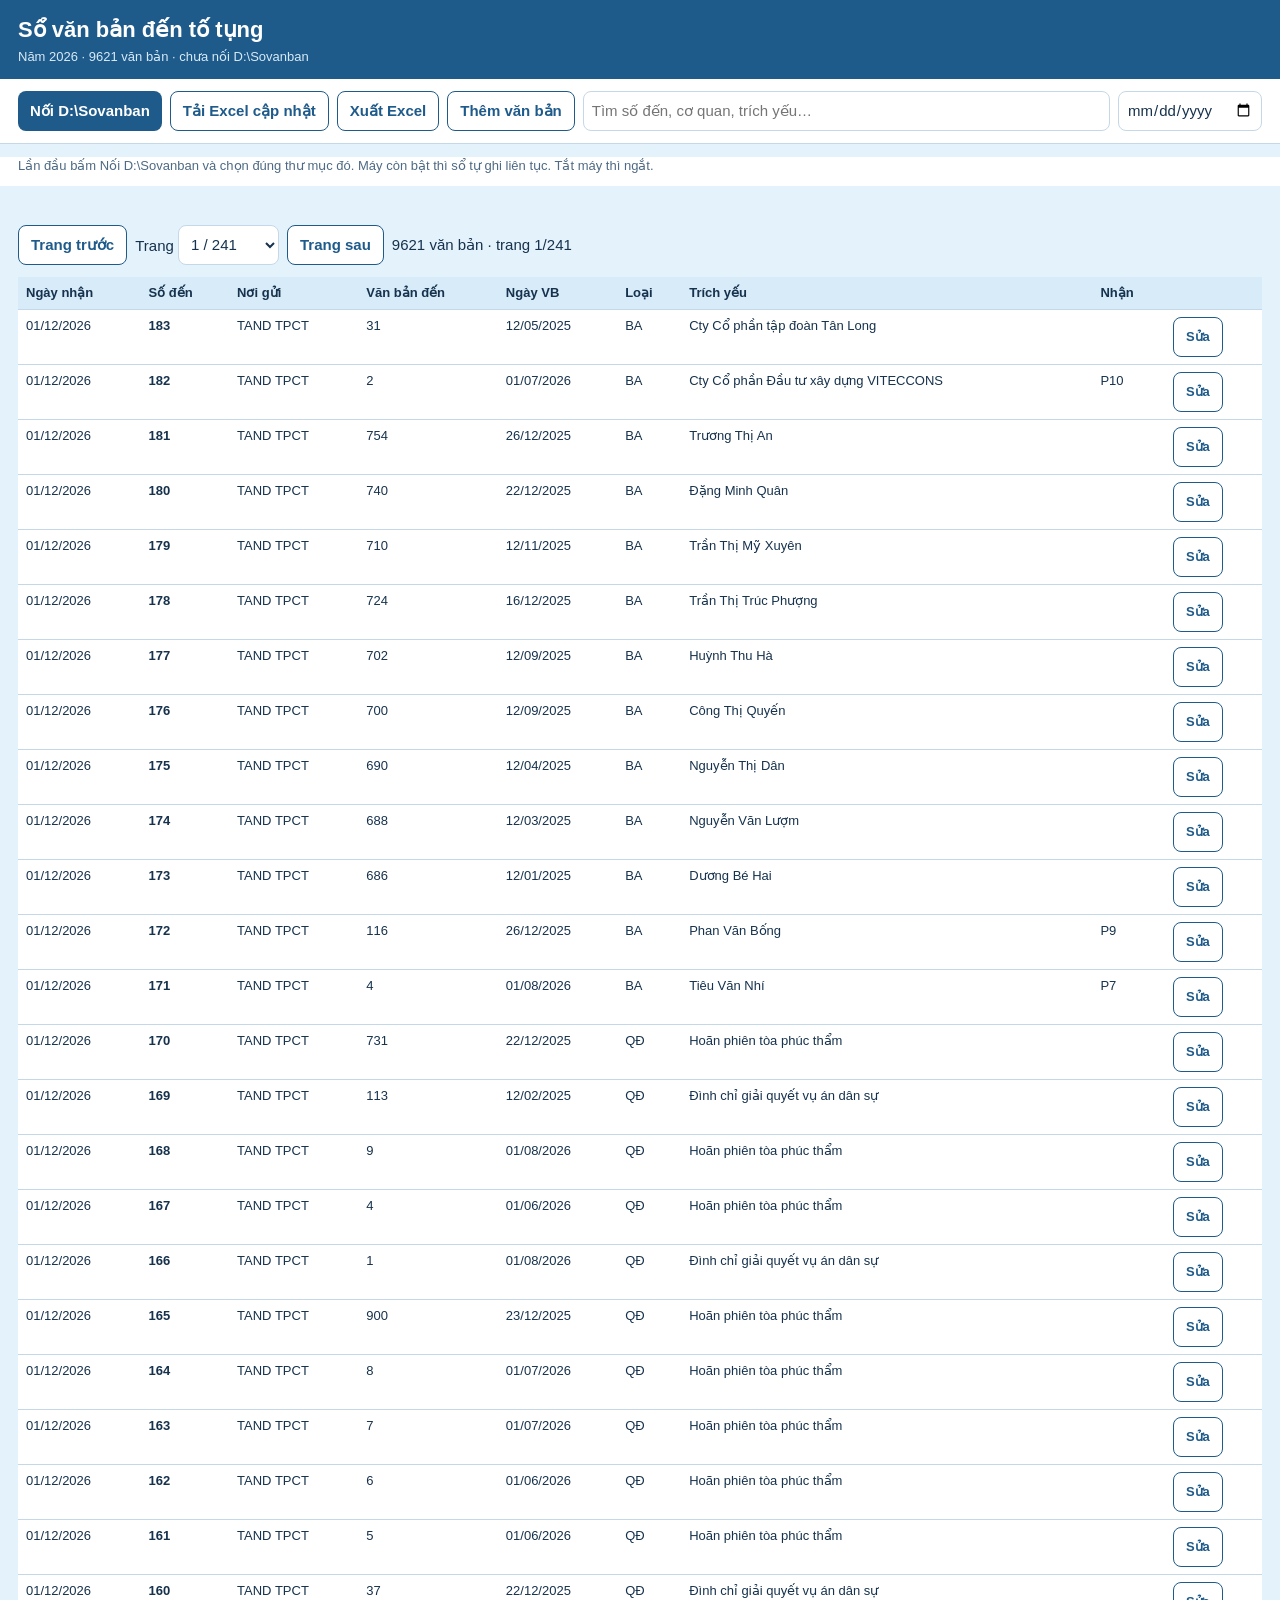
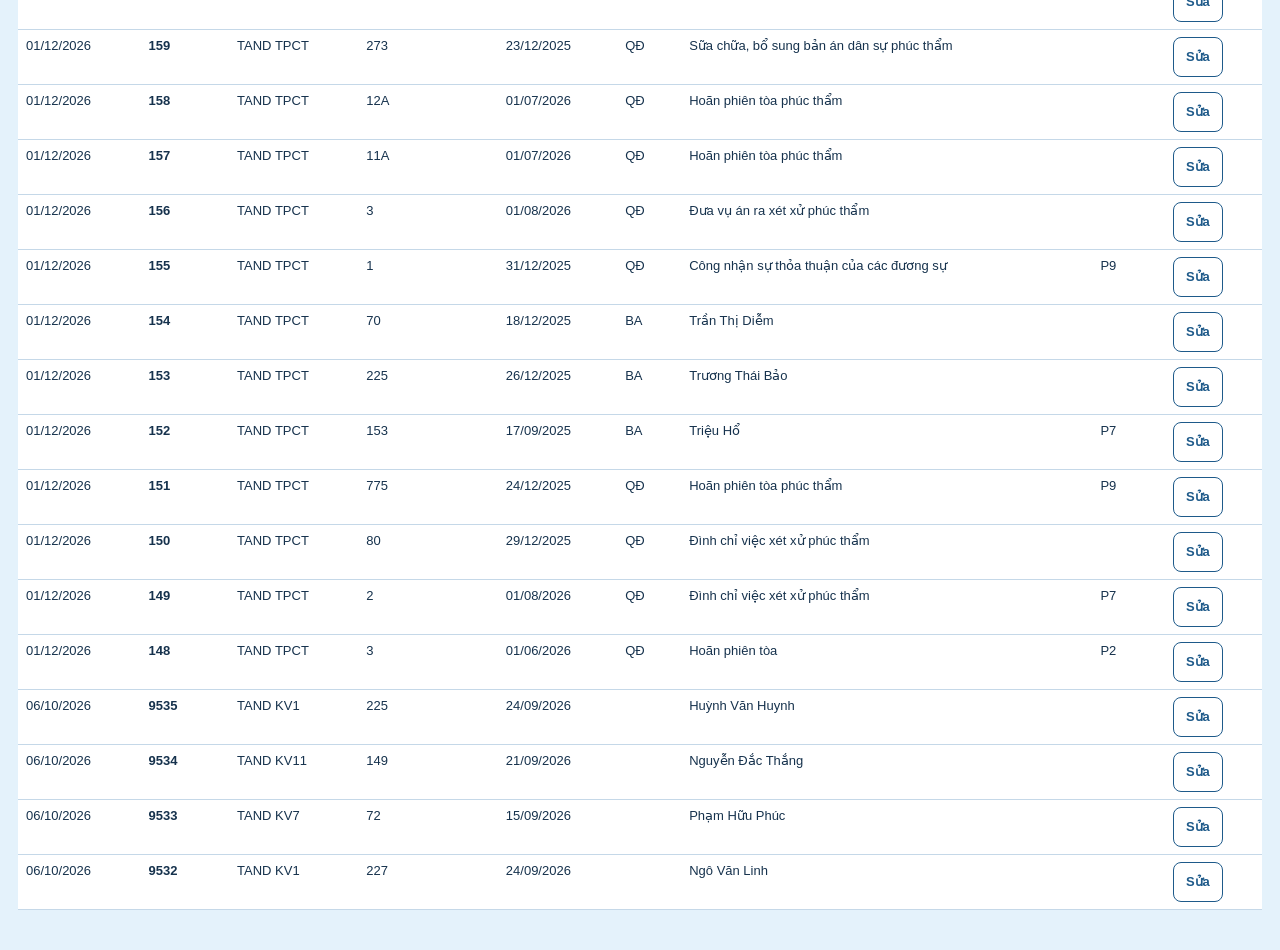
==== so-van-ban.html @ 4a238f60 "Thêm file HTML đầy đủ của sổ văn bản, nối D:\Sovanban." ====
<!DOCTYPE html>
<html lang="vi">
<head>
<meta charset="utf-8">
<meta name="viewport" content="width=device-width, initial-scale=1">
<title>Sổ văn bản đến tố tụng</title>
<style>
  :root { --ink:#1e5a8a; --gold:#ffe566; --desk:#e4f2fb; --paper:#f7fbfe; --line:#c5d8e8; --muted:#4e6a84; }
  * { box-sizing: border-box; }
  body { margin:0; background:var(--desk); color:#16324d; font:15px/1.45 "Be Vietnam Pro","Segoe UI",sans-serif; }
  header { background:var(--ink); color:#fff; padding:14px 18px 12px; position:sticky; top:0; z-index:5; }
  header h1 { margin:0; font-size:22px; font-weight:650; }
  header p { margin:2px 0 0; color:#d7ebf8; font-size:13px; }
  .bar { display:flex; flex-wrap:wrap; gap:8px; align-items:center; padding:12px 18px; background:#fff; border-bottom:1px solid var(--line); }
  button, select, input { font:inherit; }
  button { min-height:40px; border:0; border-radius:8px; padding:8px 12px; background:var(--ink); color:#fff; font-weight:650; cursor:pointer; }
  button.line { background:#fff; color:var(--ink); border:1px solid var(--ink); }
  button:disabled { opacity:.5; cursor:not-allowed; }
  input, select { min-height:40px; border:1px solid var(--line); border-radius:8px; padding:6px 8px; background:#fff; color:#16324d; }
  .note { padding:0 18px 10px; color:var(--muted); font-size:13px; background:#fff; }
  main { padding:14px 18px 40px; }
  table { width:100%; border-collapse:collapse; background:#fff; font-size:13px; }
  th, td { border-bottom:1px solid var(--line); padding:7px 8px; text-align:left; vertical-align:top; }
  th { background:#d7ebf8; position:sticky; top:118px; }
  tr:hover td { background:#f3f9fd; }
  .pager { display:flex; gap:8px; align-items:center; margin:12px 0; flex-wrap:wrap; }
  dialog { border:0; border-radius:12px; padding:0; width:min(720px, 96vw); }
  dialog form { padding:16px; display:grid; grid-template-columns:1fr 1fr; gap:10px; }
  dialog h2 { grid-column:1 / -1; margin:0; }
  dialog label { display:flex; flex-direction:column; gap:4px; font-size:13px; color:var(--muted); }
  dialog .full { grid-column:1 / -1; }
  dialog menu { grid-column:1 / -1; display:flex; gap:8px; justify-content:flex-end; margin:0; padding:0; }
  @media (max-width:800px) { th { top:0; } dialog form, .hide-sm { display:block; } table { display:block; overflow:auto; } }
</style>
</head>
<body>
<header>
  <h1>Sổ văn bản đến tố tụng</h1>
  <p id="sub">Năm 2026 · chưa nối ổ D:\Sovanban</p>
</header>
<div class="bar">
  <button id="btnDisk" type="button">Nối D:\Sovanban</button>
  <button id="btnExcel" class="line" type="button">Tải Excel cập nhật</button>
  <button id="btnOut" class="line" type="button">Xuất Excel</button>
  <button id="btnAdd" class="line" type="button">Thêm văn bản</button>
  <input id="q" placeholder="Tìm số đến, cơ quan, trích yếu…" style="min-width:220px;flex:1">
  <input id="day" type="date" aria-label="Lọc ngày nhận">
</div>
<p class="note" id="note">Lần đầu bấm Nối D:\Sovanban và chọn đúng thư mục đó. Máy còn bật thì sổ tự ghi liên tục. Tắt máy thì ngắt.</p>
<main>
  <div class="pager">
    <button id="prev" class="line" type="button">Trang trước</button>
    <label>Trang <select id="page"></select></label>
    <button id="next" class="line" type="button">Trang sau</button>
    <span id="count"></span>
  </div>
  <table>
    <thead>
      <tr>
        <th>Ngày nhận</th><th>Số đến</th><th>Nơi gửi</th><th>Văn bản đến</th><th>Ngày VB</th><th>Loại</th><th>Trích yếu</th><th>Nhận</th><th></th>
      </tr>
    </thead>
    <tbody id="rows"></tbody>
  </table>
</main>
<dialog id="dlg">
  <form id="form" method="dialog">
    <h2 id="dlgTitle">Thêm văn bản</h2>
    <label>Ngày nhận<input name="ngayNhan" type="date" required></label>
    <label>Số đến<input name="soDen" required></label>
    <label>Nơi gửi<input name="noiGui"></label>
    <label>Văn bản đến<input name="soKyHieu"></label>
    <label>Ngày văn bản<input name="ngayBanHanh"></label>
    <label>Loại<input name="loai" placeholder="BA, QĐ, TBTL, Lệnh…"></label>
    <label class="full">Trích yếu<input name="trichYeu" placeholder="Đương sự hoặc bị can"></label>
    <label>Người nhận<input name="nguoiNhan"></label>
    <label>Ký nhận<input name="kyNhan"></label>
    <label class="full">Ghi chú<input name="ghiChu"></label>
    <menu>
      <button class="line" value="cancel" type="submit">Đóng</button>
      <button value="ok" type="submit">Ghi sổ</button>
    </menu>
  </form>
</dialog>
<input id="file" type="file" accept=".xlsx,.xls,application/vnd.openxmlformats-officedocument.spreadsheetml.sheet" hidden>
<script>
const DISK = "D:\\Sovanban";
const FILE_NAME = "so-van-ban-to-tung.json";
const PAGE = 40;
const SEED = {"year":2026,"rows":[["2026-05-01","1","TAND TPCT","132","2025-12-31","QĐ","Hoãn phiên tòa","P1","",""],["2026-05-01","2","TAND TPCT","174","2025-12-31","Lệnh","Cấm đi khỏi nơi cư trú","P7","",""],["2026-05-01","3","TAND KV 5","73","2025-12-26","BA","Thái Thanh Sơn","","",""],["2026-05-01","4","TAND KV 9","49","2025-12-17","BA","Đặng Việt An","","",""],["2026-05-01","5","TAND KV 9","51","2025-12-19","BA","Châu Văn Hoài","","",""],["2026-05-01","6","TAND KV 4","50","2025-12-16","BA","Hồ Văn Ngọc","","",""],["2026-05-01","7","TAND KV 9","50","2025-12-18","BA","Nguyễn Hoàng Nam","","",""],["2026-05-01","8","TAND KV8","39","2025-12-16","BA","Nguyễn Bá Long","","",""],["2026-05-01","9","TAND TPCT","226","2025-12-30","BA","Lê Thanh Điều","","",""],["2026-05-01","10","TAND TPCT","113","2025-12-17","TB","Sửa chữa, bổ sung bản án","","",""],["2026-05-01","11","TRẠI TẠM GIAM SỐ 1","129","2025-12-30","TB","Sắp hết hạn tạm giữ","P1","",""],["2026-05-01","12","TRẠI TẠM GIAM SỐ 1","136","2025-12-30","TB","Sắp hết hạn tạm giữ","P2","",""],["2026-05-01","13","TRẠI TẠM GIAM SỐ 1","137","2025-12-30","TB","Sắp hết hạn tạm giữ","","",""],["2026-05-01","14","TRẠI TẠM GIAM SỐ 1","138","2025-12-30","TB","Sắp hết hạn tạm giữ","P1","",""],["2026-05-01","15","TRẠI TẠM GIAM SỐ 1","139","2025-12-30","TB","Sắp hết hạn tạm giữ","","",""],["2026-05-01","16","TRẠI TẠM GIAM SỐ 1","140","2025-12-30","TB","Sắp hết hạn tạm giữ","P2","",""],["2026-05-01","16A","TRẠI TẠM GIAM SỐ 1","141","2025-12-30","TB","Sắp hết hạn tạm giữ","","",""],["2026-05-01","17","TAND TPCT","1","2026-05-01","QĐ","Hoãn phiên tòa phúc thẩm","P9","",""],["2026-05-01","18","TAND KV1","69","2025-12-18","BA","Phan Văn Hòa","P7","",""],["2026-05-01","19","TAND TPCT","216","2025-12-18","BA","Phạm Hoàng Tánh","","",""],["2026-05-01","20","TAND TPCT","215","2025-12-18","BA","Võ Văn Bình","","",""],["2026-05-01","21","TAND TPCT","214","2025-12-17","BA","Nguyễn Phú :Lâm","","",""],["2026-05-01","22","TAND TPCT","219","2025-12-22","BA","Huỳnh Anh Đức","","",""],["2026-05-01","23","TÒA PHÚC THẨM","604","2025-11-26","BA","Trần Thị Kim Thùy","","",""],["2026-07-01","24","TAND TPCT","2","2026-05-01","QĐ","Hoãn phiên tòa","P7","",""],["2026-07-01","25","TAND TPCT","2","2026-05-01","QĐ","Sữa chữa, bổ sung bản án phúc thẩm","","",""],["2026-07-01","26","TAND TPCT","271","2025-12-19","QĐ","Đưa vụ án ra xét xử","P9","",""],["2026-07-01","27","TAND TPCT","1","2026-05-01","QĐ","Đưa vụ án ra xét xử","","",""],["2026-07-01","28","TAND TPCT","288","2025-12-29","CV","Vv xem xét, thẩm định tại chỗ","","",""],["2026-07-01","29","TAND TPCT","46","2025-12-26","BA","Trương Thị Linh","","",""],["2026-07-01","30","TAND TPCT","405","2025-12-24","BA","Đặng Thị Út","","",""],["2026-07-01","31","TAND TPCT","406","2025-12-25","BA","Tô Thị Hồng Thắm","","",""],["2026-07-01","32","TAND TPCT","722","2025-12-15","BA","Lương Gia Truyền","","",""],["2026-07-01","33","TAND TPCT","126","2025-12-30","QĐ","Đưa vụ án ra xét xử","P10","",""],["2026-07-01","34","TAND TPCT","127","2025-12-31","QĐ","Đưa vụ án ra xét xử","","",""],["2026-07-01","35","TAND TPCT","128","2025-12-31","QĐ","Đưa vụ án ra xét xử","","",""],["2026-07-01","36","TAND TPCT","1","2025-01-12","QĐ","Về việc nhập vụ án","","",""],["2026-07-01","37","TAND TPCT","1","2025-05-01","QĐ","Đình chỉ giải quyết vụ án hành chính","","",""],["2026-07-01","38","TAND KV1","65","2025-12-17","BA","Nguyễn Văn Thắng","P7","",""],["2026-08-01","39","TRẠI TẠM GIAM SỐ 1","156","2026-02-01","TB","Sắp hết hạn tạm giam","P8","",""],["2026-08-01","40","TRẠI TẠM GIAM SỐ 1","143","2025-12-31","TB","Sắp hết hạn tạm giam","","",""],["2026-08-01","41","TRẠI TẠM GIAM SỐ 1","144","2026-01-01","TB","Sắp hết hạn tạm giam","","",""],["2026-08-01","42","TRẠI TẠM GIAM SỐ 1","145","2026-01-01","TB","Sắp hết hạn tạm giam","","",""],["2026-08-01","43","TRẠI TẠM GIAM SỐ 1","146","2026-01-01","TB","Sắp hết hạn tạm giam","","",""],["2026-08-01","44","TRẠI TẠM GIAM SỐ 1","147","2026-01-01","TB","Sắp hết hạn tạm giam","","",""],["2026-08-01","45","TRẠI TẠM GIAM SỐ 1","148","2026-01-01","TB","Sắp hết hạn tạm giam","","",""],["2026-08-01","46","TRẠI TẠM GIAM SỐ 1","149","2026-01-01","TB","Sắp hết hạn tạm giam","","",""],["2026-08-01","47","TAND TPCT","2","2026-05-01","TB","Vv bổ sung người tham gia tố tụng","P9","",""],["2026-08-01","48","TAND TPCT","2","2026-06-01","QĐ","Đình chỉ giải quyết vụ án dân sự","","",""],["2026-08-01","49","TAND TPCT","5","2026-06-01","QĐ","Hoãn phiên tòa phúc thẩm","","",""],["2026-08-01","50","TAND TPCT","6","2026-06-01","QĐ","Hoãn phiên tòa phúc thẩm","","",""],["2026-08-01","51","TAND TPCT","1","2026-05-01","QĐ","Tiếp tục giải quyết vụ án dân sự","","",""],["2026-08-01","52","TAND TPCT","1","2026-05-01","QĐ","Tiếp tục giải quyết vụ án dân sự","","",""],["2026-08-01","53","TAND TPCT","1","2026-05-01","QĐ","Đưa vụ án ra xét xử","","",""],["2026-08-01","54","TAND TPCT","1","2026-05-01","QĐ","Đưa vụ án ra xét xử phúc thẩm","","",""],["2026-08-01","55","TAND TPCT","125","2025-12-29","QĐ","Đình chỉ xét xử phúc thẩm vụ án dân sự","","",""],["2026-08-01","56","TAND TPCT","762","2025-12-30","BA","Ngô Thị Thảo","","",""],["2026-08-01","57","TAND TPCT","47","2025-12-31","BA","Trần Thanh Hòa","","",""],["2026-08-01","58","TAND TPCT","1","2026-06-01","QĐ","Trần Thị Nhàn","","",""],["2026-08-01","59","TAND TPCT","689","2026-12-30","TB","Vv mở lại phiên tòa","","",""],["2026-08-01","60","TAND TPCT","267","2025-12-26","QĐ","Đua vụ án ra xét xử","","",""],["2026-08-01","61","TAND TPCT","756","2025-12-26","QĐ","Hoãn phiên tòa phúc thẩm","","",""],["2026-08-01","62","TAND TPCT","60","2025-11-26","BA","Phùng Thị Đào","P2","",""],["2026-08-01","63","TAND TPCT","1","2026-05-01","TB","Sữa chữa, bổ sung bản án","P7","",""],["2026-08-01","64","TAND TPCT","1","2026-06-01","QĐ","Đình chỉ xét xử phúc thẩm","","",""],["2026-08-01","65","TAND TPCT","4","2026-08-01","QĐ","Hoãn phiên tòa","","",""],["2026-08-01","66","TAND TPCT","218","2025-12-22","BA","Trương Tiến Vũ","","",""],["2026-08-01","67","TAND TPCT","222","2025-12-23","BA","Võ Văn Hồng","","",""],["2026-08-01","68","TAND TPCT","227","2025-12-31","BA","Dương Phương Lan","","",""],["2026-08-01","69","TAND KV8","41","2025-12-23","BA","Lâm Hon","","",""],["2026-08-01","70","TAND KV1","74","2025-12-22","BA","Đoàn Minh Phương","","",""],["2026-08-01","71","TAND KV1","76","2025-12-24","BA","Huỳnh Phương Dung","","",""],["2026-08-01","72","TAND KV4","2","2025-07-07","BA","Lương Phú Bền","","",""],["2026-08-01","73","TAND KV4","4","2025-04-09","BA","Trịnh Minh Vương","","",""],["2026-08-01","74","TAND KV4","24","2025-09-16","BA","Lê Văn Bé Hai","","",""],["2026-08-01","75","TAND KV4","30","2025-09-18","BA","Trần Thế Vĩ","","",""],["2026-08-01","76","TAND KV4","31","2025-09-18","BA","Phan Trần Bảo Tấn","","",""],["2026-08-01","77","TAND KV4","6","2025-07-14","TB","Về hiệu lực của QĐ áp dụng biện pháp xử lý hành chính đưa vào cơ sở cai nghiện bắt buộc","P10","",""],["2026-08-01","78","TAND KV4","2","2025-07-15","QĐ","Áp dụng biện pháp xử lý hành chính đưa vào cơ sở cai nghiện bắt buộc","","",""],["2026-08-01","79","TAND KV4","3","2025-07-15","QĐ","Áp dụng biện pháp xử lý hành chính đưa vào cơ sở cai nghiện bắt buộc","","",""],["2026-08-01","80","TAND KV4","4","2025-07-17","QĐ","Áp dụng biện pháp xử lý hành chính đưa vào cơ sở cai nghiện bắt buộc","","",""],["2026-08-01","81","TAND KV4","5","2025-07-18","QĐ","Áp dụng biện pháp xử lý hành chính đưa vào cơ sở cai nghiện bắt buộc","","",""],["2026-08-01","82","TAND KV5","75","2025-12-31","BA","Lâm Hậu","P7","",""],["2026-08-01","83","TAND KV9","52","2025-12-25","BA","Nguyễn Văn Đỉnh","","",""],["2026-08-01","84","TAND CỜ ĐỎ","68","2024-10-12","BA","Ôn Trần Có","","",""],["2026-08-01","85","TAND CỜ ĐỎ","72","2024-12-25","BA","Trần Hải Dương","","",""],["2026-08-01","86","TAND CỜ ĐỎ","1","2025-06-01","BA","Nguyễn Hoàng Sơn","","",""],["2026-08-01","87","TAND CỜ ĐỎ","6","2025-02-13","BA","Trần Phan Minh Đạt","","",""],["2026-08-01","88","TAND CỜ ĐỎ","9","2025-02-26","BA","Tống Văn Tâm","","",""],["2026-08-01","89","TAND CỜ ĐỎ","10","2025-02-26","BA","Võ Thanh Nhân","","",""],["2026-08-01","90","TAND CỜ ĐỎ","12","2025-03-17","BA","Hồ Thanh Sang","","",""],["2026-08-01","91","TAND CỜ ĐỎ","13","2025-03-19","BA","Nguyễn Quốc Khánh","","",""],["2026-08-01","92","TAND CỜ ĐỎ","15","2025-10-04","BA","Võ Trọng Nhân","","",""],["2026-08-01","93","TAND CỜ ĐỎ","17","2025-04-16","BA","Nguyễn Thị Êm","","",""],["2026-08-01","94","TAND CỜ ĐỎ","1","2025-01-21","QĐ","Rút ngắn thời gian thử thách","P8","",""],["2026-08-01","95","TAND CỜ ĐỎ","2","2025-01-21","QĐ","Rút ngắn thời gian thử thách","","",""],["2026-08-01","96","TAND CỜ ĐỎ","3","2025-01-21","QĐ","Rút ngắn thời gian thử thách","","",""],["2026-09-01","97","TAND TPCT","2A","2025-12-22","QĐ","Tạm ngùng phiên tòa phúc thẩm","P7","",""],["2026-09-01","98","TAND TPCT","129A","2025-12-29","QĐ","Hoãn phiên tòa","","",""],["2026-09-01","99","TAND TPCT","130","2025-12-30","QĐ","Hoãn phiên tòa","","",""],["2026-09-01","100","TAND TPCT","224","2025-12-26","BA","Phạm Hoài Phong","","",""],["2026-09-01","101","TAND TPCT","64","2025-12-16","BA","Nguyễn Ngọc Sơn","","",""],["2026-09-01","102","TAND TPCT","78","2025-12-26","BA","Nguyễn Văn Nghiệp","","",""],["2026-09-01","103","TAND TPCT","1","2026-06-01","QĐ","Nguyễn Văn Huy","P9","",""],["2026-09-01","104","TAND TPCT","08A","2026-06-01","QĐ","Hoãn phiên tòa phúc thẩm","","",""],["2026-09-01","105","TAND TPCT","10","2026-07-01","QĐ","Hoãn phiên tòa phúc thẩm","","",""],["2026-09-01","106","TAND TPCT","11","2026-07-01","QĐ","Hoãn phiên tòa phúc thẩm","","",""],["2026-09-01","107","TAND TPCT","12","2026-07-01","QĐ","Hoãn phiên tòa phúc thẩm","","",""],["2026-09-01","108","TAND TPCT","7","2026-06-01","QĐ","Hoãn phiên tòa phúc thẩm","","",""],["2026-09-01","109","TAND TPCT","14","2026-08-01","QĐ","Hoãn phiên tòa phúc thẩm","","",""],["2026-09-01","110","TAND TPCT","15","2026-08-01","QĐ","Hoãn phiên tòa phúc thẩm","","",""],["2026-09-01","111","TAND TPCT","765A","2025-12-30","QĐ","Hoãn phiên tòa phúc thẩm","","",""],["2026-09-01","112","TAND TPCT","10","2025-12-30","QĐ","Đình chỉ xét xử phúc thẩm vụ án KDTM","P10","",""],["2026-09-01","113","TAND TPCT","767","2025-12-31","QĐ","Hoãn phiên tòa phúc thẩm","P9","",""],["2026-09-01","114","TAND TPCT","268","2025-12-29","QĐ","Đưa vụ án ra xét xử","","",""],["2026-09-01","115","TAND TPCT","768","2025-12-31","QĐ","Hoãn phiên tòa phúc thẩm","","",""],["2026-09-01","116","TAND TPCT","9","2026-07-01","QĐ","Hoãn phiên tòa phúc thẩm","","",""],["2026-09-01","117","TAND TPCT","408","2025-12-26","BA","Huỳnh Thị Ngọc Nhi","","",""],["2026-09-01","118","TAND TPCT","752","2025-12-25","BA","Bùi Thị Quỳnh Trâm","","",""],["2026-09-01","119","TAND TPCT","2","2026-06-01","BA","Phan Trường Giang","","",""],["2026-09-01","120","TAND TPCT","409","2025-12-26","BA","Hồ Thị Liên","","",""],["2026-09-01","121","TAND TPCT","410","2025-12-26","BA","Đỗ Thị Trúc Ly","","",""],["2026-09-01","122","TAND TPCT","407","2025-12-25","BA","Lâm Thị Thu Mỹ","","",""],["2026-09-01","123","TAND TPCT","18","2025-12-26","BA","Nguyễn Thị Mỹ Quyên","P10","",""],["2026-10-01","124","TAND TPCT","36","2025-12-31","TB","Nguyễn Văn Mạnh","P7","",""],["2026-10-01","125","TAND TPCT","76","2025-12-19","QĐ","Đình chỉ xét xử phúc thẩm","","",""],["2026-10-01","126","TAND TPCT","212","2025-12-16","BA","Liên Hữu Hoàng Anh","","",""],["2026-10-01","127","TAND TPCT","221","2025-12-23","BA","Dương Kim Hằng","","",""],["2026-10-01","128","TAND TPCT","105","2025-11-19","QĐ","Đình chỉ xét xử phúc thẩm vụ án dân sự","P9","",""],["2026-10-01","129","TAND TPCT","218","2026-05-01","QĐ","Hoãn phiên tòa dân sự phúc thẩm","","",""],["2026-10-01","130","TAND TPCT","219","2026-05-01","QĐ","Hoãn phiên tòa dân sự phúc thẩm","","",""],["2026-10-01","131","TAND TPCT","5","2026-07-01","QĐ","Sữa chữa, bổ sung bản án phúc thẩm","","",""],["2026-10-01","132","TAND TPCT","123","2025-12-23","QĐ","Đình chỉ xét xử phúc thẩm vụ dân sự","","",""],["2026-10-01","133","TAND TPCT","682","2025-11-28","BA","Đào Anh Thư","","",""],["2026-10-01","134","TAND TPCT","716","2025-12-12","BA","Trần Thị Ba","","",""],["2026-10-01","135","TAND TPCT","717","2025-12-12","BA","Nguyễn Quốc Trung","","",""],["2026-10-01","136","TAND TPCT","737","2025-12-22","BA","Phạm Thị Thái Thanh","","",""],["2026-10-01","137","TAND TPCT","738","2025-12-22","BA","Đoàn Thị Vị","","",""],["2026-10-01","138","TAND TPCT","739","2025-12-22","BA","Nguyễn Thị Hồng","","",""],["2026-10-01","139","TAND TPCT","747","2025-12-24","BA","Ngân hàng Thương mại cổ phần Kiên Long","","",""],["2026-10-01","140","TAND TPCT","753","2025-12-26","BA","Ngân hàng Thương mại cổ phần Á Châu","","",""],["2026-10-01","141","TAND TPCT","761","2025-12-30","BA","Nguyễn Tuấn Toàn","","",""],["2026-10-01","142","TAND TPCT","767","2025-12-31","BA","Nguyên Khánh Vân","","",""],["2026-10-01","143","TAND TPCT","768","2025-12-31","BA","Võ Thị Kiều","","",""],["2026-10-01","144","TAND TPCT","100","2026-05-01","TB","Vv thụ lý yêu cầu phản tố bổ sung và ấn định thời gian xét xử vụ án","","",""],["2026-10-01","145","TAND TPCT","272","2025-08-12","TB","Vv bổ sung người tham gia tố tụng và ấn định lại thời gian hòa giải…","","",""],["2026-10-01","146","TAND TPCT","1","2026-08-01","QĐ","Tạm đình chỉ giải quyết vụ án hành chính","P10","",""],["2026-10-01","147","TAND TPCT","1","2026-06-01","BA","Phan Văn Thiện","","",""],["2026-12-01","148","TAND TPCT","3","2026-06-01","QĐ","Hoãn phiên tòa","P2","",""],["2026-12-01","149","TAND TPCT","2","2026-08-01","QĐ","Đình chỉ việc xét xử phúc thẩm","P7","",""],["2026-12-01","150","TAND TPCT","80","2025-12-29","QĐ","Đình chỉ việc xét xử phúc thẩm","","",""],["2026-12-01","151","TAND TPCT","775","2025-12-24","QĐ","Hoãn phiên tòa phúc thẩm","P9","",""],["2026-12-01","152","TAND TPCT","153","2025-09-17","BA","Triệu Hổ","P7","",""],["2026-12-01","153","TAND TPCT","225","2025-12-26","BA","Trương Thái Bảo","","",""],["2026-12-01","154","TAND TPCT","70","2025-12-18","BA","Trần Thị Diễm","","",""],["2026-12-01","155","TAND TPCT","1","2025-12-31","QĐ","Công nhận sự thỏa thuận của các đương sự","P9","",""],["2026-12-01","156","TAND TPCT","3","2026-08-01","QĐ","Đưa vụ án ra xét xử phúc thẩm","","",""],["2026-12-01","157","TAND TPCT","11A","2026-07-01","QĐ","Hoãn phiên tòa phúc thẩm","","",""],["2026-12-01","158","TAND TPCT","12A","2026-07-01","QĐ","Hoãn phiên tòa phúc thẩm","","",""],["2026-12-01","159","TAND TPCT","273","2025-12-23","QĐ","Sữa chữa, bổ sung bản án dân sự phúc thẩm","","",""],["2026-12-01","160","TAND TPCT","37","2025-12-22","QĐ","Đình chỉ giải quyết vụ án dân sự","","",""],["2026-12-01","161","TAND TPCT","5","2026-06-01","QĐ","Hoãn phiên tòa phúc thẩm","","",""],["2026-12-01","162","TAND TPCT","6","2026-06-01","QĐ","Hoãn phiên tòa phúc thẩm","","",""],["2026-12-01","163","TAND TPCT","7","2026-07-01","QĐ","Hoãn phiên tòa phúc thẩm","","",""],["2026-12-01","164","TAND TPCT","8","2026-07-01","QĐ","Hoãn phiên tòa phúc thẩm","","",""],["2026-12-01","165","TAND TPCT","900","2025-12-23","QĐ","Hoãn phiên tòa phúc thẩm","","",""],["2026-12-01","166","TAND TPCT","1","2026-08-01","QĐ","Đình chỉ giải quyết vụ án dân sự","","",""],["2026-12-01","167","TAND TPCT","4","2026-06-01","QĐ","Hoãn phiên tòa phúc thẩm","","",""],["2026-12-01","168","TAND TPCT","9","2026-08-01","QĐ","Hoãn phiên tòa phúc thẩm","","",""],["2026-12-01","169","TAND TPCT","113","2025-02-12","QĐ","Đình chỉ giải quyết vụ án dân sự","","",""],["2026-12-01","170","TAND TPCT","731","2025-12-22","QĐ","Hoãn phiên tòa phúc thẩm","","",""],["2026-12-01","171","TAND TPCT","4","2026-08-01","BA","Tiêu Văn Nhí","P7","",""],["2026-12-01","172","TAND TPCT","116","2025-12-26","BA","Phan Văn Bống","P9","",""],["2026-12-01","173","TAND TPCT","686","2025-01-12","BA","Dương Bé Hai","","",""],["2026-12-01","174","TAND TPCT","688","2025-03-12","BA","Nguyễn Văn Lượm","","",""],["2026-12-01","175","TAND TPCT","690","2025-04-12","BA","Nguyễn Thị Dân","","",""],["2026-12-01","176","TAND TPCT","700","2025-09-12","BA","Công Thị Quyến","","",""],["2026-12-01","177","TAND TPCT","702","2025-09-12","BA","Huỳnh Thu Hà","","",""],["2026-12-01","178","TAND TPCT","724","2025-12-16","BA","Trần Thị Trúc Phượng","","",""],["2026-12-01","179","TAND TPCT","710","2025-11-12","BA","Trần Thị Mỹ Xuyên","","",""],["2026-12-01","180","TAND TPCT","740","2025-12-22","BA","Đặng Minh Quân","","",""],["2026-12-01","181","TAND TPCT","754","2025-12-26","BA","Trương Thị An","","",""],["2026-12-01","182","TAND TPCT","2","2026-07-01","BA","Cty Cổ phần Đầu tư xây dựng VITECCONS","P10","",""],["2026-12-01","183","TAND TPCT","31","2025-05-12","BA","Cty Cổ phần tập đoàn Tân Long","","",""],["2026-01-13","184","TAND TPCT","1","2026-12-01","QĐ","Hủy bản án sơ thẩm và đình chỉ giải quyết vụ án dân sự","P9","",""],["2026-01-13","185","TAND TPCT","2","2026-08-01","QĐ","Tạm ngừng phiên tòa phúc thẩm","","",""],["2026-01-13","186","TAND TPCT","3","2026-07-01","QĐ","Đình chỉ xét xử phúc thẩm vụ án dân sự","","",""],["2026-01-13","187","TAND TPCT","9","2026-12-01","QĐ","Sữa chữa, bổ sung bản án phúc thẩm","","",""],["2026-01-13","188","TAND TPCT","33","2025-12-31","BA","Cty TNHH MTV quản lý tài sản","P10","",""],["2026-01-13","189","TAND TPCT","744","2025-12-23","BA","Lê Sơn Thủy","P9","",""],["2026-01-13","190","TAND TPCT","3","2026-07-01","BA","Nguyễn Thị Hoàng Oanh","","",""],["2026-01-13","191","TAND TPCT","736","2025-12-19","BA","Lê Trung Hiếu","","",""],["2026-01-13","192","TAND TPCT","17","2026-12-01","BA","Ngân hàng TMCP Kiên Long","","",""],["2026-01-13","193","TAND TPCT","77","2025-12-26","BA","Nguyễn Minh Đức","P7","",""],["2026-01-13","194","TAND KV4","53","2025-12-29","BA","Lê Thanh Khang","","",""],["2026-01-13","195","TAND KV4","54","2025-12-29","BA","Hồ Văn Tuấn","","",""],["2026-01-13","196","TAND TPCT","1","2025-08-01","QĐ","Tạm ngừng phiên tòa phúc thẩm","P10","",""],["2026-01-14","197","TAND TPCT","1","2026-01-13","TB","Về việc kháng cáo","P2","",""],["2026-01-14","198","TAND TPCT","3","2026-01-12","QĐ","Đình chỉ việc-bị cáo Nguyễn Thành Phước","P7","",""],["2026-01-14","199","TAND TPCT","2","2026-01-12","QĐ","QĐ tạm giam - bị cáo Nguyễn Thành Phước","P8","",""],["2026-01-14","200","TAND TPCT","1","2026-01-06","BA","Trương Văn Đẹt","P7","",""],["2026-01-14","201","TAND KV 1","68","2025-12-18","BA","Trần Nguyễn Đăng Khoa","","",""],["2026-01-14","202","TAND KV 1","79","2025-12-30","BA","Nguyễn Văn Tuấn…","","",""],["2026-01-14","203","TAND TPCT","1","2026-01-05","BA","Về việc ly hôn, tranh chấp nuôi con khi ly hôn- ND- Lê Văn Tiến","P9","",""],["2026-01-14","204","TAND TPCT","1","2026-01-05","QĐ","Hủy bản án sơ thẩm và đình chỉ giải quyết vụ án dân sự","","",""],["2026-01-14","205","TAND TPCT","1","2026-01-05","QĐ","Đình chỉ xét xử phúc thẩm vụ án ds","","",""],["2026-01-14","206","TAND TPCT","1","2026-01-07","QĐ","Đình chỉ xét xử phúc thẩm vụ án ds","","",""],["2026-01-14","207","TAND TPCT","9","2026-01-12","QĐ","Đưa vụ án ra xét xử phúc thẩm","","",""],["2026-01-14","208","TAND TPCT","10","2026-01-12","QĐ","Đưa vụ án ra xét xử phúc thẩm","","",""],["2026-01-14","209","TAND TPCT","11","2026-01-12","QĐ","Đưa vụ án ra xét xử phúc thẩm","","",""],["2026-01-14","210","TAND TPCT","25","2026-01-06","QĐ","Hoãn phiên tòa ds phúc thẩm TAND TPCT","","",""],["2026-01-14","211","TAND TPCT","26","2026-01-06","QĐ","Hoãn phiên tòa ds phúc thẩm TAND TPCT","","",""],["2026-01-14","212","TAND TPCT","27","2026-01-07","QĐ","Hoãn phiên tòa ds phúc thẩm TAND TPCT","","",""],["2026-01-14","213","TAND TPCT","28","2026-01-07","QĐ","Hoãn phiên tòa ds phúc thẩm TAND TPCT","","",""],["2026-01-14","214","TAND TPCT","30","2026-01-08","QĐ","Hoãn phiên tòa ds phúc thẩm TAND TPCT","","",""],["2026-01-14","215","TAND TPCT","31","2026-01-08","QĐ","Hoãn phiên tòa ds phúc thẩm TAND TPCT","","",""],["2026-01-14","216","TAND TPCT","32","2026-01-08","QĐ","Hoãn phiên tòa ds phúc thẩm TAND TPCT","","",""],["2026-01-14","217","TAND TPCT","1","2026-01-05","BA","Nguyễn Thanh Hùng","P2","",""],["2026-01-14","218","TAND TPCT","3","2026-01-07","BA","Bùi Minh Huệ - Nguyễn Thị Lan Phương..","P7","",""],["2026-01-14","219","TAND TPCT","2","2026-01-07","BA","Lê Hữu Tòn","","",""],["2026-01-14","220","TAND TPCT","20","2026-01-09","TB","V/v mở phiên tòa","P9","",""],["2026-01-14","221","TAND TPCT","36","2026-01-13","QĐ","Hoãn phiên tòa phúc thẩm","","",""],["2026-01-14","222","TAND TPCT","10","2026-01-13","QĐ","Sửa chữa, bổ sung bản án phúc thẩm","","",""],["2026-01-15","223","TRẠI TẠM GIAM SỐ 1","189","2026-01-11","TB","Sắp hết hạn tạm giam","P8","",""],["2026-01-15","224","TRẠI TẠM GIAM SỐ 1","190","2026-01-11","TB","Sắp hết hạn tạm giam","","",""],["2026-01-15","225","TRẠI TẠM GIAM SỐ 1","191","2026-01-11","TB","Sắp hết hạn tạm giam","","",""],["2026-01-15","226","TRẠI TẠM GIAM SỐ 1","192","2026-01-11","TB","Sắp hết hạn tạm giam","","",""],["2026-01-15","227","TRẠI TẠM GIAM SỐ 1","195","2026-01-12","TB","Sắp hết hạn tạm giam","","",""],["2026-01-15","228","TRẠI TẠM GIAM SỐ 1","196","2026-01-12","TB","Sắp hết hạn tạm giam","","",""],["2026-01-15","229","TAND TPCT","1","2026-01-07","QĐ","quyết định tạm giam","P7","",""],["2026-01-15","230","TRẠI TẠM GIAM SỐ 1","194","2026-01-12","TB","Sắp hết hạn tạm giam","P8","",""],["2026-01-15","231","TAND TPCT","1","2026-01-06","QĐ","tạm hoãn xuất cảnh","P2","",""],["2026-01-15","232","TAND TPCT","2","2026-01-08","QĐ","tạm hoãn xuất cảnh","","",""],["2026-01-15","233","TAND TPCT","1","2026-01-06","Lệnh","Cấm đi khỏi nơi cư trú","","",""],["2026-01-15","234","TAND TPCT","2","2026-01-08","Lệnh","Cấm đi khỏi nơi cư trú","","",""],["2026-01-15","235","TAND TPCT","2","2026-01-08","QĐ","quyết định tạm giam","","",""],["2026-01-15","236","TAND TPCT","3","2026-01-08","QĐ","quyết định tạm giam","","",""],["2026-01-15","237","TAND TPCT","4","2026-01-08","QĐ","quyết định tạm giam","","",""],["2026-01-15","238","TAND TPCT","283","2025-12-22","QĐ","quyết định tạm giam","","",""],["2026-01-15","239","TAND TPCT","285","2025-12-26","QĐ","quyết định tạm giam","","",""],["2026-01-15","240","TAND TPCT","291","2025-12-30","QĐ","quyết định tạm giam","","",""],["2026-01-15","241","TAND TPCT","292","2025-12-30","QĐ","quyết định tạm giam","","",""],["2026-01-15","242","TAND TPCT","293","2025-12-30","QĐ","quyết định tạm giam","","",""],["2026-01-15","243","TAND TPCT","294","2025-12-30","QĐ","quyết định tạm giam","","",""],["2026-01-15","244","TAND TPCT","295","2025-12-30","QĐ","quyết định tạm giam","","",""],["2026-01-15","245","TAND TPCT","296","2025-12-30","QĐ","quyết định tạm giam","","",""],["2026-01-15","246","TAND TPCT","297","2025-12-30","QĐ","quyết định tạm giam","","",""],["2026-01-15","247","TAND TPCT","6","2026-01-14","QĐ","quyết định tạm giam","","",""],["2026-01-15","248","TAND TPCT","5","2026-01-08","QĐ","quyết định tạm giam","","",""],["2026-01-15","249","TRẠI TẠM GIAM SỐ 1","197","2026-01-12","TB","sắp hết hạn tạm giam","","",""],["2026-01-15","250","TRẠI TẠM GIAM SỐ 1","198","2026-01-12","TB","sắp hết hạn tạm giam","","",""],["2026-01-15","251","TAND KV13","46","2025-12-15","BA","Nguyễn Thanh Phong","P7","",""],["2026-01-15","252","TAND KV13","47","2025-12-22","BA","Nguyễn Văn Nghĩa","","",""],["2026-01-15","253","TAND KV4","51","2025-12-17","BA","Đoàn Ngọc Tuấn Cường","","",""],["2026-01-15","254","TAND TPCT","7","2026-01-12","QĐ","Đình chỉ xét xử phúc thẩm vụ án dân sự","P9","",""],["2026-01-15","255","TAND TPCT","484","2025-06-30","QĐ","Thay đổi người tiến hành tố tụng giải quyết sơ thẩm vụ án dân sự","","",""],["2026-01-15","256","TAND TPCT","11","2026-01-12","QĐ","Hoãn phiên tòa phúc thẩm","","",""],["2026-01-15","257","TAND TPCT","38","2026-01-14","QĐ","Hoãn phiên tòa phúc thẩm","","",""],["2026-01-15","258","TAND TPCT","764","2025-12-30","BA","Phạm Thị Gương","","",""],["2026-01-15","259","TAND TPCT","2","2026-01-10","BA","Trần Thị Hồng","","",""],["2026-01-15","260","TAND TPCT","760","2025-12-30","BA","Đới Thị Nga","","",""],["2026-01-15","261","TÒA PHÚC THẨM","659","2025-12-09","BA","Trần Chí Tâm","","",""],["2026-01-15","262","TAND KV13","121","2025-12-26","CV","Những vi phạm trong bản án HSST số 07/2025/HSST ngày 28/7/2025","P7","",""],["2026-01-15","263","TAND KV13","30","2025-12-24","TB","Sữa chữa, bổ sung bản án","","",""],["2026-01-16","264","TAND TPCT","1","2026-01-12","TB","Giải quyết đơn đề nghị giám đốc thẩm","TTr - KT","",""],["2026-01-16","265","TAND TPCT","2","2026-01-14","TB","Giải quyết đơn đề nghị giám đốc thẩm","","",""],["2026-01-16","266","TAND TPCT","3","2026-01-15","TB","Giải quyết đơn đề nghị giám đốc thẩm","","",""],["2026-01-16","267","TAND TPCT","1","2026-01-12","QĐ","giải quyết khiếu nại","","",""],["2026-01-16","268","TAND TPCT","4","2026-01-12","TB","Mở lại phiên tòa hình sự phúc thẩm","P7","",""],["2026-01-16","269","TAND TPCT","224","2025-12-26","BA","Phạm Hoài Phong","","",""],["2026-01-16","270","TAND TPCT","225","2025-12-26","BA","Trương Thái Bảo","","",""],["2026-01-16","271","TAND TPCT","61","2025-12-17","BA","Lê Duy Hậu","","",""],["2026-01-16","272","TAND TPCT","1","2026-01-13","TB","Vv bổ sung kế thừa quyền, nghĩa vụ tố tụng và người tham gia tố tụng","P9","",""],["2026-01-16","273","TAND TPCT","169","2025-12-11","QĐ","Chuyển hồ sơ vụ án","","",""],["2026-01-16","274","TAND TPCT","117","2025-12-10","QĐ","Đình chỉ xét xử phúc thẩm vụ án dân sự","","",""],["2026-01-16","275","TAND TPCT","122","","QĐ","Đình chỉ xét xử phúc thẩm vụ án dân sự","","",""],["2026-01-16","276","TAND TPCT","7","2025-09-30","QĐ","Công nhận sự thỏa thuận của các đương sự","","",""],["2026-01-16","277","TAND TPCT","10","2026-01-12","QĐ","Đưa vụ án ra xét xử","","",""],["2026-01-16","278","TAND TPCT","34","2026-01-13","QĐ","Hoãn phiên tòa phúc thẩm","","",""],["2026-01-16","279","TAND TPCT","3","2026-01-12","QĐ","Hoãn phiên tòa","","",""],["2026-01-16","280","TAND TPCT","4","2026-01-12","QĐ","Hoãn phiên tòa","","",""],["2026-01-16","281","TAND TPCT","1","2026-01-12","QĐ","Chuyển hồ sơ vụ án HNGĐ","","",""],["2026-01-16","282","TAND TPCT","1","2026-01-12","QĐ","Chuyển hồ sơ vụ án dân sự","","",""],["2026-01-16","283","TAND TPCT","2","2026-01-08","QĐ","Đình chỉ xét xử phúc thẩm vụ án dân sự","","",""],["2026-01-16","284","TAND TPCT","8","2026-01-05","QĐ","Đưa vụ án ra xét xử","","",""],["2026-01-16","285","TAND TPCT","44","2026-01-12","QĐ","Hoãn phiên tòa phúc thẩm","","",""],["2026-01-16","286","TAND TPCT","45","2026-01-13","QĐ","Hoãn phiên tòa phúc thẩm","","",""],["2026-01-16","287","TAND TPCT","5","2026-01-08","QĐ","Đình chỉ xét xử phúc thẩm vụ án dân sự","","",""],["2026-01-16","288","TAND TPCT","5","2026-01-07","BA","Lê Thị Minh Châu","","",""],["2026-01-16","289","TAND TPCT","4","2026-01-07","BA","Dương Văn Xôm","","",""],["2026-01-16","290","TAND TPCT","9","2026-01-08","BA","Nguyễn Văn Thắng","","",""],["2026-01-16","291","TAND TPCT","14","2026-01-09","BA","Trương Trường Thọ","","",""],["2026-01-16","292","TAND TPCT","19","2026-01-12","BA","Huỳnh Văn Trường","","",""],["2026-01-16","293","TAND TPCT","763","2025-12-30","BA","Thạch Thanh Hoàng","","",""],["2026-01-16","294","TAND TPCT","755","2025-12-26","BA","Quách Văn Tây","","",""],["2026-01-16","295","TAND TPCT","749","2025-12-24","BA","Nguyễn Thuận Phát","","",""],["2026-01-16","296","TAND TPCT","694","2025-12-05","BA","Hoàng Văn Thành","","",""],["2026-01-16","297","TAND TPCT","652","2025-11-14","BA","Hộ kinh doanh Minh Long","","",""],["2026-01-16","298","TAND TPCT","1","2026-01-07","BA","Mai Tú Trinh","","",""],["2026-01-16","299","TAND TPCT","2","2026-01-09","BA","Phan Thị Linh Đan","","",""],["2026-01-16","300","TAND TPCT","3","2026-01-12","BA","Trương Thị Cẩm Tú","","",""],["2026-01-16","301","TAND TPCT","4","2026-01-12","BA","Lê Thị Thanh Bai","","",""],["2026-01-16","302","TAND TPCT","5","2026-01-13","BA","Châu Anh Huỳnh","","",""],["2026-01-16","303","TRẠI TẠM GIAM SỐ 1","202","2026-01-13","TB","Vv sắp hết hạn tạm giam","P2","",""],["2026-01-16","304","TRẠI TẠM GIAM SỐ 1","203","2026-01-13","TB","Vv sắp hết hạn tạm giam","","",""],["2026-01-16","305","TRẠI TẠM GIAM SỐ 1","204","2026-01-13","TB","Vv sắp hết hạn tạm giam","","",""],["2026-01-16","306","TRẠI TẠM GIAM SỐ 1","205","2026-01-13","TB","Vv sắp hết hạn tạm giam","","",""],["2026-01-16","307","TAND KV5","76","2025-12-31","BA","Lê Thị Kim Thoa","P7","",""],["2026-01-16","308","TAND KV5","1","2026-01-05","TB","Sữa chữa, bổ sung bản án","","",""],["2026-01-16","309","TAND KV10","28","2025-12-30","BA","Huỳnh Minh Luân","","",""],["2026-01-16","310","TAND KV10","28","2025-12-30","BA","Huỳnh Minh Luân","","",""],["2026-01-16","311","TAND KV10","26","2025-12-25","BA","Sơn Hoài Thu","","",""],["2026-01-16","312","TAND TPCT","2","2026-01-13","QĐ","Giải quyết việc kháng cáo đối với QĐ đình chỉ giải quyết vụ án","P9","",""],["2026-01-16","313","TAND TPCT","19","2026-01-09","QĐ","Hoãn phiên tòa phúc thẩm","","",""],["2026-01-16","314","TAND TPCT","37","2026-01-13","QĐ","Hoãn phiên tòa phúc thẩm","","",""],["2026-01-16","315","TAND TPCT","39","2026-01-14","QĐ","Hoãn phiên tòa phúc thẩm","","",""],["2026-01-16","316","TAND TPCT","42","2026-01-14","QĐ","Hoãn phiên tòa phúc thẩm","","",""],["2026-01-16","317","TAND TPCT","46","2026-01-15","QĐ","Hoãn phiên tòa phúc thẩm","","",""],["2026-01-16","318","TAND TPCT","12","2026-01-09","BA","Võ Văn Thảo","","",""],["2026-01-16","319","TAND TPCT","15","2026-01-09","BA","Trần Văn Quang","","",""],["2026-01-16","320","TAND TPCT","18","2026-01-12","BA","Phạm Hữu Hạnh","","",""],["2026-01-16","321","TAND TPCT","22","2026-01-12","BA","NH TMCP Đầu tư và phát triển Việt Nam","","",""],["2026-01-19","322","TAND TPCT","611","2025-10-24","TB","Về việc kháng cáo","P9","",""],["2026-01-19","323","TAND TPCT","1","2026-01-16","TB","Về việc thụ lý việc dân sự phúc thẩm","","",""],["2026-01-19","324","TAND TPCT","2","2026-01-16","TB","Về việc thụ lý việc dân sự phúc thẩm","","",""],["2026-01-19","325","TAND TPCT","3","2026-01-16","TB","Về việc thụ lý việc dân sự phúc thẩm","","",""],["2026-01-19","326","TAND TPCT","4","2026-01-16","TB","Về việc thụ lý việc dân sự phúc thẩm","","",""],["2026-01-19","327","TAND TPCT","5","2026-01-16","TB","Về việc thụ lý việc dân sự phúc thẩm","","",""],["2026-01-19","328","TAND TPCT","6","2026-01-16","TB","Về việc thụ lý việc dân sự phúc thẩm","","",""],["2026-01-19","329","TAND TPCT","7","2026-01-16","TB","Về việc thụ lý việc dân sự phúc thẩm","","",""],["2026-01-19","330","TAND TPCT","8","2026-01-16","TB","Về việc thụ lý việc dân sự phúc thẩm","","",""],["2026-01-19","331","TAND TPCT","9","2026-01-16","TB","Về việc thụ lý việc dân sự phúc thẩm","","",""],["2026-01-19","332","TAND TPCT","10","2026-01-16","TB","Về việc thụ lý việc dân sự phúc thẩm","","",""],["2026-01-19","333","TAND TPCT","11","2026-01-16","TB","Về việc thụ lý việc dân sự phúc thẩm","","",""],["2026-01-19","334","TAND TPCT","12","2026-01-16","TB","Về việc thụ lý việc dân sự phúc thẩm","","",""],["2026-01-19","335","TAND TPCT","13","2026-01-16","TB","Về việc thụ lý việc dân sự phúc thẩm","","",""],["2026-01-19","336","TAND TPCT","14","2026-01-16","TB","Về việc thụ lý việc dân sự phúc thẩm","","",""],["2026-01-19","337","TAND TPCT","15","2026-01-16","TB","Về việc thụ lý việc dân sự phúc thẩm","","",""],["2026-01-19","338","TAND TPCT","16","2026-01-16","TB","Về việc thụ lý việc dân sự phúc thẩm","","",""],["2026-01-19","339","TAND TPCT","17","2026-01-16","TB","Về việc thụ lý việc dân sự phúc thẩm","","",""],["2026-01-19","340","TAND TPCT","18","2026-01-16","TB","Về việc thụ lý việc dân sự phúc thẩm","","",""],["2026-01-19","341","TAND TPCT","19","2026-01-16","TB","Về việc thụ lý việc dân sự phúc thẩm","","",""],["2026-01-19","342","TAND TPCT","20","2026-01-16","TB","Về việc thụ lý việc dân sự phúc thẩm","","",""],["2026-01-19","343","TAND TPCT","21","2026-01-16","TB","Về việc thụ lý việc dân sự phúc thẩm","","",""],["2026-01-19","344","TAND TPCT","22","2026-01-16","TB","Về việc thụ lý việc dân sự phúc thẩm","","",""],["2026-01-19","345","TAND TPCT","23","2026-01-16","TB","Về việc thụ lý việc dân sự phúc thẩm","","",""],["2026-01-19","346","TAND TPCT","24","2026-01-16","TB","Về việc thụ lý việc dân sự phúc thẩm","","",""],["2026-01-19","347","TAND TPCT","25","2026-01-16","TB","Về việc thụ lý việc dân sự phúc thẩm","","",""],["2026-01-19","348","TAND TPCT","26","2026-01-16","TB","Về việc thụ lý việc dân sự phúc thẩm","","",""],["2026-01-19","349","TAND TPCT","8","2026-01-16","QĐ","Phân công TP giải quyết phúc thẩm việc DS","","",""],["2026-01-19","350","TAND TPCT","9","2026-01-16","QĐ","Phân công TP giải quyết phúc thẩm việc DS","","",""],["2026-01-19","351","TAND TPCT","10","2026-01-16","QĐ","Phân công TP giải quyết phúc thẩm việc DS","","",""],["2026-01-19","352","TAND TPCT","11","2026-01-16","QĐ","Phân công TP giải quyết phúc thẩm việc DS","","",""],["2026-01-19","353","TAND TPCT","12","2026-01-16","QĐ","Phân công TP giải quyết phúc thẩm việc DS","","",""],["2026-01-19","354","TAND TPCT","13","2026-01-16","QĐ","Phân công TP giải quyết phúc thẩm việc DS","","",""],["2026-01-19","355","TAND TPCT","14","2026-01-16","QĐ","Phân công TP giải quyết phúc thẩm việc DS","","",""],["2026-01-19","356","TAND TPCT","15","2026-01-16","QĐ","Phân công TP giải quyết phúc thẩm việc DS","","",""],["2026-01-19","357","TAND TPCT","16","2026-01-16","QĐ","Phân công TP giải quyết phúc thẩm việc DS","","",""],["2026-01-19","358","TAND TPCT","17","2026-01-16","QĐ","Phân công TP giải quyết phúc thẩm việc DS","","",""],["2026-01-19","359","TAND TPCT","18","2026-01-16","QĐ","Phân công TP giải quyết phúc thẩm việc DS","","",""],["2026-01-19","360","TAND TPCT","19","2026-01-16","QĐ","Phân công TP giải quyết phúc thẩm việc DS","","",""],["2026-01-19","361","TAND TPCT","20","2026-01-16","QĐ","Phân công TP giải quyết phúc thẩm việc DS","","",""],["2026-01-19","362","TAND TPCT","21","2026-01-16","QĐ","Phân công TP giải quyết phúc thẩm việc DS","","",""],["2026-01-19","363","TAND TPCT","22","2026-01-16","QĐ","Phân công TP giải quyết phúc thẩm việc DS","","",""],["2026-01-19","364","TAND TPCT","23","2026-01-16","QĐ","Phân công TP giải quyết phúc thẩm việc DS","","",""],["2026-01-19","365","TAND TPCT","24","2026-01-16","QĐ","Phân công TP giải quyết phúc thẩm việc DS","","",""],["2026-01-19","366","TAND TPCT","25","2026-01-16","QĐ","Phân công TP giải quyết phúc thẩm việc DS","","",""],["2026-01-19","367","TAND TPCT","26","2026-01-16","QĐ","Phân công TP giải quyết phúc thẩm việc DS","","",""],["2026-01-19","368","TAND TPCT","27","2026-01-16","QĐ","Phân công TP giải quyết phúc thẩm việc DS","","",""],["2026-01-19","369","TAND TPCT","28","2026-01-16","QĐ","Phân công TP giải quyết phúc thẩm việc DS","","",""],["2026-01-19","370","TAND TPCT","29","2026-01-16","QĐ","Phân công TP giải quyết phúc thẩm việc DS","","",""],["2026-01-19","371","TAND TPCT","30","2026-01-16","QĐ","Phân công TP giải quyết phúc thẩm việc DS","","",""],["2026-01-19","372","TAND TPCT","31","2026-01-16","QĐ","Phân công TP giải quyết phúc thẩm việc DS","","",""],["2026-01-19","373","TAND TPCT","482A","2025-12-29","QĐ","Hoãn phiên tòa phúc thẩm","","",""],["2026-01-19","374","TAND TPCT","49","2026-01-15","QĐ","Hoãn phiên tòa phúc thẩm","","",""],["2026-01-19","375","TAND TPCT","48","2026-01-15","QĐ","Hoãn phiên tòa phúc thẩm","","",""],["2026-01-19","376","TAND TPCT","5","2026-01-16","QĐ","Tạm ngừng phiên tòa phúc thẩm","","",""],["2026-01-19","377","TAND TPCT","9","2026-01-14","QĐ","Đình chỉ xét xử phúc thẩm vụ án dân sự","","",""],["2026-01-19","378","TAND TPCT","7","2026-01-12","QĐ","Sữa chữa, bổ sung bản án phúc thẩm","","",""],["2026-01-19","379","TÒA PHÚC THẨM","658","2025-12-09","BA","Mai Văn Chưởng","","",""],["2026-01-19","380","TÒA PHÚC THẨM","686","2025-12-18","BA","Lâm Thị Út","","",""],["2026-01-19","381","TÒA PHÚC THẨM","666","2025-12-30","QĐ","quyết định tạm giam","P7","",""],["2026-01-19","382","TÒA PHÚC THẨM","667","2025-12-30","QĐ","quyết định tạm giam","","",""],["2026-01-19","383","TÒA PHÚC THẨM","668","2025-12-30","QĐ","quyết định tạm giam","","",""],["2026-01-19","384","TÒA PHÚC THẨM","314","2025-09-17","BA","Lê Thanh Hải","","",""],["2026-01-19","385","TÒA PHÚC THẨM","648","2025-12-19","BA","Lê Văn Thanh","","",""],["2026-01-19","386","TAND KV 10","1","2026-01-06","BA","Lâm Văn Hồng","","",""],["2026-01-19","387","TAND KV8","1","2026-01-06","BA","La Thị Xuân","","",""],["2026-01-19","388","TAND KV8","42","2025-12-31","BA","Đặng Văn Rở","","",""],["2026-01-19","389","TAND KV10","26","2025-12-25","BA","Sơn Hoài Thu","","",""],["2026-01-19","390","TAND TPCT","1","2026-01-15","QĐ","Đua vụ án ra xét xử","P10","",""],["2026-01-19","391","TÒA PHÚC THẨM","481","2025-11-18","QĐ","Giải quyết việc kháng cáo đối với QĐ đình chỉ giải quyết vụ án","","",""],["2026-01-19","392","TÒA PHÚC THẨM","567","2025-12-17","QĐ","Hủy bản án sơ thẩm và đình chỉ giải quyết vụ án hành chính","","",""],["2026-01-19","393","TAND TPCT","64","2025-12-30","BA","Nguyễn Hải Long","P1","",""],["2026-01-20","394","TAND TPCT","1","2026-01-16","TB","Về việc thụ lý vụ án","P9","",""],["2026-01-20","395","TAND TPCT","2","2026-01-16","TB","Về việc thụ lý vụ án","","",""],["2026-01-20","396","TAND TPCT","3","2026-01-16","TB","Về việc thụ lý vụ án","","",""],["2026-01-20","397","TAND TPCT","582","2025-12-26","TB","Vv thụ lý vụ án để xét xử phúc thẩm","","",""],["2026-01-20","398","TAND TPCT","1","2026-01-16","TB","Vv thụ lý vụ án để xét xử phúc thẩm","","",""],["2026-01-20","399","TAND TPCT","2","2026-01-16","TB","Vv thụ lý vụ án để xét xử phúc thẩm","","",""],["2026-01-20","400","TAND TPCT","3","2026-01-16","TB","Vv thụ lý vụ án để xét xử phúc thẩm","","",""],["2026-01-20","401","TAND TPCT","4","2026-01-16","TB","Vv thụ lý vụ án để xét xử phúc thẩm","","",""],["2026-01-20","402","TAND TPCT","5","2026-01-16","TB","Vv thụ lý vụ án để xét xử phúc thẩm","","",""],["2026-01-20","403","TAND TPCT","6","2026-01-16","TB","Vv thụ lý vụ án để xét xử phúc thẩm","","",""],["2026-01-20","404","TAND TPCT","7","2026-01-16","TB","Vv thụ lý vụ án để xét xử phúc thẩm","","",""],["2026-01-20","405","TAND TPCT","8","2026-01-16","TB","Vv thụ lý vụ án để xét xử phúc thẩm","","",""],["2026-01-20","406","TAND TPCT","9","2026-01-16","TB","Vv thụ lý vụ án để xét xử phúc thẩm","","",""],["2026-01-20","407","TAND TPCT","10","2026-01-16","TB","Vv thụ lý vụ án để xét xử phúc thẩm","","",""],["2026-01-20","408","TAND TPCT","11","2026-01-16","TB","Vv thụ lý vụ án để xét xử phúc thẩm","","",""],["2026-01-20","409","TAND TPCT","12","2026-01-16","TB","Vv thụ lý vụ án để xét xử phúc thẩm","","",""],["2026-01-20","410","TAND TPCT","13","2026-01-16","TB","Vv thụ lý vụ án để xét xử phúc thẩm","","",""],["2026-01-20","411","TAND TPCT","14","2026-01-16","TB","Vv thụ lý vụ án để xét xử phúc thẩm","","",""],["2026-01-20","412","TAND TPCT","15","2026-01-16","TB","Vv thụ lý vụ án để xét xử phúc thẩm","","",""],["2026-01-20","413","TAND TPCT","16","2026-01-16","TB","Vv thụ lý vụ án để xét xử phúc thẩm","","",""],["2026-01-20","414","TAND TPCT","17","2026-01-16","TB","Vv thụ lý vụ án để xét xử phúc thẩm","","",""],["2026-01-20","415","TAND TPCT","18","2026-01-16","TB","Vv thụ lý vụ án để xét xử phúc thẩm","","",""],["2026-01-20","416","TAND TPCT","19","2026-01-16","TB","Vv thụ lý vụ án để xét xử phúc thẩm","","",""],["2026-01-20","417","TAND TPCT","20","2026-01-16","TB","Vv thụ lý vụ án để xét xử phúc thẩm","","",""],["2026-01-20","418","TAND TPCT","21","2026-01-16","TB","Vv thụ lý vụ án để xét xử phúc thẩm","","",""],["2026-01-20","419","TAND TPCT","22","2026-01-16","TB","Vv thụ lý vụ án để xét xử phúc thẩm","","",""],["2026-01-20","420","TAND TPCT","23","2026-01-16","TB","Vv thụ lý vụ án để xét xử phúc thẩm","","",""],["2026-01-20","421","TAND TPCT","24","2026-01-16","TB","Vv thụ lý vụ án để xét xử phúc thẩm","","",""],["2026-01-20","422","TAND TPCT","25","2026-01-16","TB","Vv thụ lý vụ án để xét xử phúc thẩm","","",""],["2026-01-20","423","TAND TPCT","26","2026-01-16","TB","Vv thụ lý vụ án để xét xử phúc thẩm","","",""],["2026-01-20","424","TAND TPCT","27","2026-01-16","TB","Vv thụ lý vụ án để xét xử phúc thẩm","","",""],["2026-01-20","425","TAND TPCT","28","2026-01-16","TB","Vv thụ lý vụ án để xét xử phúc thẩm","","",""],["2026-01-20","426","TAND TPCT","29","2026-01-16","TB","Vv thụ lý vụ án để xét xử phúc thẩm","","",""],["2026-01-20","427","TAND TPCT","30","2026-01-16","TB","Vv thụ lý vụ án để xét xử phúc thẩm","","",""],["2026-01-20","428","TAND TPCT","31","2026-01-16","TB","Vv thụ lý vụ án để xét xử phúc thẩm","","",""],["2026-01-20","429","TAND TPCT","32","2026-01-16","TB","Vv thụ lý vụ án để xét xử phúc thẩm","","",""],["2026-01-20","430","TAND TPCT","33","2026-01-16","TB","Vv thụ lý vụ án để xét xử phúc thẩm","","",""],["2026-01-20","431","TAND TPCT","34","2026-01-16","TB","Vv thụ lý vụ án để xét xử phúc thẩm","","",""],["2026-01-20","432","TAND TPCT","35","2026-01-16","TB","Vv thụ lý vụ án để xét xử phúc thẩm","","",""],["2026-01-20","433","TAND TPCT","36","2026-01-16","TB","Vv thụ lý vụ án để xét xử phúc thẩm","","",""],["2026-01-20","434","TAND TPCT","37","2026-01-16","TB","Vv thụ lý vụ án để xét xử phúc thẩm","","",""],["2026-01-20","435","TAND TPCT","38","2026-01-16","TB","Vv thụ lý vụ án để xét xử phúc thẩm","","",""],["2026-01-20","436","TAND TPCT","39","2026-01-16","TB","Vv thụ lý vụ án để xét xử phúc thẩm","","",""],["2026-01-20","437","TAND TPCT","40","2026-01-16","TB","Vv thụ lý vụ án để xét xử phúc thẩm","","",""],["2026-01-20","438","TAND TPCT","41","2026-01-16","TB","Vv thụ lý vụ án để xét xử phúc thẩm","","",""],["2026-01-20","439","TAND TPCT","42","2026-01-16","TB","Vv thụ lý vụ án để xét xử phúc thẩm","","",""],["2026-01-20","440","TAND TPCT","43","2026-01-16","TB","Vv thụ lý vụ án để xét xử phúc thẩm","","",""],["2026-01-20","441","TAND TPCT","44","2026-01-16","TB","Vv thụ lý vụ án để xét xử phúc thẩm","","",""],["2026-01-20","442","TAND TPCT","45","2026-01-16","TB","Vv thụ lý vụ án để xét xử phúc thẩm","","",""],["2026-01-20","443","TAND TPCT","46","2026-01-16","TB","Vv thụ lý vụ án để xét xử phúc thẩm","","",""],["2026-01-20","444","TAND TPCT","47","2026-01-16","TB","Vv thụ lý vụ án để xét xử phúc thẩm","","",""],["2026-01-20","445","TAND TPCT","48","2026-01-16","TB","Vv thụ lý vụ án để xét xử phúc thẩm","","",""],["2026-01-20","446","TAND TPCT","49","2026-01-16","TB","Vv thụ lý vụ án để xét xử phúc thẩm","","",""],["2026-01-20","447","TAND TPCT","50","2026-01-16","TB","Vv thụ lý vụ án để xét xử phúc thẩm","","",""],["2026-01-20","448","TAND TPCT","51","2026-01-16","TB","Vv thụ lý vụ án để xét xử phúc thẩm","","",""],["2026-01-20","449","TAND TPCT","52","2026-01-16","TB","Vv thụ lý vụ án để xét xử phúc thẩm","","",""],["2026-01-20","450","TAND TPCT","53","2026-01-16","TB","Vv thụ lý vụ án để xét xử phúc thẩm","","",""],["2026-01-20","451","TAND TPCT","54","2026-01-16","TB","Vv thụ lý vụ án để xét xử phúc thẩm","","",""],["2026-01-20","452","TAND TPCT","55","2026-01-16","TB","Vv thụ lý vụ án để xét xử phúc thẩm","","",""],["2026-01-20","453","TAND TPCT","56","2026-01-16","TB","Vv thụ lý vụ án để xét xử phúc thẩm","","",""],["2026-01-20","454","TAND TPCT","57","2026-01-16","TB","Vv thụ lý vụ án để xét xử phúc thẩm","","",""],["2026-01-20","455","TAND TPCT","58","2026-01-16","TB","Vv thụ lý vụ án để xét xử phúc thẩm","","",""],["2026-01-20","456","TAND TPCT","59","2026-01-16","TB","Vv thụ lý vụ án để xét xử phúc thẩm","","",""],["2026-01-20","457","TAND TPCT","60","2026-01-16","TB","Vv thụ lý vụ án để xét xử phúc thẩm","","",""],["2026-01-20","458","TAND TPCT","61","2026-01-16","TB","Vv thụ lý vụ án để xét xử phúc thẩm","","",""],["2026-01-20","459","TAND TPCT","62","2026-01-16","TB","Vv thụ lý vụ án để xét xử phúc thẩm","","",""],["2026-01-20","460","TAND TPCT","63","2026-01-16","TB","Vv thụ lý vụ án để xét xử phúc thẩm","","",""],["2026-01-20","461","TAND TPCT","64","2026-01-16","TB","Vv thụ lý vụ án để xét xử phúc thẩm","","",""],["2026-01-20","462","TAND TPCT","65","2026-01-16","TB","Vv thụ lý vụ án để xét xử phúc thẩm","","",""],["2026-01-20","463","TAND TPCT","66","2026-01-16","TB","Vv thụ lý vụ án để xét xử phúc thẩm","","",""],["2026-01-20","464","TAND TPCT","67","2026-01-16","TB","Vv thụ lý vụ án để xét xử phúc thẩm","","",""],["2026-01-20","465","TAND TPCT","68","2026-01-16","TB","Vv thụ lý vụ án để xét xử phúc thẩm","","",""],["2026-01-20","466","TAND TPCT","69","2026-01-16","TB","Vv thụ lý vụ án để xét xử phúc thẩm","","",""],["2026-01-20","467","TAND TPCT","70","2026-01-16","TB","Vv thụ lý vụ án để xét xử phúc thẩm","","",""],["2026-01-20","468","TAND TPCT","71","2026-01-16","TB","Vv thụ lý vụ án để xét xử phúc thẩm","","",""],["2026-01-20","469","TAND TPCT","72","2026-01-16","TB","Vv thụ lý vụ án để xét xử phúc thẩm","","",""],["2026-01-20","470","TAND TPCT","73","2026-01-16","TB","Vv thụ lý vụ án để xét xử phúc thẩm","","",""],["2026-01-20","471","TAND TPCT","74","2026-01-16","TB","Vv thụ lý vụ án để xét xử phúc thẩm","","",""],["2026-01-20","472","TAND TPCT","75","2026-01-16","TB","Vv thụ lý vụ án để xét xử phúc thẩm","","",""],["2026-01-20","473","TAND TPCT","76","2026-01-16","TB","Vv thụ lý vụ án để xét xử phúc thẩm","","",""],["2026-01-20","474","TAND TPCT","77","2026-01-16","TB","Vv thụ lý vụ án để xét xử phúc thẩm","","",""],["2026-01-20","475","TAND TPCT","78","2026-01-16","TB","Vv thụ lý vụ án để xét xử phúc thẩm","","",""],["2026-01-20","476","TAND TPCT","79","2026-01-16","TB","Vv thụ lý vụ án để xét xử phúc thẩm","","",""],["2026-01-20","477","TAND TPCT","80","2026-01-16","TB","Vv thụ lý vụ án để xét xử phúc thẩm","","",""],["2026-01-20","478","TAND TPCT","81","2026-01-16","TB","Vv thụ lý vụ án để xét xử phúc thẩm","","",""],["2026-01-20","479","TAND TPCT","82","2026-01-16","TB","Vv thụ lý vụ án để xét xử phúc thẩm","","",""],["2026-01-20","480","TAND TPCT","83","2026-01-16","TB","Vv thụ lý vụ án để xét xử phúc thẩm","","",""],["2026-01-20","481","TAND TPCT","84","2026-01-16","TB","Vv thụ lý vụ án để xét xử phúc thẩm","","",""],["2026-01-20","482","TAND TPCT","85","2026-01-16","TB","Vv thụ lý vụ án để xét xử phúc thẩm","","",""],["2026-01-20","483","TAND TPCT","86","2026-01-16","TB","Vv thụ lý vụ án để xét xử phúc thẩm","","",""],["2026-01-20","484","TAND TPCT","87","2026-01-16","TB","Vv thụ lý vụ án để xét xử phúc thẩm","","",""],["2026-01-20","485","TAND TPCT","88","2026-01-16","TB","Vv thụ lý vụ án để xét xử phúc thẩm","","",""],["2026-01-20","486","TAND TPCT","89","2026-01-16","TB","Vv thụ lý vụ án để xét xử phúc thẩm","","",""],["2026-01-20","487","TAND TPCT","90","2026-01-16","TB","Vv thụ lý vụ án để xét xử phúc thẩm","","",""],["2026-01-20","488","TAND TPCT","91","2026-01-16","TB","Vv thụ lý vụ án để xét xử phúc thẩm","","",""],["2026-01-20","489","TAND TPCT","92","2026-01-16","TB","Vv thụ lý vụ án để xét xử phúc thẩm","","",""],["2026-01-20","490","TAND TPCT","93","2026-01-16","TB","Vv thụ lý vụ án để xét xử phúc thẩm","","",""],["2026-01-20","491","TAND TPCT","94","2026-01-16","TB","Vv thụ lý vụ án để xét xử phúc thẩm","","",""],["2026-01-20","492","TAND TPCT","95","2026-01-16","TB","Vv thụ lý vụ án để xét xử phúc thẩm","","",""],["2026-01-20","493","TAND TPCT","96","2026-01-16","TB","Vv thụ lý vụ án để xét xử phúc thẩm","","",""],["2026-01-20","494","TAND TPCT","97","2026-01-16","TB","Vv thụ lý vụ án để xét xử phúc thẩm","","",""],["2026-01-20","495","TAND TPCT","98","2026-01-16","TB","Vv thụ lý vụ án để xét xử phúc thẩm","","",""],["2026-01-20","496","TAND TPCT","99","2026-01-16","TB","Vv thụ lý vụ án để xét xử phúc thẩm","","",""],["2026-01-20","497","TAND TPCT","100","2026-01-16","TB","Vv thụ lý vụ án để xét xử phúc thẩm","","",""],["2026-01-20","498","TAND TPCT","101","2026-01-16","TB","Vv thụ lý vụ án để xét xử phúc thẩm","","",""],["2026-01-20","499","TAND TPCT","102","2026-01-16","TB","Vv thụ lý vụ án để xét xử phúc thẩm","","",""],["2026-01-20","500","TAND TPCT","103","2026-01-16","TB","Vv thụ lý vụ án để xét xử phúc thẩm","","",""],["2026-01-20","501","TAND TPCT","104","2026-01-16","TB","Vv thụ lý vụ án để xét xử phúc thẩm","","",""],["2026-01-20","502","TAND TPCT","105","2026-01-16","TB","Vv thụ lý vụ án để xét xử phúc thẩm","","",""],["2026-01-20","503","TAND TPCT","106","2026-01-16","TB","Vv thụ lý vụ án để xét xử phúc thẩm","","",""],["2026-01-20","504","TAND TPCT","107","2026-01-16","TB","Vv thụ lý vụ án để xét xử phúc thẩm","","",""],["2026-01-20","505","TAND TPCT","108","2026-01-16","TB","Vv thụ lý vụ án để xét xử phúc thẩm","","",""],["2026-01-20","506","TAND TPCT","109","2026-01-16","TB","Vv thụ lý vụ án để xét xử phúc thẩm","","",""],["2026-01-20","507","TAND TPCT","110","2026-01-16","TB","Vv thụ lý vụ án để xét xử phúc thẩm","","",""],["2026-01-20","508","TAND TPCT","111","2026-01-16","TB","Vv thụ lý vụ án để xét xử phúc thẩm","","",""],["2026-01-20","509","TAND TPCT","112","2026-01-16","TB","Vv thụ lý vụ án để xét xử phúc thẩm","","",""],["2026-01-20","510","TAND TPCT","113","2026-01-16","TB","Vv thụ lý vụ án để xét xử phúc thẩm","","",""],["2026-01-20","511","TAND TPCT","114","2026-01-16","TB","Vv thụ lý vụ án để xét xử phúc thẩm","","",""],["2026-01-20","512","TAND TPCT","115","2026-01-16","TB","Vv thụ lý vụ án để xét xử phúc thẩm","","",""],["2026-01-20","513","TAND TPCT","116","2026-01-16","TB","Vv thụ lý vụ án để xét xử phúc thẩm","","",""],["2026-01-20","514","TAND TPCT","117","2026-01-16","TB","Vv thụ lý vụ án để xét xử phúc thẩm","","",""],["2026-01-20","515","TAND TPCT","118","2026-01-16","TB","Vv thụ lý vụ án để xét xử phúc thẩm","","",""],["2026-01-20","516","TAND TPCT","119","2026-01-16","TB","Vv thụ lý vụ án để xét xử phúc thẩm","","",""],["2026-01-20","517","TAND TPCT","120","2026-01-16","TB","Vv thụ lý vụ án để xét xử phúc thẩm","","",""],["2026-01-20","518","TAND TPCT","121","2026-01-16","TB","Vv thụ lý vụ án để xét xử phúc thẩm","","",""],["2026-01-20","519","TAND TPCT","122","2026-01-16","TB","Vv thụ lý vụ án để xét xử phúc thẩm","","",""],["2026-01-20","520","TAND TPCT","123","2026-01-16","TB","Vv thụ lý vụ án để xét xử phúc thẩm","","",""],["2026-01-20","521","TAND TPCT","124","2026-01-16","TB","Vv thụ lý vụ án để xét xử phúc thẩm","","",""],["2026-01-20","522","TAND TPCT","125","2026-01-16","TB","Vv thụ lý vụ án để xét xử phúc thẩm","","",""],["2026-01-20","523","TAND TPCT","126","2026-01-16","TB","Vv thụ lý vụ án để xét xử phúc thẩm","","",""],["2026-01-20","524","TAND TPCT","127","2026-01-16","TB","Vv thụ lý vụ án để xét xử phúc thẩm","","",""],["2026-01-20","525","TAND TPCT","128","2026-01-16","TB","Vv thụ lý vụ án để xét xử phúc thẩm","","",""],["2026-01-20","526","TAND TPCT","129","2026-01-16","TB","Vv thụ lý vụ án để xét xử phúc thẩm","","",""],["2026-01-20","527","TAND TPCT","130","2026-01-16","TB","Vv thụ lý vụ án để xét xử phúc thẩm","","",""],["2026-01-20","528","TAND TPCT","131","2026-01-16","TB","Vv thụ lý vụ án để xét xử phúc thẩm","","",""],["2026-01-20","529","TAND TPCT","132","2026-01-16","TB","Vv thụ lý vụ án để xét xử phúc thẩm","","",""],["2026-01-20","530","TAND TPCT","133","2026-01-16","TB","Vv thụ lý vụ án để xét xử phúc thẩm","","",""],["2026-01-20","531","TAND TPCT","134","2026-01-16","TB","Vv thụ lý vụ án để xét xử phúc thẩm","","",""],["2026-01-20","532","TAND TPCT","135","2026-01-16","TB","Vv thụ lý vụ án để xét xử phúc thẩm","","",""],["2026-01-20","533","TAND TPCT","136","2026-01-16","TB","Vv thụ lý vụ án để xét xử phúc thẩm","","",""],["2026-01-20","534","TAND TPCT","137","2026-01-16","TB","Vv thụ lý vụ án để xét xử phúc thẩm","","",""],["2026-01-20","535","TAND TPCT","138","2026-01-16","TB","Vv thụ lý vụ án để xét xử phúc thẩm","","",""],["2026-01-20","536","TAND TPCT","139","2026-01-16","TB","Vv thụ lý vụ án để xét xử phúc thẩm","","",""],["2026-01-20","537","TAND TPCT","140","2026-01-16","TB","Vv thụ lý vụ án để xét xử phúc thẩm","","",""],["2026-01-20","538","TAND TPCT","141","2026-01-16","TB","Vv thụ lý vụ án để xét xử phúc thẩm","","",""],["2026-01-20","539","TAND TPCT","142","2026-01-16","TB","Vv thụ lý vụ án để xét xử phúc thẩm","","",""],["2026-01-20","540","TAND TPCT","143","2026-01-16","TB","Vv thụ lý vụ án để xét xử phúc thẩm","","",""],["2026-01-20","541","TAND TPCT","144","2026-01-16","TB","Vv thụ lý vụ án để xét xử phúc thẩm","","",""],["2026-01-20","542","TAND TPCT","145","2026-01-16","TB","Vv thụ lý vụ án để xét xử phúc thẩm","","",""],["2026-01-20","543","TAND TPCT","146","2026-01-16","TB","Vv thụ lý vụ án để xét xử phúc thẩm","","",""],["2026-01-20","544","TAND TPCT","147","2026-01-16","TB","Vv thụ lý vụ án để xét xử phúc thẩm","","",""],["2026-01-20","545","TAND TPCT","148","2026-01-16","TB","Vv thụ lý vụ án để xét xử phúc thẩm","","",""],["2026-01-20","546","TAND TPCT","149","2026-01-16","TB","Vv thụ lý vụ án để xét xử phúc thẩm","","",""],["2026-01-20","547","TAND TPCT","150","2026-01-16","TB","Vv thụ lý vụ án để xét xử phúc thẩm","","",""],["2026-01-20","548","TAND TPCT","151","2026-01-16","TB","Vv thụ lý vụ án để xét xử phúc thẩm","","",""],["2026-01-20","549","TAND TPCT","152","2026-01-16","TB","Vv thụ lý vụ án để xét xử phúc thẩm","","",""],["2026-01-20","550","TAND TPCT","153","2026-01-16","TB","Vv thụ lý vụ án để xét xử phúc thẩm","","",""],["2026-01-20","551","TAND TPCT","154","2026-01-16","TB","Vv thụ lý vụ án để xét xử phúc thẩm","","",""],["2026-01-20","552","TAND TPCT","155","2026-01-16","TB","Vv thụ lý vụ án để xét xử phúc thẩm","","",""],["2026-01-20","553","TAND TPCT","156","2026-01-16","TB","Vv thụ lý vụ án để xét xử phúc thẩm","","",""],["2026-01-20","554","TAND TPCT","157","2026-01-16","TB","Vv thụ lý vụ án để xét xử phúc thẩm","","",""],["2026-01-20","555","TAND TPCT","158","2026-01-16","TB","Vv thụ lý vụ án để xét xử phúc thẩm","","",""],["2026-01-20","556","TAND TPCT","159","2026-01-16","TB","Vv thụ lý vụ án để xét xử phúc thẩm","","",""],["2026-01-20","557","TAND TPCT","160","2026-01-16","TB","Vv thụ lý vụ án để xét xử phúc thẩm","","",""],["2026-01-20","558","TAND TPCT","161","2026-01-16","TB","Vv thụ lý vụ án để xét xử phúc thẩm","","",""],["2026-01-20","559","TAND TPCT","162","2026-01-16","TB","Vv thụ lý vụ án để xét xử phúc thẩm","","",""],["2026-01-20","560","TAND TPCT","163","2026-01-16","TB","Vv thụ lý vụ án để xét xử phúc thẩm","","",""],["2026-01-20","561","TAND TPCT","164","2026-01-16","TB","Vv thụ lý vụ án để xét xử phúc thẩm","","",""],["2026-01-20","562","TAND TPCT","165","2026-01-16","TB","Vv thụ lý vụ án để xét xử phúc thẩm","","",""],["2026-01-20","563","TAND TPCT","166","2026-01-16","TB","Vv thụ lý vụ án để xét xử phúc thẩm","","",""],["2026-01-20","564","TAND TPCT","167","2026-01-16","TB","Vv thụ lý vụ án để xét xử phúc thẩm","","",""],["2026-01-20","565","TAND TPCT","168","2026-01-16","TB","Vv thụ lý vụ án để xét xử phúc thẩm","","",""],["2026-01-20","566","TAND TPCT","169","2026-01-16","TB","Vv thụ lý vụ án để xét xử phúc thẩm","","",""],["2026-01-20","567","TAND TPCT","170","2026-01-16","TB","Vv thụ lý vụ án để xét xử phúc thẩm","","",""],["2026-01-20","568","TAND TPCT","171","2026-01-16","TB","Vv thụ lý vụ án để xét xử phúc thẩm","","",""],["2026-01-20","569","TAND TPCT","172","2026-01-16","TB","Vv thụ lý vụ án để xét xử phúc thẩm","","",""],["2026-01-20","570","TAND TPCT","173","2026-01-16","TB","Vv thụ lý vụ án để xét xử phúc thẩm","","",""],["2026-01-20","571","TAND TPCT","174","2026-01-16","TB","Vv thụ lý vụ án để xét xử phúc thẩm","","",""],["2026-01-20","572","TAND TPCT","175","2026-01-16","TB","Vv thụ lý vụ án để xét xử phúc thẩm","","",""],["2026-01-20","573","TAND TPCT","176","2026-01-16","TB","Vv thụ lý vụ án để xét xử phúc thẩm","","",""],["2026-01-20","574","TAND TPCT","177","2026-01-16","TB","Vv thụ lý vụ án để xét xử phúc thẩm","","",""],["2026-01-20","575","TAND TPCT","178","2026-01-16","TB","Vv thụ lý vụ án để xét xử phúc thẩm","","",""],["2026-01-20","576","TAND TPCT","179","2026-01-16","TB","Vv thụ lý vụ án để xét xử phúc thẩm","","",""],["2026-01-20","577","TAND TPCT","180","2026-01-16","TB","Vv thụ lý vụ án để xét xử phúc thẩm","","",""],["2026-01-20","578","TAND TPCT","181","2026-01-16","TB","Vv thụ lý vụ án để xét xử phúc thẩm","","",""],["2026-01-20","579","TAND TPCT","182","2026-01-16","TB","Vv thụ lý vụ án để xét xử phúc thẩm","","",""],["2026-01-20","580","TAND TPCT","183","2026-01-16","TB","Vv thụ lý vụ án để xét xử phúc thẩm","","",""],["2026-01-20","581","TAND TPCT","184","2026-01-16","TB","Vv thụ lý vụ án để xét xử phúc thẩm","","",""],["2026-01-20","582","TAND TPCT","185","2026-01-16","TB","Vv thụ lý vụ án để xét xử phúc thẩm","","",""],["2026-01-20","583","TAND TPCT","186","2026-01-16","TB","Vv thụ lý vụ án để xét xử phúc thẩm","","",""],["2026-01-20","584","TAND TPCT","187","2026-01-16","TB","Vv thụ lý vụ án để xét xử phúc thẩm","","",""],["2026-01-20","585","TAND TPCT","188","2026-01-16","TB","Vv thụ lý vụ án để xét xử phúc thẩm","","",""],["2026-01-20","586","TAND TPCT","189","2026-01-16","TB","Vv thụ lý vụ án để xét xử phúc thẩm","","",""],["2026-01-20","587","TAND TPCT","190","2026-01-16","TB","Vv thụ lý vụ án để xét xử phúc thẩm","","",""],["2026-01-20","588","TAND TPCT","191","2026-01-16","TB","Vv thụ lý vụ án để xét xử phúc thẩm","","",""],["2026-01-20","589","TAND TPCT","192","2026-01-16","TB","Vv thụ lý vụ án để xét xử phúc thẩm","","",""],["2026-01-20","590","TAND TPCT","193","2026-01-16","TB","Vv thụ lý vụ án để xét xử phúc thẩm","","",""],["2026-01-20","591","TAND TPCT","194","2026-01-16","TB","Vv thụ lý vụ án để xét xử phúc thẩm","","",""],["2026-01-20","592","TAND TPCT","195","2026-01-16","TB","Vv thụ lý vụ án để xét xử phúc thẩm","","",""],["2026-01-20","593","TAND TPCT","196","2026-01-16","TB","Vv thụ lý vụ án để xét xử phúc thẩm","","",""],["2026-01-20","594","TAND TPCT","197","2026-01-16","TB","Vv thụ lý vụ án để xét xử phúc thẩm","","",""],["2026-01-20","595","TAND TPCT","198","2026-01-16","TB","Vv thụ lý vụ án để xét xử phúc thẩm","","",""],["2026-01-20","596","TAND TPCT","199","2026-01-16","TB","Vv thụ lý vụ án để xét xử phúc thẩm","","",""],["2026-01-20","597","TAND TPCT","200","2026-01-16","TB","Vv thụ lý vụ án để xét xử phúc thẩm","","",""],["2026-01-20","598","TAND TPCT","201","2026-01-16","TB","Vv thụ lý vụ án để xét xử phúc thẩm","","",""],["2026-01-20","599","TAND TPCT","202","2026-01-16","TB","Vv thụ lý vụ án để xét xử phúc thẩm","","",""],["2026-01-20","600","TAND TPCT","203","2026-01-16","TB","Vv thụ lý vụ án để xét xử phúc thẩm","","",""],["2026-01-20","601","TAND TPCT","204","2026-01-16","TB","Vv thụ lý vụ án để xét xử phúc thẩm","","",""],["2026-01-20","602","TAND TPCT","205","2026-01-16","TB","Vv thụ lý vụ án để xét xử phúc thẩm","","",""],["2026-01-20","603","TAND TPCT","206","2026-01-16","TB","Vv thụ lý vụ án để xét xử phúc thẩm","","",""],["2026-01-20","604","TAND TPCT","207","2026-01-16","TB","Vv thụ lý vụ án để xét xử phúc thẩm","","",""],["2026-01-20","605","TAND TPCT","208","2026-01-16","TB","Vv thụ lý vụ án để xét xử phúc thẩm","","",""],["2026-01-20","606","TAND TPCT","209","2026-01-16","TB","Vv thụ lý vụ án để xét xử phúc thẩm","","",""],["2026-01-20","607","TAND TPCT","210","2026-01-16","TB","Vv thụ lý vụ án để xét xử phúc thẩm","","",""],["2026-01-20","608","TAND TPCT","211","2026-01-16","TB","Vv thụ lý vụ án để xét xử phúc thẩm","","",""],["2026-01-20","609","TAND TPCT","212","2026-01-16","TB","Vv thụ lý vụ án để xét xử phúc thẩm","","",""],["2026-01-20","610","TAND TPCT","213","2026-01-16","TB","Vv thụ lý vụ án để xét xử phúc thẩm","","",""],["2026-01-20","611","TAND TPCT","214","2026-01-16","TB","Vv thụ lý vụ án để xét xử phúc thẩm","","",""],["2026-01-20","612","TAND TPCT","215","2026-01-16","TB","Vv thụ lý vụ án để xét xử phúc thẩm","","",""],["2026-01-20","613","TAND TPCT","216","2026-01-16","TB","Vv thụ lý vụ án để xét xử phúc thẩm","","",""],["2026-01-20","614","TAND TPCT","217","2026-01-16","TB","Vv thụ lý vụ án để xét xử phúc thẩm","","",""],["2026-01-20","614A","TAND TPCT","21","2026-01-15","TB","Vv mở lại phiên tòa","","",""],["2026-01-20","615","TAND TPCT","8","2026-01-13","QĐ","Đình chỉ xét xử phúc thẩm vụ án dân sự","","",""],["2026-01-20","616","TAND TPCT","6","2026-01-12","QĐ","Đình chỉ xét xử phúc thẩm vụ án dân sự","","",""],["2026-01-20","617","TAND TPCT","6","2026-01-12","QĐ","Sữa chữa, bổ sung bản án phúc thẩm","","",""],["2026-01-20","618","TAND TPCT","13","2026-01-14","QĐ","Đưa vụ án ra xét xử phúc thẩm","","",""],["2026-01-20","619","TAND TPCT","13","2026-01-14","QĐ","Sữa chữa, bổ sung bản án phúc thẩm","","",""],["2026-01-20","620","TAND TPCT","25","2026-01-13","BA","Lưu Chí Huy","","",""],["2026-01-20","621","TAND TPCT","51","2026-01-19","QĐ","Hoãn phiên tòa phúc thẩm","","",""],["2026-01-20","622","TAND TPCT","4","2026-01-15","QĐ","Tạm ngừng phiên tòa phúc thẩm","","",""],["2026-01-20","623","TAND TPCT","41","2026-01-14","QĐ","Hoãn phiên tòa phúc thẩm","","",""],["2026-01-20","624","TAND TPCT","32","2025-12-30","BA","NH TMCP phát triển TP HCM","P10","",""],["2026-01-20","625","TAND TPCT","1","2026-01-19","QĐ","Hoãn phiên tòa","","",""],["2026-01-20","626","TAND TPCT","1","2026-01-05","BA","Cty TNHH MTV Châu Thế Mỹ","","",""],["2026-01-20","627","VKSND KV2","3","2026-01-15","TB","Vv ủy thác thi hành án dân sự","P11","",""],["2026-01-20","628","VKSND KV2","6","2026-01-15","TB","Vv ủy thác thi hành án dân sự","","",""],["2026-01-20","629","TAND KV6","1","2026-01-08","BA","Danh Chí Vĩnh","P7","",""],["2026-01-20","630","TAND KV6","2","2026-01-08","BA","Lý Hiệp Toàn","","",""],["2026-01-20","631","TAND KV9","3","2026-01-06","BA","Sơn Thị Thùy Trang","","",""],["2026-01-21","632","TAND TPCT","1","2026-01-19","QĐ","Đưa vụ án ra xét xử phúc thẩm","P7","",""],["2026-01-21","633","TAND TPCT","3","2026-01-19","QĐ","quyết định tạm giam","","",""],["2026-01-21","634","TAND TPCT","4","2026-01-15","QĐ","Đình chỉ xét xử phúc thẩm","","",""],["2026-01-21","635","TAND TPCT","5","2026-01-15","QĐ","Đình chỉ xét xử phúc thẩm","","",""],["2026-01-21","636","TAND TPCT","7","2026-01-13","BA","Lâm Quốc Việt","","",""],["2026-01-21","637","TAND TPCT","14","2026-01-16","QĐ","Đưa vụ án ra xét xử phúc thẩm","P10","",""],["2026-01-21","638","TAND TPCT","5","2026-01-13","BA","NH Nông nghiệp và phát triển Nông thôn VN","P9","",""],["2026-01-21","639","TAND TPCT","3","2026-01-14","BA","NH TMCP Đại Chúng VN","P10","",""],["2026-01-21","640","TAND TPCT","3","2026-01-19","QĐ","Xem xét, thẩm định tại chỗ","P9","",""],["2026-01-21","641","TAND TPCT","2","2026-01-13","BA","Lê Thanh Dũ","P7","",""],["2026-01-21","642","TRẠI TẠM GIAM SỐ 1","207","2026-01-16","TB","sắp hết hạn tạm giam","P2","",""],["2026-01-21","643","TRẠI TẠM GIAM SỐ 1","208","2026-01-16","TB","sắp hết hạn tạm giam","","",""],["2026-01-21","644","TRẠI TẠM GIAM SỐ 1","209","2026-01-16","TB","sắp hết hạn tạm giam","","",""],["2026-01-21","645","TRẠI TẠM GIAM SỐ 1","211","2026-01-16","TB","sắp hết hạn tạm giam","","",""],["2026-01-21","646","TRẠI TẠM GIAM SỐ 1","214","2026-01-19","TB","sắp hết hạn tạm giam","","",""],["2026-01-21","647","TRẠI TẠM GIAM SỐ 1","215","2026-01-19","TB","sắp hết hạn tạm giam","","",""],["2026-01-21","648","TRẠI TẠM GIAM SỐ 1","210","2026-01-16","TB","sắp hết hạn tạm giam","P1","",""],["2026-01-21","649","TRẠI TẠM GIAM SỐ 1","212","2026-01-16","TB","sắp hết hạn tạm giam","","",""],["2026-01-22","650","TAND TPCT","41","2026-01-20","TB","Vv không chấp nhận y/c áp dụng biện pháp khẩn cấp tạm thời","p9","",""],["2026-01-22","651","TAND TPCT","32","2026-01-19","TB","Vv thu thập được tài liệu, chứng cứ TAND TPCT","","",""],["2026-01-22","652","TAND TPCT","33","2026-01-19","TB","Thời gian, địa điểm tiếp tục phiên tòa phúc thẩm","","",""],["2026-01-22","653","TAND TPCT","8","2026-01-21","QĐ","Tạm ngừng phiên tòa phúc thẩm","","",""],["2026-01-22","654","TAND KV1","80","2025-12-31","BA","Đào Văn Hào","P7","",""],["2026-01-22","655","TAND TPCT","3","2026-01-20","BA","Phạm Hoàng Lâm","P2","",""],["2026-01-22","656","TAND TPCT","11","2026-01-20","Lệnh","Cấm đi khỏi nơi cư trú","P7","",""],["2026-01-22","657","TAND TPCT","12","2026-01-20","Lệnh","Cấm đi khỏi nơi cư trú","","",""],["2026-01-22","658","TAND KV9","1","2026-01-05","BA","Lý Thái Bảo","","",""],["2026-01-22","659","TAND KV9","2","2026-01-05","BA","Huỳnh Thanh Sang","","",""],["2026-01-22","660","VKSND KV4","","","","Phiếu KS Bản án, quyết định HS sơ thẩm","","",""],["2026-01-22","661","TAND TPCT","43","2026-01-21","TB","Vv thu thập được tài liệu, chứng cứ","P9","",""],["2026-01-22","662","TAND TPCT","45","2026-01-14","Giấy","triệu tập đương sự","","",""],["2026-01-22","663","TAND TPCT","46","2026-01-14","Giấy","triệu tập đương sự","","",""],["2026-01-22","664","TAND TPCT","46","2026-01-14","QĐ","Đưa vụ án ra xét xử phúc thẩm","","",""],["2026-01-22","665","TAND TPCT","45","2026-01-14","QĐ","Đưa vụ án ra xét xử phúc thẩm","","",""],["2026-01-22","666","TAND TPCT","3","2026-01-15","QĐ","Đình chỉ XX phúc thẩm vụ án HNGĐ","","",""],["2026-01-22","667","TAND TPCT","26","2026-01-19","QĐ","Đưa vụ án ra xét xử","","",""],["2026-01-22","668","TAND TPCT","27","2026-01-19","QĐ","Đưa vụ án ra xét xử","","",""],["2026-01-22","669","TAND TPCT","28","2026-01-19","QĐ","Đưa vụ án ra xét xử","","",""],["2026-01-22","670","TAND TPCT","29","2026-01-19","QĐ","Đưa vụ án ra xét xử","","",""],["2026-01-22","671","TAND TPCT","56","2026-01-20","QĐ","Hoãn phiên tòa phúc thẩm","","",""],["2026-01-22","672","TAND TPCT","47","2026-01-15","QĐ","Hoãn phiên tòa phúc thẩm","","",""],["2026-01-22","673","TAND TPCT","52","2026-01-19","QĐ","Hoãn phiên tòa phúc thẩm","","",""],["2026-01-22","674","TAND TPCT","57","2026-01-20","QĐ","Hoãn phiên tòa phúc thẩm","","",""],["2026-01-22","675","TAND TPCT","14","2026-01-22","QĐ","Đình chỉ XX phúc thẩm vụ án dân sự","","",""],["2026-01-22","676","TAND TPCT","17","2026-01-21","QĐ","Sữa chữa, bổ sung bản án phúc thẩm","","",""],["2026-01-22","677","TAND TPCT","6","2026-01-15","BA","Chế Thị Hồng Tươi","","",""],["2026-01-22","678","TAND TPCT","2","2026-01-12","BA","Lê Ngọc Anh Thư","","",""],["2026-01-22","679","TAND TPCT","3","2026-01-14","BA","Phan Văn Minh","","",""],["2026-01-22","680","TAND TPCT","4","2026-01-14","BA","Đỗ Văn Sáng","","",""],["2026-01-22","681","TAND TPCT","5","2026-01-19","BA","Trần Thanh Nhẫn","","",""],["2026-01-22","682","TAND TPCT","2","2026-01-08","BA","Nguyễn Thị Sơn Lan","P10","",""],["2026-01-22","683","TAND TPCT","2","2026-01-16","QĐ","Đình chỉ giải quyết vụ án dân sự","P9","",""],["2026-01-22","684","TAND TPCT","1","2026-01-14","QĐ","Đình chỉ xét xử phúc thẩm vụ án dân sự","","",""],["2026-01-22","685","TAND TPCT","35","2026-01-15","BA","Nguyễn Văn Thiện","","",""],["2026-01-22","686","TAND TPCT","29","2026-01-14","BA","Lương Văn Tư","","",""],["2026-01-22","687","TAND TPCT","40","2026-01-20","TB","Mở lại phiên tòa dân sự phúc thẩm","","",""],["2026-01-23","688","TAND TPCT","9","2026-01-20","QĐ","Quyết định tạm giam","P1","",""],["2026-01-23","689","TAND TPCT","10","2026-01-20","QĐ","Quyết định tạm giam","","",""],["2026-01-23","690","TAND TPCT","11","2026-01-20","QĐ","Quyết định tạm giam","","",""],["2026-01-23","691","TAND TPCT","12","2026-01-20","QĐ","Quyết định tạm giam","","",""],["2026-01-23","692","TAND TPCT","15","2026-01-21","QĐ","Quyết định tạm giam","","",""],["2026-01-23","693","TAND TPCT","16","2026-01-21","QĐ","Quyết định tạm giam","","",""],["2026-01-23","694","TAND TPCT","17","2026-01-21","QĐ","Quyết định tạm giam","","",""],["2026-01-23","695","TAND TPCT","18","2026-01-21","QĐ","Quyết định tạm giam","","",""],["2026-01-23","696","TAND TPCT","19","2026-01-21","QĐ","Quyết định tạm giam","","",""],["2026-01-23","697","TAND TPCT","4","2026-01-21","QĐ","tạm hoãn xuất cảnh","","",""],["2026-01-23","698","TAND TPCT","13","2026-01-21","Lệnh","Cấm đi khỏi nơi cư trú","","",""],["2026-01-23","699","TAND TPCT","1","2026-01-21","QĐ","quyết định về việc bảo lãnh","","",""],["2026-01-23","700","TAND TPCT","7","2026-01-16","QĐ","Quyết định tạm giam","P2","",""],["2026-01-23","701","TAND TPCT","8","2026-01-19","QĐ","Quyết định tạm giam","","",""],["2026-01-23","702","TAND TPCT","13","2026-01-20","QĐ","Quyết định tạm giam","P7","",""],["2026-01-23","703","TAND TPCT","14","2026-01-20","QĐ","Quyết định tạm giam","","",""],["2026-01-23","704","TAND TPCT","3","2026-01-14","QĐ","tạm hoãn xuất cảnh","P2","",""],["2026-01-23","705","TAND TPCT","5","2026-01-14","Lệnh","Cấm đi khỏi nơi cư trú","","",""],["2026-01-23","706","TAND TPCT","44","2026-01-22","TB","Vv rút kháng cáo","P9","",""],["2026-01-23","707","TAND TPCT","1","2026-01-20","TB","Vv kháng cáo","","",""],["2026-01-23","708","TAND TPCT","1","2026-01-16","TB","Vv thụ lý vụ án HNGĐ","","",""],["2026-01-23","709","TAND TPCT","2","2026-01-16","TB","Vv thụ lý vụ án HNGD","","",""],["2026-01-23","710","TAND TPCT","3","2026-01-16","TB","Vv thụ lý vụ án HNGD","","",""],["2026-01-23","711","TAND TPCT","5","2025-12-31","TB","Vv thụ lý vụ án HNGD để xét KC quá hạn","","",""],["2026-01-23","712","TAND TPCT","75","2025-12-31","TB","Vv thụ lý vụ án HNGĐ","","",""],["2026-01-23","713","TAND TPCT","76","2025-12-31","TB","Vv thụ lý vụ án HNGĐ","","",""],["2026-01-23","714","TAND TPCT","77","2025-12-31","TB","Vv thụ lý vụ án HNGĐ","","",""],["2026-01-23","715","TAND TPCT","78","2025-12-31","TB","Vv thụ lý vụ án HNGĐ","","",""],["2026-01-23","716","TAND TPCT","79","2025-12-31","TB","Vv thụ lý vụ án HNGĐ","","",""],["2026-01-23","717","TAND TPCT","80","2025-12-31","TB","Vv thụ lý vụ án HNGĐ","","",""],["2026-01-23","718","TAND TPCT","81","2025-12-31","TB","Vv thụ lý vụ án HNGĐ","","",""],["2026-01-23","719","TAND TPCT","82","2025-12-31","TB","Vv thụ lý vụ án HNGĐ","","",""],["2026-01-23","720","TAND TPCT","83","2025-12-31","TB","Vv thụ lý vụ án để xét họp phúc thẩm","","",""],["2026-01-23","721","TAND TPCT","84","2025-12-31","TB","Vv thụ lý vụ án HNGĐ","","",""],["2026-01-23","722","TAND TPCT","85","2025-12-31","TB","Vv thụ lý vụ án HNGĐ","","",""],["2026-01-23","723","TAND TPCT","86","2025-12-31","TB","Vv thụ lý vụ án HNGĐ","","",""],["2026-01-23","724","TAND TPCT","121","2025-12-17","QĐ","Đình chỉ xét xử phúc thẩm vụ án dân sự","","",""],["2026-01-23","725","TAND TPCT","10","2026-01-15","QĐ","Đình chỉ xét xử phúc thẩm vụ án dân sự","","",""],["2026-01-23","726","TAND TPCT","55","2026-01-19","QĐ","Hoãn phiên tòa phúc thẩm","","",""],["2026-01-23","727","TAND TPCT","31","2026-01-20","QĐ","Đưa vụ án ra xét xử","","",""],["2026-01-23","728","TAND TPCT","39","2026-01-20","QĐ","Đưa vụ án ra xét xử phúc thẩm","","",""],["2026-01-23","729","TAND TPCT","41","2026-01-20","QĐ","Đưa vụ án ra xét xử phúc thẩm","","",""],["2026-01-23","730","TAND TPCT","43","2026-01-20","QĐ","Đưa vụ án ra xét xử phúc thẩm","","",""],["2026-01-23","731","TAND TPCT","9","2026-12-12","QĐ","Công nhận sự thỏa thuận của các đương sự","","",""],["2026-01-23","732","TAND TPCT","30","2026-01-14","BA","Nguyễn Thị Thanh Liêm","","",""],["2026-01-23","733","TAND TPCT","34","2026-01-14","BA","Nguyễn Văn Hà","","",""],["2026-01-23","734","TAND TPCT","19","2026-01-12","BA","Huỳnh Văn Trường","","",""],["2026-01-23","735","TAND TPCT","7","2026-01-08","BA","Hồ Phú Dũng","","",""],["2026-01-23","736","TAND TPCT","8","2026-01-08","BA","Nguyễn Thanh Hoàng","","",""],["2026-01-23","737","TAND TPCT","1","2026-01-16","TB","Vv thụ lý vụ án KDTM","P10","",""],["2026-01-23","738","TAND TPCT","2","2026-01-16","TB","Vv thụ lý vụ án KDTM","","",""],["2026-01-23","739","TAND TPCT","3","2026-01-16","TB","Vv thụ lý vụ án KDTM","","",""],["2026-01-23","740","TAND TPCT","4","2026-01-16","TB","Vv thụ lý vụ án KDTM","","",""],["2026-01-23","741","TAND TPCT","35","2025-12-31","TB","Vv thụ lý vụ án KDTM","","",""],["2026-01-23","742","TAND TPCT","36","2025-12-31","TB","Vv thụ lý vụ án KDTM","","",""],["2026-01-23","743","TAND TPCT","37","2025-12-31","TB","Vv thụ lý vụ án KDTM","","",""],["2026-01-23","744","TAND TPCT","38","2025-12-31","TB","Vv thụ lý vụ án KDTM","","",""],["2026-01-23","745","TAND TPCT","39","2025-12-31","TB","Vv thụ lý vụ án KDTM","","",""],["2026-01-23","746","TAND TPCT","40","2025-12-31","TB","Vv thụ lý vụ án KDTM","","",""],["2026-01-23","747","TAND TPCT","41","2025-12-31","TB","Vv thụ lý vụ án KDTM","","",""],["2026-01-23","748","TAND TPCT","42","2025-12-31","TB","Vv thụ lý vụ án KDTM","","",""],["2026-01-23","749","TAND TPCT","43","2025-12-31","TB","Vv thụ lý vụ án KDTM","","",""],["2026-01-23","750","TAND TPCT","44","2025-12-31","TB","Vv thụ lý vụ án KDTM","","",""],["2026-01-23","751","TAND TPCT","45","2025-12-31","TB","Vv thụ lý vụ án KDTM","","",""],["2026-01-23","752","TAND TPCT","1","2026-01-16","TB","Vv thụ lý vụ án HC","","",""],["2026-01-23","753","TAND TPCT","2","2026-01-16","TB","Vv thụ lý vụ án HC","","",""],["2026-01-23","754","TAND TPCT","3","2026-01-16","TB","Vv thụ lý vụ án HC","","",""],["2026-01-23","755","TAND TPCT","3","2025-12-31","TB","Vv thụ lý vụ án HC","","",""],["2026-01-23","756","TAND TPCT","1","2025-12-31","TB","Vv thụ lý vụ án HC","","",""],["2026-01-23","757","VKSND TC","52","2026-01-19","YC","Chuyển hồ sơ vụ án KDTM","","",""],["2026-01-23","758","TAND TPCT","9","2026-01-19","BA","Nguyễn Thị Mộng Thi","P9","",""],["2026-01-23","759","TAND TPCT","8","2026-01-19","BA","Phan Ngọc Sinh","","",""],["2026-01-23","760","TAND TPCT","11","2026-01-22","BA","Nguyễn Mộng Thư","","",""],["2026-01-23","761","TAND KV7","2","2026-01-07","BA","Nguyễn Văn Thịnh","P7","",""],["2026-01-26","762","TAND TPCT","49","2026-01-23","QĐ","Đưa vụ án ra xét xử phúc thẩm","P9","",""],["2026-01-26","763","TAND TPCT","50","2026-01-23","QĐ","Đưa vụ án ra xét xử phúc thẩm","","",""],["2026-01-26","764","TAND TPCT","51","2026-01-23","QĐ","Đưa vụ án ra xét xử phúc thẩm","","",""],["2026-01-26","765","TAND TPCT","52","2026-01-23","QĐ","Đưa vụ án ra xét xử phúc thẩm","","",""],["2026-01-26","766","TAND TPCT","10","2026-01-19","BA","Nguyễn Thị Ý","","",""],["2026-01-26","767","TAND TPCT","742","2025-12-23","BA","Cao Thị Thu Thủy","","",""],["2026-01-26","768","TAND TPCT","746","2025-12-23","BA","Đăng Minh Chí","","",""],["2026-01-26","769","TAND TPCT","745","2025-12-23","BA","Nguyễn Văn Kích","","",""],["2026-01-26","770","TAND TPCT","31","2026-01-14","BA","Trần Văn Minh","","",""],["2026-01-26","771","TAND TPCT","44","2026-01-19","BA","Đồng Công Hải","","",""],["2026-01-26","772","TAND TPCT","1","2026-01-15","BA","Cty Cổ phần in tổng hợp Cần Thơ","P10","",""],["2026-01-26","773","TAND TPCT","5","2026-01-15","BA","Đàm Khắc Nguyên","P7","",""],["2026-01-26","774","TAND TPCT","1","2026-01-14","BA","Nguyễn Văn Quân Đạt","","",""],["2026-01-26","775","TAND TPCT","26","2026-01-16","BA","Võ Tấn Thành","","",""],["2026-01-26","776","TÒA PHÚC THẨM","536","2025-12-11","QĐ","Lâm Thị Lực","P10","",""],["2026-01-26","777","TAND KV9","703","2026-01-21","CV","giải quyết vụ án Thụ lý số 95/2023/TLST-KDTM","P1","",""],["2026-01-26","778","TAND TPCT","6","2026-01-23","QĐ","Đình chỉ xét xử phúc thẩm","P7","",""],["2026-01-26","779","TAND TPCT","13","2026-01-23","TB","Vv rút kháng cáo","","",""],["2026-01-26","780","TAND TPCT","54","2026-01-26","TB","Vv rút kháng cáo","P9","",""],["2026-01-26","781","TAND TPCT","1","2026-01-22","QĐ","Mở phiên họp giải quyết khiếu nại quyết định áp dụng biện pháp xử lý hành chính đưa vào cơ sở cai nghiện bắt buộc","P10","",""],["2026-01-27","782","TAND KV1","66","2025-12-17","BA","Trần Chí Hiền","P7","",""],["2026-01-27","783","TAND KV1","4","2026-01-16","BA","Nguyễn Hồng Cẩm","","",""],["2026-01-27","784","TAND KV1","10","2026-01-22","BA","Trần Quốc Bảo","","",""],["2026-01-27","785","TAND TPCT","13","2026-01-14","TB","Mở lại phiên tòa dân sự phúc thẩm","P9","",""],["2026-01-27","786","TAND TPCT","14","2026-01-20","TB","Vv kháng cáo","","",""],["2026-01-27","787","TAND TPCT","218","2026-01-26","TB","Vv thụ lý vụ án để xét xử phúc thẩm","","",""],["2026-01-27","788","TAND TPCT","219","2026-01-26","TB","Vv thụ lý vụ án để xét xử phúc thẩm","","",""],["2026-01-27","789","TAND TPCT","3","2026-01-26","QĐ","Đình chỉ giải quyết án dân sự","","",""],["2026-01-27","790","TAND TPCT","57","2026-01-26","QĐ","Đưa vụ án ra xét xử phúc thẩm","","",""],["2026-01-27","791","TAND TPCT","59","2026-01-26","QĐ","Đưa vụ án ra xét xử phúc thẩm","","",""],["2026-01-27","792","TAND TPCT","60","2026-01-26","QĐ","Đưa vụ án ra xét xử phúc thẩm","","",""],["2026-01-27","793","TAND TPCT","71","2026-01-26","QĐ","Đưa vụ án ra xét xử phúc thẩm","","",""],["2026-01-27","794","TAND TPCT","20","2026-01-22","QĐ","Hoãn phiên tòa phúc thẩm","","",""],["2026-01-27","795","TAND TPCT","60","2026-01-22","QĐ","Hoãn phiên tòa phúc thẩm","","",""],["2026-01-27","796","TAND TPCT","17","2026-01-22","QĐ","Đưa vụ án ra xét xử","","",""],["2026-01-27","797","TAND TPCT","13","2026-01-09","BA","Trần Bửu Ngân","","",""],["2026-01-27","798","TAND TPCT","708","2025-12-10","BA","Phan Thị Phương","","",""],["2026-01-27","799","TAND TPCT","734","2025-12-19","BA","Phan Văn Phương","","",""],["2026-01-27","800","TAND TPCT","730","2025-12-16","BA","Lâm Thị Hồng Nhung","","",""],["2026-01-27","801","TAND TPCT","765","2025-12-31","BA","Hà Văn Dũng","","",""],["2026-01-27","802","TAND TPCT","729","2025-12-16","BA","NH TMCP Đại Chúng VN","","",""],["2026-01-27","803","TAND TPCT","18","2026-01-26","QĐ","Đình chỉ xét xử phúc thẩm vụ án dân sự","","",""],["2026-01-27","804","TAND TPCT","8","2026-01-22","QĐ","Hoãn phiên tòa phúc thẩm","P10","",""],["2026-01-27","805","TAND TPCT","9","2026-01-23","QĐ","Hoãn phiên tòa phúc thẩm","","",""],["2026-01-28","806","TAND TPCT","5","2026-01-26","QĐ","Quyết định tạm giam","P2","",""],["2026-01-28","807","TAND TPCT","6","2026-01-26","QĐ","Quyết định tạm giam","","",""],["2026-01-28","808","TAND TPCT","7","2026-01-26","QĐ","Quyết định tạm giam","","",""],["2026-01-28","809","TAND TPCT","8","2026-01-26","QĐ","Quyết định tạm giam","","",""],["2026-01-28","810","TAND TPCT","9","2026-01-26","QĐ","Quyết định tạm giam","","",""],["2026-01-28","811","TAND TPCT","10","2026-01-26","QĐ","Quyết định tạm giam","","",""],["2026-01-28","812","TAND TPCT","11","2026-01-26","QĐ","Quyết định tạm giam","","",""],["2026-01-28","813","TAND TPCT","12","2026-01-26","QĐ","Quyết định tạm giam","","",""],["2026-01-28","814","TAND TPCT","13","2026-01-26","QĐ","Quyết định tạm giam","","",""],["2026-01-28","815","TAND TPCT","14","2026-01-26","QĐ","Quyết định tạm giam","","",""],["2026-01-28","816","TAND TPCT","15","2026-01-26","QĐ","Quyết định tạm giam","","",""],["2026-01-28","817","TAND TPCT","16","2026-01-26","QĐ","Quyết định tạm giam","","",""],["2026-01-28","818","TAND TPCT","17","2026-01-26","QĐ","Quyết định tạm giam","","",""],["2026-01-28","819","TAND TPCT","18","2026-01-26","QĐ","Quyết định tạm giam","","",""],["2026-01-28","820","TAND TPCT","19","2026-01-26","QĐ","Quyết định tạm giam","","",""],["2026-01-28","821","TAND TPCT","20","2026-01-26","QĐ","Quyết định tạm giam","","",""],["2026-01-28","822","TAND TPCT","21","2026-01-26","QĐ","Quyết định tạm giam","","",""],["2026-01-28","823","TAND TPCT","22","2026-01-26","QĐ","Quyết định tạm giam","","",""],["2026-01-28","824","TAND KV5","26","2026-01-26","QĐ","Rút ngắn thời gian thử thách đối với người được hưởng án treo","P8","",""],["2026-01-28","825","TAND KV5","2","2026-01-26","QĐ","Rút ngắn thời gian thử thách đối với người được hưởng án treo","","",""],["2026-01-28","826","TAND KV5","3","2026-01-26","QĐ","Rút ngắn thời gian thử thách đối với người được hưởng án treo","","",""],["2026-01-28","827","TAND KV5","4","2026-01-26","QĐ","Rút ngắn thời gian thử thách đối với người được hưởng án treo","","",""],["2026-01-28","828","TAND KV5","1","2026-01-26","BA","Trần Thạch Si","P7","",""],["2026-01-28","829","TAND TPCT","11","2026-01-19","BA","Dương Nhựt Trung","","",""],["2026-01-28","830","TAND TPCT","2","2026-01-15","BA","Trần Trọng Nghĩa","","",""],["2026-01-28","831","TAND KV1","8","2026-01-20","BA","Cao Phát Đạt","","",""],["2026-01-28","832","TAND TPCT","72","2026-01-26","QĐ","Võ Thị Vàng","P9","",""],["2026-01-28","833","TAND TPCT","55","2026-01-23","QĐ","Đưa vụ án ra xét xử phúc thẩm","","",""],["2026-01-28","834","TAND TPCT","73","2026-01-26","QĐ","Đưa vụ án ra xét xử phúc thẩm","","",""],["2026-01-28","835","TAND TPCT","74","2026-01-26","QĐ","Đưa vụ án ra xét xử phúc thẩm","","",""],["2026-01-28","836","TAND TPCT","75","2026-01-26","QĐ","Đưa vụ án ra xét xử phúc thẩm","","",""],["2026-01-28","837","TAND TPCT","76","2026-01-26","QĐ","Đưa vụ án ra xét xử phúc thẩm","","",""],["2026-01-28","838","TAND TPCT","90","2026-01-27","QĐ","Đưa vụ án ra xét xử phúc thẩm","","",""],["2026-01-28","839","TAND TPCT","11","2026-01-27","QĐ","Hoãn phiên tòa","","",""],["2026-01-28","840","TAND TPCT","4","2026-01-26","QĐ","Đình chỉ xét xử phúc thẩm vụ án dân sự","","",""],["2026-01-28","841","TAND TPCT","1","2026-01-26","QĐ","Tạm đình chỉ xét xử phúc thẩm vụ án dân sự","","",""],["2026-01-28","842","TAND TPCT","1","2026-01-06","BA","Trần Minh Thùy","","",""],["2026-01-28","843","TAND TPCT","6","2026-01-13","BA","Nguyễn Phi Long","","",""],["2026-01-28","844","TAND TPCT","16","2026-01-10","BA","Đinh Công Kha","","",""],["2026-01-28","845","TAND TPCT","3","2026-01-15","BA","Hồ Ngọc Điệp","","",""],["2026-01-28","846","TAND TPCT","2","2026-01-23","QĐ","Đưa vụ án ra xét xử sơ thẩm","P2","",""],["2026-01-29","847","TAND TPCT","20","2026-01-22","QĐ","Quyết định tạm giam","P2","",""],["2026-01-29","848","TAND TPCT","21","2026-01-22","QĐ","Quyết định tạm giam","","",""],["2026-01-29","849","TAND TPCT","22","2026-01-22","QĐ","Quyết định tạm giam","","",""],["2026-01-29","850","TAND TPCT","23","2026-01-22","QĐ","Quyết định tạm giam","","",""],["2026-01-29","851","TAND TPCT","24","2026-01-22","QĐ","Quyết định tạm giam","","",""],["2026-01-29","852","TAND TPCT","25","2026-01-22","QĐ","Quyết định tạm giam","","",""],["2026-01-29","853","TAND TPCT","26","2026-01-22","QĐ","Quyết định tạm giam","P1","",""],["2026-01-29","854","TAND TPCT","5","2026-01-22","QĐ","Quyết định tạm hoãn xuất cảnh","","",""],["2026-01-29","855","TAND TPCT","6","2026-01-22","QĐ","Quyết định tạm hoãn xuất cảnh","","",""],["2026-01-29","856","TAND TPCT","30","2026-01-27","QĐ","Quyết định tạm giam","P2","",""],["2026-01-29","857","TAND TPCT","31","2026-01-27","QĐ","Quyết định tạm giam","","",""],["2026-01-29","858","TAND TPCT","32","2026-01-27","QĐ","Quyết định tạm giam","","",""],["2026-01-29","859","TAND TPCT","33","2026-01-27","QĐ","Quyết định tạm giam","","",""],["2026-01-29","860","TAND TPCT","34","2026-01-27","QĐ","Quyết định tạm giam","","",""],["2026-01-29","861","TAND TPCT","35","2026-01-27","QĐ","Quyết định tạm giam","","",""],["2026-01-29","862","TAND TPCT","36","2026-01-27","QĐ","Quyết định tạm giam","","",""],["2026-01-29","863","TAND TPCT","37","2026-01-27","QĐ","Quyết định tạm giam","","",""],["2026-01-29","864","TAND TPCT","38","2026-01-27","QĐ","Quyết định tạm giam","","",""],["2026-01-29","865","TAND TPCT","39","2026-01-27","QĐ","Quyết định tạm giam","","",""],["2026-01-29","866","TAND TPCT","40","2026-01-27","QĐ","Quyết định tạm giam","","",""],["2026-01-29","867","TAND TPCT","27","2026-01-23","QĐ","Quyết định tạm giam","","",""],["2026-01-29","868","TAND TPCT","20","2026-01-22","Lệnh","Cấm đi khỏi nơi cư trú","P1","",""],["2026-01-29","869","TAND TPCT","21","2026-01-22","Lệnh","Cấm đi khỏi nơi cư trú","","",""],["2026-01-29","870","TAND TPCT","28","2026-01-23","QĐ","quyết định tạm giam","","",""],["2026-01-29","871","TAND TPCT","29","2026-01-23","QĐ","quyết định tạm giam","","",""],["2026-01-29","872","TAND TPCT","7","2026-01-23","QĐ","Quyết định tạm hoãn xuất cảnh","","",""],["2026-01-29","873","TAND TPCT","8","2026-01-23","QĐ","Quyết định tạm hoãn xuất cảnh","P2","",""],["2026-01-29","874","TAND TPCT","9","2026-01-23","QĐ","Quyết định tạm hoãn xuất cảnh","","",""],["2026-01-29","875","TAND TPCT","10","2026-01-23","QĐ","Quyết định tạm hoãn xuất cảnh","","",""],["2026-01-29","876","TAND TPCT","21A","2026-01-23","Lệnh","Cấm đi khỏi nơi cư trú","P1","",""],["2026-01-29","877","TAND TPCT","22","2026-01-23","Lệnh","Cấm đi khỏi nơi cư trú","P2","",""],["2026-01-29","878","TAND TPCT","23","2026-01-23","Lệnh","Cấm đi khỏi nơi cư trú","","",""],["2026-01-29","879","TAND TPCT","24","2026-01-23","Lệnh","Cấm đi khỏi nơi cư trú","","",""],["2026-01-29","880","TAND TPCT","32","2026-01-28","TB","Vv thay đổi thời gian mở phiên họp","P9","",""],["2026-01-29","881","TAND TPCT","5","2026-01-20","BA","Nguyễn Thị Nhiên","","",""],["2026-01-29","882","TAND TPCT","55","2026-01-22","BA","Trần Thị Đẹp","","",""],["2026-01-29","883","TAND TPCT","101","2026-01-27","QĐ","Đưa vụ án ra xét xử phúc thẩm","","",""],["2026-01-29","884","TAND TPCT","53","2026-01-27","QĐ","Hoãn phiên tòa phúc thẩm","","",""],["2026-01-29","885","TAND TPCT","40","2026-01-21","QĐ","Đưa vụ án ra xét xử phúc thẩm","","",""],["2026-01-29","886","TAND TPCT","92","2026-01-21","QĐ","Đưa vụ án ra xét xử phúc thẩm","","",""],["2026-01-29","887","TAND TPCT","43","2026-01-12","QĐ","Hoãn phiên tòa phúc thẩm","","",""],["2026-01-29","888","TAND TPCT","57","2026-01-21","BA","Huỳnh Văn Tiết Dũng","","",""],["2026-01-29","889","TAND TPCT","20","2026-01-12","BA","Mai Thị Đính","","",""],["2026-01-29","890","TAND TPCT","650","2025-11-12","BA","Phan Văn Hòa","","",""],["2026-01-29","891","TAND TPCT","62","2026-01-26","QĐ","Đưa vụ án ra xét xử phúc thẩm","","",""],["2026-01-29","892","TAND TPCT","63","2026-01-26","QĐ","Đưa vụ án ra xét xử phúc thẩm","","",""],["2026-01-29","893","TAND TPCT","64","2026-01-26","QĐ","Đưa vụ án ra xét xử phúc thẩm","","",""],["2026-01-29","894","TAND TPCT","4","2026-01-06","QĐ","Đình chỉ xét xử phúc thẩm vụ án dân sự","","",""],["2026-01-29","895","TAND TPCT","4","2026-01-20","QĐ","Sữa chữa, bổ sung bán án phúc thẩm","","",""],["2026-01-29","896","TAND TPCT","61","2026-01-26","QĐ","Mở phiên họp phúc thẩm","","",""],["2026-01-29","897","TAND TPCT","13","2026-01-21","QĐ","Hủy bản án sơ thẩm đình chỉ giải quyết vụ án dân sự","","",""],["2026-01-29","898","TAND TPCT","27","2026-01-27","TB","Vv thụ lý việc dân sự phúc thẩm để xét kháng cáo quá hạn","","",""],["2026-01-29","899","TAND TPCT","234","2025-12-24","TB","Vv ấn định lại thời gian xet xử vụ án","","",""],["2026-01-29","900","TAND TPCT","28","2026-01-09","TB","Vv ấn định lại thời gian xet xử vụ án","","",""],["2026-01-29","901","TAND TPCT","1","2026-01-23","QĐ","giải quyết đề nghị buộc người được hưởng án treo phải chấp hành hình phạt tù của bản án đã cho hưởng án treo","P8","",""],["2026-01-29","902","TAND TPCT","9","2026-01-16","BA","Nguyễn Văn Lâm","P7","",""],["2026-01-29","903","TAND TPCT","6","2026-01-09","BA","Hồ Công Chúng","","",""],["2026-01-29","904","TAND TPCT","2","2026-01-15","BA","Phạm Minh Thiện","","",""],["2026-01-29","905","TAND TPCT","1","2026-01-20","QĐ","Kháng nghị GĐT","P10","",""],["2026-01-29","906","TAND TPCT","4","2026-01-21","TB","giải quyết đon đề nghị GĐT","P9","",""],["2026-01-29","907","TAND KV9","7","2026-01-16","BA","Nguyễn Ngọc Đạt","P7","",""],["2026-01-29","908","TAND KV10","2","2026-01-21","BA","Lê Thị Hạnh","","",""],["2026-01-29","909","TAND KV14","1","2026-01-14","BA","Hồ Văn Phước","","",""],["2026-01-29","910","TAND KV14","2","2026-01-14","BA","Nguyễn Thanh Triều","","",""],["2026-01-30","911","TAND TPCT","65","2026-01-26","QĐ","Đưa vụ án ra xét xử phúc thẩm","P9","",""],["2026-01-30","912","TAND TPCT","66","2026-01-26","QĐ","Đưa vụ án ra xét xử phúc thẩm","","",""],["2026-01-30","913","TAND TPCT","90","2026-01-23","QĐ","Đưa vụ án ra xét xử phúc thẩm","","",""],["2026-01-30","914","TAND TPCT","91","2026-01-23","QĐ","Đưa vụ án ra xét xử phúc thẩm","","",""],["2026-01-30","915","TAND TPCT","93","2026-01-23","QĐ","Đưa vụ án ra xét xử phúc thẩm","","",""],["2026-01-30","916","TAND TPCT","94","2026-01-23","QĐ","Đưa vụ án ra xét xử phúc thẩm","","",""],["2026-01-30","917","TAND TPCT","95","2026-01-23","QĐ","Đưa vụ án ra xét xử phúc thẩm","","",""],["2026-01-30","918","TAND TPCT","96","2026-01-23","QĐ","Đưa vụ án ra xét xử phúc thẩm","","",""],["2026-01-30","919","TAND TPCT","97","2026-01-23","QĐ","Đưa vụ án ra xét xử phúc thẩm","","",""],["2026-01-30","920","TAND TPCT","98","2026-01-23","QĐ","Đưa vụ án ra xét xử phúc thẩm","","",""],["2026-01-30","921","TAND TPCT","99","2026-01-23","QĐ","Đưa vụ án ra xét xử phúc thẩm","","",""],["2026-01-30","922","TAND TPCT","100","2026-01-23","QĐ","Đưa vụ án ra xét xử phúc thẩm","","",""],["2026-01-30","923","TAND TPCT","102","2026-01-23","QĐ","Đưa vụ án ra xét xử phúc thẩm","","",""],["2026-01-30","924","TAND TPCT","2","2026-01-16","QĐ","Giải quyết khiếu nại","","",""],["2026-01-30","925","TAND TPCT","2","2026-01-26","QĐ","Đình chỉ giải quyết vụ án HNGĐ","","",""],["2026-01-30","926","TAND TPCT","24","2026-01-28","QĐ","Đình chỉ xét xử phúc thẩm vụ án dân sự","","",""],["2026-01-30","927","TAND TPCT","15","2026-01-22","QĐ","Đình chỉ xét xử phúc thẩm vụ án dân sự","","",""],["2026-01-30","928","TAND TPCT","19","2026-01-27","QĐ","Đình chỉ xét xử phúc thẩm vụ án dân sự","","",""],["2026-01-30","929","TAND TPCT","20","2026-01-27","QĐ","Đình chỉ xét xử phúc thẩm vụ án dân sự","","",""],["2026-01-30","930","TAND TPCT","58","2026-01-26","QĐ","Hoãn phiên tòa","","",""],["2026-01-30","931","TAND TPCT","79","2026-01-29","QĐ","Hoãn phiên tòa phúc thẩm","","",""],["2026-01-30","932","TAND TPCT","80","2026-01-29","QĐ","Hoãn phiên tòa phúc thẩm","","",""],["2026-01-30","933","TAND TPCT","10","2026-01-21","QĐ","Tạm ngừng phiên tòa phúc thẩm","","",""],["2026-01-30","934","TAND TPCT","1","2026-01-23","QĐ","Đưa vụ án ra xét xử sơ thẩm","P2","",""],["2026-01-30","935","TAND TPCT","19","2026-01-27","BA","Lê Thị Phương Trâm","P9","",""],["2026-01-30","936","TAND TPCT","13","2026-01-23","BA","Trần Ngọc Trân","","",""],["2026-01-30","937","TAND TPCT","20","2026-01-27","BA","Dư Thị Thúy Huỳnh","","",""],["2026-01-30","938","TAND TPCT","21","2026-01-27","BA","Phan Thị Bé","","",""],["2026-01-30","939","TAND TPCT","9","2026-01-27","BA","Nguyễn Thị Loan","","",""],["2026-01-30","940","TAND TPCT","12","2026-01-23","BA","Nguyễn Ngọc Bích","","",""],["2026-01-30","941","TAND TPCT","14","2026-01-26","BA","Ngô Thị Bích Ngọc","","",""],["2026-01-30","942","TAND TPCT","15","2026-01-26","BA","Nguyễn Thị Thanh Hiền","","",""],["2026-01-30","943","TAND TPCT","38","2026-01-15","BA","Nguyễn Ngọc Diệu","","",""],["2026-01-30","944","TAND TPCT","40","2026-01-16","BA","Nguyễn Thị Hồng Nhi","","",""],["2026-01-30","945","TAND TPCT","50","2026-01-20","BA","Nguyễn Ngọc Chiếu","","",""],["2026-01-30","946","TAND TPCT","58","2026-01-22","BA","Nguyễn Thị Oanh","","",""],["2026-01-30","947","TAND TPCT","20","2026-01-23","QĐ","Sữa chữa, bổ sung bán án phúc thẩm","","",""],["2026-01-30","948","TAND TPCT","18","2026-01-27","QĐ","Không chấp nhận việc kháng cáo quá hạn","","",""],["2026-01-30","949","TAND TPCT","5","2026-01-28","TB","Vv kháng cáo","","",""],["2026-01-30","950","TAND TPCT","3","2026-01-27","QĐ","Đưa vụ án ra xét xử sơ thẩm","P2","",""],["2026-01-30","951","TAND TPCT","13","2026-01-22","BA","Nguyễn Thanh Hậu","P7","",""],["2026-01-30","952","TAND TPCT","10","2026-01-19","BA","Dương Thị Minh Thùy","","",""],["2026-01-30","953","TAND TPCT","15","2026-01-26","BA","Tạ Tuấn Anh","","",""],["2026-01-30","954","TAND KV1","11","2026-01-22","BA","Nguyễn Công Danh","","",""],["2026-01-30","955","TAND KV1","3","2026-01-15","BA","Nguyễn Xuân Giao","","",""],["2026-01-30","956","TAND KV1","16","2026-01-26","BA","Nguyễn Thành Nhân","","",""],["2026-01-30","957","TAND TPCT","1","2026-01-13","BA","Nguyễn Thị Ngọc Lê","P9","",""],["2026-01-30","958","TAND TPCT","6","2026-01-27","BA","Vũ Mạnh Dũng","P1","",""],["2026-01-30","959","TAND KV9","4","2026-01-16","BA","Châu Sóc","P7","",""],["2026-01-30","960","TAND KV9","5","2026-01-16","BA","Lê Phước Khanh","","",""],["2026-01-30","961","TAND KV9","6","2026-01-16","BA","Phan Thanh Tùng","","",""],["2026-01-30","962","TAND KV12","1","2026-01-27","QĐ","Giảm thời hạn chấp hành án phạt cải tạo không giam giữ","P8","",""],["2026-01-30","963","TAND KV12","2","2026-01-27","QĐ","Giảm thời hạn chấp hành án phạt cải tạo không giam giữ","","",""],["2026-01-30","964","TAND KV12","3","2026-01-27","QĐ","Giảm thời hạn chấp hành án phạt cải tạo không giam giữ","","",""],["2026-01-30","965","TAND KV12","1","2026-01-27","QĐ","Rút ngắn thời gian thử thách đối với người được hưởng án treo","","",""],["2026-01-30","966","TAND KV12","2","2026-01-27","QĐ","Rút ngắn thời gian thử thách đối với người được hưởng án treo","","",""],["2026-01-30","967","TAND KV12","3","2026-01-27","QĐ","Rút ngắn thời gian thử thách đối với người được hưởng án treo","","",""],["2026-01-30","968","TAND KV12","4","2026-01-27","QĐ","Rút ngắn thời gian thử thách đối với người được hưởng án treo","","",""],["2026-01-30","969","TAND KV12","5","2026-01-27","QĐ","Rút ngắn thời gian thử thách đối với người được hưởng án treo","","",""],["2026-01-30","970","TAND KV12","6","2026-01-27","QĐ","Rút ngắn thời gian thử thách đối với người được hưởng án treo","","",""],["2026-01-30","971","TAND KV12","7","2026-01-27","QĐ","Rút ngắn thời gian thử thách đối với người được hưởng án treo","","",""],["2026-01-30","972","TAND KV12","8","2026-01-27","QĐ","Rút ngắn thời gian thử thách đối với người được hưởng án treo","","",""],["2026-01-30","973","TAND TPCT","115","2026-01-29","QĐ","Đưa vụ án ra xét xử phúc thẩm","P9","",""],["2026-01-30","974","TAND TPCT","25","2026-01-29","QĐ","Đình chỉ xét xử phúc thẩm vụ án dân sự","","",""],["2026-01-30","975","TAND TPCT","71","2026-01-27","BA","Nguyễn Thành Luốc","","",""],["2026-01-30","976","TAND TPCT","3","2026-01-27","BA","Ngô Phúc Hiện","P10","",""],["2026-01-30","977","TAND TPCT","657","2025-11-18","BA","Nguyễn Văn Phú","P9","",""],["2026-01-30","978","TAND TPCT","683","2025-11-28","BA","Ngân hàng TMCP Bắc Á","","",""],["2026-01-30","979","TAND TPCT","714","2025-12-12","BA","Nguyễn Văn Thành","","",""],["2026-01-30","980","TAND TPCT","22","2026-01-26","QĐ","Sữa chữa, bổ sung bản án phúc thẩm","","",""],["2026-01-30","981","TAND TPCT","6","2026-01-27","QĐ","Tạm đình chỉ giải quyết vụ án hành chính","P10","",""],["2026-01-30","982","TAND TPCT","2","2026-01-26","QĐ","Hoãn phiên tòa","","",""],["2026-01-30","983","TAND TPCT","668","2025-11-25","BA","UBND xã Đông Phú","P9","",""],["2026-01-30","984","TAND TPCT","3","2026-01-26","QĐ","Đình chỉ việc xét đơn yêu cầu giải quyết việc dân sự","","",""],["2026-01-30","985","TAND TPCT","17","2026-01-26","BA","Võ Thị Cẩm Có","","",""],["2026-01-30","986","TAND TPCT","16","2026-01-26","BA","Lê Thị Diễm My","","",""],["2026-01-30","987","TAND TPCT","18","2026-01-26","BA","Nguyễn Thúy An","","",""],["2026-02-02","988","TAND TPCT","51","2026-01-20","BA","Mai Ngọc Đào","P9","",""],["2026-02-02","989","TAND TPCT","4","2026-01-16","BA","Quỹ Đầu tư phát triển tỉnh Hậu Giang","P10","",""],["2026-02-02","990","TAND KV7","4","2026-01-19","BA","Nguyễn Duy Khương","P7","",""],["2026-02-02","991","TAND KV6","5","2026-01-16","BA","Đào Huy Tuấn","","",""],["2026-02-02","992","TAND KV4","51","2025-12-17","BA","Đoàn Ngọc Tuấn Cường","","",""],["2026-02-02","993A","TAND KV4","4","2025-12-17","BA","Thạch Hơn","","",""],["2026-02-02","993","TÒA PHÚC THẨM","596","2026-12-26","QĐ","giải quyết kháng cáo đối với QĐ đình chỉ giải quyết vụ án","P10","",""],["2026-02-02","994","TÒA PHÚC THẨM","685","2026-12-26","BA","Nguyễn Thị Ngọc Ngân","P2","",""],["2026-02-02","995","TÒA PHÚC THẨM","7","2026-01-07","QĐ","Đình chỉ xét xử phúc thẩm","","",""],["2026-02-02","996","TÒA PHÚC THẨM","686","2025-12-26","BA","Nguyễn Hoàng Thuấn","","",""],["2026-02-02","997","TÒA PHÚC THẨM","595","2025-12-26","QĐ","Lê Quốc Sĩ","","",""],["2026-02-02","998","TÒA PHÚC THẨM","65","2026-01-28","QĐ","quyết định tạm giam","","",""],["2026-02-02","999","TRẠI TẠM GIAM SỐ 1","235","2026-01-28","TB","Vv sắp hết hạn tạm giam","P8","",""],["2026-02-02","1000","VKSND TC","916","2026-01-21","YC","Chuyển hồ sơ vụ án dân sự","P9","",""],["2026-02-02","1001","VKSND TC","989","2026-01-21","YC","Chuyển hồ sơ vụ án dân sự","","",""],["2026-02-02","1002","VKSND TC","1027","2026-01-21","YC","Chuyển hồ sơ vụ án dân sự","","",""],["2026-02-02","1003","VKSND TC","1131","2026-01-21","YC","Chuyển hồ sơ vụ án dân sự","","",""],["2026-02-02","1004","VKSND TC","1034","2026-01-21","YC","Chuyển hồ sơ vụ án dân sự","","",""],["2026-02-02","1005","VKSND TC","1136","2026-01-21","YC","Chuyển hồ sơ vụ án dân sự","","",""],["2026-02-02","1006","VKSND TC","1040","2026-01-21","YC","Chuyển hồ sơ vụ án dân sự","","",""],["2026-02-02","1007","VKSND TC","1143","2026-01-21","YC","Chuyển hồ sơ vụ án dân sự","","",""],["2026-02-02","1008","VKSND TC","1128","2026-01-21","YC","Chuyển hồ sơ vụ án dân sự","","",""],["2026-02-02","1009","VKSND TC","1110","2026-01-21","YC","Chuyển hồ sơ vụ án dân sự","","",""],["2026-02-02","1010","VKSND TC","1107","2026-01-21","YC","Chuyển hồ sơ vụ án dân sự","","",""],["2026-02-02","1011","VKSND TC","1080","2026-01-21","YC","Chuyển hồ sơ vụ án dân sự","","",""],["2026-02-02","1012","TÒA PHÚC THẨM","169","2025-12-31","TB","Sữa chữa, bổ sung bản án","P2","",""],["2026-02-03","1013","TAND TPCT","69","2026-01-30","TB","Vv thay đổi thời gian mở phiên họp","P9","",""],["2026-02-03","1014","TAND TPCT","1","2026-01-28","QĐ","Tạm ngừng phiên tòa phúc thẩm","","",""],["2026-02-03","1015","TAND TPCT","12","2026-01-26","QĐ","Hoãn phiên tòa","","",""],["2026-02-03","1016","TAND TPCT","13","2026-01-28","QĐ","Hoãn phiên tòa","","",""],["2026-02-03","1017","TAND TPCT","116","2026-01-29","QĐ","Đưa vụ án ra xét xử phúc thẩm","","",""],["2026-02-03","1018","TAND TPCT","117","2026-01-29","QĐ","Đưa vụ án ra xét xử phúc thẩm","","",""],["2026-02-03","1019","TAND TPCT","123","2026-01-30","QĐ","Đưa vụ án ra xét xử phúc thẩm","","",""],["2026-02-03","1020","TAND TPCT","124","2026-01-30","QĐ","Đưa vụ án ra xét xử phúc thẩm","","",""],["2026-02-03","1021","TAND TPCT","56","2026-01-21","BA","Kim Thị Sa Phi","","",""],["2026-02-03","1022","TAND KV1","17","2026-01-26","BA","Nguyễn Quốc Cường","P7","",""],["2026-02-03","1023","TAND KV1","9","2026-01-20","BA","Lý Lâm Hoàng Đạt","","",""],["2026-02-03","1024","TAND KV1","5","2026-01-19","BA","Lý Thanh Phương","","",""],["2026-02-03","1025","TAND TPCT","12","2026-01-20","QĐ","Đình chỉ xét xử phúc thẩm vụ án dân sự","P9","",""],["2026-02-03","1026","TAND TPCT","33","2026-01-14","BA","Nguyễn Thị Liễu","","",""],["2026-02-03","1027","TAND TPCT","42","2026-01-19","BA","Nguyễn Duy Thanh","","",""],["2026-02-03","1028","TAND TPCT","43","2026-01-19","BA","Trần Ngọc Huyện","","",""],["2026-02-03","1029","TAND TPCT","52","2026-01-20","BA","Ngô Văn Phích","","",""],["2026-02-03","1030","TAND TPCT","70","2026-01-26","BA","Lâm Trường Sanh","","",""],["2026-02-03","1031","TAND TPCT","75","2026-01-27","BA","Võ Thị Hồng Điệp","","",""],["2026-02-03","1032","TAND TPCT","82","2026-01-29","BA","Hồ Thủy Ngọc Vân","","",""],["2026-02-03","1033","TAND TPCT","7","2026-01-20","BA","Phạm Thị Huyên","","",""],["2026-02-03","1034","TAND TPCT","8","2026-01-20","BA","Quản Đức Cường","","",""],["2026-02-04","1035","TAND TPCT","2","2026-01-23","QĐ","Không chấp nhận việc kháng cáo quá hạn","P9","",""],["2026-02-04","1036","TAND TPCT","103","2026-01-27","QĐ","Đưa vụ án ra xét xử phúc thẩm","","",""],["2026-02-04","1037","TAND TPCT","104","2026-01-27","QĐ","Đưa vụ án ra xét xử phúc thẩm","","",""],["2026-02-04","1038","TAND TPCT","105","2026-01-27","QĐ","Đưa vụ án ra xét xử phúc thẩm","","",""],["2026-02-04","1039","TAND TPCT","106","2026-01-27","QĐ","Đưa vụ án ra xét xử phúc thẩm","","",""],["2026-02-04","1040","TAND TPCT","107","2026-01-27","QĐ","Đưa vụ án ra xét xử phúc thẩm","","",""],["2026-02-04","1041","TAND TPCT","3","2026-01-23","QĐ","Không chấp nhận việc kháng cáo quá hạn","","",""],["2026-02-04","1042","TAND TPCT","4","2026-01-23","QĐ","Không chấp nhận việc kháng cáo quá hạn","","",""],["2026-02-04","1043","TAND TPCT","5","2026-01-23","QĐ","Không chấp nhận việc kháng cáo quá hạn","","",""],["2026-02-04","1044","TAND TPCT","6","2026-01-23","QĐ","Không chấp nhận việc kháng cáo quá hạn","","",""],["2026-02-04","1045","TAND TPCT","7","2026-01-23","QĐ","Không chấp nhận việc kháng cáo quá hạn","","",""],["2026-02-04","1046","TAND TPCT","8","2026-01-23","QĐ","Không chấp nhận việc kháng cáo quá hạn","","",""],["2026-02-04","1047","TAND TPCT","9","2026-01-23","QĐ","Không chấp nhận việc kháng cáo quá hạn","","",""],["2026-02-04","1048","TAND TPCT","10","2026-01-23","QĐ","Không chấp nhận việc kháng cáo quá hạn","","",""],["2026-02-04","1049","TAND TPCT","11","2026-01-23","QĐ","Không chấp nhận việc kháng cáo quá hạn","","",""],["2026-02-04","1050","TAND TPCT","12","2026-01-23","QĐ","Không chấp nhận việc kháng cáo quá hạn","","",""],["2026-02-04","1051","TAND TPCT","13","2026-01-23","QĐ","Không chấp nhận việc kháng cáo quá hạn","","",""],["2026-02-04","1052","TAND TPCT","14","2026-01-23","QĐ","Không chấp nhận việc kháng cáo quá hạn","","",""],["2026-02-04","1053","TAND TPCT","15","2026-01-23","QĐ","Không chấp nhận việc kháng cáo quá hạn","","",""],["2026-02-04","1054","TAND TPCT","16","2026-01-23","QĐ","Không chấp nhận việc kháng cáo quá hạn","","",""],["2026-02-04","1055","TAND TPCT","17","2026-01-23","QĐ","Không chấp nhận việc kháng cáo quá hạn","","",""],["2026-02-04","1056","TAND TPCT","19","2026-01-30","QĐ","Không chấp nhận việc kháng cáo quá hạn","","",""],["2026-02-04","1057","TAND TPCT","20","2026-01-30","QĐ","Không chấp nhận việc kháng cáo quá hạn","","",""],["2026-02-04","1058","TAND TPCT","21","2026-01-30","QĐ","Không chấp nhận việc kháng cáo quá hạn","","",""],["2026-02-04","1059","TAND TPCT","22","2026-01-30","QĐ","Không chấp nhận việc kháng cáo quá hạn","","",""],["2026-02-04","1060","TAND TPCT","23","2026-01-30","QĐ","Không chấp nhận việc kháng cáo quá hạn","","",""],["2026-02-04","1061","TAND TPCT","24","2026-01-30","QĐ","Không chấp nhận việc kháng cáo quá hạn","","",""],["2026-02-04","1062","TAND TPCT","25","2026-01-30","QĐ","Không chấp nhận việc kháng cáo quá hạn","","",""],["2026-02-04","1063","TAND TPCT","26","2026-01-30","QĐ","Không chấp nhận việc kháng cáo quá hạn","","",""],["2026-02-04","1064","TAND TPCT","14","2026-01-28","QĐ","Hoãn phiên tòa phúc thẩm","","",""],["2026-02-04","1065","TAND TPCT","126","2026-02-02","QĐ","Đưa vụ án ra xét xử phúc thẩm","","",""],["2026-02-04","1066","TAND TPCT","127","2026-02-02","QĐ","Đưa vụ án ra xét xử phúc thẩm","","",""],["2026-02-04","1067","TAND TPCT","128","2026-02-02","QĐ","Đưa vụ án ra xét xử phúc thẩm","","",""],["2026-02-04","1068","TAND TPCT","129","2026-02-02","QĐ","Đưa vụ án ra xét xử phúc thẩm","","",""],["2026-02-04","1069","TAND TPCT","130","2026-02-02","QĐ","Đưa vụ án ra xét xử phúc thẩm","","",""],["2026-02-04","1070","TAND TPCT","135","2026-02-03","QĐ","Đưa vụ án ra xét xử phúc thẩm","","",""],["2026-02-04","1071","TAND TPCT","136","2026-02-03","QĐ","Đưa vụ án ra xét xử phúc thẩm","","",""],["2026-02-04","1072","TAND TPCT","137","2026-02-03","QĐ","Đưa vụ án ra xét xử phúc thẩm","","",""],["2026-02-04","1073","TAND TPCT","138","2026-02-03","QĐ","Đưa vụ án ra xét xử phúc thẩm","","",""],["2026-02-04","1074","TAND TPCT","139","2026-02-03","QĐ","Đưa vụ án ra xét xử phúc thẩm","","",""],["2026-02-04","1075","TAND TPCT","140","2026-02-03","QĐ","Đưa vụ án ra xét xử phúc thẩm","","",""],["2026-02-04","1076","TAND TPCT","141","2026-02-03","QĐ","Đưa vụ án ra xét xử phúc thẩm","","",""],["2026-02-04","1077","TAND TPCT","142","2026-02-03","QĐ","Đưa vụ án ra xét xử phúc thẩm","","",""],["2026-02-04","1078","TAND TPCT","11A","2026-01-26","BA","Huỳnh Thị Ánh","","",""],["2026-02-04","1079","TAND TPCT","45","2026-01-19","BA","Võ Văn Lâu","","",""],["2026-02-04","1080","TAND TPCT","9","2026-01-22","QĐ","Hoãn phiên tòa","P2","",""],["2026-02-05","1081","TAND TPCT","5","2026-02-02","QĐ","Đưa vụ án xét xử sơ thẩm","P2","",""],["2026-02-05","1082","TAND TPCT","12","2026-01-21","BA","Nguyễn Đặng Minh Dũng","P7","",""],["2026-02-05","1083","TAND TPCT","8","2026-01-14","BA","Nguyễn Đình Nhã","","",""],["2026-02-05","1084","TAND TKV1","15","2026-01-26","BA","Nguyễn Ánh Vân","","",""],["2026-02-05","1085","TAND KV1","19","2026-01-27","BA","Đặng Văn Đại","","",""],["2026-02-05","1086","TAND KV13","3","2026-01-27","BA","Trần Mạnh Phi","","",""],["2026-02-05","1087","TAND KV6","7","2026-01-22","BA","Thạch Chí Sơn","","",""],["2026-02-05","1088","TAND KV5","3","2026-01-23","BA","Trịnh Ngọc Loan","","",""],["2026-02-05","1089","TAND KV5","4","2026-01-23","BA","Ngô Văn Nguyên","","",""],["2026-02-05","1090","TAND KV6","6","2026-01-16","BA","Mã Thanh Tình","","",""],["2026-02-05","1091","TAND KV14","6","2026-01-16","BA","Hồ Minh Giàu","","",""],["2026-02-05","1092","TAND KV14","8","2026-01-22","BA","Nguyễn Phong Lai","","",""],["2026-02-05","1093","TAND KV 9","8","2026-01-20","BA","Danh Hoàng Thắng","","",""],["2026-02-05","1094","TAND KV14","16","2026-02-02","QĐ","giải quyết đề nghị rút ngắn thời gian thử thách của án treo","P8","",""],["2026-02-05","1095","TAND KV14","17","2026-02-02","QĐ","giảm thời gian chấp hành án phạt cải tạo không giam giữ","","",""],["2026-02-05","1096","TAND KV8","2","2026-01-30","QĐ","Rút ngắn thời gian thử thách đối với người được hưởng án treo","","",""],["2026-02-05","1097","TAND KV14","14","2026-01-30","QĐ","Rút ngắn thời gian thử thách đối với người được hưởng án treo","","",""],["2026-02-05","1098","TAND KV8","19","2026-01-28","QĐ","Rút ngắn thời gian thử thách đối với người được hưởng án treo","","",""],["2026-02-05","1099","TAND KV8","20","2026-01-28","QĐ","Rút ngắn thời gian thử thách đối với người được hưởng án treo","","",""],["2026-02-05","1100","TAND KV8","21","2026-01-28","QĐ","Rút ngắn thời gian thử thách đối với người được hưởng án treo","","",""],["2026-02-05","1101","TAND KV8","22","2026-01-28","QĐ","Rút ngắn thời gian thử thách đối với người được hưởng án treo","","",""],["2026-02-05","1102","TAND KV7","8","2026-02-03","CV","trả lời yêu cầu chuyển hồ sơ vụ án","P9","",""],["2026-02-05","1103","TAND TPCT","145","2026-02-03","QĐ","Đưa vụ án ra xét xử phúc thẩm","","",""],["2026-02-05","1104","TAND TPCT","146","2026-02-03","QĐ","Đưa vụ án ra xét xử phúc thẩm","","",""],["2026-02-05","1105","TAND TPCT","21","2026-01-28","QĐ","Đình chỉ xét xử phúc thẩm vụ án dân sự","","",""],["2026-02-05","1106","TAND TPCT","39","2026-01-16","BA","Ngân hàng Thương mại cổ phần Kiên Long","","",""],["2026-02-05","1107","TAND TPCT","3","2026-01-30","QĐ","Hoãn phiên tòa","","",""],["2026-02-05","1108","TAND TPCT","131","2026-02-02","QĐ","Đưa vụ án ra xét xử phúc thẩm","P10","",""],["2026-02-05","1109","TAND TPCT","132","2026-02-02","QĐ","Đưa vụ án ra xét xử phúc thẩm","","",""],["2026-02-05","1110","TAND TPCT","133","2026-02-02","QĐ","Đưa vụ án ra xét xử phúc thẩm","","",""],["2026-02-05","1111","TAND TPCT","134","2026-02-02","QĐ","Đưa vụ án ra xét xử phúc thẩm","","",""],["2026-02-05","1112","TAND TPCT","119","2025-12-12","QĐ","Đình chỉ xét xử phúc thẩm vụ án dân sự","P9","",""],["2026-02-05","1113","TAND TPCT","153","2026-02-04","QĐ","Đưa vụ án ra xét xử phúc thẩm","","",""],["2026-02-05","1114","TAND TPCT","154","2026-02-04","QĐ","Đưa vụ án ra xét xử phúc thẩm","","",""],["2026-02-05","1115","TAND TPCT","155","2026-02-04","QĐ","Đưa vụ án ra xét xử phúc thẩm","","",""],["2026-02-05","1116","TAND TPCT","164","2026-02-05","QĐ","Đưa vụ án ra xét xử phúc thẩm","","",""],["2026-02-05","1117","TAND TPCT","165","2026-02-05","QĐ","Đưa vụ án ra xét xử phúc thẩm","","",""],["2026-02-05","1118","TAND TPCT","166","2026-02-05","QĐ","Đưa vụ án ra xét xử phúc thẩm","","",""],["2026-02-05","1119","TAND TPCT","167","2026-02-05","QĐ","Đưa vụ án ra xét xử phúc thẩm","","",""],["2026-02-05","1120","TAND TPCT","183","2026-02-05","QĐ","Đưa vụ án ra xét xử phúc thẩm","","",""],["2026-02-05","1121","TAND TPCT","711","2025-12-11","BA","Huỳnh Văn Khuynh","","",""],["2026-02-05","1122","TAND TPCT","751","2025-12-25","BA","Nguyễn Thị Nhạn","","",""],["2026-02-05","1123","TAND TPCT","4","2026-02-03","QĐ","Vv giải quyết khiếu nại","","",""],["2026-02-06","1124","TAND TPCT","77","2026-01-26","QĐ","Đưa vụ án ra xét xử phúc thẩm","P9","",""],["2026-02-06","1125","TAND TPCT","78","2026-01-26","QĐ","Đưa vụ án ra xét xử phúc thẩm","","",""],["2026-02-06","1126","TAND TPCT","79","2026-01-26","QĐ","Đưa vụ án ra xét xử phúc thẩm","","",""],["2026-02-06","1127","TAND TPCT","16","2026-02-04","QĐ","Hoãn phiên tòa","","",""],["2026-02-06","1128","TAND TPCT","80","2026-01-26","QĐ","Đưa vụ án ra xét xử phúc thẩm","","",""],["2026-02-06","1129","TAND TPCT","48","2026-02-04","QĐ","quyết định tạm giam","P1","",""],["2026-02-06","1130","TAND TPCT","49","2026-02-04","QĐ","quyết định tạm giam","","",""],["2026-02-06","1131","TAND TPCT","50","2026-02-04","QĐ","quyết định tạm giam","","",""],["2026-02-06","1132","TAND TPCT","51","2026-02-04","QĐ","quyết định tạm giam","","",""],["2026-02-06","1133","TAND TPCT","52","2026-02-04","QĐ","quyết định tạm giam","","",""],["2026-02-06","1134","TAND TPCT","53","2026-02-04","QĐ","quyết định tạm giam","","",""],["2026-02-06","1135","TAND TPCT","54","2026-02-04","QĐ","quyết định tạm giam","","",""],["2026-02-06","1136","TAND TPCT","55","2026-02-04","QĐ","quyết định tạm giam","","",""],["2026-02-06","1137","TAND TPCT","56","2026-02-04","QĐ","quyết định tạm giam","","",""],["2026-02-06","1138","TAND TPCT","47","2026-02-03","QĐ","quyết định tạm giam","P7","",""],["2026-02-06","1139","TAND TPCT","12","2026-02-04","QĐ","Quyết định tạm hoãn xuất cảnh","P1","",""],["2026-02-06","1140","TAND TPCT","27","2026-02-04","Lệnh","Cấm đi khỏi nơi cư trú","","",""],["2026-02-06","1141","TAND TPCT","41","2026-01-29","Lệnh","quyết định tạm giam","P2","",""],["2026-02-06","1142","TAND TPCT","42","2026-01-29","Lệnh","quyết định tạm giam","","",""],["2026-02-06","1143","TAND TPCT","43","2026-01-29","Lệnh","quyết định tạm giam","","",""],["2026-02-06","1144","TAND TPCT","44","2026-01-29","Lệnh","quyết định tạm giam","","",""],["2026-02-06","1145","TAND TPCT","45","2026-01-29","Lệnh","quyết định tạm giam","P7","",""],["2026-02-06","1146","TAND TPCT","46","2026-01-29","Lệnh","quyết định tạm giam","","",""],["2026-02-06","1147","TAND TPCT","11","2026-02-02","QĐ","Quyết định tạm hoãn xuất cảnh","P2","",""],["2026-02-06","1148","TAND TPCT","26","2026-02-02","Lệnh","Cấm đi khỏi nơi cư trú","","",""],["2026-02-06","1149","TAND TPCT","14","2025-12-26","QĐ","Tạm ngừng phiên tòa phúc thẩm","P9","",""],["2026-02-06","1150","TAND TPCT","15","2025-12-26","QĐ","Tạm ngừng phiên tòa phúc thẩm","","",""],["2026-02-06","1151","TAND TPCT","62","2026-01-23","QĐ","Hoãn phiên tòa phúc thẩm","","",""],["2026-02-06","1152","TAND TPCT","82","2026-02-02","QĐ","Hoãn phiên tòa phúc thẩm","","",""],["2026-02-06","1153","TAND TPCT","83","2026-02-02","QĐ","Hoãn phiên tòa phúc thẩm","","",""],["2026-02-06","1154","TAND TPCT","88","2026-02-05","QĐ","Hoãn phiên tòa phúc thẩm","","",""],["2026-02-06","1155","TAND TPCT","108","2026-01-27","QĐ","Đưa vụ án ra xét xử phúc thẩm","","",""],["2026-02-06","1156","TAND TPCT","220","2026-02-03","BA","Trần Phong Phú","","",""],["2026-02-06","1157","TAND TPCT","35","2025-12-31","TB","Vv thụ lý án KDTM để xét xử phúc thẩm","P10","",""],["2026-02-06","1158","TAND KV1","6","2026-01-19","BA","Trần Phong Phú","P7","",""],["2026-02-06","1159","TAND TPCT","84","2026-02-04","QĐ","Hoãn phiên tòa phúc thẩm","P9","",""],["2026-02-06","1160","TAND TPCT","85","2026-02-04","QĐ","Hoãn phiên tòa phúc thẩm","","",""],["2026-02-06","1161","TAND TPCT","86","2026-02-04","QĐ","Hoãn phiên tòa phúc thẩm","","",""],["2026-02-06","1162","TAND TPCT","89","2026-02-05","QĐ","Hoãn phiên tòa phúc thẩm","","",""],["2026-02-06","1163","TAND TPCT","143","2026-02-03","QĐ","Đưa vụ án ra xét xử phúc thẩm","","",""],["2026-02-06","1164","TAND TPCT","144","2026-02-03","QĐ","Đưa vụ án ra xét xử phúc thẩm","","",""],["2026-02-06","1165","TAND TPCT","90","2026-02-02","BA","Phạm Văn Chợ","","",""],["2026-02-06","1166","TAND TPCT","77A","2026-01-28","BA","Sơn Thị Huyên","","",""],["2026-02-06","1167","TAND TPCT","4","2026-01-16","BA","Nguyễn Thanh Tú","","",""],["2026-02-06","1168","TAND KV5","6","2026-01-28","BA","Hồng Anh Tiến","P7","",""],["2026-02-06","1169","TAND KV5","7","2026-01-29","BA","Huỳnh Thanh Sang","","",""],["2026-02-06","1170","TAND KV10","4","2026-01-30","QĐ","Thời gian thử thách đối với người được hưởng án treo","P8","",""],["2026-02-06","1171","TAND KV6","6","2026-01-30","QĐ","Thời gian thử thách đối với người được hưởng án treo","","",""],["2026-02-06","1172","TAND KV6","6","2026-01-30","QĐ","Thời gian thử thách đối với người được hưởng án treo","","",""],["2026-02-06","1173","TAND KV6","5","2026-01-30","QĐ","Thời gian thử thách đối với người được hưởng án treo","","",""],["2026-02-06","1174","TAND KV6","5","2026-01-30","QĐ","Thời gian thử thách đối với người được hưởng án treo","","",""],["2026-02-06","1175","TAND TPCT","6","2026-01-19","BA","Trần Văn Lâm","P9","",""],["2026-02-06","1176","TAND TPCT","26","2026-01-30","QĐ","Sữa chữa, bổ sung bản án phúc thẩm","P9","",""],["2026-02-06","1177","TAND TPCT","35","30/2/2026","QĐ","Sữa chữa, bổ sung bản án phúc thẩm","","",""],["2026-02-06","1178","TAND TPCT","22","2026-01-28","QĐ","Đình chỉ xét xử phúc thẩm vụ án dân sự","","",""],["2026-02-06","1179","TAND TPCT","26","2026-01-22","QĐ","Hoãn phiên tòa phúc thẩm","","",""],["2026-02-06","1180","TAND TPCT","36","2026-01-15","BA","Huỳnh Văn Hưng","","",""],["2026-02-06","1181","TAND TPCT","67","2026-01-26","BA","Nguyễn Văn Kết","","",""],["2026-02-06","1182","TAND TPCT","59","2026-01-22","BA","Nguyễn Thị Hồng Lan","","",""],["2026-02-06","1183","TAND TPCT","64","2026-01-23","BA","Võ Thị Loan","","",""],["2026-02-06","1184","TAND TPCT","71","2026-01-27","BA","Cao Thị Phượng","","",""],["2026-02-06","1185","TAND TPCT","41","2026-01-16","BA","Trần Kiều Phương","","",""],["2026-02-06","1186","TAND TPCT","68","2026-01-26","BA","Nguyễn Văn Phúc","","",""],["2026-02-06","1187","TAND TPCT","24","2026-02-03","QĐ","Sữa chữa, bổ sung bản án phúc thẩm","","",""],["2026-02-06","1188","TAND TPCT","25","2026-02-03","QĐ","Sữa chữa, bổ sung bản án phúc thẩm","","",""],["2026-02-06","1189","TAND TPCT","26","2026-02-03","QĐ","Sữa chữa, bổ sung bản án phúc thẩm","","",""],["2026-02-06","1190","TAND TPCT","194","2026-02-05","Giấy","triệu tập đương sự","","",""],["2026-02-06","1191","TAND TPCT","185","2026-02-05","QĐ","Đưa vụ án ra xét xử phúc thẩm","","",""],["2026-02-06","1192","TAND TPCT","186","2026-02-05","QĐ","Đưa vụ án ra xét xử phúc thẩm","","",""],["2026-02-06","1193","TAND TPCT","187","2026-02-05","QĐ","Đưa vụ án ra xét xử phúc thẩm","","",""],["2026-02-06","1194","TAND TPCT","188","2026-02-05","QĐ","Đưa vụ án ra xét xử phúc thẩm","","",""],["2026-02-06","1195","TAND TPCT","189","2026-02-05","QĐ","Đưa vụ án ra xét xử phúc thẩm","","",""],["2026-02-06","1196","TAND TPCT","190","2026-02-05","QĐ","Đưa vụ án ra xét xử phúc thẩm","","",""],["2026-02-06","1197","TAND TPCT","191","2026-02-05","QĐ","Đưa vụ án ra xét xử phúc thẩm","","",""],["2026-02-06","1198","TAND TPCT","192","2026-02-05","QĐ","Đưa vụ án ra xét xử phúc thẩm","","",""],["2026-02-06","1199","TAND TPCT","193","2026-02-05","QĐ","Đưa vụ án ra xét xử phúc thẩm","","",""],["2026-02-06","1200","TAND TPCT","195","2026-02-05","QĐ","Đưa vụ án ra xét xử phúc thẩm","","",""],["2026-02-06","1201","TAND TPCT","196","2026-02-05","QĐ","Đưa vụ án ra xét xử phúc thẩm","","",""],["2026-02-06","1202","TAND TPCT","10","2026-02-05","QĐ","Hoãn phiên tòa","","",""],["2026-02-06","1203","TAND TPCT","12","2026-01-28","BA","Nguyễn Thị Tài","","",""],["2026-02-06","1204","TAND TPCT","13","2026-01-29","BA","Huỳnh Hữu Hùng","","",""],["2026-02-06","1205","TAND TPCT","23","2026-01-30","BA","Trần Thị Ngọc Nữ","","",""],["2026-02-06","1206","TAND TPCT","26","2026-02-05","BA","Trần Thị Huệ Hương","","",""],["2026-02-06","1207","TAND TPCT","28","2026-02-06","BA","Đoàn Thị Như Ý","","",""],["2026-02-06","1208","TAND TPCT","29","2026-02-06","BA","Trần Hồng Thắm","","",""],["2026-02-06","1209","TAND TPCT","15","2026-02-04","BA","Trần Thị Vằng","","",""],["2026-02-06","1210","TAND TPCT","4","2026-02-02","QĐ","Đình chỉ giải quyết vụ án dân sự","","",""],["2026-02-09","1211","TAND TPCT","26","2026-02-05","QĐ","quyết định tạm giam","P7","",""],["2026-02-09","1212","TAND TPCT","27","2026-02-06","QĐ","quyết định tạm giam","P2","",""],["2026-02-09","1213","TAND TPCT","13","2026-01-30","QĐ","Tạm ngừng phiên tòa phúc thẩm","P9","",""],["2026-02-09","1214","TAND TPCT","17","2026-02-05","QĐ","Hoãn phiên tòa","","",""],["2026-02-09","1215","TAND TPCT","27","2026-02-04","QĐ","Không chấp nhận việc kháng cáo quá hạn","","",""],["2026-02-09","1216","TÒA PHÚC THẨM","54","2026-01-29","QĐ","Sữa chữa, bổ sung bản án phúc thẩm","","",""],["2026-02-09","1217","TÒA PHÚC THẨM","37","2026-01-28","QĐ","Sữa chữa, bổ sung bản án phúc thẩm","","",""],["2026-02-09","1218","TÒA PHÚC THẨM","10","2026-01-07","QĐ","Đình chỉ xét xử phúc thẩm vụ án dân sự","","",""],["2026-02-09","1219","TÒA PHÚC THẨM","15","2026-01-08","BA","Nguyễn Văn Hoài","","",""],["2026-02-09","1220","TÒA PHÚC THẨM","24","2026-01-13","BA","Sơn Kim Phương","","",""],["2026-02-09","1221","TAND TPCT","10","2026-01-21","BA","Huỳnh Thị Ngọc Huệ","","",""],["2026-02-09","1222","TAND KV1","4","2026-02-04","TB","Sữa chữa, bổ sung bản án phúc thẩm","P7","",""],["2026-02-09","1223","TAND KV1","14","2026-01-23","BA","Nguyễn Văn Hải","","",""],["2026-02-09","1224","TAND KV6","1","2026-01-29","QĐ","Rút ngắn thời gian thử thách đối với người được hưởng án treo","P8","",""],["2026-02-09","1225","TAND KV6","2","2026-01-29","QĐ","Rút ngắn thời gian thử thách đối với người được hưởng án treo","","",""],["2026-02-09","1226","TAND KV6","8","2026-01-23","BA","Lý Thanh Thiên","P7","",""],["2026-02-09","1227","TAND KV6","9","2026-01-26","BA","Lê Văn Giàu","","",""],["2026-02-09","1228","TAND TPCT","14","2026-01-22","BA","Phạm Oanh Kiều","","",""],["2026-02-09","1229","TÒA PHÚC THẨM","551","2025-12-15","BA","Trần Văn Thiếu","P10","",""],["2026-02-09","1230","TAND TPCT","93","2026-02-04","BA","Tranh chấp văn bản thỏa thuận chuyển nhượng quyền sử dụng đất","P9","",""],["2026-02-09","1231","TAND TPCT","4","2026-01-26","BA","Trịnh Tuấn Kiệt cùng đồng bọn","P2","",""],["2026-02-10","1232","TAND TPCT","110","2026-02-04","TB","Vv thụ lý vụ án để xét xử phúc thẩm","P9","",""],["2026-02-10","1233","TAND TPCT","60","2026-01-20","TB","Vv ấn định lại thời gian xet xử vụ án","","",""],["2026-02-10","1234","TAND TPCT","212","2026-01-16","TB","Vv ấn định lại thời gian xet xử vụ án","","",""],["2026-02-10","1235","TAND TPCT","6","2026-01-30","QĐ","Sữa chữa, bổ sung bản án phúc thẩm","","",""],["2026-02-10","1236","TAND TPCT","32","2026-02-02","QĐ","Đưa vụ án ra xét xử","","",""],["2026-02-10","1237","TAND TPCT","7","2026-01-30","QĐ","Sữa chữa, bổ sung bản án phúc thẩm","","",""],["2026-02-10","1238","TAND TPCT","19","2026-02-09","QĐ","Hoãn phiên tòa sơ thẩm","","",""],["2026-02-10","1239","TAND TPCT","170","2026-02-05","QĐ","Đưa vụ án ra xét xử phúc thẩm","","",""],["2026-02-10","1240","TAND TPCT","168","2026-02-05","QĐ","Đưa vụ án ra xét xử phúc thẩm","","",""],["2026-02-10","1241","TAND TPCT","169","2026-02-05","QĐ","Đưa vụ án ra xét xử phúc thẩm","","",""],["2026-02-10","1242","TAND TPCT","171","2026-02-05","QĐ","Đưa vụ án ra xét xử phúc thẩm","","",""],["2026-02-10","1243","TAND TPCT","172","2026-02-05","QĐ","Đưa vụ án ra xét xử phúc thẩm","","",""],["2026-02-10","1244","TAND TPCT","173","2026-02-05","QĐ","Đưa vụ án ra xét xử phúc thẩm","","",""],["2026-02-10","1245","TAND TPCT","174","2026-02-05","QĐ","Đưa vụ án ra xét xử phúc thẩm","","",""],["2026-02-10","1246","TAND TPCT","175","2026-02-05","QĐ","Đưa vụ án ra xét xử phúc thẩm","","",""],["2026-02-10","1247","TAND TPCT","176","2026-02-05","QĐ","Đưa vụ án ra xét xử phúc thẩm","","",""],["2026-02-10","1248","TAND TPCT","177","2026-02-05","QĐ","Đưa vụ án ra xét xử phúc thẩm","","",""],["2026-02-10","1249","TAND TPCT","178","2026-02-05","QĐ","Đưa vụ án ra xét xử phúc thẩm","","",""],["2026-02-10","1250","TAND TPCT","179","2026-02-05","QĐ","Đưa vụ án ra xét xử phúc thẩm","","",""],["2026-02-10","1251","TAND TPCT","180","2026-02-05","QĐ","Đưa vụ án ra xét xử phúc thẩm","","",""],["2026-02-10","1252","TAND TPCT","181","2026-02-05","QĐ","Đưa vụ án ra xét xử phúc thẩm","","",""],["2026-02-10","1253","TAND TPCT","97","2026-02-09","QĐ","Hoãn phiên tòa phúc thẩm","","",""],["2026-02-10","1254","TAND TPCT","98","2026-02-09","QĐ","Hoãn phiên tòa phúc thẩm","","",""],["2026-02-10","1255","TAND TPCT","93","2026-02-09","QĐ","Hoãn phiên tòa phúc thẩm","","",""],["2026-02-10","1256","TAND TPCT","5","2026-02-09","QĐ","Vv không thay đổi thẩm phán giải quyết vụ án dân sự","","",""],["2026-02-10","1257","TAND TPCT","278","2026-02-06","QĐ","Thay đổi người tiến hành tố tụng giải quyết sơ thẩm vụ án dân sự","","",""],["2026-02-10","1258","TAND TPCT","279","2026-02-06","QĐ","Thay đổi người tiến hành tố tụng giải quyết sơ thẩm vụ án dân sự","","",""],["2026-02-10","1259","TAND TPCT","203","2026-02-05","QĐ","Đưa vụ án ra xét xử phúc thẩm","","",""],["2026-02-10","1260","TAND TPCT","89","2026-02-02","BA","Phạm Thị Kim Dung","","",""],["2026-02-10","1261","TAND TPCT","17","2026-02-05","BA","Hồ Thị Hằng","P7","",""],["2026-02-10","1262","TAND KV5","5","2026-01-27","BA","Lâm Phùng Đức","","",""],["2026-02-10","1263","TAND KV8","4","2026-01-23","BA","Nguyễn Trí Quy","","",""],["2026-02-10","1264","TAND KV5","8","2026-01-30","BA","Hàng Cảnh Em","","",""],["2026-02-10","1265","TAND KV5","9","2026-02-02","BA","Hoàng Văn Thuần","","",""],["2026-02-10","1266","TAND KV5","11","2026-02-03","BA","Lưu Tấn Lộc","","",""],["2026-02-10","1267","TAND KV7","5","2026-01-27","BA","Dương Thị Kim Thuê","","",""],["2026-02-10","1268","TAND KV8","5","2026-01-28","BA","Trần Thuận","","",""],["2026-02-10","1269","TAND KV5","5","2026-02-03","QĐ","Rút ngắn thời gian thử thách đối với người được hưởng án treo","","",""],["2026-02-10","1270","TAND KV5","6","2026-02-03","QĐ","Giảm thời hạn chấp hành án phạt cải tạo không giam giữ","","",""],["2026-02-10","1271","TAND KV5","7","2026-02-03","QĐ","Giảm thời hạn chấp hành án phạt cải tạo không giam giữ","P8","",""],["2026-02-10","1272","TAND KV5","8","2026-02-03","QĐ","Giảm thời hạn chấp hành án phạt cải tạo không giam giữ","","",""],["2026-02-10","1273","TAND KV5","9","2026-02-03","QĐ","Giảm thời hạn chấp hành án phạt cải tạo không giam giữ","","",""],["2026-02-10","1274","TRẠI TẠM GIAM SỐ 1","277","2026-02-06","TB","Vv sắp hết hạn tạm giam","","",""],["2026-02-10","1275","TRẠI TẠM GIAM SỐ 1","278","2026-02-06","TB","Vv sắp hết hạn tạm giam","","",""],["2026-02-10","1276","TRẠI TẠM GIAM SỐ 1","278","2026-02-06","TB","Vv sắp hết hạn tạm giam","","",""],["2026-02-10","1277","TAND KV1","72","2025-12-19","BA","Nguyễn Thanh Thịnh","P7","",""],["2026-02-10","1277A","TAND TPCT","8","2026-02-04","BA","Lưu Văn Mẫn","P2","",""],["2026-02-11","1278","TAND TPCT","134","2026-02-10","TB","Vv mở lại phiên tòa","P9","",""],["2026-02-11","1279","TAND TPCT","107","2026-02-10","QĐ","Hoãn phiên tòa phúc thẩm","","",""],["2026-02-11","1280","TAND TPCT","111","2026-02-10","QĐ","Hoãn phiên tòa phúc thẩm","","",""],["2026-02-11","1281","TAND TPCT","220","2026-02-10","QĐ","Đưa vụ án ra xét xử phúc thẩm","","",""],["2026-02-11","1282","TAND TPCT","218","2026-02-10","QĐ","Đưa vụ án ra xét xử phúc thẩm","","",""],["2026-02-11","1283","TAND TPCT","219","2026-02-10","QĐ","Đưa vụ án ra xét xử phúc thẩm","","",""],["2026-02-11","1284","TAND TPCT","45","2026-02-10","QĐ","Đưa vụ án ra xét xử sơ thẩm","","",""],["2026-02-11","1285","TAND TPCT","73","2026-02-06","QĐ","Hoãn phiên tòa phúc thẩm","","",""],["2026-02-11","1286","TAND TPCT","100","2026-02-06","QĐ","Hoãn phiên tòa dân sự phúc thẩm","","",""],["2026-02-11","1287","TAND TPCT","101","2026-02-06","QĐ","Hoãn phiên tòa dân sự phúc thẩm","","",""],["2026-02-11","1288","TAND TPCT","102","2026-02-06","QĐ","Hoãn phiên tòa dân sự phúc thẩm","","",""],["2026-02-11","1289","TAND TPCT","103","2026-02-06","QĐ","Hoãn phiên tòa dân sự phúc thẩm","","",""],["2026-02-11","1290","TAND TPCT","104","2026-02-06","QĐ","Hoãn phiên tòa dân sự phúc thẩm","","",""],["2026-02-11","1291","TAND TPCT","105","2026-02-06","QĐ","Hoãn phiên tòa dân sự phúc thẩm","","",""],["2026-02-11","1292","TAND TPCT","115","2026-02-10","QĐ","Hoãn phiên tòa dân sự phúc thẩm","","",""],["2026-02-11","1293","TAND TPCT","116","2026-02-10","QĐ","Hoãn phiên tòa dân sự phúc thẩm","","",""],["2026-02-11","1294","TAND TPCT","117","2026-02-10","QĐ","Hoãn phiên tòa dân sự phúc thẩm","","",""],["2026-02-11","1295","TAND TPCT","30","2026-02-10","QĐ","Sữa chữa, bổ sung bản án phúc thẩm","","",""],["2026-02-11","1296","TAND TPCT","29","2026-02-09","QĐ","phúc thẩm giải quyết việc dân sự","","",""],["2026-02-11","1297","TAND TPCT","22","2026-01-30","BA","Nguyễn Thị Tuyết Nhi","","",""],["2026-02-11","1298","TAND TPCT","24","2026-02-03","BA","Nguyễn Thị Mỹ Tiên","","",""],["2026-02-11","1299","TAND TPCT","25","2026-02-04","BA","Nguyễn Thị Thúy Loan","","",""],["2026-02-11","1300","TAND TPCT","27","2026-02-05","BA","Lưu Thị Hồng Thu","","",""],["2026-02-11","1301","TAND TPCT","72","2026-01-27","BA","Đỗ Hùng Phi","","",""],["2026-02-11","1302","TAND TPCT","7","2026-01-13","BA","Nguyễn Văn Tuấn…","","",""],["2026-02-11","1303","TAND TPCT","11","2026-01-26","BA","Nguyễn Mỹ Ngọc","","",""],["2026-02-11","1304","TAND TPCT","17","2026-02-05","BA","Nguyễn Thị Phương Linh","P7","",""],["2026-02-11","1305","TAND TPCT","3","2026-02-02","QĐ","Giải quyết khiếu nại","","",""],["2026-02-11","1306","TAND KV14","12","2026-02-03","BA","Trần Văn Quay","","",""],["2026-02-11","1307","TAND KV1","18","2026-01-27","BA","Nguyễn Thanh Tuấn","","",""],["2026-02-11","1308","TAND KV1","23","2026-01-29","BA","Đặng Thanh Tùng","","",""],["2026-02-11","1309","TAND KV1","31","2026-02-05","BA","Hà Nhật Minh","","",""],["2026-02-11","1310","TAND TPCT","58","2026-02-05","QĐ","Quyết định tạm giam","","",""],["2026-02-11","1311","TAND TPCT","59","2026-02-05","QĐ","Quyết định tạm giam","","",""],["2026-02-11","1312","TAND TPCT","60","2026-02-05","QĐ","Quyết định tạm giam","P2","",""],["2026-02-11","1313","TAND TPCT","61","2026-02-05","QĐ","Quyết định tạm giam","","",""],["2026-02-11","1314","TAND TPCT","62","2026-02-05","QĐ","Quyết định tạm giam","","",""],["2026-02-11","1315","TAND TPCT","63","2026-02-05","QĐ","Quyết định tạm giam","","",""],["2026-02-11","1316","TAND KV6","10","2026-02-04","BA","Nguyễn Thanh Tuấn","P7","",""],["2026-02-11","1317","TAND KV9","11","2026-01-29","BA","Trần Văn Lộc","","",""],["2026-02-11","1318","TAND KV9","9","2026-01-26","BA","Kim Thanh Trung","","",""],["2026-02-11","1319","TAND TPCT","16","2026-01-29","BA","Phạm Thị Thơm","","",""],["2026-02-11","1320","TAND TPCT","18","2026-02-06","BA","Tôn Thị Mỹ Nhiên","","",""],["2026-02-12","1321","TAND TPCT","3","2026-02-10","TB","Vv kháng cáo","P2","",""],["2026-02-12","1322","TAND TPCT","5","2026-01-27","BA","Nguyễn Văn Thảo","","",""],["2026-02-12","1323","TAND TPCT","6","2026-02-06","QĐ","Đưa vụ án xét xử sơ thẩm","","",""],["2026-02-12","1324","TAND KV10","7","2026-02-04","QĐ","Rút ngắn thời gian thử thách đối với người được hưởng án treo","P8","",""],["2026-02-12","1325","TAND KV7","1","2026-02-05","QĐ","Rút ngắn thời gian thử thách đối với người được hưởng án treo","","",""],["2026-02-12","1326","TAND KV6","3","2026-01-29","QĐ","Rút ngắn thời gian thử thách đối với người được hưởng án treo","","",""],["2026-02-12","1327","TAND KV6","4","2026-01-29","QĐ","Rút ngắn thời gian thử thách đối với người được hưởng án treo","","",""],["2026-02-12","1328","TAND TPCT","20","2026-02-06","BA","Nguyễn Minh Trí","P7","",""],["2026-02-12","1329","TAND TPCT","6","2026-02-03","QĐ","Đình chỉ xét xử phúc thẩm vụ án dân sự","P9","",""],["2026-02-12","1330","TAND KV4","6","2026-01-27","BA","Nguyễn Văn Nhí","P7","",""],["2026-02-12","1331","TAND KV1","7","2026-01-19","BA","Nguyễn Triệu Thiên An","","",""],["2026-02-12","1332","TAND KV1","21","2026-01-28","BA","Huỳnh Thanh Liêm","","",""],["2026-02-12","1333","TAND KV1","22","2026-01-28","BA","Trần Thị Duyên","","",""],["2026-02-12","1334","TAND TPCT","74","2026-02-10","TB","Vv thu thập được tài liệu, chứng cứ","P9","",""],["2026-02-12","1335","TAND TPCT","221","2026-02-10","QĐ","Đưa vụ án ra xét xử phúc thẩm","","",""],["2026-02-12","1336","TAND TPCT","222","2026-02-10","QĐ","Đưa vụ án ra xét xử phúc thẩm","","",""],["2026-02-12","1337","TAND TPCT","223","2026-02-11","QĐ","Đưa vụ án ra xét xử phúc thẩm","","",""],["2026-02-12","1338","TAND TPCT","1","2026-02-06","QĐ","Chấp nhận việc kháng cáo quá hạn","P10","",""],["2026-02-12","1339","TAND TPCT","6","2026-01-22","BA","Ngân hàng thương mại cổ phần Kiên Long","P9","",""],["2026-02-12","1340","TAND KV6","5","2026-01-22","BA","Ngân hàng thương mại cổ phần Kiên Long","","",""],["2026-02-12","1341","TAND TPCT","1","2026-01-28","QĐ","Giải quyết khiếu nại","P10","",""],["2026-02-12","1342","TAND TPCT","87","2026-02-05","QĐ","Hoãn phiên tòa phúc thẩm","P9","",""],["2026-02-12","1343","TAND TPCT","1","2026-02-11","TB","Vv thụ lý việc HNGĐ phúc thẩm","","",""],["2026-02-12","1344","TAND TPCT","4","2026-02-11","TB","Vv thụ lý việc HNGĐ phúc thẩm","","",""],["2026-02-12","1345","TAND TPCT","5","2026-02-11","TB","Vv thụ lý việc HNGĐ phúc thẩm","","",""],["2026-02-12","1346","TAND TPCT","6","2026-02-11","TB","Vv thụ lý việc HNGĐ phúc thẩm","","",""],["2026-02-12","1347","TAND TPCT","7","2026-02-11","TB","Vv thụ lý việc HNGĐ phúc thẩm","","",""],["2026-02-12","1348","TAND TPCT","8","2026-02-11","TB","Vv thụ lý việc HNGĐ phúc thẩm","","",""],["2026-02-12","1349","TAND TPCT","9","2026-02-11","TB","Vv thụ lý việc HNGĐ phúc thẩm","","",""],["2026-02-12","1350","TAND TPCT","4","2026-02-11","TB","Vv thụ lý vụ án để họp phúc thẩm","P10","",""],["2026-02-12","1351","TAND TPCT","5","2026-02-11","TB","Vv thụ lý vụ án KDTM phúc thẩm","","",""],["2026-02-12","1352","TAND TPCT","6","2026-02-11","TB","Vv thụ lý vụ án KDTM phúc thẩm","","",""],["2026-02-12","1353","TAND TPCT","7","2026-02-11","TB","Vv thụ lý vụ án KDTM phúc thẩm","","",""],["2026-02-12","1354","TAND TPCT","8","2026-02-11","TB","Vv thụ lý vụ án KDTM phúc thẩm","","",""],["2026-02-12","1355","TAND TPCT","9","2026-02-11","TB","Vv thụ lý vụ án KDTM phúc thẩm","","",""],["2026-02-12","1356","TAND TPCT","10","2026-02-11","TB","Vv thụ lý vụ án KDTM phúc thẩm","","",""],["2026-02-12","1357","TAND TPCT","11","2026-02-11","TB","Vv thụ lý vụ án KDTM phúc thẩm","","",""],["2026-02-12","1358","TAND TPCT","85A","2026-02-04","QĐ","Hoãn phiên tòa phúc thẩm","","",""],["2026-02-12","1359","TAND KV10","8","2026-02-04","QĐ","Rút ngắn thời gian thử thách đối với người được hưởng án treo","P8","",""],["2026-02-12","1360","TAND KV5","10","2026-02-02","BA","Huỳnh Bảo Trường An","P7","",""],["2026-02-12","1361","TÒA PHÚC THẨM","41","2026-01-28","TB","Sữa chữa, bổ sung bản án","P2","",""],["2026-02-12","1362","TAND KV7","6","2026-01-30","BA","Nguyễn Chí Khanh","P7","",""],["2026-02-12","1363","TAND TPCT","82","2026-02-11","TB","Vv thu thập được tài liệu, chứng cứ TAND","P9","",""],["2026-02-12","1364","TAND TPCT","119","2026-02-11","QĐ","Hoãn phiên tòa phúc thẩm","","",""],["2026-02-12","1365","TAND TPCT","120","2026-02-11","QĐ","Hoãn phiên tòa phúc thẩm","","",""],["2026-02-12","1366","TAND TPCT","96","2026-02-09","QĐ","Hoãn phiên tòa phúc thẩm","","",""],["2026-02-12","1367","TAND TPCT","32","2026-02-02","QĐ","Đưa vụ án ra xét xử","","",""],["2026-02-12","1368","TAND TPCT","131","2026-02-11","QĐ","Hoãn phiên tòa phúc thẩm","","",""],["2026-02-12","1369","TAND TPCT","3","2026-01-29","QĐ","Hủy bản án sơ thẩm và đình chỉ giải quyết vụ án dân sự","","",""],["2026-02-12","1370","TAND TPCT","4","2026-02-10","QĐ","Tiếp tục giải quyết vụ án dân sự","","",""],["2026-02-12","1371","TAND TPCT","29","2026-02-05","QĐ","Đình chỉ xét xử phúc thẩm vụ án dân sự","","",""],["2026-02-12","1372","TAND TPCT","106","2026-02-10","QĐ","Hoãn phiên tòa phúc thẩm","","",""],["2026-02-12","1373","TAND TPCT","129","2026-02-11","QĐ","Hoãn phiên tòa phúc thẩm","","",""],["2026-02-12","1374","TAND TPCT","130","2026-02-11","QĐ","Hoãn phiên tòa phúc thẩm","","",""],["2026-02-12","1375","TAND TPCT","141","2026-02-12","QĐ","Hoãn phiên tòa phúc thẩm","","",""],["2026-02-12","1376","TAND TPCT","79","2026-01-29","BA","Nguyễn Huỳnh Long","","",""],["2026-02-12","1377","TAND TPCT","81","2026-01-29","BA","Huỳnh Văn Lượm","","",""],["2026-02-13","1378","TAND TPCT","13","2026-02-11","QĐ","Quyết định tạm hoãn xuất cảnh","P1","",""],["2026-02-13","1379","TAND TPCT","33","2026-02-11","Lệnh","Lệnh cấm đi khỏi nơi cư trú","","",""],["2026-02-13","1380","TAND TPCT","29","2026-02-11","QĐ","Quyết định tạm giam","P7","",""],["2026-02-13","1381","TAND TPCT","30","2026-02-11","QĐ","Quyết định tạm giam","P2","",""],["2026-02-13","1382","TAND TPCT","9","2026-02-06","BA","Lý Phol","","",""],["2026-02-13","1383","TAND TPCT","9","2026-02-10","QĐ","Đưa vụ án ra xét xử sơ thẩm","P1","",""],["2026-02-13","1384","TAND TPCT","5","2026-02-04","QĐ","Giải quyết việc kháng cáo đối với quyết định đình chỉ giải quyết vụ án","P9","",""],["2026-02-13","1385","TAND TPCT","99","2026-02-09","QĐ","Hoãn phiên tòa phúc thẩm","","",""],["2026-02-13","1386","TAND TPCT","127","2026-02-11","QĐ","Hoãn phiên tòa phúc thẩm","","",""],["2026-02-13","1387","TAND TPCT","128","2026-02-11","QĐ","Hoãn phiên tòa phúc thẩm","","",""],["2026-02-13","1388","TAND TPCT","18A","2026-03-06","QĐ","Hoãn phiên tòa","","",""],["2026-02-13","1389","TAND TPCT","14A","2026-01-12","QĐ","Đưa vụ án ra xét xử","","",""],["2026-02-13","1390","TAND TPCT","21","2026-01-12","BA","Trần Thị Thanh Tú","","",""],["2026-02-13","1391","TAND TPCT","85","2026-01-30","BA","Bùi Thị Hằng","","",""],["2026-02-13","1392","TAND TPCT","96","2026-02-04","BA","Huỳnh Ngọc Thông","","",""],["2026-02-13","1393","TAND TPCT","97","2026-02-05","BA","Nguyễn Thị Khuyến","","",""],["2026-02-13","1394","TAND TPCT","98","2026-02-05","BA","Huỳnh Thị Thu Mai","","",""],["2026-02-13","1395","TAND TPCT","63","2026-01-23","BA","Nguyễn Văn Duy","","",""],["2026-02-13","1396","TAND TPCT","32","2026-02-10","BA","Trương Thị Hồng Danh","","",""],["2026-02-13","1397","TAND TPCT","759","2025-12-29","BA","Phạm Trung Trực","","",""],["2026-02-13","1397A","TAND TPCT","160","2026-02-04","QĐ","Đưa vụ án xét xử phúc thẩm","P10","",""],["2026-02-13","1398","TAND TPCT","161","2026-02-05","QĐ","Đưa vụ án xét xử phúc thẩm","","",""],["2026-02-13","1399","TAND TPCT","201","2026-02-06","QĐ","Đưa vụ án xét xử phúc thẩm","","",""],["2026-02-13","1400","TAND TPCT","202","2026-02-06","QĐ","Đưa vụ án xét xử phúc thẩm","","",""],["2026-02-13","1401","TAND TPCT","212","2026-02-09","QĐ","Đưa vụ án xét xử phúc thẩm","","",""],["2026-02-13","1402","TAND TPCT","19","2026-02-06","BA","Nguyễn Văn Vàng","P7","",""],["2026-02-13","1403","TAND KV1","26","2026-02-03","BA","Phạm Hải Vy","","",""],["2026-02-13","1404","TAND KV1","25","2026-01-29","BA","Vũ Bá Trường","","",""],["2026-02-13","1405","TAND KV1","27","2026-02-03","BA","Ngô Hoàng Thái","","",""],["2026-02-13","1406","TAND KV1","30","2026-02-05","BA","Nguyễn Văn Cọp","","",""],["2026-02-13","1407","TAND KV1","32","2026-02-05","BA","Lê Thanh Tuấn","","",""],["2026-02-13","1408","TAND KV1","37","2026-02-09","BA","Lê Duy Khôi","","",""],["2026-02-13","1409","TAND KV1","38","2026-02-09","BA","Nguyễn Ngọc Tân","","",""],["2026-02-13","1410","TAND TPCT","16","2026-02-09","QĐ","Hoãn phiên tòa","","",""],["2026-02-13","1411","TAND TPCT","18","2026-02-10","QĐ","Hoãn phiên tòa","","",""],["2026-02-13","1412","TAND TPCT","20","2026-02-10","QĐ","Hoãn phiên tòa","","",""],["2026-02-13","1413","TAND TPCT","7","2026-02-10","QĐ","Đình chỉ việc xét xử phúc thẩm","","",""],["2026-02-13","1414","TAND TPCT","28","2026-02-09","QĐ","Quyết định tạm giam","","",""],["2026-02-13","1415","TAND TPCT","28","2026-02-09","QĐ","Cấm đi khỏi nơi cư trú","","",""],["2026-02-13","1416","TAND TPCT","29","2026-02-09","QĐ","Cấm đi khỏi nơi cư trú","","",""],["2026-02-13","1417","TAND TPCT","30","2026-02-10","QĐ","Cấm đi khỏi nơi cư trú","","",""],["2026-02-13","1418","TAND TPCT","21","2026-02-09","BA","Triệu Thái","","",""],["2026-02-13","1419","TAND TPCT","22","2026-02-09","BA","Đặng Phát Trĩu","","",""],["2026-02-13","1420","TAND KV14","10","2026-01-29","BA","Nguyễn Tuấn Kiệt","","",""],["2026-02-13","1421","TAND KV4","12","2026-02-04","BA","Mai Văn Quan","","",""],["2026-02-13","1422","TAND KV4","13","2026-02-04","BA","Nguyễn Tuấn Anh","","",""],["2026-02-13","1423","TAND KV10","1","2026-01-26","QĐ","Trả hồ sơ để điều tra bổ sung","P2","",""],["2026-02-13","1424","TAND KV10","5","2026-02-02","QĐ","Rút ngắn thời gian thử thách đói với người được hưởng án treo","P8","",""],["2026-02-23","1425","TAND KV13","1","2026-02-11","QĐ","giải quyết đề nghị rút ngắn thời gian thử thách của án treo","P8","",""],["2026-02-23","1426","TAND KV13","2","2026-02-11","QĐ","giải quyết đề nghị rút ngắn thời gian thử thách của án treo","","",""],["2026-02-23","1427","TAND KV13","3","2026-02-11","QĐ","giải quyết đề nghị rút ngắn thời gian thử thách của án treo","","",""],["2026-02-23","1428","TAND KV13","4","2026-02-11","QĐ","giải quyết đề nghị rút ngắn thời gian thử thách của án treo","","",""],["2026-02-23","1429","TAND KV13","5","2026-02-11","QĐ","giải quyết đề nghị rút ngắn thời gian thử thách của án treo","","",""],["2026-02-23","1430","TAND KV13","6","2026-02-11","QĐ","giải quyết đề nghị rút ngắn thời gian thử thách của án treo","","",""],["2026-02-23","1431","TAND KV13","7","2026-02-11","QĐ","giải quyết đề nghị rút ngắn thời gian thử thách của án treo","","",""],["2026-02-23","1432","TAND KV13","8","2026-02-11","QĐ","giải quyết đề nghị rút ngắn thời gian thử thách của án treo","","",""],["2026-02-23","1433","TAND KV13","9","2026-02-11","QĐ","giải quyết đề nghị rút ngắn thời gian thử thách của án treo","","",""],["2026-02-23","1434","TAND KV13","10","2026-02-11","QĐ","giải quyết đề nghị rút ngắn thời gian thử thách của án treo","","",""],["2026-02-23","1435","TAND KV13","11","2026-02-11","QĐ","giải quyết đề nghị rút ngắn thời gian thử thách của án treo","","",""],["2026-02-23","1436","TAND KV13","12","2026-02-11","QĐ","giải quyết đề nghị rút ngắn thời gian thử thách của án treo","","",""],["2026-02-23","1437","TAND KV13","13","2026-02-11","QĐ","giải quyết đề nghị rút ngắn thời gian thử thách của án treo","","",""],["2026-02-23","1438","TAND KV13","14","2026-02-11","QĐ","giải quyết đề nghị rút ngắn thời gian thử thách của án treo","","",""],["2026-02-23","1439","TAND KV13","15","2026-02-11","QĐ","giải quyết đề nghị rút ngắn thời gian thử thách của án treo","","",""],["2026-02-23","1440","TAND KV13","16","2026-02-11","QĐ","giải quyết đề nghị rút ngắn thời gian thử thách của án treo","","",""],["2026-02-23","1441","TAND KV13","17","2026-02-11","QĐ","giải quyết đề nghị rút ngắn thời gian thử thách của án treo","","",""],["2026-02-23","1442","TAND KV13","18","2026-02-11","QĐ","giải quyết đề nghị rút ngắn thời gian thử thách của án treo","","",""],["2026-02-23","1443","TAND KV13","1","2026-02-11","QĐ","giải quyết đề nghị rút ngắn thời gian cải tạo không giam giữ","","",""],["2026-02-23","1444","TAND KV13","2","2026-02-11","QĐ","giải quyết đề nghị rút ngắn thời gian cải tạo không giam giữ","","",""],["2026-02-23","1445","TAND KV13","3","2026-02-11","QĐ","giải quyết đề nghị rút ngắn thời gian cải tạo không giam giữ","","",""],["2026-02-23","1446","TAND KV13","4","2026-02-11","QĐ","giải quyết đề nghị rút ngắn thời gian cải tạo không giam giữ","","",""],["2026-02-23","1447","TAND KV13","5","2026-02-11","QĐ","giải quyết đề nghị rút ngắn thời gian cải tạo không giam giữ","","",""],["2026-02-23","1448","TAND KV13","6","2026-02-11","QĐ","giải quyết đề nghị rút ngắn thời gian cải tạo không giam giữ","","",""],["2026-02-23","1449","TAND KV13","7","2026-02-11","QĐ","giải quyết đề nghị rút ngắn thời gian cải tạo không giam giữ","","",""],["2026-02-23","1450","TAND KV13","8","2026-02-11","QĐ","giải quyết đề nghị rút ngắn thời gian cải tạo không giam giữ","","",""],["2026-02-23","1451","TAND KV13","9","2026-02-11","QĐ","giải quyết đề nghị rút ngắn thời gian cải tạo không giam giữ","","",""],["2026-02-23","1452","TAND KV13","10","2026-02-11","QĐ","giải quyết đề nghị rút ngắn thời gian cải tạo không giam giữ","","",""],["2026-02-23","1453","TAND KV13","11","2026-02-11","QĐ","giải quyết đề nghị rút ngắn thời gian cải tạo không giam giữ","","",""],["2026-02-23","1454","TAND KV13","12","2026-02-11","QĐ","giải quyết đề nghị rút ngắn thời gian cải tạo không giam giữ","","",""],["2026-02-23","1455","TAND KV13","13","2026-02-11","QĐ","giải quyết đề nghị rút ngắn thời gian cải tạo không giam giữ","","",""],["2026-02-23","1456","TAND KV13","14","2026-02-11","QĐ","giải quyết đề nghị rút ngắn thời gian cải tạo không giam giữ","","",""],["2026-02-23","1457","TÒA PHÚC THẨM","114","2026-02-03","BA","Lý Hải Hoa","P2","",""],["2026-02-23","1458","TÒA PHÚC THẨM","46","2026-01-19","BA","Dương Thị Ên","","",""],["2026-02-23","1459","TAND KV13","7","2026-02-04","BA","Nguyễn Tấn Vũ","P7","",""],["2026-02-23","1460","TAND KV13","12","2026-02-05","BA","Kha Minh Trí","","",""],["2026-02-23","1461","TÒA PHÚC THẨM","83","2026-01-29","BA","Quách Văn Tèo","P9","",""],["2026-02-23","1462","TÒA PHÚC THẨM","563","2025-12-16","QĐ","Châu Thanh Bình","P10","",""],["2026-02-24","1463","TRẠI TẠM GIAM SỐ 1","236","2026-02-16","ĐN","Đề nghị về việc thay thế biện pháp ngăn chặn đối với người bị tạm giam bị bệnh","P1","",""],["2026-02-24","1464","TRẠI TẠM GIAM SỐ 1","311","2026-02-17","TB","Vv sắp hết hạn tạm giam","P8","",""],["2026-02-24","1465","TRẠI TẠM GIAM SỐ 1","226","2026-02-13","BC","Vv người bị tạm giam bị bệnh","","",""],["2026-02-24","1466","TRẠI TẠM GIAM SỐ 1","302","2026-02-12","TB","Vv sắp hết hạn tạm giam","","",""],["2026-02-24","1467","TRẠI TẠM GIAM SỐ 1","303","2026-02-12","TB","Vv sắp hết hạn tạm giam","","",""],["2026-02-24","1468","TRẠI TẠM GIAM SỐ 1","308","2026-02-13","TB","Vv sắp hết hạn tạm giam","","",""],["2026-02-24","1469","TRẠI TẠM GIAM SỐ 1","309","2026-02-13","TB","Vv sắp hết hạn tạm giam","","",""],["2026-02-24","1470","TRẠI TẠM GIAM SỐ 1","238","2026-02-17","BC","Vv người bị tạm giam bị bệnh","","",""],["2026-02-24","1471","TAND TPCT","240","2026-02-10","QĐ","Đưa vụ án ra xét xử phúc thẩm","P9","",""],["2026-02-24","1472","TAND TPCT","241","2026-02-11","QĐ","Đưa vụ án ra xét xử phúc thẩm","","",""],["2026-02-24","1473","TAND TPCT","72","2026-02-09","TB","Dời ngày xét xử phiên tòa phúc thẩm","","",""],["2026-02-24","1474","TAND TPCT","31","2026-02-09","BA","Quách Thảo Chi","","",""],["2026-02-24","1475","TAND TPCT","23","2026-02-23","QĐ","Đưa vụ án ra xét xử phúc thẩm","P7","",""],["2026-02-24","1476","TAND TPCT","242","2026-02-23","QĐ","Đưa vụ án ra xét xử phúc thẩm","P9","",""],["2026-02-24","1477","TAND TPCT","243","2026-02-23","QĐ","Đưa vụ án ra xét xử phúc thẩm","","",""],["2026-02-24","1478","TAND TPCT","244","2026-02-23","QĐ","Đưa vụ án ra xét xử phúc thẩm","","",""],["2026-02-24","1479","TAND TPCT","245","2026-02-23","QĐ","Đưa vụ án ra xét xử phúc thẩm","","",""],["2026-02-24","1480","TAND TPCT","10","2026-02-11","BA","Nguyễn Văn Lượng","P2","",""],["2026-02-24","1481","TAND TPCT","11","2026-02-11","BA","Lê Hoàng Sơn","","",""],["2026-02-24","1482","TAND TPCT","23","2026-02-10","BA","Bùi Văn Rum","P7","",""],["2026-02-24","1483","TAND TPCT","158","2026-02-04","QĐ","Đưa vụ án ra xét xử phúc thẩm","P10","",""],["2026-02-24","1484","TAND TPCT","159","2026-02-04","QĐ","Đưa vụ án ra xét xử phúc thẩm","","",""],["2026-02-24","1485","TAND TPCT","251","2026-02-23","QĐ","Đưa vụ án ra xét xử phúc thẩm","P9","",""],["2026-02-24","1486","TAND TPCT","252","2026-02-23","QĐ","Đưa vụ án ra xét xử phúc thẩm","","",""],["2026-02-25","1487","TAND TPCT","11","2026-02-11","QĐ","Đưa vụ án ra xét xử sơ thẩm","P2","",""],["2026-02-25","1488","TAND TPCT","17","2026-02-10","QĐ","Hoãn phien tòa","P7","",""],["2026-02-25","1489","TAND KV1","13","2026-01-23","BA","Nguyễn Anh Thái","","",""],["2026-02-25","1490","TAND KV1","18","2026-01-27","BA","Nguyễn Thanh Tuấn","","",""],["2026-02-25","1491","TAND KV1","23","2026-01-29","BA","Đặng Thanh Tùng","","",""],["2026-02-25","1492","TAND KV1","24","2026-01-29","BA","Nguyễn Cảnh Công","","",""],["2026-02-25","1493","TAND TPCT","2","2026-02-10","QĐ","Hủy bản án sơ thẩm và đình chỉ giải quyết vụ án dân sự","P9","",""],["2026-02-25","1494","TAND TPCT","7","2026-02-12","QĐ","Đình chỉ xét xử phúc thẩm vụ án dân sự","","",""],["2026-02-25","1495","TAND TPCT","5","2026-02-10","QĐ","Đình chỉ giải quyết vụ án HNGĐ","","",""],["2026-02-25","1496","TAND TPCT","34","2026-02-24","QĐ","Sữa chữa, bổ sung quyết định phúc thẩm","","",""],["2026-02-25","1497","TAND TPCT","16","2026-02-05","BA","Mai Văn Ngoãn","","",""],["2026-02-25","1498","TAND TPCT","30","2026-02-06","BA","Lê Thị Cẩm Hương","","",""],["2026-02-25","1499","TAND KV1","71","2026-02-13","QĐ","Công nhận thuận tình ly hôn","","",""],["2026-02-25","1500","TAND KV1","18","2026-02-05","QĐ","Công nhận sự thỏa thuận của các đương sự","","",""],["2026-02-25","1501","TAND KV1","19","2026-02-05","QĐ","Công nhận sự thỏa thuận của các đương sự","","",""],["2026-02-25","1502","TAND KV1","20","2026-02-05","QĐ","Công nhận sự thỏa thuận của các đương sự","","",""],["2026-02-25","1503","TAND KV1","29","2026-02-13","QĐ","Công nhận thuận tình ly hôn","","",""],["2026-02-25","1504","TAND KV1","19","2026-01-26","BA","Huỳnh Văn Sáu","","",""],["2026-02-25","1505","TAND KV7","9","2026-02-05","QĐ","Rút ngắn thời gian thử thách đối với người được hưởng án treo","P8","",""],["2026-02-25","1506","TAND KV7","10","2026-02-05","QĐ","Rút ngắn thời gian thử thách đối với người được hưởng án treo","","",""],["2026-02-25","1507","TAND KV7","11","2026-02-05","QĐ","Rút ngắn thời gian thử thách đối với người được hưởng án treo","","",""],["2026-02-25","1508","TAND KV7","12","2026-02-05","QĐ","Rút ngắn thời gian thử thách đối với người được hưởng án treo","","",""],["2026-02-25","1509","TAND KV7","13","2026-02-05","QĐ","Rút ngắn thời gian thử thách đối với người được hưởng án treo","","",""],["2026-02-25","1510","TAND KV7","14","2026-02-05","QĐ","Rút ngắn thời gian thử thách đối với người được hưởng án treo","","",""],["2026-02-25","1511","TAND KV7","15","2026-02-05","QĐ","Rút ngắn thời gian thử thách đối với người được hưởng án treo","","",""],["2026-02-25","1512","TAND KV4","20","2026-02-12","BA","Mai Thành Phú","P7","",""],["2026-02-25","1513","TAND KV9","13","2026-01-30","BA","Nguyễn Phước Thuận","","",""],["2026-02-26","1514","TAND TPCT","12","2026-02-24","QĐ","Đưa vụ án ra xét xử sơ thẩm","P2","",""],["2026-02-26","1515","TAND TPCT","7","2026-02-24","TB","Giải quyết đơn đề nghị giám đốc thẩm","P9","",""],["2026-02-26","1516","TAND TPCT","8","2026-02-24","TB","Giải quyết đơn đề nghị giám đốc thẩm","","",""],["2026-02-26","1517","TAND TPCT","2","2026-02-23","TB","Vv kháng cáo","","",""],["2026-02-26","1518","TAND TPCT","3","2026-02-23","TB","Vv kháng cáo","","",""],["2026-02-26","1519","TAND TPCT","207","2026-02-06","QĐ","Đưa vụ án ra xét xử phúc thẩm","","",""],["2026-02-26","1520","TAND TPCT","155","2026-02-25","QĐ","Hoãn phiên tòa phúc thẩm","","",""],["2026-02-26","1521","TAND TPCT","156","2026-02-25","QĐ","Hoãn phiên tòa phúc thẩm","","",""],["2026-02-26","1522","TAND TPCT","10","2026-02-10","QĐ","Đưa vụ án ra xét xử sơ thẩm","P2","",""],["2026-02-26","1523","TAND TPCT","208","2026-02-06","QĐ","Đưa vụ án ra xét xử phúc thẩm","P9","",""],["2026-02-26","1524","TAND TPCT","209","2026-02-06","QĐ","Đưa vụ án ra xét xử phúc thẩm","","",""],["2026-02-26","1525","TAND TPCT","260","2026-02-23","QĐ","Đưa vụ án ra xét xử phúc thẩm","","",""],["2026-02-26","1526","TAND TPCT","1","2026-02-06","QĐ","Gia hạn chuẩn bị xét xử","","",""],["2026-02-26","1527","TAND TPCT","91","2026-02-04","QĐ","Hoãn phiên tòa phúc thẩm","","",""],["2026-02-26","1528","TAND TPCT","92","2026-02-06","QĐ","Hoãn phiên tòa phúc thẩm","","",""],["2026-02-26","1529","TAND TPCT","108","2026-02-10","QĐ","Hoãn phiên tòa phúc thẩm","","",""],["2026-02-26","1530","TAND TPCT","109","2026-02-10","QĐ","Hoãn phiên tòa phúc thẩm","","",""],["2026-02-26","1531","TAND TPCT","110","2026-02-10","QĐ","Hoãn phiên tòa phúc thẩm","","",""],["2026-02-26","1532","TAND TPCT","149","2026-02-24","QĐ","Hoãn phiên tòa phúc thẩm","","",""],["2026-02-26","1533","TAND TPCT","150","2026-02-24","QĐ","Hoãn phiên tòa phúc thẩm","","",""],["2026-02-26","1534","TAND TPCT","151","2026-02-24","QĐ","Hoãn phiên tòa phúc thẩm","","",""],["2026-02-26","1535","TAND TPCT","11","2026-01-19","QĐ","Đình chỉ xét xử phúc thẩm vụ án dân sự","","",""],["2026-02-26","1536","TAND TPCT","26","2026-01-29","QĐ","Đình chỉ xét xử phúc thẩm vụ án dân sự","","",""],["2026-02-26","1537","TAND TPCT","6","2026-01-07","BA","Cty TNHH Hiệp Thái","","",""],["2026-02-26","1538","TAND TPCT","27","2026-01-13","BA","Huỳnh Thị Út Mười","","",""],["2026-02-26","1539","TAND TPCT","80","2026-01-29","BA","Trương Thị Minh Nghĩa","","",""],["2026-02-26","1540","TAND TPCT","107","2026-02-11","BA","Hồ Thủy Ngọc Vân","","",""],["2026-02-26","1541","TAND KV1","41","2026-02-10","BA","Phan Minh Thuận","P7","",""],["2026-02-26","1542","TAND KV1","43","2026-02-11","BA","Lâm Ngọc Châu","","",""],["2026-02-26","1543","TAND KV1","44","2026-02-12","BA","Tăng Văn Bảo","","",""],["2026-02-26","1544","TRẠI TẠM GIAM SỐ 1","315","2026-02-18","TB","Vv sắp hết hạn tạm giam","P8","",""],["2026-02-26","1545","TRẠI TẠM GIAM SỐ 1","317","2026-02-19","TB","Vv sắp hết hạn tạm giam","","",""],["2026-02-26","1546","TRẠI TẠM GIAM SỐ 1","318","2026-02-19","TB","Vv sắp hết hạn tạm giam","","",""],["2026-02-26","1547","TRẠI TẠM GIAM SỐ 1","332","2026-02-22","TB","Vv sắp hết hạn tạm giam","","",""],["2026-02-26","1548","TAND KV7","4","2026-02-05","QĐ","Rút ngắn thời gian thử thách đối với người được hưởng án treo","","",""],["2026-02-26","1549","TAND KV7","5","2026-02-05","QĐ","Rút ngắn thời gian thử thách đối với người được hưởng án treo","","",""],["2026-02-26","1550","TAND KV7","6","2026-02-05","QĐ","Rút ngắn thời gian thử thách đối với người được hưởng án treo","","",""],["2026-02-26","1551","TAND KV7","7","2026-02-05","QĐ","Rút ngắn thời gian thử thách đối với người được hưởng án treo","","",""],["2026-02-26","1552","TAND KV7","8","2026-02-05","QĐ","Rút ngắn thời gian thử thách đối với người được hưởng án treo","","",""],["2026-02-26","1553","TAND KV3","1","2026-02-06","QĐ","Rút ngắn thời gian thử thách đối với người được hưởng án treo","","",""],["2026-02-26","1554","TAND KV3","2","2026-02-06","QĐ","Rút ngắn thời gian thử thách đối với người được hưởng án treo","","",""],["2026-02-26","1555","TAND KV3","3","2026-02-06","QĐ","Rút ngắn thời gian thử thách đối với người được hưởng án treo","","",""],["2026-02-26","1556","TAND KV3","4","2026-02-06","QĐ","Rút ngắn thời gian thử thách đối với người được hưởng án treo","","",""],["2026-02-26","1557","TAND KV3","5","2026-02-06","QĐ","Rút ngắn thời gian thử thách đối với người được hưởng án treo","","",""],["2026-02-26","1558","TAND KV3","6","2026-02-06","QĐ","Rút ngắn thời gian thử thách đối với người được hưởng án treo","","",""],["2026-02-26","1559","TAND KV3","7","2026-02-06","QĐ","Rút ngắn thời gian thử thách đối với người được hưởng án treo","","",""],["2026-02-26","1560","TAND KV3","8","2026-02-06","QĐ","Rút ngắn thời gian thử thách đối với người được hưởng án treo","","",""],["2026-02-26","1561","TAND KV3","9","2026-02-06","QĐ","Rút ngắn thời gian thử thách đối với người được hưởng án treo","","",""],["2026-02-26","1562","TAND KV3","10","2026-02-06","QĐ","Rút ngắn thời gian thử thách đối với người được hưởng án treo","","",""],["2026-02-26","1563","TAND KV3","11","2026-02-06","QĐ","Rút ngắn thời gian thử thách đối với người được hưởng án treo","","",""],["2026-02-26","1564","TAND KV3","12","2026-02-06","QĐ","Rút ngắn thời gian thử thách đối với người được hưởng án treo","","",""],["2026-02-26","1565","TAND KV3","13","2026-02-06","QĐ","Rút ngắn thời gian thử thách đối với người được hưởng án treo","","",""],["2026-02-26","1566","TAND TPCT","23","2026-02-10","BA","Bùi Văn Rum","P7","",""],["2026-02-26","1567","TAND TPCT","3","2026-01-13","BA","Huỳnh Thanh Sơn","P9","Thủy",""],["2026-02-26","1568","TAND TPCT","4","2026-01-13","BA","Lâm Thị Yến Linh","","",""],["2026-02-26","1569","TAND TPCT","2","2026-01-13","BA","NH TMCP Sài Gòn Công Thương","P10","Bảo",""],["2026-02-26","1570","TAND TPCT","6","2026-02-12","BA","Trần Thanh Đại","P9","Phi",""],["2026-02-27","1571","TAND TPCT","93","2026-02-25","TB","Mở lại phiên tòa","P9","",""],["2026-02-27","1572","TAND TPCT","94","2026-02-25","TB","Mở lại phiên tòa","","",""],["2026-02-27","1573","TAND TPCT","6","2026-02-24","QĐ","Giải quyết khiếu nại","","",""],["2026-02-27","1574","TAND TPCT","7","2026-02-24","QĐ","Giải quyết khiếu nại","","",""],["2026-02-27","1575","TAND TPCT","8","2026-02-24","QĐ","Giải quyết khiếu nại","","",""],["2026-02-27","1576","TAND TPCT","9","2026-02-24","QĐ","Giải quyết khiếu nại","","",""],["2026-02-27","1577","TAND TPCT","10","2026-02-24","QĐ","Giải quyết khiếu nại","","",""],["2026-02-27","1578","TAND TPCT","24","2026-02-24","QĐ","Đưa vụ án ra xét xử phúc thẩm","P7","",""],["2026-02-27","1579","TAND TPCT","25","2026-02-24","QĐ","Hoãn phiên tòa","P9","",""],["2026-02-27","1580","TAND TPCT","158","2026-02-26","QĐ","Hoãn phiên tòa phúc thẩm","","",""],["2026-02-27","1581","TAND TPCT","247","2025-02-23","QĐ","Đưa vụ án ra xét xử phúc thẩm","","",""],["2026-02-27","1582","TAND TPCT","248","2025-02-23","QĐ","Đưa vụ án ra xét xử phúc thẩm","","",""],["2026-02-27","1583","TAND TPCT","264","2026-02-24","QĐ","Đưa vụ án ra xét xử phúc thẩm","","",""],["2026-02-27","1584","TAND TPCT","3","2026-02-11","QĐ","Giải quyết việc kháng cáo đối với quyết định đình chi giải quyết vụ án dân sự","","",""],["2026-02-27","1585","TAND TPCT","5","2026-02-03","QĐ","Đình chỉ xét xử phúc thẩm vụ án dân sự","","",""],["2026-02-27","1586","TAND TPCT","29","2026-02-25","QĐ","Hoãn phiên tòa","","",""],["2026-02-27","1587","TAND TPCT","14","2026-02-03","BA","Nguyễn Thị Diễm","","",""],["2026-02-27","1588","TAND TPCT","33","2026-02-11","BA","Trương Thị Xuân","","",""],["2026-02-27","1589","TAND TPCT","4","2026-02-13","TB","Vv thụ lý vụ án","","",""],["2026-02-27","1590","TAND TPCT","5","2026-02-13","TB","Vv thụ lý vụ án","","",""],["2026-02-27","1591","TAND TPCT","6","2026-02-13","TB","Vv thụ lý vụ án","","",""],["2026-02-27","1592","TAND TPCT","7","2026-02-13","TB","Vv thụ lý vụ án","","",""],["2026-02-27","1593","TAND TPCT","8","2026-02-13","TB","Vv thụ lý vụ án","","",""],["2026-02-27","1594","TAND TPCT","9","2026-02-13","TB","Vv thụ lý vụ án","","",""],["2026-02-27","1595","TAND TPCT","221","2026-02-13","TB","Vv thụ lý vụ án để xét xử phúc thẩm","","",""],["2026-02-27","1596","TAND TPCT","222","2026-02-13","TB","Vv thụ lý vụ án để xét xử phúc thẩm","","",""],["2026-02-27","1597","TAND TPCT","223","2026-02-13","TB","Vv thụ lý vụ án để xét xử phúc thẩm","","",""],["2026-02-27","1598","TAND TPCT","224","2026-02-13","TB","Vv thụ lý vụ án để xét xử phúc thẩm","","",""],["2026-02-27","1599","TAND TPCT","225","2026-02-13","TB","Vv thụ lý vụ án để xét xử phúc thẩm","","",""],["2026-02-27","1600","TAND TPCT","226","2026-02-13","TB","Vv thụ lý vụ án để xét xử phúc thẩm","","",""],["2026-02-27","1601","TAND TPCT","227","2026-02-13","TB","Vv thụ lý vụ án để xét xử phúc thẩm","","",""],["2026-02-27","1602","TAND TPCT","228","2026-02-13","TB","Vv thụ lý vụ án để xét xử phúc thẩm","","",""],["2026-02-27","1603","TAND TPCT","229","2026-02-13","TB","Vv thụ lý vụ án để xét xử phúc thẩm","","",""],["2026-02-27","1604","TAND TPCT","230","2026-02-13","TB","Vv thụ lý vụ án để xét xử phúc thẩm","","",""],["2026-02-27","1605","TAND TPCT","231","2026-02-13","TB","Vv thụ lý vụ án để xét xử phúc thẩm","","",""],["2026-02-27","1606","TAND TPCT","232","2026-02-13","TB","Vv thụ lý vụ án để xét xử phúc thẩm","","",""],["2026-02-27","1607","TAND TPCT","233","2026-02-13","TB","Vv thụ lý vụ án để xét xử phúc thẩm","","",""],["2026-02-27","1608","TAND TPCT","234","2026-02-13","TB","Vv thụ lý vụ án để xét xử phúc thẩm","","",""],["2026-02-27","1609","TAND TPCT","235","2026-02-13","TB","Vv thụ lý vụ án để xét xử phúc thẩm","","",""],["2026-02-27","1610","TAND TPCT","236","2026-02-13","TB","Vv thụ lý vụ án để xét xử phúc thẩm","","",""],["2026-02-27","1611","TAND TPCT","237","2026-02-13","TB","Vv thụ lý vụ án để xét xử phúc thẩm","","",""],["2026-02-27","1612","TAND TPCT","238","2026-02-13","TB","Vv thụ lý vụ án để xét xử phúc thẩm","","",""],["2026-02-27","1613","TAND TPCT","239","2026-02-13","TB","Vv thụ lý vụ án để xét xử phúc thẩm","","",""],["2026-02-27","1614","TAND TPCT","240","2026-02-13","TB","Vv thụ lý vụ án để xét xử phúc thẩm","","",""],["2026-02-27","1615","TAND TPCT","241","2026-02-13","TB","Vv thụ lý vụ án để xét xử phúc thẩm","","",""],["2026-02-27","1616","TAND TPCT","242","2026-02-13","TB","Vv thụ lý vụ án để xét xử phúc thẩm","","",""],["2026-02-27","1617","TAND TPCT","243","2026-02-13","TB","Vv thụ lý vụ án để xét xử phúc thẩm","","",""],["2026-02-27","1618","TAND TPCT","244","2026-02-13","TB","Vv thụ lý vụ án để xét xử phúc thẩm","","",""],["2026-02-27","1619","TAND TPCT","245","2026-02-13","TB","Vv thụ lý vụ án để xét xử phúc thẩm","","",""],["2026-02-27","1620","TAND TPCT","246","2026-02-13","TB","Vv thụ lý vụ án để xét xử phúc thẩm","","",""],["2026-02-27","1621","TAND TPCT","247","2026-02-13","TB","Vv thụ lý vụ án để xét xử phúc thẩm","","",""],["2026-02-27","1622","TAND TPCT","248","2026-02-13","TB","Vv thụ lý vụ án để xét xử phúc thẩm","","",""],["2026-02-27","1623","TAND TPCT","249","2026-02-13","TB","Vv thụ lý vụ án để xét xử phúc thẩm","","",""],["2026-02-27","1624","TAND TPCT","250","2026-02-13","TB","Vv thụ lý vụ án để xét xử phúc thẩm","","",""],["2026-02-27","1625","TAND TPCT","251","2026-02-13","TB","Vv thụ lý vụ án để xét xử phúc thẩm","","",""],["2026-02-27","1626","TAND TPCT","252","2026-02-13","TB","Vv thụ lý vụ án để xét xử phúc thẩm","","",""],["2026-02-27","1627","TAND TPCT","253","2026-02-13","TB","Vv thụ lý vụ án để xét xử phúc thẩm","","",""],["2026-02-27","1628","TAND TPCT","254","2026-02-13","TB","Vv thụ lý vụ án để xét xử phúc thẩm","","",""],["2026-02-27","1629","TAND TPCT","255","2026-02-13","TB","Vv thụ lý vụ án để xét xử phúc thẩm","","",""],["2026-02-27","1630","TAND TPCT","256","2026-02-13","TB","Vv thụ lý vụ án để xét xử phúc thẩm","","",""],["2026-02-27","1631","TAND TPCT","257","2026-02-13","TB","Vv thụ lý vụ án để xét xử phúc thẩm","","",""],["2026-02-27","1632","TAND TPCT","258","2026-02-13","TB","Vv thụ lý vụ án để xét xử phúc thẩm","","",""],["2026-02-27","1633","TAND TPCT","259","2026-02-13","TB","Vv thụ lý vụ án để xét xử phúc thẩm","","",""],["2026-02-27","1634","TAND TPCT","260","2026-02-13","TB","Vv thụ lý vụ án để xét xử phúc thẩm","","",""],["2026-02-27","1635","TAND TPCT","261","2026-02-13","TB","Vv thụ lý vụ án để xét xử phúc thẩm","","",""],["2026-02-27","1636","TAND TPCT","262","2026-02-13","TB","Vv thụ lý vụ án để xét xử phúc thẩm","","",""],["2026-02-27","1637","TAND TPCT","263","2026-02-13","TB","Vv thụ lý vụ án để xét xử phúc thẩm","","",""],["2026-02-27","1638","TAND TPCT","264","2026-02-13","TB","Vv thụ lý vụ án để xét xử phúc thẩm","","",""],["2026-02-27","1639","TAND TPCT","265","2026-02-13","TB","Vv thụ lý vụ án để xét xử phúc thẩm","","",""],["2026-02-27","1640","TAND TPCT","266","2026-02-13","TB","Vv thụ lý vụ án để xét xử phúc thẩm","","",""],["2026-02-27","1641","TAND TPCT","267","2026-02-13","TB","Vv thụ lý vụ án để xét xử phúc thẩm","","",""],["2026-02-27","1642","TAND TPCT","268","2026-02-13","TB","Vv thụ lý vụ án để xét xử phúc thẩm","","",""],["2026-02-27","1643","TAND TPCT","269","2026-02-13","TB","Vv thụ lý vụ án để xét xử phúc thẩm","","",""],["2026-02-27","1644","TAND TPCT","270","2026-02-13","TB","Vv thụ lý vụ án để xét xử phúc thẩm","","",""],["2026-02-27","1645","TAND TPCT","271","2026-02-13","TB","Vv thụ lý vụ án để xét xử phúc thẩm","","",""],["2026-02-27","1646","TAND TPCT","272","2026-02-13","TB","Vv thụ lý vụ án để xét xử phúc thẩm","","",""],["2026-02-27","1647","TAND TPCT","273","2026-02-13","TB","Vv thụ lý vụ án để xét xử phúc thẩm","","",""],["2026-02-27","1648","TAND TPCT","274","2026-02-13","TB","Vv thụ lý vụ án để xét xử phúc thẩm","","",""],["2026-02-27","1649","TAND TPCT","275","2026-02-13","TB","Vv thụ lý vụ án để xét xử phúc thẩm","","",""],["2026-02-27","1650","TAND TPCT","276","2026-02-13","TB","Vv thụ lý vụ án để xét xử phúc thẩm","","",""],["2026-02-27","1651","TAND TPCT","277","2026-02-13","TB","Vv thụ lý vụ án để xét xử phúc thẩm","","",""],["2026-02-27","1652","TAND TPCT","278","2026-02-13","TB","Vv thụ lý vụ án để xét xử phúc thẩm","","",""],["2026-02-27","1653","TAND TPCT","279","2026-02-13","TB","Vv thụ lý vụ án để xét xử phúc thẩm","","",""],["2026-02-27","1654","TAND TPCT","280","2026-02-13","TB","Vv thụ lý vụ án để xét xử phúc thẩm","","",""],["2026-02-27","1655","TAND TPCT","281","2026-02-13","TB","Vv thụ lý vụ án để xét xử phúc thẩm","","",""],["2026-02-27","1656","TAND TPCT","282","2026-02-13","TB","Vv thụ lý vụ án để xét xử phúc thẩm","","",""],["2026-02-27","1657","TAND TPCT","283","2026-02-13","TB","Vv thụ lý vụ án để xét xử phúc thẩm","","",""],["2026-02-27","1658","TAND TPCT","284","2026-02-13","TB","Vv thụ lý vụ án để xét xử phúc thẩm","","",""],["2026-02-27","1659","TAND TPCT","285","2026-02-13","TB","Vv thụ lý vụ án để xét xử phúc thẩm","","",""],["2026-02-27","1660","TAND TPCT","286","2026-02-13","TB","Vv thụ lý vụ án để xét xử phúc thẩm","","",""],["2026-02-27","1661","TAND TPCT","287","2026-02-13","TB","Vv thụ lý vụ án để xét xử phúc thẩm","","",""],["2026-02-27","1662","TAND TPCT","288","2026-02-13","TB","Vv thụ lý vụ án để xét xử phúc thẩm","","",""],["2026-02-27","1663","TAND TPCT","289","2026-02-13","TB","Vv thụ lý vụ án để xét xử phúc thẩm","","",""],["2026-02-27","1664","TAND TPCT","290","2026-02-13","TB","Vv thụ lý vụ án để xét xử phúc thẩm","","",""],["2026-02-27","1665","TAND TPCT","291","2026-02-13","TB","Vv thụ lý vụ án để xét xử phúc thẩm","","",""],["2026-02-27","1666","TAND TPCT","292","2026-02-13","TB","Vv thụ lý vụ án để xét xử phúc thẩm","","",""],["2026-02-27","1667","TAND TPCT","293","2026-02-13","TB","Vv thụ lý vụ án để xét xử phúc thẩm","","",""],["2026-02-27","1668","TAND TPCT","294","2026-02-13","TB","Vv thụ lý vụ án để xét xử phúc thẩm","","",""],["2026-02-27","1669","TAND TPCT","295","2026-02-13","TB","Vv thụ lý vụ án để xét xử phúc thẩm","","",""],["2026-02-27","1670","TAND TPCT","296","2026-02-13","TB","Vv thụ lý vụ án để xét xử phúc thẩm","","",""],["2026-02-27","1671","TAND TPCT","297","2026-02-13","TB","Vv thụ lý vụ án để xét xử phúc thẩm","","",""],["2026-02-27","1672","TAND TPCT","298","2026-02-13","TB","Vv thụ lý vụ án để xét xử phúc thẩm","","",""],["2026-02-27","1673","TAND TPCT","299","2026-02-13","TB","Vv thụ lý vụ án để xét xử phúc thẩm","","",""],["2026-02-27","1674","TAND TPCT","300","2026-02-13","TB","Vv thụ lý vụ án để xét xử phúc thẩm","","",""],["2026-02-27","1675","TAND TPCT","301","2026-02-13","TB","Vv thụ lý vụ án để xét xử phúc thẩm","","",""],["2026-02-27","1676","TAND TPCT","302","2026-02-13","TB","Vv thụ lý vụ án để xét xử phúc thẩm","","",""],["2026-02-27","1677","TAND TPCT","303","2026-02-13","TB","Vv thụ lý vụ án để xét xử phúc thẩm","","",""],["2026-02-27","1678","TAND TPCT","304","2026-02-13","TB","Vv thụ lý vụ án để xét xử phúc thẩm","","",""],["2026-02-27","1679","TAND TPCT","305","2026-02-13","TB","Vv thụ lý vụ án để xét xử phúc thẩm","","",""],["2026-02-27","1680","TAND TPCT","306","2026-02-13","TB","Vv thụ lý vụ án để xét xử phúc thẩm","","",""],["2026-02-27","1681","TAND TPCT","307","2026-02-13","TB","Vv thụ lý vụ án để xét xử phúc thẩm","","",""],["2026-02-27","1682","TAND TPCT","308","2026-02-13","TB","Vv thụ lý vụ án để xét xử phúc thẩm","","",""],["2026-02-27","1683","TAND TPCT","309","2026-02-13","TB","Vv thụ lý vụ án để xét xử phúc thẩm","","",""],["2026-02-27","1684","TAND TPCT","310","2026-02-13","TB","Vv thụ lý vụ án để xét xử phúc thẩm","","",""],["2026-02-27","1685","TAND TPCT","311","2026-02-13","TB","Vv thụ lý vụ án để xét xử phúc thẩm","","",""],["2026-02-27","1686","TAND TPCT","312","2026-02-13","TB","Vv thụ lý vụ án để xét xử phúc thẩm","","",""],["2026-02-27","1687","TAND TPCT","313","2026-02-13","TB","Vv thụ lý vụ án để xét xử phúc thẩm","","",""],["2026-02-27","1688","TAND TPCT","314","2026-02-13","TB","Vv thụ lý vụ án để xét xử phúc thẩm","","",""],["2026-02-27","1689","TAND TPCT","315","2026-02-13","TB","Vv thụ lý vụ án để xét xử phúc thẩm","","",""],["2026-02-27","1690","TAND TPCT","316","2026-02-13","TB","Vv thụ lý vụ án để xét xử phúc thẩm","","",""],["2026-02-27","1691","TAND TPCT","317","2026-02-13","TB","Vv thụ lý vụ án để xét xử phúc thẩm","","",""],["2026-02-27","1692","TAND TPCT","318","2026-02-13","TB","Vv thụ lý vụ án để xét xử phúc thẩm","","",""],["2026-02-27","1693","TAND TPCT","319","2026-02-13","TB","Vv thụ lý vụ án để xét xử phúc thẩm","","",""],["2026-02-27","1694","TAND TPCT","320","2026-02-13","TB","Vv thụ lý vụ án để xét xử phúc thẩm","","",""],["2026-02-27","1695","TAND TPCT","321","2026-02-13","TB","Vv thụ lý vụ án để xét xử phúc thẩm","","",""],["2026-02-27","1696","TAND TPCT","322","2026-02-13","TB","Vv thụ lý vụ án để xét xử phúc thẩm","","",""],["2026-02-27","1697","TAND TPCT","323","2026-02-13","TB","Vv thụ lý vụ án để xét xử phúc thẩm","","",""],["2026-02-27","1698","TAND TPCT","324","2026-02-13","TB","Vv thụ lý vụ án để xét xử phúc thẩm","","",""],["2026-02-27","1699","TAND TPCT","325","2026-02-13","TB","Vv thụ lý vụ án để xét xử phúc thẩm","","",""],["2026-02-27","1700","TAND TPCT","326","2026-02-13","TB","Vv thụ lý vụ án để xét xử phúc thẩm","","",""],["2026-02-27","1701","TAND TPCT","327","2026-02-13","TB","Vv thụ lý vụ án để xét xử phúc thẩm","","",""],["2026-02-27","1702","TAND TPCT","328","2026-02-13","TB","Vv thụ lý vụ án để xét xử phúc thẩm","","",""],["2026-02-27","1703","TAND TPCT","329","2026-02-13","TB","Vv thụ lý vụ án để xét xử phúc thẩm","","",""],["2026-02-27","1704","TAND TPCT","330","2026-02-13","TB","Vv thụ lý vụ án để xét xử phúc thẩm","","",""],["2026-02-27","1705","TAND TPCT","331","2026-02-13","TB","Vv thụ lý vụ án để xét xử phúc thẩm","","",""],["2026-02-27","1706","TAND TPCT","332","2026-02-13","TB","Vv thụ lý vụ án để xét xử phúc thẩm","","",""],["2026-02-27","1707","TAND TPCT","333","2026-02-13","TB","Vv thụ lý vụ án để xét xử phúc thẩm","","",""],["2026-02-27","1708","TAND TPCT","334","2026-02-13","TB","Vv thụ lý vụ án để xét xử phúc thẩm","","",""],["2026-02-27","1709","TAND TPCT","335","2026-02-13","TB","Vv thụ lý vụ án để xét xử phúc thẩm","","",""],["2026-02-27","1710","TAND TPCT","336","2026-02-13","TB","Vv thụ lý vụ án để xét xử phúc thẩm","","",""],["2026-02-27","1711","TAND TPCT","337","2026-02-13","TB","Vv thụ lý vụ án để xét xử phúc thẩm","","",""],["2026-02-27","1712","TAND TPCT","338","2026-02-13","TB","Vv thụ lý vụ án để xét xử phúc thẩm","","",""],["2026-02-27","1713","TAND TPCT","339","2026-02-13","TB","Vv thụ lý vụ án để xét xử phúc thẩm","","",""],["2026-02-27","1714","TAND TPCT","340","2026-02-13","TB","Vv thụ lý vụ án để xét xử phúc thẩm","","",""],["2026-02-27","1715","TAND TPCT","341","2026-02-13","TB","Vv thụ lý vụ án để xét xử phúc thẩm","","",""],["2026-02-27","1716","TAND TPCT","342","2026-02-13","TB","Vv thụ lý vụ án để xét xử phúc thẩm","","",""],["2026-02-27","1717","TAND TPCT","343","2026-02-13","TB","Vv thụ lý vụ án để xét xử phúc thẩm","","",""],["2026-02-27","1718","TAND TPCT","344","2026-02-13","TB","Vv thụ lý vụ án để xét xử phúc thẩm","","",""],["2026-02-27","1719","TAND TPCT","345","2026-02-13","TB","Vv thụ lý vụ án để xét xử phúc thẩm","","",""],["2026-02-27","1720","TAND TPCT","346","2026-02-13","TB","Vv thụ lý vụ án để xét xử phúc thẩm","","",""],["2026-02-27","1721","TAND TPCT","347","2026-02-13","TB","Vv thụ lý vụ án để xét xử phúc thẩm","","",""],["2026-02-27","1722","TAND TPCT","348","2026-02-13","TB","Vv thụ lý vụ án để xét xử phúc thẩm","","",""],["2026-02-27","1723","TAND TPCT","349","2026-02-13","TB","Vv thụ lý vụ án để xét xử phúc thẩm","","",""],["2026-02-27","1724","TAND TPCT","350","2026-02-13","TB","Vv thụ lý vụ án để xét xử phúc thẩm","","",""],["2026-02-27","1725","TAND TPCT","351","2026-02-13","TB","Vv thụ lý vụ án để xét xử phúc thẩm","","",""],["2026-02-27","1726","TAND TPCT","352","2026-02-13","TB","Vv thụ lý vụ án để xét xử phúc thẩm","","",""],["2026-02-27","1727","TAND TPCT","353","2026-02-13","TB","Vv thụ lý vụ án để xét xử phúc thẩm","","",""],["2026-02-27","1728","TAND TPCT","354","2026-02-13","TB","Vv thụ lý vụ án để xét xử phúc thẩm","","",""],["2026-02-27","1729","TAND TPCT","355","2026-02-13","TB","Vv thụ lý vụ án để xét xử phúc thẩm","","",""],["2026-02-27","1730","TAND TPCT","356","2026-02-13","TB","Vv thụ lý vụ án để xét xử phúc thẩm","","",""],["2026-02-27","1731","TAND TPCT","357","2026-02-13","TB","Vv thụ lý vụ án để xét xử phúc thẩm","","",""],["2026-02-27","1732","TAND TPCT","358","2026-02-13","TB","Vv thụ lý vụ án để xét xử phúc thẩm","","",""],["2026-02-27","1733","TAND TPCT","359","2026-02-13","TB","Vv thụ lý vụ án để xét xử phúc thẩm","","",""],["2026-02-27","1734","TAND TPCT","360","2026-02-13","TB","Vv thụ lý vụ án để xét xử phúc thẩm","","",""],["2026-02-27","1735","TAND TPCT","361","2026-02-13","TB","Vv thụ lý vụ án để xét xử phúc thẩm","","",""],["2026-02-27","1736","TAND TPCT","362","2026-02-13","TB","Vv thụ lý vụ án để xét xử phúc thẩm","","",""],["2026-02-27","1737","TAND TPCT","363","2026-02-13","TB","Vv thụ lý vụ án để xét xử phúc thẩm","","",""],["2026-02-27","1738","TAND TPCT","364","2026-02-13","TB","Vv thụ lý vụ án để xét xử phúc thẩm","","",""],["2026-02-27","1739","TAND TPCT","365","2026-02-13","TB","Vv thụ lý vụ án để xét xử phúc thẩm","","",""],["2026-02-27","1740","TAND TPCT","366","2026-02-13","TB","Vv thụ lý vụ án để xét xử phúc thẩm","","",""],["2026-02-27","1741","TAND TPCT","367","2026-02-13","TB","Vv thụ lý vụ án để xét xử phúc thẩm","","",""],["2026-02-27","1742","TAND TPCT","368","2026-02-13","TB","Vv thụ lý vụ án để xét xử phúc thẩm","","",""],["2026-02-27","1743","TAND TPCT","369","2026-02-13","TB","Vv thụ lý vụ án để xét xử phúc thẩm","","",""],["2026-02-27","1744","TAND TPCT","370","2026-02-13","TB","Vv thụ lý vụ án để xét xử phúc thẩm","","",""],["2026-02-27","1745","TAND TPCT","371","2026-02-13","TB","Vv thụ lý vụ án để xét xử phúc thẩm","","",""],["2026-02-27","1746","TAND TPCT","372","2026-02-13","TB","Vv thụ lý vụ án để xét xử phúc thẩm","","",""],["2026-02-27","1747","TAND TPCT","373","2026-02-13","TB","Vv thụ lý vụ án để xét xử phúc thẩm","","",""],["2026-02-27","1748","TAND TPCT","374","2026-02-13","TB","Vv thụ lý vụ án để xét xử phúc thẩm","","",""],["2026-02-27","1749","TAND TPCT","375","2026-02-13","TB","Vv thụ lý vụ án để xét xử phúc thẩm","","",""],["2026-02-27","1750","TAND TPCT","376","2026-02-13","TB","Vv thụ lý vụ án để xét xử phúc thẩm","","",""],["2026-02-27","1751","TAND TPCT","377","2026-02-13","TB","Vv thụ lý vụ án để xét xử phúc thẩm","","",""],["2026-02-27","1752","TAND TPCT","378","2026-02-13","TB","Vv thụ lý vụ án để xét xử phúc thẩm","","",""],["2026-02-27","1753","TAND TPCT","379","2026-02-13","TB","Vv thụ lý vụ án để xét xử phúc thẩm","","",""],["2026-02-27","1754","TAND TPCT","380","2026-02-13","TB","Vv thụ lý vụ án để xét xử phúc thẩm","","",""],["2026-02-27","1755","TAND TPCT","381","2026-02-13","TB","Vv thụ lý vụ án để xét xử phúc thẩm","","",""],["2026-02-27","1756","TAND TPCT","382","2026-02-13","TB","Vv thụ lý vụ án để xét xử phúc thẩm","","",""],["2026-02-27","1757","TAND TPCT","383","2026-02-13","TB","Vv thụ lý vụ án để xét xử phúc thẩm","","",""],["2026-02-27","1758","TAND TPCT","384","2026-02-13","TB","Vv thụ lý vụ án để xét xử phúc thẩm","","",""],["2026-02-27","1759","TAND TPCT","385","2026-02-13","TB","Vv thụ lý vụ án để xét xử phúc thẩm","","",""],["2026-02-27","1760","TAND TPCT","386","2026-02-13","TB","Vv thụ lý vụ án để xét xử phúc thẩm","","",""],["2026-02-27","1761","TAND TPCT","387","2026-02-13","TB","Vv thụ lý vụ án để xét xử phúc thẩm","","",""],["2026-02-27","1762","TAND TPCT","388","2026-02-13","TB","Vv thụ lý vụ án để xét xử phúc thẩm","","",""],["2026-02-27","1763","TAND TPCT","389","2026-02-13","TB","Vv thụ lý vụ án để xét xử phúc thẩm","","",""],["2026-02-27","1764","TAND TPCT","390","2026-02-13","TB","Vv thụ lý vụ án để xét xử phúc thẩm","","",""],["2026-02-27","1765","TAND TPCT","391","2026-02-13","TB","Vv thụ lý vụ án để xét xử phúc thẩm","","",""],["2026-02-27","1766","TAND TPCT","392","2026-02-13","TB","Vv thụ lý vụ án để xét xử phúc thẩm","","",""],["2026-02-27","1767","TAND TPCT","393","2026-02-13","TB","Vv thụ lý vụ án để xét xử phúc thẩm","","",""],["2026-02-27","1768","TAND TPCT","394","2026-02-13","TB","Vv thụ lý vụ án để xét xử phúc thẩm","","",""],["2026-02-27","1769","TAND TPCT","395","2026-02-13","TB","Vv thụ lý vụ án để xét xử phúc thẩm","","",""],["2026-02-27","1770","TAND TPCT","396","2026-02-13","TB","Vv thụ lý vụ án để xét xử phúc thẩm","","",""],["2026-02-27","1771","TAND TPCT","28","2026-02-26","QĐ","Đưa vụ án ra xét xử phúc thẩm","P7","",""],["2026-02-27","1772","TAND TPCT","29","2026-02-26","QĐ","Đưa vụ án ra xét xử phúc thẩm","","",""],["2026-02-27","1773","TAND TPCT","33","2026-02-05","BA","Phạm Thị Diễm My","","",""],["2026-02-27","1774","TAND TPCT","8","2026-02-24","QĐ","Đình chỉ xét xử phúc thẩm","","",""],["2026-02-27","1775","TAND TPCT","25","2026-02-11","BA","Đặng Thị Duyên","","",""],["2026-02-27","1776","TAND TPCT","24","2026-02-11","BA","Nguyễn Văn Tín","","",""],["2026-02-27","1777","TAND TPCT","9","2026-02-24","TB","giải quyết đon đề nghị GĐT","P9","Thủy",""],["2026-03-02","1778","TAND TPCT","64","2026-02-26","QĐ","Quyết định tạm giam","P7","",""],["2026-03-02","1779","TAND TPCT","14","2026-02-25","QĐ","tạm hoãn xuất cảnh","P2","",""],["2026-03-02","1780","TAND TPCT","34","2026-02-25","Lệnh","Cấm đi khỏi nơi cư trú","","",""],["2026-03-02","1781","TAND TPCT","12","2026-02-26","TB","Vv thụ lý vụ án KDTM","P10","",""],["2026-03-02","1782","TAND TPCT","1","2026-02-26","QĐ","Áp dụng biện pháp khẩn cấp tạm thời","","",""],["2026-03-02","1783","TAND TPCT","100","2026-02-26","TB","vv dời phiên tòa phúc thẩm","P9","",""],["2026-03-02","1784","TAND TPCT","101","2026-02-26","TB","vv dời phiên tòa phúc thẩm","","",""],["2026-03-02","1785","TAND TPCT","27","2026-02-25","QĐ","Hoãn phiên tòa phúc thẩm","","",""],["2026-03-02","1786","TAND TPCT","28","2026-02-25","QĐ","Hoãn phiên tòa phúc thẩm","","",""],["2026-03-02","1787","TAND TPCT","159","2026-02-26","QĐ","Hoãn phiên tòa phúc thẩm","","",""],["2026-03-02","1788","TAND TPCT","160","2026-02-26","QĐ","Hoãn phiên tòa phúc thẩm","","",""],["2026-03-02","1789","TAND TPCT","161","2026-02-26","QĐ","Hoãn phiên tòa phúc thẩm","","",""],["2026-03-02","1790","TAND TPCT","162","2026-02-26","QĐ","Hoãn phiên tòa phúc thẩm","","",""],["2026-03-02","1791","TAND TPCT","165","2026-02-27","QĐ","Hoãn phiên tòa phúc thẩm","","",""],["2026-03-02","1792","TAND TPCT","167","2026-02-27","QĐ","Hoãn phiên tòa phúc thẩm","","",""],["2026-03-02","1793","TAND TPCT","170","2026-02-27","QĐ","Hoãn phiên tòa phúc thẩm","","",""],["2026-03-02","1794","TAND TPCT","171","2026-02-27","QĐ","Hoãn phiên tòa phúc thẩm","","",""],["2026-03-02","1795","TAND TPCT","10","2026-01-08","BA","Trương Thị Phấn","","",""],["2026-03-02","1796","TAND TPCT","53","2026-01-20","BA","Huỳnh Công Đức","","",""],["2026-03-02","1797","TAND TPCT","13","2026-02-24","TB","Sữa chữa, bổ sung bản án","P7","",""],["2026-03-02","1798","TAND TPCT","35","2026-02-27","Lệnh","Cấm đi khỏi nơi cư trú","","",""],["2026-03-02","1799","TAND TPCT","262","2026-02-24","QĐ","Đưa vụ án ra xét xử phúc thẩm","P9","",""],["2026-03-02","1800","TAND TPCT","263","2026-02-24","QĐ","Đưa vụ án ra xét xử phúc thẩm","","",""],["2026-03-02","1801","TAND TPCT","285","2026-02-27","QĐ","Đưa vụ án ra xét xử phúc thẩm","","",""],["2026-03-02","1802","TAND TPCT","286","2026-02-27","QĐ","Đưa vụ án ra xét xử phúc thẩm","","",""],["2026-03-02","1803","TAND KV5","13","2026-02-12","BA","Lê Thị Diễm Trinh","P7","",""],["2026-03-02","1804","TAND KV10","6","2026-02-12","BA","Lê Hồ Thành Nhân","","",""],["2026-03-02","1805","TAND TPCT","4","2026-01-28","BA","Định Thị Bích Loan","P10","",""],["2026-03-02","1806","TAND TPCT","5","2026-01-20","BA","NH TMCP Thịnh Vượng và phát triển","","",""],["2026-03-02","1807","TAND TPCT","6","2026-01-21","BA","Cty TNHH đầu tư phát triển TMDV…","","",""],["2026-03-02","1808","TAND TPCT","7","2026-01-29","BA","Cty TNHH MTV Lâm Hoàng Gia","","",""],["2026-03-02","1809","TAND TPCT","305","2026-03-02","QĐ","Đưa vụ án ra xét xử phúc thẩm","","",""],["2026-03-03","1810","TAND TPCT","271","2026-02-26","QĐ","Đưa vụ án ra xét xử phúc thẩm","P9","",""],["2026-03-03","1811","TAND TPCT","272","2026-02-26","QĐ","Đưa vụ án ra xét xử phúc thẩm","","",""],["2026-03-03","1812","TAND TPCT","273","2026-02-26","QĐ","Đưa vụ án ra xét xử phúc thẩm","","",""],["2026-03-03","1813","TAND TPCT","44","2026-02-10","TB","Vv ấn định lại thời gian mở phiên họp","","",""],["2026-03-03","1814","TAND TPCT","31","2026-02-23","QĐ","Đình chỉ xét xử phúc thẩm vụ án dân sự","","",""],["2026-03-03","1815","TAND TPCT","284","2026-02-27","QĐ","Mở phiên họp phúc thẩm","","",""],["2026-03-03","1816","TAND TPCT","180","2026-03-02","QĐ","Hoãn phiên họp phúc thẩm","","",""],["2026-03-03","1817","TAND TPCT","164","2026-02-27","QĐ","Hoãn phiên tòa phúc thẩm","","",""],["2026-03-03","1818","TAND TPCT","168","2026-02-27","QĐ","Hoãn phiên họp phúc thẩm","","",""],["2026-03-03","1819","TAND TPCT","175","2026-03-02","QĐ","Hoãn phiên họp phúc thẩm","","",""],["2026-03-03","1820","TAND TPCT","176","2026-03-02","QĐ","Hoãn phiên họp phúc thẩm","","",""],["2026-03-03","1821","TAND TPCT","146","2026-02-11","QĐ","Hoãn phiên tòa dân sự phúc thẩm","","",""],["2026-03-03","1822","TAND TPCT","147","2026-02-11","QĐ","Hoãn phiên tòa dân sự phúc thẩm","","",""],["2026-03-03","1823","TAND TPCT","148","2026-02-11","QĐ","Hoãn phiên tòa dân sự phúc thẩm","","",""],["2026-03-03","1824","TAND TPCT","267","2026-02-24","QĐ","Đưa vụ án ra xét xử phúc thẩm","","",""],["2026-03-03","1825","TAND TPCT","100","2026-02-27","QĐ","Hoãn phiên tòa phúc thẩm","","",""],["2026-03-03","1826","TAND TPCT","101","2026-02-27","QĐ","Hoãn phiên tòa phúc thẩm","","",""],["2026-03-03","1827","TAND TPCT","102","2026-02-27","QĐ","Hoãn phiên tòa phúc thẩm","","",""],["2026-03-03","1828","TAND TPCT","103","2026-02-27","QĐ","Hoãn phiên tòa phúc thẩm","","",""],["2026-03-03","1829","TAND TPCT","157","2026-02-25","","Hoãn phiên tòa phúc thẩm","","",""],["2026-03-03","1830","TAND TPCT","306","2026-03-02","","Đưa vụ án ra xét xử phúc thẩm","","",""],["2026-03-03","1831","TAND TPCT","46","2026-01-21","BA","Trần Văn Mai","","",""],["2026-03-03","1832","TAND TPCT","47","2026-01-20","BA","Nguyễn Tiền Phong","","",""],["2026-03-03","1833","TAND TPCT","48","2026-01-20","BA","Trần Duy Hưng","","",""],["2026-03-03","1834","TAND TPCT","61","2026-01-22","BA","Lê Trung Khoa","","",""],["2026-03-03","1835","TAND TPCT","73","2026-01-27","BA","Lê Thị Phương Thảo","","",""],["2026-03-03","1836","TAND TPCT","77","2026-01-28","BA","Huỳnh Minh Thiện","","",""],["2026-03-03","1837","TAND TPCT","92","2026-02-04","BA","Nguyễn Thị Phận","","",""],["2026-03-03","1838","TAND TPCT","106","2026-02-10","BA","Dương Minh Diệp","","",""],["2026-03-03","1839","TAND TPCT","757","2025-12-29","BA","Nguyễn Hoàng Em","","",""],["2026-03-03","1840","TAND TPCT","1","2026-01-05","BA","Lê Quốc Hùng","","",""],["2026-03-03","1841","TAND TPCT","9","2026-02-27","QĐ","Đình chỉ xét xử phúc thẩm","P7","",""],["2026-03-03","1842","TAND KV1","13","2026-01-23","BA","Nguyễn Anh Thái","","",""],["2026-03-04","1843","TAND TPCT","30","2026-02-26","QĐ","Đưa vụ án ra xét xử phúc thẩm","P7","",""],["2026-03-04","1844","TAND TPCT","8","2026-02-27","TB","Dời phiên tòa hành chính sơ thẩm","P10","",""],["2026-03-04","1845","TAND TPCT","100","2026-02-27","TB","Mở lại phiên tòa","P9","",""],["2026-03-04","1846","TAND TPCT","104","2026-02-27","TB","Mở lại phiên tòa","","",""],["2026-03-04","1847","TAND TPCT","28","2026-02-23","TB","Vv thụ lý để xét kháng cáo quá hạn","","",""],["2026-03-04","1848","TAND TPCT","29","2026-02-23","TB","Vv thụ lý để xét kháng cáo quá hạn","","",""],["2026-03-04","1849","TAND TPCT","37","2026-02-27","QĐ","Sữa chữa, bổ sung bản án phúc thẩm","","",""],["2026-03-04","1850","TAND TPCT","39","2026-03-03","QĐ","Sữa chữa, bổ sung bản án phúc thẩm","","",""],["2026-03-04","1851","TAND TPCT","35","2026-02-27","QĐ","Sữa chữa, bổ sung bản án phúc thẩm","","",""],["2026-03-04","1852","TAND TPCT","8","2026-02-26","QĐ","Đình chỉ xét xử phúc thẩm vụ án HNGĐ","","",""],["2026-03-04","1853","TAND TPCT","30","2026-02-11","QĐ","Đình chỉ xét xử phúc thẩm vụ án dân sự","","",""],["2026-03-04","1854","TAND TPCT","36","2026-02-03","QĐ","Đình chỉ xét xử phúc thẩm vụ án dân sự","","",""],["2026-03-04","1855","TAND TPCT","52","2026-03-02","QĐ","Đưa vụ án ra xét xử","","",""],["2026-03-04","1856","TAND TPCT","53","2026-03-03","QĐ","Đưa vụ án ra xét xử","","",""],["2026-03-04","1857","TAND TPCT","18A","2026-02-05","QĐ","Đưa vụ án ra xét xử","","",""],["2026-03-04","1858","TAND TPCT","85A","2026-02-10","QĐ","Đưa vụ án ra xét xử","","",""],["2026-03-04","1859","TAND TPCT","38","2026-03-03","QĐ","Hoãn phiên tòa","","",""],["2026-03-04","1860","TAND TPCT","39","2026-03-03","QĐ","Hoãn phiên tòa","","",""],["2026-03-04","1861","TAND TPCT","23A","2026-02-10","QĐ","Hoãn phiên tòa","","",""],["2026-03-04","1862","TAND TPCT","34","2026-02-27","QĐ","Hoãn phiên tòa","","",""],["2026-03-04","1863","TAND TPCT","181","2026-03-02","QĐ","Hoãn phiên tòa phúc thẩm","","",""],["2026-03-04","1864","TAND TPCT","193","2026-03-03","QĐ","Hoãn phiên tòa phúc thẩm","","",""],["2026-03-04","1865","TAND TPCT","196","2026-03-03","QĐ","Hoãn phiên tòa phúc thẩm","","",""],["2026-03-04","1866","TAND TPCT","184a","2026-03-02","QĐ","Hoãn phiên tòa phúc thẩm","","",""],["2026-03-04","1867","TAND TPCT","281","2026-02-26","QĐ","Đưa vụ án ra xét xử phúc thẩm","","",""],["2026-03-04","1868","TAND TPCT","287","2026-02-27","QĐ","Đưa vụ án ra xét xử phúc thẩm","","",""],["2026-03-04","1869","TAND TPCT","288","2026-02-27","QĐ","Đưa vụ án ra xét xử phúc thẩm","","",""],["2026-03-04","1870","TAND TPCT","289","2026-02-27","QĐ","Đưa vụ án ra xét xử phúc thẩm","","",""],["2026-03-04","1871","TAND TPCT","290","2026-02-27","QĐ","Đưa vụ án ra xét xử phúc thẩm","","",""],["2026-03-04","1872","TAND TPCT","291","2026-02-27","QĐ","Đưa vụ án ra xét xử phúc thẩm","","",""],["2026-03-04","1873","TAND TPCT","292","2026-02-27","QĐ","Đưa vụ án ra xét xử phúc thẩm","","",""],["2026-03-04","1874","TAND TPCT","293","2026-02-27","QĐ","Đưa vụ án ra xét xử phúc thẩm","","",""],["2026-03-04","1875","TAND TPCT","294","2026-02-27","QĐ","Đưa vụ án ra xét xử phúc thẩm","","",""],["2026-03-04","1876","TAND TPCT","295","2026-02-27","QĐ","Đưa vụ án ra xét xử phúc thẩm","","",""],["2026-03-04","1877","TAND TPCT","296","2026-02-27","QĐ","Đưa vụ án ra xét xử phúc thẩm","","",""],["2026-03-04","1878","TAND TPCT","297","2026-02-27","QĐ","Đưa vụ án ra xét xử phúc thẩm","","",""],["2026-03-04","1879","TAND TPCT","298","2026-02-27","QĐ","Đưa vụ án ra xét xử phúc thẩm","","",""],["2026-03-04","1880","TAND TPCT","307","2026-03-02","QĐ","Đưa vụ án ra xét xử phúc thẩm","","",""],["2026-03-04","1881","TAND TPCT","308","2026-03-02","QĐ","Đưa vụ án ra xét xử phúc thẩm","","",""],["2026-03-04","1882","TAND TPCT","278","2026-02-26","QĐ","Đưa vụ án ra xét xử phúc thẩm P10","","",""],["2026-03-04","1883","TAND TPCT","34","2026-02-24","BA","Nguyễn Thị Mỹ Tiên","","",""],["2026-03-04","1884","TAND TPCT","35","2026-02-26","BA","Nguyễn Ngọc Kim Ngân","","",""],["2026-03-04","1885","TAND TPCT","36","2026-02-26","BA","Lâm Thị Mỹ Trinh","","",""],["2026-03-04","1886","TAND TPCT","37","2026-02-26","BA","Ngô Thanh Thanh","","",""],["2026-03-04","1887","TAND TPCT","38","2026-02-26","BA","Hồ Thanh Hằng","","",""],["2026-03-04","1888","TAND TPCT","39","2026-02-27","BA","Nguyễn Thị Thiên Hương","","",""],["2026-03-04","1889","TAND TPCT","40","2026-02-27","BA","Huỳnh Thị Thanh Tuyền","","",""],["2026-03-04","1890","TAND TPCT","41","2026-02-27","BA","Lê Thị Thúy Hoa","","",""],["2026-03-04","1891","TAND TPCT","42","2026-02-27","BA","Phạm Thị Bảo Ngân","","",""],["2026-03-04","1892","TAND TPCT","62","2026-02-22","BA","Lê Văn Ấm","","",""],["2026-03-04","1893","TAND TPCT","95","2026-02-04","BA","Lê Quốc Trí","","",""],["2026-03-04","1894","TAND KV6","13","2026-02-12","BA","Thạch Hải","P7","",""],["2026-03-04","1895","TAND TPCT","10","2026-02-10","BA","Cty CP XD Hạ tầng KCN Cần Thơ","P10","",""],["2026-03-05","1896","TAND TPCT","32","2026-03-03","QĐ","Quyết định tạm giam","P7","",""],["2026-03-05","1897","TAND TPCT","133","2026-03-03","TB","Vv thu thập được tài liệu, chứng cứ","P9","",""],["2026-03-05","1898","TAND TPCT","130","2026-03-03","TB","Vv mở lại phiên tòa phúc thẩm","","",""],["2026-03-05","1899","TAND TPCT","30","2025-12-12","QĐ","Giải quyết việc kháng cáo đối với quyết định đình chỉ giải quyết vụ án","","",""],["2026-03-05","1900","TAND TPCT","174","2026-02-27","QĐ","Hoãn phiên tòa phúc thẩm","","",""],["2026-03-05","1901","TAND TPCT","178","2026-03-02","QĐ","Hoãn phiên tòa phúc thẩm","","",""],["2026-03-05","1902","TAND TPCT","182","2026-03-02","QĐ","Hoãn phiên tòa phúc thẩm","","",""],["2026-03-05","1903","TAND TPCT","185","2026-03-03","QĐ","Hoãn phiên tòa phúc thẩm","","",""],["2026-03-05","1904","TAND TPCT","189","2026-03-03","QĐ","Hoãn phiên tòa phúc thẩm","","",""],["2026-03-05","1905","TAND TPCT","190","2026-03-03","QĐ","Hoãn phiên tòa phúc thẩm","","",""],["2026-03-05","1906","TAND TPCT","195","2026-03-03","QĐ","Hoãn phiên tòa phúc thẩm","","",""],["2026-03-05","1907","TAND TPCT","199","2026-03-04","QĐ","Hoãn phiên tòa phúc thẩm","","",""],["2026-03-05","1908","TAND TPCT","203","2026-03-04","QĐ","Hoãn phiên tòa phúc thẩm","","",""],["2026-03-05","1909","TAND TPCT","206","2026-03-04","QĐ","Hoãn phiên tòa phúc thẩm","","",""],["2026-03-05","1910","TAND TPCT","330","2026-03-03","QĐ","Đưa vụ án ra xét xử phúc thẩm","","",""],["2026-03-05","1911","TAND TPCT","331","2026-03-03","QĐ","Đưa vụ án ra xét xử phúc thẩm","","",""],["2026-03-05","1912","TAND TPCT","332","2026-03-03","QĐ","Đưa vụ án ra xét xử phúc thẩm","","",""],["2026-03-05","1913","TAND TPCT","333","2026-03-03","QĐ","Đưa vụ án ra xét xử phúc thẩm","","",""],["2026-03-05","1914","TAND TPCT","334","2026-03-03","QĐ","Đưa vụ án ra xét xử phúc thẩm","","",""],["2026-03-05","1915","TAND TPCT","335","2026-03-03","QĐ","Đưa vụ án ra xét xử phúc thẩm","","",""],["2026-03-05","1916","TAND TPCT","336","2026-03-03","QĐ","Đưa vụ án ra xét xử phúc thẩm","","",""],["2026-03-05","1917","TAND TPCT","3","2026-02-26","QĐ","Tạm ngừng phiên tòa phúc thẩm","","",""],["2026-03-05","1918","TAND TPCT","1","2026-03-03","QĐ","Tiếp tục giải quyết vụ án dân sự","","",""],["2026-03-05","1919","TAND TPCT","40","2026-03-03","QĐ","Sữa chữa, bổ sung bản án phúc thẩm","","",""],["2026-03-05","1920","TAND TPCT","41","2026-03-03","QĐ","Sữa chữa, bổ sung bản án phúc thẩm","","",""],["2026-03-05","1921","TAND TPCT","114","2026-02-26","BA","NH TMCP Phương Đông","","",""],["2026-03-05","1922","TAND TPCT","733","2025-12-18","BA","Lê Thị Ngọc Oanh","","",""],["2026-03-05","1923","TAND TPCT","25","2026-02-26","QĐ","Đưa vụ án ra xét xử phúc thẩm","P7","",""],["2026-03-05","1924","TAND TPCT","26","2026-02-26","QĐ","Đưa vụ án ra xét xử phúc thẩm","","",""],["2026-03-05","1925","TAND KV1","34","2026-02-06","BA","Trần Tấn Huy","","",""],["2026-03-05","1926","TAND TPCT","37","2026-03-02","Lệnh","Cấm đi khỏi nơi cư trú","","",""],["2026-03-05","1927","TAND KV7","7","2026-02-06","BA","Hồ Xuân Đệ","","",""],["2026-03-05","1928","TAND KV7","8","2026-02-06","BA","Thạch Thanh Tuấn","","",""],["2026-03-05","1929","TAND KV7","11","2026-02-26","BA","Trần Tấn Tài","","",""],["2026-03-05","1930","TAND KV7","13","2026-02-27","BA","Đỗ Thị Tẻn","","",""],["2026-03-06","1931","TRẠI TẠM GIAM SỐ 1","360","2026-03-02","TB","Vv sắp hết hạn tạm giam","P8","",""],["2026-03-06","1932","TRẠI TẠM GIAM SỐ 1","361","2026-03-02","TB","Vv sắp hết hạn tạm giam","","",""],["2026-03-06","1933","TRẠI TẠM GIAM SỐ 1","362","2026-03-02","TB","Vv sắp hết hạn tạm giam","","",""],["2026-03-06","1934","TRẠI TẠM GIAM SỐ 1","363","2026-03-02","TB","Vv sắp hết hạn tạm giam","","",""],["2026-03-06","1935","TRẠI TẠM GIAM SỐ 1","364","2026-03-02","TB","Vv sắp hết hạn tạm giam","","",""],["2026-03-06","1936","TRẠI TẠM GIAM SỐ 1","366","2026-03-02","TB","Vv sắp hết hạn tạm giam","","",""],["2026-03-06","1936A","TRẠI TẠM GIAM SỐ 1","367","2026-03-02","TB","Vv sắp hết hạn tạm giam","","",""],["2026-03-06","1937","TAND TPCT","1","2026-03-04","QĐ","Thay đổi biện pháp ngăn chặn","P10","",""],["2026-03-06","1938","TAND TPCT","15","2026-03-04","QĐ","Quyết định tạm hoãn xuất cảnh","","",""],["2026-03-06","1939","TAND TPCT","13","2026-02-26","QĐ","Đưa vụ án ra xét xử sơ thẩm","P2","",""],["2026-03-06","1940","TAND TPCT","169","2026-02-27","QĐ","Hoãn phiên tòa phúc thẩm","P9","",""],["2026-03-06","1941","TAND TPCT","191","2026-03-03","QĐ","Hoãn phiên tòa phúc thẩm P10","","",""],["2026-03-06","1942","TAND TPCT","12","2026-03-04","QĐ","Vv giải quyết khiếu nại","","",""],["2026-03-06","1943","TAND TPCT","13","2026-03-04","QĐ","giải quyết khiếu nại về việc trả lại đơn hiếu nại","","",""],["2026-03-06","1944","TAND TPCT","374","2026-03-05","QĐ","Đưa vụ án ra xét xử phúc thẩm","","",""],["2026-03-06","1945","TAND TPCT","375","2026-03-05","QĐ","Đưa vụ án ra xét xử phúc thẩm","","",""],["2026-03-06","1946","TAND TPCT","378","2026-03-05","QĐ","Đưa vụ án ra xét xử phúc thẩm","","",""],["2026-03-06","1947","TAND TPCT","381","2026-03-05","QĐ","Đưa vụ án ra xét xử phúc thẩm","","",""],["2026-03-06","1948","TAND TPCT","112","2026-02-25","BA","Nguyễn Thị Tám","","",""],["2026-03-06","1949","TAND TPCT","113","2026-02-25","BA","Nguyễn Tuấn Anh","","",""],["2026-03-06","1950","TAND TPCT","118","2026-02-27","BA","Cao Ngọc Ánh","","",""],["2026-03-06","1951","TAND TPCT","119","2026-02-27","BA","Lê Tuyết Minh","","",""],["2026-03-06","1952","TAND TPCT","7","2026-02-13","BA","Phạm Thế Hiển","","",""],["2026-03-06","1953","TAND TPCT","766","2025-12-31","BA","Nguyễn Ra Băng","","",""],["2026-03-06","1954","TAND TPCT","2","2026-03-04","QĐ","Đình chỉ giải quyết vụ án hành chính","P10","",""],["2026-03-06","1955","TAND TPCT","186","2026-03-03","QĐ","Hoãn phiên tòa phúc thẩm","","",""],["2026-03-06","1956","TAND TPCT","187","2026-03-03","QĐ","Hoãn phiên tòa phúc thẩm","","",""],["2026-03-06","1957","TAND TPCT","200","2026-03-04","QĐ","Hoãn phiên tòa phúc thẩm","","",""],["2026-03-06","1958","TAND TPCT","209","2026-03-05","QĐ","Hoãn phiên tòa phúc thẩm","","",""],["2026-03-06","1959","TAND TPCT","9","2026-01-29","BA","NH TMCP Xuất nhập khẩu Việt Nam","","",""],["2026-03-06","1960","TAND TPCT","2","2026-01-23","BA","Phạm Quang Hùng","","",""],["2026-03-06","1961","TAND TPCT","10","2026-03-02","QĐ","Đình chỉ việc xét xử phúc thẩm","P7","",""],["2026-03-06","1962","TAND KV14","32","2026-02-26","QĐ","Công nhận sự thỏa thuận của các đương sự","P9","",""],["2026-03-06","1963","TAND KV14","4","2026-02-13","TB","Sữa chữa, bổ sung bản án","P7","",""],["2026-03-06","1964","TAND KV6","12","2026-02-11","BA","Lý Văn Bình","","",""],["2026-03-06","1965","TAND KV7","17","2026-03-03","TB","Sữa chữa, bổ sung bản án","","",""],["2026-03-06","1966","TAND KV1","5","2026-01-30","QĐ","Rút ngắn thời gian thử thách đối với người được hưởng án treo","P8","",""],["2026-03-06","1967","TAND KV1","6","2026-01-30","QĐ","Rút ngắn thời gian thử thách đối với người được hưởng án treo","","",""],["2026-03-06","1968","TAND KV1","7","2026-01-30","QĐ","Rút ngắn thời gian thử thách đối với người được hưởng án treo","","",""],["2026-03-06","1969","TAND KV1","8","2026-01-30","QĐ","Rút ngắn thời gian thử thách đối với người được hưởng án treo","","",""],["2026-03-06","1970","TAND TPCT","38","2026-03-05","QĐ","Đưa vụ án ra xét xử phúc thẩm","P7","",""],["2026-03-06","1971","TAND TPCT","39","2026-03-05","QĐ","Đưa vụ án ra xét xử phúc thẩm","","",""],["2026-03-06","1972","TAND TPCT","40","2026-03-05","QĐ","Đưa vụ án ra xét xử phúc thẩm","","",""],["2026-03-06","1973","TAND TPCT","41","2026-03-05","QĐ","Đưa vụ án ra xét xử phúc thẩm","","",""],["2026-03-06","1974","TAND TPCT","42","2026-03-05","QĐ","Đưa vụ án ra xét xử phúc thẩm","","",""],["2026-03-06","1975","TAND TPCT","43","2026-03-05","QĐ","Đưa vụ án ra xét xử phúc thẩm","","",""],["2026-03-06","1976","TÒA PHÚC THẨM","42","2026-01-19","BA","Nguyễn Quang Tiến","","",""],["2026-03-06","1977","TÒA PHÚC THẨM","56","2026-01-21","BA","Trần Thị Hồng Nga","","",""],["2026-03-06","1978","TÒA PHÚC THẨM","45","2026-01-28","QĐ","Sữa chữa, bổ sung bản án phúc thẩm","P9","",""],["2026-03-09","1979","TAND TPCT","11","2026-03-03","BA","Cty cổ phần Đầu tư Dynamic&Development","P10","",""],["2026-03-09","1980","TAND TPCT","16","2026-03-02","QĐ","Đưa vụ án ra xét xử sơ thẩm","P2","",""],["2026-03-09","1981","TAND TPCT","17","2026-03-02","QĐ","Đưa vụ án ra xét xử sơ thẩm","","",""],["2026-03-09","1982","TAND TPCT","36","2026-03-05","QĐ","Đưa vụ án ra xét xử phúc thẩm","","",""],["2026-03-09","1983","TAND TPCT","37","2026-03-05","QĐ","Đưa vụ án ra xét xử phúc thẩm","P7","",""],["2026-03-09","1984","TAND TPCT","18","2026-03-02","QĐ","Đưa vụ án ra xét xử sơ thẩm","P1","",""],["2026-03-09","1985","TAND TPCT","99","2026-02-23","TB","Mở lại phiên tòa dân sự phúc thẩm","P9","",""],["2026-03-09","1986","TAND TPCT","118","2026-03-05","TB","Vv thụ lý vụ án bổ sung","","",""],["2026-03-09","1987","TAND TPCT","138","2026-03-06","TB","Vv mở lại phiên tòa","","",""],["2026-03-09","1988","TAND TPCT","32","2026-02-26","QĐ","Hoãn phiên tòa","","",""],["2026-03-09","1989","TAND TPCT","184a","2026-03-02","QĐ","Hoãn phiên tòa phúc thẩm","","",""],["2026-03-09","1990","TAND TPCT","217","2026-03-06","QĐ","Hoãn phiên tòa phúc thẩm","","",""],["2026-03-09","1991","TAND TPCT","219","2026-03-06","QĐ","Hoãn phiên tòa phúc thẩm","","",""],["2026-03-09","1992","TAND TPCT","21","2026-01-30","QĐ","Đình chỉ xét xử phúc thẩm vụ án dân sự","","",""],["2026-03-09","1993","TAND TPCT","272","2026-02-26","QĐ","Đưa vụ án ra xét xử phúc thẩm P10","","",""],["2026-03-09","1994","TAND TPCT","64","2026-02-25","QĐ","Hoãn phiên tòa phúc thẩm","","",""],["2026-03-09","1995","TAND TPCT","100","2026-02-27","QĐ","Hoãn phiên tòa phúc thẩm","","",""],["2026-03-09","1996","TAND TPCT","101","2026-02-27","QĐ","Hoãn phiên tòa phúc thẩm","","",""],["2026-03-09","1997","TAND TPCT","105","2026-03-02","QĐ","Hoãn phiên tòa phúc thẩm","","",""],["2026-03-09","1998","TAND TPCT","106","2026-03-02","QĐ","Hoãn phiên tòa phúc thẩm","","",""],["2026-03-09","1999","TAND TPCT","107","2026-03-02","QĐ","Hoãn phiên tòa phúc thẩm","","",""],["2026-03-09","2000","TAND TPCT","108","2026-03-02","QĐ","Hoãn phiên tòa phúc thẩm","","",""],["2026-03-09","2001","TAND TPCT","109","2026-03-06","QĐ","Hoãn phiên tòa phúc thẩm","","",""],["2026-03-09","2002","TAND TPCT","111","2026-03-06","QĐ","Hoãn phiên tòa phúc thẩm","","",""],["2026-03-09","2003","TAND TPCT","57","2026-03-04","QĐ","Đưa vụ án ra xét xử","","",""],["2026-03-09","2004","TAND TPCT","376","2026-03-05","QĐ","Đưa vụ án ra xét xử phúc thẩm","","",""],["2026-03-09","2005","TAND TPCT","386","2026-03-05","QĐ","Đưa vụ án ra xét xử phúc thẩm","","",""],["2026-03-09","2006","TAND TPCT","389","2026-03-05","QĐ","Đưa vụ án ra xét xử phúc thẩm","","",""],["2026-03-09","2007","TAND TPCT","86","2026-01-30","BA","Phan Thị Anh Đào","","",""],["2026-03-09","2008","TAND TPCT","8","2026-02-27","BA","Nguyễn Thị Minh Tuyết","","",""],["2026-03-09","2009","TAND TPCT","117","2026-02-26","BA","Lê Hoàng Khanh","","",""],["2026-03-09","2010","TAND KV4","21","2026-02-25","BA","Phạm Đức Hậu","P7","",""],["2026-03-09","2011","TAND KV5","15","2026-02-26","BA","Kha Minh Trí","","",""],["2026-03-09","2012","TAND KV5","14","2026-02-26","BA","Dương Quốc Vũ","","",""],["2026-03-10","2013","TAND TPCT","3","2026-03-05","QĐ","Kháng nghị tái thẩm","P9","",""],["2026-03-10","2014","TAND TPCT","7","2026-02-25","QĐ","Giải quyết việc kháng cáo đối với quyết định đình chỉ giải quyết vụ án","","",""],["2026-03-10","2015","TAND TPCT","393","2026-03-09","QĐ","Đưa vụ án ra xét xử phúc thẩm","","",""],["2026-03-10","2016","TAND TPCT","223","2026-03-09","QĐ","Hoãn phiên tòa phúc thẩm","","",""],["2026-03-10","2017","TAND TPCT","346","2026-03-04","QĐ","Đưa vụ án ra xét xử phúc thẩm","","",""],["2026-03-10","2018","TAND TPCT","347","2026-03-04","QĐ","Đưa vụ án ra xét xử phúc thẩm","","",""],["2026-03-10","2019","TAND TPCT","348","2026-03-04","QĐ","Đưa vụ án ra xét xử phúc thẩm","","",""],["2026-03-10","2020","TAND TPCT","349","2026-03-04","QĐ","Đưa vụ án ra xét xử phúc thẩm","","",""],["2026-03-10","2021","TAND TPCT","350","2026-03-04","QĐ","Đưa vụ án ra xét xử phúc thẩm","","",""],["2026-03-10","2022","TAND TPCT","351","2026-03-04","QĐ","Đưa vụ án ra xét xử phúc thẩm","","",""],["2026-03-10","2023","TAND TPCT","352","2026-03-04","QĐ","Đưa vụ án ra xét xử phúc thẩm","","",""],["2026-03-10","2024","TAND TPCT","188","2026-03-03","QĐ","Hoãn phiên tòa phúc thẩm","","",""],["2026-03-10","2025","TAND TPCT","212","2026-03-05","QĐ","Hoãn phiên tòa phúc thẩm","","",""],["2026-03-10","2026","TAND KV1","28","2026-02-04","BA","Trần Hồng Phúc","P7","",""],["2026-03-10","2027","TAND KV1","34","2026-02-06","BA","Trần Tấn Huy","","",""],["2026-03-10","2028","TAND KV1","46","2026-02-25","BA","Trương Văn Dư Hoài","","",""],["2026-03-10","2029","TAND KV6","14","2026-02-24","BA","Kim Ngọc Quí","","",""],["2026-03-10","2030","TAND KV6","15","2026-02-25","BA","Đỗ Thái Dương","","",""],["2026-03-10","2031","TAND KV6","16","2026-02-25","BA","Hứa Điền Nghĩa","","",""],["2026-03-10","2032","TAND KV4","208","2026-03-06","TB","Đính chính, bổ sung bản án sơ thẩm","","",""],["2026-03-10","2033","TAND KV4","209","2026-03-06","TB","Đính chính, bổ sung bản án sơ thẩm","","",""],["2026-03-10","2034","TAND TPCT","20","2026-03-06","TB","Giải quyết đơn đề nghị giám đốc thẩm","P9","",""],["2026-03-10","2035","TAND TPCT","21","2026-03-06","TB","Giải quyết đơn đề nghị giám đốc thẩm","","",""],["2026-03-11","2036","TAND TPCT","22","2026-03-09","QĐ","Đưa vụ án ra xét xử sơ thẩm","P2","",""],["2026-03-11","2037","TAND TPCT","2","2026-03-09","QĐ","Đưa vụ án ra xét xử","P10","",""],["2026-03-11","2038","TAND TPCT","31","2026-03-06","QĐ","Không chấp nhận việc kháng cáo quá hạn","P9","",""],["2026-03-11","2039","TAND TPCT","238","2026-03-10","QĐ","Hoãn phiên tòa phúc thẩm","","",""],["2026-03-11","2040","TAND TPCT","40","2026-03-09","QĐ","Đình chỉ xét xử phúc thẩm vụ án dân sự","","",""],["2026-03-11","2041","TAND TPCT","394","2026-03-09","QĐ","Mở phiên họp xét kháng cáo quyết định đình chỉ","","",""],["2026-03-11","2042","TAND TPCT","395","2026-03-09","QĐ","Đưa vụ án ra xét xử phúc thẩm","","",""],["2026-03-11","2043","TAND TPCT","396","2026-03-09","QĐ","Đưa vụ án ra xét xử phúc thẩm","","",""],["2026-03-11","2044","TAND TPCT","397","2026-03-09","QĐ","Đưa vụ án ra xét xử phúc thẩm","","",""],["2026-03-11","2045","TAND TPCT","398","2026-03-09","QĐ","Đưa vụ án ra xét xử phúc thẩm","","",""],["2026-03-11","2046","TAND TPCT","399","2026-03-09","QĐ","Đưa vụ án ra xét xử phúc thẩm","","",""],["2026-03-11","2047","TAND TPCT","400","2026-03-09","QĐ","Đưa vụ án ra xét xử phúc thẩm","","",""],["2026-03-11","2048","TAND TPCT","401","2026-03-09","QĐ","Đưa vụ án ra xét xử phúc thẩm","","",""],["2026-03-11","2049","TAND TPCT","402","2026-03-09","QĐ","Đưa vụ án ra xét xử phúc thẩm","","",""],["2026-03-11","2050","TAND TPCT","403","2026-03-09","QĐ","Đưa vụ án ra xét xử phúc thẩm","","",""],["2026-03-11","2051","TAND TPCT","14","2026-03-05","QĐ","giải quyết khiếu nại","","",""],["2026-03-11","2052","TAND TPCT","41","2026-03-05","QĐ","Hoãn phiên tòa","","",""],["2026-03-11","2053","TAND TPCT","45","2026-03-10","QĐ","Hoãn phiên tòa","","",""],["2026-03-11","2054","TAND TPCT","328","2026-03-03","QĐ","Đưa vụ án ra xét xử phúc thẩm","","",""],["2026-03-11","2055","TAND TPCT","329","2026-03-03","QĐ","Đưa vụ án ra xét xử phúc thẩm","","",""],["2026-03-11","2056","TAND TPCT","377","2026-03-05","QĐ","Đưa vụ án ra xét xử phúc thẩm","","",""],["2026-03-11","2057","TAND TPCT","59","2026-03-09","QĐ","Đưa vụ án ra xét xử","","",""],["2026-03-11","2058","TAND TPCT","42","2026-03-06","QĐ","Sữa chữa, bổ sung bản án phúc thẩm","","",""],["2026-03-11","2059","TAND TPCT","6","2026-03-06","QĐ","Quyết định chuyển vụ án","","",""],["2026-03-11","2060","TAND TPCT","6","2026-03-05","QĐ","Đình chỉ giải quyết vụ án HNGĐ","","",""],["2026-03-11","2061","TAND TPCT","36","2026-03-02","QĐ","Đình chỉ xét xử phúc thẩm vụ án dân sự","","",""],["2026-03-11","2062","TAND TPCT","39","2026-03-06","QĐ","Đình chỉ xét xử phúc thẩm vụ án dân sự","","",""],["2026-03-11","2063","TAND TPCT","46","2026-03-06","BA","Nguyễn Thị Huỳnh Như","","",""],["2026-03-11","2064","TAND TPCT","47","2026-03-06","BA","Lê Thị Diễm My","","",""],["2026-03-11","2065","TAND TPCT","48","2026-03-06","BA","Võ Thị Diễm Linh","","",""],["2026-03-11","2066","TAND TPCT","12","2026-03-04","QĐ","Đình chỉ xét xử phúc thẩm","P7","",""],["2026-03-11","2067","TAND TPCT","14","2026-03-09","QĐ","Đình chỉ xét xử phúc thẩm","","",""],["2026-03-11","2068","TAND KV11","38","2025-09-05","BA","Đoàn Phúc Sự","","",""],["2026-03-11","2069","TAND KV11","40","2025-09-12","BA","Phan Thụy Chương","","",""],["2026-03-11","2070","TAND KV11","42","2025-09-16","BA","Nguyễn Văn Út Nhỏ","","",""],["2026-03-11","2071","TAND KV11","43","2025-09-17","BA","Nguyễn Hữu Hùng","","",""],["2026-03-11","2072","TAND KV11","48","2025-09-24","BA","Võ Thanh Thiên","","",""],["2026-03-11","2073","TAND KV11","51","2025-09-25","BA","Trương Bình Thường","","",""],["2026-03-11","2074","TAND KV11","53","2025-09-25","BA","Bùi Văn Ngở","","",""],["2026-03-11","2075","TAND KV11","55","2025-09-26","BA","Cao Thành Thái","","",""],["2026-03-11","2076","TAND KV11","58","2025-09-28","BA","Phan Tấn Đạt","","",""],["2026-03-11","2077","TAND KV11","61","2025-09-30","BA","Trần Cẩm Tú","","",""],["2026-03-11","2078","TAND KV11","64","2025-11-17","BA","Võ Thị Chúc Linh","","",""],["2026-03-11","2079","TAND KV11","69","2025-12-05","BA","Đào Ngọc Thống","","",""],["2026-03-11","2080","TAND KV11","70","2025-12-10","BA","Nguyễn Thanh Viễn","","",""],["2026-03-11","2081","TAND KV11","71","2025-12-10","BA","Võ Ngọc Thu","","",""],["2026-03-11","2082","TAND KV11","75","2025-12-12","BA","Nguyễn Văn Tốt","","",""],["2026-03-11","2083","TAND KV11","2","2026-01-14","BA","Danh Ca Ra Nai","","",""],["2026-03-11","2084","TAND KV11","1","2025-07-08","BA","Nguyễn Văn Lẫm","","",""],["2026-03-11","2085","TAND KV11","5","2025-07-16","BA","Nguyễn Thị Hoa","","",""],["2026-03-11","2086","TAND KV11","6","2025-07-21","BA","Mai Văn Cương","","",""],["2026-03-11","2087","TAND KV11","8","2025-07-22","BA","Nguyễn Anh Tài","","",""],["2026-03-11","2088","TAND KV11","12","2025-07-23","BA","Nguyễn Lê Tứ","","",""],["2026-03-11","2089","TAND KV11","14","2025-07-24","BA","Nguyễn Thị Thủy","","",""],["2026-03-11","2090","TAND KV11","18","2025-07-29","BA","Ngô Văn Cường","","",""],["2026-03-11","2091","TAND KV11","19","2025-07-29","BA","Nguyễn Văn Chiến","","",""],["2026-03-11","2092","TAND KV11","21","2025-07-31","BA","Trần Văn Đình","","",""],["2026-03-11","2093","TAND KV11","23","2025-08-11","BA","Lê Bạch Cúc","","",""],["2026-03-11","2094","TAND KV11","24","2025-08-12","BA","Trần Quốc Tỉnh","","",""],["2026-03-11","2095","TAND KV11","25","2025-08-12","BA","Nguyễn Hoàng Duy","","",""],["2026-03-11","2096","TAND KV11","26","2025-08-13","BA","Nguyễn Chí Khá","","",""],["2026-03-11","2097","TAND KV11","27","2025-08-13","BA","Dương Kim Hằng","","",""],["2026-03-11","2098","TAND KV11","30","2025-08-22","BA","Nguyễn Vũ Luân","","",""],["2026-03-11","2099","TAND KV11","31","2025-08-22","BA","Trần Thúy Kiều","","",""],["2026-03-11","2100","TAND KV11","13","2025-09-04","BA","Dương Văn Trung","","",""],["2026-03-11","2101","TAND KV11","39","2025-09-09","BA","Tô Văn Tuấn","","",""],["2026-03-11","2102","TAND KV11","41","2025-09-12","BA","Cao Văn Sáng","","",""],["2026-03-11","2103","TAND KV11","44","2025-09-18","BA","Nguyễn Văn Trọng","","",""],["2026-03-11","2104","TAND KV11","45","2025-09-19","BA","Đặng Duy Thăng","","",""],["2026-03-11","2105","TAND KV11","47","2025-09-19","BA","Lê Minh Truyền","","",""],["2026-03-11","2106","TAND KV11","49","2025-09-24","BA","Đinh Chấn Huy","","",""],["2026-03-11","2107","TAND KV11","50","2025-09-24","BA","Nguyễn Hoàng Duy","","",""],["2026-03-11","2108","TAND KV11","52","2025-09-25","BA","Nguyễn Thái Nhiều","","",""],["2026-03-11","2109","TAND KV11","62","2025-09-30","BA","Huỳnh Anh Thuận","","",""],["2026-03-11","2110","TAND KV11","63","2025-09-30","BA","Thái Duy Khánh","","",""],["2026-03-11","2111","TAND KV11","65","2025-11-19","BA","Hồ Văn Trực","","",""],["2026-03-11","2112","TAND KV11","66","2025-11-25","BA","Phan Thị Đắc","","",""],["2026-03-11","2113","TAND KV11","67","2025-11-25","BA","Lê Văn Lực","","",""],["2026-03-11","2114","TAND KV11","72","2025-12-11","BA","Phạm Quốc Duy","","",""],["2026-03-11","2115","TAND KV11","73","2025-12-11","BA","Võ Văn Nhơn","","",""],["2026-03-11","2116","TAND KV11","76","2025-12-17","BA","Lê Thị Ngọc Ánh","","",""],["2026-03-11","2117","TAND KV11","77","2025-12-26","BA","Nguyễn Trọng Nghĩa","","",""],["2026-03-11","2118","TAND KV11","3","2026-01-15","BA","Nguyễn Phước Lợi","","",""],["2026-03-11","2119","TAND KV11","4","2026-01-22","BA","Đỗ Ngọc Sơn","","",""],["2026-03-11","2120","TAND KV11","9","2026-02-10","BA","Huỳnh Thị Tuyết Trinh","","",""],["2026-03-11","2121","TAND KV11","11","2026-02-11","BA","Nguyễn Minh Nhí","","",""],["2026-03-11","2122","TAND KV11","12","2026-02-11","BA","Võ Trà Ly","","",""],["2026-03-11","2123","TAND TPCT","392A","2026-03-06","QĐ","Đưa vụ án ra xét xử phúc thẩm","P9","",""],["2026-03-11","2124","TAND TPCT","240","2026-03-11","QĐ","Hoãn phiên tòa phúc thẩm","","",""],["2026-03-11","2125","TAND TPCT","405","2026-03-09","QĐ","Đưa vụ án ra xét xử phúc thẩm","","",""],["2026-03-11","2126","TAND TPCT","406","2026-03-09","QĐ","Đưa vụ án ra xét xử phúc thẩm","","",""],["2026-03-11","2127","TAND TPCT","407","2026-03-09","QĐ","Đưa vụ án ra xét xử phúc thẩm","","",""],["2026-03-11","2128","TAND TPCT","408","2026-03-09","QĐ","Đưa vụ án ra xét xử phúc thẩm","","",""],["2026-03-11","2129","TAND TPCT","409","2026-03-09","QĐ","Đưa vụ án ra xét xử phúc thẩm","","",""],["2026-03-11","2130","TAND TPCT","410","2026-03-09","QĐ","Đưa vụ án ra xét xử phúc thẩm","","",""],["2026-03-11","2131","TAND TPCT","411","2026-03-09","QĐ","Đưa vụ án ra xét xử phúc thẩm","","",""],["2026-03-11","2132","TAND TPCT","23","2026-03-09","QĐ","Đưa vụ án ra xét xử sơ thẩm","P2","",""],["2026-03-11","2133","TAND KV8","8","2026-02-24","BA","Lê Minh Lượng","P7","",""],["2026-03-12","2134","TAND TPCT","3","2026-03-11","QĐ","Đưa vụ án ra xét xử","P10","",""],["2026-03-12","2135","TAND TPCT","433","2026-03-11","QĐ","Đưa vụ án ra xét xử phúc thẩm","P9","",""],["2026-03-12","2136","TAND TPCT","434","2026-03-11","QĐ","Đưa vụ án ra xét xử phúc thẩm","","",""],["2026-03-12","2137","TAND TPCT","435","2026-03-11","QĐ","Đưa vụ án ra xét xử phúc thẩm","","",""],["2026-03-12","2138","TAND TPCT","436","2026-03-11","QĐ","Đưa vụ án ra xét xử phúc thẩm","","",""],["2026-03-12","2139","TAND TPCT","437","2026-03-11","QĐ","Đưa vụ án ra xét xử phúc thẩm","","",""],["2026-03-12","2140","TAND TPCT","222","2026-03-09","QĐ","Hoãn phiên tòa phúc thẩm","","",""],["2026-03-12","2141","TAND TPCT","236","2026-03-10","QĐ","Hoãn phiên tòa phúc thẩm","","",""],["2026-03-12","2142","TAND TPCT","438","2026-03-11","QĐ","Đưa vụ án ra xét xử phúc thẩm","","",""],["2026-03-12","2143","TAND TPCT","239","2026-03-10","QĐ","Hoãn phiên tòa phúc thẩm","","",""],["2026-03-12","2144","TAND TPCT","243","2026-03-11","QĐ","Hoãn phiên tòa phúc thẩm","","",""],["2026-03-12","2145","TAND TPCT","120","2026-03-02","BA","Bùi Văn Hoàng","","",""],["2026-03-12","2146","TAND TPCT","123","2026-03-04","BA","Nguyễn Văn Chính","","",""],["2026-03-12","2147","TAND TPCT","124","2026-03-04","BA","Huỳnh Văn Toàn","","",""],["2026-03-12","2148","TÒA PHÚC THẨM","52","2026-01-21","BA","Trần Văn Hùng","","",""],["2026-03-12","2149","TÒA PHÚC THẨM","63","2026-01-23","BA","Trần Thị Khánh Lan","","",""],["2026-03-12","2150","TÒA PHÚC THẨM","126","2026-02-05","BA","Lý Thị Mỹ Nga","P2","",""],["2026-03-12","2151","TÒA PHÚC THẨM","82","2026-01-28","BA","Lê Hữu Tâm","","",""],["2026-03-12","2152","TAND TPCT","247","2026-03-12","QĐ","Hoãn phiên tòa phúc thẩm","P9","",""],["2026-03-12","2153","TAND TPCT","130","2026-03-06","BA","Thái Thi Còn","","",""],["2026-03-12","2154","TAND TPCT","38","2026-03-05","QĐ","Đình chỉ xét xử phúc thẩm vụ án DS","P9","Thủy",""],["2026-03-13","2155","TAND TPCT","19","2026-03-06","QĐ","Đưa vụ án ra xét xử sơ thẩm","P2","",""],["2026-03-13","2156","TAND TPCT","24","2026-03-09","QĐ","Đưa vụ án ra xét xử sơ thẩm","","",""],["2026-03-13","2157","TAND TPCT","112","2026-03-06","TB","Mở lại phiên tòa dân sự sơ thẩm","P9","",""],["2026-03-13","2158","TAND TPCT","123","2026-03-09","TB","Vv bổ sung người tham gia tố tụng","","",""],["2026-03-13","2159","TAND TPCT","4","2026-03-03","QĐ","Chuyển vụ án dân sự","","",""],["2026-03-13","2160","TAND TPCT","5","2026-03-03","QĐ","Chuyển vụ án dân sự","","",""],["2026-03-13","2161","TAND TPCT","7","2026-03-09","QĐ","Chuyển hồ sơ vụ án dân sự","","",""],["2026-03-13","2162","TAND TPCT","15","2026-03-06","QĐ","Sữa chữa, bổ sung bản án sơ thẩm","","",""],["2026-03-13","2163","TAND TPCT","16A","2026-02-04","QĐ","Hoãn phiên tòa","","",""],["2026-03-13","2164","TAND TPCT","5","2026-03-09","QĐ","Đình chỉ giải quyết vụ án dân sự","","",""],["2026-03-13","2165","TAND TPCT","27","2026-01-30","QĐ","Đình chỉ xét xử phúc thẩm vụ án dân sự","","",""],["2026-03-13","2166","TAND TPCT","30","2026-03-05","QĐ","Không chấp nhận việc kháng cáo quá hạn","","",""],["2026-03-13","2167","TAND TPCT","34","2026-02-27","QĐ","Đình chỉ xét xử phúc thẩm vụ án dân sự","","",""],["2026-03-13","2168","TAND TPCT","35","2026-02-27","QĐ","Đình chỉ xét xử phúc thẩm vụ án dân sự","","",""],["2026-03-13","2169","TAND TPCT","1","2026-03-03","QĐ","Không chấp nhận việc kháng cáo quá hạn","","",""],["2026-03-13","2170","TAND TPCT","6","2026-02-10","QĐ","Hủy bản án sơ thẩm và đình chỉ giải quyết vụ án dân sự","","",""],["2026-03-13","2171","TAND TPCT","44","2026-03-09","QĐ","Hoãn phiên tòa","","",""],["2026-03-13","2172","TAND TPCT","62","2026-03-09","QĐ","Đưa vụ án ra xét xử","","",""],["2026-03-13","2173","TAND TPCT","63","2026-03-09","QĐ","Đưa vụ án ra xét xử","","",""],["2026-03-13","2174","TAND TPCT","67","2026-03-09","QĐ","Đưa vụ án ra xét xử","","",""],["2026-03-13","2175","TAND TPCT","68","2026-03-09","QĐ","Đưa vụ án ra xét xử","","",""],["2026-03-13","2176","TAND TPCT","69","2026-03-09","QĐ","Đưa vụ án ra xét xử","","",""],["2026-03-13","2177","TAND TPCT","70","2026-03-10","QĐ","Đưa vụ án ra xét xử","","",""],["2026-03-13","2178","TAND TPCT","442","2026-03-12","QĐ","Đưa vụ án ra xét xử phúc thẩm","","",""],["2026-03-13","2179","TAND TPCT","18","2026-02-27","BA","Ngô Văn Soul","","",""],["2026-03-13","2180","TAND TPCT","43","2026-03-04","BA","Đinh Thị Mỹ Loan","","",""],["2026-03-13","2181","TAND TPCT","45","2026-03-05","BA","Lê Thị Như Quỳnh","","",""],["2026-03-13","2182","TAND TPCT","49","2026-03-06","BA","Lâm Thị Ngọc Hoài","","",""],["2026-03-13","2183","TAND TPCT","50","2026-03-06","BA","Nguyễn Thị Tuyết Mãi","","",""],["2026-03-13","2184","TAND TPCT","51","2026-03-06","BA","Bùi Thanh Kiều","","",""],["2026-03-13","2185","TAND TPCT","56","2026-03-09","BA","Bạch Thị Hồng Nhung","","",""],["2026-03-13","2186","TAND TPCT","57","2026-03-09","BA","Huỳnh Văn Bền","","",""],["2026-03-13","2187","TAND TPCT","58","2026-03-09","BA","Nguyễn Thị Ngọc Giàu","","",""],["2026-03-13","2188","TAND TPCT","60","2026-03-10","BA","Nguyễn Thị Bích Trâm","","",""],["2026-03-13","2189","TAND TPCT","63","2026-03-11","BA","Bùi Thị Hồng Ngọc","","",""],["2026-03-13","2190","TAND TPCT","64","2026-03-11","BA","Quách Ngọc Xuân Nhi","","",""],["2026-03-13","2191","TAND TPCT","100","2026-02-05","BA","Lê Thị Bạch","","",""],["2026-03-13","2192","TAND TPCT","101","2026-02-05","BA","Huỳnh Văn Ký","","",""],["2026-03-13","2193","TAND TPCT","65","2026-01-23","BA","Trần Kiều Nga","","",""],["2026-03-13","2194","TAND TPCT","84","29/2/2026","BA","NH TMCP Việt Nam Thương Tín","","",""],["2026-03-13","2195","TAND TPCT","78","2026-01-29","BA","Võ Sĩ Nhân","","",""],["2026-03-13","2196","TAND TPCT","108","2026-02-12","BA","Lê Văn Kịch","","",""],["2026-03-13","2197","TAND TPCT","758","2025-12-29","BA","Lê thị Quài","","",""],["2026-03-13","2198","TAND TPCT","23","2026-01-12","BA","Cty CP Mua bán nợ và Quản lý TS HD Bank","","",""],["2026-03-13","2199","TAND TPCT","26","2026-01-13","BA","Phạm Quốc Trường","","",""],["2026-03-13","2200","TAND TPCT","32","2026-01-14","BA","Nguyễn Thị Mai Châu","","",""],["2026-03-13","2201","TAND TPCT","13","2026-03-06","QĐ","Đình chỉ xét xử phúc thẩm","P7","",""],["2026-03-13","2202","TAND TPCT","11","2026-03-04","QĐ","Đình chỉ xét xử phúc thẩm","","",""],["2026-03-13","2203","TAND TPCT","44","2026-03-10","QĐ","Đưa vụ án ra xét xử phúc thẩm","","",""],["2026-03-13","2204","TAND KV9","16","2026-03-04","BA","Lê Minh Kha","","",""],["2026-03-13","2205","TAND KV7","12","2026-02-26","BA","Nguyễn Phong Nhã","","",""],["2026-03-13","2206","TAND TPCT","214","2026-03-06","QĐ","Hoãn phiên tòa phúc thẩm","P10","",""],["2026-03-13","2207","TAND TPCT","221","2026-03-06","QĐ","Hoãn phiên tòa phúc thẩm","","",""],["2026-03-13","2208","TAND TPCT","139","2026-03-06","TB","Về thời gian, địa điểm mở lại phiên tòa","P9","",""],["2026-03-13","2209","TAND TPCT","140","2026-03-06","TB","Về thời gian, địa điểm mở lại phiên tòa","","",""],["2026-03-13","2210","TAND TPCT","141","2026-03-06","TB","Về thời gian, địa điểm mở lại phiên tòa","","",""],["2026-03-13","2211","TAND TPCT","21","2026-03-13","QĐ","Tạm ngừng phiên tòa phúc thẩm","","",""],["2026-03-13","2212","TAND TPCT","19","2026-03-11","QĐ","Tạm ngừng phiên tòa phúc thẩm","","",""],["2026-03-13","2213","TAND TPCT","353","2026-03-05","QĐ","Đưa vụ án ra xét xử phúc thẩm","","",""],["2026-03-13","2214","TAND TPCT","355","2026-03-05","QĐ","Đưa vụ án ra xét xử phúc thẩm","","",""],["2026-03-13","2215","TAND TPCT","356","2026-03-05","QĐ","Đưa vụ án ra xét xử phúc thẩm","","",""],["2026-03-13","2216","TAND TPCT","358","2026-03-05","QĐ","Đưa vụ án ra xét xử phúc thẩm","","",""],["2026-03-13","2217","TAND TPCT","359","2026-03-05","QĐ","Đưa vụ án ra xét xử phúc thẩm","","",""],["2026-03-13","2218","TAND TPCT","361","2026-03-05","QĐ","Đưa vụ án ra xét xử phúc thẩm","","",""],["2026-03-13","2219","TAND TPCT","362","2026-03-05","QĐ","Đưa vụ án ra xét xử phúc thẩm","","",""],["2026-03-13","2220","TAND TPCT","363","2026-03-05","QĐ","Đưa vụ án ra xét xử phúc thẩm","","",""],["2026-03-13","2221","TAND TPCT","364","2026-03-05","QĐ","Đưa vụ án ra xét xử phúc thẩm","","",""],["2026-03-13","2222","TAND TPCT","365","2026-03-05","QĐ","Đưa vụ án ra xét xử phúc thẩm","","",""],["2026-03-13","2223","TAND TPCT","121","2026-03-03","BA","Nguyễn Ngọc Quí","","",""],["2026-03-13","2224","TAND TPCT","127","2026-03-05","BA","Thạch Thị Mia Lia","","",""],["2026-03-13","2225","TAND TPCT","445","2026-03-12","QĐ","Đưa vụ án ra xét xử phúc thẩm","","",""],["2026-03-13","2226","TAND TPCT","446","2026-03-12","QĐ","Đưa vụ án ra xét xử phúc thẩm","","",""],["2026-03-13","2227","TAND TPCT","447","2026-03-12","QĐ","Đưa vụ án ra xét xử phúc thẩm","","",""],["2026-03-13","2228","TAND TPCT","448","2026-03-12","QĐ","Đưa vụ án ra xét xử phúc thẩm","","",""],["2026-03-13","2229","TAND TPCT","299","2026-03-05","QĐ","Đưa vụ án ra xét xử phúc thẩm","","",""],["2026-03-13","2230","TAND TPCT","300","2026-03-05","QĐ","Đưa vụ án ra xét xử phúc thẩm","","",""],["2026-03-13","2231","TAND TPCT","302","2026-03-05","QĐ","Đưa vụ án ra xét xử phúc thẩm","","",""],["2026-03-13","2232","TAND TPCT","302","2026-03-05","QĐ","Đưa vụ án ra xét xử phúc thẩm","","",""],["2026-03-13","2233","TAND TPCT","303","2026-03-05","QĐ","Đưa vụ án ra xét xử phúc thẩm","","",""],["2026-03-13","2234","TAND TPCT","344","2026-03-05","QĐ","Đưa vụ án ra xét xử phúc thẩm","","",""],["2026-03-13","2235","TAND TPCT","370","2026-03-05","QĐ","Đưa vụ án ra xét xử phúc thẩm","","",""],["2026-03-13","2236","TAND TPCT","371","2026-03-05","QĐ","Đưa vụ án ra xét xử phúc thẩm","","",""],["2026-03-13","2237","TAND TPCT","372","2026-03-05","QĐ","Đưa vụ án ra xét xử phúc thẩm","","",""],["2026-03-13","2238","TAND TPCT","382","2026-03-05","QĐ","Đưa vụ án ra xét xử phúc thẩm","","",""],["2026-03-13","2239","TAND TPCT","379","2026-03-05","QĐ","Đưa vụ án ra xét xử phúc thẩm","","",""],["2026-03-13","2240","TÒA PHÚC THẨM","103","2026-03-05","QĐ","Đình chỉ xét xử phúc thẩm vụ án dân sự","","",""],["2026-03-13","2241","TAND TPCT","4","2026-03-13","TB","Vv kháng cáo","","",""],["2026-03-13","2242","TAND TPCT","248","2026-03-12","QĐ","Hoãn phiên tòa phúc thẩm","P10","",""],["2026-03-13","2243","TAND TPCT","249","2026-03-12","QĐ","Hoãn phiên tòa phúc thẩm","","",""],["2026-03-13","2244","TAND TPCT","253","2026-03-13","QĐ","Hoãn phiên tòa phúc thẩm","","",""],["2026-03-13","2245","TAND TPCT","257","2026-03-13","QĐ","Hoãn phiên tòa phúc thẩm","","",""],["2026-03-13","2246","TAND TPCT","149","2026-03-10","BA","Huỳnh Trumg Hiếu","P9","",""],["2026-03-16","2247","TAND TPCT","13","2026-03-05","BA","Trương Thị Cẩm Tiên","P2","",""],["2026-03-16","2248","TAND TPCT","23","2026-03-11","QĐ","Hoãn phiên tòa","","",""],["2026-03-16","2249","TAND TPCT","449","2026-03-13","QĐ","Đưa vụ án ra xét xử phúc thẩm","P9","",""],["2026-03-16","2250","TAND TPCT","450","2026-03-13","QĐ","Đưa vụ án ra xét xử phúc thẩm","","",""],["2026-03-16","2251","TAND TPCT","451","2026-03-13","QĐ","Đưa vụ án ra xét xử phúc thẩm","","",""],["2026-03-16","2252","TAND TPCT","397","2026-03-13","TB","Vv thụ lý vụ án để xét xử phúc thẩm","","",""],["2026-03-16","2253","TAND TPCT","256","2026-03-13","QĐ","Hoãn phiên tòa phúc thẩm","","",""],["2026-03-16","2253A","TAND TPCT","72","2026-03-16","QĐ","Đưa vụ án ra xét xử","","",""],["2026-03-16","2254","TAND TPCT","13","2026-02-25","QĐ","Sữa chữa, bổ sung bản án phúc thẩm","","",""],["2026-03-16","2255","TAND TPCT","60","2026-03-06","QĐ","Đưa vụ án ra xét xử","","",""],["2026-03-16","2256","TAND TPCT","61","2026-03-05","QĐ","Đưa vụ án ra xét xử","","",""],["2026-03-16","2257","TAND TPCT","150","2026-03-10","BA","Phạm Việt Khanh","","",""],["2026-03-16","2258","TÒA PHÚC THẨM","228","2026-03-10","QĐ","Quyết định tạm giam","P2","",""],["2026-03-16","2259","TÒA PHÚC THẨM","229","2026-03-10","QĐ","Quyết định tạm giam","","",""],["2026-03-16","2260","TÒA PHÚC THẨM","230","2026-03-10","QĐ","Quyết định tạm giam","","",""],["2026-03-16","2261","TÒA PHÚC THẨM","231","2026-03-10","QĐ","Quyết định tạm giam","","",""],["2026-03-16","2262","TÒA PHÚC THẨM","232","2026-03-10","QĐ","Quyết định tạm giam","","",""],["2026-03-16","2263","TÒA PHÚC THẨM","233","2026-03-10","QĐ","Quyết định tạm giam","","",""],["2026-03-16","2264","TÒA PHÚC THẨM","234","2026-03-10","QĐ","Quyết định tạm giam","","",""],["2026-03-16","2265","TAND TPCT","29","2026-03-03","BA","Đinh Thị Cúc","P7","",""],["2026-03-16","2266","TAND KV1","35","2026-02-06","BA","Huỳnh Tiến Đạt","","",""],["2026-03-16","2267","TAND KV1","39","2026-02-10","BA","Danh Vũ Linh","","",""],["2026-03-16","2268","TAND KV6","8","2026-03-04","TB","Sữa chữa, bổ sung bản án","","",""],["2026-03-16","2269","TAND KV1","47","2026-03-11","TB","Sữa chữa, bổ sung bản án","","",""],["2026-03-16","2270","TAND KV5","17","2026-03-05","BA","Nguyễn Quốc Dy","","",""],["2026-03-16","2271","TAND KV7","9","2026-02-09","BA","Nguyễn Đình Toàn","","",""],["2026-03-16","2272","TAND KV7","14","2026-03-02","BA","Danh Sóc","","",""],["2026-03-16","2273","TAND KV8","10","2026-03-05","BA","Tăng Đường","","",""],["2026-03-16","2274","TAND KV9","17","2026-03-05","BA","Võ Văn Mãi Em","","",""],["2026-03-16","2275","TAND KV14","17","2026-02-13","BA","Lý Thanh Thuận","","",""],["2026-03-16","2276","TAND KV14","34","2025-11-20","BA","Vương Chí Tài","","",""],["2026-03-16","2277","TAND KV14","35","2025-01-24","BA","Nguyễn Văn Thọ","","",""],["2026-03-16","2278","TAND KV14","09","2026-01-27","BA","Huỳnh Văn Việt","","",""],["2026-03-16","2279","TAND KV14","15","2026-02-10","BA","Nguyễn Thị Ngọc Trinh","","",""],["2026-03-17","2280","TAND TPCT","40","2026-03-11","Lệnh","Cấm đi khỏi nơi cư trú","P7","",""],["2026-03-17","2281","TAND TPCT","41","2026-03-11","Lệnh","Cấm đi khỏi nơi cư trú","","",""],["2026-03-17","2282","TAND TPCT","17","2026-03-11","QĐ","tạm hoãn xuất cảnh","","",""],["2026-03-17","2283","TAND TPCT","18","2026-03-11","QĐ","tạm hoãn xuất cảnh","","",""],["2026-03-17","2284","TAND TPCT","34","2026-03-11","BA","Hồng Văn Lễ","","",""],["2026-03-17","2285","TAND TPCT","30","2026-03-16","TB","Vv thu lý để xét kháng cáo quá hạn","P9","",""],["2026-03-17","2286","TAND TPCT","31","2026-03-16","TB","Vv thu lý để xét kháng cáo quá hạn","","",""],["2026-03-17","2287","TAND TPCT","32","2026-03-16","TB","Vv thu lý để xét kháng cáo quá hạn","","",""],["2026-03-17","2288","TAND TPCT","33","2026-03-16","TB","Vv thu lý để xét kháng cáo quá hạn","","",""],["2026-03-17","2289","TAND TPCT","34","2026-03-16","TB","Vv thu lý để xét kháng cáo quá hạn","","",""],["2026-03-17","2290","TAND TPCT","35","2026-03-16","TB","Vv thu lý để xét kháng cáo quá hạn","","",""],["2026-03-17","2291","TAND TPCT","43","2026-03-10","QĐ","Đình chỉ xét xử phúc thẩm vụ án dân sự","","",""],["2026-03-17","2292","TAND TPCT","360","2026-03-05","QĐ","Đưa vụ án ra xét xử phúc thẩm","","",""],["2026-03-17","2293","TAND TPCT","71","2026-03-12","QĐ","Đưa vụ án ra xet xử","","",""],["2026-03-17","2294","TAND TPCT","354","2026-03-05","QĐ","Đưa vụ án ra xét xử phúc thẩm","","",""],["2026-03-17","2295","TAND TPCT","357","2026-03-05","QĐ","Đưa vụ án ra xét xử phúc thẩm","","",""],["2026-03-17","2296","TAND TPCT","03","2026-03-16","QĐ","Áp dụng biện pháp khẩn cấp tạm thời","","",""],["2026-03-17","2297","TAND TPCT","03","2026-02-10","QĐ","Chuyển vụ án dân sự","","",""],["2026-03-17","2298","TAND TPCT","245","2026-03-12","QĐ","Hoãn phiên tòa phúc thẩm","","",""],["2026-03-17","2299","TAND TPCT","246","2026-03-12","QĐ","Hoãn phiên tòa phúc thẩm","","",""],["2026-03-17","2300","TAND TPCT","255","2026-03-13","QĐ","Hoãn phiên tòa phúc thẩm","","",""],["2026-03-17","2301","TAND TPCT","260","2026-03-16","QĐ","Hoãn phiên tòa phúc thẩm","","",""],["2026-03-17","2302","TAND TPCT","263","2026-03-16","QĐ","Hoãn phiên tòa phúc thẩm","","",""],["2026-03-17","2303","TAND TPCT","59","2026-03-10","BA","Nguyễn Thị Thảo","","",""],["2026-03-17","2304","TAND TPCT","19","2026-03-13","BA","Nguyễn Lâm Hoàng Diễm","","",""],["2026-03-17","2305","TAND TPCT","145a","2026-03-09","BA","Nguyễn Vũ Linh","","",""],["2026-03-17","2306","TAND TPCT","460","2026-03-16","QĐ","Đưa vụ án ra xét xử phúc thẩm","","",""],["2026-03-17","2307","TAND TPCT","461","2026-03-16","QĐ","Đưa vụ án ra xét xử phúc thẩm","","",""],["2026-03-17","2308","TAND TPCT","462","2026-03-16","QĐ","Đưa vụ án ra xét xử phúc thẩm","","",""],["2026-03-17","2309","TAND TPCT","463","2026-03-16","QĐ","Đưa vụ án ra xét xử phúc thẩm","","",""],["2026-03-17","2310","TAND TPCT","26","2026-03-02","BA","Nguyễn Ngô Đỗ Trạng","P7","",""],["2026-03-17","2311","TAND TPCT","27","2026-03-02","BA","Huỳnh Thị Bích Giao","","",""],["2026-03-17","2312","TAND TPCT","30","2026-03-03","BA","Lê Văn Thành","","",""],["2026-03-18","2313","TAND TPCT","27","2026-03-16","QĐ","Hoãn phiên tòa","P7","",""],["2026-03-18","2314","TAND TPCT","16","2026-03-16","QĐ","Đình chỉ việc xét xử phúc thẩm","","",""],["2026-03-18","2315","TAND TPCT","273","2026-03-17","QĐ","Hoãn phiên tòa phúc thẩm","P9","",""],["2026-03-18","2316","TAND TPCT","09","2026-03-02","QĐ","Hủy bản án sơ thẩm và đình chỉ giải quyết vụ án dân sự","","",""],["2026-03-18","2317","TAND TPCT","16","2026-03-12","QĐ","Sữa chữa, bổ sung bản án phúc thẩm","","",""],["2026-03-18","2318","TAND TPCT","466","2026-03-17","QĐ","Đưa vụ án ra xét xử phúc thẩm","","",""],["2026-03-18","2319","TAND TPCT","465","2026-03-17","QĐ","Đưa vụ án ra xét xử phúc thẩm","","",""],["2026-03-18","2320","TAND TPCT","446","2026-03-17","QĐ","Đưa vụ án ra xét xử phúc thẩm","","",""],["2026-03-18","2321","TAND TPCT","152","2026-03-11","BA","Phạm Thị Hải","","",""],["2026-03-18","2322","TAND TPCT","162","2025-03-12","BA","Lê Kim Hương","","",""],["2026-03-18","2323","TAND TPCT","14","2026-03-04","TB","Giải quyết đơn đề nghi tái thẩm","","",""],["2026-03-18","2324","TAND TPCT","15","2026-03-04","TB","Giải quyết đơn đề nghi tái thẩm","","",""],["2026-03-18","2325","TAND TPCT","15","2026-03-12","QĐ","Sữa chữa, bổ sung bản án phúc thẩm","","",""],["2026-03-18","2326","TAND TPCT","15","2026-03-11","QĐ","Giải quyết khiếu nại đối với ông Nguyễn Ngọc Hiếu","","",""],["2026-03-18","2327","TAND TPCT","16","2026-03-04","CV","Trả lời đơn giám đốc thẩm","","",""],["2026-03-18","2328","TAND TPCT","16","2026-03-17","QĐ","Giải quyết khiếu nại đối với ông Trần Văn Phú Lâm","P10","",""],["2026-03-18","2329","TAND TPCT","19","2026-03-06","TB","Giải quyết đơn đề nghị GĐT","P9","",""],["2026-03-18","2330","TAND TPCT","23","2026-03-12","CV","Trả lời đơn giám đốc thẩm","","",""],["2026-03-18","2331","TAND TPCT","24","2026-03-13","TB","Giải quyết đơn đề nghị GĐT","","",""],["2026-03-18","2332","TAND TPCT","13","2026-03-12","BA","NH TMCP xuất khẩu Việt Nam","P10","",""],["2026-03-18","2333","TAND TPCT","15","2026-03-13","QĐ","Đình chỉ xét xử phúc thẩm","P7","",""],["2026-03-18","2334","TAND KV9","16","2026-03-04","BA","Lê Minh Kha","","",""],["2026-03-18","2335","TAND KV4","25","2026-03-10","BA","Cao Thành Luân","","",""],["2026-03-19","2336","TAND TPCT","15","2026-03-13","BA","Lý Hồng Phát","P2","",""],["2026-03-19","2337","TAND TPCT","267","2026-03-16","QĐ","Hoãn phiên tòa phúc thẩm","P10","",""],["2026-03-19","2338","TAND TPCT","05","2026-03-16","QĐ","Đưa vụ án ra xét xử","","",""],["2026-03-19","2339","TAND TPCT","49","2026-03-18","QĐ","Sữa chữa, bổ sung bản án phúc thẩm","","",""],["2026-03-19","2340","TAND TPCT","17","2026-03-03","QĐ","Tạm ngừng phiên tòa phúc thẩm","P9","",""],["2026-03-19","2341","TAND TPCT","20","2026-03-12","QĐ","Tạm ngừng phiên tòa phúc thẩm","","",""],["2026-03-19","2342","TAND TPCT","47","2026-03-18","QĐ","Đình chỉ xét xử phúc thẩm vụ án dân sự","","",""],["2026-03-19","2343","TAND TPCT","254","2026-03-13","QĐ","Hoãn phiên tòa phúc thẩm","","",""],["2026-03-19","2344","TAND TPCT","270","2026-03-17","QĐ","Hoãn phiên tòa phúc thẩm","","",""],["2026-03-19","2345","TAND TPCT","459","2026-03-16","QĐ","Đưa vụ án ra xét xử phúc thẩm","","",""],["2026-03-19","2346","TAND TPCT","139","2026-03-09","BA","Trần Văn Liêm","","",""],["2026-03-19","2347","TAND TPCT","174","2026-03-17","BA","Nguyễn Thị Lan","","",""],["2026-03-19","2348","TAND TPCT","36","2026-03-16","BA","Ngô Minh Khang","P7","",""],["2026-03-19","2349","TAND TPCT","41","2026-03-09","QĐ","Đình chỉ xét xử phúc thẩm vụ án dân sự","P9","",""],["2026-03-19","2350","TAND TPCT","467","2026-03-18","QĐ","Đưa vụ án ra xét xử phúc thẩm","","",""],["2026-03-19","2351","TAND TPCT","468","2026-03-18","QĐ","Đưa vụ án ra xét xử phúc thẩm","","",""],["2026-03-19","2352","TAND TPCT","478","2026-03-19","QĐ","Đưa vụ án ra xét xử phúc thẩm","","",""],["2026-03-19","2353","TAND TPCT","479","2026-03-19","QĐ","Đưa vụ án ra xét xử phúc thẩm","","",""],["2026-03-19","2354","TÒA PHÚC THẨM","626","2025-11-25","BA","Lê Văn Hùng","","",""],["2026-03-19","2355","TAND TPCT","09","2026-03-06","BA","Nguyễn Văn Kha","","",""],["2026-03-20","2356","TAND TPCT","25","2026-03-16","CV","Vv yêu cầu xem xét thủ tục GĐT","P9","",""],["2026-03-20","2357","TAND TPCT","26","2026-03-17","TB","Giải quyết đơn đề nghị GĐT","","",""],["2026-03-20","2358","TAND TPCT","27","2026-03-17","TB","Giải quyết đơn đề nghị GĐT","","",""],["2026-03-20","2359","TAND TPCT","164","2026-03-17","TB","Vv thay đổi thời gian tiếp tục phiên tòa","","",""],["2026-03-20","2360","TAND TPCT","47","2026-03-17","QĐ","Hoãn phiên tòa phúc thẩm","","",""],["2026-03-20","2361","TAND TPCT","274","2026-03-17","QĐ","Hoãn phiên tòa phúc thẩm","","",""],["2026-03-20","2362","TAND TPCT","291","2026-03-19","QĐ","Hoãn phiên tòa phúc thẩm","","",""],["2026-03-20","2363","TAND TPCT","293","2026-03-19","QĐ","Hoãn phiên tòa phúc thẩm","","",""],["2026-03-20","2364","TAND TPCT","294","2026-03-19","QĐ","Hoãn phiên tòa phúc thẩm","","",""],["2026-03-20","2365","TAND TPCT","44","2026-03-12","QĐ","Sữa chữa, bổ sung bản án phúc thẩm","","",""],["2026-03-20","2366","TAND TPCT","24","2026-03-18","QĐ","Tạm ngừng phiên tòa phúc thẩm","","",""],["2026-03-20","2367","TAND TPCT","295","2026-03-19","QĐ","Hoãn phiên tòa phúc thẩm","","",""],["2026-03-20","2368","TAND TPCT","480","2026-03-19","QĐ","Đưa vụ án ra xét xử phúc thẩm","","",""],["2026-03-20","2369","TAND TPCT","481","2026-03-19","QĐ","Đưa vụ án ra xét xử phúc thẩm","","",""],["2026-03-20","2370","TAND TPCT","2","2026-02-09","QĐ","Chuyển vụ án dân sự","","",""],["2026-03-20","2371","TAND TPCT","134","2026-03-06","BA","Đồng Quốc Nhạc","","",""],["2026-03-20","2372","TAND TPCT","157","2026-03-12","BA","Lý Thanh Hồng","","",""],["2026-03-20","2373","TAND TPCT","159","2026-03-12","BA","Võ Trúc Phương","","",""],["2026-03-20","2374","TAND TPCT","65","2026-03-17","BA","Nguyễn Thị Yến Phương","","",""],["2026-03-20","2375","TÒA PHÚC THẨM","111","2026-02-05","BA","Trương Huỳnh Thắng","","",""],["2026-03-20","2376","TAND KV3","19","2026-02-04","BA","Huỳnh Thái Toàn","P7","",""],["2026-03-20","2377","TAND TPCT","147","2025-09-12","BA","Cao Thành Núi","","",""],["2026-03-20","2378","TAND KV5","18","2026-03-09","BA","Lâm Văn Toàn","","",""],["2026-03-20","2379","TAND KV6","18","2026-03-05","BA","Sơn Thị Phách","","",""],["2026-03-20","2380","TAND KV10","7","2026-03-06","BA","Nguyễn Ngọc Lĩnh","","",""],["2026-03-20","2381","TAND KV10","1","2026-03-06","QĐ","áp dụng biện pháp xử lý chuyển hướng","","",""],["2026-03-20","2382","TAND KV14","21","2026-03-11","BA","Nguyễn Trí Đức","","",""],["2026-03-20","2383","TAND TPCT","2","2026-03-20","QĐ","Lê Văn Long","P10","",""],["2026-03-20","2384","TAND TPCT","2","2026-03-06","QĐ","Đình chỉ xét xử phúc thẩm","","",""],["2026-03-20","2385","TAND TPCT","292","2026-03-19","QĐ","Hoãn phiên tòa phúc thẩm","","",""],["2026-03-20","2386","TAND TPCT","292","2026-03-19","GTT","Giấy triệu tập đương sự","","",""],["2026-03-20","2387","TAND TPCT","135","2026-03-06","BA","Huỳnh Thị Thùy Trang","P9","",""],["2026-03-20","2388","TAND TPCT","160","2026-03-12","BA","Đào Văn Báu","","",""],["2026-03-20","2389","TAND TPCT","116","2026-02-26","BA","Nguyễn Văn Hạnh","","",""],["2026-03-20","2390","TAND TPCT","66","2026-03-18","BA","Nguyễn Thị Anh Thư","","",""],["2026-03-20","2391","TAND TPCT","67","2026-03-19","BA","Nguyễn Kim Ngọc","","",""],["2026-03-20","2392","TAND TPCT","45","2026-03-17","QĐ","Đưa vụ án ra xét xử phúc thẩm","P7","",""],["2026-03-20","2393","TAND TPCT","46","2026-03-18","QĐ","Đưa vụ án ra xét xử phúc thẩm","","",""],["2026-03-20","2394","TAND TPCT","47","2026-03-18","QĐ","Đưa vụ án ra xét xử phúc thẩm","","",""],["2026-03-20","2395","TAND KV1","47","2026-03-03","BA","Nguyễn Minh Khương","","",""],["2026-03-20","2396","TAND KV1","50","2026-03-13","BA","Trần Huỳnh Quân","","",""],["2026-03-20","2397","TAND KV1","55","2026-03-18","BA","Đỗ Thanh Sang","","",""],["2026-03-20","2398","TAND TPCT","94","2026-03-18","QĐ","quyết định tạm giam","P2","",""],["2026-03-20","2399","TAND TPCT","95","2026-03-18","QĐ","quyết định tạm giam","","",""],["2026-03-23","2400","TRẠI TẠM GIAM SỐ 1","486","2026-03-19","TB","Vv sắp hết hạn tạm giam","P2","",""],["2026-03-23","2401","TRẠI TẠM GIAM SỐ 1","502","2026-03-21","TB","Vv sắp hết hạn tạm giam","","",""],["2026-03-23","2402","TRẠI TẠM GIAM SỐ 1","503","2026-03-21","TB","Vv sắp hết hạn tạm giam","","",""],["2026-03-23","2403","TÒA PHÚC THẨM","109","2026-02-05","QĐ","Hủy bán án sơ thẩm","P10","",""],["2026-03-23","2404","TÒA PHÚC THẨM","235","2026-03-10","QĐ","quyết định tạm giam","P7","",""],["2026-03-23","2405","TAND TPCT","1","2026-03-04","QĐ","Hủy bản án ST và đình chỉ giải quyết vụ án HC","P10","",""],["2026-03-23","2406","TAND TPCT","1","2026-03-03","BA","Nguyễn Thị Thanh Huỳnh","","",""],["2026-03-23","2407","TAND KV5","16","2026-03-04","BA","Lý Hoàng Sơn","P7","",""],["2026-03-23","2408","TAND KV6","19","2026-03-09","BA","Trần Thị Hồng Nhung","","",""],["2026-03-23","2409","TAND KV6","21","2026-03-11","BA","Lâm Hữu Giàu","","",""],["2026-03-23","2410","TAND KV5","193","2026-03-13","CV","Yêu cầu chuyển hồ sơ vụ án","P9","",""],["2026-03-23","2411","TAND TPCT","22","2026-03-16","QĐ","Tạm ngừng phiên tòa phúc thẩm","","",""],["2026-03-23","2412","TAND TPCT","237","2026-03-10","QĐ","Hoãn phiên tòa phúc thẩm","","",""],["2026-03-23","2413","TAND TPCT","261","2026-03-16","QĐ","Hoãn phiên tòa phúc thẩm","","",""],["2026-03-23","2414","TAND TPCT","271","2026-03-17","QĐ","Hoãn phiên tòa phúc thẩm","","",""],["2026-03-23","2415","TAND TPCT","390","2026-03-06","QĐ","Đưa vụ án ra xét xử phúc thẩm","","",""],["2026-03-23","2416","TAND TPCT","391","2026-03-06","QĐ","Đưa vụ án ra xét xử phúc thẩm","","",""],["2026-03-23","2417","TAND TPCT","392","2026-03-06","QĐ","Đưa vụ án ra xét xử phúc thẩm","","",""],["2026-03-23","2418","TAND TPCT","312","2026-03-20","QĐ","Hoãn phiên tòa phúc thẩm","","",""],["2026-03-23","2419","TAND TPCT","318","2026-03-23","QĐ","Hoãn phiên tòa phúc thẩm","","",""],["2026-03-23","2420","TAND TPCT","420","2026-03-10","QĐ","Đưa vụ án ra xét xử phúc thẩm","","",""],["2026-03-23","2421","TAND TPCT","421","2026-03-10","QĐ","Đưa vụ án ra xét xử phúc thẩm","","",""],["2026-03-23","2422","TAND TPCT","422","2026-03-10","QĐ","Đưa vụ án ra xét xử phúc thẩm","","",""],["2026-03-23","2423","TAND TPCT","423","2026-03-10","QĐ","Đưa vụ án ra xét xử phúc thẩm","","",""],["2026-03-23","2424","TAND TPCT","424","2026-03-10","QĐ","Đưa vụ án ra xét xử phúc thẩm","","",""],["2026-03-23","2425","TAND TPCT","444","2026-03-12","QĐ","Đưa vụ án ra xét xử phúc thẩm","","",""],["2026-03-23","2426","TAND TPCT","99","2026-02-05","BA","Phạm Thị Như Phương","","",""],["2026-03-23","2427","TAND TPCT","28","2026-03-18","TB","Giải quyết đơn đề nghị GĐT","","",""],["2026-03-23","2428","TAND TPCT","50","2026-03-19","QĐ","Sữa chữa, bổ sung bản án phúc thẩm","","",""],["2026-03-23","2429","TAND TPCT","51","2026-03-19","QĐ","Sữa chữa, bổ sung bản án phúc thẩm","","",""],["2026-03-23","2430","TAND TPCT","52","2026-03-19","QĐ","Sữa chữa, bổ sung bản án phúc thẩm","","",""],["2026-03-24","2431","TAND TPCT","97","2026-03-20","QĐ","quyết định tạm giam","P1","",""],["2026-03-24","2432","TAND TPCT","98","2026-03-20","QĐ","quyết định tạm giam","","",""],["2026-03-24","2433","TAND TPCT","99","2026-03-20","QĐ","quyết định tạm giam","","",""],["2026-03-24","2434","TAND TPCT","5","2026-03-18","QĐ","Kháng nghị GĐT","P7","",""],["2026-03-24","2435","TAND TPCT","181","2026-03-16","QĐ","Hoãn phiên tòa phúc thẩm","P10","",""],["2026-03-24","2436","TAND TPCT","182","2026-03-17","QĐ","Hoãn phiên tòa phúc thẩm","","",""],["2026-03-24","2437","TAND TPCT","195","2026-03-16","QĐ","Hoãn phiên tòa phúc thẩm","","",""],["2026-03-24","2438","TAND KV1","1","2026-03-09","QĐ","Đình chỉ vụ án","P7","",""],["2026-03-24","2439","TAND TPCT","4","2026-03-18","QĐ","Kháng nghị GĐT","P9","",""],["2026-03-24","2440","TAND TPCT","75","2026-03-19","QĐ","Đưa vụ án ra xét xử","","",""],["2026-03-24","2441","TAND TPCT","76","2026-03-19","QĐ","Đưa vụ án ra xét xử","","",""],["2026-03-24","2442","TAND TPCT","491","2026-03-23","QĐ","Đưa vụ án ra xét xử phúc thẩm","","",""],["2026-03-24","2443","TAND TPCT","111","2026-03-11","QĐ","Tiếp tục giải quyết vụ án dân sự","","",""],["2026-03-24","2444","TAND TPCT","115","2026-03-18","QĐ","Tiếp tục giải quyết vụ án dân sự","","",""],["2026-03-24","2445","TAND TPCT","180","2026-03-16","QĐ","Hoãn phiên tòa phúc thẩm","","",""],["2026-03-24","2446","TAND TPCT","190","2026-03-23","QĐ","Hoãn phiên tòa phúc thẩm","","",""],["2026-03-24","2447","TAND TPCT","191","2026-03-23","QĐ","Hoãn phiên tòa phúc thẩm","","",""],["2026-03-24","2448","TAND TPCT","306","2026-03-20","QĐ","Hoãn phiên tòa phúc thẩm","","",""],["2026-03-24","2449","TAND TPCT","309","2026-03-20","QĐ","Hoãn phiên tòa phúc thẩm","","",""],["2026-03-24","2450","TAND TPCT","321","2026-03-23","QĐ","Hoãn phiên tòa phúc thẩm","","",""],["2026-03-24","2451","TAND TPCT","324","2026-03-23","QĐ","Hoãn phiên tòa phúc thẩm","","",""],["2026-03-24","2452","TAND TPCT","325","2026-03-23","QĐ","Hoãn phiên tòa phúc thẩm","","",""],["2026-03-24","2453","TAND TPCT","10","2026-03-20","QĐ","Đình chỉ xét xử phúc thẩm vụ án HNGĐ","","",""],["2026-03-24","2454","TAND TPCT","182","2026-03-16","TB","Vv dời phiên tòa phúc thẩm","","",""],["2026-03-24","2455","TAND TPCT","183","2026-03-18","TB","Vv dời phiên tòa phúc thẩm","","",""],["2026-03-24","2456","TAND TPCT","15","2026-03-20","CV","Vv giải quyết vụ án dân sự","","",""],["2026-03-24","2457","TAND TPCT","7","2026-03-19","CV","Vv giải quyết vụ án dân sự","","",""],["2026-03-24","2458","TAND TPCT","44","2026-03-05","BA","Cam Thị Ngọc Hương","","",""],["2026-03-24","2459","TAND TPCT","52","2026-03-06","BA","Võ Thị Ngọc Muội","","",""],["2026-03-24","2460","TAND TPCT","55","2026-03-09","BA","Lê Thị Phương Anh","","",""],["2026-03-24","2461","TAND TPCT","53","2026-03-06","BA","Trần Thị Ngọc Huyền","","",""],["2026-03-24","2462","TAND TPCT","54","2026-03-09","BA","Lương Thị Ngọc Mai","","",""],["2026-03-24","2463","TAND TPCT","69","2026-03-23","BA","Lý Thạnh Nguyên","","",""],["2026-03-24","2464","TAND TPCT","111","2026-02-25","BA","Nguyễn Thị Dung","","",""],["2026-03-24","2465","TAND TPCT","115","2026-02-26","BA","Nguyễn Thanh Tuấn","","",""],["2026-03-25","2466","TAND TPCT","27","2026-03-20","QĐ","Đưa vụ án ra xét xử sơ thẩm","P1","",""],["2026-03-25","2467","TAND TPCT","3","2026-03-17","BA","Cty TNHH Tập đoàn Quốc tế Runlong","P10","",""],["2026-03-25","2468","TAND TPCT","31","2026-03-24","QĐ","Hoãn phiên tòa","P7","",""],["2026-03-25","2469","TAND TPCT","37","2026-03-18","BA","Lê Quốc Bảo","","",""],["2026-03-25","2470","TAND TPCT","38","2026-03-18","BA","Trần Chí Hiền","","",""],["2026-03-25","2471","TAND TPCT","4","2026-03-19","QĐ","Hủy bản án sơ thẩm và đình chỉ giải quyết VADS","P9","",""],["2026-03-25","2472","TAND TPCT","268","2026-03-16","QĐ","Hoãn phiên tòa phúc thẩm","","",""],["2026-03-25","2473","TAND TPCT","269","2026-03-16","QĐ","Hoãn phiên tòa phúc thẩm","","",""],["2026-03-25","2474","TAND TPCT","272","2026-03-17","QĐ","Hoãn phiên tòa phúc thẩm","","",""],["2026-03-25","2475","TAND TPCT","279","2026-03-18","QĐ","Hoãn phiên tòa phúc thẩm","","",""],["2026-03-25","2476","TAND TPCT","297","2026-03-19","QĐ","Hoãn phiên tòa phúc thẩm","","",""],["2026-03-25","2477","TAND TPCT","298","2026-03-19","QĐ","Hoãn phiên tòa phúc thẩm","","",""],["2026-03-25","2478","TAND TPCT","314","2026-03-20","QĐ","Hoãn phiên tòa phúc thẩm","","",""],["2026-03-25","2479","TAND TPCT","315","2026-03-20","QĐ","Hoãn phiên tòa phúc thẩm","","",""],["2026-03-25","2480","TAND TPCT","328","2026-03-24","QĐ","Hoãn phiên tòa phúc thẩm","","",""],["2026-03-25","2481","TAND TPCT","6","2026-03-20","QĐ","Đình chỉ giải quyết vụ án dân sự","","",""],["2026-03-25","2482","TAND TPCT","9","2026-03-19","QĐ","Đình chỉ xx phúc thẩm vụ án dân sự","","",""],["2026-03-25","2483","TAND TPCT","25","2026-03-20","QĐ","Tạm ngưng phiên tòa phúc thẩm","","",""],["2026-03-25","2484","TAND TPCT","140","2026-03-09","BA","Nguyễn Thị Nhanh","","",""],["2026-03-25","2485","TAND TPCT","146","2026-03-10","BA","Huỳnh Dương Khang","","",""],["2026-03-25","2486","TAND TPCT","165","2026-03-13","BA","Cty Cổ phần Mekolor","","",""],["2026-03-25","2487","TAND TPCT","166","2026-03-16","BA","Võ Thành Công Toại","","",""],["2026-03-25","2488","TAND TPCT","181","2026-03-18","BA","Lương Hồng Hạnh","","",""],["2026-03-25","2489","TAND TPCT","66","2026-03-02","QĐ","Quyết định tạm giam","P2","",""],["2026-03-25","2490","TAND TPCT","67","2026-03-02","QĐ","Quyết định tạm giam","","",""],["2026-03-25","2491","TAND TPCT","68","2026-03-02","QĐ","Quyết định tạm giam","","",""],["2026-03-25","2492","TAND TPCT","69","2026-03-02","QĐ","Quyết định tạm giam","","",""],["2026-03-25","2493","TAND TPCT","73","2026-03-10","QĐ","Quyết định tạm giam","","",""],["2026-03-25","2494","TAND TPCT","79","2026-03-12","QĐ","Quyết định tạm giam","","",""],["2026-03-25","2495","TAND TPCT","80","2026-03-12","QĐ","Quyết định tạm giam","P1","",""],["2026-03-25","2496","TAND TPCT","81","2026-03-12","QĐ","Quyết định tạm giam","","",""],["2026-03-25","2497","TAND TPCT","82","2026-03-12","QĐ","Quyết định tạm giam","","",""],["2026-03-25","2498","TAND TPCT","83","2026-03-12","QĐ","Quyết định tạm giam","","",""],["2026-03-25","2499","TAND TPCT","96","2026-03-20","QĐ","Quyết định tạm giam","P2","",""],["2026-03-25","2500","TAND TPCT","100","2026-03-23","QĐ","Quyết định tạm giam","","",""],["2026-03-25","2501","TAND TPCT","65","2026-03-02","QĐ","Quyết định tạm giam","P7","",""],["2026-03-25","2502","TAND TPCT","70","2026-03-05","QĐ","Quyết định tạm giam","","",""],["2026-03-25","2503","TAND TPCT","71","2026-03-05","QĐ","Quyết định tạm giam","","",""],["2026-03-25","2504","TAND TPCT","74","2026-03-10","QĐ","Quyết định tạm giam","","",""],["2026-03-25","2505","TAND TPCT","75","2026-03-10","QĐ","Quyết định tạm giam","","",""],["2026-03-25","2506","TAND TPCT","76","2026-03-10","QĐ","Quyết định tạm giam","","",""],["2026-03-25","2507","TAND TPCT","77","2026-03-10","QĐ","Quyết định tạm giam","","",""],["2026-03-25","2508","TAND TPCT","84","2026-03-13","QĐ","Quyết định tạm giam","","",""],["2026-03-25","2509","TAND TPCT","85","2026-03-13","QĐ","Quyết định tạm giam","","",""],["2026-03-25","2510","TAND TPCT","86","2026-03-13","QĐ","Quyết định tạm giam","","",""],["2026-03-25","2511","TAND TPCT","87","2026-03-13","QĐ","Quyết định tạm giam","","",""],["2026-03-25","2512","TAND TPCT","88","2026-03-13","QĐ","Quyết định tạm giam","","",""],["2026-03-25","2513","TAND TPCT","89","2026-03-13","QĐ","Quyết định tạm giam","","",""],["2026-03-25","2514","TAND TPCT","90","2026-03-13","QĐ","Quyết định tạm giam","","",""],["2026-03-25","2515","TAND TPCT","91","2026-03-13","QĐ","Quyết định tạm giam","","",""],["2026-03-25","2516","TAND TPCT","92","2026-03-13","QĐ","Quyết định tạm giam","","",""],["2026-03-25","2517","TAND TPCT","95","2026-03-19","QĐ","Quyết định tạm giam","","",""],["2026-03-25","2518","TAND TPCT","101","2026-03-23","QĐ","Quyết định tạm giam","","",""],["2026-03-25","2519","TAND TPCT","20","2026-03-24","QĐ","tạm hoãn xuất cảnh","P2","",""],["2026-03-25","2520","TAND TPCT","19","2026-03-24","QĐ","tạm hoãn xuất cảnh","","",""],["2026-03-25","2521","TAND TPCT","44","2026-03-24","Lệnh","Cấm đi khỏi nơi cư trú","","",""],["2026-03-25","2522","TAND TPCT","43","2026-03-12","Lệnh","Cấm đi khỏi nơi cư trú","","",""],["2026-03-26","2523","TAND TPCT","41","2026-03-24","QĐ","Quyết định tạm giam","P1","",""],["2026-03-26","2524","TAND TPCT","42","2026-03-24","QĐ","Quyết định tạm giam","","",""],["2026-03-26","2525","TAND TPCT","43","2026-03-24","QĐ","Quyết định tạm giam","","",""],["2026-03-26","2526","TAND TPCT","44","2026-03-24","QĐ","Quyết định tạm giam","","",""],["2026-03-26","2527","TAND TPCT","45","2026-03-24","QĐ","Quyết định tạm giam","","",""],["2026-03-26","2528","TAND TPCT","46","2026-03-24","QĐ","Quyết định tạm giam","","",""],["2026-03-26","2529","TAND TPCT","47","2026-03-24","QĐ","Quyết định tạm giam","","",""],["2026-03-26","2530","TAND TPCT","48","2026-03-24","QĐ","Quyết định tạm giam","","",""],["2026-03-26","2531","TAND TPCT","49","2026-03-24","QĐ","Quyết định tạm giam","","",""],["2026-03-26","2532","TAND TPCT","45","2026-03-24","Lệnh","Cấm đi khỏi nơi cư trú","","",""],["2026-03-26","2533","TAND TPCT","14","2026-03-11","BA","Bùi Đức Nam","","",""],["2026-03-26","2534","TAND TPCT","10","2026-03-19","QĐ","Giải quyết việc kháng cáo đối với quyết định đình chỉ giải quyết vụ án","P9","",""],["2026-03-26","2535","TAND TPCT","12","2026-03-23","QĐ","Hủy bản án sơ thẩm và đình chỉ giải quyết vụ án dân sự","","",""],["2026-03-26","2536","TAND TPCT","50","2026-03-19","QĐ","Đình chỉ xét xử phúc thẩm vụ án dân sự","","",""],["2026-03-26","2537","TAND TPCT","330","2026-03-24","QĐ","Hoãn phiên tòa phúc thẩm","","",""],["2026-03-26","2538","TAND TPCT","336","2026-03-24","QĐ","Hoãn phiên tòa phúc thẩm","","",""],["2026-03-26","2539","TAND TPCT","337","2026-03-25","QĐ","Hoãn phiên tòa phúc thẩm","","",""],["2026-03-26","2540","TAND TPCT","453","2026-03-23","QĐ","Đưa vụ án ra xét xử phúc thẩm","","",""],["2026-03-26","2541","TAND TPCT","454","2026-03-23","QĐ","Đưa vụ án ra xét xử phúc thẩm","","",""],["2026-03-26","2542","TAND TPCT","455","2026-03-23","QĐ","Đưa vụ án ra xét xử phúc thẩm","","",""],["2026-03-26","2543","TAND TPCT","456","2026-03-23","QĐ","Đưa vụ án ra xét xử phúc thẩm","","",""],["2026-03-26","2544","TAND TPCT","457","2026-03-23","QĐ","Đưa vụ án ra xét xử phúc thẩm","","",""],["2026-03-26","2545","TAND TPCT","458","2026-03-23","QĐ","Đưa vụ án ra xét xử phúc thẩm","","",""],["2026-03-26","2546","TAND TPCT","488","2026-03-23","QĐ","Đưa vụ án ra xét xử phúc thẩm","","",""],["2026-03-26","2547","TAND TPCT","489","2026-03-23","QĐ","Đưa vụ án ra xét xử phúc thẩm","","",""],["2026-03-26","2548","TAND TPCT","492","2026-03-23","QĐ","Đưa vụ án ra xét xử phúc thẩm","","",""],["2026-03-26","2549","TAND TPCT","101","2026-03-23","QĐ","Đưa vụ án ra xét xử","","",""],["2026-03-26","2550","TAND TPCT","102","2026-03-23","QĐ","Đưa vụ án ra xét xử","","",""],["2026-03-26","2551","TAND TPCT","107","2026-03-25","QĐ","Đưa vụ án ra xét xử","","",""],["2026-03-26","2552","TAND TPCT","334","2026-03-24","QĐ","Hoãn phiên tòa phúc thẩm","","",""],["2026-03-26","2553","TAND TPCT","338","2026-03-25","QĐ","Hoãn phiên tòa phúc thẩm","","",""],["2026-03-26","2554","TAND TPCT","339","2026-03-25","QĐ","Hoãn phiên tòa phúc thẩm","","",""],["2026-03-26","2555","TAND TPCT","502","2026-03-25","QĐ","Đưa vụ án ra xét xử phúc thẩm","","",""],["2026-03-26","2556","TAND TPCT","503","2026-03-25","QĐ","Đưa vụ án ra xét xử phúc thẩm","","",""],["2026-03-26","2557","TAND TPCT","136","2026-03-09","BA","Nguyễn Văn Tính","","",""],["2026-03-26","2557A","TAND TPCT","142","2026-03-09","BA","Nguyễn Thị Ngọc Diễm","","",""],["2026-03-26","2558","TAND TPCT","168","2026-03-16","BA","Nguyễn Ngọc Phương Trinh","","",""],["2026-03-26","2559","TAND TPCT","175","2026-03-17","BA","Huỳnh Hoảng Khải","","",""],["2026-03-26","2560","TAND TPCT","179","2026-03-18","BA","Lưu Văn Trãi","","",""],["2026-03-26","2561","TAND TPCT","180","2026-03-18","BA","Vương Viên Tường","","",""],["2026-03-26","2562","TAND TPCT","186","2026-03-19","BA","Trần Đặng Hiền","","",""],["2026-03-26","2563","TÒA PHÚC THẨM","115","2026-02-09","BA","Tăng Xiểu","","",""],["2026-03-26","2564","TAND KV11","5","2026-01-23","BA","Ngô Quốc Huynh","P7","",""],["2026-03-26","2565","TAND KV11","22","2026-03-06","BA","Huỳnh Công Thưởng","","",""],["2026-03-26","2566","TAND KV11","13","2026-02-25","BA","Trương Diễm Chiêu","","",""],["2026-03-26","2567","TAND KV1","54","2026-03-17","BA","Ngô Minh Tài","","",""],["2026-03-26","2568","TAND KV1","59","2026-03-19","BA","Huỳnh Hữu Vui","","",""],["2026-03-26","2569","TAND KV9","23","2026-03-18","BA","Trần Hoàng Dinh","","",""],["2026-03-26","2570","TAND KV11","23","2026-03-06","BA","Đoàn Vũ Khánh","","",""],["2026-03-26","2571","TAND KV14","13","2026-02-05","BA","Trần Văn Xuyên","","",""],["2026-03-26","2572","TAND KV14","10A","2026-03-12","TB","Sữa chữa, bổ sung bản án sơ thẩm","","",""],["2026-03-26","2573","TAND KV6","20","2026-03-10","BA","Thái Minh Đức","","",""],["2026-03-26","2574","TAND KV6","22","2026-03-11","BA","Nguyễn Văn Đệ","","",""],["2026-03-26","2575","TAND KV6","23","2026-03-12","BA","Phạm Thị Nguyễn","","",""],["2026-03-26","2576","TAND KV6","26","2026-03-13","BA","Lê Minh Thịnh","","",""],["2026-03-26","2577","TAND TPCT","58","2026-03-25","QĐ","Quyết định tạm giam","P7","Uyên",""],["2026-03-26","2578","TAND TPCT","40","2026-03-24","BA","Lê Minh Nhựt","","",""],["2026-03-26","2579","TAND TPCT","208","2026-03-24","BA","Nguyễn Thái","P9","Thủy",""],["2026-03-26","2580","TAND TPCT","190","2026-03-19","BA","NH TMCP Á Châu","","",""],["2026-03-26","2581","TAND TPCT","332","2026-03-24","QĐ","Hoãn phiên tòa phúc thẩm","P10","Hằng",""],["2026-03-27","2582","TAND KV 1","63","2026-03-19","BA","Trần Minh Hùng","P7","",""],["2026-03-27","2583","TAND KV 1","62","2026-03-19","BA","Phan Tấn Lộc","","",""],["2026-03-27","2584","TAND KV 1","56","2026-03-18","BA","Quâng Mỹ Phụng","","",""],["2026-03-27","2585","TAND KV 1","52","2026-03-16","BA","Hà Trung Kiên","","",""],["2026-03-27","2586","TAND KV 1","49","2026-03-12","BA","Nguyễn Nhất Linh","","",""],["2026-03-30","2587","TAND TPCT","30","2026-03-25","QĐ","Hoãn phiên tòa","P2","",""],["2026-03-30","2588","TAND TPCT","57","2026-03-25","QĐ","Quyết định tạm giam","","",""],["2026-03-30","2589","TAND TPCT","20","2026-03-27","TB","Vv thụ lý hồ sơ có khiếu nại quyết định áp dụng biện pháp xử lý hành chính đưa vào cơ sở cai nghiện bắt buộc","P10","",""],["2026-03-30","2590","TAND TPCT","7","2026-03-27","QĐ","Mở phiên họp giải quyết khiếu nại quyết định áp dụng biện pháp xử lý hành chính đưa vào cơ sở cai nghiện bắt buộc","","",""],["2026-03-30","2591","TAND TPCT","5","2026-03-26","QĐ","Hoãn phiên tòa","P9","",""],["2026-03-30","2592","TAND TPCT","161","2026-03-27","TB","Vv bổ sung người kế thừa quyền và nghĩa vụ tố tụng","","",""],["2026-03-30","2593","TAND TPCT","56","2026-03-27","QĐ","Sữa chữa, bổ sung bản án phúc thẩm","","",""],["2026-03-30","2594","TAND TPCT","57","2026-03-27","QĐ","Sữa chữa, bổ sung bản án phúc thẩm","","",""],["2026-03-30","2595","TAND TPCT","57","2026-03-26","QĐ","Đinh chỉ xét xử phúc thẩm vụ án dân sự","","",""],["2026-03-30","2596","TAND TPCT","328","2026-03-24","QĐ","Hoãn phiên tòa phúc thẩm","","",""],["2026-03-30","2597","TAND TPCT","329","2026-03-24","QĐ","Hoãn phiên tòa phúc thẩm","","",""],["2026-03-30","2598","TAND TPCT","342","2026-03-25","QĐ","Hoãn phiên tòa phúc thẩm","","",""],["2026-03-30","2599","TAND TPCT","343","2026-03-26","QĐ","Hoãn phiên tòa phúc thẩm","","",""],["2026-03-30","2600","TAND TPCT","347","2026-03-27","QĐ","Hoãn phiên tòa phúc thẩm","","",""],["2026-03-30","2601","TAND TPCT","22","2026-03-23","BA","Nguyễn Thị Đẹp","","",""],["2026-03-30","2602","TAND TPCT","23","2026-03-24","BA","Lê Thúy Hằng","","",""],["2026-03-30","2603","TAND TPCT","72","2026-03-24","BA","Đặng Thị Yến Nhi","","",""],["2026-03-30","2604","TAND TPCT","73","2026-03-24","BA","Nguyễn Thị Kiều","","",""],["2026-03-30","2605","TAND TPCT","25","2026-03-26","TB","Sữa chữa, bổ sung bản án","P7","",""],["2026-03-30","2606","TAND TPCT","17","2026-03-20","QĐ","Đình chỉ việc xét xử phúc thẩm","","",""],["2026-03-30","2607","TAND TPCT","18","2026-03-26","QĐ","Đình chỉ việc xét xử phúc thẩm","","",""],["2026-03-30","2608","TAND TPCT","44","2026-03-25","BA","Nguyễn Thanh Bình","P7","",""],["2026-03-30","2609","TAND TPCT","35","2026-03-13","BA","Nguyễn Thị Kiều Trang","","",""],["2026-03-30","2610","TAND KV11","14","2026-02-25","BA","Nguyễn Tuấn Anh","","",""],["2026-03-30","2611","TAND KV11","16","2026-03-27","BA","Võ Văn Nhứt","","",""],["2026-03-30","2612","TAND KV11","17","2026-03-02","BA","Nguyễn Văn Nho","","",""],["2026-03-30","2613","TAND KV11","19","2026-03-03","BA","Võ Văn Mol","","",""],["2026-03-30","2614","TAND KV11","20","2026-03-04","BA","Hồ Hoàng Nguyên","","",""],["2026-03-30","2615","TAND KV5","34","2026-03-20","BA","NH NNPTNT Việt Nam","","",""],["2026-03-30","2616","TAND KV10","8","2026-03-12","BA","Cao Văn Trí","","",""],["2026-03-30","2617","TAND KV7","15","2026-03-13","BA","Dương Văn Đời","","",""],["2026-03-30","2618","TAND KV4","33","2026-03-19","BA","Trần Minh Điền","","",""],["2026-03-30","2619","TAND KV6","24","2026-03-12","BA","Lý Thanh Toàn","","",""],["2026-03-30","2620","TAND KV6","25","2026-03-13","BA","Trà Vinh Hiển","","",""],["2026-03-30","2621","TAND KV 9","20","2026-03-16","BA","Bùi Thị Hồng Cúc","","",""],["2026-03-30","2622","TAND KV 9","24","2026-03-19","BA","Danh Trắng","","",""],["2026-03-30","2623","TAND TPCT","01","2026-03-27","TB","Vv thụ lý việc phúc thẩm xét kháng cáo quá hạn","P10","",""],["2026-03-31","2624","TAND TPCT","104","2026-03-30","QĐ","Quyết định tạm giam","P2","",""],["2026-03-31","2625","TAND TPCT","19","2026-03-27","QĐ","Đình chỉ việc xét xử phúc thẩm","P7","",""],["2026-03-31","2626","TAND TPCT","62","2026-03-27","QĐ","Quyết định tạm giam","","",""],["2026-03-31","2627","TAND TPCT","43","2026-03-25","BA","Nguyễn Văn Nghiệp","","",""],["2026-03-31","2628","TAND TPCT","18","2026-03-25","BA","Cty Sika Hữu hạn Việt Nam","P10","",""],["2026-03-31","2629","TAND TPCT","17","2026-03-24","BA","NH TMCP An Bình","","",""],["","2630A","TAND TPCT","01","2026-03-27","QĐ","Vv mở phiên họp xét kháng cáo quá hạn","P9","",""],["2026-03-31","2630","TAND TPCT","15","2026-03-26","QĐ","Hủy bản án sơ thẩm và đình chỉ giải quyết vụ án dân sự","","",""],["2026-03-31","2631","TAND TPCT","352","2026-03-27","QĐ","Hoãn phiên tòa phúc thẩm","","",""],["2026-03-31","2632","TAND TPCT","355","2026-03-27","QĐ","Hoãn phiên tòa phúc thẩm","","",""],["2026-03-31","2633","TAND TPCT","368","2026-03-30","QĐ","Hoãn phiên tòa phúc thẩm","","",""],["2026-03-31","2634","TAND TPCT","371","2026-03-30","QĐ","Hoãn phiên tòa phúc thẩm","","",""],["2026-03-31","2635","TAND TPCT","377","2026-03-31","QĐ","Hoãn phiên tòa phúc thẩm","","",""],["2026-03-31","2636","TAND TPCT","13","2026-03-25","BA","Đặng Hoàng Tuấn","","",""],["2026-03-31","2637","TAND TPCT","74","2026-03-24","BA","Nguyễn Thị Phượng","","",""],["2026-03-31","2638","TAND TPCT","75","2026-03-25","BA","Huỳnh Mộng Thuyền","","",""],["2026-03-31","2639","TAND TPCT","129","2026-03-06","BA","Nguyễn Thị Tám","","",""],["2026-03-31","2640","TAND TPCT","171","2026-03-16","BA","Nguyễn Thị Kim Huê","","",""],["2026-03-31","2641","TAND TPCT","198","2026-03-23","BA","Nguyễn Văn Phước","","",""],["2026-03-31","2642","TAND TPCT","225","2026-03-26","BA","Huỳnh Văn Thể","","",""],["2026-03-31","2643","TAND TPCT","46","2026-03-27","Lệnh","Cấm đi khỏi nơi cư trú","P7","",""],["2026-03-31","2644","TAND TPCT","47","2026-03-27","Lệnh","Cấm đi khỏi nơi cư trú","","",""],["2026-04-01","2645","TAND TPCT","16","2026-03-16","BA","Liêu Hoàng Sơn","P2","",""],["2026-04-01","2646","TAND TPCT","15","2026-03-30","TB","Hoãn phiên tòa","P10","",""],["2026-04-01","2647","TAND TPCT","381","2026-03-31","QĐ","Hoãn phiên tòa phúc thẩm","","",""],["2026-04-01","2648","TAND TPCT","199","2026-03-29","TB","Dời phiên tòa dân sự phúc thẩm","P9","",""],["2026-04-01","2649","TAND TPCT","348","2026-03-27","QĐ","Hoãn phiên tòa phúc thẩm","","",""],["2026-04-01","2650","TAND TPCT","354","2026-03-27","QĐ","Hoãn phiên tòa phúc thẩm","","",""],["2026-04-01","2651","TAND TPCT","364","2026-03-30","QĐ","Hoãn phiên tòa phúc thẩm","","",""],["2026-04-01","2652","TAND TPCT","376","2026-03-31","QĐ","Hoãn phiên tòa phúc thẩm","","",""],["2026-04-01","2653","TAND TPCT","383","2026-03-31","QĐ","Hoãn phiên tòa phúc thẩm","","",""],["2026-04-01","2654","TAND TPCT","61","2026-03-30","QĐ","Sữa chữa, bổ sung quyết định đình chỉ xét xử phúc thẩm vụ án dân sự","","",""],["2026-04-01","2655","TAND TPCT","10","2026-03-12","BA","Lê Văn Thắng","","",""],["2026-04-01","2656","TAND TPCT","12","2026-03-19","BA","Ông Hữu Phước","","",""],["2026-04-01","2657","TAND TPCT","193","2026-03-20","BA","Lương Linh Sơn","","",""],["2026-04-01","2658","TAND TPCT","229","2026-03-27","BA","Mai Thanh Hương","","",""],["2026-04-01","2659","TAND TPCT","12","2026-01-21","BA","Nguyễn Đặng Minh Dũng","P7","",""],["2026-04-01","2660","TAND TPCT","28","2026-03-02","BA","Vũ Trần Đăng Khoa","","",""],["2026-04-01","2661","TAND TPCT","31","2026-03-04","BA","Lâm Trường","","",""],["2026-04-01","2662","TAND TPCT","32","2026-03-05","BA","Nguyễn Văn Sơn","","",""],["2026-04-01","2663","TAND TPCT","39","2026-03-19","BA","Lê Thị Kim Thoa","","",""],["2026-04-01","2664","TAND TPCT","42","2026-03-24","BA","Nguyễn Bá Long","","",""],["2026-04-01","2665","TAND KV1","72","2026-03-25","BA","Nguyễn Như Thắng","","",""],["2026-04-01","2666","TAND KV11","15","2026-02-25","BA","Nguyễn Hoàng Luân","","",""],["2026-04-01","2667","TAND KV11","12","2026-02-13","BA","Lương Ngọc Kim Thơ","","",""],["2026-04-01","2668","TAND KV11","07","2026-02-09","BA","Đỗ Vũ Linh","","",""],["2026-04-01","2669","TAND KV11","10","2026-02-10","BA","Lê Văn Lâm","","",""],["2026-04-01","2670","TRẠI TẠM GIAM SỐ 1","512","2026-03-27","BC","Vv người bị tạm giam bị bệnh","P8","",""],["2026-04-01","2671","TRẠI TẠM GIAM SỐ 1","539","2026-03-28","TB","Vv sắp hết hạn tạm giam","","",""],["2026-04-01","2672","TRẠI TẠM GIAM SỐ 1","535","2026-03-27","TB","Vv sắp hết hạn tạm giam","","",""],["2026-04-01","2673","TÒA PHÚC THẨM","114","2026-02-05","QĐ","Đình chỉ xét xử phúc thẩm vụ án hành chính","P10","",""],["2026-04-02","2674","TAND TPCT","03","2026-03-23","QĐ","Đình chỉ xét xử phúc thẩm vụ án KDTM","P10","",""],["2026-04-02","2675","TAND TPCT","04","2026-03-25","QĐ","Đình chỉ xét xử phúc thẩm vụ án KDTM","","",""],["2026-04-02","2676","TAND TPCT","353","2026-03-27","QĐ","Hoãn phiên tòa phúc thẩm","","",""],["2026-04-02","2677","TRẠI TẠM GIAM SỐ 3","299","2026-03-30","TB","Vv sắp hết hạn tạm giam","P2","",""],["2026-04-02","2678","TAND TPCT","30","2026-03-30","QĐ","Đưa vụ án ra xét xử sơ thẩm","","",""],["2026-04-02","2679","TAND TPCT","158","25/3/026","TB","Về thời gian, địa điểm mở lại phiên tòa","P9","",""],["2026-04-02","2680","TAND TPCT","190","25/3/026","TB","Về thời gian, địa điểm mở lại phiên tòa","","",""],["2026-04-02","2681","TAND TPCT","04","2026-02-03","QĐ","Hủy bản án sơ thẩm và đình chỉ giải quyết vụ án dân sự","","",""],["2026-04-02","2682","TAND TPCT","46","2026-03-13","QĐ","Sữa chữa, bổ sung bản án phúc thẩm","","",""],["2026-04-02","2683","TAND TPCT","53","2026-03-25","QĐ","Sữa chữa, bổ sung bản án phúc thẩm","","",""],["2026-04-02","2684","TAND TPCT","48","2026-03-20","QĐ","Hoãn phiên tòa","","",""],["2026-04-02","2685","TAND TPCT","49","2026-03-18","QĐ","Đình chỉ xét xử phúc thẩm vụ án dân sự","","",""],["2026-04-02","2686","TAND TPCT","51","2026-03-19","QĐ","Đình chỉ xét xử phúc thẩm vụ án dân sự","","",""],["2026-04-02","2687","TAND TPCT","333","2026-03-24","QĐ","Hoãn phiên tòa phúc thẩm","","",""],["2026-04-02","2688","TAND TPCT","341","2026-03-25","QĐ","Hoãn phiên tòa phúc thẩm","","",""],["2026-04-02","2689","TAND TPCT","345","2026-03-26","QĐ","Hoãn phiên tòa phúc thẩm","","",""],["2026-04-02","2690","TAND TPCT","346","2026-03-26","QĐ","Hoãn phiên tòa phúc thẩm","","",""],["2026-04-02","2691","TAND TPCT","350","2026-03-27","QĐ","Hoãn phiên tòa phúc thẩm","","",""],["2026-04-02","2692","TAND TPCT","356","2026-03-27","QĐ","Hoãn phiên tòa phúc thẩm","","",""],["2026-04-02","2693","TAND TPCT","358","2026-03-27","QĐ","Hoãn phiên tòa phúc thẩm","","",""],["2026-04-02","2694","TAND TPCT","359","2026-03-27","QĐ","Hoãn phiên tòa phúc thẩm","","",""],["2026-04-02","2695","TAND TPCT","360","2026-03-27","QĐ","Hoãn phiên tòa phúc thẩm","","",""],["2026-04-02","2696","TAND TPCT","361","2026-03-27","QĐ","Hoãn phiên tòa phúc thẩm","","",""],["2026-04-02","2697","TAND TPCT","366","2026-03-30","QĐ","Hoãn phiên tòa phúc thẩm","","",""],["2026-04-02","2698","TAND TPCT","367","2026-03-30","QĐ","Hoãn phiên tòa phúc thẩm","","",""],["2026-04-02","2699","TAND TPCT","369","2026-03-30","QĐ","Hoãn phiên tòa phúc thẩm","","",""],["2026-04-02","2700","TAND TPCT","388","2026-04-01","QĐ","Hoãn phiên tòa phúc thẩm","","",""],["2026-04-02","2701","TAND TPCT","389","2026-04-01","QĐ","Hoãn phiên tòa phúc thẩm","","",""],["2026-04-02","2702","TAND TPCT","390","2026-04-01","QĐ","Hoãn phiên tòa phúc thẩm","","",""],["2026-04-02","2703","TAND TPCT","392","2026-04-01","QĐ","Hoãn phiên tòa phúc thẩm","","",""],["2026-04-03","2704","TAND TPCT","13","2026-04-01","TB","Vv thụ lý vụ án KDTM","P10","",""],["2026-04-03","2705","TAND TPCT","14","2026-04-01","TB","Vv thụ lý vụ án KDTM","","",""],["2026-04-03","2706","TAND TPCT","15","2026-04-01","TB","Vv thụ lý vụ án KDTM","","",""],["2026-04-03","2707","TAND TPCT","16","2026-04-01","TB","Vv thụ lý vụ án KDTM","","",""],["2026-04-03","2708","TAND TPCT","17","2026-04-01","TB","Vv thụ lý vụ án KDTM","","",""],["2026-04-03","2709","TAND KV1","67","2026-03-20","BA","Lê Trần Minh Huy","P7","",""],["2026-04-03","2710","TAND KV1","76","2026-03-26","BA","Đỗ Thị Minh Phương","","",""],["2026-04-03","2711","TAND KV1","68","2026-03-31","TB","Sữa chữa, bổ sung bản án sơ thẩm","","",""],["2026-04-03","2712","TRẠI TẠM GIAM SÔ 3","280","2026-03-20","TB","Vv sắp hết hạn tạm giam","P2","",""],["2026-04-03","2713","TAND TPCT","10","2026-04-01","TB","Vv thụ lý vụ án HNGĐ","P9","",""],["2026-04-03","2714","TAND TPCT","11","2026-04-01","TB","Vv thụ lý vụ án HNGĐ","","",""],["2026-04-03","2715","TAND TPCT","12","2026-04-01","TB","Vv thụ lý vụ án HNGĐ","","",""],["2026-04-03","2716","TAND TPCT","13","2026-04-01","TB","Vv thụ lý vụ án HNGĐ","","",""],["2026-04-03","2717","TAND TPCT","14","2026-04-01","TB","Vv thụ lý vụ án HNGĐ","","",""],["2026-04-03","2718","TAND TPCT","15","2026-04-01","TB","Vv thụ lý vụ án HNGĐ","","",""],["2026-04-03","2719","TAND TPCT","16","2026-04-01","TB","Vv thụ lý vụ án HNGĐ","","",""],["2026-04-03","2720","TAND TPCT","17","2026-04-01","TB","Vv thụ lý vụ án HNGĐ","","",""],["2026-04-03","2721","TAND TPCT","386","2026-04-01","QĐ","Hoãn phiên tòa phúc thẩm","","",""],["2026-04-03","2722","TAND TPCT","393","2026-04-02","QĐ","Hoãn phiên tòa phúc thẩm","","",""],["2026-04-03","2723","TAND TPCT","408","2026-04-03","QĐ","Hoãn phiên tòa phúc thẩm","","",""],["2026-04-03","2724","TAND KV7","17","2026-03-24","BA","Lê Nhật Anh","P7","",""],["2026-04-03","2725","TAND KV6","31","2026-03-20","BA","Kim Văn Huy","","",""],["2026-04-03","2726","TAND KV6","29","2026-03-17","BA","Thạch Phú Được","","",""],["2026-04-03","2727","TAND KV6","30","2026-03-20","BA","Trương Toàn Thịnh","","",""],["2026-04-03","2728","TAND KV6","32","2026-03-20","BA","Nguyễn Văn Tùng","","",""],["2026-04-03","2729","TAND KV7","16","2026-03-20","BA","Nguyễn Thanh Huy","","",""],["2026-04-06","2730","TAND TPCT","31","2026-03-31","QĐ","Đưa vụ án ra xét xử sơ thẩm","P2","",""],["2026-04-06","2731","TAND TPCT","18","2026-03-24","BA","Nguyễn Phát Đạt","","",""],["2026-04-06","2732","TAND TPCT","22","2026-03-31","BA","Cty cổ phần XD Top DEC","P10","",""],["2026-04-06","2733","TAND TPCT","28","2026-03-30","TB","Sữa chữa, bổ sung bản án","P7","",""],["2026-04-06","2734","TAND TPCT","338","2026-03-04","QĐ","Đưa vụ án ra xét xử phúc thẩm","P9","",""],["2026-04-06","2735","TAND TPCT","50","2026-03-31","QĐ","Đưa vụ án ra xét xử phúc thẩm","P7","",""],["2026-04-06","2736","TAND TPCT","51","2026-03-31","QĐ","Đưa vụ án ra xét xử phúc thẩm","","",""],["2026-04-06","2737","TAND TPCT","52","2026-03-31","QĐ","Đưa vụ án ra xét xử phúc thẩm","","",""],["2026-04-06","2738","TAND TPCT","53","2026-03-31","QĐ","Đưa vụ án ra xét xử phúc thẩm","","",""],["2026-04-06","2739","TAND TPCT","54","2026-03-31","QĐ","Đưa vụ án ra xét xử phúc thẩm","","",""],["2026-04-06","2740","TAND TPCT","55","2026-03-31","QĐ","Đưa vụ án ra xét xử phúc thẩm","","",""],["2026-04-06","2741","TAND TPCT","56","2026-03-31","QĐ","Đưa vụ án ra xét xử phúc thẩm","","",""],["2026-04-06","2742","TAND TPCT","57","2026-03-31","QĐ","Đưa vụ án ra xét xử phúc thẩm","","",""],["2026-04-06","2743","TAND TPCT","62","2026-04-02","QĐ","Đưa vụ án ra xét xử phúc thẩm","","",""],["2026-04-06","2744","TAND TPCT","63","2026-04-02","QĐ","Đưa vụ án ra xét xử phúc thẩm","","",""],["2026-04-06","2745","TAND TPCT","64","2026-04-02","QĐ","Đưa vụ án ra xét xử phúc thẩm","","",""],["2026-04-06","2746","TAND TPCT","65","2026-04-02","QĐ","Đưa vụ án ra xét xử phúc thẩm","","",""],["2026-04-06","2747","TAND TPCT","70","2026-04-02","QĐ","Đưa vụ án ra xét xử phúc thẩm","","",""],["2026-04-06","2748","TAND TPCT","71","2026-04-02","QĐ","Đưa vụ án ra xét xử phúc thẩm","","",""],["2026-04-06","2749","TAND TPCT","72","2026-04-02","QĐ","Đưa vụ án ra xét xử phúc thẩm","","",""],["2026-04-06","2750","TAND TPCT","73","2026-04-02","QĐ","Đưa vụ án ra xét xử phúc thẩm","","",""],["2026-04-06","2751","TAND TPCT","41","2026-03-24","BA","Đỗ Duy Cường","","",""],["2026-04-06","2752","TAND TPCT","45","2026-03-18","QĐ","Đình chỉ xét xử phúc thẩm vụ án dân sự","P9","",""],["2026-04-06","2753","TAND TPCT","192","2026-03-24","QĐ","Hoãn phiên tòa phúc thẩm","","",""],["2026-04-06","2754","TAND TPCT","193","2026-03-24","QĐ","Hoãn phiên tòa phúc thẩm","","",""],["2026-04-06","2755","TAND TPCT","194","2026-03-26","QĐ","Hoãn phiên tòa phúc thẩm","","",""],["2026-04-06","2756","TAND TPCT","195","2026-03-24","QĐ","Hoãn phiên tòa phúc thẩm","","",""],["2026-04-06","2757","TAND TPCT","351","2026-03-27","QĐ","Hoãn phiên tòa phúc thẩm","","",""],["2026-04-06","2758","TAND TPCT","381","2026-03-31","QĐ","Hoãn phiên tòa phúc thẩm","","",""],["2026-04-06","2759","TAND TPCT","387","2026-04-01","QĐ","Hoãn phiên tòa phúc thẩm","","",""],["2026-04-06","2760","TAND TPCT","397","2026-04-02","QĐ","Hoãn phiên tòa phúc thẩm","","",""],["2026-04-06","2761","TAND TPCT","407","2026-04-03","QĐ","Hoãn phiên tòa phúc thẩm","","",""],["2026-04-06","2762","TAND TPCT","14","2026-03-26","QĐ","Giải quyết việc kháng cáo đối với quyết định đình chỉ giải quyết vụ án","","",""],["2026-04-06","2763","TAND TPCT","126","2026-03-05","BA","Đào Bích Ngọc","","",""],["2026-04-06","2764","TAND TPCT","128","2026-03-05","BA","Lưu Trí Dũng","","",""],["2026-04-06","2765","TAND TPCT","164","2026-03-13","BA","Trương Thị Thu Loan","","",""],["2026-04-06","2766","TAND TPCT","176","2026-03-17","BA","NH Chính Sách Xã hội Việt Nam","","",""],["2026-04-06","2767","TAND TPCT","178","2026-03-17","BA","Nguyễn Văn Phúc","","",""],["2026-04-06","2768","TAND TPCT","182","2026-03-18","BA","Huỳnh Thị Bưởi","","",""],["2026-04-06","2769","TAND TPCT","187","2026-03-19","BA","Nguyễn Thị An","","",""],["2026-04-06","2770","TAND TPCT","188","2026-03-19","BA","Nguyễn Nữ Huyền Trân","","",""],["2026-04-06","2771","TAND TPCT","189","2026-03-19","BA","Cty TNHH MTV Ngọc Thu","","",""],["2026-04-06","2772","TAND TPCT","194","2026-03-20","BA","Nguyễn Thị Sương","","",""],["2026-04-06","2773","TAND TPCT","199","2026-03-23","BA","Huỳnh Kim Sừng","","",""],["2026-04-06","2774","TAND TPCT","192","2026-03-20","BA","Lê Huỳnh Hoàng Minh","","",""],["2026-04-06","2775","TAND TPCT","221","2026-03-26","BA","Nguyễn Hoàng Lợi","","",""],["2026-04-06","2776","TAND TPCT","36","2026-04-01","TB","Vv thụ lý để xét kháng cáo quá hạn","","",""],["2026-04-06","2777","TAND TPCT","40","2026-03-30","TB","Sữa chữa, bổ sung bản án phúc thẩm","","",""],["2026-04-06","2778","TAND TPCT","200","2026-03-27","TB","Mở lại phiên tòa dân sự phúc thẩm","","",""],["2026-04-06","2779","TAND TPCT","206","2026-04-01","TB","Vv dời phiên tòa phúc thẩm","","",""],["2026-04-06","2780","TAND TPCT","398","2026-04-01","TB","Vv thụ lý vụ án để xét xử phúc thẩm","","",""],["2026-04-06","2781","TAND TPCT","399","2026-04-01","TB","Vv thụ lý vụ án để xét xử phúc thẩm","","",""],["2026-04-06","2782","TAND TPCT","400","2026-04-01","TB","Vv thụ lý vụ án để xét xử phúc thẩm","","",""],["2026-04-06","2783","TAND TPCT","401","2026-04-01","TB","Vv thụ lý vụ án để xét xử phúc thẩm","","",""],["2026-04-06","2784","TAND TPCT","402","2026-04-01","TB","Vv thụ lý vụ án để xét xử phúc thẩm","","",""],["2026-04-06","2785","TAND TPCT","403","2026-04-01","TB","Vv thụ lý vụ án để xét xử phúc thẩm","","",""],["2026-04-06","2786","TAND TPCT","404","2026-04-01","TB","Vv thụ lý vụ án để xét xử phúc thẩm","","",""],["2026-04-06","2787","TAND TPCT","405","2026-04-01","TB","Vv thụ lý vụ án để xét xử phúc thẩm","","",""],["2026-04-06","2788","TAND TPCT","406","2026-04-01","TB","Vv thụ lý vụ án để xét xử phúc thẩm","","",""],["2026-04-06","2789","TAND TPCT","407","2026-04-01","TB","Vv thụ lý vụ án để xét xử phúc thẩm","","",""],["2026-04-06","2790","TAND TPCT","408","2026-04-01","TB","Vv thụ lý vụ án để xét xử phúc thẩm","","",""],["2026-04-06","2791","TAND TPCT","409","2026-04-01","TB","Vv thụ lý vụ án để xét xử phúc thẩm","","",""],["2026-04-06","2792","TAND TPCT","410","2026-04-01","TB","Vv thụ lý vụ án để xét xử phúc thẩm","","",""],["2026-04-06","2793","TAND TPCT","411","2026-04-01","TB","Vv thụ lý vụ án để xét xử phúc thẩm","","",""],["2026-04-06","2794","TAND TPCT","412","2026-04-01","TB","Vv thụ lý vụ án để xét xử phúc thẩm","","",""],["2026-04-06","2795","TAND TPCT","413","2026-04-01","TB","Vv thụ lý vụ án để xét xử phúc thẩm","","",""],["2026-04-06","2796","TAND TPCT","414","2026-04-01","TB","Vv thụ lý vụ án để xét xử phúc thẩm","","",""],["2026-04-06","2797","TAND TPCT","415","2026-04-01","TB","Vv thụ lý vụ án để xét xử phúc thẩm","","",""],["2026-04-06","2798","TAND TPCT","416","2026-04-01","TB","Vv thụ lý vụ án để xét xử phúc thẩm","","",""],["2026-04-06","2799","TAND TPCT","417","2026-04-01","TB","Vv thụ lý vụ án để xét xử phúc thẩm","","",""],["2026-04-06","2800","TAND TPCT","418","2026-04-01","TB","Vv thụ lý vụ án để xét xử phúc thẩm","","",""],["2026-04-06","2801","TAND TPCT","419","2026-04-01","TB","Vv thụ lý vụ án để xét xử phúc thẩm","","",""],["2026-04-06","2802","TAND TPCT","420","2026-04-01","TB","Vv thụ lý vụ án để xét xử phúc thẩm","","",""],["2026-04-06","2803","TAND TPCT","421","2026-04-01","TB","Vv thụ lý vụ án để xét xử phúc thẩm","","",""],["2026-04-06","2804","TAND TPCT","422","2026-04-01","TB","Vv thụ lý vụ án để xét xử phúc thẩm","","",""],["2026-04-06","2805","TAND TPCT","423","2026-04-01","TB","Vv thụ lý vụ án để xét xử phúc thẩm","","",""],["2026-04-06","2806","TAND TPCT","424","2026-04-01","TB","Vv thụ lý vụ án để xét xử phúc thẩm","","",""],["2026-04-06","2807","TAND TPCT","425","2026-04-01","TB","Vv thụ lý vụ án để xét xử phúc thẩm","","",""],["2026-04-06","2807A","TAND TPCT","426","2026-04-01","TB","Vv thụ lý vụ án để xét xử phúc thẩm","","",""],["2026-04-06","2808","TAND TPCT","427","2026-04-01","TB","Vv thụ lý vụ án để xét xử phúc thẩm","","",""],["2026-04-06","2809","TAND TPCT","428","2026-04-01","TB","Vv thụ lý vụ án để xét xử phúc thẩm","","",""],["2026-04-06","2810","TAND TPCT","429","2026-04-01","TB","Vv thụ lý vụ án để xét xử phúc thẩm","","",""],["2026-04-06","2811","TAND TPCT","430","2026-04-01","TB","Vv thụ lý vụ án để xét xử phúc thẩm","","",""],["2026-04-06","2812","TAND TPCT","431","2026-04-01","TB","Vv thụ lý vụ án để xét xử phúc thẩm","","",""],["2026-04-06","2813","TAND TPCT","432","2026-04-01","TB","Vv thụ lý vụ án để xét xử phúc thẩm","","",""],["2026-04-06","2814","TAND TPCT","433","2026-04-01","TB","Vv thụ lý vụ án để xét xử phúc thẩm","","",""],["2026-04-06","2815","TAND TPCT","434","2026-04-01","TB","Vv thụ lý vụ án để xét xử phúc thẩm","","",""],["2026-04-06","2816","TAND TPCT","435","2026-04-01","TB","Vv thụ lý vụ án để xét xử phúc thẩm","","",""],["2026-04-06","2817","TAND TPCT","436","2026-04-01","TB","Vv thụ lý vụ án để xét xử phúc thẩm","","",""],["2026-04-06","2818","TAND TPCT","437","2026-04-01","TB","Vv thụ lý vụ án để xét xử phúc thẩm","","",""],["2026-04-06","2819","TAND TPCT","438","2026-04-01","TB","Vv thụ lý vụ án để xét xử phúc thẩm","","",""],["2026-04-06","2820","TAND TPCT","439","2026-04-01","TB","Vv thụ lý vụ án để xét xử phúc thẩm","","",""],["2026-04-06","2821","TAND TPCT","440","2026-04-01","TB","Vv thụ lý vụ án để xét xử phúc thẩm","","",""],["2026-04-06","2822","TAND TPCT","441","2026-04-01","TB","Vv thụ lý vụ án để xét xử phúc thẩm","","",""],["2026-04-06","2823","TAND TPCT","442","2026-04-01","TB","Vv thụ lý vụ án để xét xử phúc thẩm","","",""],["2026-04-06","2824","TAND TPCT","443","2026-04-01","TB","Vv thụ lý vụ án để xét xử phúc thẩm","","",""],["2026-04-06","2825","TAND TPCT","444","2026-04-01","TB","Vv thụ lý vụ án để xét xử phúc thẩm","","",""],["2026-04-06","2826","TAND TPCT","445","2026-04-01","TB","Vv thụ lý vụ án để xét xử phúc thẩm","","",""],["2026-04-06","2827","TAND TPCT","446","2026-04-01","TB","Vv thụ lý vụ án để xét xử phúc thẩm","","",""],["2026-04-06","2828","TAND TPCT","447","2026-04-01","TB","Vv thụ lý vụ án để xét xử phúc thẩm","","",""],["2026-04-06","2829","TAND TPCT","448","2026-04-01","TB","Vv thụ lý vụ án để xét xử phúc thẩm","","",""],["2026-04-06","2830","TAND TPCT","449","2026-04-01","TB","Vv thụ lý vụ án để xét xử phúc thẩm","","",""],["2026-04-06","2831","TAND TPCT","450","2026-04-01","TB","Vv thụ lý vụ án để xét xử phúc thẩm","","",""],["2026-04-06","2832","TAND TPCT","451","2026-04-01","TB","Vv thụ lý vụ án để xét xử phúc thẩm","","",""],["2026-04-06","2833","TAND TPCT","452","2026-04-01","TB","Vv thụ lý vụ án để xét xử phúc thẩm","","",""],["2026-04-06","2834","TAND TPCT","453","2026-04-01","TB","Vv thụ lý vụ án để xét xử phúc thẩm","","",""],["2026-04-06","2835","TAND TPCT","454","2026-04-01","TB","Vv thụ lý vụ án để xét xử phúc thẩm","","",""],["2026-04-06","2836","TAND TPCT","455","2026-04-01","TB","Vv thụ lý vụ án để xét xử phúc thẩm","","",""],["2026-04-06","2837","TAND TPCT","456","2026-04-01","TB","Vv thụ lý vụ án để xét xử phúc thẩm","","",""],["2026-04-06","2838","TAND TPCT","457","2026-04-01","TB","Vv thụ lý vụ án để xét xử phúc thẩm","","",""],["2026-04-06","2839","TAND TPCT","458","2026-04-01","TB","Vv thụ lý vụ án để xét xử phúc thẩm","","",""],["2026-04-06","2840","TAND TPCT","459","2026-04-01","TB","Vv thụ lý vụ án để xét xử phúc thẩm","","",""],["2026-04-06","2841","TAND TPCT","460","2026-04-01","TB","Vv thụ lý vụ án để xét xử phúc thẩm","","",""],["2026-04-06","2842","TAND TPCT","461","2026-04-01","TB","Vv thụ lý vụ án để xét xử phúc thẩm","","",""],["2026-04-06","2843","TAND TPCT","462","2026-04-01","TB","Vv thụ lý vụ án để xét xử phúc thẩm","","",""],["2026-04-06","2844","TAND TPCT","463","2026-04-01","TB","Vv thụ lý vụ án để xét xử phúc thẩm","","",""],["2026-04-06","2845","TAND TPCT","464","2026-04-01","TB","Vv thụ lý vụ án để xét xử phúc thẩm","","",""],["2026-04-06","2846","TAND TPCT","465","2026-04-01","TB","Vv thụ lý vụ án để xét xử phúc thẩm","","",""],["2026-04-06","2847","TAND TPCT","466","2026-04-01","TB","Vv thụ lý vụ án để xét xử phúc thẩm","","",""],["2026-04-06","2848","TAND TPCT","467","2026-04-01","TB","Vv thụ lý vụ án để xét xử phúc thẩm","","",""],["2026-04-06","2849","TAND TPCT","468","2026-04-01","TB","Vv thụ lý vụ án để xét xử phúc thẩm","","",""],["2026-04-06","2850","TAND TPCT","469","2026-04-01","TB","Vv thụ lý vụ án để xét xử phúc thẩm","","",""],["2026-04-06","2851","TAND TPCT","470","2026-04-01","TB","Vv thụ lý vụ án để xét xử phúc thẩm","","",""],["2026-04-06","2852","TAND TPCT","471","2026-04-01","TB","Vv thụ lý vụ án để xét xử phúc thẩm","","",""],["2026-04-06","2853","TAND TPCT","472","2026-04-01","TB","Vv thụ lý vụ án để xét xử phúc thẩm","","",""],["2026-04-06","2854","TAND TPCT","473","2026-04-01","TB","Vv thụ lý vụ án để xét xử phúc thẩm","","",""],["2026-04-06","2855","TAND TPCT","474","2026-04-01","TB","Vv thụ lý vụ án để xét xử phúc thẩm","","",""],["2026-04-06","2856","TAND TPCT","475","2026-04-01","TB","Vv thụ lý vụ án để xét xử phúc thẩm","","",""],["2026-04-06","2857","TAND TPCT","476","2026-04-01","TB","Vv thụ lý vụ án để xét xử phúc thẩm","","",""],["2026-04-06","2858","TAND TPCT","477","2026-04-01","TB","Vv thụ lý vụ án để xét xử phúc thẩm","","",""],["2026-04-06","2859","TAND TPCT","478","2026-04-01","TB","Vv thụ lý vụ án để xét xử phúc thẩm","","",""],["2026-04-06","2860","TAND TPCT","479","2026-04-01","TB","Vv thụ lý vụ án để xét xử phúc thẩm","","",""],["2026-04-06","2861","TAND TPCT","480","2026-04-01","TB","Vv thụ lý vụ án để xét xử phúc thẩm","","",""],["2026-04-06","2862","TAND TPCT","481","2026-04-01","TB","Vv thụ lý vụ án để xét xử phúc thẩm","","",""],["2026-04-06","2863","TAND TPCT","482","2026-04-01","TB","Vv thụ lý vụ án để xét xử phúc thẩm","","",""],["2026-04-06","2864","TAND TPCT","483","2026-04-01","TB","Vv thụ lý vụ án để xét xử phúc thẩm","","",""],["2026-04-06","2865","TAND TPCT","484","2026-04-01","TB","Vv thụ lý vụ án để xét xử phúc thẩm","","",""],["2026-04-06","2866","TAND TPCT","485","2026-04-01","TB","Vv thụ lý vụ án để xét xử phúc thẩm","","",""],["2026-04-06","2867","TAND TPCT","486","2026-04-01","TB","Vv thụ lý vụ án để xét xử phúc thẩm","","",""],["2026-04-06","2868","TAND TPCT","487","2026-04-01","TB","Vv thụ lý vụ án để xét xử phúc thẩm","","",""],["2026-04-06","2869","TAND TPCT","488","2026-04-01","TB","Vv thụ lý vụ án để xét xử phúc thẩm","","",""],["2026-04-06","2870","TAND TPCT","489","2026-04-01","TB","Vv thụ lý vụ án để xét xử phúc thẩm","","",""],["2026-04-06","2871","TAND TPCT","490","2026-04-01","TB","Vv thụ lý vụ án để xét xử phúc thẩm","","",""],["2026-04-06","2872","TAND TPCT","491","2026-04-01","TB","Vv thụ lý vụ án để xét xử phúc thẩm","","",""],["2026-04-06","2873","TAND TPCT","492","2026-04-01","TB","Vv thụ lý vụ án để xét xử phúc thẩm","","",""],["2026-04-06","2874","TAND TPCT","493","2026-04-01","TB","Vv thụ lý vụ án để xét xử phúc thẩm","","",""],["2026-04-06","2875","TAND TPCT","494","2026-04-01","TB","Vv thụ lý vụ án để xét xử phúc thẩm","","",""],["2026-04-06","2876","TAND TPCT","495","2026-04-01","TB","Vv thụ lý vụ án để xét xử phúc thẩm","","",""],["2026-04-06","2877","TAND TPCT","496","2026-04-01","TB","Vv thụ lý vụ án để xét xử phúc thẩm","","",""],["2026-04-06","2878","TAND TPCT","497","2026-04-01","TB","Vv thụ lý vụ án để xét xử phúc thẩm","","",""],["2026-04-06","2879","TAND TPCT","498","2026-04-01","TB","Vv thụ lý vụ án để xét xử phúc thẩm","","",""],["2026-04-06","2880","TAND TPCT","499","2026-04-01","TB","Vv thụ lý vụ án để xét xử phúc thẩm","","",""],["2026-04-06","2881","TAND TPCT","500","2026-04-01","TB","Vv thụ lý vụ án để xét xử phúc thẩm","","",""],["2026-04-06","2882","TAND TPCT","501","2026-04-01","TB","Vv thụ lý vụ án để xét xử phúc thẩm","","",""],["2026-04-06","2883","TAND TPCT","502","2026-04-01","TB","Vv thụ lý vụ án để xét xử phúc thẩm","","",""],["2026-04-06","2884","TAND TPCT","503","2026-04-01","TB","Vv thụ lý vụ án để xét xử phúc thẩm","","",""],["2026-04-06","2885","TAND TPCT","504","2026-04-01","TB","Vv thụ lý vụ án để xét xử phúc thẩm","","",""],["2026-04-06","2886","TAND TPCT","505","2026-04-01","TB","Vv thụ lý vụ án để xét xử phúc thẩm","","",""],["2026-04-06","2887","TAND TPCT","506","2026-04-01","TB","Vv thụ lý vụ án để xét xử phúc thẩm","","",""],["2026-04-06","2888","TAND TPCT","507","2026-04-01","TB","Vv thụ lý vụ án để xét xử phúc thẩm","","",""],["2026-04-06","2889","TAND TPCT","508","2026-04-01","TB","Vv thụ lý vụ án để xét xử phúc thẩm","","",""],["2026-04-06","2890","TAND TPCT","509","2026-04-01","TB","Vv thụ lý vụ án để xét xử phúc thẩm","","",""],["2026-04-06","2891","TAND TPCT","510","2026-04-01","TB","Vv thụ lý vụ án để xét xử phúc thẩm","","",""],["2026-04-06","2892","TAND TPCT","511","2026-04-01","TB","Vv thụ lý vụ án để xét xử phúc thẩm","","",""],["2026-04-06","2893","TAND TPCT","512","2026-04-01","TB","Vv thụ lý vụ án để xét xử phúc thẩm","","",""],["2026-04-06","2894","TAND TPCT","513","2026-04-01","TB","Vv thụ lý vụ án để xét xử phúc thẩm","","",""],["2026-04-06","2895","TAND TPCT","514","2026-04-01","TB","Vv thụ lý vụ án để xét xử phúc thẩm","","",""],["2026-04-06","2896","TAND TPCT","515","2026-04-01","TB","Vv thụ lý vụ án để xét xử phúc thẩm","","",""],["2026-04-06","2897","TAND TPCT","516","2026-04-01","TB","Vv thụ lý vụ án để xét xử phúc thẩm","","",""],["2026-04-06","2898","TAND TPCT","517","2026-04-01","TB","Vv thụ lý vụ án để xét xử phúc thẩm","","",""],["2026-04-06","2899","TAND TPCT","518","2026-04-01","TB","Vv thụ lý vụ án để xét xử phúc thẩm","","",""],["2026-04-06","2900","TAND TPCT","519","2026-04-01","TB","Vv thụ lý vụ án để xét xử phúc thẩm","","",""],["2026-04-06","2901","TAND TPCT","520","2026-04-01","TB","Vv thụ lý vụ án để xét xử phúc thẩm","","",""],["2026-04-06","2902","TAND TPCT","521","2026-04-01","TB","Vv thụ lý vụ án để xét xử phúc thẩm","","",""],["2026-04-06","2903","TAND TPCT","522","2026-04-01","TB","Vv thụ lý vụ án để xét xử phúc thẩm","","",""],["2026-04-06","2904","TAND TPCT","523","2026-04-01","TB","Vv thụ lý vụ án để xét xử phúc thẩm","","",""],["2026-04-06","2905","TAND TPCT","524","2026-04-01","TB","Vv thụ lý vụ án để xét xử phúc thẩm","","",""],["2026-04-06","2906","TAND TPCT","525","2026-04-01","TB","Vv thụ lý vụ án để xét xử phúc thẩm","","",""],["2026-04-06","2907","TAND TPCT","526","2026-04-01","TB","Vv thụ lý vụ án để xét xử phúc thẩm","","",""],["2026-04-06","2908","TAND TPCT","527","2026-04-01","TB","Vv thụ lý vụ án để xét xử phúc thẩm","","",""],["2026-04-06","2909","TAND TPCT","528","2026-04-01","TB","Vv thụ lý vụ án để xét xử phúc thẩm","","",""],["2026-04-06","2910","TAND TPCT","529","2026-04-01","TB","Vv thụ lý vụ án để xét xử phúc thẩm","","",""],["2026-04-06","2911","TAND TPCT","530","2026-04-01","TB","Vv thụ lý vụ án để xét xử phúc thẩm","","",""],["2026-04-06","2912","TAND TPCT","531","2026-04-01","TB","Vv thụ lý vụ án để xét xử phúc thẩm","","",""],["2026-04-06","2913","TAND TPCT","532","2026-04-01","TB","Vv thụ lý vụ án để xét xử phúc thẩm","","",""],["2026-04-06","2914","TAND TPCT","533","2026-04-01","TB","Vv thụ lý vụ án để xét xử phúc thẩm","","",""],["2026-04-06","2915","TAND TPCT","534","2026-04-01","TB","Vv thụ lý vụ án để xét xử phúc thẩm","","",""],["2026-04-06","2916","TAND TPCT","535","2026-04-01","TB","Vv thụ lý vụ án để xét xử phúc thẩm","","",""],["2026-04-06","2917","TAND TPCT","536","2026-04-01","TB","Vv thụ lý vụ án để xét xử phúc thẩm","","",""],["2026-04-06","2918","TAND TPCT","537","2026-04-01","TB","Vv thụ lý vụ án để xét xử phúc thẩm","","",""],["2026-04-06","2919","TAND TPCT","538","2026-04-01","TB","Vv thụ lý vụ án để xét xử phúc thẩm","","",""],["2026-04-06","2920","TAND TPCT","539","2026-04-01","TB","Vv thụ lý vụ án để xét xử phúc thẩm","","",""],["2026-04-06","2921","TAND TPCT","540","2026-04-01","TB","Vv thụ lý vụ án để xét xử phúc thẩm","","",""],["2026-04-06","2922","TAND TPCT","541","2026-04-01","TB","Vv thụ lý vụ án để xét xử phúc thẩm","","",""],["2026-04-06","2923","TAND TPCT","542","2026-04-01","TB","Vv thụ lý vụ án để xét xử phúc thẩm","","",""],["2026-04-06","2924","TAND TPCT","543","2026-04-01","TB","Vv thụ lý vụ án để xét xử phúc thẩm","","",""],["2026-04-06","2925","TAND TPCT","544","2026-04-01","TB","Vv thụ lý vụ án để xét xử phúc thẩm","","",""],["2026-04-06","2926","TAND TPCT","545","2026-04-01","TB","Vv thụ lý vụ án để xét xử phúc thẩm","","",""],["2026-04-06","2927","TAND TPCT","546","2026-04-01","TB","Vv thụ lý vụ án để xét xử phúc thẩm","","",""],["2026-04-06","2928","TAND TPCT","547","2026-04-01","TB","Vv thụ lý vụ án để xét xử phúc thẩm","","",""],["2026-04-06","2929","TAND TPCT","548","2026-04-01","TB","Vv thụ lý vụ án để xét xử phúc thẩm","","",""],["2026-04-06","2930","TAND TPCT","549","2026-04-01","TB","Vv thụ lý vụ án để xét xử phúc thẩm","","",""],["2026-04-06","2931","TAND TPCT","550","2026-04-01","TB","Vv thụ lý vụ án để xét xử phúc thẩm","","",""],["2026-04-06","2932","TAND TPCT","551","2026-04-01","TB","Vv thụ lý vụ án để xét xử phúc thẩm","","",""],["2026-04-06","2933","TAND TPCT","552","2026-04-01","TB","Vv thụ lý vụ án để xét xử phúc thẩm","","",""],["2026-04-06","2934","TAND TPCT","553","2026-04-01","TB","Vv thụ lý vụ án để xét xử phúc thẩm","","",""],["2026-04-06","2935","TAND TPCT","554","2026-04-01","TB","Vv thụ lý vụ án để xét xử phúc thẩm","","",""],["2026-04-06","2936","TAND TPCT","555","2026-04-01","TB","Vv thụ lý vụ án để xét xử phúc thẩm","","",""],["2026-04-06","2937","TAND TPCT","556","2026-04-01","TB","Vv thụ lý vụ án để xét xử phúc thẩm","","",""],["2026-04-06","2938","TAND TPCT","557","2026-04-01","TB","Vv thụ lý vụ án để xét xử phúc thẩm","","",""],["2026-04-06","2939","TAND TPCT","558","2026-04-01","TB","Vv thụ lý vụ án để xét xử phúc thẩm","","",""],["2026-04-06","2940","TAND TPCT","559","2026-04-01","TB","Vv thụ lý vụ án để xét xử phúc thẩm","","",""],["2026-04-06","2941","TAND TPCT","560","2026-04-01","TB","Vv thụ lý vụ án để xét xử phúc thẩm","","",""],["2026-04-06","2942","TAND TPCT","561","2026-04-01","TB","Vv thụ lý vụ án để xét xử phúc thẩm","","",""],["2026-04-06","2943","TAND TPCT","562","2026-04-01","TB","Vv thụ lý vụ án để xét xử phúc thẩm","","",""],["2026-04-06","2944","TAND TPCT","563","2026-04-01","TB","Vv thụ lý vụ án để xét xử phúc thẩm","","",""],["2026-04-06","2945","TAND TPCT","564","2026-04-01","TB","Vv thụ lý vụ án để xét xử phúc thẩm","","",""],["2026-04-06","2946","TAND TPCT","565","2026-04-01","TB","Vv thụ lý vụ án để xét xử phúc thẩm","","",""],["2026-04-06","2947","TAND TPCT","566","2026-04-01","TB","Vv thụ lý vụ án để xét xử phúc thẩm","","",""],["2026-04-06","2948","TAND TPCT","567","2026-04-01","TB","Vv thụ lý vụ án để xét xử phúc thẩm","","",""],["2026-04-06","2949","TAND TPCT","568","2026-04-01","TB","Vv thụ lý vụ án để xét xử phúc thẩm","","",""],["2026-04-06","2950","TAND TPCT","569","2026-04-01","TB","Vv thụ lý vụ án để xét xử phúc thẩm","","",""],["2026-04-06","2951","TAND TPCT","570","2026-04-01","TB","Vv thụ lý vụ án để xét xử phúc thẩm","","",""],["2026-04-06","2952","TAND TPCT","571","2026-04-01","TB","Vv thụ lý vụ án để xét xử phúc thẩm","","",""],["2026-04-06","2953","TAND TPCT","572","2026-04-01","TB","Vv thụ lý vụ án để xét xử phúc thẩm","","",""],["2026-04-06","2954","TAND TPCT","573","2026-04-01","TB","Vv thụ lý vụ án để xét xử phúc thẩm","","",""],["2026-04-06","2955","TAND TPCT","574","2026-04-01","TB","Vv thụ lý vụ án để xét xử phúc thẩm","","",""],["2026-04-06","2956","TAND TPCT","575","2026-04-01","TB","Vv thụ lý vụ án để xét xử phúc thẩm","","",""],["2026-04-06","2957","TAND TPCT","576","2026-04-01","TB","Vv thụ lý vụ án để xét xử phúc thẩm","","",""],["2026-04-06","2958","TAND TPCT","577","2026-04-01","TB","Vv thụ lý vụ án để xét xử phúc thẩm","","",""],["2026-04-06","2959","TAND TPCT","578","2026-04-01","TB","Vv thụ lý vụ án để xét xử phúc thẩm","","",""],["2026-04-06","2960","TAND TPCT","579","2026-04-01","TB","Vv thụ lý vụ án để xét xử phúc thẩm","","",""],["2026-04-06","2961","TAND TPCT","580","2026-04-01","TB","Vv thụ lý vụ án để xét xử phúc thẩm","","",""],["2026-04-06","2962","TAND TPCT","581","2026-04-01","TB","Vv thụ lý vụ án để xét xử phúc thẩm","","",""],["2026-04-06","2963","TAND TPCT","582","2026-04-01","TB","Vv thụ lý vụ án để xét xử phúc thẩm","","",""],["2026-04-06","2964","TAND TPCT","583","2026-04-01","TB","Vv thụ lý vụ án để xét xử phúc thẩm","","",""],["2026-04-06","2965","TAND TPCT","584","2026-04-01","TB","Vv thụ lý vụ án để xét xử phúc thẩm","","",""],["2026-04-07","2966","TAND TPCT","197","2026-03-26","TB","Vv dời phiên tòa phúc thẩm","P9","",""],["2026-04-07","2967","TAND TPCT","201","2026-03-30","TB","Mở lại phiên tòa dân sự phúc thẩm","","",""],["2026-04-07","2968","TAND TPCT","200","2026-03-27","TB","Mở lại phiên tòa dân sự phúc thẩm","","",""],["2026-04-07","2969","TAND TPCT","150","2026-03-09","TB","Vv thay đổi thời gian tiếp tục phiên tòa","","",""],["2026-04-07","2970","TAND TPCT","171","2026-04-02","TB","Vv bổ sung người tham gia tố tụng","","",""],["2026-04-07","2971","TAND TPCT","266","2026-03-30","TB","Mở lại phiên tòa","","",""],["2026-04-07","2972","TAND TPCT","212","2026-03-26","TB","Vv thụ lý yêu cầu phản tố và ấn định thời gian hòa giải xét xử vụ án","","",""],["2026-04-07","2973","TAND TPCT","211","2026-04-01","TB","Vv bổ sung người tham gia tố tụng","","",""],["2026-04-07","2974","TAND TPCT","213","2026-03-25","TB","Vv bổ sung người tham gia tố tụng","","",""],["2026-04-07","2975","TAND TPCT","300","2026-04-02","TB","Vv mở lại phiên tòa sơ thamr","","",""],["2026-04-07","2976","TAND TPCT","18","2026-03-18","QĐ","Sữa chữa, bổ sung bản án phúc thẩm","","",""],["2026-04-07","2977","TAND TPCT","16","2026-01-23","QĐ","Đình chỉ xét xử phúc thẩm vụ án dân sự","","",""],["2026-04-07","2978","TAND TPCT","02","2026-03-30","QĐ","Tạm đình chỉ giải quyết vụ án hành chính","","",""],["2026-04-07","2979","TAND TPCT","11","2026-03-20","QĐ","Hủy bản án sơ thẩm và đình chi giải quyết vụ án dân sự","","",""],["2026-04-07","2980","TAND TPCT","17","2026-01-23","QĐ","Đình chỉ xét xử phúc thẩm vụ án dân sự","","",""],["2026-04-07","2981","TAND TPCT","28","2026-02-09","QĐ","Không chấp nhận việc kháng cáo quá hạn","","",""],["2026-04-07","2982","TAND TPCT","74","2026-03-17","QĐ","Đưa vụ án ra xét xử","","",""],["2026-04-07","2983","TAND TPCT","110","2026-04-01","QĐ","Đưa vụ án ra xét xử","","",""],["2026-04-07","2984","TAND TPCT","111","2026-04-01","QĐ","Đưa vụ án ra xét xử","","",""],["2026-04-07","2985","TAND TPCT","302","2026-03-05","QĐ","Đưa vụ án ra xét xử phúc thẩm","","",""],["2026-04-07","2986","TAND TPCT","373","2026-03-05","QĐ","Đưa vụ án ra xét xử phúc thẩm","","",""],["2026-04-07","2987","TAND TPCT","483","2026-03-23","QĐ","Đưa vụ án ra xét xử phúc thẩm","","",""],["2026-04-07","2988","TAND TPCT","512","2026-04-02","QĐ","Đưa vụ án ra xét xử phúc thẩm","","",""],["2026-04-07","2989","TAND TPCT","175","2026-04-06","QĐ","Hoãn phiên tòa","","",""],["2026-04-07","2990","TAND TPCT","52","2026-04-02","QĐ","Hoãn phiên tòa","","",""],["2026-04-07","2991","TAND TPCT","53","2026-04-06","QĐ","Hoãn phiên tòa","","",""],["2026-04-07","2992","TAND TPCT","54","2026-04-06","QĐ","Hoãn phiên tòa","","",""],["2026-04-07","2993","TAND TPCT","55","2026-04-06","QĐ","Hoãn phiên tòa","","",""],["2026-04-07","2994","TAND TPCT","217","2026-03-30","QĐ","Hoãn phiên tòa dân sự phúc thẩm","","",""],["2026-04-07","2995","TAND TPCT","50","2026-03-25","QĐ","Hoãn phiên tòa sơ thẩm","","",""],["2026-04-07","2996","TAND TPCT","51","2026-03-24","QĐ","Hoãn phiên tòa sơ thẩm","","",""],["2026-04-07","2997","TAND TPCT","113","2026-03-16","QĐ","Hoãn phiên tòa dân sự phúc thẩm","","",""],["2026-04-07","2998","TAND TPCT","233","2026-03-30","QĐ","Hoãn phiên tòa phúc thẩm","","",""],["2026-04-07","2999","TAND TPCT","258","2026-03-13","QĐ","Hoãn phiên tòa phúc thẩm","","",""],["2026-04-07","3000","TAND TPCT","373","2026-03-30","QĐ","Hoãn phiên tòa phúc thẩm","","",""],["2026-04-07","3001","TAND TPCT","376","2026-03-24","QĐ","Hoãn phiên tòa phúc thẩm","","",""],["2026-04-07","3002","TAND TPCT","377","2026-03-25","QĐ","Hoãn phiên tòa phúc thẩm","","",""],["2026-04-07","3003","TAND TPCT","377","2026-03-25","QĐ","Hoãn phiên tòa phúc thẩm","","",""],["2026-04-07","3004","TAND TPCT","380","2026-03-24","QĐ","Hoãn phiên tòa phúc thẩm","","",""],["2026-04-07","3005","TAND TPCT","381","2026-03-24","QĐ","Hoãn phiên tòa phúc thẩm","","",""],["2026-04-07","3006","TAND TPCT","383","2026-03-24","QĐ","Hoãn phiên tòa phúc thẩm","","",""],["2026-04-07","3007","TAND TPCT","56","2026-04-06","QĐ","Hoãn phiên tòa sơ thẩm","","",""],["2026-04-07","3008","TAND TPCT","57","2026-04-06","QĐ","Hoãn phiên tòa sơ thẩm","","",""],["2026-04-07","3008A","TAND TPCT","395","2026-04-02","QĐ","Hoãn phiên tòa phúc thẩm","","",""],["2026-04-07","3009","TAND TPCT","398","2026-04-02","QĐ","Hoãn phiên tòa phúc thẩm","","",""],["2026-04-07","3010","TAND TPCT","399","2026-04-02","QĐ","Hoãn phiên tòa phúc thẩm","","",""],["2026-04-07","3011","TAND TPCT","402","2026-04-02","QĐ","Hoãn phiên tòa phúc thẩm","","",""],["2026-04-07","3012","TAND TPCT","403","2026-04-02","QĐ","Hoãn phiên tòa phúc thẩm","","",""],["2026-04-07","3013","TAND TPCT","406","2026-04-03","QĐ","Hoãn phiên tòa phúc thẩm","","",""],["2026-04-07","3014","TAND TPCT","410","2026-04-03","QĐ","Hoãn phiên tòa phúc thẩm","","",""],["2026-04-07","3015","TAND TPCT","34","2026-03-09","QĐ","Tạm ngừng phiên tòa phúc thẩm","","",""],["2026-04-07","3016","TAND TPCT","60","2026-01-22","BA","Trần Thị Tuyền","","",""],["2026-04-07","3017","TAND TPCT","76","38/1/2026","BA","Đinh Chí Công","","",""],["2026-04-07","3017A","TAND TPCT","94","2026-02-04","BA","Mai Thị Chanh","","",""],["2026-04-07","3018","TAND TPCT","147","2026-03-10","BA","Phan Ngọc Diêu","","",""],["2026-04-07","3019","TAND TPCT","161","2026-03-12","BA","Trần Văn Long","","",""],["2026-04-07","3020","TAND TPCT","49","2026-01-20","BA","Trần Quốc Hậu","","",""],["2026-04-07","3021","TAND TPCT","78","2026-03-27","BA","Phùng Thị Năm","","",""],["2026-04-07","3022","TAND TPCT","133","2026-03-06","BA","Nguyễn Thị Xương","","",""],["2026-04-07","3023","TAND TPCT","138","2026-03-09","BA","Thạch Thị Sa Khol","","",""],["2026-04-07","3024","TAND TPCT","151","2026-03-10","BA","NH TMCP Việt Nam Thịnh Vượng","","",""],["2026-04-07","3025","TAND TPCT","163","2026-03-13","BA","Lê Minh Giám","","",""],["2026-04-07","3026","TAND TPCT","183","2026-03-18","BA","Nguyễn Thu Thanh","","",""],["2026-04-07","3027","TAND TPCT","185","2026-03-19","BA","Trần Thị Thanh Tuyền","","",""],["2026-04-07","3028","TAND TPCT","200","2026-03-23","BA","Bùi Văn Phục","","",""],["2026-04-07","3029","TAND TPCT","201","2026-03-23","BA","Trần Văn Lô","","",""],["2026-04-07","3030","TAND TPCT","210","2026-03-24","BA","UBND xã Tân Long, thành phố Cần Thơ","","",""],["2026-04-07","3031","TAND TPCT","204","2026-03-23","BA","Lê Trương Trí Thông","","",""],["2026-04-07","3032","TAND TPCT","216","2026-03-25","BA","Ngô Thị Thương","","",""],["2026-04-07","3033","TÒA PHÚC THẨM","61","2026-02-02","QĐ","Sữa chữa, bổ sung bản án phúc thẩm","","",""],["2026-04-07","3034","TÒA PHÚC THẨM","111","2026-02-09","QĐ","Giải quyết việc kháng cáo đối với quyết định đình chỉ giải quyết vụ án","","",""],["2026-04-07","3035","TRẠI TẠM GIAM SỐ 1","517","2026-04-02","BC","Vv người bị tạm giam bị bệnh","P8","",""],["2026-04-07","3036","TAND TPCT","32","2025-04-06","QĐ","Đưa vụ án ra xét xử sơ thẩm","P2","",""],["2026-04-07","3037","TAND TPCT","33","2025-04-06","QĐ","Đưa vụ án ra xét xử sơ thẩm","","",""],["2026-04-07","3038","TÒA PHÚC THẨM","120","2026-02-03","BA","Danh Thanh Vũ","","",""],["2026-04-07","3039","TAND TPCT","29","2026-03-30","TB","Sữa chữa, bổ sung bản án","P7","",""],["2026-04-07","3040","TAND TPCT","66","2026-04-02","QĐ","Đưa vụ án ra xét xử phúc thẩm","","",""],["2026-04-07","3041","TAND TPCT","67","2026-04-02","QĐ","Đưa vụ án ra xét xử phúc thẩm","","",""],["2026-04-07","3042","TAND TPCT","68","2026-04-02","QĐ","Đưa vụ án ra xét xử phúc thẩm","","",""],["2026-04-07","3043","TAND TPCT","69","2026-04-02","QĐ","Đưa vụ án ra xét xử phúc thẩm","","",""],["2026-04-07","3044","TAND TPCT","79","2026-04-06","QĐ","Đưa vụ án ra xét xử phúc thẩm","","",""],["2026-04-07","3045","TAND TPCT","45","2026-04-06","QĐ","Đưa vụ án ra xét xử phúc thẩm","","",""],["2026-04-07","3046","TAND KV1","48","2026-03-11","BA","Huỳnh Hoàng Tâm","","",""],["2026-04-07","3047","TAND KV1","53","2026-03-17","BA","Phạm Tấn Tài","","",""],["2026-04-07","3048","TAND KV1","71","2026-03-24","BA","Nguyễn Ngọc Thi","","",""],["2026-04-07","3049","TAND KV1","59","2026-03-24","TB","Sữa chữa, bổ sung bản án","","",""],["2026-04-07","3050","TAND KV1","73","2026-04-03","TB","Sữa chữa, bổ sung bản án","","",""],["2026-04-07","3051","TAND KV1","74","2026-04-03","TB","Sữa chữa, bổ sung bản án","","",""],["2026-04-07","3052","TAND KV1","66","2026-03-20","BA","Dương Chí Thiện Nhân","","",""],["2026-04-07","3053","TAND KV3","37","2026-03-12","BA","Nguyễn Văn Tâm","","",""],["2026-04-07","3054","TAND KV6","39","2026-03-20","BA","Nguyễn Quốc Huy","","",""],["2026-04-07","3055","TAND KV9","18","2026-03-12","BA","Trà Đức Êng","","",""],["2026-04-07","3056","TAND KV13","19","2026-03-12","BA","Dương Huynh","","",""],["2026-04-07","3057","TAND KV13","16","2026-03-20","BA","Ngô Hồng Lâm","","",""],["2026-04-07","3058","TAND TPCT","14","2026-03-17","BA","Bùi Thành Tân","","",""],["2026-04-07","3059","TAND TPCT","80","2026-04-06","QĐ","Đưa vụ án ra xét xử phúc thẩm","","",""],["2026-04-07","3060","TAND TPCT","81","2026-04-06","QĐ","Đưa vụ án ra xét xử phúc thẩm","","",""],["2026-04-07","3061","TAND TPCT","82","2026-04-06","QĐ","Đưa vụ án ra xét xử phúc thẩm","","",""],["2026-04-07","3062","TAND TPCT","83","2026-04-06","QĐ","Đưa vụ án ra xét xử phúc thẩm","","",""],["2026-04-07","3063","TAND TPCT","17","2026-03-24","BA","Võ Tấn Bâu","P1","Thiện",""],["2026-04-08","3064","TAND TPCT","23","2026-03-30","BA","Nguyễn Hoàng Du","P1","",""],["2026-04-08","3065","TAND TPCT","49","2026-03-31","Lệnh","Cấm đi khỏi nơi cư trú","P7","",""],["2026-04-08","3066","TAND TPCT","22","2026-03-30","BA","Huỳnh Văn Tú","P2","",""],["2026-04-08","3067","TAND TPCT","02","2026-04-03","QĐ","Vv giải quyết kháng cáo quá hạn","P7","",""],["2026-04-08","3068","TAND TPCT","33","2025-04-01","QĐ","Hoãn phiên tòa","","",""],["2026-04-08","3069","TAND KV1","75","2026-03-26","BA","Nguyễn Văn Nghĩa","","",""],["2026-04-08","3070","TAND TPCT","417","2026-04-07","QĐ","Hoãn phiên tòa phúc thẩm","P9","",""],["2026-04-08","3071","TAND TPCT","10","2026-04-07","TB","Vv thụ lý vụ án","","",""],["2026-04-08","3072","TAND TPCT","585","2026-04-07","TB","Vv thụ lý vụ án để xét xử phúc thẩm","","",""],["2026-04-08","3073","TAND TPCT","586","2026-04-07","TB","Vv thụ lý vụ án để xét xử phúc thẩm","","",""],["2026-04-08","3074","TAND TPCT","587","2026-04-07","TB","Vv thụ lý vụ án để xét xử phúc thẩm","","",""],["2026-04-08","3075","TAND TPCT","588","2026-04-07","TB","Vv thụ lý vụ án để xét xử phúc thẩm","","",""],["2026-04-08","3076","TAND TPCT","589","2026-04-07","TB","Vv thụ lý vụ án để xét xử phúc thẩm","","",""],["2026-04-08","3077","TAND TPCT","590","2026-04-07","TB","Vv thụ lý vụ án để xét xử phúc thẩm","","",""],["2026-04-08","3078","TAND TPCT","591","2026-04-07","TB","Vv thụ lý vụ án để xét xử phúc thẩm","","",""],["2026-04-08","3079","TAND TPCT","592","2026-04-07","TB","Vv thụ lý vụ án để xét xử phúc thẩm","","",""],["2026-04-08","3080","TAND TPCT","593","2026-04-07","TB","Vv thụ lý vụ án để xét xử phúc thẩm","","",""],["2026-04-08","3081","TAND TPCT","594","2026-04-07","TB","Vv thụ lý vụ án để xét xử phúc thẩm","","",""],["2026-04-08","3082","TAND TPCT","595","2026-04-07","TB","Vv thụ lý vụ án để xét xử phúc thẩm","","",""],["2026-04-08","3083","TAND TPCT","596","2026-04-07","TB","Vv thụ lý vụ án để xét xử phúc thẩm","","",""],["2026-04-08","3084","TAND TPCT","597","2026-04-07","TB","Vv thụ lý vụ án để xét xử phúc thẩm","","",""],["2026-04-08","3085","TAND TPCT","598","2026-04-07","TB","Vv thụ lý vụ án để xét xử phúc thẩm","","",""],["2026-04-08","3086","TAND TPCT","599","2026-04-07","TB","Vv thụ lý vụ án để xét xử phúc thẩm","","",""],["2026-04-08","3087","TAND TPCT","600","2026-04-07","TB","Vv thụ lý vụ án để xét xử phúc thẩm","","",""],["2026-04-08","3088","TAND TPCT","601","2026-04-07","TB","Vv thụ lý vụ án để xét xử phúc thẩm","","",""],["2026-04-08","3089","TAND TPCT","602","2026-04-07","TB","Vv thụ lý vụ án để xét xử phúc thẩm","","",""],["2026-04-08","3090","TAND TPCT","603","2026-04-07","TB","Vv thụ lý vụ án để xét xử phúc thẩm","","",""],["2026-04-08","3091","TAND TPCT","604","2026-04-07","TB","Vv thụ lý vụ án để xét xử phúc thẩm","","",""],["2026-04-08","3092","TAND TPCT","605","2026-04-07","TB","Vv thụ lý vụ án để xét xử phúc thẩm","","",""],["2026-04-08","3093","TAND TPCT","606","2026-04-07","TB","Vv thụ lý vụ án để xét xử phúc thẩm","","",""],["2026-04-08","3094","TAND TPCT","607","2026-04-07","TB","Vv thụ lý vụ án để xét xử phúc thẩm","","",""],["2026-04-08","3095","TAND TPCT","608","2026-04-07","TB","Vv thụ lý vụ án để xét xử phúc thẩm","","",""],["2026-04-08","3096","TAND TPCT","609","2026-04-07","TB","Vv thụ lý vụ án để xét xử phúc thẩm","","",""],["2026-04-08","3097","TAND TPCT","610","2026-04-07","TB","Vv thụ lý vụ án để xét xử phúc thẩm","","",""],["2026-04-08","3098","TAND TPCT","611","2026-04-07","TB","Vv thụ lý vụ án để xét xử phúc thẩm","","",""],["2026-04-08","3099","TAND TPCT","612","2026-04-07","TB","Vv thụ lý vụ án để xét xử phúc thẩm","","",""],["2026-04-08","3100","TAND TPCT","613","2026-04-07","TB","Vv thụ lý vụ án để xét xử phúc thẩm","","",""],["2026-04-08","3101","TAND TPCT","614","2026-04-07","TB","Vv thụ lý vụ án để xét xử phúc thẩm","","",""],["2026-04-08","3102","TAND TPCT","615","2026-04-07","TB","Vv thụ lý vụ án để xét xử phúc thẩm","","",""],["2026-04-08","3103","TAND TPCT","616","2026-04-07","TB","Vv thụ lý vụ án để xét xử phúc thẩm","","",""],["2026-04-08","3104","TAND TPCT","617","2026-04-07","TB","Vv thụ lý vụ án để xét xử phúc thẩm","","",""],["2026-04-08","3105","TAND TPCT","618","2026-04-07","TB","Vv thụ lý vụ án để xét xử phúc thẩm","","",""],["2026-04-08","3106","TAND TPCT","619","2026-04-07","TB","Vv thụ lý vụ án để xét xử phúc thẩm","","",""],["2026-04-08","3107","TAND TPCT","620","2026-04-07","TB","Vv thụ lý vụ án để xét xử phúc thẩm","","",""],["2026-04-08","3108","TAND TPCT","621","2026-04-07","TB","Vv thụ lý vụ án để xét xử phúc thẩm","","",""],["2026-04-08","3109","TAND TPCT","622","2026-04-07","TB","Vv thụ lý vụ án để xét xử phúc thẩm","","",""],["2026-04-08","3110","TAND TPCT","623","2026-04-07","TB","Vv thụ lý vụ án để xét xử phúc thẩm","","",""],["2026-04-08","3111","TAND TPCT","624","2026-04-07","TB","Vv thụ lý vụ án để xét xử phúc thẩm","","",""],["2026-04-08","3112","TAND TPCT","625","2026-04-07","TB","Vv thụ lý vụ án để xét xử phúc thẩm","","",""],["2026-04-08","3113","TAND TPCT","626","2026-04-07","TB","Vv thụ lý vụ án để xét xử phúc thẩm","","",""],["2026-04-08","3114","TAND TPCT","627","2026-04-07","TB","Vv thụ lý vụ án để xét xử phúc thẩm","","",""],["2026-04-08","3115","TAND TPCT","628","2026-04-07","TB","Vv thụ lý vụ án để xét xử phúc thẩm","","",""],["2026-04-08","3116","TAND TPCT","155","2026-03-11","BA","Huỳnh Thị Thi","","",""],["2026-04-08","3117","TAND TPCT","169","2026-03-16","BA","Hồ Thị Mai","","",""],["2026-04-08","3118","TAND TPCT","172","2026-03-17","BA","Lê Văn Định","","",""],["2026-04-08","3119","TAND TPCT","11","2026-03-19","BA","Phạm Thế Mỹ","","",""],["2026-04-09","3120","TAND TPCT","05","2026-03-30","QĐ","Đình chỉ xét xử phúc thẩm","P10","",""],["2026-04-09","3121","TAND TPCT","32","2026-03-31","QĐ","Hoãn phiên tòa","P2","",""],["2026-04-09","3122","TAND TPCT","59","2026-03-25","QĐ","Quyết định tạm giam","P1","",""],["2026-04-09","3123","TAND TPCT","60","2026-03-25","QĐ","Quyết định tạm giam","","",""],["2026-04-09","3124","TAND TPCT","61","2026-03-25","QĐ","Quyết định tạm giam","","",""],["2026-04-09","3125","TAND TPCT","21","2026-03-25","QĐ","Tạm hoãn xuất cảnh","","",""],["2026-04-09","3126","TAND TPCT","20","2026-03-25","BA","Trần Văn Phúc","","",""],["2026-04-09","3127","TAND TPCT","19","2026-03-25","BA","Lâm Quốc Khánh","P2","",""],["2026-04-09","3128","TAND TPCT","18","2026-04-07","TB","Vv dời ngày xét xử","P7","",""],["2026-04-09","3129","TAND TPCT","17","2026-04-07","TB","Vv dời ngày xét xử","","",""],["2026-04-09","3130","TÒA PHÚC THẨM","127","2026-03-31","TB","Sữa chữa, bổ sung bản án hình sự phúc thẩm","","",""],["2026-04-09","3131","TAND KV1","64","2026-03-19","BA","Nguyễn Thanh Toàn","","",""],["2026-04-09","3132","TAND KV1","68","2026-03-23","BA","Phan Thúy Hằng","","",""],["2026-04-09","3133","TAND KV1","79","2026-03-27","BA","Trần Văn Chiến","","",""],["2026-04-09","3134","TAND KV5","21","2026-03-30","BA","Trần Tuấn Minh","","",""],["2026-04-09","3135","TAND KV5","22","2026-03-31","BA","Lý Minh Đường","","",""],["2026-04-09","3136","TAND KV7","18","2026-03-24","BA","La Thành Đạt","","",""],["2026-04-09","3137","TAND KV7","19","2026-03-24","BA","Hà Văn Phúc","","",""],["2026-04-09","3138","TAND KV7","20","2026-03-25","BA","Trần Hoàng Trường","","",""],["2026-04-09","3139","TAND KV7","22","2026-03-26","BA","Võ Văn Tiếp","","",""],["2026-04-09","3140","TAND KV10","10","2026-03-24","BA","Trần Duy Thiên","","",""],["2026-04-09","3141","TAND KV14","24","2026-03-24","BA","Nguyễn Văn Huyền","","",""],["2026-04-09","3142","TAND KV9","25","2026-03-25","BA","Kiêm Hiếu","","",""],["2026-04-09","3143","TAND TPCT","204","2026-04-02","TB","Về thời gian, địa điểm mở lại phiên tòa","P9","",""],["2026-04-09","3144","TAND TPCT","30","2026-04-06","TB","Giải quyết đơn đề nghị GĐT","","",""],["2026-04-09","3145","TAND TPCT","205","2026-04-06","TB","Vv thay đổi thời gian mở phiên tòa","","",""],["2026-04-09","3146","TAND TPCT","629","2026-04-07","TB","Vv thụ lý vụ án để xét xử phúc thẩm","","",""],["2026-04-09","3147","TAND TPCT","630","2026-04-07","TB","Vv thụ lý vụ án để xét xử phúc thẩm","","",""],["2026-04-09","3148","TAND TPCT","631","2026-04-07","TB","Vv thụ lý vụ án để xét xử phúc thẩm","","",""],["2026-04-09","3149","TAND TPCT","01","2026-03-26","QĐ","Tạm đình chỉ giải quyết vụ án dân sự","","",""],["2026-04-09","3150","TAND TPCT","07","2026-03-24","QĐ","Đình chỉ giải quyết vụ án dân sự","","",""],["2026-04-09","3151","TAND TPCT","32","2026-02-24","QĐ","Đình chỉ xét xử phúc thẩm vụ án dân sự","","",""],["2026-04-09","3152","TAND TPCT","33","2026-02-25","QĐ","Đình chỉ xét xử phúc thẩm vụ án dân sự","","",""],["2026-04-09","3153","TAND TPCT","08","2026-02-25","QĐ","Hủy bản án sơ thẩm đình chỉ giải quyết vụ án dân sự","","",""],["2026-04-09","3154","TAND TPCT","513","2026-04-03","QĐ","Đưa vụ án ra xét xử phúc thẩm","","",""],["2026-04-09","3155","TAND TPCT","514","2026-04-03","QĐ","Đưa vụ án ra xét xử phúc thẩm","","",""],["2026-04-09","3156","TAND TPCT","515","2026-04-03","QĐ","Đưa vụ án ra xét xử phúc thẩm","","",""],["2026-04-09","3157","TAND TPCT","516","2026-04-03","QĐ","Đưa vụ án ra xét xử phúc thẩm","","",""],["2026-04-09","3158","TAND TPCT","517","2026-04-03","QĐ","Đưa vụ án ra xét xử phúc thẩm","","",""],["2026-04-09","3159","TAND TPCT","518","2026-04-03","QĐ","Đưa vụ án ra xét xử phúc thẩm","","",""],["2026-04-09","3160","TAND TPCT","519","2026-04-03","QĐ","Đưa vụ án ra xét xử phúc thẩm","","",""],["2026-04-09","3161","TAND TPCT","520","2026-04-03","QĐ","Đưa vụ án ra xét xử phúc thẩm","","",""],["2026-04-09","3162","TAND TPCT","416","2026-04-07","QĐ","Hoãn phiên tòa phúc thẩm","","",""],["2026-04-09","3163","TAND TPCT","400","2026-04-02","QĐ","Hoãn phiên tòa phúc thẩm","","",""],["2026-04-09","3164","TAND TPCT","401","2026-04-02","QĐ","Hoãn phiên tòa phúc thẩm","","",""],["2026-04-09","3165","TAND TPCT","411","2026-04-02","QĐ","Hoãn phiên tòa phúc thẩm","","",""],["2026-04-09","3166","TAND TPCT","412","2026-04-02","QĐ","Hoãn phiên tòa phúc thẩm","","",""],["2026-04-09","3167","TAND TPCT","418","2026-04-02","QĐ","Hoãn phiên tòa phúc thẩm","","",""],["2026-04-09","3168","TAND TPCT","419","2026-04-02","QĐ","Hoãn phiên tòa phúc thẩm","","",""],["2026-04-09","3169","TAND TPCT","20","2026-03-17","BA","Hà Đình Thành","","",""],["2026-04-09","3170","TAND TPCT","131","2026-03-06","BA","Nguyễn Hữu Ngọc","","",""],["2026-04-09","3171","TAND TPCT","154","2026-03-11","BA","Võ Thanh Trang","","",""],["2026-04-09","3172","TAND TPCT","191","2026-03-19","BA","Nguyễn Trung Kiên","","",""],["2026-04-09","3173","TAND TPCT","203","2026-03-23","BA","Phùng Thị Chuộng","","",""],["2026-04-09","3174","TAND TPCT","224","2026-03-26","BA","Dương Thị Xuân","","",""],["2026-04-09","3175","TAND TPCT","227","2026-03-26","BA","Lê Văn Quý","","",""],["2026-04-09","3176","TAND TPCT","239","2026-03-27","BA","Trần Thị Kim Chi","","",""],["2026-04-09","3177","TAND TPCT","244","2026-03-30","BA","Nguyễn Thị Cẩm Tú","","",""],["2026-04-09","3178","TAND TPCT","265","2026-04-06","BA","Thạch Thị Thại","","",""],["2026-04-10","3179","TAND KV11","02","2026-04-03","QĐ","Gia hạn thời hạn chuẩn bị xét xử","P7","",""],["2026-04-10","3180","TAND KV1","90","2026-03-31","BA","Trương Hoàng Linh","","",""],["2026-04-10","3181","TAND KV1","69","2026-03-23","BA","Võ Anh Chương","","",""],["2026-04-10","3182","TAND KV1","85","2026-03-31","BA","Huỳnh Đức Huy","","",""],["2026-04-10","3183","TAND KV4","32","2026-03-17","BA","Nguyễn Thành Nam","","",""],["2026-04-10","3184","TAND KV4","34","2026-03-23","BA","Trần Trọng Nhân","","",""],["2026-04-10","3185","TAND KV6","35","2026-03-25","BA","Nguyễn Minh Tính","","",""],["2026-04-10","3186","TÒA PHÚC THẨM","174","2026-03-11","QĐ","Đình chỉ xét xử phúc thẩm vụ án hành chính","P10","",""],["2026-04-10","3187","TÒA PHÚC THẨM","266","2026-03-24","BA","Trịnh Tú Phương","","",""],["2026-04-10","3188","TAND TPCT","04","2026-04-02","BA","Triệu Công Tâm","","",""],["2026-04-10","3189","TAND TPCT","05","2026-04-02","TB","Vv kháng cáo","P9","",""],["2026-04-10","3190","TAND TPCT","206","2026-04-07","TB","Mở lại phiên tòa","","",""],["2026-04-10","3191","TAND TPCT","209","2026-04-08","TB","Vv thay đổi thời gian mở phiên tòa","","",""],["2026-04-10","3192","TAND TPCT","30","2026-03-31","QĐ","Tạm ngừng phiên tòa phúc thẩm","","",""],["2026-04-10","3193","TAND TPCT","08","2026-03-19","QĐ","Chuyển hồ sơ vụ án dân sự","","",""],["2026-04-10","3194","TAND TPCT","19","2026-03-26","QĐ","Sữa chữa, bổ sung quyết định","","",""],["2026-04-10","3195","TAND TPCT","60","2026-03-31","QĐ","Đình chỉ xét xử phúc thẩm vụ án dân sự","","",""],["2026-04-10","3196","TAND TPCT","34","2026-04-09","QĐ","Hoãn phiên tòa","","",""],["2026-04-10","3197","TAND TPCT","363","2026-04-06","QĐ","Đưa vụ án ra xét xử phúc thẩm","","",""],["2026-04-10","3198","TAND TPCT","364","2026-04-06","QĐ","Đưa vụ án ra xét xử phúc thẩm","","",""],["2026-04-10","3199","TAND TPCT","377","2026-04-07","QĐ","Đưa vụ án ra xét xử phúc thẩm","","",""],["2026-04-10","3200","TAND TPCT","378","2026-04-07","QĐ","Đưa vụ án ra xét xử phúc thẩm","","",""],["2026-04-10","3201","TAND TPCT","379","2026-04-07","QĐ","Đưa vụ án ra xét xử phúc thẩm","","",""],["2026-04-10","3202","TAND TPCT","380","2026-04-07","QĐ","Đưa vụ án ra xét xử phúc thẩm","","",""],["2026-04-10","3203","TAND TPCT","381","2026-04-07","QĐ","Đưa vụ án ra xét xử phúc thẩm","","",""],["2026-04-10","3204","TAND TPCT","382","2026-04-07","QĐ","Đưa vụ án ra xét xử phúc thẩm","","",""],["2026-04-10","3205","TAND TPCT","522","2026-04-09","QĐ","Đưa vụ án ra xét xử phúc thẩm","","",""],["2026-04-10","3206","TAND TPCT","521","2026-04-06","QĐ","Đưa vụ án ra xét xử phúc thẩm","","",""],["2026-04-10","3207","TAND TPCT","522","2026-04-06","QĐ","Đưa vụ án ra xét xử phúc thẩm","","",""],["2026-04-10","3208","TAND TPCT","523","2026-04-06","QĐ","Đưa vụ án ra xét xử phúc thẩm","","",""],["2026-04-10","3209","TAND TPCT","524","2026-04-06","QĐ","Đưa vụ án ra xét xử phúc thẩm","","",""],["2026-04-10","3210","TAND TPCT","525","2026-04-06","QĐ","Đưa vụ án ra xét xử phúc thẩm","","",""],["2026-04-10","3211","TAND TPCT","526","2026-04-06","QĐ","Đưa vụ án ra xét xử phúc thẩm","","",""],["2026-04-10","3212","TAND TPCT","527","2026-04-06","QĐ","Đưa vụ án ra xét xử phúc thẩm","","",""],["2026-04-10","3213","TAND TPCT","528","2026-04-06","QĐ","Đưa vụ án ra xét xử phúc thẩm","","",""],["2026-04-10","3214","TAND TPCT","554","2026-04-09","QĐ","Đưa vụ án ra xét xử phúc thẩm","","",""],["2026-04-10","3215","TAND TPCT","112","2026-04-06","QĐ","Đưa vụ án ra xét xử","","",""],["2026-04-10","3216","TAND TPCT","48","2026-03-23","QĐ","Hoãn phiên tòa","","",""],["2026-04-10","3217","TAND TPCT","58","2026-04-07","QĐ","Hoãn phiên tòa","","",""],["2026-04-10","3218","TAND TPCT","59","2026-04-07","QĐ","Hoãn phiên tòa","","",""],["2026-04-10","3219","TAND TPCT","60","2026-04-07","QĐ","Hoãn phiên tòa","","",""],["2026-04-10","3220","TAND TPCT","61","2026-04-07","QĐ","Hoãn phiên tòa","","",""],["2026-04-10","3221","TAND TPCT","374","2026-03-30","QĐ","Hoãn phiên tòa phúc thẩm","","",""],["2026-04-10","3222","TAND TPCT","432","2026-04-09","QĐ","Hoãn phiên tòa phúc thẩm","","",""],["2026-04-10","3223","TAND TPCT","37","2026-01-15","BA","Phạm Thị Bìa","","",""],["2026-04-10","3224","TAND TPCT","76","2026-03-25","BA","Châu Thị Tuyết Hương","","",""],["2026-04-10","3225","TAND TPCT","83","2026-04-07","BA","Khưu Mỹ Diệp","","",""],["2026-04-10","3226","TAND TPCT","84","2026-04-07","BA","Đỗ Thị Cẩm Ly","","",""],["2026-04-10","3227","TAND TPCT","85","2026-04-07","BA","Lê Thị Như Ý","","",""],["2026-04-10","3228","TAND TPCT","132","2026-03-06","BA","Đinh Văn Vinh","","",""],["2026-04-10","3229","TAND TPCT","195","2026-03-20","BA","Huỳnh Ngọc Thúy","","",""],["2026-04-10","3230","TAND TPCT","222","2026-03-26","BA","Nguyễn Thị Hoa","","",""],["2026-04-10","3231","TAND TPCT","233","2026-03-27","BA","Tạ Thị Nùng","","",""],["2026-04-10","3232","TAND TPCT","236","2026-03-27","BA","Hồ Thanh Minh","","",""],["2026-04-10","3233","TAND TPCT","254","2026-04-02","BA","Thạch Xuân","","",""],["2026-04-10","3234","TAND TPCT","259","2026-04-03","BA","Châu Quốc Hiển","","",""],["2026-04-10","3235","TAND KV7","21","2026-03-25","BA","Thái Văn Hổ","P7","",""],["2026-04-10","3236","TAND KV5","20","2026-03-24","BA","Lâm Văn Hùng","","",""],["2026-04-10","3237","TAND TPCT","365","2026-04-06","QĐ","Đưa vụ án ra xét xử phúc thẩm","P9","",""],["2026-04-10","3238","TAND TPCT","366","2026-04-06","QĐ","Đưa vụ án ra xét xử phúc thẩm","","",""],["2026-04-10","3239","TAND TPCT","367","2026-04-06","QĐ","Đưa vụ án ra xét xử phúc thẩm","","",""],["2026-04-10","3240","TAND TPCT","368","2026-04-06","QĐ","Đưa vụ án ra xét xử phúc thẩm","","",""],["2026-04-10","3241","TAND TPCT","369","2026-04-06","QĐ","Đưa vụ án ra xét xử phúc thẩm","","",""],["2026-04-10","3242","TAND TPCT","370","2026-04-06","QĐ","Đưa vụ án ra xét xử phúc thẩm","","",""],["2026-04-10","3243","TAND TPCT","371","2026-04-06","QĐ","Đưa vụ án ra xét xử phúc thẩm","","",""],["2026-04-10","3244","TAND TPCT","372","2026-04-06","QĐ","Đưa vụ án ra xét xử phúc thẩm","","",""],["2026-04-10","3245","TAND TPCT","373","2026-04-06","QĐ","Đưa vụ án ra xét xử phúc thẩm","","",""],["2026-04-10","3246","TAND TPCT","374","2026-04-06","QĐ","Đưa vụ án ra xét xử phúc thẩm","","",""],["2026-04-10","3247","TAND TPCT","375","2026-04-06","QĐ","Đưa vụ án ra xét xử phúc thẩm","","",""],["2026-04-10","3248","TAND TPCT","376","2026-04-06","QĐ","Đưa vụ án ra xét xử phúc thẩm","","",""],["2026-04-10","3249","TAND TPCT","420","2026-04-07","QĐ","Hoãn phiên tòa phúc thẩm","","",""],["2026-04-10","3250","TAND TPCT","437","2026-04-10","QĐ","Hoãn phiên tòa phúc thẩm","","",""],["2026-04-10","3251","TAND TPCT","559","2026-04-10","QĐ","Đưa vụ án ra xét xử phúc thẩm","","",""],["2026-04-10","3252","TAND TPCT","560","2026-04-10","QĐ","Đưa vụ án ra xét xử phúc thẩm","","",""],["2026-04-10","3253","TAND TPCT","561","2026-04-10","QĐ","Đưa vụ án ra xét xử phúc thẩm","","",""],["2026-04-10","3254","TAND TPCT","562","2026-04-10","QĐ","Đưa vụ án ra xét xử phúc thẩm","","",""],["2026-04-10","3255","TAND TPCT","32","2026-03-24","QĐ","Không chấp nhận việc kháng cáo quá hạn","","",""],["2026-04-10","3256","TAND TPCT","33","2026-03-24","QĐ","Không chấp nhận việc kháng cáo quá hạn","","",""],["2026-04-10","3257","TAND TPCT","34","2026-03-24","QĐ","Không chấp nhận việc kháng cáo quá hạn","","",""],["2026-04-10","3258","TAND TPCT","35","2026-03-24","QĐ","Không chấp nhận việc kháng cáo quá hạn","","",""],["2026-04-10","3259","TAND TPCT","36","2026-03-24","QĐ","Không chấp nhận việc kháng cáo quá hạn","","",""],["2026-04-10","3260","TAND TPCT","438","2026-04-10","QĐ","Hoãn phiên tòa phúc thẩm","","",""],["2026-04-10","3261","TAND TPCT","64","2026-04-07","QĐ","Sữa chữa, bổ sung bản án","","",""],["2026-04-10","3262","TAND TPCT","254","2026-04-07","TB","Vv dời ngày xét xử","","",""],["2026-04-13","3263","TAND TPCT","01","2026-04-01","TB","Vv không thụ lý tố cáo","P9","",""],["2026-04-13","3264","TAND TPCT","430","2026-04-08","CV","Vv phúc đáp kiến nghị của THADS TP Cần Thơ","P11","",""],["2026-04-13","3265","TAND TPCT","24","2026-03-31","BA","Bùi Thị Thủy Duyên","P2","",""],["2026-04-13","3266","TAND TPCT","34","2026-04-07","QĐ","Đưa vụ án ra xét xử sơ thẩm","","",""],["2026-04-13","3267","TAND TPCT","01","2026-04-06","QĐ","Chấp nhận việc kháng cáo quá hạn","P10","",""],["2026-04-13","3268","TAND TPCT","02","2026-04-03","QĐ","Giải quyết khiếu nại","","",""],["2026-04-13","3269","TAND TPCT","02","2026-03-31","QĐ","Giải quyết việc kháng cáo đối với quyết định đình chỉ giải quyết vụ án","","",""],["2026-04-13","3270","TAND TPCT","02","2026-03-26","BA","Tổng công ty Thủy sản Việt Nam - CTCP","","",""],["2026-04-13","3271","TAND TPCT","03","2026-03-27","BA","Lý Văn Dum","","",""],["2026-04-13","3272","TAND TPCT","35","2026-04-09","QĐ","Hoãn phiên tòa","P7","",""],["2026-04-13","3273","TAND TPCT","46","2026-03-31","BA","Huỳnh Ngọc Sơ","","",""],["2026-04-13","3274","TAND KV2","13","2026-02-27","BA","Nguyễn Hoàng Long","","",""],["2026-04-13","3275","TAND KV2","15","2026-03-04","BA","Nguyễn Thành Đạt","","",""],["2026-04-13","3276","TAND KV1","57","2026-03-18","BA","Trần Minh Thành","","",""],["2026-04-13","3277","TAND TPCT","31","2026-04-09","TB","Giải quyết đơn đề nghị GĐT","P9","",""],["2026-04-13","3278","TAND TPCT","32","2026-04-09","TB","Giải quyết đơn đề nghị GĐT","","",""],["2026-04-13","3279","TAND TPCT","33","2026-04-09","TB","Giải quyết đơn đề nghị GĐT","","",""],["2026-04-13","3280","TAND TPCT","34","2026-04-09","TB","Giải quyết đơn đề nghị GĐT","","",""],["2026-04-13","3281","TAND TPCT","18","2026-04-01","QĐ","Vv không thay đổi thẩm phán giải quyết vụ án dân sự phúc thẩm","","",""],["2026-04-13","3282","TAND TPCT","60","2026-03-30","QĐ","Sữa chữa, bổ sung quyết định phúc thẩm","","",""],["2026-04-13","3283","TAND TPCT","33","2026-04-07","QĐ","Tạm ngừng phiên tòa phúc thẩm","","",""],["2026-04-13","3284","TAND TPCT","62","2026-04-10","QĐ","Hoãn phiên tòa","","",""],["2026-04-13","3285","TAND TPCT","375","2026-03-31","QĐ","Hoãn phiên tòa phúc thẩm","","",""],["2026-04-13","3286","TAND TPCT","391","2026-04-01","QĐ","Hoãn phiên tòa phúc thẩm","","",""],["2026-04-13","3287","TAND TPCT","395","2026-04-02","QĐ","Hoãn phiên tòa phúc thẩm","","",""],["2026-04-13","3288","TAND TPCT","413","2026-04-07","QĐ","Hoãn phiên tòa phúc thẩm","","",""],["2026-04-13","3289","TAND TPCT","425","2026-04-08","QĐ","Hoãn phiên tòa phúc thẩm","","",""],["2026-04-13","3290","TAND TPCT","426","2026-04-08","QĐ","Hoãn phiên tòa phúc thẩm","","",""],["2026-04-13","3291","TAND TPCT","431","2026-04-09","QĐ","Hoãn phiên tòa phúc thẩm","","",""],["2026-04-13","3292","TAND TPCT","436","2026-04-09","QĐ","Hoãn phiên tòa phúc thẩm","","",""],["2026-04-13","3293","TAND TPCT","565","2026-04-10","QĐ","Đưa vụ án ra xét xử phúc thẩm","","",""],["2026-04-13","3294","TAND TPCT","566","2026-04-10","QĐ","Đưa vụ án ra xét xử phúc thẩm","","",""],["2026-04-13","3295","TAND TPCT","567","2026-04-10","QĐ","Đưa vụ án ra xét xử phúc thẩm","","",""],["2026-04-13","3296","TAND TPCT","568","2026-04-10","QĐ","Đưa vụ án ra xét xử phúc thẩm","","",""],["2026-04-13","3297","TAND TPCT","569","2026-04-10","QĐ","Đưa vụ án ra xét xử phúc thẩm","","",""],["2026-04-13","3298","TAND TPCT","570","2026-04-10","QĐ","Đưa vụ án ra xét xử phúc thẩm","","",""],["2026-04-13","3299","TAND TPCT","571","2026-04-10","QĐ","Đưa vụ án ra xét xử phúc thẩm","","",""],["2026-04-13","3300","TAND TPCT","572","2026-04-10","QĐ","Đưa vụ án ra xét xử phúc thẩm","","",""],["2026-04-13","3301","TAND TPCT","10","2026-04-01","QĐ","Lâm Thị Thu Phương","","",""],["2026-04-13","3302","TAND TPCT","102","2026-02-06","BA","Đinh Thị Hoa","","",""],["2026-04-13","3303","TAND TPCT","136","2026-03-09","BA","Nguyễn Văn Tính","","",""],["2026-04-13","3304","TAND TPCT","197","2026-03-23","BA","Nhan Lịnh","","",""],["2026-04-13","3305","TÒA PHÚC THẨM","77","2025-08-14","BA","Kim Thị Hên","","",""],["2026-04-13","3306","TÒA PHÚC THẨM","152","2026-03-10","BA","Lê Tuấn Kiệt","","",""],["2026-04-13","3307","TÒA PHÚC THẨM","203","2026-03-19","BA","Nguyễn Hồng Ánh","","",""],["2026-04-13","3308","TÒA PHÚC THẨM","274","2026-03-26","BA","Huỳnh Thị Mim Tâm","p10","",""],["2026-04-13","3309","TÒA PHÚC THẨM","157","2026-03-09","BA","Đỗ Văn Thạnh","","",""],["2026-04-13","3310","TÒA PHÚC THẨM","119","2026-02-09","BA","Nguyễn Tuấn Huy","","",""],["2026-04-13","3311","TÒA PHÚC THẨM","191","2026-03-23","BA","Trần Anh Tuấn","P1","",""],["2026-04-13","3312","TAND KV3","48","2026-03-30","BA","Đinh Thành Đạt","P7","",""],["2026-04-13","3313","TAND KV4","39","36/3/2026","BA","Lê Văn Bé Ba","","",""],["2026-04-13","3314","TAND KV6","33","2026-03-24","BA","Hêng Sau","","",""],["2026-04-13","3315","TAND KV6","34","2026-03-25","BA","Lý Phúc","","",""],["2026-04-13","3316","TAND KV6","38","2026-03-27","BA","Quách Hải Âu","","",""],["2026-04-13","3317","TAND KV7","24","2026-03-30","BA","Nguyễn Minh Luận","","",""],["2026-04-13","3318","TAND KV8","19","2026-03-26","BA","Trần Văn Khải","","",""],["2026-04-13","3319","TAND KV8","25","2026-03-31","BA","Nguyễn Thanh Sang","","",""],["2026-04-13","3320","TAND KV10","11","2026-03-31","BA","Lâm Văn Chung","","",""],["2026-04-15","3321","TAND TPCT","14","2026-03-16","BA","NH TMCP Sài Gòn - Hà Nội","P10","",""],["2026-04-15","3322","TAND TPCT","25","2026-04-02","BA","Nguyễn Hoàng Quy","P2","",""],["2026-04-15","3323","TAND KV8","14","2026-03-23","BA","Khổng Sỷ Liêm","P7","",""],["2026-04-15","3324","TAND KV1","74","2026-03-25","BA","Lâm Phước Đại","","",""],["2026-04-15","3325","TAND KV1","87","2026-03-31","BA","Nguyễn Văn Dũng","","",""],["2026-04-15","3326","TAND TPCT","21","2026-04-07","TB","Vv kháng cáo","P9","",""],["2026-04-15","3327","TAND TPCT","219","2026-04-10","TB","Thời gian mở lại phiên tòa P10","","",""],["2026-04-15","3328","TAND TPCT","61","2026-04-02","QĐ","Đình chỉ xét xử phúc thẩm vụ án dân sự","","",""],["2026-04-15","3329","TAND TPCT","644","2026-04-06","QĐ","Tiếp tục giải quyết vụ án dân sự","","",""],["2026-04-15","3330","TAND TPCT","429","2026-04-09","QĐ","Hoãn phiên tòa phúc thẩm","","",""],["2026-04-15","3331","TAND TPCT","13","2026-04-01","QĐ","Hủy bản án sơ thẩm và đình chi giải quyết vụ án dân sự","","",""],["2026-04-15","3332","TAND TPCT","540","2026-04-10","QĐ","Đưa vụ án ra xét xử phúc thẩm","","",""],["2026-04-15","3333","TAND TPCT","541","2026-04-10","QĐ","Đưa vụ án ra xét xử phúc thẩm","","",""],["2026-04-15","3334","TAND TPCT","542","2026-04-10","QĐ","Đưa vụ án ra xét xử phúc thẩm","","",""],["2026-04-15","3335","TAND TPCT","543","2026-04-10","QĐ","Đưa vụ án ra xét xử phúc thẩm","","",""],["2026-04-15","3336","TAND TPCT","544","2026-04-10","QĐ","Đưa vụ án ra xét xử phúc thẩm","","",""],["2026-04-15","3337","TAND TPCT","545","2026-04-10","QĐ","Đưa vụ án ra xét xử phúc thẩm","","",""],["2026-04-15","3338","TAND TPCT","546","2026-04-10","QĐ","Đưa vụ án ra xét xử phúc thẩm","","",""],["2026-04-15","3339","TAND TPCT","547","2026-04-10","QĐ","Đưa vụ án ra xét xử phúc thẩm","","",""],["2026-04-15","3340","TAND TPCT","548","2026-04-10","QĐ","Đưa vụ án ra xét xử phúc thẩm","","",""],["2026-04-15","3341","TAND TPCT","549","2026-04-10","QĐ","Đưa vụ án ra xét xử phúc thẩm","","",""],["2026-04-15","3342","TAND TPCT","550","2026-04-10","QĐ","Đưa vụ án ra xét xử phúc thẩm","","",""],["2026-04-15","3343","TAND TPCT","65","2026-04-13","QĐ","Hoãn phiên tòa dân sự sơ thẩm","","",""],["2026-04-15","3344","TAND TPCT","67","2026-04-13","QĐ","Hoãn phiên tòa dân sự sơ thẩm","","",""],["2026-04-15","3345","TAND TPCT","576","2026-04-13","QĐ","Đưa vụ án ra xét xử phúc thẩm","","",""],["2026-04-15","3346","TAND TPCT","577","2026-04-13","QĐ","Đưa vụ án ra xét xử phúc thẩm","","",""],["2026-04-15","3347","TAND TPCT","578","2026-04-13","QĐ","Đưa vụ án ra xét xử phúc thẩm","","",""],["2026-04-15","3348","TAND TPCT","579","2026-04-13","QĐ","Đưa vụ án ra xét xử phúc thẩm","","",""],["2026-04-15","3349","TAND TPCT","580","2026-04-13","QĐ","Đưa vụ án ra xét xử phúc thẩm","","",""],["2026-04-15","3350","TAND TPCT","581","2026-04-13","QĐ","Đưa vụ án ra xét xử phúc thẩm","","",""],["2026-04-15","3351","TAND TPCT","115","2026-04-09","QĐ","Đưa vụ án ra xét xử","","",""],["2026-04-15","3352","TAND TPCT","11","2026-01-08","BA","Trần Thị Kiều","","",""],["2026-04-15","3353","TAND TPCT","14","2026-03-27","BA","Trần Hồng Phương","","",""],["2026-04-15","3354","TAND TPCT","28","2026-04-02","BA","Đào Thanh Hải","","",""],["2026-04-15","3355","TAND TPCT","104","2026-02-06","BA","Đỗ Minh Phú","","",""],["2026-04-15","3356","TAND TPCT","280","2026-04-08","BA","Nguyễn Trung Thành","","",""],["2026-04-15","3357","TAND TPCT","288","2026-04-08","BA","Cty cho thuê tài chính trách nhiệm hữu hạn một thành viên Quốc tế Chailease","","",""],["2026-04-15","3358","TAND TPCT","274","2026-04-07","BA","Lê Minh Tân","","",""],["2026-04-15","3359","TAND TPCT","222","2026-04-14","TB","Dời phiên tòa dân sự phúc thẩm","","",""],["2026-04-15","3360","TAND TPCT","422","2026-04-08","QĐ","Hoãn phiên tòa phúc thẩm","","",""],["2026-04-15","3361","TAND TPCT","442","2026-04-10","QĐ","Hoãn phiên tòa phúc thẩm","","",""],["2026-04-15","3362","TAND TPCT","443","2026-04-13","QĐ","Hoãn phiên tòa phúc thẩm","","",""],["2026-04-15","3363","TAND TPCT","447","2026-04-14","QĐ","Hoãn phiên tòa phúc thẩm","","",""],["2026-04-15","3364","TAND TPCT","77","2026-03-26","BA","Trần Thị Diễm","","",""],["2026-04-15","3365","TAND TPCT","228","2026-03-26","BA","Chiêm Thị Phương Trinh","","",""],["2026-04-15","3366","TAND TPCT","243","2026-03-30","BA","Nguyễn Thị Luận","","",""],["2026-04-15","3367","TAND TPCT","08","2026-04-01","BA","Đoàn Thị Ngọc Bảo","","",""],["2026-04-15","3368","TAND KV1","60","2026-03-19","BA","Cao Trung Hiếu","P7","",""],["2026-04-15","3369","TAND KV1","61","2026-03-19","BA","Võ Hoàng Sang","","",""],["2026-04-15","3370","TAND KV10","12","2026-04-01","BA","Trần Quang Vinh","","",""],["2026-04-16","3371","TAND TPCT","26","2026-04-03","BA","Trần Thị Hồng Tươi","P2","",""],["2026-04-16","3372","TAND KV1","83","2026-03-31","BA","Nguyễn Thanh Tùng","P7","",""],["2026-04-16","3373","TAND KV1","89","2026-03-31","BA","Tạ Minh Thiên","","",""],["2026-04-16","3374","TAND TPCT","603","2026-04-14","QĐ","Đưa vụ án ra xét xử phúc thẩm","P9","",""],["2026-04-16","3375","TAND TPCT","604","2026-04-14","QĐ","Đưa vụ án ra xét xử phúc thẩm","","",""],["2026-04-16","3376","TAND TPCT","605","2026-04-14","QĐ","Đưa vụ án ra xét xử phúc thẩm","","",""],["2026-04-16","3377","TAND TPCT","607","2026-04-14","QĐ","Đưa vụ án ra xét xử phúc thẩm","","",""],["2026-04-16","3378","TAND TPCT","608","2026-04-14","QĐ","Đưa vụ án ra xét xử phúc thẩm","","",""],["2026-04-16","3379","TAND TPCT","609","2026-04-14","QĐ","Đưa vụ án ra xét xử phúc thẩm","","",""],["2026-04-16","3380","TAND TPCT","277","2026-04-07","BA","Trương Thị Cẩm Tú","","",""],["2026-04-16","3381","TAND TPCT","03","2026-04-09","TB","Thụ lý bổ sung yêu cầu khởi kiện","P9","",""],["2026-04-16","3382","TAND TPCT","66","2026-04-10","QĐ","Sữa chữa, bổ sung bản án phúc thẩm","","",""],["2026-04-16","3383","TAND TPCT","67","2026-04-10","QĐ","Sữa chữa, bổ sung bản án phúc thẩm","","",""],["2026-04-16","3384","TAND TPCT","421","2026-04-07","QĐ","Hoãn phiên tòa phúc thẩm","","",""],["2026-04-16","3384A","TAND TPCT","434","2026-04-14","QĐ","Hoãn phiên tòa phúc thẩm","","",""],["2026-04-16","3385","TAND TPCT","444","2026-04-14","QĐ","Hoãn phiên tòa phúc thẩm","","",""],["2026-04-16","3386","TAND TPCT","445","2026-04-14","QĐ","Hoãn phiên tòa phúc thẩm","","",""],["2026-04-16","3387","TAND TPCT","611","2026-04-14","QĐ","Đưa vụ án ra xét xử phúc thẩm","","",""],["2026-04-16","3388","TAND TPCT","282","2026-04-08","BA","NH TMCP Kiên Long","","",""],["2026-04-16","3389","TAND TPCT","16","2026-04-09","BA","Bùi Văn Cư","","",""],["2026-04-16","3390","TAND TPCT","214","2026-03-25","BA","Nguyễn Hữu Thọ","","",""],["2026-04-16","3391","TAND TPCT","232","2026-03-27","BA","Bùi Kỷ Nhân","","",""],["2026-04-16","3392","TAND TPCT","555","2026-04-09","QĐ","Đưa vụ án ra xét xử phúc thẩm","P10","",""],["2026-04-16","3393","TAND TPCT","556","2026-04-09","QĐ","Đưa vụ án ra xét xử phúc thẩm","","",""],["2026-04-16","3394","TAND TPCT","557","2026-04-09","QĐ","Đưa vụ án ra xét xử phúc thẩm","","",""],["2026-04-16","3395","TAND TPCT","558","2026-04-09","QĐ","Đưa vụ án ra xét xử phúc thẩm","","",""],["2026-04-17","3396","TAND TPCT","34","2026-04-09","QĐ","Tạm ngừng phiên tòa phúc thẩm","P9","",""],["2026-04-17","3397","TAND TPCT","116","2026-04-16","QĐ","Đưa vụ án ra xét xử","","",""],["2026-04-17","3398","TAND TPCT","441","2026-04-10","QĐ","Hoãn phiên tòa phúc thẩm","","",""],["2026-04-17","3399","TAND TPCT","446","2026-04-14","QĐ","Hoãn phiên tòa phúc thẩm","","",""],["2026-04-17","3400","TAND TPCT","449","2026-04-16","QĐ","Hoãn phiên tòa phúc thẩm","","",""],["2026-04-17","3401","TAND TPCT","455","2026-04-16","QĐ","Hoãn phiên tòa phúc thẩm","","",""],["2026-04-17","3402","TAND TPCT","574","2026-04-13","QĐ","Đưa vụ án ra xét xử phúc thẩm","","",""],["2026-04-17","3403","TAND TPCT","575","2026-04-13","QĐ","Đưa vụ án ra xét xử phúc thẩm","","",""],["2026-04-17","3404","TAND TPCT","582","2026-04-13","QĐ","Mở phiên họp phúc thẩm","","",""],["2026-04-17","3405","TAND TPCT","612","2026-04-15","QĐ","Đưa vụ án ra xét xử phúc thẩm","","",""],["2026-04-17","3406","TAND TPCT","613","2026-04-15","QĐ","Đưa vụ án ra xét xử phúc thẩm","","",""],["2026-04-17","3407","TAND TPCT","614","2026-04-15","QĐ","Đưa vụ án ra xét xử phúc thẩm","","",""],["2026-04-17","3408","TAND TPCT","615","2026-04-15","QĐ","Đưa vụ án ra xét xử phúc thẩm","","",""],["2026-04-17","3409","TAND TPCT","529","2026-04-15","QĐ","Đưa vụ án ra xét xử phúc thẩm","","",""],["2026-04-17","3410","TAND TPCT","531","2026-04-15","QĐ","Đưa vụ án ra xét xử phúc thẩm","","",""],["2026-04-17","3411","TAND TPCT","537","2026-04-15","QĐ","Đưa vụ án ra xét xử phúc thẩm","","",""],["2026-04-17","3412","TAND TPCT","68","2026-03-23","BA","Lê Văn Giấm","","",""],["2026-04-17","3413","TAND TPCT","24","2026-03-30","BA","Lâm Thị Ngọc Dư","","",""],["2026-04-17","3414","TAND TPCT","32","2026-04-10","BA","Lại Văn No","","",""],["2026-04-17","3415","TAND TPCT","71","2026-03-24","BA","Nguyễn Thị Xuyên","","",""],["2026-04-17","3416","TAND TPCT","79","2026-03-27","BA","Trần Thị Tuyết Diễm","","",""],["2026-04-17","3417","TAND TPCT","82","2026-04-03","BA","Nguyễn Thị Bích Tuyền","","",""],["2026-04-17","3418","TAND TPCT","215","2026-03-25","BA","Danh Sà Rết","","",""],["2026-04-17","3419","TAND TPCT","287","2026-04-08","BA","NH thương mại cổ phần Việt Nam Thịnh Vượng","","",""],["2026-04-17","3420","TAND TPCT","245","2026-03-31","BA","Lâm Thị Hứng","","",""],["2026-04-17","3421","TAND TPCT","260","2026-04-03","BA","Trần Thị Hồng Phúc","","",""],["2026-04-17","3422","TAND TPCT","253","2026-04-01","BA","Nguyễn Minh Trường","","",""],["2026-04-17","3423","TAND TPCT","257","2026-04-03","BA","Nguyễn Văn Cần","","",""],["2026-04-17","3424","TAND TPCT","289","2026-04-08","BA","Nguyễn Chí Tân","","",""],["2026-04-17","3425","TAND TPCT","292","2026-04-09","BA","Nguyễn Văn Đỉnh","","",""],["2026-04-17","3426","TAND TPCT","91","2026-04-14","TB","Sữa chữa, bổ sung bản án","P7","",""],["2026-04-17","3427","TAND KV1","77","2026-03-26","BA","Vũ Trường Thịnh","","",""],["2026-04-17","3428","TAND KV3","52","2026-03-31","BA","Trần Tiến Anh","","",""],["2026-04-17","3429","TAND KV5","35","2026-04-10","CV","Vv trích xuất bị cáo","","",""],["2026-04-17","3430","TAND KV6","40","2026-03-31","BA","Lý Thị Thu Vân","","",""],["2026-04-17","3431","TAND KV9","28","2026-03-31","BA","Lâm Ol","","",""],["2026-04-17","3432","TAND KV10","13","2026-04-01","BA","Nguyễn Linh Dương","","",""],["2026-04-17","3433","TAND KV11","32","2026-03-25","BA","Đặng Yến Thanh","","",""],["2026-04-17","3434","TAND KV7","23","2026-03-27","BA","Sơn Ngọc Mện","","",""],["2026-04-17","3435","TAND TPCT","35","2026-04-14","QĐ","Đưa vụ án ra xét xử sơ thẩm","P2","",""],["2026-04-17","3436","TÒA PHÚC THẨM","197","2026-03-13","BA","Cao Thiện Phương Thảo","P10","",""],["2026-04-17","3437","TÒA PHÚC THẨM","263","2026-03-24","BA","Nguyễn Nhứt Bảnh","","",""],["2026-04-17","3438","TAND TPCT","01","2026-04-13","QĐ","Đình chỉ giải quyết vụ án dân sự","","",""],["2026-04-17","3439","TAND TPCT","19","2026-03-26","BA","Cty TNHH Đầu tư thương mại HCD","","",""],["2026-04-17","3440","TAND TPCT","08","2026-01-29","BA","Cty TNHH Đầu tư, XD và Thương mại Dịch vụ Tuấn Phát","","",""],["2026-04-17","3441","TAND TPCT","20","2026-03-27","BA","Cty TNHH Thương mại dịch vụ xây dựng Thiên Kim","","",""],["2026-04-17","3442","TRẠI TẠM GIAM SỐ 1","618","2026-04-13","TB","Vv sắp hết hạn tạm giam","P2","",""],["2026-04-17","3443","TRẠI TẠM GIAM SỐ 1","623","2026-04-13","TB","Vv sắp hết hạn tạm giam","","",""],["2026-04-17","3444","TRẠI TẠM GIAM SỐ 1","617","2026-04-13","TB","Vv sắp hết hạn tạm giam","","",""],["2026-04-17","3445","TAND KV3","27","2026-03-27","TB","Sữa chữa, Bổ sung bản án","P7","",""],["2026-04-17","3446","TAND KV8","20","2026-03-30","BA","Châu Luôi","","",""],["2026-04-17","3447","TAND KV8","24","2026-03-31","BA","Thạch Thiện","","",""],["2026-04-17","3448","TAND TPCT","10","2026-04-16","TB","Vv kháng cáo","P2","",""],["2026-04-17","3449","TAND TPCT","67","2026-04-17","QĐ","Tạm giam","P7","",""],["2026-04-17","3450","TAND TPCT","22","2026-04-17","QĐ","Đình chỉ xét xử phúc thẩm","","",""],["2026-04-17","3451","TAND TPCT","20","2026-04-10","QĐ","Đình chỉ xét xử phúc thẩm","P7","Cúc",""],["2026-04-20","3452","TAND TPCT","11","2026-04-16","TB","Vv kháng cáo","P1","",""],["2026-04-20","3453","TAND TPCT","06","2026-04-13","QĐ","Đình chỉ xét xử phúc thẩm vụ án KDTM","P10","",""],["2026-04-20","3454","TAND TPCT","09","2026-04-01","BA","NH phát triển Việt Nam","","",""],["2026-04-20","3455","TÒA PHÚC THẨM","252","2026-03-23","BA","Trần Hải Âu","","",""],["2026-04-20","3456","TÒA PHÚC THẨM","217","2026-03-17","BA","Nguyễn Thị Hồng","","",""],["2026-04-20","3457","TÒA PHÚC THẨM","118","2026-02-09","BA","Lê Thị Bé Bảy","","",""],["2026-04-20","3458","TAND TPCT","06","2026-04-10","TB","Vv kháng cáo","P9","",""],["2026-04-20","3459","TAND TPCT","07","2026-04-10","TB","Vv kháng cáo","","",""],["2026-04-20","3460","TAND TPCT","73","2026-04-17","QĐ","Sữa chữa, bổ sung bản án phúc thẩm","","",""],["2026-04-20","3461","TAND TPCT","74","2026-04-17","QĐ","Sữa chữa, bổ sung bản án phúc thẩm","","",""],["2026-04-20","3462","TAND TPCT","26","2026-03-31","BA","Nguyễn Thị Mỹ Linh","","",""],["2026-04-20","3463","TAND TPCT","07","2026-03-24","BA","Nguyễn Tim","","",""],["2026-04-20","3464","TÒA PHÚC THẨM","238","2026-03-27","BA","Lâm Hoa Ly","","",""],["2026-04-20","3465","TÒA PHÚC THẨM","192","2026-03-18","BA","La Thị Nga","","",""],["2026-04-20","3466","TAND KV1","40","2026-02-10","BA","Trương Thanh Vũ","P7","",""],["2026-04-20","3467","TAND KV7","25","2026-04-09","BA","Nguyễn Vũ Linh","","",""],["2026-04-20","3468","TAND KV8","23","2026-03-31","BA","Võ Minh Thành","","",""],["2026-04-20","3469","TAND KV7","26","2026-04-16","BA","Huỳnh Ngọc Huyền","","",""],["2026-04-20","3470","TAND KV14","25","2026-03-31","BA","Nguyễn Hoàng Huy","","",""],["2026-04-20","3471","TAND TPCT","48","2026-04-10","BA","Trần Văn Dũng","","",""],["2026-04-20","3472","TAND TPCT","28","2026-04-15","BA","Hồ Thị Mỹ Thảo","P1","",""],["2026-04-20","3473","TAND TPCT","462","2026-04-20","QĐ","Hoãn phiên tòa phúc thẩm","P9","",""],["2026-04-20","3474","TAND TPCT","463","2026-04-20","QĐ","Hoãn phiên tòa phúc thẩm","","",""],["2026-04-22","3475","TAND TPCT","26","2026-04-13","BA","Cty TNHH Kwong Lung","P10","",""],["2026-04-22","3476","TAND TPCT","27","2026-04-14","BA","Cty TNHH Hoàng Nhật Vân","","",""],["2026-04-22","3477","TAND KV1","92","2026-04-07","BA","Nguyễn Tài Khương","P7","",""],["2026-04-22","3478","TAND KV1","70","2026-03-24","BA","Hồ Ngọc Bích Tuyền","","",""],["2026-04-22","3479","TAND KV1","91","2026-04-03","BA","Đặng Hoàng Thành","","",""],["2026-04-22","3480","TAND TPCT","49","2026-04-10","BA","Lê Thành Tông","","",""],["2026-04-22","3481","TAND TPCT","258","2026-04-17","TB","Vv mở lại phiên tòa dân sự","P9","",""],["2026-04-22","3482","TAND TPCT","37","2026-04-02","QĐ","Không chấp nhận việc kháng cáo quá hạn","","",""],["2026-04-22","3483","TAND TPCT","667","2026-04-20","QĐ","Đưa vụ án ra xét xử phúc thẩm","","",""],["2026-04-22","3484","TAND TPCT","25","2026-03-30","BA","Phan Văn Bình","","",""],["2026-04-22","3485","TAND TPCT","256","2026-04-02","BA","Bùi Minh Khởi","","",""],["2026-04-22","3486","TAND TPCT","630","2026-04-15","QĐ","Đưa vụ án ra xét xử phúc thẩm","","",""],["2026-04-22","3487","TAND TPCT","631","2026-04-15","QĐ","Đưa vụ án ra xét xử phúc thẩm","","",""],["2026-04-22","3488","TAND TPCT","632","2026-04-15","QĐ","Đưa vụ án ra xét xử phúc thẩm","","",""],["2026-04-22","3489","TAND TPCT","633","2026-04-15","QĐ","Đưa vụ án ra xét xử phúc thẩm","","",""],["2026-04-22","3490","TAND TPCT","634","2026-04-15","QĐ","Đưa vụ án ra xét xử phúc thẩm","","",""],["2026-04-22","3491","TAND TPCT","635","2026-04-15","QĐ","Đưa vụ án ra xét xử phúc thẩm","","",""],["2026-04-22","3492","TAND TPCT","636","2026-04-15","QĐ","Đưa vụ án ra xét xử phúc thẩm","","",""],["2026-04-22","3493","TAND TPCT","637","2026-04-15","QĐ","Đưa vụ án ra xét xử phúc thẩm","","",""],["2026-04-22","3494","TAND TPCT","638","2026-04-15","QĐ","Đưa vụ án ra xét xử phúc thẩm","","",""],["2026-04-22","3495","TAND TPCT","451","2026-04-13","QĐ","Hoãn phiên tòa phúc thẩm","","",""],["2026-04-22","3496","TAND TPCT","452","2026-04-13","QĐ","Hoãn phiên tòa phúc thẩm","","",""],["2026-04-22","3497","TAND TPCT","453","2026-04-13","QĐ","Hoãn phiên tòa phúc thẩm","","",""],["2026-04-22","3498","TAND TPCT","454","2026-04-13","QĐ","Hoãn phiên tòa phúc thẩm","","",""],["2026-04-22","3499","TAND TPCT","458","2026-04-17","QĐ","Hoãn phiên tòa phúc thẩm","","",""],["2026-04-22","3500","TAND TPCT","459","2026-04-17","QĐ","Hoãn phiên tòa phúc thẩm","","",""],["2026-04-22","3501","TAND TPCT","234","2026-03-27","BA","Trần Văn Thuấn","","",""],["2026-04-22","3502","TAND TPCT","264","2026-04-06","BA","Nguyễn Mộng Đào","","",""],["2026-04-22","3503","TAND TPCT","14","2026-04-21","TB","Vv kháng cáo","P2","",""],["2026-04-22","3504","TAND TPCT","12","2026-04-21","TB","Vv kháng cáo","P1","",""],["2026-04-22","3505","TAND TPCT","206","2026-04-21","TB","Vv dời phiên tòa phúc thẩm","P10","Trọng",""],["2026-04-23","3506","TAND TPCT","03","2026-04-22","TB","Vv thụ lý hồ sơ có khiếu nại quyết định áp dụng biện pháp xử lý hành chính đưa vào cơ sở cai nghiện bắt buộc","P10","Hiền",""],["2026-04-23","3507","TAND TPCT","16","2026-03-20","BA","NH TMCP Đầu tư và phát triển Việt Nam","","",""],["2026-04-23","3508","TAND TPCT","13","2026-04-21","TB","Vv kháng cáo","P2","",""],["2026-04-23","3509","TAND TPCT","22","2026-04-03","QĐ","Quyết định tạm hoãn xuất cảnh","","",""],["2026-04-23","3510","TAND TPCT","26","2026-04-22","QĐ","Quyết định tạm hoãn xuất cảnh","","",""],["2026-04-23","3511","TAND TPCT","57","2026-04-22","Lệnh","Cấm đi khỏi nơi cư trú","","",""],["2026-04-23","3512","TAND TPCT","50","2026-04-22","Lệnh","Cấm đi khỏi nơi cư trú","","",""],["2026-04-23","3513","TAND TPCT","75","2026-04-21","QĐ","quyết định tạm giam","","",""],["2026-04-23","3514","TAND TPCT","106","2026-04-03","QĐ","quyết định tạm giam","","",""],["2026-04-23","3515","TAND TPCT","107","2026-04-03","QĐ","quyết định tạm giam","","",""],["2026-04-23","3516","TAND TPCT","110","2026-04-17","QĐ","quyết định tạm giam","","",""],["2026-04-23","3517","TAND TPCT","113","2026-04-17","QĐ","quyết định tạm giam","","",""],["2026-04-23","3518","TAND TPCT","115","2026-04-17","QĐ","quyết định tạm giam","","",""],["2026-04-23","3519","TAND TPCT","125","2026-04-22","QĐ","quyết định tạm giam","","",""],["2026-04-23","3520","TAND TPCT","126","2026-04-22","QĐ","quyết định tạm giam","","",""],["2026-04-23","3521","TAND TPCT","127","2026-04-22","QĐ","quyết định tạm giam","","",""],["2026-04-23","3522","TAND TPCT","128","2026-04-22","QĐ","quyết định tạm giam","","",""],["2026-04-23","3523","TAND TPCT","109","2026-04-08","QĐ","quyết định tạm giam","P7","",""],["2026-04-23","3524","TAND TPCT","111","2026-04-10","QĐ","quyết định tạm giam","","",""],["2026-04-23","3525","TAND TPCT","114","2026-04-17","QĐ","quyết định tạm giam","","",""],["2026-04-23","3526","TAND TPCT","02","2026-04-20","QĐ","Đình chỉ xét xử phúc thẩm","","",""],["2026-04-23","3527","TAND TPCT","21","2026-04-15","QĐ","Đình chỉ xét xử phúc thẩm","","",""],["2026-04-23","3528","TAND KV6","41","2026-04-10","BA","Phạm Văn Quyền","","",""],["2026-04-23","3529","TAND TPCT","53","2026-03-20","QĐ","Đình chỉ xét xử phúc thẩm vụ án dân sự","P9","",""],["2026-04-23","3530","TAND TPCT","656","2026-03-20","QĐ","Đưa vụ án ra xét xử phúc thẩm","","",""],["2026-04-23","3531","TAND TPCT","657","2026-03-20","QĐ","Đưa vụ án ra xét xử phúc thẩm","","",""],["2026-04-23","3532","TAND TPCT","658","2026-03-20","QĐ","Đưa vụ án ra xét xử phúc thẩm","","",""],["2026-04-23","3533","TAND TPCT","659","2026-03-20","QĐ","Đưa vụ án ra xét xử phúc thẩm","","",""],["2026-04-23","3534","TAND TPCT","660","2026-03-20","QĐ","Đưa vụ án ra xét xử phúc thẩm","","",""],["2026-04-23","3535","TAND TPCT","661","2026-03-20","QĐ","Đưa vụ án ra xét xử phúc thẩm","","",""],["2026-04-23","3536","TAND TPCT","662","2026-03-20","QĐ","Đưa vụ án ra xét xử phúc thẩm","","",""],["2026-04-23","3537","TAND TPCT","663","2026-03-20","QĐ","Đưa vụ án ra xét xử phúc thẩm","","",""],["2026-04-23","3538","TAND TPCT","664","2026-03-20","QĐ","Đưa vụ án ra xét xử phúc thẩm","","",""],["2026-04-23","3539","TAND TPCT","665","2026-03-20","QĐ","Đưa vụ án ra xét xử phúc thẩm","","",""],["2026-04-23","3540","TAND TPCT","666","2026-03-20","QĐ","Đưa vụ án ra xét xử phúc thẩm","","",""],["2026-04-23","3541","TAND TPCT","673","2026-04-23","QĐ","Đưa vụ án ra xét xử phúc thẩm","","",""],["2026-04-23","3542","TAND TPCT","36","2026-04-17","QĐ","Tạm ngừng phiên tòa phúc thẩm","","",""],["2026-04-23","3543","TAND TPCT","473","2026-04-22","QĐ","Hoãn phiên tòa phúc thẩm","","",""],["2026-04-23","3544","TAND TPCT","461","2026-04-20","QĐ","Hoãn phiên tòa phúc thẩm","","",""],["2026-04-23","3545","TAND TPCT","464","2026-04-22","QĐ","Hoãn phiên tòa phúc thẩm","","",""],["2026-04-23","3546","TAND TPCT","465","2026-04-22","QĐ","Hoãn phiên tòa phúc thẩm","","",""],["2026-04-23","3547","TAND TPCT","466","2026-04-22","QĐ","Hoãn phiên tòa phúc thẩm","","",""],["2026-04-23","3548","TAND TPCT","472","2026-04-22","QĐ","Hoãn phiên tòa phúc thẩm","","",""],["2026-04-23","3549","TAND TPCT","27","2026-04-02","BA","Lê Thị Hồng Nhung","","",""],["2026-04-23","3550","TAND TPCT","29","2026-04-03","BA","Võ Thị Toàn","","",""],["2026-04-23","3551","TAND TPCT","32","2026-04-10","BA","Lại Văn No","","",""],["2026-04-23","3552","TAND TPCT","30","2026-04-08","BA","Lê Thị Thúy An","","",""],["2026-04-23","3553","TAND TPCT","70","2026-03-24","BA","Huỳnh Thị Anh Đào","","",""],["2026-04-23","3554","TAND TPCT","177","2026-03-17","BA","Hà Thị Ngọc Bích","","",""],["2026-04-23","3555","TAND TPCT","220","2026-03-25","BA","Nguyễn Văn Tiến","","",""],["2026-04-23","3556","TAND TPCT","212","2026-03-24","BA","Mạc Văn Bôi","","",""],["2026-04-23","3557","TAND TPCT","170","2026-03-16","BA","Nguyễn Hoàng Phi","","",""],["2026-04-23","3558","TAND TPCT","209","2026-03-24","BA","Lâm Bình Dên","","",""],["2026-04-23","3559","TAND TPCT","212","2026-03-24","BA","Mạc Văn Bôi","","",""],["2026-04-23","3560","TAND TPCT","220","2026-03-25","BA","Nguyễn Văn Tiến","","",""],["2026-04-23","3561","TAND TPCT","226","2026-03-26","BA","Phạm Thị Tuyết Phượng","","",""],["2026-04-23","3562","TAND TPCT","230","2026-03-27","BA","Lý Hoành","","",""],["2026-04-23","3563","TAND TPCT","235","2026-03-27","BA","Võ Văn Bảy","","",""],["2026-04-23","3564","TAND TPCT","247","2026-03-31","BA","NH thương mại cổ phần Việt Nam Thịnh Vượng","","",""],["2026-04-23","3565","TAND TPCT","266","2026-04-06","BA","Lưu Phương Vũ","","",""],["2026-04-23","3566","TAND TPCT","286","2026-04-08","BA","Nguyễn Văn Kiệt","","",""],["2026-04-23","3567","TAND TPCT","306","2026-04-13","BA","Trần Thị Nghĩ","","",""],["2026-04-23","3568","TAND TPCT","311","2026-04-13","BA","Đổng Chấn Tông","","",""],["2026-04-23","3569","TAND TPCT","316","2026-04-14","BA","NH TMCP Á Châu","","",""],["2026-04-23","3570","TAND TPCT","320","2026-04-14","BA","Phạm Nhật Hà","","",""],["2026-04-23","3571","TAND TPCT","323","2026-04-15","BA","NH Nông nghiệp và phát triển Nông thôn VN","","",""],["2026-04-23","3572","TAND TPCT","330","2026-04-15","BA","Trần Văn Lực","","",""],["2026-04-23","3573","TAND TPCT","336","2026-04-16","BA","Phạm Thị Thái Thanh","","",""],["2026-04-23","3574","TAND TPCT","343","2026-04-17","BA","Trương Nhựt Dũng","","",""],["2026-04-23","3575","TAND TPCT","19","2026-03-25","BA","Lâm Quốc Khánh","P2","Minh",""],["2026-04-24","3576","TAND KV1","93","2026-04-08","BA","Lý Minh Toại","P7","",""],["2026-04-24","3577","TAND KV1","94","2026-04-09","BA","Trần Thị Thanh Nhã","","",""],["2026-04-24","3578","TAND KV1","95","2026-04-09","BA","Huỳnh Minh Duy","","",""],["2026-04-24","3579","TAND TPCT","471","2026-04-22","QĐ","Hoãn phiên tòa phúc thẩm","P9","",""],["2026-04-24","3580","TAND TPCT","475","2026-04-22","QĐ","Hoãn phiên tòa phúc thẩm","","",""],["2026-04-24","3581","TAND TPCT","476","2026-04-23","QĐ","Hoãn phiên tòa phúc thẩm","","",""],["2026-04-24","3582","TAND TPCT","478","2026-04-23","QĐ","Hoãn phiên tòa phúc thẩm","","",""],["2026-04-24","3583","TAND TPCT","485","2026-04-23","QĐ","Hoãn phiên tòa phúc thẩm","","",""],["2026-04-24","3584","TAND TPCT","486","2026-04-23","QĐ","Hoãn phiên tòa phúc thẩm","","",""],["2026-04-24","3585","TAND TPCT","08","2026-04-23","TB","Vv kháng cáo","","",""],["2026-04-24","3586","TAND TPCT","250","2026-03-31","BA","Trần Thị Phương Em","","",""],["2026-04-24","3587","TAND TPCT","21","2026-03-25","BA","Nguyễn Việt Tiến","","",""],["2026-04-24","3588","TAND TPCT","327","2026-04-15","BA","Dương Khiết Tâm","","",""],["2026-04-24","3589","TAND TPCT","155","2026-03-10","BA","NH hợp tác xã Việt Nam","P10","Hiền",""],["2026-04-24","3590","TAND KV9","34","2026-04-14","BA","Lý Văn Nghiệp","P7","",""],["2026-04-24","3591","TAND TPCT","36","2026-04-23","TB","Giải quyết đơn đề nghị GĐT","P9","",""],["2026-04-24","3592","TAND TPCT","591","2026-04-10","QĐ","Đưa vụ án ra xét xử phúc thẩm","","",""],["2026-04-24","3593","TAND TPCT","593","2026-04-10","QĐ","Đưa vụ án ra xét xử phúc thẩm","","",""],["2026-04-24","3594","TAND TPCT","594","2026-04-10","QĐ","Đưa vụ án ra xét xử phúc thẩm","","",""],["2026-04-24","3595","TAND TPCT","595","2026-04-10","QĐ","Đưa vụ án ra xét xử phúc thẩm","","",""],["2026-04-24","3596","TAND TPCT","597","2026-04-10","QĐ","Đưa vụ án ra xét xử phúc thẩm","","",""],["2026-04-24","3597","TAND TPCT","598","2026-04-10","QĐ","Đưa vụ án ra xét xử phúc thẩm","","",""],["2026-04-24","3598","TAND TPCT","600","2026-04-10","QĐ","Đưa vụ án ra xét xử phúc thẩm","","",""],["2026-04-24","3599","TAND TPCT","669","2026-04-10","QĐ","Đưa vụ án ra xét xử phúc thẩm","","",""],["2026-04-24","3600","TAND TPCT","670","2026-04-10","QĐ","Đưa vụ án ra xét xử phúc thẩm","","",""],["2026-04-24","3601","TAND TPCT","671","2026-04-10","QĐ","Đưa vụ án ra xét xử phúc thẩm","","",""],["2026-04-24","3602","TAND TPCT","672","2026-04-10","QĐ","Đưa vụ án ra xét xử phúc thẩm","","",""],["2026-04-24","3603","TAND TPCT","309","2026-04-13","BA","Quỹ tín dụng nhân dân Thạnh Phú","","",""],["2026-04-24","3604","TAND TPCT","366","2026-04-22","BA","Nguyễn Tứ Lâm","","",""],["2026-04-24","3605","TAND TPCT","31","2026-04-09","BA","Phạm Thị Nhung","","",""],["2026-04-24","3606","TAND TPCT","293","2026-04-09","BA","Phạm Văn Quân","","",""],["2026-04-24","3607","TAND TPCT","347","2026-04-17","BA","Đặng Minh Cao","","",""],["2026-04-24","3608","TAND TPCT","66","","QĐ","Đình chỉ xét xử phúc thẩm vụ án dân sự","","",""],["2026-04-28","3609","TAND TPCT","24","2026-04-02","BA","Cty cổ phần Kim Khí thành phố HCM","P10","",""],["2026-04-28","3610","TAND TPCT","23","2026-04-02","BA","Cty cổ phần Đầu tư xây dựng và phát triển thương mại HDP","","",""],["2026-04-28","3611","TAND TPCT","09","2026-04-23","TB","Vv kháng cáo","P9","",""],["2026-04-28","3612","TAND TPCT","120","","QĐ","Đưa vụ án ra xét xử","","",""],["2026-04-28","3613","TAND TPCT","118","2026-04-21","QĐ","Đưa vụ án ra xét xử","","",""],["2026-04-28","3614","TAND TPCT","119","2026-04-21","QĐ","Đưa vụ án ra xét xử","","",""],["2026-04-28","3615","TAND TPCT","44","2026-03-13","QĐ","Đình chỉ xét xử phúc thẩm vụ án dân sự","","",""],["2026-04-28","3616","TAND TPCT","67","2026-04-16","QĐ","Đình chỉ xét xử phúc thẩm vụ án dân sự","","",""],["2026-04-28","3617","TAND TPCT","456","2026-04-16","QĐ","Hoãn phiên tòa phúc thẩm","","",""],["2026-04-28","3618","TAND TPCT","467","2026-04-21","QĐ","Hoãn phiên tòa dân sự phúc thẩm","","",""],["2026-04-28","3619","TAND TPCT","468","2026-04-21","QĐ","Hoãn phiên tòa dân sự phúc thẩm","","",""],["2026-04-28","3620","TAND TPCT","469","2026-04-21","QĐ","Hoãn phiên tòa dân sự phúc thẩm","","",""],["2026-04-28","3621","TAND TPCT","470","2026-04-21","QĐ","Hoãn phiên tòa dân sự phúc thẩm","","",""],["2026-04-28","3622","TAND TPCT","479","2026-04-21","QĐ","Hoãn phiên tòa dân sự phúc thẩm","","",""],["2026-04-28","3623","TAND TPCT","480","2026-04-22","QĐ","Hoãn phiên tòa dân sự phúc thẩm","","",""],["2026-04-28","3624","TAND TPCT","481","2026-04-22","QĐ","Hoãn phiên tòa dân sự phúc thẩm","","",""],["2026-04-28","3625","TAND TPCT","482","2026-04-22","QĐ","Hoãn phiên tòa dân sự phúc thẩm","","",""],["2026-04-28","3626","TAND TPCT","209","2026-04-16","QĐ","Hoãn phiên tòa dân sự phúc thẩm","","",""],["2026-04-28","3627","TAND TPCT","489","2026-04-24","QĐ","Hoãn phiên tòa dân sự phúc thẩm","","",""],["2026-04-28","3628","TAND TPCT","493","2026-04-24","QĐ","Hoãn phiên tòa dân sự phúc thẩm","","",""],["2026-04-28","3629","TAND TPCT","494","2026-04-24","QĐ","Hoãn phiên tòa dân sự phúc thẩm","","",""],["2026-04-28","3630","TAND TPCT","173","2026-03-17","BA","Ngô Hồng Hoa","","",""],["2026-04-28","3631","TAND TPCT","284","2026-04-08","BA","Nguyễn Minh Hồng","","",""],["2026-04-28","3632","TAND TPCT","271","2026-04-07","BA","Lương Phú Sơn","","",""],["2026-04-28","3633","TAND TPCT","278","2026-04-07","BA","Lê Thị Tiến","","",""],["2026-04-28","3634","TAND TPCT","279","2026-04-07","BA","Nguyễn Văn Chính","","",""],["2026-04-28","3635","TAND TPCT","184","2026-03-18","BA","Ngô Xuân Phúc","","",""],["2026-04-28","3636","TAND TPCT","297","2026-04-10","BA","Nguyễn Bích Khuyên","","",""],["2026-04-28","3637","TAND TPCT","240","2026-03-27","BA","Lưu Tiến Công","","",""],["2026-04-28","3638","TAND TPCT","315","2026-04-14","BA","NH TMCP phát triển TP HCM","","",""],["2026-04-28","3639","TAND KV14","28","2026-04-10","BA","Bùi Văn Tây","P7","",""],["2026-04-28","3640","TAND KV14","02","2026-02-05","QĐ","Hủy QĐ thi hành án phạt tù","","",""],["2026-04-28","3641","TAND KV3","03","2026-04-20","CV","Trả lời kiến nghị sô 07","","",""],["2026-04-28","3642","TAND KV14","27","2026-04-07","BA","Phan Quốc Trình","","",""],["2026-04-28","3643","TAND KV11","42","2026-04-08","BA","Nguyễn Ngọc Phượng","","",""],["2026-04-28","3644","TÒA PHÚC THẨM","377","2026-04-21","QĐ","Quyết định tạm giam","P2","",""],["2026-04-29","3645","TÒA PHÚC THẨM","258","2026-03-24","QĐ","Giải quyết kháng cáo","P10","",""],["2026-04-29","3646","TÒA PHÚC THẨM","137","2026-03-04","BA","Nguyễn Văn Thái","P9","",""],["2026-04-29","3647","TAND TPCT","353","2026-04-20","BA","Lý Thị Chanh","","",""],["2026-04-29","3648","TAND TPCT","296","2026-04-09","BA","Phạm Thị Mai","","",""],["2026-04-29","3649","TAND TPCT","273","2026-04-07","BA","Vũ Thế Bồng","","",""],["2026-04-29","3650","TAND TPCT","285","2026-04-08","BA","Nguyễn Minh Đức","","",""],["2026-04-29","3650A","TAND TPCT","325","2026-04-15","BA","Nguyễn Việt Hùng","","",""],["2026-04-29","3651","TAND TPCT","19","2026-04-23","QĐ","Giải quyết khiếu nại","","",""],["2026-04-29","3652","TAND TPCT","498","2026-04-28","QĐ","Hoãn phiên tòa phúc thẩm","","",""],["2026-04-29","3653","TAND TPCT","11","2026-04-21","QĐ","Xen xét, thẩm định tại chỗ","","",""],["2026-04-29","3654","TAND TPCT","216","2026-04-21","CV","Vv xem xét thẩm định tại chỗ","","",""],["2026-04-29","3655","TAND TPCT","278","2026-04-24","TB","Vv thông báo ngày mở phiên tòa phúc thẩm DS","","",""],["2026-04-29","3656","TAND TPCT","53","2026-04-16","BA","Lê Thị Hạnh","P7","",""],["2026-04-29","3657","TAND TPCT","50","2026-04-15","BA","Võ Văn Viên","","",""],["2026-04-29","3658","TAND TPCT","47","2026-04-09","BA","Nguyễn Thanh Phong","","",""],["2026-04-29","3659","TAND KV4","53","2026-04-16","BA","Nguyễn Quốc Hiệp","","",""],["2026-04-29","3660","TAND KV5","24","2026-04-13","BA","Phan Văn Phượng","","",""],["2026-04-29","3661","TAND KV5","25","2026-04-14","BA","Nguyễn Ngọc Hòa","","",""],["2026-04-29","3662","TAND KV5","23","2026-04-08","BA","Huỳnh Thanh Tân","","",""],["2026-04-29","3663","TAND KV11","38","2026-03-31","BA","Nguyễn Văn Tính","","",""],["2026-04-29","3664","TAND KV9","23","2026-04-24","QĐ","Rút ngắn thử thách đối với người được hưởng án treo","P8","",""],["2026-04-29","3665","TAND KV9","24","2026-04-24","QĐ","Rút ngắn thử thách đối với người được hưởng án treo","","",""],["2026-04-29","3666","TAND KV9","25","2026-04-24","QĐ","Rút ngắn thử thách đối với người được hưởng án treo","","",""],["2026-04-29","3667","TAND KV9","26","2026-04-24","QĐ","Rút ngắn thử thách đối với người được hưởng án treo","","",""],["2026-04-29","3668","TAND TPCT","60","2026-04-21","BA","Nguyễn Thành Quang","P7","",""],["2026-04-29","3669","TAND TPCT","47","2026-04-24","QĐ","Hoãn phiên tòa","","",""],["2026-04-29","3670","TAND TPCT","49","2026-04-28","QĐ","Hoãn phiên tòa","P2","",""],["2026-04-29","3671","TAND TPCT","136","2026-04-24","QĐ","Quyết định tạm giam","","",""],["2026-04-29","3672","TAND TPCT","137","2026-04-24","QĐ","Quyết định tạm giam","","",""],["2026-04-29","3673","TAND TPCT","138","2026-04-24","QĐ","Quyết định tạm giam","","",""],["2026-04-29","3674","TAND TPCT","139","2026-04-24","QĐ","Quyết định tạm giam","","",""],["2026-04-29","3675","TAND TPCT","56","2026-04-21","Lệnh","Cấm đi khỏi nơi cư trú","P1","",""],["2026-04-29","3676","TAND TPCT","284","2026-04-20","TB","Vv mở lại phiên tòa","P9","",""],["2026-04-29","3677","TAND TPCT","499","2026-04-28","QĐ","Hoãn phiên tòa phúc thẩm dân sự","","",""],["2026-04-29","3678","TAND TPCT","495","2026-04-28","QĐ","Hoãn phiên tòa phúc thẩm dân sự","","",""],["2026-04-29","3679","TAND TPCT","500","2026-04-28","QĐ","Hoãn phiên tòa phúc thẩm dân sự","","",""],["2026-04-29","3680","TAND TPCT","506","2026-04-29","QĐ","Hoãn phiên tòa phúc thẩm dân sự","","",""],["2026-04-29","3681","TAND TPCT","237","2026-03-27","BA","Quách Xíu Nói","P9","Diền",""],["2026-05-04","3682","TÒA PHÚC THẨM","321","2026-04-02","QĐ","Giải quyết việc kháng cáo đối với quyết định đình chỉ giải quyết vụ án","P10","",""],["2026-05-04","3683","TÒA PHÚC THẨM","356","2026-04-09","BA","Trần Thị Thúy Quỳnh","","",""],["2026-05-04","3684","TÒA PHÚC THẨM","414","2026-04-24","QĐ","Quyết định tạm giam","P2","",""],["2026-05-04","3685","TRẠI TẠM GIAM SỐ 1","680","2026-04-28","TB","Vv sắp hết hạn tạm giam","P8","",""],["2026-05-04","3686","TRẠI TẠM GIAM SỐ 1","681","2026-04-29","TB","Vv sắp hết hạn tạm giam","","",""],["2026-05-04","3687","TAND TPCT","45","2026-04-23","QĐ","Hoãn phiên tòa","","",""],["2026-05-04","3688","TAND KV5","10","2026-04-29","QĐ","Giảm thời hạn chấp hành án phạt cải tạo không giam giữ","","",""],["2026-05-04","3689","TAND KV5","11","2026-04-29","QĐ","Rút ngắn thử thách đối với người được hưởng án treo","","",""],["2026-05-04","3690","TAND KV5","12","2026-04-29","QĐ","Rút ngắn thử thách đối với người được hưởng án treo","","",""],["2026-05-04","3691","TAND KV5","13","2026-04-29","QĐ","Rút ngắn thử thách đối với người được hưởng án treo","","",""],["2026-05-04","3692","TAND KV5","14","2026-04-29","QĐ","Rút ngắn thử thách đối với người được hưởng án treo","","",""],["2026-05-04","3693","TÒA PHÚC THẨM","285","2026-04-23","BA","Nguyễn Văn Tươi","P1","",""],["2026-05-04","3694","TÒA PHÚC THẨM","249","2026-04-15","BA","Trình Văn Thum","P2","",""],["2026-05-04","3695","TÒA PHÚC THẨM","218","2026-03-30","BA","Nguyễn Văn Mạnh","","",""],["2026-05-04","3696","TÒA PHÚC THẨM","230","2026-04-07","BA","Nguyễn Thị Tuyết Loan","","",""],["2026-05-04","3697","TAND KV8","05","2026-04-23","TB","Vv kháng cáo","P7","",""],["2026-05-04","3698","TAND TPCT","56","2026-04-17","BA","Nguyễn Thị Ngọc Ánh","","",""],["2026-05-04","3699","TAND TPCT","46","2026-04-23","QĐ","Hoãn phiên tòa","","",""],["2026-05-04","3700","TAND KV3","58","2026-04-15","BA","Nguyễn Đăng Phúc","","",""],["2026-05-04","3701","TAND KV5","36","2026-04-29","CV","Vv trích xuất bị cáo","P2","",""],["2026-05-04","3702","TAND KV5","27","2026-04-23","BA","Tô Thanh Vũ","P7","",""],["2026-05-04","3703","TAND KV9","35","2026-04-21","BA","Phạm Thanh Điền","","",""],["2026-05-04","3704","TAND KV3","59","2026-04-15","BA","Phạm Anh Tân","","",""],["2026-05-04","3705","TAND TPCT","35","2026-04-23","TB","Giải quyết đơn đề nghị GĐT","P9","",""],["2026-05-04","3706","TAND TPCT","484","2026-04-23","QĐ","Hoãn phiên tòa phúc thẩm","","",""],["2026-05-04","3707","TAND TPCT","64","2026-04-06","QĐ","Hoãn phiên tòa","","",""],["2026-05-04","3708","TAND TPCT","689","2026-04-29","QĐ","Vv mở phiên họp xét kháng cáo quá hạn","","",""],["2026-05-04","3709","TAND TPCT","690","2026-04-29","QĐ","Vv mở phiên họp xét kháng cáo quá hạn","","",""],["2026-05-04","3710","TAND TPCT","353","2026-04-20","BA","Lý Thị Chanh","","",""],["2026-05-04","3711","TAND TPCT","310","2026-04-13","BA","Phùng Anh Kiệt","","",""],["2026-05-04","3712","TAND TPCT","299","2026-04-10","BA","Trần Mỹ Hồng","","",""],["2026-05-04","3713","TAND TPCT","295","2026-04-09","BA","Nguyễn Thanh Tuyền","","",""],["2026-05-04","3714","TAND TPCT","289","2026-04-08","BA","Nguyễn Chí Tân","","",""],["2026-05-05","3715","TAND TPCT","25","2026-04-03","BA","Cty TNHH XD Nhà thép Công nghiệp","P10","",""],["2026-05-05","3716A","TAND KV4","47","2026-04-07","BA","Nguyễn Văn Ấm","P7","",""],["2026-05-05","3716","TAND TPCT","50","2026-04-28","QĐ","Hoãn phiên tòa","","",""],["2026-05-05","3717","TAND TPCT","93","2026-04-29","QĐ","Đưa vụ án ra xét xử phúc thẩm","","",""],["2026-05-05","3718","TAND KV1","97","2026-04-16","BA","Lê Trần Hưng Lợi","","",""],["2026-05-05","3719","TAND KV1","101","2026-04-28","BA","Nguyễn Khải Minh","","",""],["2026-05-05","3720","TAND TPCT","20","2026-05-04","QĐ","Vv không thay dổi thẩm phán giải quyết vụ án dân sự","P9","",""],["2026-05-05","3721","TAND TPCT","505","2026-04-28","QĐ","Hoãn phiên tòa phúc thẩm","","",""],["2026-05-05","3722","TAND TPCT","512","2026-05-04","QĐ","Hoãn phiên tòa phúc thẩm","","",""],["2026-05-05","3723","TAND TPCT","513","2026-05-04","QĐ","Hoãn phiên tòa phúc thẩm","","",""],["2026-05-05","3724","TAND TPCT","515","2026-05-04","QĐ","Hoãn phiên tòa phúc thẩm","","",""],["2026-05-05","3725","TAND TPCT","96","2026-04-29","QĐ","Hoãn phiên tòa","","",""],["2026-05-05","3726","TAND TPCT","692","2026-05-04","QĐ","Đưa vụ án ra xét xử phúc thẩm","","",""],["2026-05-05","3727","TAND TPCT","37","2026-04-28","TB","Vv thụ lý để xét kháng cáo quá hạn","","",""],["2026-05-05","3728","TAND TPCT","38","2026-04-28","TB","Vv thụ lý để xét kháng cáo quá hạn","","",""],["2026-05-05","3729","TAND TPCT","39","2026-04-28","TB","Vv thụ lý để xét kháng cáo quá hạn","","",""],["2026-05-05","3730","TAND TPCT","40","2026-04-28","TB","Vv thụ lý để xét kháng cáo quá hạn","","",""],["2026-05-05","3731","TAND TPCT","632","2026-04-28","TB","Vv thụ lý vụ án xét xử phúc thẩm","","",""],["2026-05-05","3732","TAND TPCT","633","2026-04-28","TB","Vv thụ lý vụ án xét xử phúc thẩm","","",""],["2026-05-05","3733","TAND TPCT","634","2026-04-28","TB","Vv thụ lý vụ án xét xử phúc thẩm","","",""],["2026-05-05","3734","TAND TPCT","635","2026-04-28","TB","Vv thụ lý vụ án xét xử phúc thẩm","","",""],["2026-05-05","3735","TAND TPCT","368","2026-04-23","BA","Huỳnh Thị Bích Nhung","","",""],["2026-05-05","3736","TAND TPCT","329","2026-04-15","BA","Nguyễn Thị Em","","",""],["2026-05-05","3737","TAND TPCT","349","2026-04-20","BA","Lâm KimChi","","",""],["2026-05-05","3738","TAND TPCT","365","2026-04-22","BA","Lê Văn Hùng","","",""],["2026-05-05","3739","TAND TPCT","371","2026-04-23","BA","Danh Thị Cao","","",""],["2026-05-05","3740","TAND TPCT","28","2026-04-28","QĐ","Đình chỉ việc xét xử phúc thẩm","P7","",""],["2026-05-05","3741","TAND TPCT","278","2026-04-24","TB","Vv mở lịa phiên tòa phúc thẩm","P9","",""],["2026-05-05","3742","TAND TPCT","97","2026-04-29","QĐ","Hoãn phiên tòa sơ thẩm","","",""],["2026-05-05","3743","TAND TPCT","504","2026-04-28","QĐ","Hoãn phiên tòa phúc thẩm","","",""],["2026-05-05","3744","TAND TPCT","503","2026-04-28","QĐ","Hoãn phiên tòa phúc thẩm","","",""],["2026-05-05","3745","TAND TPCT","508","2026-04-29","QĐ","Hoãn phiên tòa phúc thẩm","","",""],["2026-05-05","3746","TAND TPCT","507","2026-04-29","QĐ","Hoãn phiên tòa phúc thẩm","","",""],["2026-05-05","3747","TAND TPCT","524","2026-05-05","QĐ","Hoãn phiên tòa phúc thẩm","","",""],["2026-05-05","3748","TAND TPCT","523","2026-05-05","QĐ","Hoãn phiên tòa phúc thẩm","","",""],["2026-05-05","3749","TAND TPCT","19","2026-04-21","BA","Trương Thị Bạch Tuyết","","",""],["2026-05-06","3750","TAND TPCT","26","2026-04-23","TB","Vv kháng cáo","P10","",""],["2026-05-06","3751","TAND TPCT","27","2026-04-24","TB","Vv kháng cáo","","",""],["2026-05-06","3752","TAND TPCT","01","2026-04-23","TB","Vv thụ lý vụ án LĐ để xét xử phúc thẩm","","",""],["2026-05-06","3753","TAND TPCT","05","2026-04-23","TB","Vv thụ lý vụ án HC để xét xử phúc thẩm","","",""],["2026-05-06","3754","TAND TPCT","06","2026-04-23","TB","Vv thụ lý vụ án để xét họp phúc thẩm","","",""],["2026-05-06","3755","TAND TPCT","18","2026-04-23","TB","Vv thụ lý vụ án KDTM để xét xử phúc thẩm","","",""],["2026-05-06","3756","TAND TPCT","19","2026-04-23","TB","Vv thụ lý vụ án KDTM để xét xử phúc thẩm","","",""],["2026-05-06","3757","TAND KV12","04","2026-04-24","QĐ","Giảm thời hạn chấp hành án phạt cải tạo không giam giữ","P8","",""],["2026-05-06","3758","TAND KV12","05","2026-04-24","QĐ","Giảm thời hạn chấp hành án phạt cải tạo không giam giữ","","",""],["2026-05-06","3759","TAND KV12","06","2026-04-24","QĐ","Giảm thời hạn chấp hành án phạt cải tạo không giam giữ","","",""],["2026-05-06","3760","TAND KV12","07","2026-04-24","QĐ","Giảm thời hạn chấp hành án phạt cải tạo không giam giữ","","",""],["2026-05-06","3761","TAND KV12","08","2026-04-24","QĐ","Giảm thời hạn chấp hành án phạt cải tạo không giam giữ","","",""],["2026-05-06","3762","TAND KV12","09","2026-04-24","QĐ","Giảm thời hạn chấp hành án phạt cải tạo không giam giữ","","",""],["2026-05-06","3763","TAND KV12","10","2026-04-24","QĐ","Giảm thời hạn chấp hành án phạt cải tạo không giam giữ","","",""],["2026-05-06","3764","TAND KV12","9","2026-04-24","QĐ","Rút ngắn thử thách đối với người được hưởng án treo","","",""],["2026-05-06","3765","TAND KV7","17","2026-04-28","QĐ","Rút ngắn thử thách đối với người được hưởng án treo","","",""],["2026-05-06","3766","TAND KV7","19","2026-04-28","QĐ","Rút ngắn thử thách đối với người được hưởng án treo","","",""],["2026-05-06","3767","TAND KV7","16","2026-04-28","QĐ","Rút ngắn thử thách đối với người được hưởng án treo","","",""],["2026-05-06","3768","TAND KV7","18","2026-04-28","QĐ","Rút ngắn thử thách đối với người được hưởng án treo","","",""],["2026-05-06","3769","TAND TPCT","50","2026-05-04","TB","Vv kháng cáo","P2","",""],["2026-05-06","3770","TAND TPCT","143","2026-05-05","QĐ","Quyết định tạm giam","P7","",""],["2026-05-06","3771","TAND TPCT","144","2026-05-05","QĐ","Quyết định tạm giam","","",""],["2026-05-06","3772","TAND TPCT","129","2026-04-23","QĐ","Quyết định tạm giam","P1","",""],["2026-05-06","3773","TAND TPCT","130","2026-04-23","QĐ","Quyết định tạm giam","","",""],["2026-05-06","3774","TAND TPCT","135","2026-04-24","QĐ","Quyết định tạm giam","P2","",""],["2026-05-06","3775","TAND TPCT","139A","2026-04-28","QĐ","Quyết định tạm giam","P7","",""],["2026-05-06","3776","TAND TPCT","131","2026-04-24","QĐ","Quyết định tạm giam","P2","",""],["2026-05-06","3777","TAND TPCT","140","2026-04-29","QĐ","Quyết định tạm giam","P7","",""],["2026-05-06","3778","TAND TPCT","142","2026-05-04","QĐ","Quyết định tạm giam","","",""],["2026-05-06","3779","TAND TPCT","31","2026-04-21","BA","Nguyễn Tuấn Anh","P2","",""],["2026-05-06","3780","TAND TPCT","77","2026-05-05","QĐ","Quyết định tạm giam","P7","",""],["2026-05-06","3781","TAND TPCT","78","2026-05-05","QĐ","Quyết định tạm giam","","",""],["2026-05-06","3782","TAND TPCT","79","2026-05-05","QĐ","Quyết định tạm giam","","",""],["2026-05-06","3783","TAND TPCT","80","2026-05-05","QĐ","Quyết định tạm giam","","",""],["2026-05-06","3784","TAND TPCT","81","2026-05-05","QĐ","Quyết định tạm giam","","",""],["2026-05-06","3785","TAND TPCT","04","2026-04-28","QĐ","Đình chỉ xét xử phúc thẩm","","",""],["2026-05-06","3786","TAND TPCT","18","2026-04-23","TB","Vv thu lý vụ án HNGĐ để xét xử phúc thẩm","P9","",""],["2026-05-06","3787","TAND TPCT","19","2026-04-23","TB","Vv thu lý vụ án HNGĐ để xét xử phúc thẩm","","",""],["2026-05-06","3788","TAND TPCT","20","2026-04-23","TB","Vv thu lý vụ án HNGĐ để xét xử phúc thẩm","","",""],["2026-05-06","3789","TAND TPCT","127","2026-04-29","QĐ","Đưa vụ án ra xét xử","","",""],["2026-05-06","3790","TAND TPCT","128","2026-04-29","QĐ","Đưa vụ án ra xét xử","","",""],["2026-05-06","3791","TAND TPCT","99","2026-05-04","QĐ","Hoãn phiên tòa","","",""],["2026-05-06","3792","TAND TPCT","514","2026-05-04","QĐ","Hoãn phiên tòa phúc thẩm","","",""],["2026-05-06","3793","TAND TPCT","515","2026-05-04","QĐ","Hoãn phiên tòa phúc thẩm","","",""],["2026-05-06","3794","TAND TPCT","516","2026-05-04","QĐ","Hoãn phiên tòa phúc thẩm","","",""],["2026-05-06","3795","TAND TPCT","517","2026-05-04","QĐ","Hoãn phiên tòa phúc thẩm","","",""],["2026-05-06","3796","TAND TPCT","527","2026-05-05","QĐ","Hoãn phiên tòa phúc thẩm","","",""],["2026-05-06","3797","TAND TPCT","528","2026-05-05","QĐ","Hoãn phiên tòa phúc thẩm","","",""],["2026-05-06","3798","TAND TPCT","531","2026-05-05","QĐ","Hoãn phiên tòa phúc thẩm","","",""],["2026-05-06","3799","TAND TPCT","532","2026-05-05","QĐ","Hoãn phiên tòa phúc thẩm","","",""],["2026-05-06","3800","TAND TPCT","536","2026-05-05","QĐ","Hoãn phiên tòa phúc thẩm","","",""],["2026-05-06","3801","TAND TPCT","08","2026-04-29","QĐ","Đình chỉ giải quyết vụ án HNGĐ","","",""],["2026-05-06","3802","TAND TPCT","13","2026-04-24","QĐ","Đình chỉ xét xử phúc thẩm vụ án HNGĐ","","",""],["2026-05-06","3802A","TAND TPCT","08","2026-04-22","QĐ","Đình chỉ giải quyết vụ án dân sự","","",""],["2026-05-06","3803","TAND TPCT","79","2026-04-28","QĐ","Sữa chữa, bổ sung bản án phúc thẩm","","",""],["2026-05-06","3804","TAND TPCT","39","2026-04-22","QĐ","Tạm ngừng phiên tòa phúc thẩm","","",""],["2026-05-06","3805","TAND TPCT","86","2026-04-21","BA","Nguyễn Trần Minh Thư","","",""],["2026-05-06","3806","TAND TPCT","356","2026-04-21","BA","Huỳnh Văn Chiếu","","",""],["2026-05-06","3807","TAND TPCT","33","2026-04-17","BA","Nguyễn Thị Bé Phường","","",""],["2026-05-06","3808","TAND TPCT","333","2026-04-15","BA","Nguyễn Quốc Thắng","","",""],["2026-05-06","3809","TAND TPCT","03","2026-04-28","QĐ","Đình chỉ xem xét giải quyết khiếu nại","p10","",""],["2026-05-07","3810","TAND TPCT","20","2026-04-15","QĐ","Đình chỉ việc xét xử phúc thẩm","P7","",""],["2026-05-07","3811","TAND TPCT","23","2026-04-17","QĐ","Đình chỉ việc xét xử phúc thẩm","","",""],["2026-05-07","3812","TAND TPCT","24","2026-04-17","QĐ","Đình chỉ việc xét xử phúc thẩm","","",""],["2026-05-07","3813","TAND TPCT","27","2026-04-21","QĐ","Đình chỉ việc xét xử phúc thẩm","","",""],["2026-05-07","3814","TAND TPCT","51","2026-04-16","BA","Lưu Tấn Lộc","","",""],["2026-05-07","3815","TAND TPCT","52","2026-04-16","BA","Nguyễn Thị Kim Thương","","",""],["2026-05-07","3816","TAND TPCT","54","2026-04-16","BA","Huỳnh Thanh Liêm","","",""],["2026-05-07","3817","TAND TPCT","55","2026-04-17","BA","Thạch Hơn","","",""],["2026-05-07","3818","TAND TPCT","59","2026-04-21","BA","Thái Thanh Sơn","","",""],["2026-05-07","3819","TAND TPCT","294","2026-04-09","BA","Huỳnh Ngọc Tấn","P9","",""],["2026-05-07","3820","TAND TPCT","64","2026-04-13","QĐ","Đặng Ngọc Hằng","","",""],["2026-05-07","3821","TAND TPCT","70","2026-04-21","QĐ","Đình chỉ xét xử phúc thẩm vụ án dân sự","","",""],["2026-05-07","3822","TAND TPCT","708","2026-05-06","QĐ","Đưa vụ án ra xét xử phúc thẩm","","",""],["2026-05-07","3823","TAND TPCT","130","2026-04-29","QĐ","Đưa vụ án ra xét xử","","",""],["2026-05-07","3824","TAND TPCT","555","2026-04-22","QĐ","Hoãn phiên tòa phúc thẩm","","",""],["2026-05-07","3825","TAND TPCT","639","2026-04-15","QĐ","Đưa vụ án ra xét xử phúc thẩm","","",""],["2026-05-07","3826","TAND TPCT","640","2026-04-15","QĐ","Đưa vụ án ra xét xử phúc thẩm","","",""],["2026-05-07","3827","TAND TPCT","641","2026-04-15","QĐ","Đưa vụ án ra xét xử phúc thẩm","","",""],["2026-05-07","3828","TAND TPCT","642","2026-04-15","QĐ","Đưa vụ án ra xét xử phúc thẩm","","",""],["2026-05-07","3829","TAND TPCT","643","2026-04-15","QĐ","Đưa vụ án ra xét xử phúc thẩm","","",""],["2026-05-07","3830","TAND TPCT","644","2026-04-15","QĐ","Đưa vụ án ra xét xử phúc thẩm","","",""],["2026-05-07","3831","TAND TPCT","645","2026-04-15","QĐ","Đưa vụ án ra xét xử phúc thẩm","","",""],["2026-05-07","3832","TAND TPCT","280","2026-04-10","QĐ","Hoãn phiên tòa phúc thẩm","","",""],["2026-05-07","3833","TAND TPCT","551","2026-05-06","QĐ","Hoãn phiên tòa phúc thẩm","","",""],["2026-05-07","3834","TAND TPCT","554","2026-05-06","QĐ","Hoãn phiên tòa phúc thẩm","","",""],["2026-05-07","3835","TAND TPCT","636","2026-04-28","TB","Vv thụ lý vụ án để xét xử phúc thẩm","","",""],["2026-05-07","3836","TAND TPCT","637","2026-04-28","TB","Vv thụ lý vụ án để xét xử phúc thẩm","","",""],["2026-05-07","3837","TAND TPCT","638","2026-04-28","TB","Vv thụ lý vụ án để xét xử phúc thẩm","","",""],["2026-05-07","3838","TAND TPCT","639","2026-04-28","TB","Vv thụ lý vụ án để xét xử phúc thẩm","","",""],["2026-05-07","3839","TAND TPCT","640","2026-04-28","TB","Vv thụ lý vụ án để xét xử phúc thẩm","","",""],["2026-05-07","3840","TAND TPCT","641","2026-04-28","TB","Vv thụ lý vụ án để xét xử phúc thẩm","","",""],["2026-05-07","3841","TAND TPCT","642","2026-04-28","TB","Vv thụ lý vụ án để xét xử phúc thẩm","","",""],["2026-05-07","3842","TAND TPCT","643","2026-04-28","TB","Vv thụ lý vụ án để xét xử phúc thẩm","","",""],["2026-05-07","3843","TAND TPCT","644","2026-04-28","TB","Vv thụ lý vụ án để xét xử phúc thẩm","","",""],["2026-05-07","3844","TAND TPCT","645","2026-04-28","TB","Vv thụ lý vụ án để xét xử phúc thẩm","","",""],["2026-05-07","3845","TAND TPCT","646","2026-04-28","TB","Vv thụ lý vụ án để xét xử phúc thẩm","","",""],["2026-05-07","3846","TAND TPCT","647","2026-04-28","TB","Vv thụ lý vụ án để xét xử phúc thẩm","","",""],["2026-05-07","3847","TAND TPCT","648","2026-04-28","TB","Vv thụ lý vụ án để xét xử phúc thẩm","","",""],["2026-05-07","3848","TAND TPCT","649","2026-04-28","TB","Vv thụ lý vụ án để xét xử phúc thẩm","","",""],["2026-05-07","3849","TAND TPCT","650","2026-04-28","TB","Vv thụ lý vụ án để xét xử phúc thẩm","","",""],["2026-05-07","3850","TAND TPCT","651","2026-04-28","TB","Vv thụ lý vụ án để xét xử phúc thẩm","","",""],["2026-05-07","3851","TAND TPCT","652","2026-04-28","TB","Vv thụ lý vụ án để xét xử phúc thẩm","","",""],["2026-05-07","3852","TAND TPCT","653","2026-04-28","TB","Vv thụ lý vụ án để xét xử phúc thẩm","","",""],["2026-05-07","3853","TAND TPCT","654","2026-04-28","TB","Vv thụ lý vụ án để xét xử phúc thẩm","","",""],["2026-05-07","3854","TAND TPCT","655","2026-04-28","TB","Vv thụ lý vụ án để xét xử phúc thẩm","","",""],["2026-05-07","3855","TAND TPCT","656","2026-04-28","TB","Vv thụ lý vụ án để xét xử phúc thẩm","","",""],["2026-05-07","3856","TAND TPCT","657","2026-04-28","TB","Vv thụ lý vụ án để xét xử phúc thẩm","","",""],["2026-05-07","3857","TAND TPCT","658","2026-04-28","TB","Vv thụ lý vụ án để xét xử phúc thẩm","","",""],["2026-05-07","3858","TAND TPCT","659","2026-04-28","TB","Vv thụ lý vụ án để xét xử phúc thẩm","","",""],["2026-05-07","3859","TAND TPCT","660","2026-04-28","TB","Vv thụ lý vụ án để xét xử phúc thẩm","","",""],["2026-05-07","3860","TAND TPCT","661","2026-04-28","TB","Vv thụ lý vụ án để xét xử phúc thẩm","","",""],["2026-05-07","3861","TAND TPCT","662","2026-04-28","TB","Vv thụ lý vụ án để xét xử phúc thẩm","","",""],["2026-05-07","3862","TAND TPCT","663","2026-04-28","TB","Vv thụ lý vụ án để xét xử phúc thẩm","","",""],["2026-05-07","3863","TAND TPCT","664","2026-04-28","TB","Vv thụ lý vụ án để xét xử phúc thẩm","","",""],["2026-05-07","3864","TAND TPCT","665","2026-04-28","TB","Vv thụ lý vụ án để xét xử phúc thẩm","","",""],["2026-05-07","3865","TAND TPCT","666","2026-04-28","TB","Vv thụ lý vụ án để xét xử phúc thẩm","","",""],["2026-05-07","3866","TAND TPCT","667","2026-04-28","TB","Vv thụ lý vụ án để xét xử phúc thẩm","","",""],["2026-05-07","3867","TAND TPCT","668","2026-04-28","TB","Vv thụ lý vụ án để xét xử phúc thẩm","","",""],["2026-05-07","3868","TAND TPCT","669","2026-04-28","TB","Vv thụ lý vụ án để xét xử phúc thẩm","","",""],["2026-05-07","3869","TAND TPCT","670","2026-04-28","TB","Vv thụ lý vụ án để xét xử phúc thẩm","","",""],["2026-05-07","3870","TAND TPCT","671","2026-04-28","TB","Vv thụ lý vụ án để xét xử phúc thẩm","","",""],["2026-05-07","3871","TAND TPCT","672","2026-04-28","TB","Vv thụ lý vụ án để xét xử phúc thẩm","","",""],["2026-05-07","3872","TAND TPCT","673","2026-04-28","TB","Vv thụ lý vụ án để xét xử phúc thẩm","","",""],["2026-05-07","3873","TAND TPCT","674","2026-04-28","TB","Vv thụ lý vụ án để xét xử phúc thẩm","","",""],["2026-05-07","3874","TAND TPCT","675","2026-04-28","TB","Vv thụ lý vụ án để xét xử phúc thẩm","","",""],["2026-05-07","3875","TAND TPCT","676","2026-04-28","TB","Vv thụ lý vụ án để xét xử phúc thẩm","","",""],["2026-05-07","3876","TAND TPCT","677","2026-04-28","TB","Vv thụ lý vụ án để xét xử phúc thẩm","","",""],["2026-05-07","3877","TAND TPCT","678","2026-04-28","TB","Vv thụ lý vụ án để xét xử phúc thẩm","","",""],["2026-05-07","3878","TAND TPCT","679","2026-04-28","TB","Vv thụ lý vụ án để xét xử phúc thẩm","","",""],["2026-05-07","3879","TAND TPCT","680","2026-04-28","TB","Vv thụ lý vụ án để xét xử phúc thẩm","","",""],["2026-05-07","3880","TAND TPCT","681","2026-04-28","TB","Vv thụ lý vụ án để xét xử phúc thẩm","","",""],["2026-05-07","3881","TAND TPCT","682","2026-04-28","TB","Vv thụ lý vụ án để xét xử phúc thẩm","","",""],["2026-05-07","3882","TAND TPCT","683","2026-04-28","TB","Vv thụ lý vụ án để xét xử phúc thẩm","","",""],["2026-05-07","3883","TAND TPCT","684","2026-04-28","TB","Vv thụ lý vụ án để xét xử phúc thẩm","","",""],["2026-05-07","3884","TAND TPCT","685","2026-04-28","TB","Vv thụ lý vụ án để xét xử phúc thẩm","","",""],["2026-05-07","3885","TAND TPCT","686","2026-04-28","TB","Vv thụ lý vụ án để xét xử phúc thẩm","","",""],["2026-05-07","3886","TAND TPCT","687","2026-04-28","TB","Vv thụ lý vụ án để xét xử phúc thẩm","","",""],["2026-05-07","3887","TAND TPCT","688","2026-04-28","TB","Vv thụ lý vụ án để xét xử phúc thẩm","","",""],["2026-05-07","3888","TAND TPCT","689","2026-04-28","TB","Vv thụ lý vụ án để xét xử phúc thẩm","","",""],["2026-05-07","3889","TAND TPCT","690","2026-04-28","TB","Vv thụ lý vụ án để xét xử phúc thẩm","","",""],["2026-05-07","3890","TAND TPCT","691","2026-04-28","TB","Vv thụ lý vụ án để xét xử phúc thẩm","","",""],["2026-05-07","3891","TAND TPCT","692","2026-04-28","TB","Vv thụ lý vụ án để xét xử phúc thẩm","","",""],["2026-05-07","3892","TAND TPCT","693","2026-04-28","TB","Vv thụ lý vụ án để xét xử phúc thẩm","","",""],["2026-05-07","3893","TAND TPCT","694","2026-04-28","TB","Vv thụ lý vụ án để xét xử phúc thẩm","","",""],["2026-05-07","3894","TAND TPCT","695","2026-04-28","TB","Vv thụ lý vụ án để xét xử phúc thẩm","","",""],["2026-05-07","3895","TAND TPCT","696","2026-04-28","TB","Vv thụ lý vụ án để xét xử phúc thẩm","","",""],["2026-05-07","3896","TAND TPCT","697","2026-04-28","TB","Vv thụ lý vụ án để xét xử phúc thẩm","","",""],["2026-05-07","3897","TAND TPCT","698","2026-04-28","TB","Vv thụ lý vụ án để xét xử phúc thẩm","","",""],["2026-05-07","3898","TAND TPCT","699","2026-04-28","TB","Vv thụ lý vụ án để xét xử phúc thẩm","","",""],["2026-05-07","3899","TAND TPCT","700","2026-04-28","TB","Vv thụ lý vụ án để xét xử phúc thẩm","","",""],["2026-05-07","3900","TAND TPCT","701","2026-04-28","TB","Vv thụ lý vụ án để xét xử phúc thẩm","","",""],["2026-05-07","3901","TAND TPCT","702","2026-04-28","TB","Vv thụ lý vụ án để xét xử phúc thẩm","","",""],["2026-05-07","3902","TAND TPCT","703","2026-04-28","TB","Vv thụ lý vụ án để xét xử phúc thẩm","","",""],["2026-05-07","3903","TAND TPCT","729","2026-04-28","TB","Vv thụ lý vụ án để xét xử phúc thẩm","","",""],["2026-05-07","3904","TAND TPCT","730","2026-04-28","TB","Vv thụ lý vụ án để xét xử phúc thẩm","","",""],["2026-05-07","3905","TAND TPCT","731","2026-04-28","TB","Vv thụ lý vụ án để xét xử phúc thẩm","","",""],["2026-05-07","3906","TAND TPCT","732","2026-04-28","TB","Vv thụ lý vụ án để xét xử phúc thẩm","","",""],["2026-05-07","3907","TAND TPCT","733","2026-04-28","TB","Vv thụ lý vụ án để xét xử phúc thẩm","","",""],["2026-05-07","3908","TAND TPCT","734","2026-04-28","TB","Vv thụ lý vụ án để xét xử phúc thẩm","","",""],["2026-05-07","3909","TAND TPCT","735","2026-04-28","TB","Vv thụ lý vụ án để xét xử phúc thẩm","","",""],["2026-05-07","3910","TAND TPCT","736","2026-04-28","TB","Vv thụ lý vụ án để xét xử phúc thẩm","","",""],["2026-05-07","3911","TAND TPCT","737","2026-04-28","TB","Vv thụ lý vụ án để xét xử phúc thẩm","","",""],["2026-05-07","3912","TAND TPCT","738","2026-04-28","TB","Vv thụ lý vụ án để xét xử phúc thẩm","","",""],["2026-05-07","3913","TAND TPCT","739","2026-04-28","TB","Vv thụ lý vụ án để xét xử phúc thẩm","","",""],["2026-05-07","3914","TAND TPCT","740","2026-04-28","TB","Vv thụ lý vụ án để xét xử phúc thẩm","","",""],["2026-05-07","3915","TAND TPCT","741","2026-04-28","TB","Vv thụ lý vụ án để xét xử phúc thẩm","","",""],["2026-05-07","3916","TAND TPCT","742","2026-04-28","TB","Vv thụ lý vụ án để xét xử phúc thẩm","","",""],["2026-05-07","3917","TAND TPCT","743","2026-04-28","TB","Vv thụ lý vụ án để xét xử phúc thẩm","","",""],["2026-05-07","3918","TAND TPCT","744","2026-04-28","TB","Vv thụ lý vụ án để xét xử phúc thẩm","","",""],["2026-05-07","3919","TAND TPCT","745","2026-04-28","TB","Vv thụ lý vụ án để xét xử phúc thẩm","","",""],["2026-05-07","3920","TAND TPCT","746","2026-04-28","TB","Vv thụ lý vụ án để xét xử phúc thẩm","","",""],["2026-05-07","3921","TAND TPCT","747","2026-04-28","TB","Vv thụ lý vụ án để xét xử phúc thẩm","","",""],["2026-05-07","3922","TAND TPCT","748","2026-04-28","TB","Vv thụ lý vụ án để xét xử phúc thẩm","","",""],["2026-05-07","3923","TAND TPCT","749","2026-04-28","TB","Vv thụ lý vụ án để xét xử phúc thẩm","","",""],["2026-05-07","3924","TAND TPCT","750","2026-04-28","TB","Vv thụ lý vụ án để xét xử phúc thẩm","","",""],["2026-05-07","3925","TAND TPCT","751","2026-04-28","TB","Vv thụ lý vụ án để xét xử phúc thẩm","","",""],["2026-05-07","3926","TAND TPCT","752","2026-04-28","TB","Vv thụ lý vụ án để xét xử phúc thẩm","","",""],["2026-05-07","3927","TAND TPCT","753","2026-04-28","TB","Vv thụ lý vụ án để xét xử phúc thẩm","","",""],["2026-05-07","3928","TAND TPCT","754","2026-04-28","TB","Vv thụ lý vụ án để xét xử phúc thẩm","","",""],["2026-05-07","3929","TAND TPCT","755","2026-04-28","TB","Vv thụ lý vụ án để xét xử phúc thẩm","","",""],["2026-05-07","3930","TAND TPCT","756","2026-04-28","TB","Vv thụ lý vụ án để xét xử phúc thẩm","","",""],["2026-05-07","3931","TAND TPCT","757","2026-04-28","TB","Vv thụ lý vụ án để xét xử phúc thẩm","","",""],["2026-05-07","3932","TAND TPCT","758","2026-04-28","TB","Vv thụ lý vụ án để xét xử phúc thẩm","","",""],["2026-05-07","3933","TAND TPCT","759","2026-04-28","TB","Vv thụ lý vụ án để xét xử phúc thẩm","","",""],["2026-05-07","3934","TAND TPCT","760","2026-04-28","TB","Vv thụ lý vụ án để xét xử phúc thẩm","","",""],["2026-05-07","3935","TAND TPCT","761","2026-04-28","TB","Vv thụ lý vụ án để xét xử phúc thẩm","","",""],["2026-05-07","3936","TAND TPCT","762","2026-04-28","TB","Vv thụ lý vụ án để xét xử phúc thẩm","","",""],["2026-05-07","3937","TAND TPCT","763","2026-04-28","TB","Vv thụ lý vụ án để xét xử phúc thẩm","","",""],["2026-05-07","3938","TAND TPCT","764","2026-04-28","TB","Vv thụ lý vụ án để xét xử phúc thẩm","","",""],["2026-05-07","3939","TAND TPCT","765","2026-04-28","TB","Vv thụ lý vụ án để xét xử phúc thẩm","","",""],["2026-05-07","3940","TAND TPCT","766","2026-04-28","TB","Vv thụ lý vụ án để xét xử phúc thẩm","","",""],["2026-05-07","3941","TAND TPCT","767","2026-04-28","TB","Vv thụ lý vụ án để xét xử phúc thẩm","","",""],["2026-05-07","3942","TAND TPCT","768","2026-04-28","TB","Vv thụ lý vụ án để xét xử phúc thẩm","","",""],["2026-05-07","3943","TAND TPCT","769","2026-04-28","TB","Vv thụ lý vụ án để xét xử phúc thẩm","","",""],["2026-05-07","3944","TAND TPCT","770","2026-04-28","TB","Vv thụ lý vụ án để xét xử phúc thẩm","","",""],["2026-05-07","3945","TAND TPCT","784","2026-04-28","TB","Vv thụ lý vụ án để xét xử phúc thẩm","","",""],["2026-05-07","3946","TAND TPCT","785","2026-04-28","TB","Vv thụ lý vụ án để xét xử phúc thẩm","","",""],["2026-05-07","3947","TAND TPCT","560","2026-05-07","QĐ","Hoãn phiên tòa phúc thẩm","","",""],["2026-05-07","3948","TAND TPCT","98","2026-04-28","QĐ","Hoãn phiên tòa","","",""],["2026-05-07","3949","TAND TPCT","100","2026-05-06","QĐ","Hoãn phiên tòa dân sự sơ thẩm","","",""],["2026-05-07","3950","TAND TPCT","522","2026-05-05","QĐ","Hoãn phiên tòa phúc thẩm","","",""],["2026-05-07","3951","TAND TPCT","533","2026-05-05","QĐ","Hoãn phiên tòa phúc thẩm","","",""],["2026-05-07","3952","TAND TPCT","24","2026-04-29","BA","Nguyễn Đức Dư","","",""],["2026-05-07","3953","TAND TPCT","10","2026-05-04","TB","Vv kháng cáo","","",""],["2026-05-07","3954","TAND KV3","02","2029-04-28","QĐ","Giải quyết yêu cầu thay đổi thẩm phán","","",""],["2026-05-07","3955","TÒA PHÚC THẨM","308","2026-03-31","QĐ","Giải quyết kháng cáo","P10","",""],["2026-05-07","3956","TAND KV13","24","2026-04-09","BA","Thạch Văn Tính","P7","",""],["2026-05-07","3957","TAND KV7","27","2026-04-21","BA","Sơn Bẹn","","",""],["2026-05-07","3958","TAND KV5","26","2026-04-21","BA","Lý Thị Thúy Ngân","","",""],["2026-05-07","3959","TAND TPCT","337","2026-04-16","BA","Lê Thị Bé","P9","",""],["2026-05-07","3960","TAND TPCT","324","2026-04-15","BA","Cao Văn Hậu","","",""],["2026-05-07","3961","TAND TPCT","352","2026-04-20","BA","Nguyễn Thị Vàng","","",""],["2026-05-07","3962","","","","Đơn","Thẩm định lại tài sản tranh chấp","P10","",""],["2026-05-07","3963","TRẠI TẠM GIAM SỐ 1","694","2026-05-02","TB","Vv sắp hết thời hạn gian hạn tạm giam","P1","",""],["2026-05-07","3964","TRẠI TẠM GIAM SỐ 1","686","2026-04-30","TB","Vv sắp hết thời hạn tạm giam","","",""],["2026-05-07","3965","TAND KV6","06","2026-04-24","QĐ","Rút ngắn thử thách đối với người được hưởng án treo","P8","",""],["2026-05-08","3966","TAND KV1","88","2026-03-31","BA","Lưu Quốc Đạt","P7","",""],["2026-05-08","3967","TAND TPCT","518","2026-05-04","QĐ","Hoãn phiên tòa phúc thẩm KDTM","P10","",""],["2026-05-08","3968","TAND TPCT","539","2026-05-05","QĐ","Hoãn phiên tòa phúc thẩm KDTM","","",""],["2026-05-08","3969","TAND TPCT","549","2026-05-06","QĐ","Hoãn phiên tòa phúc thẩm KDTM","","",""],["2026-05-08","3970","TAND TPCT","558","2026-05-07","QĐ","Hoãn phiên tòa phúc thẩm KDTM","","",""],["2026-05-08","3971","TAND TPCT","15","2026-03-19","BA","Cty cổ phần Đầu tư xuất nhập khẩu","","",""],["2026-05-08","3972","TAND TPCT","545","2026-05-06","GTT","Giấy triệu tập","P9","",""],["2026-05-08","3973","TAND TPCT","63","2026-04-13","QĐ","Đình chỉ xét xử phúc thẩm vụ án dân sự","","",""],["2026-05-08","3974","TAND TPCT","75","2026-05-05","QĐ","Đình chỉ xét xử phúc thẩm vụ án dân sự","","",""],["2026-05-08","3975","TAND TPCT","12","2026-05-04","QĐ","Chuyển hồ sơ vụ án dân sự","","",""],["2026-05-08","3976","TAND TPCT","71","2026-04-14","QĐ","Sữa chữa, bổ sung quyết định phúc thẩm","","",""],["2026-05-08","3977","TAND TPCT","537","2026-05-05","QĐ","Hoãn phiên tòa phúc thẩm","","",""],["2026-05-08","3978","TAND TPCT","540","2026-05-05","QĐ","Hoãn phiên tòa phúc thẩm","","",""],["2026-05-08","3979","TAND TPCT","543","2026-05-06","QĐ","Hoãn phiên tòa phúc thẩm","","",""],["2026-05-08","3980","TAND TPCT","553","2026-05-06","QĐ","Hoãn phiên tòa phúc thẩm","","",""],["2026-05-08","3981A","TAND TPCT","725","2026-05-08","QĐ","Đưa vụ án ra xét xử phúc thẩm","","",""],["2026-05-08","3981","TAND TPCT","707","2026-05-06","QĐ","Đưa vụ án ra xét xử phúc thẩm","","",""],["2026-05-08","3982","TAND TPCT","17","2026-04-24","QĐ","Giải quyết việc kháng cáo đối với quyết định đình chi giải quyết vụ án dân sự","","",""],["2026-05-08","3983","TAND TPCT","300","2026-04-10","BA","Trần Văn Ba","","",""],["2026-05-08","3984","TAND TPCT","301","2026-04-10","BA","Nguyễn Thị Thanh Nga","","",""],["2026-05-08","3985","TAND TPCT","313","2026-04-13","BA","Nguyễn Thị Lành","","",""],["2026-05-08","3986","TAND TPCT","341","2026-04-16","BA","Nguyễn Ngọc Thiên","","",""],["2026-05-08","3987","TAND TPCT","351","2026-04-20","BA","Nguyễn Quang Vinh","","",""],["2026-05-08","3988","TAND TPCT","704","2026-04-28","TB","Vv thụ lý vụ án để xét xử phúc thẩm","","",""],["2026-05-08","3989","TAND TPCT","705","2026-04-28","TB","Vv thụ lý vụ án để xét xử phúc thẩm","","",""],["2026-05-08","3990","TAND TPCT","706","2026-04-28","TB","Vv thụ lý vụ án để xét xử phúc thẩm","","",""],["2026-05-08","3991","TAND TPCT","707","2026-04-28","TB","Vv thụ lý vụ án để xét xử phúc thẩm","","",""],["2026-05-08","3992","TAND TPCT","708","2026-04-28","TB","Vv thụ lý vụ án để xét xử phúc thẩm","","",""],["2026-05-08","3993","TAND TPCT","709","2026-04-28","TB","Vv thụ lý vụ án để xét xử phúc thẩm","","",""],["2026-05-08","3994","TAND TPCT","710","2026-04-28","TB","Vv thụ lý vụ án để xét xử phúc thẩm","","",""],["2026-05-08","3995","TAND TPCT","711","2026-04-28","TB","Vv thụ lý vụ án để xét xử phúc thẩm","","",""],["2026-05-08","3996","TAND TPCT","712","2026-04-28","TB","Vv thụ lý vụ án để xét xử phúc thẩm","","",""],["2026-05-08","3997","TAND TPCT","713","2026-04-28","TB","Vv thụ lý vụ án để xét xử phúc thẩm","","",""],["2026-05-08","3998","TAND TPCT","714","2026-04-28","TB","Vv thụ lý vụ án để xét xử phúc thẩm","","",""],["2026-05-08","3999","TAND TPCT","715","2026-04-28","TB","Vv thụ lý vụ án để xét xử phúc thẩm","","",""],["2026-05-08","4000","TAND TPCT","716","2026-04-28","TB","Vv thụ lý vụ án để xét xử phúc thẩm","","",""],["2026-05-08","4001","TAND TPCT","717","2026-04-28","TB","Vv thụ lý vụ án để xét xử phúc thẩm","","",""],["2026-05-08","4002","TAND TPCT","718","2026-04-28","TB","Vv thụ lý vụ án để xét xử phúc thẩm","","",""],["2026-05-08","4003","TAND TPCT","719","2026-04-28","TB","Vv thụ lý vụ án để xét xử phúc thẩm","","",""],["2026-05-08","4004","TAND TPCT","720","2026-04-28","TB","Vv thụ lý vụ án để xét xử phúc thẩm","","",""],["2026-05-08","4005","TAND TPCT","721","2026-04-28","TB","Vv thụ lý vụ án để xét xử phúc thẩm","","",""],["2026-05-08","4006","TAND TPCT","722","2026-04-28","TB","Vv thụ lý vụ án để xét xử phúc thẩm","","",""],["2026-05-08","4007","TAND TPCT","723","2026-04-28","TB","Vv thụ lý vụ án để xét xử phúc thẩm","","",""],["2026-05-08","4008","TAND TPCT","724","2026-04-28","TB","Vv thụ lý vụ án để xét xử phúc thẩm","","",""],["2026-05-08","4009","TAND TPCT","725","2026-04-28","TB","Vv thụ lý vụ án để xét xử phúc thẩm","","",""],["2026-05-08","4010","TAND TPCT","726","2026-04-28","TB","Vv thụ lý vụ án để xét xử phúc thẩm","","",""],["2026-05-08","4011","TAND TPCT","727","2026-04-28","TB","Vv thụ lý vụ án để xét xử phúc thẩm","","",""],["2026-05-08","4012","TAND TPCT","728","2026-04-28","TB","Vv thụ lý vụ án để xét xử phúc thẩm","","",""],["2026-05-08","4013","TAND TPCT","771","2026-04-28","TB","Vv thụ lý vụ án để xét xử phúc thẩm","","",""],["2026-05-08","4014","TAND TPCT","772","2026-04-28","TB","Vv thụ lý vụ án để xét xử phúc thẩm","","",""],["2026-05-08","4015","TAND TPCT","773","2026-04-28","TB","Vv thụ lý vụ án để xét xử phúc thẩm","","",""],["2026-05-08","4016","TAND TPCT","774","2026-04-28","TB","Vv thụ lý vụ án để xét xử phúc thẩm","","",""],["2026-05-08","4017","TAND TPCT","775","2026-04-28","TB","Vv thụ lý vụ án để xét xử phúc thẩm","","",""],["2026-05-08","4018","TAND TPCT","776","2026-04-28","TB","Vv thụ lý vụ án để xét xử phúc thẩm","","",""],["2026-05-08","4019","TAND TPCT","777","2026-04-28","TB","Vv thụ lý vụ án để xét xử phúc thẩm","","",""],["2026-05-08","4020","TAND TPCT","778","2026-04-28","TB","Vv thụ lý vụ án để xét xử phúc thẩm","","",""],["2026-05-08","4021","TAND TPCT","779","2026-04-28","TB","Vv thụ lý vụ án để xét xử phúc thẩm","","",""],["2026-05-08","4022","TAND TPCT","780","2026-04-28","TB","Vv thụ lý vụ án để xét xử phúc thẩm","","",""],["2026-05-08","4023","TAND TPCT","781","2026-04-28","TB","Vv thụ lý vụ án để xét xử phúc thẩm","","",""],["2026-05-08","4023A","TAND TPCT","782","2026-04-28","TB","Vv thụ lý vụ án để xét xử phúc thẩm","","",""],["2026-05-08","4024","TAND TPCT","783","2026-04-28","TB","Vv thụ lý vụ án để xét xử phúc thẩm","","",""],["2026-05-08","4025","TAND TPCT","30","2026-04-21","BA","Trần Tuấn Vũ","P1","",""],["2026-05-08","4026","TAND TPCT","60","2026-05-05","Lệnh","Lệnh cấm đi khỏi nơi cư trú","P7","",""],["2026-05-08","4027","TAND TPCT","61","2026-05-05","Lệnh","Lệnh cấm đi khỏi nơi cư trú","","",""],["2026-05-08","4028","TAND TPCT","62","2026-05-05","Lệnh","Lệnh cấm đi khỏi nơi cư trú","","",""],["2026-05-08","4029","TAND TPCT","63","2026-05-05","Lệnh","Lệnh cấm đi khỏi nơi cư trú","","",""],["2026-05-08","4030","TAND TPCT","64","2026-05-05","Lệnh","Lệnh cấm đi khỏi nơi cư trú","","",""],["2026-05-08","4031","TAND TPCT","65","2026-05-05","Lệnh","Lệnh cấm đi khỏi nơi cư trú","","",""],["2026-05-08","4032","TAND KV11","46","2026-04-21","BA","Huỳnh Văn Khương","","",""],["2026-05-08","4033","TAND TPCT","18","2026-04-28","QĐ","Giải quyết việc kháng cáo đối với quyết định đình chỉ giải quyết vụ án","P9","",""],["2026-05-08","4034","TAND TPCT","101","2026-05-04","QĐ","Hoãn phiên tòa","","",""],["2026-05-08","4035","TAND TPCT","547","2026-05-06","QĐ","Hoãn phiên tòa phúc thẩm","","",""],["2026-05-08","4036","TAND TPCT","548","2026-05-06","QĐ","Hoãn phiên tòa phúc thẩm","","",""],["2026-05-08","4037","TAND TPCT","552","2026-05-06","QĐ","Hoãn phiên tòa phúc thẩm","","",""],["2026-05-08","4038","TAND TPCT","579","2026-05-06","QĐ","Hoãn phiên tòa phúc thẩm","","",""],["2026-05-08","4039","TAND TPCT","387","2026-03-05","QĐ","Đưa vụ án ra xét xử phúc thẩm","","",""],["2026-05-08","4040","TAND TPCT","698","2026-05-04","QĐ","Đưa vụ án ra xét xử phúc thẩm","","",""],["2026-05-08","4041","TAND TPCT","699","2026-05-04","QĐ","Đưa vụ án ra xét xử phúc thẩm","","",""],["2026-05-08","4042","TAND TPCT","93","2026-05-05","BA","Trần Thảo Nhiên","","",""],["2026-05-08","4043","TAND TPCT","94","2026-05-05","BA","Lý Kim Huỳnh","","",""],["2026-05-08","4044","TAND TPCT","510","2026-04-14","QĐ","Đưa vụ án ra xét xử phúc thẩm","P9","Thủy",""],["2026-05-08","4045","TAND TPCT","44","2026-04-28","TB","Sữa chữa, bổ dung bản án","P2","Kha",""],["2026-05-08","4046","TAND TPCT","27","2026-04-08","BA","Lê Văn Nhí","","",""],["2026-05-08","4047","TAND TPCT","45","2026-05-08","BA","Dương Văn Phơi","","",""],["2026-05-11","4048","TAND KV10","12","2026-04-28","QĐ","Rút ngắn thử thách đối với người được hưởng án treo","P8","",""],["2026-05-11","4048A","TAND KV10","12","2026-04-28","QĐ","Rút ngắn thử thách đối với người được hưởng án treo","","",""],["2026-05-11","4049","TAND TPCT","94","2026-05-06","QĐ","Đưa vụ án ra xét xử phúc thẩm","P7","",""],["2026-05-11","4050","TAND TPCT","95","2026-05-06","QĐ","Đưa vụ án ra xét xử phúc thẩm","","",""],["2026-05-11","4051","TAND TPCT","96","2026-05-06","QĐ","Đưa vụ án ra xét xử phúc thẩm","","",""],["2026-05-11","4052","TAND TPCT","98","2026-05-06","QĐ","Đưa vụ án ra xét xử phúc thẩm","","",""],["2026-05-11","4053","TAND TPCT","99","2026-05-06","QĐ","Đưa vụ án ra xét xử phúc thẩm","","",""],["2026-05-11","4054","TAND TPCT","100","2026-05-06","QĐ","Đưa vụ án ra xét xử phúc thẩm","","",""],["2026-05-11","4055","TAND TPCT","72","2026-04-29","BA","Chung Thị Lắm","","",""],["2026-05-11","4056","TAND TPCT","69","2026-04-28","BA","Huỳnh Văn Tài","","",""],["2026-05-11","4057","TAND TPCT","65","2026-04-23","BA","Hồng Anh Tiến","","",""],["2026-05-11","4058","TAND TPCT","66","2026-04-23","BA","Nguyễn Hoàng Phương","","",""],["2026-05-11","4059","TAND TPCT","67","2026-04-24","BA","Nguyễn Hoàng Anh","","",""],["2026-05-11","4060","TAND TPCT","73","2026-05-05","BA","Trần Mạnh Phi","","",""],["2026-05-11","4061","TAND KV7","28","2026-04-29","BA","Nguyễn Văn Lể","","",""],["2026-05-11","4062","TAND KV14","32","2026-04-21","BA","Nguyễn Chí Khương","","",""],["2026-05-11","4063","TAND KV 5","29","2026-04-29","BA","Mã Ngọc Chơn","","",""],["2026-05-11","4064","TAND KV8","28","2026-04-22","BA","Lâm Bình","","",""],["2026-05-11","4065","TAND KV1","104","2026-04-29","BA","Phan Thanh Hiền","","",""],["2026-05-11","4066","TAND KV5","28","2026-04-28","BA","Huỳnh Hòa Tấn","","",""],["2026-05-11","4067","TAND TPCT","146","2026-05-07","QĐ","Quyết định tạm giam","P1","",""],["2026-05-11","4068","TAND TPCT","147","2026-05-07","QĐ","Quyết định tạm giam","","",""],["2026-05-11","4069","TAND TPCT","148","2026-05-07","QĐ","Quyết định tạm giam","","",""],["2026-05-11","4070","TAND TPCT","149","2026-05-07","QĐ","Quyết định tạm giam","","",""],["2026-05-11","4071","TAND TPCT","43","2026-05-05","QĐ","Đưa vụ án ra xét xử sơ thẩm","","",""],["2026-05-11","4072","TAND TPCT","46","2026-05-08","QĐ","Đưa vụ án ra xét xử sơ thẩm","","",""],["2026-05-11","4073","TAND TPCT","44","2026-05-05","QĐ","Đưa vụ án ra xét xử sơ thẩm","","",""],["2026-05-11","4074","TAND TPCT","583","2026-05-08","QĐ","Hoãn phiên tòa phúc thẩm","P9","",""],["2026-05-11","4075","TAND TPCT","771","2026-04-28","TB","Vv thụ lý vụ án để xét xử phúc thẩm","","",""],["2026-05-11","4076","TAND TPCT","580","2026-05-08","QĐ","Hoãn phiên tòa phúc thẩm","","",""],["2026-05-11","4077","TAND TPCT","581","2026-05-08","QĐ","Hoãn phiên tòa phúc thẩm","","",""],["2026-05-11","4078","TAND TPCT","350","2026-04-20","BA","Dương Văn Xây","","",""],["2026-05-11","4079","TAND TPCT","81","2026-03-31","BA","Võ Thị Tuyết Ngân","","",""],["2026-05-11","4080","TAND TPCT","88","2026-04-24","BA","Trương Thùy Duyên","","",""],["2026-05-11","4081","TAND TPCT","301","2026-04-10","BA","Nguyễn Thị Thanh Nga","","",""],["2026-05-11","4082","TAND TPCT","80","2026-03-30","BA","Nguyễn Thị Tuyết Linh","","",""],["2026-05-11","4083","TÒA PHÚC THẨM","179","2026-03-16","BA","Trần Thị Bảy","","",""],["2026-05-11","4084","TÒA PHÚC THẨM","239","2026-03-27","BA","Nguyễn Kim Tuyến","","",""],["2026-05-11","4085","TÒA PHÚC THẨM","243","2026-03-30","BA","Nguyễn Ngọc Chuyên","","",""],["2026-05-11","4086","TÒA PHÚC THẨM","296","2026-03-30","BA","Lê Thị Hà","P10","",""],["2026-05-12","4087","TAND TPCT","11","2026-05-11","TB","Vv kháng cáo","P9","",""],["2026-05-12","4088","TAND TPCT","38","2026-05-08","TB","Giải quyết đơn đề nghị GĐT","","",""],["2026-05-12","4089","TAND TPCT","39","2026-05-08","TB","Giải quyết đơn đề nghị GĐT","","",""],["2026-05-12","4090","TAND TPCT","75","2026-04-22","QĐ","Sữa chữa, bổ sung bản án","","",""],["2026-05-12","4091","TAND TPCT","584","2026-05-11","QĐ","Hoãn phiên tòa phúc thẩm","","",""],["2026-05-12","4092","TAND TPCT","21","2026-05-11","QĐ","giải quyết khiếu nại","","",""],["2026-05-12","4093","TAND TPCT","46","2026-03-18","QĐ","Đình chỉ xét xử phúc thẩm vụ án dân sự","","",""],["2026-05-12","4094","TAND TPCT","07","2026-04-28","QĐ","Đình chỉ giải quyết vụ án HNGĐ","","",""],["2026-05-12","4095","TAND TPCT","87","2026-04-23","BA","Lâm Thị Tường Vi","","",""],["2026-05-12","4096","TAND TPCT","89","2026-04-28","BA","Nguyễn Thị Hạnh","","",""],["2026-05-12","4097","TAND TPCT","91","2026-04-29","BA","Dương Thị Cẩm Giang","","",""],["2026-05-12","4098","TAND KV1","98","2026-04-21","BA","Nhâm Thị Trúc Giang","P7","",""],["2026-05-12","4099","TAND TPCT","559","2026-05-07","QĐ","Hoãn phiên tòa phúc thẩm","P9","",""],["2026-05-12","4100","TAND TPCT","132","2026-05-07","QĐ","Đưa vụ án ra xét xử","","",""],["2026-05-12","4101","TAND KV13","15","2026-04-29","QĐ","Giảm thời hạn chấp hành án phạt cải tạo không giam giữ","P8","",""],["2026-05-12","4102","TAND KV13","19","2026-04-29","QĐ","Giảm thời hạn chấp hành án phạt cải tạo không giam giữ","","",""],["2026-05-12","4103","TAND KV13","20","2026-04-29","QĐ","Giảm thời hạn chấp hành án phạt cải tạo không giam giữ","","",""],["2026-05-12","4104","TAND KV13","21","2026-04-29","QĐ","Giảm thời hạn chấp hành án phạt cải tạo không giam giữ","","",""],["2026-05-12","4105","TAND KV13","22","2026-04-29","QĐ","Giảm thời hạn chấp hành án phạt cải tạo không giam giữ","","",""],["2026-05-12","4106","TAND KV13","23","2026-04-29","QĐ","Giảm thời hạn chấp hành án phạt cải tạo không giam giữ","","",""],["2026-05-12","4107","TAND KV13","24","2026-04-29","QĐ","Giảm thời hạn chấp hành án phạt cải tạo không giam giữ","","",""],["2026-05-12","4108","TAND KV13","25","2026-04-29","QĐ","Giảm thời hạn chấp hành án phạt cải tạo không giam giữ","","",""],["2026-05-12","4109","TAND KV13","26","2026-04-29","QĐ","Giảm thời hạn chấp hành án phạt cải tạo không giam giữ","","",""],["2026-05-12","4110","TAND KV9","30","2026-04-23","BA","Thạch Cắt","P7","",""],["2026-05-13","4111","TAND TPCT","48","2026-05-11","TB","Sữa chữa, bổ sung bản án","P7","",""],["2026-05-13","4112","TAND KV1","100","2026-04-28","BA","Trần Ngọc Thành","","",""],["2026-05-13","4113","TAND KV1","106","2026-04-29","BA","Nguyễn Nhật Nam","","",""],["2026-05-13","4114","TAND TPCT","38","2026-04-22","QĐ","Đưa vụ án ra xét xử sơ thẩm","P2","",""],["2026-05-13","4115","TAND TPCT","39","2026-04-28","QĐ","Đưa vụ án ra xét xử sơ thẩm","","",""],["2026-05-13","4116","TAND TPCT","40","2026-04-28","QĐ","Đưa vụ án ra xét xử sơ thẩm","","",""],["2026-05-13","4117","TAND TPCT","41","2026-04-28","QĐ","Đưa vụ án ra xét xử sơ thẩm","","",""],["2026-05-13","4118","TAND TPCT","08","2026-05-04","QĐ","Đưa vụ án ra xét xử phúc thẩm","P10","",""],["2026-05-13","4119","TAND TPCT","09","2026-05-04","QĐ","Đưa vụ án ra xét xử phúc thẩm","","",""],["2026-05-13","4120","TAND TPCT","85","2026-05-06","QĐ","Sữa chữa, bổ sung bản án phúc thẩm","","",""],["2026-05-13","4121","TAND TPCT","20","2026-05-12","QĐ","Xem xét, thẩm định tại chỗ","P9","",""],["2026-05-13","4122","TAND TPCT","332","2026-05-12","CV","Vv thẩm định đo đạc phần đất tranh chấp vụ Lê Văn Phải - Lê Văn Mè","","",""],["2026-05-13","4123","TAND TPCT","65","2026-04-14","QĐ","Đình chi xét xử phúc thẩm vụ án dân sự","","",""],["2026-05-13","4124","TAND TPCT","68","2026-04-17","QĐ","Đình chi xét xử phúc thẩm vụ án dân sự","","",""],["2026-05-13","4125","TAND TPCT","135","2026-05-08","QĐ","Đưa vụ án ra xét xử sơ thẩm","","",""],["2026-05-13","4126","TAND TPCT","709","2026-05-07","QĐ","Đưa vụ án ra xét xử phúc thẩm","","",""],["2026-05-13","4127","TAND TPCT","710","2026-05-08","QĐ","Đưa vụ án ra xét xử phúc thẩm","","",""],["2026-05-13","4128","TAND TPCT","711","2026-05-08","QĐ","Đưa vụ án ra xét xử phúc thẩm","","",""],["2026-05-13","4129","TAND TPCT","712","2026-05-08","QĐ","Đưa vụ án ra xét xử phúc thẩm","","",""],["2026-05-13","4130","TAND TPCT","713","2026-05-08","QĐ","Đưa vụ án ra xét xử phúc thẩm","","",""],["2026-05-13","4131","TAND TPCT","714","2026-05-08","QĐ","Đưa vụ án ra xét xử phúc thẩm","","",""],["2026-05-13","4132","TAND TPCT","726","2026-05-08","QĐ","Đưa vụ án ra xét xử phúc thẩm","","",""],["2026-05-13","4133","TAND TPCT","727","2026-05-08","QĐ","Đưa vụ án ra xét xử phúc thẩm","","",""],["2026-05-13","4134","TAND TPCT","728","2026-05-08","QĐ","Đưa vụ án ra xét xử phúc thẩm","","",""],["2026-05-13","4135","TAND TPCT","729","2026-05-08","QĐ","Đưa vụ án ra xét xử phúc thẩm","","",""],["2026-05-13","4136","TAND TPCT","730","2026-05-08","QĐ","Đưa vụ án ra xét xử phúc thẩm","","",""],["2026-05-13","4137","TAND TPCT","29","2026-05-11","QĐ","Sữa chữa, bổ sung bản án sơ thẩm","","",""],["2026-05-13","4138","TAND TPCT","34","2026-04-22","BA","Trần Thị Anh Đào","","",""],["2026-05-13","4139","TAND TPCT","16","2026-05-11","TB","Vv kháng cáo","P1","",""],["2026-05-13","4140","TAND TPCT","32","2026-04-24","BA","Nguyễn Thị Lệ Hoa","","",""],["2026-05-13","4141","TAND KV14","32","2026-04-21","BA","Nguyễn Chí Khương","P7","",""],["2026-05-13","4142","TAND KV7","29","2026-04-29","BA","Đỗ Thiên Thanh Bình","","",""],["2026-05-14","4143","TAND KV1","99","2026-04-22","BA","Bùi Hoàng Nhân","P7","",""],["2026-05-14","4144","TAND TPCT","57","2026-04-20","BA","Lê Duy Anh","","",""],["2026-05-14","4145","TAND TPCT","58","2026-04-20","BA","Nguyễn Phong Lai","","",""],["2026-05-14","4146","TAND TPCT","68","2026-04-24","BA","Sơn Thị Thùy Trang","","",""],["2026-05-14","4147","TAND TPCT","70","2026-04-28","BA","Nguyễn Thị Hạnh","","",""],["2026-05-14","4148","TAND TPCT","71","2026-04-29","BA","Thái Văn Tửng","","",""],["2026-05-14","4149","TAND TPCT","72","2026-04-29","BA","Chung Thị Lắm","","",""],["2026-05-14","4150","TAND TPCT","76","2026-05-06","BA","Nguyễn Quốc Thái","","",""],["2026-05-14","4151","TAND TPCT","11","2026-05-12","TB","Vv thụ lý vụ án","P9","",""],["2026-05-14","4152","TAND TPCT","262","2026-05-13","TB","Vv kháng cáo","","",""],["2026-05-14","4153","TAND TPCT","106","2026-05-13","QĐ","Hoãn phiên tòa","","",""],["2026-05-14","4154","TAND TPCT","509","2026-03-30","QĐ","Đưa vụ án xét xử phúc thẩm","","",""],["2026-05-14","4155","TAND TPCT","582","2026-05-08","QĐ","Hoãn phiên tòa phúc thẩm","","",""],["2026-05-14","4156","TAND TPCT","588","2026-05-12","QĐ","Hoãn phiên tòa phúc thẩm","","",""],["2026-05-14","4157","TAND TPCT","595","2026-05-13","QĐ","Hoãn phiên tòa phúc thẩm","","",""],["2026-05-14","4158","TAND TPCT","20","2026-05-08","QĐ","Giải quyết việc kháng cáo đối với quyết định đình chỉ giải quyết vụ án","","",""],["2026-05-14","4159","TAND TPCT","48","2026-05-11","QĐ","Tạm ngừng phiên tòa phúc thẩm","","",""],["2026-05-14","4160","TAND TPCT","358","2026-04-21","BA","Cty trách nhiệm hữu hạn một thành viên khách sạn Huê Viên","","",""],["2026-05-14","4161","TAND TPCT","390","2026-04-28","BA","Thái Văn Út","","",""],["2026-05-14","4162","TAND TPCT","359","2026-04-21","BA","Nguyễn Hữu Tài","","",""],["2026-05-14","4163","TAND TPCT","374","2026-04-23","BA","Phan Thị Rê","","",""],["2026-05-14","4164","TAND TPCT","35","2026-04-23","BA","Dương Thị Thu Hà","","",""],["2026-05-15","4165","TAND TPCT","75A","2026-04-21","QĐ","Quyết định tạm giam","P7","",""],["2026-05-15","4166","TAND TPCT","61","2026-04-22","BA","Trần Thị Huỳnh Như","","",""],["2026-05-15","4167","TAND TPCT","62","2026-04-22","BA","Lâm Hậu","","",""],["2026-05-15","4168","TAND TPCT","63","2026-04-23","BA","Tống Văn Hoàng Tuấn","","",""],["2026-05-15","4169","TAND TPCT","64","2026-04-23","BA","Nguyễn Văn Tuấn","","",""],["2026-05-15","4170","TAND KV1","109","2026-05-06","BA","Huỳnh Trương Thảo","","",""],["2026-05-15","4171","TAND KV4","55","2026-04-22","BA","Lê Hữu Tài","","",""],["2026-05-15","4172","TÒA PHÚC THẨM","430","2026-04-21","QĐ","Đình chỉ xét xử phúc thẩm vụ án HC","P10","",""],["2026-05-15","4173","TÒA PHÚC THẨM","183","2026-03-11","BA","Mai Thúy Diễm","","",""],["2026-05-15","4174","TÒA PHÚC THẨM","284","2026-03-27","BA","Trịnh Kim Thành","","",""],["2026-05-15","4175","TÒA PHÚC THẨM","315","2026-03-31","BA","Trần Anh Kiệt","","",""],["2026-05-15","4176","TÒA PHÚC THẨM","369","2026-04-24","QĐ","Đình chỉ xét xử phúc thẩm vụ án DS","P9","",""],["2026-05-15","4177","TAND TPCT","397","2026-04-29","BA","Sầm Khương","","",""],["2026-05-15","4178","TAND TPCT","402","2026-05-04","BA","Tô Văn Dũng","","",""],["2026-05-15","4179","TAND TPCT","405","2026-05-05","BA","Thái Trần Huyền Trinh","","",""],["2026-05-15","4180","TAND TPCT","346","2026-04-17","BA","Lê Thanh Đời","","",""],["2026-05-15","4181","TAND TPCT","355","2026-04-20","BA","NH Nông nghiệp và phát triển Nông thôn VN","","",""],["2026-05-15","4182","TAND TPCT","223","2026-03-26","BA","Trần Thị Ngơi","","",""],["2026-05-15","4183","TAND TPCT","31","2026-05-15","QĐ","Sữa chữa, bổ sung bản án sơ thẩm","","",""],["2026-05-15","4184","TAND KV7","119","2026-05-13","QĐ","Công nhận thuận tình ly hôn","","",""],["2026-05-15","4185","TAND KV6","44","2026-04-24","BA","Danh Văn Quang","P7","",""],["2026-05-18","4186","TÒA PHÚC THẨM","284","2026-04-23","QĐ","Đình chỉ việc xét xử phúc thẩm","P2","",""],["2026-05-18","4187","TAND KV1","107","2026-04-29","BA","Nguyễn Võ Song Toàn","P7","",""],["2026-05-18","4188","TAND TPCT","786","2026-05-15","TB","Vv thụ lý vụ án để xét xử phúc thẩm","P9","",""],["2026-05-18","4189","TAND TPCT","23","2026-05-14","QĐ","giải quyết khiếu nại","","",""],["2026-05-18","4190","TAND TPCT","614","2026-05-15","QĐ","Hoãn phiên tòa phúc thẩm","","",""],["2026-05-18","4191","TAND TPCT","108","2026-05-15","QĐ","Hoãn phiên tòa","","",""],["2026-05-18","4192","TAND TPCT","737","2026-05-12","QĐ","Đưa vụ án ra xét xử phúc thẩm","","",""],["2026-05-18","4193","TAND TPCT","738","2026-05-13","QĐ","Đưa vụ án ra xét xử phúc thẩm","","",""],["2026-05-18","4194","TAND TPCT","739","2026-05-13","QĐ","Đưa vụ án ra xét xử phúc thẩm","","",""],["2026-05-18","4195","TAND TPCT","740","2026-05-13","QĐ","Đưa vụ án ra xét xử phúc thẩm","","",""],["2026-05-18","4196","TAND TPCT","741","2026-05-13","QĐ","Đưa vụ án ra xét xử phúc thẩm","","",""],["2026-05-18","4197","TAND TPCT","742","2026-05-13","QĐ","Đưa vụ án ra xét xử phúc thẩm","","",""],["2026-05-18","4198","TAND TPCT","743","2026-05-13","QĐ","Đưa vụ án ra xét xử phúc thẩm","","",""],["2026-05-18","4199","TAND TPCT","753","2026-05-13","QĐ","Đưa vụ án ra xét xử phúc thẩm","","",""],["2026-05-18","4200","TAND TPCT","18","2026-04-17","BA","Đỗ Thanh Nguyệt","","",""],["2026-05-18","4201","TAND TPCT","22","2026-04-23","BA","Đỗ Thanh Tân","","",""],["2026-05-18","4202","TAND TPCT","27","2026-05-07","BA","Nguyễn Văn Hiền","","",""],["2026-05-18","4203","TAND TPCT","28","2026-05-08","BA","Thạch Tương","","",""],["2026-05-18","4204","TAND TPCT","92","2026-05-05","BA","Nguyễn Thị Hạnh Duy","","",""],["2026-05-18","4205","TAND TPCT","95","2026-05-07","BA","Trần Thị Thu Thủy","","",""],["2026-05-18","4206","TAND TPCT","96","2026-05-07","BA","Nguyễn Trung Hưng","","",""],["2026-05-18","4207","TAND TPCT","202","2026-03-23","BA","Phan Văn Thanh","","",""],["2026-05-18","4208","TÒA PHÚC THẨM","303","2026-04-15","BA","Dương Ngọc Thành","","",""],["2026-05-18","4209","TAND TPCT","340","2026-04-16","BA","Nguyễn Văn Dũ","","",""],["2026-05-18","4210","TAND TPCT","364","2026-04-22","BA","Trần Văn Hùng","","",""],["2026-05-18","4211","TAND TPCT","375","2026-04-23","BA","Dương Văn Phong","","",""],["2026-05-18","4212","TAND TPCT","376","2026-04-24","BA","Nguyễn Văn Đấp","","",""],["2026-05-18","4213","TAND TPCT","378","2026-04-24","BA","Hứa Quốc Kiệt","","",""],["2026-05-18","4214","TAND TPCT","387","2026-04-28","BA","Bùi Văn Hiển","","",""],["2026-05-18","4215","TAND TPCT","388","2026-03-28","BA","Nguyễn Thị Hoa","","",""],["2026-05-18","4216","TAND TPCT","399","2026-04-29","BA","Nguyễn Kế Nghiệp","","",""],["2026-05-18","4217","TAND TPCT","400","2026-04-29","BA","Trịnh Thanh Bảnh","","",""],["2026-05-18","4218","TAND TPCT","90","2026-04-29","BA","Đặng Thanh Nhanh","","",""],["2026-05-18","4219","TÒA PHÚC THẨM","468","2026-05-05","QĐ","Quyết định tạm giam","P2","",""],["2026-05-18","4220","TÒA PHÚC THẨM","469","2026-05-05","QĐ","Quyết định tạm giam","","",""],["2026-05-18","4221","TÒA PHÚC THẨM","470","2026-05-05","QĐ","Quyết định tạm giam","","",""],["2026-05-18","4222","TÒA PHÚC THẨM","471","2026-05-05","QĐ","Quyết định tạm giam","","",""],["2026-05-18","4223","TÒA PHÚC THẨM","472","2026-05-05","QĐ","Quyết định tạm giam","","",""],["2026-05-18","4224","TÒA PHÚC THẨM","473","2026-05-05","QĐ","Quyết định tạm giam","","",""],["2026-05-18","4225","TÒA PHÚC THẨM","474","2026-05-05","QĐ","Quyết định tạm giam","","",""],["2026-05-18","4226","TÒA PHÚC THẨM","475","2026-05-05","QĐ","Quyết định tạm giam","","",""],["2026-05-18","4227","TÒA PHÚC THẨM","476","2026-05-05","QĐ","Quyết định tạm giam","","",""],["2026-05-18","4228","TÒA PHÚC THẨM","477","2026-05-05","QĐ","Quyết định tạm giam","","",""],["2026-05-18","4229","TÒA PHÚC THẨM","478","2026-05-05","QĐ","Quyết định tạm giam","","",""],["2026-05-18","4230","TÒA PHÚC THẨM","479","2026-05-05","QĐ","Quyết định tạm giam","","",""],["2026-05-18","4231","TÒA PHÚC THẨM","480","2026-05-05","QĐ","Quyết định tạm giam","","",""],["2026-05-18","4232","TÒA PHÚC THẨM","481","2026-05-05","QĐ","Quyết định tạm giam","","",""],["2026-05-18","4233","TÒA PHÚC THẨM","501","2026-05-08","QĐ","Quyết định tạm giam","","",""],["2026-05-18","4234","TAND KV14","23","2026-04-29","QĐ","Giảm thời hạn chấp hành án phạt cải tạo không giam giữ","P8","",""],["2026-05-18","4235","TAND KV14","25","2026-05-11","QĐ","Giảm thời hạn chấp hành án phạt cải tạo không giam giữ","","",""],["2026-05-18","4236","TAND KV11","48","2026-04-24","BA","Nguyễn Nhật Hy","P7","",""],["2026-05-18","4237","TAND KV6","43","2026-04-24","BA","Dương Thái Tiến","","",""],["2026-05-18","4238","TAND TPCT","580","2026-05-12","QĐ","Nguyễn Ngọc Lan","P9","",""],["2026-05-18","4239","TAND TPCT","594","2026-05-13","QĐ","Hoãn phiên tòa phúc thẩm","","",""],["2026-05-18","4240","TAND TPCT","110","2026-02-23","BA","Ngô Văn Sáu","","",""],["2026-05-18","4241","TAND TPCT","312","2026-04-13","BA","Nguyễn Trọng Nghĩa","","",""],["2026-05-19","4242","TAND TPCT","153","2026-05-13","QĐ","quyết định tạm giam","P2","",""],["2026-05-19","4243","TAND TPCT","154","2026-05-13","QĐ","quyết định tạm giam","","",""],["2026-05-19","4244","TAND TPCT","155","2026-05-13","QĐ","quyết định tạm giam","","",""],["2026-05-19","4245","TAND TPCT","07","2026-05-18","QĐ","Trả hồ sơ để điều tra bổ sung","","",""],["2026-05-19","4246","TAND TPCT","145","2026-05-06","QĐ","quyết định tạm giam","Trả về Tòa","",""],["2026-05-19","4247","TAND TPCT","151","2026-05-12","QĐ","quyết định tạm giam","","",""],["2026-05-19","4248","TAND TPCT","152","2026-05-12","QĐ","quyết định tạm giam","","",""],["2026-05-19","4249","TAND TPCT","155A","2026-05-14","QĐ","quyết định tạm giam","","",""],["2026-05-19","4250","TAND KV1","108","2026-04-29","BA","Võ Văn Nhanh","P7","",""],["2026-05-19","4251","TAND TPCT","678","2026-04-24","QĐ","Đưa vụ án ra xét xử phúc thẩm","P9","",""],["2026-05-19","4252","TAND TPCT","679","2026-04-24","QĐ","Đưa vụ án ra xét xử phúc thẩm","","",""],["2026-05-19","4253","TAND TPCT","681","2026-04-24","QĐ","Đưa vụ án ra xét xử phúc thẩm","","",""],["2026-05-19","4254","TAND TPCT","682","2026-04-24","QĐ","Đưa vụ án ra xét xử phúc thẩm","","",""],["2026-05-19","4255","TAND TPCT","683","2026-04-24","QĐ","Đưa vụ án ra xét xử phúc thẩm","","",""],["2026-05-19","4256","TAND TPCT","684","2026-04-24","QĐ","Đưa vụ án ra xét xử phúc thẩm","","",""],["2026-05-19","4257","TAND TPCT","685","2026-04-24","QĐ","Đưa vụ án ra xét xử phúc thẩm","","",""],["2026-05-19","4258","TAND TPCT","686","2026-04-24","QĐ","Đưa vụ án ra xét xử phúc thẩm","","",""],["2026-05-19","4259","TAND TPCT","687","2026-04-24","QĐ","Đưa vụ án ra xét xử phúc thẩm","","",""],["2026-05-19","4260","TAND TPCT","768","2026-05-18","QĐ","Đưa vụ án ra xét xử phúc thẩm","","",""],["2026-05-19","4261","TAND TPCT","596","2026-05-13","QĐ","Hoãn phiên tòa phúc thẩm","","",""],["2026-05-19","4262","TAND TPCT","599","2026-05-14","QĐ","Hoãn phiên tòa phúc thẩm","","",""],["2026-05-19","4263","TAND TPCT","601","2026-05-14","QĐ","Hoãn phiên tòa phúc thẩm","","",""],["2026-05-19","4264","TAND TPCT","606","2026-05-14","QĐ","Hoãn phiên tòa phúc thẩm","","",""],["2026-05-19","4265","TAND TPCT","616","2026-05-18","QĐ","Hoãn phiên tòa phúc thẩm","","",""],["2026-05-19","4266","TAND TPCT","622","2026-05-18","QĐ","Hoãn phiên tòa phúc thẩm","","",""],["2026-05-19","4267","TAND TPCT","626","2026-05-18","QĐ","Hoãn phiên tòa phúc thẩm","","",""],["2026-05-19","4268","TAND TPCT","363","2026-04-22","BA","Trần Thị Loan","","",""],["2026-05-19","4269","TAND TPCT","379","2026-04-24","BA","Phạm Tấn Tài","","",""],["2026-05-19","4270","TAND TPCT","37","2026-04-28","BA","Huỳnh Thị Tươi","","",""],["2026-05-19","4271","TAND TPCT","631","2026-05-19","QĐ","Hoãn phiên tòa phúc thẩm","","",""],["2026-05-19","4272","TAND TPCT","433","2026-05-11","BA","Nguyễn Thị Bích Phượng","","",""],["2026-05-19","4273","TAND TPCT","412","2026-05-06","BA","Phạm Phước Hơn","","",""],["2026-05-20","4274","TAND KV4","62","2026-05-04","BA","Lê Văn Hận","P7","",""],["2026-05-20","4275","TAND TPCT","03","2026-04-15","QĐ","Đình chỉ giải quyết vụ án hành chính","P10","",""],["2026-05-20","4276","TAND TPCT","03","2026-05-19","QĐ","Hoãn phiên họp hành chính phúc thẩm","","",""],["2026-05-20","4277","TAND KV6","02","2026-05-07","QĐ","Đình chỉ giải quyết vụ án hành chính","","",""],["2026-05-20","4278","TAND TPCT","787","2026-05-18","QĐ","Đưa vụ án ra xét xử phúc thẩm","P9","",""],["2026-05-20","4279","TAND TPCT","788","2026-05-18","QĐ","Đưa vụ án ra xét xử phúc thẩm","","",""],["2026-05-20","4279A","TAND TPCT","789","2026-05-18","QĐ","Đưa vụ án ra xét xử phúc thẩm","","",""],["2026-05-20","4280","TAND TPCT","790","2026-05-18","QĐ","Đưa vụ án ra xét xử phúc thẩm","","",""],["2026-05-20","4281","TAND TPCT","791","2026-05-18","QĐ","Đưa vụ án ra xét xử phúc thẩm","","",""],["2026-05-20","4282","TAND TPCT","792","2026-05-18","QĐ","Đưa vụ án ra xét xử phúc thẩm","","",""],["2026-05-20","4283","TAND TPCT","793","2026-05-18","QĐ","Đưa vụ án ra xét xử phúc thẩm","","",""],["2026-05-20","4284","TAND TPCT","794","2026-05-18","QĐ","Đưa vụ án ra xét xử phúc thẩm","","",""],["2026-05-20","4285","TAND TPCT","608","2026-05-13","QĐ","Hoãn phiên tòa phúc thẩm","","",""],["2026-05-20","4286","TAND TPCT","609","2026-05-14","QĐ","Hoãn phiên tòa phúc thẩm","","",""],["2026-05-20","4287","TAND TPCT","612","2026-05-15","QĐ","Hoãn phiên tòa phúc thẩm","","",""],["2026-05-20","4288","TAND TPCT","623","2026-05-18","QĐ","Hoãn phiên tòa phúc thẩm","","",""],["2026-05-20","4289","TAND TPCT","625","2026-05-18","QĐ","Hoãn phiên tòa phúc thẩm","","",""],["2026-05-20","4290","TAND TPCT","336","2026-05-13","TB","Vv dời phiên tòa phúc thẩm","","",""],["2026-05-20","4291","TAND TPCT","242","2026-03-30","BA","NH TMCP Kiên Long","","",""],["2026-05-20","4292","TAND TPCT","249","2026-03-31","BA","Nguyễn Thị Mỹ Châu","","",""],["2026-05-20","4293","TAND TPCT","275","2026-04-07","BA","Dương Văn Quang","","",""],["2026-05-20","4294","TAND TPCT","305","2026-04-13","BA","Trần Văn Huấn","","",""],["2026-05-20","4295","TAND TPCT","345","2026-04-17","BA","Đinh Thị Diệu Nga","","",""],["2026-05-20","4296","TAND TPCT","367","2026-04-23","BA","Lê Văn Thới","","",""],["2026-05-20","4297","TAND TPCT","392","2026-04-28","BA","Lư Minh Lợi","","",""],["2026-05-20","4298","TAND TPCT","393","2026-04-28","BA","Trần Văn Nhớ","","",""],["2026-05-20","4299","TAND TPCT","394","2026-04-28","BA","Trần Thị Sà Riêng","","",""],["2026-05-20","4300","TAND TPCT","407","2026-05-05","BA","Đặng Việt Triều","","",""],["2026-05-20","4301","TAND TPCT","421","2026-05-08","BA","Nguyễn Văn Dện","","",""],["2026-05-21","4302","TAND KV4","64","2026-05-08","BA","Nguyễn Chí Bình","P7","",""],["2026-05-21","4303","TAND KV1","84","2026-03-31","BA","Nguyễn Ngọc Châu","","",""],["2026-05-21","4304","TAND TPCT","12","2026-05-12","TB","Vv kháng cáo","P9","",""],["2026-05-21","4305","TAND TPCT","13","2026-05-19","TB","Vv kháng cáo","","",""],["2026-05-21","4306","TAND TPCT","336","2026-05-13","TB","Mở lại phiên tòa dân sự","","",""],["2026-05-21","4307","TAND TPCT","346","2026-05-18","TB","Vv mở lại phiên tòa dân sự","","",""],["2026-05-21","4308","TAND TPCT","09","2026-05-15","QĐ","Tiếp tục giải quyết vụ án dân sự","","",""],["2026-05-21","4309","TAND TPCT","05","2026-05-13","QĐ","Tạm ngừng phiên tòa phúc thẩm","","",""],["2026-05-21","4310","TAND TPCT","06","2026-05-15","QĐ","Tạm ngừng phiên tòa phúc thẩm","","",""],["2026-05-21","4311","TAND TPCT","49","2026-05-14","QĐ","Tạm ngừng phiên tòa phúc thẩm","","",""],["2026-05-21","4312","TAND TPCT","50","2026-05-14","QĐ","Tạm ngừng phiên tòa phúc thẩm","","",""],["2026-05-21","4313","TAND TPCT","109","2026-05-18","QĐ","Hoãn phiên tòa phúc thẩm","","",""],["2026-05-21","4314","TAND TPCT","110","2026-05-18","QĐ","Hoãn phiên tòa phúc thẩm","","",""],["2026-05-21","4315","TAND TPCT","602","2026-05-14","QĐ","Hoãn phiên tòa phúc thẩm","","",""],["2026-05-21","4316","TAND TPCT","604","2026-05-14","QĐ","Hoãn phiên tòa phúc thẩm","","",""],["2026-05-21","4317","TAND TPCT","613","2026-05-15","QĐ","Hoãn phiên tòa phúc thẩm","","",""],["2026-05-21","4318","TAND TPCT","620","2026-05-15","QĐ","Hoãn phiên tòa phúc thẩm","","",""],["2026-05-21","4319","TAND TPCT","624","2026-05-18","QĐ","Hoãn phiên tòa phúc thẩm","","",""],["2026-05-21","4320","TAND TPCT","630","2026-05-19","QĐ","Hoãn phiên tòa phúc thẩm","","",""],["2026-05-21","4321","TAND TPCT","754","2026-05-15","QĐ","Đưa vụ án ra xét xử phúc thẩm","","",""],["2026-05-21","4322","TAND TPCT","755","2026-05-15","QĐ","Đưa vụ án ra xét xử phúc thẩm","","",""],["2026-05-21","4323","TAND TPCT","756","2026-05-15","QĐ","Đưa vụ án ra xét xử phúc thẩm","","",""],["2026-05-21","4324","TAND TPCT","757","2026-05-15","QĐ","Đưa vụ án ra xét xử phúc thẩm","","",""],["2026-05-21","4325","TAND TPCT","758","2026-05-15","QĐ","Đưa vụ án ra xét xử phúc thẩm","","",""],["2026-05-21","4326","TAND TPCT","759","2026-05-15","QĐ","Đưa vụ án ra xét xử phúc thẩm","","",""],["2026-05-21","4327","TAND TPCT","802","2026-05-19","QĐ","Đưa vụ án ra xét xử phúc thẩm","","",""],["2026-05-21","4328","TAND TPCT","803","2026-05-19","QĐ","Đưa vụ án ra xét xử phúc thẩm","","",""],["2026-05-21","4329","TAND TPCT","805","2026-05-20","QĐ","Đưa vụ án ra xét xử phúc thẩm","","",""],["2026-05-21","4330","TAND TPCT","806","2026-05-20","QĐ","Đưa vụ án ra xét xử phúc thẩm","","",""],["2026-05-21","4331","TAND TPCT","807","2026-05-20","QĐ","Đưa vụ án ra xét xử phúc thẩm","","",""],["2026-05-21","4332","TAND TPCT","11","2026-04-24","QĐ","Đình chỉ xét xử phúc thẩm vụ án dân sự","","",""],["2026-05-21","4333","TAND TPCT","12","2026-04-24","QĐ","Đình chỉ xét xử phúc thẩm vụ án dân sự","","",""],["2026-05-21","4334","TAND TPCT","14","2026-04-24","QĐ","Đình chỉ xét xử phúc thẩm vụ án dân sự","","",""],["2026-05-21","4335","TAND TPCT","95","2026-05-20","QĐ","Sữa chữa, bổ sung bản án phúc thẩm","","",""],["2026-05-21","4336","TAND TPCT","39","2026-05-07","QĐ","Không chấp nhận việc kháng cáo quá hạn","","",""],["2026-05-21","4337","TAND TPCT","04","2026-05-13","QĐ","Tạm ngừng phiên tòa phúc thẩm","","",""],["2026-05-21","4338","TAND TPCT","92","2026-05-13","QĐ","Sữa chữa, bổ sung quyết định hủy bản án sơ thẩm và đình chỉ giải quyết vụ án dân sự","","",""],["2026-05-21","4339","TAND TPCT","481","2026-05-07","BA","Hứa Văn Cáo","","",""],["2026-05-21","4340","TAND TPCT","33","2026-05-06","BA","Nguyễn Nhất Nam","","",""],["2026-05-21","4341","TAND TPCT","36","2026-04-23","BA","Nguyễn Thị Thanh Diệu","","",""],["2026-05-21","4342","TAND TPCT","122","2026-03-03","BA","Lê Minh Hậu","","",""],["2026-05-21","4343","TAND TPCT","318","2026-04-14","BA","Nguyễn Hoàng Nam","","",""],["2026-05-21","4344","TAND TPCT","212","2026-04-23","BA","Võ Văn Minh","P9","Tuyết",""],["2026-05-22","4345","TAND TPCT","22","2026-05-14","QĐ","Giải quyết khiếu nại về việc trả lại đơn phản tố","P9","",""],["2026-05-22","4346","TAND TPCT","644","2026-05-21","QĐ","Hoãn phiên tòa phúc thẩm","","",""],["2026-05-22","4347","TAND TPCT","73A","2026-01-27","BA","Đào Phinh","","",""],["2026-05-22","4348","TAND TPCT","89","2026-05-15","BA","Nguyễn Thị Hạnh","","",""],["2026-05-22","4349","TAND TPCT","362","2026-04-21","BA","Lê Thị Bảy","","",""],["2026-05-22","4350","TAND TPCT","369","2026-04-23","BA","Trương Phước Thôi","","",""],["2026-05-22","4351","TAND TPCT","380","2026-04-24","BA","Thạch Thị Thanh Tâm","","",""],["2026-05-22","4352","TAND TPCT","103","2026-02-06","BA","Danh Sà Rương","","",""],["2026-05-22","4353","TAND TPCT","211","2026-03-24","BA","Nguyễn Hải Dương","","",""],["2026-05-22","4354","TAND TPCT","307","2026-04-13","BA","Nguyễn Thị Tuyền","","",""],["2026-05-22","4355","TAND TPCT","389","2026-04-28","BA","Dương Minh Út","","",""],["2026-05-22","4356","TAND TPCT","283","2026-04-08","BA","Lê Văn Dũng","","",""],["2026-05-22","4357","TAND TPCT","332","2026-04-15","BA","NH Nông nghiệp và phát triển Nông thôn VN","","",""],["2026-05-22","4358","TAND TPCT","314","2026-04-13","BA","Lâm Xiêm","","",""],["2026-05-22","4359","TAND TPCT","342","2026-04-16","BA","Nguyễn Thanh Tùng","","",""],["2026-05-22","4360","TAND TPCT","321","2026-04-14","BA","NH TMCP Hàng Hải Việt Nam","","",""],["2026-05-22","4361","TAND TPCT","547","2026-05-21","CV","","","",""],["2026-05-22","4362","TAND TPCT","41","2026-05-15","BA","Huỳnh Thị Thu Thảo","P7","",""],["2026-05-25","4363","TÒA PHÚC THẨM","331","2026-04-07","QĐ","Giải quyết việc kháng cáo đối với quyết định đình chỉ giải quyết vụ án","P10","",""],["2026-05-25","4364","TRẠI TẠM GIAM SỐ 1","756","2026-05-22","TB","Vv sắp hết thời hạn tạm giam","P2","",""],["2026-05-25","4365","TRẠI TẠM GIAM SỐ 1","757","2026-05-22","TB","Vv sắp hết thời hạn tạm giam","","",""],["2026-05-25","4366","TAND TPCT","34","2026-05-11","BA","Phạm Văn Hiền","","",""],["2026-05-25","4367","TAND tối cao","06","2026-03-31","BA","Châu Văn Hiền","","",""],["2026-05-25","4368","TAND TPCT","77","2026-05-12","BA","Huỳnh Văn Kiệt","P7","",""],["2026-05-25","4369","TAND KV1","110","2026-05-12","BA","Phùng Anh Tuấn","","",""],["2026-05-25","4370","TAND KV5","30","2026-05-06","BA","Lê Thị Hoàng Oanh","","",""],["2026-05-25","4371","TAND KV5","31","2026-05-06","BA","Nguyễn Duy Thuận","","",""],["2026-05-25","4372","TAND KV5","33","2026-05-11","BA","Nguyễn Việt Khương","","",""],["2026-05-25","4373","TAND KV6","45","2026-05-11","BA","Nguyễn Bữu Khiêm","","",""],["2026-05-25","4374","TAND KV10","16","2026-05-08","BA","Hứa Thanh Dương","","",""],["2026-05-25","4375","TAND KV14","37","2026-04-28","BA","Nguyễn Huỳnh Đức","","",""],["2026-05-25","4376","TAND KV14","34","2026-04-24","BA","Lê Thanh Hồi","","",""],["2026-05-25","4377","TAND KV14","35","2026-04-28","BA","Phạm Công Nghiệp","","",""],["2026-05-25","4378","TAND TPCT","48A","2026-05-12","QĐ","Tạm ngừng phiên tòa phúc thẩm","P9","",""],["2026-05-25","4379","TAND TPCT","808","2026-05-20","QĐ","Đưa vụ án ra xét xử phúc thẩm","","",""],["2026-05-25","4380","TAND TPCT","809","2026-05-20","QĐ","Đưa vụ án ra xét xử phúc thẩm","","",""],["2026-05-25","4381","TAND TPCT","810","2026-05-20","QĐ","Đưa vụ án ra xét xử phúc thẩm","","",""],["2026-05-25","4382","TAND TPCT","811","2026-05-20","QĐ","Đưa vụ án ra xét xử phúc thẩm","","",""],["2026-05-25","4383","TAND TPCT","812","2026-05-20","QĐ","Đưa vụ án ra xét xử phúc thẩm","","",""],["2026-05-25","4384","TAND TPCT","813","2026-05-20","QĐ","Đưa vụ án ra xét xử phúc thẩm","","",""],["2026-05-25","4385","TAND TPCT","814","2026-05-20","QĐ","Đưa vụ án ra xét xử phúc thẩm","","",""],["2026-05-25","4386","TAND TPCT","815","2026-05-20","QĐ","Đưa vụ án ra xét xử phúc thẩm","","",""],["2026-05-25","4387","TAND TPCT","816","2026-05-20","QĐ","Đưa vụ án ra xét xử phúc thẩm","","",""],["2026-05-25","4388","TAND TPCT","825","2026-05-21","QĐ","Đưa vụ án ra xét xử phúc thẩm","","",""],["2026-05-25","4389","TAND TPCT","826","2026-05-21","QĐ","Đưa vụ án ra xét xử phúc thẩm","","",""],["2026-05-25","4390","TAND TPCT","827","2026-05-21","QĐ","Đưa vụ án ra xét xử phúc thẩm","","",""],["2026-05-25","4391","TAND TPCT","828","2026-05-21","QĐ","Đưa vụ án ra xét xử phúc thẩm","","",""],["2026-05-25","4392","TAND TPCT","829","2026-05-21","QĐ","Đưa vụ án ra xét xử phúc thẩm","","",""],["2026-05-25","4393","TAND TPCT","830","2026-05-21","QĐ","Đưa vụ án ra xét xử phúc thẩm","","",""],["2026-05-25","4394","TAND TPCT","34","2026-05-11","BA","Phạm Văn Hiền","P2","Lộc",""],["2026-05-26","4395","TAND TPCT","31","2026-05-11","BA","NH Nông nghiệp và phát triển Nông thôn VN","P10","",""],["2026-05-26","4396","TAND TPCT","74","2026-05-05","BA","Nguyễn Đăng Khoa","P7","",""],["2026-05-26","4397","TAND TPCT","80","2026-05-15","QĐ","Đình chỉ xét xử phúc thẩm vụ án dân sự","P9","",""],["2026-05-26","4398","TAND TPCT","340","2026-04-16","BA","Nguyễn Văn Dũ","","",""],["2026-05-26","4399","TAND TPCT","428","2026-05-11","BA","Lý Khắc Vũ","","",""],["2026-05-26","4400","TAND TPCT","429","2026-05-11","BA","Tô Thị Gánh","","",""],["2026-05-26","4401","TAND TPCT","437","2026-05-12","BA","Dương Thị Hồng Xuân","","",""],["2026-05-26","4402","TAND TPCT","448","2026-05-13","BA","Nguyễn Phúc Thịnh","","",""],["2026-05-26","4403","TAND TPCT","384","2026-04-28","BA","Nguyễn Thị Nhi","","",""],["2026-05-26","4404","TAND TPCT","267","2026-05-15","TB","Mở lại phiên tòa","","",""],["2026-05-26","4405","TAND TPCT","100","2026-05-22","QĐ","Sữa chữa, bổ sung bản án phúc thẩm","","",""],["2026-05-26","4406","TAND TPCT","819","2026-05-20","QĐ","Đưa vụ án ra xét xử phúc thẩm","","",""],["2026-05-26","4407","TAND TPCT","821","2026-05-25","QĐ","Đưa vụ án ra xét xử phúc thẩm","","",""],["2026-05-26","4408","TAND TPCT","822","2026-05-25","QĐ","Đưa vụ án ra xét xử phúc thẩm","","",""],["2026-05-26","4409","TAND TPCT","628","2026-05-18","QĐ","Hoãn phiên tòa phúc thẩm","","",""],["2026-05-26","4410","TAND TPCT","639","2026-05-20","QĐ","Hoãn phiên tòa phúc thẩm","","",""],["2026-05-26","4411","TAND TPCT","641","2026-05-20","QĐ","Hoãn phiên tòa phúc thẩm","","",""],["2026-05-26","4412","TAND TPCT","642","2026-05-20","QĐ","Hoãn phiên tòa phúc thẩm","","",""],["2026-05-26","4413","TAND TPCT","761","2026-05-18","QĐ","Đưa vụ án ra xét xử phúc thẩm","","",""],["2026-05-26","4414","TAND TPCT","762","2026-05-18","QĐ","Đưa vụ án ra xét xử phúc thẩm","","",""],["2026-05-26","4415","TAND TPCT","763","2026-05-18","QĐ","Đưa vụ án ra xét xử phúc thẩm","","",""],["2026-05-26","4416","TAND TPCT","764","2026-05-18","QĐ","Đưa vụ án ra xét xử phúc thẩm","","",""],["2026-05-26","4417","TAND TPCT","765","2026-05-18","QĐ","Đưa vụ án ra xét xử phúc thẩm","","",""],["2026-05-26","4418","TAND TPCT","766","2026-05-18","QĐ","Đưa vụ án ra xét xử phúc thẩm","","",""],["2026-05-26","4419","TAND TPCT","767","2026-05-18","QĐ","Đưa vụ án ra xét xử phúc thẩm","","",""],["2026-05-26","4420","TAND TPCT","769","2026-05-18","QĐ","Đưa vụ án ra xét xử phúc thẩm","","",""],["2026-05-26","4421","TAND TPCT","770","2026-05-18","QĐ","Đưa vụ án ra xét xử phúc thẩm","","",""],["2026-05-26","4422","TAND TPCT","771","2026-05-18","QĐ","Đưa vụ án ra xét xử phúc thẩm","","",""],["2026-05-26","4423","TAND TPCT","772","2026-05-18","QĐ","Đưa vụ án ra xét xử phúc thẩm","","",""],["2026-05-26","4424","TAND TPCT","773","2026-05-18","QĐ","Đưa vụ án ra xét xử phúc thẩm","","",""],["2026-05-26","4425","TAND TPCT","774","2026-05-18","QĐ","Đưa vụ án ra xét xử phúc thẩm","","",""],["2026-05-26","4426","TAND TPCT","775","2026-05-18","QĐ","Đưa vụ án ra xét xử phúc thẩm","","",""],["2026-05-26","4427","TAND TPCT","776","2026-05-18","QĐ","Đưa vụ án ra xét xử phúc thẩm","","",""],["2026-05-26","4428","TAND TPCT","777","2026-05-18","QĐ","Đưa vụ án ra xét xử phúc thẩm","","",""],["2026-05-26","4429","TAND TPCT","778","2026-05-18","QĐ","Đưa vụ án ra xét xử phúc thẩm","","",""],["2026-05-26","4430","TAND TPCT","779","2026-05-18","QĐ","Đưa vụ án ra xét xử phúc thẩm","","",""],["2026-05-26","4431","TAND TPCT","780","2026-05-18","QĐ","Đưa vụ án ra xét xử phúc thẩm","","",""],["2026-05-26","4432","TAND TPCT","781","2026-05-18","QĐ","Đưa vụ án ra xét xử phúc thẩm","","",""],["2026-05-26","4433","TAND TPCT","782","2026-05-18","QĐ","Đưa vụ án ra xét xử phúc thẩm","","",""],["2026-05-26","4434","TAND TPCT","783","2026-05-18","QĐ","Đưa vụ án ra xét xử phúc thẩm","","",""],["2026-05-26","4435","TAND TPCT","784","2026-05-18","QĐ","Đưa vụ án ra xét xử phúc thẩm","","",""],["2026-05-26","4436","TAND TPCT","785","2026-05-18","QĐ","Đưa vụ án ra xét xử phúc thẩm","","",""],["2026-05-26","4437","TAND TPCT","786","2026-05-18","QĐ","Đưa vụ án ra xét xử phúc thẩm","","",""],["2026-05-27","4438","TÒA PHÚC THẨM","470","2026-04-24","BA","Trang Như Hải","P10","",""],["2026-05-27","4439","TÒA PHÚC THẨM","469","2026-04-24","BA","Từ Hớn Giang","","",""],["2026-05-27","4440","TAND KV9","40","2026-04-29","BA","Sơn Mai Nhiên","P7","",""],["2026-05-27","4441","TAND TPCT","86","2026-05-25","QĐ","Đình chỉ xét xử phúc thẩm vụ án dân sự","P9","",""],["2026-05-27","4442","TAND TPCT","831","2026-05-22","QĐ","Đưa vụ án ra xét xử phúc thẩm","","",""],["2026-05-27","4443","TAND TPCT","841","2026-05-25","QĐ","Đưa vụ án ra xét xử phúc thẩm","","",""],["2026-05-27","4444","TAND TPCT","842","2026-05-25","QĐ","Đưa vụ án ra xét xử phúc thẩm","","",""],["2026-05-27","4445","TAND TPCT","845","2026-05-26","QĐ","Đưa vụ án ra xét xử phúc thẩm","","",""],["2026-05-27","4446","TAND TPCT","846","2026-05-26","QĐ","Đưa vụ án ra xét xử phúc thẩm","","",""],["2026-05-27","4447","TAND TPCT","847","2026-05-26","QĐ","Đưa vụ án ra xét xử phúc thẩm","","",""],["2026-05-27","4448","TAND TPCT","848","2026-05-26","QĐ","Đưa vụ án ra xét xử phúc thẩm","","",""],["2026-05-27","4449","TAND TPCT","849","2026-05-26","QĐ","Đưa vụ án ra xét xử phúc thẩm","","",""],["2026-05-27","4450","TAND TPCT","850","2026-05-26","QĐ","Đưa vụ án ra xét xử phúc thẩm","","",""],["2026-05-27","4451","TAND TPCT","18","2026-04-17","BA","Đỗ Thanh Nguyệt","","",""],["2026-05-27","4452","TAND TPCT","362","2026-04-21","BA","Lê Thị Bảy","","",""],["2026-05-27","4453","TAND TPCT","367","2026-04-23","BA","Lê Văn Thới","","",""],["2026-05-27","4454","TAND TPCT","407","2026-05-05","BA","Đặng Việt Triều","","",""],["2026-05-27","4455","TAND TPCT","446","2026-05-12","BA","Nguyễn Phước Hòa","","",""],["2026-05-27","4456","TAND TPCT","461","2026-05-18","BA","NH TMCP phát triển TP HCM","","",""],["2026-05-27","4457","TAND TPCT","449","2026-05-13","BA","Trần Trọng Thoại","","",""],["2026-05-27","4458","TAND TPCT","472","2026-05-20","BA","Võ Thị Giầy","","",""],["2026-05-27","4459","TAND TPCT","453","2026-05-15","BA","NH TMCP Kiên Long","","",""],["2026-05-27","4460","TAND TPCT","26","2026-05-05","BA","Lê Hoàng Vốn","","",""],["2026-05-27","4461","TAND TPCT","382","2026-04-24","BA","Võ Văn Hoàng","","",""],["2026-05-28","4462","TAND TPCT","30","2026-05-06","BA","Cty CP XD TM Hoàng Gia","P10","",""],["2026-05-28","4463","TAND TPCT","343","2026-05-15","TB","Về thời gian, địa điểm mở lại phiên tòa","P9","",""],["2026-05-28","4464","TAND TPCT","15","2026-05-26","TB","Vv kháng cáo","","",""],["2026-05-28","4465","TAND TPCT","24","2026-05-26","QĐ","Giải quyết khiếu nại","","",""],["2026-05-28","4466","TAND TPCT","90","2026-05-12","QĐ","Sữa chữa, bổ sung bản án","","",""],["2026-05-28","4467","TAND TPCT","93","2026-05-13","QĐ","Sữa chữa, bổ sung bản án","","",""],["2026-05-28","4468","TAND TPCT","94","2026-05-19","QĐ","Sữa chữa, bổ sung bản án","","",""],["2026-05-28","4469","TAND TPCT","38","2026-04-24","QĐ","Chấp nhận kháng cáo quá hạn","","",""],["2026-05-28","4470","TAND TPCT","662","2026-05-27","QĐ","Hoãn phiên tòa phúc thẩm","","",""],["2026-05-28","4471","TAND TPCT","21","2026-05-15","QĐ","Giải quyết việc kháng cáo đối với quyết định đình chỉ giải quyết vụ án","","",""],["2026-05-28","4472","TAND TPCT","820","2026-05-25","QĐ","Đưa vụ án ra xét xử phúc thẩm","","",""],["2026-05-28","4473","TAND TPCT","463","2026-05-18","BA","Đào Thị Bảy","","",""],["2026-05-28","4474","TÒA PHÚC THẨM","221","2026-03-30","BA","Trần Thị Thùy","P2","",""],["2026-05-28","4475","TÒA PHÚC THẨM","229","2026-04-06","BA","Lê Thị Chúc Phương","","",""],["2026-05-28","4476","TAND KV10","21","2026-05-22","QĐ","quyết định tạm giam","","",""],["2026-05-28","4477","TAND TPCT","22","2026-05-22","QĐ","quyết định tạm giam","","",""],["2026-05-28","4478","TAND TPCT","854","2026-05-27","QĐ","Đưa vụ án ra xét xử phúc thẩm","P9","",""],["2026-05-28","4479","TAND TPCT","855","2026-05-27","QĐ","Đưa vụ án ra xét xử phúc thẩm","","",""],["2026-05-28","4480","TAND TPCT","857","2026-05-27","QĐ","Đưa vụ án ra xét xử phúc thẩm","","",""],["2026-05-28","4481","TAND TPCT","858","2026-05-27","QĐ","Đưa vụ án ra xét xử phúc thẩm","","",""],["2026-05-28","4482","TAND TPCT","859","2026-05-27","QĐ","Đưa vụ án ra xét xử phúc thẩm","","",""],["2026-05-28","4483","TAND TPCT","860","2026-05-27","QĐ","Đưa vụ án ra xét xử phúc thẩm","","",""],["2026-05-28","4484","TAND TPCT","861","2026-05-27","QĐ","Đưa vụ án ra xét xử phúc thẩm","","",""],["2026-05-28","4485","TAND TPCT","663","2026-05-28","QĐ","Hoãn phiên tòa phúc thẩm","","",""],["2026-05-28","4486","TAND TPCT","434","2026-05-11","BA","Nguyễn Hải Đăng","","",""],["2026-05-28","4487","TAND TPCT","444","2026-05-12","BA","NH TMCP Quốc tế Việt Nam","","",""],["2026-05-28","4488","TAND TPCT","457","2026-05-15","BA","Trần Thị Ánh Nguyệt","","",""],["2026-05-28","4489","TAND TPCT","462","2026-05-18","BA","Tô Văn Lộc","","",""],["2026-05-28","4490","TAND TPCT","304","2026-05-27","TB","Vv bổ sung người tham gia tố tụng","","",""],["2026-05-29","4491","TAND TPCT","34","2026-05-20","BA","Đoàn Thị Kim Tuyết","P9","Thủy",""],["2026-05-29","4491A","TAND KV7","31","2026-05-15","BA","Nguyễn Tấn Tân","P7","",""],["2026-05-29","4492","TAND TPCT","54","2026-05-13","QĐ","Hoãn phiên tòa","","",""],["2026-05-29","4493","TAND TPCT","55","2026-05-18","QĐ","Hoãn phiên tòa","","",""],["2026-05-29","4494","TAND TPCT","69","2026-04-21","QĐ","Đình chỉ xét xử phúc thẩm vụ án dân sự","P9","",""],["2026-05-29","4495","TAND TPCT","15","2026-05-22","QĐ","Đình chỉ xét xử phúc thẩm vụ án dân sự","","",""],["2026-05-29","4496","TAND TPCT","862","2026-05-28","QĐ","Đưa vụ án ra xét xử phúc thẩm","","",""],["2026-05-29","4497","TAND TPCT","856","2026-05-28","QĐ","Đưa vụ án ra xét xử phúc thẩm","","",""],["2026-05-29","4498","TAND TPCT","116","2026-05-27","QĐ","Hoãn phiên tòa","","",""],["2026-05-29","4499","TAND TPCT","118","2026-05-27","QĐ","Hoãn phiên tòa","","",""],["2026-05-29","4500","TAND TPCT","629","2026-05-19","QĐ","Hoãn phiên tòa phúc thẩm","","",""],["2026-05-29","4501","TAND TPCT","635","2026-05-19","QĐ","Hoãn phiên tòa phúc thẩm","","",""],["2026-05-29","4502","TAND TPCT","637","2026-05-19","QĐ","Hoãn phiên tòa phúc thẩm","","",""],["2026-05-29","4503","TAND TPCT","640","2026-05-20","QĐ","Hoãn phiên tòa phúc thẩm","","",""],["2026-05-29","4504","TAND TPCT","646","2026-05-21","QĐ","Hoãn phiên tòa phúc thẩm","","",""],["2026-05-29","4505","TAND TPCT","648","2026-05-21","QĐ","Hoãn phiên tòa phúc thẩm","","",""],["2026-05-29","4506","TAND TPCT","649","2026-05-22","QĐ","Hoãn phiên tòa phúc thẩm","","",""],["2026-05-29","4507","TAND TPCT","651","2026-05-22","QĐ","Hoãn phiên tòa phúc thẩm","","",""],["2026-05-29","4508","TAND TPCT","658","2026-05-26","QĐ","Hoãn phiên tòa phúc thẩm","","",""],["2026-05-29","4509","TAND TPCT","114","2026-05-28","BA","Nguyễn Thị Lời","","",""],["2026-05-29","4510","TAND TPCT","432","2026-05-11","BA","Vũ Thanh Hải","","",""],["2026-05-29","4511","TAND TPCT","255","2026-04-02","BA","Lê Văn Trung","","",""],["2026-05-29","4512","TAND TPCT","258","2026-04-03","BA","Liên đoàn Lao động thành phố Cần Thơ","","",""],["2026-05-29","4513","TAND TPCT","290","2026-04-09","BA","NH TMCP Kiên Long","","",""],["2026-05-29","4514","TAND TPCT","319","2026-04-14","BA","Đoàn Thế To","","",""],["2026-05-29","4515","TAND TPCT","326","2026-04-15","BA","Vũ Tất Dậu","","",""],["2026-05-29","4516","TAND TPCT","422","2026-05-08","BA","Đoàn Thanh Tuyền","","",""],["2026-06-01","4517","TÒA PHÚC THẨM","380","2026-04-14","BA","Trần Thị Tư","P10","",""],["2026-06-01","4518","TÒA PHÚC THẨM","488","2026-04-29","BA","Nguyễn Thị Hoàng Anh","","",""],["2026-06-01","4519","TAND TPCT","114","2026-05-28","QĐ","Đưa vụ án ra xét xử phúc thẩm HS","P7","",""],["2026-06-01","4520","TAND TPCT","115","2026-05-28","QĐ","Đưa vụ án ra xét xử phúc thẩm HS","","",""],["2026-06-01","4521","TAND TPCT","79","2026-05-18","BA","Lâm Vĩnh Nghi","","",""],["2026-06-01","4522","TAND KV3","79","51/5/2026","BA","Thái Tiến Đạt","","",""],["2026-06-01","4523","TAND KV7","30","2026-05-13","BA","Bùi Duy Thuần","","",""],["2026-06-01","4524","TÒA PHÚC THẨM","286","2026-04-10","BA","Nguyễn Văn Vui","P9","",""],["2026-06-01","4525","TAND TPCT","59","2026-05-27","TB","Vv dời ngày xét xử","","",""],["2026-06-01","4526","TAND TPCT","62","2026-05-29","TB","Vv dời ngày xét xử","","",""],["2026-06-01","4527","TAND TPCT","63","2026-05-29","TB","Vv mở lại phiên tòa","","",""],["2026-06-01","4528","TAND TPCT","58","2026-05-27","TB","vv mở lại phiên tòa","","",""],["2026-06-01","4529","TAND TPCT","669","2026-05-28","QĐ","Hoãn phiên tòa phúc thẩm","","",""],["2026-06-01","4530","TAND TPCT","13","2026-05-28","QĐ","Hủy bỏ biện pháp khẩn cấp tạm thời","","",""],["2026-06-01","4531","TAND TPCT","112","2026-05-25","QĐ","Hoãn phiên tòa","","",""],["2026-06-01","4532","TAND TPCT","11","2026-01-08","BA","Trần Thị Kiều","","",""],["2026-06-01","4532A","TAND TPCT","104","2026-02-06","BA","Đỗ Minh Phú","","",""],["2026-06-01","4533","TAND TPCT","158","2026-03-12","BA","Lê Thị Kiểu","","",""],["2026-06-01","4534","TAND TPCT","206","2026-03-23","BA","Đặng Thị Phu","","",""],["2026-06-01","4535","TAND TPCT","207","2026-03-23","BA","Ngô Thị Bích Lệ","","",""],["2026-06-01","4536","TAND TPCT","354","2026-04-20","BA","Trương Ngọc Thúy Hằng","","",""],["2026-06-01","4537","TAND TPCT","344","2026-04-17","BA","Nguyễn Văn Sữ","","",""],["2026-06-02","4538","TAND TPCT","62","2026-06-01","TB","Sữa chữa, bổ sung bản án","P2","",""],["2026-06-02","4539","TAND TPCT","95","2026-05-20","QĐ","Sữa chữa, bổ sung bản án phúc thẩm","P9","",""],["2026-06-02","4540","TAND TPCT","36","2026-05-28","QĐ","Sữa chữa, bổ sung bản án sơ thẩm","","",""],["2026-06-02","4541","TAND TPCT","62","2026-04-08","QĐ","Hủy bản án sơ thẩm và đình chỉ giải quyết vụ án dân sự","","",""],["2026-06-02","4542","TAND TPCT","261","2026-04-03","BA","Huỳnh Nhật Trường","","",""],["2026-06-02","4543","TAND TPCT","262","2026-04-03","BA","Đỗ Thị Hằng","","",""],["2026-06-02","4544","TAND TPCT","276","2026-04-07","BA","Phan Thị Kim Phượng","","",""],["2026-06-02","4545","TAND TPCT","303","2026-04-13","BA","Trần Thị Liếu","","",""],["2026-06-02","4546","TAND TPCT","304","2026-04-13","BA","Đinh Thị Hồng Loan","","",""],["2026-06-02","4547","TAND TPCT","308","2026-04-13","BA","Đặng Chí Liệt","","",""],["2026-06-02","4548","TAND KV7","32","2026-05-25","BA","Trần Phú Tân","P7","",""],["2026-06-02","4549","TAND KV5","36","2026-05-25","BA","Danh Thanh Trường","","",""],["2026-06-02","4550","TAND TPCT","29","2026-05-19","QĐ","Đình chỉ việc xét xử phúc thẩm","","",""],["2026-06-02","4551","TAND TPCT","80","2026-05-18","BA","Nguyễn Minh Khương","","",""],["2026-06-02","4552","TAND TPCT","81","2026-05-20","BA","Đỗ Văn Phi","","",""],["2026-06-02","4553","TAND TPCT","75","2026-05-05","BA","Trần Trung Quốc","","",""],["2026-06-02","4554","TAND TPCT","78","2026-05-18","BA","Trà Đức Êng","","",""],["2026-06-03","4555","TAND KV5","22","2026-05-25","TB","Sữa chữa, bổ sung bản án","","",""],["2026-06-03","4556","TÒA PHÚC THẨM","218","2026-05-20","TB","Sữa chữa, bổ sung bản án","","",""],["2026-06-03","4557","TAND TPCT","866","2026-05-29","QĐ","Đưa vụ án ra xét xử phúc thẩm","","",""],["2026-06-03","4558","TAND TPCT","869","2026-05-29","QĐ","Đưa vụ án ra xét xử phúc thẩm","P9","",""],["2026-06-03","4559","TAND TPCT","890","2026-05-29","QĐ","Đưa vụ án ra xét xử phúc thẩm","","",""],["2026-06-03","4560","TAND TPCT","55","2026-03-24","QĐ","Đình chỉ xét xử phúc thẩm vụ án dân sự","","",""],["2026-06-03","4561","TAND TPCT","267","2026-04-06","BA","NH TMCP phát triển TP HCM","","",""],["2026-06-03","4562","TAND TPCT","268","2026-04-06","BA","Huỳnh Thị Ánh","","",""],["2026-06-03","4563","TAND TPCT","269","2026-04-06","BA","Sơn Hiếu","","",""],["2026-06-03","4564","TAND TPCT","302","2026-04-13","BA","Châu Diễm Phấn","","",""],["2026-06-03","4565","TAND TPCT","54","2026-03-23","QĐ","Đình chi xét xử phúc thẩm vụ án dân sự","","",""],["2026-06-03","4566","TAND TPCT","144","2026-03-09","BA","NH TMCP Phương Đông","","",""],["2026-06-03","4567","TAND TPCT","143","2026-03-09","BA","NH TMCP Việt Nam Thịnh Vượng","","",""],["2026-06-03","4568","TAND TPCT","145","2026-03-09","BA","Nguyễn Thị Nương","","",""],["2026-06-03","4569","TAND TPCT","69","2026-06-01","QĐ","Hoãn phiên tòa","P7","",""],["2026-06-03","4570","TAND KV11","54","2026-05-07","BA","Nguyễn Gia Huy","","",""],["2026-06-04","4570A","TAND KV11","16","2026-04-23","QĐ","Rút ngắn thử thách đối với người được hưởng án treo","P8","",""],["2026-06-04","4571","TAND KV11","17","2026-04-23","QĐ","Rút ngắn thử thách đối với người được hưởng án treo","","",""],["2026-06-04","4572","TAND KV11","18","2026-04-23","QĐ","Rút ngắn thử thách đối với người được hưởng án treo","","",""],["2026-06-04","4573","TAND KV11","19","2026-04-23","QĐ","Rút ngắn thử thách đối với người được hưởng án treo","","",""],["2026-06-04","4574","TAND KV11","20","2026-04-23","QĐ","Rút ngắn thử thách đối với người được hưởng án treo","","",""],["2026-06-04","4575","TAND KV11","21","2026-04-23","QĐ","Rút ngắn thử thách đối với người được hưởng án treo","","",""],["2026-06-04","4576","TÒA PHÚC THẨM","428","2026-04-21","QĐ","Giải quyết kháng cáo đối với QĐ đình chỉ giải quyết vụ án hành chính","P10","",""],["2026-06-04","4577","TÒA PHÚC THẨM","435","2026-04-21","QĐ","Lê Thị Kim Miều","","",""],["2026-06-04","4578","TÒA PHÚC THẨM","469","2026-04-24","BA","Hớn Giang","","",""],["2026-06-04","4579","TÒA PHÚC THẨM","533","2026-05-12","BA","Phan Thị Hạnh","","",""],["2026-06-04","4580","TAND TPCT","372","2026-05-26","TB","Dời ngày xét xử phiên tòa phúc thẩm","P9","",""],["2026-06-04","4581","TAND TPCT","320","2026-06-02","TB","Mở lại phiên tòa","","",""],["2026-06-04","4582","TAND TPCT","11","2026-05-24","QĐ","Tạm đình chỉ xét xử phúc thẩm vụ án dân sự","","",""],["2026-06-04","4583","TAND TPCT","153","2026-06-02","QĐ","Hoãn phiên tòa","","",""],["2026-06-04","4584","TAND TPCT","78","2026-05-14","QĐ","Đình chỉ xét xử phúc thẩm vụ án dân sự","","",""],["2026-06-04","4585","TAND TPCT","91","2026-05-28","QĐ","Đình chỉ xét xử phúc thẩm vụ án dân sự","","",""],["2026-06-04","4586","TAND TPCT","139","2026-05-15","QĐ","Đưa vụ án ra xét xử","","",""],["2026-06-04","4587","TAND TPCT","246","2025-11-19","QĐ","Đưa vụ án ra xét xử phúc thẩm","P7","",""],["2026-06-04","4588","TAND TPCT","843","2026-05-25","QĐ","Đưa vụ án ra xét xử phúc thẩm","P9","",""],["2026-06-04","4589","TAND TPCT","844","2026-05-25","QĐ","Đưa vụ án ra xét xử phúc thẩm","","",""],["2026-06-04","4590","TAND TPCT","863","2026-05-29","QĐ","Đưa vụ án ra xét xử phúc thẩm","","",""],["2026-06-04","4591","TAND TPCT","891","2026-06-02","QĐ","Đưa vụ án ra xét xử phúc thẩm","","",""],["2026-06-04","4592","TAND TPCT","892","2026-06-02","QĐ","Đưa vụ án ra xét xử phúc thẩm","","",""],["2026-06-04","4593","TAND TPCT","893","2026-06-02","QĐ","Đưa vụ án ra xét xử phúc thẩm","","",""],["2026-06-04","4594","TAND TPCT","894","2026-06-02","QĐ","Đưa vụ án ra xét xử phúc thẩm","","",""],["2026-06-04","4595","TAND TPCT","864","2026-06-02","QĐ","Đưa vụ án ra xét xử phúc thẩm","","",""],["2026-06-04","4596","TAND TPCT","115","2026-05-28","BA","Hồ Thị Giang","","",""],["2026-06-04","4597","TAND TPCT","116","2026-05-28","BA","Nguyễn Thị Ngọc Muội","","",""],["2026-06-04","4598","TAND TPCT","415","2026-05-07","BA","Nguyễn Văn Định","","",""],["2026-06-04","4599","TAND TPCT","410","2026-05-06","BA","Huỳnh Thị Thu Hà","","",""],["2026-06-04","4600","TAND TPCT","451","2026-05-14","BA","Dương Thị Bông","","",""],["2026-06-04","4601","TAND TPCT","427","2026-05-11","BA","Thạch Thị Dự","","",""],["2026-06-04","4602","TAND TPCT","438","2026-05-12","BA","Lê Văn Đèo","","",""],["2026-06-04","4603","TAND TPCT","480","2026-05-21","BA","Lý Thị Thu Hồng","","",""],["2026-06-04","4604","TÒA PHÚC THẨM","418","2026-05-08","BA","Dương Chí Thảo","","",""],["2026-06-04","4605","TÒA PHÚC THẨM","476","2026-05-21","BA","Phạm Ngọc Nữ","","",""],["2026-06-04","4606","TAND TPCT","468","2026-05-19","BA","Huỳnh Xuân Hiệp","","",""],["2026-06-04","4607","TAND TPCT","867","2026-05-29","QĐ","Đưa vụ án ra xét xử phúc thẩm","","",""],["2026-06-04","4608","TAND TPCT","09","2026-06-01","QĐ","Đình chỉ giải quyết vụ án dân sự","","",""],["2026-06-04","4609","TAND TPCT","02","2026-05-25","QĐ","Công nhận sự thỏa thuận của các đương sự","","",""],["2026-06-04","4610","TAND TPCT","396","2026-04-29","BA","Nguyễn Văn Lừa","","",""],["2026-06-04","4611","TAND TPCT","291","2026-04-09","BA","Đào Văn Ninh","","",""],["2026-06-04","4612","TAND TPCT","478","2026-05-21","BA","Nguyễn Văn Búp","","",""],["2026-06-04","4613","TAND TPCT","322","2026-04-14","BA","Nguyễn Văn Nhờ","","",""],["2026-06-04","4614","TAND TPCT","03","2026-05-28","QĐ","Giải quyết việc kháng cáo đối với quyết định đình chỉ giải quyết vụ án","P10","",""],["2026-06-04","4615","TAND TPCT","76","2026-05-07","QĐ","Đình chỉ xet xử phúc thẩm vụ án dân sự","P9","",""],["2026-06-05","4616","TAND TPCT","41","2026-06-02","TB","Vv thụ lý việc dân sự phúc thẩm","P9","",""],["2026-06-05","4617","TAND TPCT","12","2026-06-04","TB","Vv thụ lý vụ án","","",""],["2026-06-05","4618","TAND TPCT","13","2026-06-04","TB","Vv thụ lý vụ án","","",""],["2026-06-05","4619","TAND TPCT","14","2026-06-04","TB","Vv thụ lý vụ án","","",""],["2026-06-05","4620","TAND TPCT","15","2026-06-04","TB","Vv thụ lý vụ án","","",""],["2026-06-05","4621","TAND TPCT","42","2026-06-04","TB","Vv thụ lý để xét kháng cáo quá hạn","","",""],["2026-06-05","4622","TAND TPCT","43","2026-06-04","TB","Vv thụ lý để xét kháng cáo quá hạn","","",""],["2026-06-05","4623","TAND TPCT","44","2026-06-04","TB","Vv thụ lý để xét kháng cáo quá hạn","","",""],["2026-06-05","4624","TAND TPCT","45","2026-06-04","TB","Vv thụ lý để xét kháng cáo quá hạn","","",""],["2026-06-05","4625","TAND TPCT","46","2026-06-04","TB","Vv thụ lý để xét kháng cáo quá hạn","","",""],["2026-06-05","4626","TAND TPCT","47","2026-06-04","TB","Vv thụ lý để xét kháng cáo quá hạn","","",""],["2026-06-05","4627","TAND TPCT","48","2026-06-04","TB","Vv thụ lý để xét kháng cáo quá hạn","","",""],["2026-06-05","4628","TAND TPCT","49","2026-06-04","TB","Vv thụ lý để xét kháng cáo quá hạn","","",""],["2026-06-05","4629","TAND TPCT","50","2026-06-04","TB","Vv thụ lý để xét kháng cáo quá hạn","","",""],["2026-06-05","4630","TAND TPCT","51","2026-06-04","TB","Vv thụ lý để xét kháng cáo quá hạn","","",""],["2026-06-05","4631","TAND TPCT","52","2026-06-04","TB","Vv thụ lý để xét kháng cáo quá hạn","","",""],["2026-06-05","4632","TAND TPCT","53","2026-06-04","TB","Vv thụ lý để xét kháng cáo quá hạn","","",""],["2026-06-05","4633","TAND TPCT","54","2026-06-04","TB","Vv thụ lý để xét kháng cáo quá hạn","","",""],["2026-06-05","4634","TAND TPCT","55","2026-06-04","TB","Vv thụ lý để xét kháng cáo quá hạn","","",""],["2026-06-05","4635","TAND TPCT","787","2026-06-01","TB","Vv thụ lý vụ án để xét xử phúc thẩm","","",""],["2026-06-05","4636","TAND TPCT","788","2026-06-02","TB","Vv thụ lý vụ án để xét xử phúc thẩm","","",""],["2026-06-05","4637","TAND TPCT","789","2026-06-02","TB","Vv thụ lý vụ án để xét xử phúc thẩm","","",""],["2026-06-05","4638","TAND TPCT","790","2026-06-02","TB","Vv thụ lý vụ án để xét xử phúc thẩm","","",""],["2026-06-05","4639","TAND TPCT","791","2026-06-02","TB","Vv thụ lý vụ án để xét xử phúc thẩm","","",""],["2026-06-05","4640","TAND TPCT","792","2026-06-02","TB","Vv thụ lý vụ án để xét xử phúc thẩm","","",""],["2026-06-05","4641","TAND TPCT","793","2026-06-02","TB","Vv thụ lý vụ án để xét xử phúc thẩm","P9","",""],["2026-06-05","4642","TAND TPCT","794","2026-06-02","TB","Vv thụ lý vụ án để xét xử phúc thẩm","","",""],["2026-06-05","4643","TAND TPCT","795","2026-06-02","TB","Vv thụ lý vụ án để xét xử phúc thẩm","","",""],["2026-06-05","4644","TAND TPCT","796","2026-06-02","TB","Vv thụ lý vụ án để xét xử phúc thẩm","","",""],["2026-06-05","4645","TAND TPCT","797","2026-06-02","TB","Vv thụ lý vụ án để xét xử phúc thẩm","","",""],["2026-06-05","4646","TAND TPCT","798","2026-06-02","TB","Vv thụ lý vụ án để xét xử phúc thẩm","","",""],["2026-06-05","4647","TAND TPCT","799","2026-06-02","TB","Vv thụ lý vụ án để xét xử phúc thẩm","","",""],["2026-06-05","4648","TAND TPCT","800","2026-06-02","TB","Vv thụ lý vụ án để xét xử phúc thẩm","","",""],["2026-06-05","4649","TAND TPCT","801","2026-06-02","TB","Vv thụ lý vụ án để xét xử phúc thẩm","","",""],["2026-06-05","4650","TAND TPCT","802","2026-06-02","TB","Vv thụ lý vụ án để xét xử phúc thẩm","","",""],["2026-06-05","4651","TAND TPCT","803","2026-06-02","TB","Vv thụ lý vụ án để xét xử phúc thẩm","","",""],["2026-06-05","4652","TAND TPCT","804","2026-06-02","TB","Vv thụ lý vụ án để xét xử phúc thẩm","","",""],["2026-06-05","4653","TAND TPCT","805","2026-06-02","TB","Vv thụ lý vụ án để xét xử phúc thẩm","","",""],["2026-06-05","4654","TAND TPCT","806","2026-06-02","TB","Vv thụ lý vụ án để xét xử phúc thẩm","","",""],["2026-06-05","4655","TAND TPCT","807","2026-06-02","TB","Vv thụ lý vụ án để xét xử phúc thẩm","","",""],["2026-06-05","4656","TAND TPCT","808","2026-06-02","TB","Vv thụ lý vụ án để xét xử phúc thẩm","P9","",""],["2026-06-05","4657","TAND TPCT","809","2026-06-02","TB","Vv thụ lý vụ án để xét xử phúc thẩm","","",""],["2026-06-05","4658","TAND TPCT","810","2026-06-02","TB","Vv thụ lý vụ án để xét xử phúc thẩm","","",""],["2026-06-05","4659","TAND TPCT","811","2026-06-02","TB","Vv thụ lý vụ án để xét xử phúc thẩm","","",""],["2026-06-05","4660","TAND TPCT","812","2026-06-02","TB","Vv thụ lý vụ án để xét xử phúc thẩm","","",""],["2026-06-05","4661","TAND TPCT","813","2026-06-02","TB","Vv thụ lý vụ án để xét xử phúc thẩm","","",""],["2026-06-05","4662","TAND TPCT","814","2026-06-02","TB","Vv thụ lý vụ án để xét xử phúc thẩm","","",""],["2026-06-05","4663","TAND TPCT","815","2026-06-02","TB","Vv thụ lý vụ án để xét xử phúc thẩm","","",""],["2026-06-05","4664","TAND TPCT","816","2026-06-02","TB","Vv thụ lý vụ án để xét xử phúc thẩm","","",""],["2026-06-05","4665","TAND TPCT","817","2026-06-02","TB","Vv thụ lý vụ án để xét xử phúc thẩm","","",""],["2026-06-05","4666","TAND TPCT","818","2026-06-02","TB","Vv thụ lý vụ án để xét xử phúc thẩm","","",""],["2026-06-05","4667","TAND TPCT","819","2026-06-02","TB","Vv thụ lý vụ án để xét xử phúc thẩm","","",""],["2026-06-05","4668","TAND TPCT","820","2026-06-02","TB","Vv thụ lý vụ án để xét xử phúc thẩm","","",""],["2026-06-05","4669","TAND TPCT","821","2026-06-02","TB","Vv thụ lý vụ án để xét xử phúc thẩm","","",""],["2026-06-05","4670","TAND TPCT","822","2026-06-02","TB","Vv thụ lý vụ án để xét xử phúc thẩm","","",""],["2026-06-05","4671","TAND TPCT","823","2026-06-02","TB","Vv thụ lý vụ án để xét xử phúc thẩm","","",""],["2026-06-05","4672","TAND TPCT","824","2026-06-02","TB","Vv thụ lý vụ án để xét xử phúc thẩm","","",""],["2026-06-05","4673","TAND TPCT","825","2026-06-02","TB","Vv thụ lý vụ án để xét xử phúc thẩm","P9","",""],["2026-06-05","4674","TAND TPCT","826","2026-06-02","TB","Vv thụ lý vụ án để xét xử phúc thẩm","","",""],["2026-06-05","4675","TAND TPCT","827","2026-06-02","TB","Vv thụ lý vụ án để xét xử phúc thẩm","","",""],["2026-06-05","4676","TAND TPCT","828","2026-06-02","TB","Vv thụ lý vụ án để xét xử phúc thẩm","","",""],["2026-06-05","4677","TAND TPCT","829","2026-06-02","TB","Vv thụ lý vụ án để xét xử phúc thẩm","","",""],["2026-06-05","4678","TAND TPCT","830","2026-06-02","TB","Vv thụ lý vụ án để xét xử phúc thẩm","","",""],["2026-06-05","4679","TAND TPCT","831","2026-06-02","TB","Vv thụ lý vụ án để xét xử phúc thẩm","","",""],["2026-06-05","4680","TAND TPCT","832","2026-06-02","TB","Vv thụ lý vụ án để xét xử phúc thẩm","","",""],["2026-06-05","4681","TAND TPCT","833","2026-06-02","TB","Vv thụ lý vụ án để xét xử phúc thẩm","","",""],["2026-06-05","4682","TAND TPCT","834","2026-06-02","TB","Vv thụ lý vụ án để xét xử phúc thẩm","","",""],["2026-06-05","4683","TAND TPCT","835","2026-06-02","TB","Vv thụ lý vụ án để xét xử phúc thẩm","","",""],["2026-06-05","4684","TAND TPCT","836","2026-06-02","TB","Vv thụ lý vụ án để xét xử phúc thẩm","","",""],["2026-06-05","4685","TAND TPCT","837","2026-06-02","TB","Vv thụ lý vụ án để xét xử phúc thẩm","","",""],["2026-06-05","4686","TAND TPCT","838","2026-06-02","TB","Vv thụ lý vụ án để xét xử phúc thẩm","","",""],["2026-06-05","4687","TAND TPCT","839","2026-06-02","TB","Vv thụ lý vụ án để xét xử phúc thẩm","","",""],["2026-06-05","4688","TAND TPCT","840","2026-06-02","TB","Vv thụ lý vụ án để xét xử phúc thẩm","","",""],["2026-06-05","4689","TAND TPCT","841","2026-06-02","TB","Vv thụ lý vụ án để xét xử phúc thẩm","","",""],["2026-06-05","4690","TAND TPCT","842","2026-06-02","TB","Vv thụ lý vụ án để xét xử phúc thẩm","","",""],["2026-06-05","4691","TAND TPCT","843","2026-06-04","TB","Vv thụ lý vụ án để xét xử phúc thẩm","","",""],["2026-06-05","4692","TAND TPCT","844","2026-06-04","TB","Vv thụ lý vụ án để xét xử phúc thẩm","","",""],["2026-06-05","4693","TAND TPCT","845","2026-06-04","TB","Vv thụ lý vụ án để xét xử phúc thẩm","","",""],["2026-06-05","4694","TAND TPCT","846","2026-06-04","TB","Vv thụ lý vụ án để xét xử phúc thẩm","","",""],["2026-06-05","4695","TAND TPCT","847","2026-06-04","TB","Vv thụ lý vụ án để xét xử phúc thẩm","","",""],["2026-06-05","4696","TAND TPCT","848","2026-06-04","TB","Vv thụ lý vụ án để xét xử phúc thẩm","","",""],["2026-06-05","4697","TAND TPCT","849","2026-06-04","TB","Vv thụ lý vụ án để xét xử phúc thẩm","","",""],["2026-06-05","4698","TAND TPCT","850","2026-06-04","TB","Vv thụ lý vụ án để xét xử phúc thẩm","","",""],["2026-06-05","4699","TAND TPCT","851","2026-06-04","TB","Vv thụ lý vụ án để xét xử phúc thẩm","","",""],["2026-06-05","4700","TAND TPCT","852","2026-06-04","TB","Vv thụ lý vụ án để xét xử phúc thẩm","","",""],["2026-06-05","4701","TAND TPCT","853","2026-06-04","TB","Vv thụ lý vụ án để xét xử phúc thẩm","","",""],["2026-06-05","4702","TAND TPCT","854","2026-06-04","TB","Vv thụ lý vụ án để xét xử phúc thẩm","","",""],["2026-06-05","4703","TAND TPCT","855","2026-06-04","TB","Vv thụ lý vụ án để xét xử phúc thẩm","","",""],["2026-06-05","4704","TAND TPCT","856","2026-06-04","TB","Vv thụ lý vụ án để xét xử phúc thẩm","","",""],["2026-06-05","4705","TAND TPCT","857","2026-06-04","TB","Vv thụ lý vụ án để xét xử phúc thẩm","","",""],["2026-06-05","4706","TAND TPCT","858","2026-06-04","TB","Vv thụ lý vụ án để xét xử phúc thẩm","","",""],["2026-06-05","4707","TAND TPCT","859","2026-06-04","TB","Vv thụ lý vụ án để xét xử phúc thẩm","","",""],["2026-06-05","4708","TAND TPCT","860","2026-06-04","TB","Vv thụ lý vụ án để xét xử phúc thẩm","","",""],["2026-06-05","4709","TAND TPCT","861","2026-06-04","TB","Vv thụ lý vụ án để xét xử phúc thẩm","","",""],["2026-06-05","4710","TAND TPCT","862","2026-06-04","TB","Vv thụ lý vụ án để xét xử phúc thẩm","","",""],["2026-06-05","4711","TAND TPCT","863","2026-06-04","TB","Vv thụ lý vụ án để xét xử phúc thẩm","","",""],["2026-06-05","4712","TAND TPCT","864","2026-06-04","TB","Vv thụ lý vụ án để xét xử phúc thẩm","","",""],["2026-06-05","4713","TAND TPCT","865","2026-06-04","TB","Vv thụ lý vụ án để xét xử phúc thẩm","","",""],["2026-06-05","4714","TAND TPCT","866","2026-06-04","TB","Vv thụ lý vụ án để xét xử phúc thẩm","","",""],["2026-06-05","4715","TAND TPCT","867","2026-06-04","TB","Vv thụ lý vụ án để xét xử phúc thẩm","","",""],["2026-06-05","4716","TAND TPCT","868","2026-06-04","TB","Vv thụ lý vụ án để xét xử phúc thẩm","","",""],["2026-06-05","4717","TAND TPCT","869","2026-06-04","TB","Vv thụ lý vụ án để xét xử phúc thẩm","","",""],["2026-06-05","4718","TAND TPCT","870","2026-06-04","TB","Vv thụ lý vụ án để xét xử phúc thẩm","","",""],["2026-06-05","4719","TAND TPCT","871","2026-06-04","TB","Vv thụ lý vụ án để xét xử phúc thẩm","","",""],["2026-06-05","4720","TAND TPCT","872","2026-06-04","TB","Vv thụ lý vụ án để xét xử phúc thẩm","","",""],["2026-06-05","4721","TAND TPCT","873","2026-06-04","TB","Vv thụ lý vụ án để xét xử phúc thẩm","","",""],["2026-06-05","4722","TAND TPCT","874","2026-06-04","TB","Vv thụ lý vụ án để xét xử phúc thẩm","","",""],["2026-06-05","4723","TAND TPCT","875","2026-06-04","TB","Vv thụ lý vụ án để xét xử phúc thẩm","","",""],["2026-06-05","4724","TAND TPCT","876","2026-06-04","TB","Vv thụ lý vụ án để xét xử phúc thẩm","","",""],["2026-06-05","4725","TAND TPCT","877","2026-06-04","TB","Vv thụ lý vụ án để xét xử phúc thẩm","","",""],["2026-06-05","4726","TAND TPCT","878","2026-06-04","TB","Vv thụ lý vụ án để xét xử phúc thẩm","","",""],["2026-06-05","4727","TAND TPCT","879","2026-06-04","TB","Vv thụ lý vụ án để xét xử phúc thẩm","","",""],["2026-06-05","4728","TAND TPCT","880","2026-06-04","TB","Vv thụ lý vụ án để xét xử phúc thẩm","","",""],["2026-06-05","4729","TAND TPCT","881","2026-06-04","TB","Vv thụ lý vụ án để xét xử phúc thẩm","","",""],["2026-06-05","4730","TAND TPCT","882","2026-06-04","TB","Vv thụ lý vụ án để xét xử phúc thẩm","","",""],["2026-06-05","4731","TAND TPCT","883","2026-06-04","TB","Vv thụ lý vụ án để xét xử phúc thẩm","","",""],["2026-06-05","4732","TAND TPCT","884","2026-06-04","TB","Vv thụ lý vụ án để xét xử phúc thẩm","","",""],["2026-06-05","4733","TAND TPCT","885","2026-06-04","TB","Vv thụ lý vụ án để xét xử phúc thẩm","","",""],["2026-06-05","4734","TAND TPCT","886","2026-06-04","TB","Vv thụ lý vụ án để xét xử phúc thẩm","","",""],["2026-06-05","4735","TAND TPCT","887","2026-06-04","TB","Vv thụ lý vụ án để xét xử phúc thẩm","","",""],["2026-06-05","4736","TAND TPCT","888","2026-06-04","TB","Vv thụ lý vụ án để xét xử phúc thẩm","","",""],["2026-06-05","4737","TAND TPCT","889","2026-06-04","TB","Vv thụ lý vụ án để xét xử phúc thẩm","","",""],["2026-06-05","4738","TAND TPCT","890","2026-06-04","TB","Vv thụ lý vụ án để xét xử phúc thẩm","","",""],["2026-06-05","4739","TAND TPCT","891","2026-06-04","TB","Vv thụ lý vụ án để xét xử phúc thẩm","","",""],["2026-06-05","4740","TAND TPCT","892","2026-06-04","TB","Vv thụ lý vụ án để xét xử phúc thẩm","","",""],["2026-06-05","4741","TAND TPCT","893","2026-06-04","TB","Vv thụ lý vụ án để xét xử phúc thẩm","","",""],["2026-06-05","4742","TAND TPCT","894","2026-06-04","TB","Vv thụ lý vụ án để xét xử phúc thẩm","","",""],["2026-06-05","4743","TAND TPCT","895","2026-06-04","TB","Vv thụ lý vụ án để xét xử phúc thẩm","","",""],["2026-06-05","4744","TAND TPCT","896","2026-06-04","TB","Vv thụ lý vụ án để xét xử phúc thẩm","","",""],["2026-06-05","4745","TAND TPCT","897","2026-06-04","TB","Vv thụ lý vụ án để xét xử phúc thẩm","","",""],["2026-06-05","4746","TAND TPCT","898","2026-06-04","TB","Vv thụ lý vụ án để xét xử phúc thẩm","","",""],["2026-06-05","4747","TAND TPCT","899","2026-06-04","TB","Vv thụ lý vụ án để xét xử phúc thẩm","","",""],["2026-06-05","4748","TAND TPCT","900","2026-06-04","TB","Vv thụ lý vụ án để xét xử phúc thẩm","","",""],["2026-06-05","4749","TAND TPCT","901","2026-06-04","TB","Vv thụ lý vụ án để xét xử phúc thẩm","","",""],["2026-06-05","4750","TAND TPCT","902","2026-06-04","TB","Vv thụ lý vụ án để xét xử phúc thẩm","","",""],["2026-06-05","4751","TAND TPCT","903","2026-06-04","TB","Vv thụ lý vụ án để xét xử phúc thẩm","","",""],["2026-06-05","4752","TAND TPCT","904","2026-06-04","TB","Vv thụ lý vụ án để xét xử phúc thẩm","","",""],["2026-06-05","4753","TAND TPCT","905","2026-06-04","TB","Vv thụ lý vụ án để xét xử phúc thẩm","","",""],["2026-06-05","4754","TAND TPCT","906","2026-06-04","TB","Vv thụ lý vụ án để xét xử phúc thẩm","","",""],["2026-06-05","4755","TAND TPCT","907","2026-06-04","TB","Vv thụ lý vụ án để xét xử phúc thẩm","","",""],["2026-06-05","4756","TAND TPCT","908","2026-06-04","TB","Vv thụ lý vụ án để xét xử phúc thẩm","","",""],["2026-06-05","4757","TAND TPCT","454","2026-05-15","BA","Nguyễn Văn Minh","","",""],["2026-06-05","4758","TAND TPCT","411","2026-05-06","BA","Nguyễn Thị Duyên","","",""],["2026-06-05","4759","TAND TPCT","423","2026-05-08","BA","Nguyễn Văn Mười","","",""],["2026-06-05","4760","TAND TPCT","441","2026-05-12","BA","Nguyễn Văn Nu","","",""],["2026-06-05","4761","TAND TPCT","42","2026-05-08","QĐ","Không chấp nhận việc kháng cáo quá hạn","","",""],["2026-06-05","4762","TAND TPCT","424","2026-05-08","BA","Phan Thị Tươi","","",""],["2026-06-05","4763","TAND TPCT","416","2026-05-07","BA","Lâm Cảm Hải","","",""],["2026-06-05","4764","TAND TPCT","659","2026-05-26","QĐ","Hoãn phiên tòa phúc thẩm","","",""],["2026-06-05","4765","TAND TPCT","691","2026-06-04","QĐ","Hoãn phiên tòa phúc thẩm","","",""],["2026-06-05","4766","TAND TPCT","690","2026-06-04","QĐ","Hoãn phiên tòa phúc thẩm","","",""],["2026-06-05","4767","TAND TPCT","668","2026-06-04","QĐ","Hoãn phiên tòa phúc thẩm","","",""],["2026-06-05","4768","TAND TPCT","442","2026-05-12","BA","Nguyễn Văn Hưng","","",""],["2026-06-05","4769","TAND TPCT","443","2026-05-12","BA","Nguyễn Thị Mai Nga","","",""],["2026-06-05","4770","TAND TPCT","21","2026-06-02","TB","Vv thụ lý vụ án HNGĐ","P9","",""],["2026-06-05","4771","TAND TPCT","22","2026-06-02","TB","Vv thụ lý vụ án HNGĐ","","",""],["2026-06-05","4772","TAND TPCT","23","2026-06-02","TB","Vv thụ lý vụ án HNGĐ","","",""],["2026-06-05","4773","TAND TPCT","24","2026-06-02","TB","Vv thụ lý vụ án HNGĐ","","",""],["2026-06-05","4774","TAND TPCT","25","2026-06-02","TB","Vv thụ lý vụ án HNGĐ","","",""],["2026-06-05","4775","TAND TPCT","26","2026-06-02","TB","Vv thụ lý vụ án HNGĐ","","",""],["2026-06-05","4776","TAND TPCT","27","2026-06-02","TB","Vv thụ lý vụ án HNGĐ","","",""],["2026-06-05","4777","TAND TPCT","28","2026-06-02","TB","Vv thụ lý vụ án HNGĐ","","",""],["2026-06-05","4778","TAND TPCT","29","2026-06-02","TB","Vv thụ lý vụ án HNGĐ","","",""],["2026-06-05","4779","TAND TPCT","30","2026-06-02","TB","Vv thụ lý vụ án HNGĐ","","",""],["2026-06-05","4780","TAND TPCT","31","2026-06-02","TB","Vv thụ lý vụ án HNGĐ","","",""],["2026-06-05","4781","TAND TPCT","32","2026-06-02","TB","Vv thụ lý vụ án HNGĐ","","",""],["2026-06-05","4782","TAND TPCT","33","2026-06-02","TB","Vv thụ lý vụ án HNGĐ","","",""],["2026-06-05","4783","TAND TPCT","34","2026-06-02","TB","Vv thụ lý vụ án HNGĐ","","",""],["2026-06-05","4784","TAND TPCT","35","2026-06-02","TB","Vv thụ lý vụ án HNGĐ","","",""],["2026-06-05","4785","TAND TPCT","02","2026-06-02","TB","Vv thụ lý vụ án LĐ để xét xử phúc thẩm","P10","",""],["2026-06-05","4786","TAND TPCT","20","2026-06-02","TB","Vv thụ lý vụ án KDTM","","",""],["2026-06-05","4787","TAND TPCT","21","2026-06-02","TB","Vv thụ lý vụ án KDTM","","",""],["2026-06-05","4788","TAND TPCT","22","2026-06-02","TB","Vv thụ lý vụ án KDTM","","",""],["2026-06-05","4789","TAND TPCT","23","2026-06-02","TB","Vv thụ lý vụ án KDTM","","",""],["2026-06-05","4790","TAND TPCT","24","2026-06-02","TB","Vv thụ lý vụ án KDTM","","",""],["2026-06-05","4791","TAND TPCT","25","2026-06-02","TB","Vv thụ lý vụ án KDTM","","",""],["2026-06-05","4792","TAND KV4","69","2026-05-21","BA","Trần Tấn Lực","P7","",""],["2026-06-05","4793","TAND KV14","43","2026-05-28","BA","Lê Quốc Dũng","","",""],["2026-06-05","4794","TAND KV4","70","2026-05-21","BA","Võ Văn Ngọc","","",""],["2026-06-05","4795","TAND KV4","68","2026-05-20","BA","Lê Tuấn Khanh","","",""],["2026-06-05","4796","TAND KV5","37","2026-05-26","BA","Nguyễn Tuấn Kiệt","","",""],["2026-06-05","4797","TAND KV5","35","2026-05-20","BA","Huỳnh Minh Phú Quí","","",""],["2026-06-05","4798","TAND TPCT","158","2026-05-15","QĐ","quyết định tạm giam","P2","",""],["2026-06-05","4799","TAND TPCT","159","2026-05-15","QĐ","quyết định tạm giam","","",""],["2026-06-05","4800","TAND TPCT","162","2026-05-15","QĐ","quyết định tạm giam","","",""],["2026-06-05","4801","TÒA PHÚC THẨM","542","2026-05-21","QĐ","quyết định tạm giam","","",""],["2026-06-05","4802","TAND TPCT","163","2026-05-28","QĐ","quyết định tạm giam","","",""],["2026-06-05","4803","TAND TPCT","164","2026-05-28","QĐ","quyết định tạm giam","","",""],["2026-06-05","4804","TAND TPCT","165","2026-05-28","QĐ","quyết định tạm giam","","",""],["2026-06-05","4805","TAND TPCT","166","2026-05-28","QĐ","quyết định tạm giam","","",""],["2026-06-05","4806","TAND TPCT","67","2026-05-28","Lệnh","Cấm đi khỏi nơi cư trú","","",""],["2026-06-05","4807","TAND TPCT","68","2026-05-28","Lệnh","Cấm đi khỏi nơi cư trú","","",""],["2026-06-05","4808","TAND TPCT","28","2026-05-28","QĐ","Tạm hoãn xuất cảnh","","",""],["2026-06-05","4809","TAND TPCT","29","2026-05-28","QĐ","Tạm hoãn xuất cảnh","","",""],["2026-06-05","4810","TAND TPCT","32","2026-06-04","QĐ","Tạm hoãn xuất cảnh","P1","",""],["2026-06-05","4811","TAND TPCT","72","2026-06-04","Lệnh","Cấm đi khỏi nơi cư trú","","",""],["2026-06-05","4812","TAND TPCT","168","2026-06-04","QĐ","quyết định tạm giam","","",""],["2026-06-05","4813","TAND TPCT","169","2026-06-04","QĐ","quyết định tạm giam","","",""],["2026-06-05","4814","TAND TPCT","156","2026-05-15","QĐ","quyết định tạm giam","P7","",""],["2026-06-05","4815","TAND TPCT","157","2026-05-15","QĐ","quyết định tạm giam","","",""],["2026-06-05","4816","TAND TPCT","160","2026-05-15","QĐ","quyết định tạm giam","","",""],["2026-06-05","4817","TAND TPCT","161","2026-05-15","QĐ","quyết định tạm giam","","",""],["2026-06-05","4818","TAND TPCT","01","2026-06-02","TB","Vv thụ lý vụ án HC","P10","",""],["2026-06-05","4819","TAND TPCT","02","2026-06-02","TB","Vv thụ lý vụ án HC","","",""],["2026-06-05","4820","TAND TPCT","03","2026-06-02","TB","Vv thụ lý vụ án HC","","",""],["2026-06-05","4821","TAND TPCT","04","2026-06-02","TB","Vv thụ lý vụ án HC","","",""],["2026-06-05","4822","TAND TPCT","07","2026-06-02","TB","Vv thụ lý vụ án để xét họp phúc thẩm","","",""],["2026-06-05","4823","TAND TPCT","08","2026-06-02","TB","Vv thụ lý vụ án để xét họp phúc thẩm","","",""],["2026-06-05","4824","TAND TPCT","09","2026-06-02","TB","Vv thụ lý vụ án để xét họp phúc thẩm","","",""],["2026-06-05","4825","TAND TPCT","10","2026-06-02","TB","Vv thụ lý vụ án để xét họp phúc thẩm","","",""],["2026-06-05","4826","TAND TPCT","11","2026-06-02","TB","Vv thụ lý vụ án để xét họp phúc thẩm","","",""],["2026-06-05","4827","TAND TPCT","12","2026-06-02","TB","Vv thụ lý vụ án để xét họp phúc thẩm","","",""],["2026-06-05","4828","TAND TPCT","13","2026-06-02","TB","Vv thụ lý vụ án để xét họp phúc thẩm","","",""],["2026-06-05","4829","TAND TPCT","14","2026-06-02","TB","Vv thụ lý vụ án để xét họp phúc thẩm","","",""],["2026-06-05","4830","TAND TPCT","15","2026-06-02","TB","Vv thụ lý vụ án để xét họp phúc thẩm","","",""],["2026-06-05","4831","TAND TPCT","16","2026-06-02","TB","Vv thụ lý vụ án để xét họp phúc thẩm","","",""],["2026-06-05","4832","TAND TPCT","17","2026-06-02","TB","Vv thụ lý vụ án để xét họp phúc thẩm","","",""],["2026-06-05","4833","TAND TPCT","18","2026-06-02","TB","Vv thụ lý vụ án để xét họp phúc thẩm","","",""],["2026-06-05","4834","TAND TPCT","19","2026-06-02","TB","Vv thụ lý vụ án để xét họp phúc thẩm","","",""],["2026-06-05","4835","TAND TPCT","20","2026-06-02","TB","Vv thụ lý vụ án để xét họp phúc thẩm","","",""],["2026-06-05","4836","TAND TPCT","04","2026-06-03","TB","Vv thụ lý hồ sơ có khiếu nại quyết định áp dụng biện pháp xử lý hành chính đưa vào cơ sở cai nghiện bắt buộc","","",""],["2026-06-05","4837","TAND TPCT","05","2026-06-03","TB","Vv thụ lý hồ sơ có khiếu nại quyết định áp dụng biện pháp xử lý hành chính đưa vào cơ sở cai nghiện bắt buộc","","",""],["2026-06-05","4838","TAND TPCT","06","2026-06-03","TB","Vv thụ lý hồ sơ có khiếu nại quyết định áp dụng biện pháp xử lý hành chính đưa vào cơ sở cai nghiện bắt buộc","","",""],["2026-06-05","4839","TAND TPCT","02","2026-06-02","TB","Vv thụ lý việc phúc thẩm xét kháng cáo quá hạn","","",""],["2026-06-05","4840","TAND TPCT","31A","2025-10-17","QĐ","Sữa chữa","P9","",""],["2026-06-05","4841","TAND TPCT","122","2026-06-04","QĐ","Hoãn phiên tòa phúc thẩm","","",""],["2026-06-05","4842","TAND TPCT","905","2026-06-04","QĐ","Đưa vụ án ra xét xử phúc thẩm","","",""],["2026-06-05","4843","TAND TPCT","660A","2026-05-26","QĐ","Hoãn phiên tòa phúc thẩm","","",""],["2026-06-05","4844","TAND TPCT","56","2026-05-29","QĐ","Tạm ngừng phiên tòa phúc thẩm","","",""],["2026-06-05","4845","TAND TPCT","85","2026-05-25","QĐ","Đình chỉ xét xử phúc thẩm vụ án DS","","",""],["2026-06-05","4846","TAND TPCT","84","2026-05-25","QĐ","Đình chỉ xét xử phúc thẩm vụ án DS","","",""],["2026-06-05","4847","TAND TPCT","141","2026-05-19","QĐ","Đưa vụ án ra xét xử","","",""],["2026-06-05","4848","TAND TPCT","328","2026-06-04","TB","Bổ sung kế thừa quyền, nghĩa vụ tố tụng","","",""],["2026-06-05","4849","TAND TPCT","13","2026-05-19","TB","Vv kháng cáo","","",""],["2026-06-05","4850","TAND TPCT","148","2026-05-29","QĐ","Đưa vụ án ra xét xử","","",""],["2026-06-05","4851","TAND TPCT","81","2026-05-19","QĐ","Đình chỉ xét xử phúc thẩm vụ án DS","","",""],["2026-06-05","4852","TAND TPCT","19","2026-05-07","QĐ","Giải quyết việc kháng cáo đối với QĐ đình chỉ giải quyết vụ án","","",""],["2026-06-05","4853","TAND TPCT","30","2026-05-15","BA","Lê Văn Đắc","","",""],["2026-06-05","4854","TAND TPCT","692","2026-06-04","QĐ","Hoãn phiên tòa phúc thẩm","","",""],["2026-06-05","4855","TAND TPCT","18","2026-06-04","TB","Vv kháng cáo","","",""],["2026-06-05","4856","TAND TPCT","687","2026-06-04","QĐ","Hoãn phiên tòa phúc thẩm","","",""],["2026-06-05","4857","TAND TPCT","689","2026-06-04","QĐ","Hoãn phiên tòa phúc thẩm","","",""],["2026-06-05","4858","TAND TPCT","684","2026-06-04","QĐ","Hoãn phiên tòa phúc thẩm","","",""],["2026-06-05","4859","TAND TPCT","686","2026-06-04","QĐ","Hoãn phiên tòa phúc thẩm","","",""],["2026-06-05","4860","TAND TPCT","674","2026-06-04","QĐ","Hoãn phiên tòa phúc thẩm","","",""],["2026-06-05","4861","TAND TPCT","308","2026-05-28","TB","Vv bổ sung người kế thừa quyền và nghĩa vụ tố tụng","","",""],["2026-06-05","4862","TAND TPCT","495","2026-05-26","BA","Lê Thị Phép","","",""],["2026-06-05","4863","TAND TPCT","513","2026-05-28","BA","Phan Thanh Bình","","",""],["2026-06-05","4864","TAND TPCT","333","2026-06-04","TB","Vv thụ lý yêu cầu độc lập và bổ sung người tham gia tố tụng","","",""],["2026-06-05","4865","TAND TPCT","35","2026-05-28","BA","Trương Hửu Ni","","",""],["2026-06-05","4866","TAND TPCT","685","2026-06-01","QĐ","Hoãn phiên tòa phúc thẩm","","",""],["2026-06-05","4867","TAND TPCT","612","2026-06-01","QĐ","Hoãn phiên tòa phúc thẩm","","",""],["2026-06-05","4868","TAND TPCT","879","2026-06-01","QĐ","Hoãn phiên tòa phúc thẩm","","",""],["2026-06-05","4869","TAND TPCT","880","2026-06-01","QĐ","Hoãn phiên tòa phúc thẩm","","",""],["2026-06-05","4870","TAND TPCT","881","2026-06-01","QĐ","Hoãn phiên tòa phúc thẩm","","",""],["2026-06-05","4871","TAND TPCT","882","2026-06-01","QĐ","Hoãn phiên tòa phúc thẩm","","",""],["2026-06-05","4872","TAND TPCT","883","2026-06-01","QĐ","Hoãn phiên tòa phúc thẩm","","",""],["2026-06-05","4873","TAND TPCT","884","2026-06-01","QĐ","Hoãn phiên tòa phúc thẩm","","",""],["2026-06-05","4874","TAND TPCT","885","2026-06-01","QĐ","Hoãn phiên tòa phúc thẩm","","",""],["2026-06-05","4875","TAND TPCT","886","2026-06-01","QĐ","Hoãn phiên tòa phúc thẩm","","",""],["2026-06-05","4876","TAND TPCT","887","2026-06-01","QĐ","Đưa vụ án ra xét xử phúc thẩm","","",""],["2026-06-05","4877","TAND TPCT","31","2026-05-28","QĐ","Đình chỉ việc xét xử phúc thẩm","P7","Uyên",""],["2026-06-05","4878","TAND TPCT","32","2026-05-29","QĐ","Đình chỉ việc xét xử phúc thẩm","","",""],["2026-06-05","4879","TAND TPCT","45","2026-03-27","BA","Nguyễn Dũng Sĩ","","",""],["2026-06-05","4880","TAND TPCT","84","2026-05-28","BA","Phan Văn Ngân","","",""],["2026-06-08","4881","TAND TPCT","41","2026-06-05","TB","Giải quyết đơn đề nghị GĐT","P10","",""],["2026-06-08","4882","TAND TPCT","21","2026-03-31","BA","Cty TNHH Dịch vụ kinh doanh thương mại Hoàng Danh","","",""],["2026-06-08","4883","TAND TPCT","12","2026-03-11","BA","Cty TNHH đầu tư dầu khí Nam Sông Hậu","","",""],["2026-06-08","4884","TÒA PHÚC THẨM","466","2026-04-23","BA","Lê Phước Vân","","",""],["2026-06-08","4885","TÒA PHÚC THẨM","357","2026-04-09","QĐ","Giải quyết việc kháng cáo đối với quyết định đình chỉ giải quyết vụ án","","",""],["2026-06-08","4886","TÒA PHÚC THẨM","376","2026-04-24","BA","Võ Thị Nam","P9","",""],["2026-06-08","4887","TÒA PHÚC THẨM","280A","2026-03-26","BA","NH Nông nghiệp và phát triển Nông thôn VN","P10","",""],["2026-06-08","4888","TÒA PHÚC THẨM","392","2026-04-15","BA","Dương Kiều Xương","","",""],["2026-06-08","4889","TAND KV6","50","2026-05-27","BA","Trần Thế","P7","",""],["2026-06-08","4890","TAND KV8","36","2026-05-29","BA","Nguyễn Thị Hết","","",""],["2026-06-08","4891","TAND KV8","34","2026-05-27","BA","Giáp Trung Đức","","",""],["2026-06-08","4892","TAND KV5","34","2026-05-19","BA","Lưu Nguyên Lâm","","",""],["2026-06-08","4893","TAND KV5","39","2026-05-29","BA","Lê Hữu Thắng","","",""],["2026-06-08","4894","TAND TPCT","865","2026-05-29","QĐ","Đưa vụ án ra xét xử phúc thẩm","P9","",""],["2026-06-08","4895","TAND TPCT","907","2026-06-05","QĐ","Đưa vụ án ra xét xử phúc thẩm","","",""],["2026-06-08","4896","TAND TPCT","908","2026-06-05","QĐ","Đưa vụ án ra xét xử phúc thẩm","","",""],["2026-06-08","4897","TAND TPCT","909","2026-06-05","QĐ","Đưa vụ án ra xét xử phúc thẩm","","",""],["2026-06-08","4898","TAND TPCT","910","2026-06-05","QĐ","Đưa vụ án ra xét xử phúc thẩm","","",""],["2026-06-08","4899","TAND TPCT","911","2026-06-05","QĐ","Đưa vụ án ra xét xử phúc thẩm","","",""],["2026-06-08","4900","TAND TPCT","912","2026-06-05","QĐ","Đưa vụ án ra xét xử phúc thẩm","","",""],["2026-06-08","4901","TAND TPCT","522","2026-05-29","BA","NH TMCP Á Châu","","",""],["2026-06-08","4902","TAND TPCT","523","2026-05-29","BA","Trần Thị Thảo","","",""],["2026-06-08","4903","TAND TPCT","34","2026-05-25","QĐ","Sữa chữa, bổ sung bản án sơ thẩm","","",""],["2026-06-08","4904","TAND TPCT","40","2026-06-05","TB","Giải quyết đơn đề nghị GĐT","","",""],["2026-06-08","4905","TAND TPCT","73","2026-04-24","QĐ","Đình chỉ xét xử phúc thẩm vụ án dân sự","P9","Sơn Cươl",""],["2026-06-08","4906","TAND TPCT","405","2026-06-05","TB","Dời ngày xét xử","","",""],["2026-06-08","4907","TAND TPCT","693","2026-06-04","QĐ","Hoãn phiên tòa phúc thẩm","","",""],["2026-06-08","4908","TAND TPCT","695","2026-06-04","QĐ","Hoãn phiên tòa phúc thẩm","","",""],["2026-06-08","4909","TAND TPCT","702","2026-06-04","QĐ","Hoãn phiên tòa phúc thẩm","","",""],["2026-06-08","4910","TAND TPCT","796","2026-05-18","QĐ","Đưa vụ án ra xét xử phúc thẩm","","",""],["2026-06-08","4911","TAND TPCT","797","2026-05-18","QĐ","Đưa vụ án ra xét xử phúc thẩm","","",""],["2026-06-08","4912","TAND TPCT","798","2026-05-18","QĐ","Đưa vụ án ra xét xử phúc thẩm","","",""],["2026-06-08","4913","TAND TPCT","799","2026-05-18","QĐ","Đưa vụ án ra xét xử phúc thẩm","","",""],["2026-06-08","4914","TAND TPCT","801","2026-05-18","QĐ","Đưa vụ án ra xét xử phúc thẩm","","",""],["2026-06-08","4915","TAND TPCT","800","2026-05-18","QĐ","Đưa vụ án ra xét xử phúc thẩm","","",""],["2026-06-08","4916","TAND TPCT","252","2026-03-31","BA","Nguyễn Thị Kim Thảo","","",""],["2026-06-09","4917","TAND TPCT","403","2026-06-04","TB","Mở lại phiên tòa","P9","",""],["2026-06-09","4918","TAND TPCT","96","2026-06-03","QĐ","Đình chỉ xét xử phúc thẩm vụ án dân sự","","",""],["2026-06-09","4919","TAND TPCT","682","2026-06-02","QĐ","Hoãn phiên tòa phúc thẩm","","",""],["2026-06-09","4920","TAND TPCT","706","2026-06-08","QĐ","Hoãn phiên tòa phúc thẩm","","",""],["2026-06-09","4921","TAND TPCT","710","2026-06-08","QĐ","Hoãn phiên tòa phúc thẩm","","",""],["2026-06-09","4922","TAND TPCT","41","2026-05-08","QĐ","Không chấp nhận việc kháng cáo quá hạn","","",""],["2026-06-09","4923","TAND TPCT","40","2026-05-08","QĐ","Không chấp nhận việc kháng cáo quá hạn","","",""],["2026-06-09","4924","TAND TPCT","708","2026-05-29","QĐ","Hoãn phiên tòa phúc thẩm","","",""],["2026-06-09","4925","TAND TPCT","473","2026-05-20","BA","Lý Ngọc Bình","","",""],["2026-06-09","4926","TAND TPCT","450","2026-05-13","BA","Trần Thị Tuyết","","",""],["2026-06-09","4927","TAND TPCT","447","2026-05-12","BA","Nguyễn Văn Minh","","",""],["2026-06-09","4928","TAND TPCT","440","2026-05-12","BA","Phạm Xuân Hòa","","",""],["2026-06-09","4929","TAND TPCT","439","2026-05-12","BA","NH TMCP Sài Gòn Thương Tín","","",""],["2026-06-09","4930","TAND TPCT","435","2026-05-11","BA","Võ Văn Hoàng","","",""],["2026-06-09","4931","TAND TPCT","430","2026-05-11","BA","Thạch Mít","","",""],["2026-06-09","4932","TAND TPCT","377","2026-04-24","BA","Trần Văn Khải","","",""],["2026-06-09","4933","TAND TPCT","471","2026-05-19","BA","Nguyễn Thị Bích Ngà","","",""],["2026-06-09","4934","TAND TPCT","458","2026-05-15","BA","Võ Minh Tuấn","","",""],["2026-06-09","4935","TAND TPCT","533","2026-06-01","BA","Trần Khải Hùng","","",""],["2026-06-09","4936","TAND KV2","16","2026-03-10","BA","Phạm Tấn Đạt","P7","",""],["2026-06-09","4937","TAND KV2","18","2026-03-11","BA","Lê Trần Quang Dũng","","",""],["2026-06-09","4938","TAND KV2","19","2026-03-12","BA","Lê Hải Minh","","",""],["2026-06-09","4939","TAND KV2","20","2026-03-13","BA","Lê Thị Bích Kiều","","",""],["2026-06-09","4940","TAND KV2","21","2026-03-17","BA","Nguyễn Tấn Tài","","",""],["2026-06-09","4941","TAND KV2","22","2026-03-23","BA","Nguyễn Thanh Tâm","","",""],["2026-06-09","4942","TAND KV2","24","2026-03-27","BA","Nguyễn Hùng Cường","","",""],["2026-06-09","4943","TAND TPCT","36","2026-05-28","BA","Trương Vạn Lợi","P9","Cươl",""],["2026-06-09","4944","TAND TPCT","56","2026-06-09","TB","Vv thụ lý để xét kháng cáo quá hạn","P9","",""],["2026-06-09","4945","TAND TPCT","57","2026-06-09","TB","Vv thụ lý để xét kháng cáo quá hạn","","",""],["2026-06-09","4946","TAND TPCT","58","2026-06-09","TB","Vv thụ lý để xét kháng cáo quá hạn","","",""],["2026-06-09","4947","TAND TPCT","59","2026-06-09","TB","Vv thụ lý để xét kháng cáo quá hạn","","",""],["2026-06-09","4948","TAND TPCT","60","2026-06-09","TB","Vv thụ lý để xét kháng cáo quá hạn","","",""],["2026-06-09","4949","TAND TPCT","909","2026-06-04","TB","Vv thụ lý vụ án để xét xử phúc thẩm","","",""],["2026-06-09","4950","TAND TPCT","910","2026-06-04","TB","Vv thụ lý vụ án để xét xử phúc thẩm","","",""],["2026-06-09","4951","TAND TPCT","526","2026-05-29","BA","Nguyễn Thị Liễu","","",""],["2026-06-09","4952","TAND TPCT","525","2026-05-29","BA","Nguyễn Thị Vân","","",""],["2026-06-09","4953","TAND TPCT","497","2026-05-26","BA","Nguyễn Văn Phe","","",""],["2026-06-09","4954","TAND TPCT","343","2026-06-04","TB","Vv thụ lý yêu cầu phản tố","","",""],["2026-06-09","4955","TAND TPCT","705","2026-06-08","QĐ","Hoãn phiên tòa phúc thẩm","","",""],["2026-06-09","4956","TAND TPCT","709","2026-06-08","QĐ","Hoãn phiên tòa phúc thẩm","","",""],["2026-06-09","4957","TAND TPCT","713","2026-06-09","QĐ","Hoãn phiên tòa phúc thẩm","","",""],["2026-06-09","4958","TAND TPCT","83","2026-05-22","QĐ","Đình chỉ xét xử phúc thẩm vụ án dân sự","","",""],["2026-06-09","4959","TAND KV13","33","2026-05-29","BA","Huỳnh Lê Hoàng Anh","P7","",""],["2026-06-09","4960","TAND KV6","52","2026-05-29","BA","Lê Văn Ghép","","",""],["2026-06-10","4961","TÒA PHÚC THẨM","395","2026-04-16","BA","Lương Văn Cừ","P10","",""],["2026-06-10","4962","TÒA PHÚC THẨM","399","2026-04-16","BA","Nguyễn Hữu Đức","","",""],["2026-06-10","4963","TÒA PHÚC THẨM","595","2026-06-03","QĐ","quyết định tạm giam","P2","",""],["2026-06-10","4964","TÒA PHÚC THẨM","12","2026-05-04","QĐ","Chấp nhận kháng cáo quá hạn","P9","",""],["2026-06-10","4965","TAND TPCT","719","2026-06-09","QĐ","Hoãn phiên tòa phúc thẩm","","",""],["2026-06-10","4966","TAND TPCT","715","2026-06-09","QĐ","Hoãn phiên tòa phúc thẩm","","",""],["2026-06-10","4967","TAND TPCT","113","2026-06-09","QĐ","Sữa chữa, bổ sung bản án sơ thẩm","","",""],["2026-06-10","4968","TAND TPCT","721","2026-06-09","QĐ","Hoãn phiên tòa phúc thẩm","","",""],["2026-06-10","4969","TAND TPCT","711","2026-06-08","QĐ","Hoãn phiên tòa phúc thẩm","","",""],["2026-06-10","4970","TAND TPCT","714","2026-06-09","QĐ","Hoãn phiên tòa phúc thẩm","","",""],["2026-06-10","4971","TÒA PHÚC THẨM","454","2026-05-20","BA","Nguyễn Thị Thu Sương","","",""],["2026-06-10","4972","TAND TPCT","870","2026-05-29","QĐ","Đưa vụ án ra xét xử phúc thẩm","","",""],["2026-06-10","4973","TAND TPCT","88","2026-06-04","BA","Phan Việt Thanh","P7","",""],["2026-06-10","4974","TAND TPCT","487","2026-05-22","BA","Dương Thị Thình","P9","",""],["2026-06-10","4975","TAND TPCT","391","2026-04-28","BA","Lâm Quốc Thái","","",""],["2026-06-10","4976","TAND TPCT","489","2026-05-25","BA","NH TMCP Quốc tế Việt Nam","","",""],["2026-06-10","4977","TAND TPCT","479","2026-05-21","BA","Nguyễn Thị Muội","","",""],["2026-06-10","4978","TAND TPCT","88","2026-05-26","QĐ","Nguyễn Thị Phương","","",""],["2026-06-10","4979","TAND TPCT","340","2026-06-05","TB","Vv kháng cáo","","",""],["2026-06-10","4980","TAND TPCT","341","2026-06-05","TB","Mở lại phiên tòa","","",""],["2026-06-10","4981","TAND TPCT","906","2026-06-05","QĐ","Hoãn phiên tòa phúc thẩm","","",""],["2026-06-10","4982","TAND TPCT","895","2026-06-04","QĐ","Đưa vụ án ra xét xử phúc thẩm","","",""],["2026-06-10","4983","TAND TPCT","897","2026-06-04","QĐ","Đưa vụ án ra xét xử phúc thẩm","","",""],["2026-06-10","4984","TRẠI TẠM GIAM SỐ 1","789","2026-06-06","TB","Vv sắp hết thời hạn tạm giam","P2","",""],["2026-06-10","4985","TAND KV9","48","2026-06-01","BA","Nguyễn Thành Tâm","P7","",""],["2026-06-11","4986","TAND TPCT","04","2026-05-22","BA","Trần Văn Tròn","P10","",""],["2026-06-11","4987","TAND TPCT","04","2026-06-09","QĐ","Đình chỉ xem xét giải quyết khiếu nại","","",""],["2026-06-11","4988","TAND TPCT","03","2026-05-28","QĐ","Giải quyết việc kháng cáo đối với quyết định…","","",""],["2026-06-11","4989","TAND TPCT","28","2026-04-22","BA","Cty TNHH đầu tư kinh doanh HCD","","",""],["2026-06-11","4990","TAND TPCT","420","2026-06-09","TB","Vv dời phiên tòa phúc thẩm","P9","",""],["2026-06-11","4991","TAND TPCT","411","2026-06-08","TB","Vv bổ sung người kế thừa quyền, nghĩa vụ tố tụng của bị đơn","","",""],["2026-06-11","4992","TAND TPCT","195","2026-06-04","TB","Vv dời phiên tòa phúc thẩm","","",""],["2026-06-11","4993","TAND TPCT","116","2026-06-10","QĐ","Sữa chữa, bổ sung bản án phúc thẩm","","",""],["2026-06-11","4994A","TAND TPCT","43","2026-06-11","QĐ","Không chấp nhận việc kháng cáo quá hạn","","",""],["2026-06-11","4994","TAND TPCT","16","2026-06-09","QĐ","Đình chỉ xét xử phúc thẩm vụ án dân sự","","",""],["2026-06-11","4995","TAND TPCT","13","2026-03-25","QĐ","Hủy bản án sơ thẩm và đình chỉ giải quyết vụ án","","",""],["2026-06-11","4996","TAND TPCT","922","2026-06-08","QĐ","Đưa vụ án ra xét xử phúc thẩm","","",""],["2026-06-11","4997","TAND TPCT","718","2026-06-09","QĐ","Hoãn phiên tòa phúc thẩm","","",""],["2026-06-11","4998","TAND TPCT","722","2026-06-09","QĐ","Hoãn phiên tòa phúc thẩm","","",""],["2026-06-11","4999","TAND TPCT","724","2026-09-10","QĐ","Hoãn phiên tòa phúc thẩm","","",""],["2026-06-11","5000","TAND TPCT","730","2026-09-10","QĐ","Hoãn phiên tòa phúc thẩm","","",""],["2026-06-11","5001","TAND TPCT","490","2026-05-25","BA","Lý Ngọc Giàu","","",""],["2026-06-11","5002","TAND TPCT","486","2026-05-22","BA","Nguyễn Văn Xếp","","",""],["2026-06-11","5003","TAND TPCT","466","2026-05-18","BA","Trần Thị Hạnh","","",""],["2026-06-11","5004","TAND TPCT","196","2026-03-20","BA","Chung Liên Thanh","","",""],["2026-06-11","5005","TAND TPCT","231","2026-03-27","BA","Đỗ Văn Kiên","","",""],["2026-06-11","5006","TAND TPCT","317","2026-04-14","BA","Võ Thị Bích Trâm","","",""],["2026-06-11","5007","TAND TPCT","218","2026-03-25","BA","Phạm Thúy An","","",""],["2026-06-11","5008","TAND KV7","33","2026-05-25","BA","Hồ Văn Hiền","P7","",""],["2026-06-11","5009","TAND KV4","79","2026-05-28","BA","Nguyễn Thanh Nguyên","","",""],["2026-06-11","5010","TAND KV6","51","2026-05-28","BA","Lê Thanh Trọng","","",""],["2026-06-11","5011","TAND KV5","38","2026-05-28","BA","Thạch Hoàng Sang","","",""],["2026-06-11","5012","TAND KV9","43","2026-05-27","BA","Nguyễn Tấn Lộc","","",""],["2026-06-11","5013","TAND KV7","34","2026-05-29","BA","Huỳnh Văn Vẹn","","",""],["2026-06-11","5014","TAND TPCT","594","2026-05-13","QĐ","Hoãn phiên tòa phúc thẩm","P9","Cươl",""],["2026-06-12","5014A","TÒA PHÚC THẨM","608","2026-05-25","BA","Trần Văn Thép","P10","",""],["2026-06-12","5015","TAND TPCT","05","2026-06-10","QĐ","Giải quyết khiếu nại, kiến nghị, kháng nghị","","",""],["2026-06-12","5016","TAND TPCT","66","2026-06-08","TB","Sữa chữa, bổ sung bản án","P7","",""],["2026-06-12","5017","TAND KV1","111","2026-05-25","BA","Nguyễn Võ thanh Lam","","",""],["2026-06-12","5018","TAND TPCT","42","2026-06-10","TB","Giải quyết đơn đề nghị GĐT","P9","",""],["2026-06-12","5019","TAND TPCT","27","2026-06-10","QĐ","Giải quyết khiếu nại","","",""],["2026-06-12","5020","TAND TPCT","115","2026-06-10","QĐ","Sữa chữa, bổ sung bản án phúc thẩm","","",""],["2026-06-12","5021","TAND TPCT","106","2026-05-29","QĐ","Sữa chữa, bổ sung bản án phúc thẩm","","",""],["2026-06-12","5022","TAND TPCT","716","2026-06-09","QĐ","Hoãn phiên tòa phúc thẩm","","",""],["2026-06-12","5023","TAND TPCT","725","2026-06-10","QĐ","Hoãn phiên tòa phúc thẩm","","",""],["2026-06-12","5024","TAND TPCT","729","2026-06-11","QĐ","Hoãn phiên tòa phúc thẩm","","",""],["2026-06-12","5025","TAND TPCT","737","2026-06-11","QĐ","Hoãn phiên tòa phúc thẩm","","",""],["2026-06-12","5026","TAND TPCT","738","2026-06-11","QĐ","Hoãn phiên tòa phúc thẩm","","",""],["2026-06-12","5027","TAND TPCT","739","2026-06-11","QĐ","Hoãn phiên tòa phúc thẩm","","",""],["2026-06-12","5028","TAND TPCT","741","2026-06-11","QĐ","Hoãn phiên tòa phúc thẩm","","",""],["2026-06-12","5029","TAND TPCT","873","2026-05-29","QĐ","Đưa vụ án ra xét xử phúc thẩm","","",""],["2026-06-12","5030","TAND TPCT","874","2026-05-29","QĐ","Đưa vụ án ra xét xử phúc thẩm","","",""],["2026-06-12","5031","TAND TPCT","875","2026-05-29","QĐ","Đưa vụ án ra xét xử phúc thẩm","","",""],["2026-06-12","5032","TAND TPCT","876","2026-05-29","QĐ","Đưa vụ án ra xét xử phúc thẩm","","",""],["2026-06-12","5033","TAND TPCT","877","2026-05-29","QĐ","Đưa vụ án ra xét xử phúc thẩm","","",""],["2026-06-12","5034","TAND TPCT","878","2026-05-29","QĐ","Đưa vụ án ra xét xử phúc thẩm","","",""],["2026-06-12","5035","TAND TPCT","07","2026-06-05","TB","Vv thụ lý yêu cầu khởi kiện bổ sung","P9","",""],["2026-06-12","5036","TAND TPCT","696","2026-06-05","QĐ","Hoãn phiên tòa phúc thẩm","","",""],["2026-06-12","5037","TAND TPCT","697","2026-06-08","QĐ","Hoãn phiên tòa phúc thẩm","","",""],["2026-06-12","5038","TAND TPCT","698","2026-06-08","QĐ","Hoãn phiên tòa phúc thẩm","","",""],["2026-06-12","5039","TAND TPCT","704","2026-06-08","QĐ","Hoãn phiên tòa phúc thẩm","","",""],["2026-06-12","5040","TAND TPCT","707","2026-06-08","QĐ","Hoãn phiên tòa phúc thẩm","","",""],["2026-06-12","5041","TAND TPCT","87","2026-05-26","QĐ","Đình chỉ xét xử phúc thẩm vụ án dân sự","","",""],["2026-06-12","5042","TAND TPCT","90","","QĐ","Đình chỉ xét xử phúc thẩm vụ án dân sự","","",""],["2026-06-12","5043","TAND TPCT","118","2026-06-11","QĐ","Sữa chữa, bổ sung bản án phúc thẩm","","",""],["2026-06-12","5044","TAND TPCT","119","2026-06-11","QĐ","Sữa chữa, bổ sung bản án phúc thẩm","","",""],["2026-06-12","5045","TAND TPCT","516","2026-05-29","QĐ","Hủy bản án sơ thẩm và đình chỉ giải quyết vụ án","","",""],["2026-06-12","5046","TAND TPCT","535","2026-06-01","BA","NH TMCP Quốc tế Việt Nam","","",""],["2026-06-12","5047","TAND TPCT","534","2026-06-01","BA","Lê Thị Hoa Lam","","",""],["2026-06-12","5048","TAND TPCT","502","2026-05-26","BA","Võ Văn Tiến","","",""],["2026-06-12","5049","TAND TPCT","501","2026-05-26","BA","Trần Thanh Tâm","","",""],["2026-06-12","5050","TAND TPCT","500","2026-05-26","BA","Trầm Tường Vân","","",""],["2026-06-12","5051","TÒA PHÚC THẨM","279","2026-04-07","BA","Văng Phú Năng","","",""],["2026-06-12","5052","TÒA PHÚC THẨM","336","2026-04-22","BA","Cty TNHH Xây dựng Quốc Hiền","","",""],["2026-06-12","5053","TAND KV3","72","2026-05-13","BA","Nguyễn Văn Công Tuyền","P7","",""],["2026-06-12","5054","TAND KV8","31","2026-05-20","BA","Trần Phúc Sinh","","",""],["2026-06-14","5055","TAND TPCT","53","2026-06-10","QĐ","Đưa vụ án ra xét xử sơ thẩm","P2","",""],["2026-06-14","5056","TAND TPCT","67","2026-06-08","TB","Sữa chữa, bổ sung bản án","","",""],["2026-06-14","5056A","TAND TPCT","123","2026-06-11","QĐ","Đưa vụ án ra xét xử phúc thẩm","P7","",""],["2026-06-14","5057","TAND TPCT","124","2026-06-11","QĐ","Đưa vụ án ra xét xử phúc thẩm","","",""],["2026-06-14","5058","TAND TPCT","125","2026-06-11","QĐ","Đưa vụ án ra xét xử phúc thẩm","","",""],["2026-06-14","5059","TAND TPCT","126","2026-06-11","QĐ","Đưa vụ án ra xét xử phúc thẩm","","",""],["2026-06-14","5060","TAND TPCT","89","2026-05-27","QĐ","Đình chỉ xét xử phúc thẩm vụ án dân sự","P9","",""],["2026-06-14","5061","TAND TPCT","95","2026-06-02","QĐ","Đình chỉ xét xử phúc thẩm vụ án dân sự","","",""],["2026-06-14","5062","TAND TPCT","99","2026-06-10","QĐ","Đình chỉ xét xử phúc thẩm vụ án dân sự","","",""],["2026-06-14","5063","TAND TPCT","100","2026-06-10","QĐ","Đình chỉ xét xử phúc thẩm vụ án dân sự","","",""],["2026-06-14","5064","TAND TPCT","22","2026-05-22","QĐ","Hủy bản án sơ thẩm và đình chỉ xét xử vụ án","","",""],["2026-06-14","5065","TAND TPCT","720","2026-06-09","QĐ","Hoãn phiên tòa phúc thẩm","","",""],["2026-06-14","5066","TAND TPCT","723","2026-06-10","QĐ","Hoãn phiên tòa phúc thẩm","","",""],["2026-06-14","5067","TAND TPCT","728","2026-06-10","QĐ","Hoãn phiên tòa phúc thẩm","","",""],["2026-06-14","5068","TAND TPCT","731","2026-06-11","QĐ","Hoãn phiên tòa phúc thẩm","","",""],["2026-06-14","5069","TAND TPCT","732","2026-06-11","QĐ","Hoãn phiên tòa phúc thẩm","","",""],["2026-06-14","5070","TAND TPCT","733","2026-06-11","QĐ","Hoãn phiên tòa phúc thẩm","","",""],["2026-06-14","5071","TAND TPCT","734","2026-06-11","QĐ","Hoãn phiên tòa phúc thẩm","","",""],["2026-06-14","5072","TAND TPCT","735","2026-06-11","QĐ","Hoãn phiên tòa phúc thẩm","","",""],["2026-06-14","5073","TAND TPCT","736","2026-06-11","QĐ","Hoãn phiên tòa phúc thẩm","","",""],["2026-06-14","5074","TAND TPCT","740","2026-06-11","QĐ","Hoãn phiên tòa phúc thẩm","","",""],["2026-06-14","5075","TAND TPCT","743","2026-06-12","QĐ","Hoãn phiên tòa phúc thẩm","","",""],["2026-06-14","5076","TAND TPCT","744","2026-06-12","QĐ","Hoãn phiên tòa phúc thẩm","","",""],["2026-06-14","5077","TAND TPCT","745","2026-06-12","QĐ","Hoãn phiên tòa phúc thẩm","","",""],["2026-06-14","5078","TAND TPCT","746","2026-06-12","QĐ","Hoãn phiên tòa phúc thẩm","","",""],["2026-06-14","5079","TAND TPCT","747","2026-06-12","QĐ","Hoãn phiên tòa phúc thẩm","","",""],["2026-06-14","5080","TAND TPCT","748","2026-06-12","QĐ","Hoãn phiên tòa phúc thẩm","","",""],["2026-06-14","5081","TAND TPCT","750","2026-06-12","QĐ","Hoãn phiên tòa phúc thẩm","","",""],["2026-06-14","5082","TAND TPCT","751","2026-06-12","QĐ","Hoãn phiên tòa phúc thẩm","","",""],["2026-06-14","5083","TAND TPCT","752","2026-06-12","QĐ","Hoãn phiên tòa phúc thẩm","","",""],["2026-06-14","5084","TAND TPCT","37","2026-06-02","BA","Phạm Thanh Kiệt","","",""],["2026-06-14","5085","TAND TPCT","248","2026-03-31","BA","Trần Thị Liên","","",""],["2026-06-14","5086","TAND TPCT","460","2026-05-18","BA","Trịnh Thúy Liễu","","",""],["2026-06-14","5087","TAND TPCT","322","2026-04-14","BA","Nguyễn Văn Nhờ","","",""],["2026-06-14","5088","TAND TPCT","465","2026-05-18","BA","Nguyễn Văn Dũng","","",""],["2026-06-14","5089","TAND TPCT","492","2026-05-25","BA","Trần Văn Ngon","","",""],["2026-06-14","5090","TAND TPCT","507","2026-05-27","BA","Nguyễn Thị Trọng","","",""],["2026-06-14","5091","TAND TPCT","521","2026-05-29","BA","Nguyễn Ngọc Rô Đe","","",""],["2026-06-14","5092","TAND TPCT","540","2026-06-02","BA","Lưu Văn Hiếu","","",""],["2026-06-14","5093A","TAND TPCT","544","2026-06-03","BA","Ngô Thanh Tâm","","",""],["2026-06-14","5093","TÒA PHÚC THẨM","385","2026-04-29","BA","Hoàng Anh Liệt","","",""],["2026-06-14","5094","TÒA PHÚC THẨM","331","2026-04-21","BA","Trần Thị Mỹ Dung","","",""],["2026-06-14","5095","TÒA PHÚC THẨM","405","2026-05-06","BA","Hồng Trọng Trí","","",""],["2026-06-14","5096","TAND TPCT","357","2026-04-21","BA","Trần Thị Mỹ Linh","","",""],["2026-06-14","5097","TAND TPCT","408","2026-05-05","BA","Lê Thị Là","","",""],["2026-06-14","5098","TAND TPCT","510","2026-05-27","BA","Lưu Thị Thùy","","",""],["2026-06-16","5099","TAND TPCT","123","2026-06-15","QĐ","Sữa chữa, bổ sung bản án phúc thẩm","P10","",""],["2026-06-16","5100","TÒA PHÚC THẨM","509","2026-05-07","BA","Cty Cổ phần In tổng hợp Cần Thơ","","",""],["2026-06-16","5101","TAND KV4","590","2026-06-11","QĐ","quyết định tạm giam","P1","",""],["2026-06-16","5102","TAND KV4","66","2026-05-20","BA","Nguyễn Văn Đông","P7","",""],["2026-06-16","5103","TAND KV4","67","2026-05-20","BA","Trang Thanh Có","","",""],["2026-06-16","5104","TAND KV5","40","2029-06-02","BA","Dương Thanh Hải","","",""],["2026-06-16","5105","TAND KV5","41","2026-06-04","BA","Nguyễn Hữu Hảo","","",""],["2026-06-16","5106","TAND KV5","42","2026-06-04","BA","Trương An Khang","","",""],["2026-06-16","5107","TAND KV5","43","2026-06-04","BA","Lâm Tuấn Kiệt","","",""],["2026-06-16","5108","TAND KV9","49","2026-06-05","BA","Nguyễn Văn Hải","","",""],["2026-06-16","5109","TAND KV14","42","2026-05-27","BA","Nguyễn Văn Lễ","","",""],["2026-06-16","5110","TAND TPCT","120","2026-06-12","QĐ","Sữa chữa, bổ sung bản án phúc thẩm","P9","",""],["2026-06-16","5111","TAND TPCT","929","2026-06-12","QĐ","Đưa vụ án ra xét xử phúc thẩm","","",""],["2026-06-16","5112","TAND TPCT","930","2026-06-12","QĐ","Đưa vụ án ra xét xử phúc thẩm","","",""],["2026-06-16","5113","TAND TPCT","931","2026-06-12","QĐ","Đưa vụ án ra xét xử phúc thẩm","","",""],["2026-06-16","5114","TAND TPCT","932","2026-06-12","QĐ","Đưa vụ án ra xét xử phúc thẩm","","",""],["2026-06-16","5115","TAND TPCT","933","2026-06-12","QĐ","Đưa vụ án ra xét xử phúc thẩm","","",""],["2026-06-16","5116","TAND TPCT","934","2026-06-12","QĐ","Đưa vụ án ra xét xử phúc thẩm","","",""],["2026-06-16","5117","TAND TPCT","935","2026-06-12","QĐ","Đưa vụ án ra xét xử phúc thẩm","","",""],["2026-06-16","5118","TAND TPCT","936","2026-06-12","QĐ","Đưa vụ án ra xét xử phúc thẩm","","",""],["2026-06-16","5119","TAND TPCT","937","2026-06-12","QĐ","Đưa vụ án ra xét xử phúc thẩm","","",""],["2026-06-16","5120","TAND TPCT","938","2026-06-12","QĐ","Đưa vụ án ra xét xử phúc thẩm","","",""],["2026-06-16","5121","TAND TPCT","546","2026-06-04","BA","Nguyễn Thanh Dung","","",""],["2026-06-16","5122","TAND TPCT","553","2026-06-05","BA","Nguyễn Thị Hoa","","",""],["2026-06-17","5123","TAND TPCT","167","2026-03-30","QĐ","quyết định tạm giam","P7","",""],["2026-06-17","5124","TAND TPCT","45","2026-03-17","QĐ","Đưa vụ án ra xét xử phúc thẩm","","",""],["2026-06-17","5125","TAND TPCT","128","2026-06-15","QĐ","Đưa vụ án ra xét xử phúc thẩm","","",""],["2026-06-17","5126","TAND TPCT","129","2026-06-15","QĐ","Đưa vụ án ra xét xử phúc thẩm","","",""],["2026-06-17","5127","TAND TPCT","130","2026-06-15","QĐ","Đưa vụ án ra xét xử phúc thẩm","","",""],["2026-06-17","5128","TAND TPCT","82","2026-05-27","BA","Mai Hữu Tình","","",""],["2026-06-17","5129","TÒA PHÚC THẨM","373","2026-04-13","BA","Khiếu kiện QĐ hành chính về bồi thường, hỗ trợ khi thu hồi đất","P10","",""],["2026-06-17","5130","TÒA PHÚC THẨM","552","2026-05-15","BA","Khiếu kiện QĐ hành chính","","",""],["2026-06-17","5131","TAND TPCT","16","2026-03-20","BA","NH TMCP Đầu tư và phát triển Việt Nam","","",""],["2026-06-17","5132","TAND TPCT","443","2026-06-15","CV","Về nhắc trả lời kiến nghị khởi tố","P2","",""],["2026-06-17","5133","TAND TPCT","993","2026-06-16","QĐ","Mở phiên họp phúc thẩm giải quyết việc dân sự","P9","",""],["2026-06-17","5134","TÒA PHÚC THẨM","241","2026-06-04","QĐ","Sữa chữa, bổ sung bản án phúc thẩm","","",""],["2026-06-17","5135","TAND TPCT","101","2026-06-11","QĐ","Đình chỉ xét xử phúc thẩm vụ án dân sự","","",""],["2026-06-17","5136","TAND TPCT","15","2026-06-15","QĐ","Tạm đình chỉ xét xử phúc thẩm vụ án dân sự","","",""],["2026-06-17","5137","TAND TPCT","43","2026-06-11","TB","Giải quyết đơn đề nghị GĐT","","",""],["2026-06-17","5138","TAND TPCT","429","2026-06-12","TB","Vv thông báo ngày mở phiên tòa phúc thẩm DS","","",""],["2026-06-17","5139","TAND TPCT","19","2026-06-12","TB","Vv kháng cáo","","",""],["2026-06-17","5140","TAND TPCT","14","2026-06-04","QĐ","Quyết định chuyển vụ án","","",""],["2026-06-17","5141","TAND TPCT","15","2026-06-04","QĐ","Quyết định chuyển vụ án","","",""],["2026-06-17","5142","TÒA PHÚC THẨM","402","2026-05-06","QĐ","Đình chỉ xét xử phúc thẩm vụ án dân sự","","",""],["2026-06-17","5143","TAND TPCT","79","2026-05-15","QĐ","Đình chỉ xét xử phúc thẩm vụ án dân sự","","",""],["2026-06-17","5144","TAND TPCT","124","2026-06-15","QĐ","Sửa chữa, bổ sung bản án phúc thẩm","","",""],["2026-06-17","5145","TAND TPCT","16","2026-06-15","QĐ","Chuyển hồ sơ vụ án dân sự","","",""],["2026-06-17","5146","TAND TPCT","17","2026-06-15","QĐ","Chuyển hồ sơ vụ án","","",""],["2026-06-17","5147","TAND TPCT","129","2026-06-15","QĐ","Hoãn phiên tòa","","",""],["2026-06-17","5148","TAND TPCT","749","2026-06-12","QĐ","Hoãn phiên tòa phúc thẩm","","",""],["2026-06-17","5149","TAND TPCT","754","2026-06-12","QĐ","Hoãn phiên tòa phúc thẩm","","",""],["2026-06-17","5150","TAND TPCT","758","2026-06-15","QĐ","Hoãn phiên tòa phúc thẩm","","",""],["2026-06-17","5151","TAND TPCT","759","2026-06-15","QĐ","Hoãn phiên tòa phúc thẩm","","",""],["2026-06-17","5152","TAND TPCT","760","2026-06-15","QĐ","Hoãn phiên tòa phúc thẩm","","",""],["2026-06-17","5153","TAND TPCT","761","2026-06-15","QĐ","Hoãn phiên tòa phúc thẩm","","",""],["2026-06-17","5154","TAND TPCT","762","2026-06-15","QĐ","Hoãn phiên tòa phúc thẩm","","",""],["2026-06-17","5155","TAND TPCT","763","2026-06-15","QĐ","Hoãn phiên tòa phúc thẩm","","",""],["2026-06-17","5156","TAND TPCT","764","2026-06-15","QĐ","Hoãn phiên tòa phúc thẩm","","",""],["2026-06-17","5157","TAND TPCT","776","2026-06-16","QĐ","Hoãn phiên tòa phúc thẩm","","",""],["2026-06-17","5158","TAND TPCT","777","2026-06-16","QĐ","Hoãn phiên tòa phúc thẩm","","",""],["2026-06-17","5159","TAND TPCT","778","2026-06-16","QĐ","Hoãn phiên tòa phúc thẩm","","",""],["2026-06-17","5160","TAND TPCT","780","2026-06-16","QĐ","Hoãn phiên tòa phúc thẩm","","",""],["2026-06-17","5161","TAND TPCT","939","2029-06-12","QĐ","Đưa vụ án ra xét xử phúc thẩm","","",""],["2026-06-17","5162","TAND TPCT","946","2026-06-15","QĐ","Đưa vụ án ra xét xử phúc thẩm","","",""],["2026-06-17","5163","TAND TPCT","383","2026-04-24","BA","Danh Kha Nay","","",""],["2026-06-17","5164","TAND TPCT","398","2026-04-29","BA","Phan Văn Sang","","",""],["2026-06-17","5165","TAND TPCT","414","2026-05-08","BA","Lê Việt Ái","","",""],["2026-06-17","5166","TAND TPCT","425","2026-05-08","BA","Nguyễn Minh Trọng","","",""],["2026-06-17","5167","TAND TPCT","426","2026-05-08","BA","Đoàn Thi Bảo Ngọc","","",""],["2026-06-17","5168","TAND TPCT","436","2026-05-11","BA","Nguyễn Văn Điền","","",""],["2026-06-17","5169","TAND TPCT","456","2026-05-15","BA","Trần Khắc Huy","","",""],["2026-06-17","5170","TAND TPCT","469","2026-05-19","BA","Lý Thanh Minh","","",""],["2026-06-17","5171","TAND TPCT","470","2026-05-19","BA","Trương Đức Vinh","","",""],["2026-06-17","5172","TAND TPCT","483","2026-05-22","BA","Nguyễn Thanh Tuấn","","",""],["2026-06-17","5173","TAND TPCT","484","2026-05-22","BA","Minh Quốc Bình","","",""],["2026-06-17","5174","TAND TPCT","485","2026-05-22","BA","Bạch Văn Thù","","",""],["2026-06-17","5175","TAND TPCT","556","2026-06-08","BA","Lâm Thị Thu Sang","","",""],["2026-06-17","5176","TAND TPCT","558","2026-06-08","BA","Lâm Ngọc Đào","","",""],["2026-06-17","5177","TAND TPCT","563","2026-06-09","BA","Lê Thị Út Nhì","","",""],["2026-06-17","5178","TAND TPCT","496","2026-05-26","BA","Trần Bé Năm","","",""],["2026-06-17","5179","TAND TPCT","508","2026-05-27","BA","Ngô Công Chính","","",""],["2026-06-17","5180","TAND TPCT","524","2026-05-29","BA","Nguyễn Tấn Tài","","",""],["2026-06-17","5181","TÒA PHÚC THẨM","344","2026-04-22","BA","Lê Văn Nuôi","","",""],["2026-06-17","5182","TAND KV8","35","2026-05-28","BA","Sơn Khanh Si Ri","P7","",""],["2026-06-17","5183","TAND KV6","24","2026-06-11","TB","Sữa chữa, bổ sung bản án","","",""],["2026-06-17","5184","TAND TPCT","109","2026-05-19","QĐ","Đưa vụ án ra xét xử phúc thẩm","","",""],["2026-06-17","5185","TAND TPCT","83","2026-05-27","BA","Nguyễn Thị Kim Anh","","",""],["2026-06-17","5186","TAND TPCT","85","2026-05-27","BA","Lê Hoài Nam","","",""],["2026-06-17","5187","TAND TPCT","86","2026-05-29","BA","Bùi Văn Thanh","","",""],["2026-06-17","5188","TAND TPCT","87","2026-05-29","BA","Dương quốc Khanh","","",""],["2026-06-17","5189","TAND TPCT","89","2026-06-05","BA","Lê Thị Chúc","","",""],["2026-06-17","5190","TAND TPCT","19","2026-06-11","QĐ","Sữa chữa, bổ sung bản án phúc thẩm","P9","",""],["2026-06-17","5191","TAND TPCT","26","2026-05-04","QĐ","Sữa chữa, bổ sung bản án sơ thẩm","","",""],["2026-06-17","5192","TAND TPCT","128","2026-06-16","QĐ","Sữa chữa, bổ sung bản án phúc thẩm","","",""],["2026-06-17","5193","TAND TPCT","47","2026-06-12","QĐ","Không chấp nhận việc kháng cáo quá hạn","","",""],["2026-06-17","5194","TAND TPCT","23","2026-04-24","BA","Châu Minh Tuấn","","",""],["2026-06-17","5195","TAND TPCT","67","2026-06-16","TB","Vv dời ngày xét xử","P9","",""],["2026-06-17","5196","TAND TPCT","68","2026-06-16","TB","Vv dời ngày xét xử","","",""],["2026-06-17","5197","TAND TPCT","22","2026-06-12","QĐ","Mở phiên họp xét kháng cáo đối với quyết định đình chỉ","","",""],["2026-06-17","5198","TAND TPCT","52","2026-06-17","QĐ","Không chấp nhận việc kháng cáo quá hạn","","",""],["2026-06-17","5199","TAND TPCT","943","2026-06-15","QĐ","Đưa vụ án ra xét xử phúc thẩm","","",""],["2026-06-17","5200","TAND TPCT","944","2026-06-15","QĐ","Đưa vụ án ra xét xử phúc thẩm","","",""],["2026-06-17","5201","TAND TPCT","519","2026-05-29","BA","Phạm Ngọc Duyên","","",""],["2026-06-17","5202","TAND TPCT","911","2026-06-17","TB","Vv thụ lý vụ án để xét xử phúc thẩm","","",""],["2026-06-17","5203","TAND TPCT","912","2026-06-17","TB","Vv thụ lý vụ án để xét xử phúc thẩm","","",""],["2026-06-17","5204","TAND TPCT","913","2026-06-17","TB","Vv thụ lý vụ án để xét xử phúc thẩm","","",""],["2026-06-17","5205","TAND TPCT","914","2026-06-17","TB","Vv thụ lý vụ án để xét xử phúc thẩm","","",""],["2026-06-17","5206","TAND TPCT","915","2026-06-17","TB","Vv thụ lý vụ án để xét xử phúc thẩm","","",""],["2026-06-17","5207","TAND TPCT","916","2026-06-17","TB","Vv thụ lý vụ án để xét xử phúc thẩm","","",""],["2026-06-17","5208","TAND TPCT","917","2026-06-17","TB","Vv thụ lý vụ án để xét xử phúc thẩm","","",""],["2026-06-17","5209","TAND TPCT","918","2026-06-17","TB","Vv thụ lý vụ án để xét xử phúc thẩm","","",""],["2026-06-17","5210","TAND TPCT","919","2026-06-17","TB","Vv thụ lý vụ án để xét xử phúc thẩm","","",""],["2026-06-17","5211","TAND TPCT","920","2026-06-17","TB","Vv thụ lý vụ án để xét xử phúc thẩm","","",""],["2026-06-17","5212","TAND TPCT","921","2026-06-17","TB","Vv thụ lý vụ án để xét xử phúc thẩm","","",""],["2026-06-17","5213","TAND TPCT","922","2026-06-17","TB","Vv thụ lý vụ án để xét xử phúc thẩm","","",""],["2026-06-17","5214","TAND TPCT","923","2026-06-17","TB","Vv thụ lý vụ án để xét xử phúc thẩm","","",""],["2026-06-17","5215","TAND TPCT","924","2026-06-17","TB","Vv thụ lý vụ án để xét xử phúc thẩm","","",""],["2026-06-17","5216","TAND TPCT","925","2026-06-17","TB","Vv thụ lý vụ án để xét xử phúc thẩm","","",""],["2026-06-17","5217","TAND TPCT","926","2026-06-17","TB","Vv thụ lý vụ án để xét xử phúc thẩm","","",""],["2026-06-17","5218","TAND TPCT","927","2026-06-17","TB","Vv thụ lý vụ án để xét xử phúc thẩm","","",""],["2026-06-17","5219","TAND TPCT","928","2026-06-17","TB","Vv thụ lý vụ án để xét xử phúc thẩm","","",""],["2026-06-17","5220","TAND TPCT","929","2026-06-17","TB","Vv thụ lý vụ án để xét xử phúc thẩm","","",""],["2026-06-17","5221","TAND TPCT","930","2026-06-17","TB","Vv thụ lý vụ án để xét xử phúc thẩm","","",""],["2026-06-17","5222","TAND TPCT","931","2026-06-17","TB","Vv thụ lý vụ án để xét xử phúc thẩm","","",""],["2026-06-17","5223","TAND TPCT","932","2026-06-17","TB","Vv thụ lý vụ án để xét xử phúc thẩm","","",""],["2026-06-17","5224","TAND TPCT","933","2026-06-17","TB","Vv thụ lý vụ án để xét xử phúc thẩm","","",""],["2026-06-17","5225","TAND TPCT","934","2026-06-17","TB","Vv thụ lý vụ án để xét xử phúc thẩm","","",""],["2026-06-17","5226","TAND TPCT","935","2026-06-17","TB","Vv thụ lý vụ án để xét xử phúc thẩm","","",""],["2026-06-17","5227","TAND TPCT","936","2026-06-17","TB","Vv thụ lý vụ án để xét xử phúc thẩm","","",""],["2026-06-17","5228","TAND TPCT","937","2026-06-17","TB","Vv thụ lý vụ án để xét xử phúc thẩm","","",""],["2026-06-17","5229","TAND TPCT","938","2026-06-17","TB","Vv thụ lý vụ án để xét xử phúc thẩm","","",""],["2026-06-17","5230","TAND TPCT","939","2026-06-17","TB","Vv thụ lý vụ án để xét xử phúc thẩm","","",""],["2026-06-17","5231","TAND TPCT","940","2026-06-17","TB","Vv thụ lý vụ án để xét xử phúc thẩm","","",""],["2026-06-17","5232","TAND TPCT","941","2026-06-17","TB","Vv thụ lý vụ án để xét xử phúc thẩm","","",""],["2026-06-17","5233","TAND TPCT","942","2026-06-17","TB","Vv thụ lý vụ án để xét xử phúc thẩm","","",""],["2026-06-17","5234","TAND TPCT","943","2026-06-17","TB","Vv thụ lý vụ án để xét xử phúc thẩm","","",""],["2026-06-17","5235","TAND TPCT","944","2026-06-17","TB","Vv thụ lý vụ án để xét xử phúc thẩm","","",""],["2026-06-17","5236","TAND TPCT","945","2026-06-17","TB","Vv thụ lý vụ án để xét xử phúc thẩm","","",""],["2026-06-17","5237","TAND TPCT","946","2026-06-17","TB","Vv thụ lý vụ án để xét xử phúc thẩm","","",""],["2026-06-17","5238","TAND TPCT","947","2026-06-17","TB","Vv thụ lý vụ án để xét xử phúc thẩm","","",""],["2026-06-17","5239","TAND TPCT","948","2026-06-17","TB","Vv thụ lý vụ án để xét xử phúc thẩm","","",""],["2026-06-17","5240","TAND TPCT","949","2026-06-17","TB","Vv thụ lý vụ án để xét xử phúc thẩm","","",""],["2026-06-17","5241","TAND TPCT","950","2026-06-17","TB","Vv thụ lý vụ án để xét xử phúc thẩm","","",""],["2026-06-17","5242","TAND TPCT","951","2026-06-17","TB","Vv thụ lý vụ án để xét xử phúc thẩm","","",""],["2026-06-17","5243","TAND TPCT","926","2026-06-10","QĐ","Đưa vụ án ra xét xử phúc thẩm","","",""],["2026-06-17","5244","TAND TPCT","742","2026-06-11","QĐ","Hoãn phiên tòa phúc thẩm","","",""],["2026-06-17","5245","TAND TPCT","459","2026-05-18","BA","NH TMCP Kiên Long","","",""],["2026-06-17","5246","TAND TPCT","34","2026-06-10","QĐ","Đình chỉ việc xét xử phúc thẩm","P7","",""],["2026-06-17","5247","TAND TPCT","35","2026-06-10","QĐ","Đình chỉ việc xét xử phúc thẩm","","",""],["2026-06-17","5248","TAND TPCT","36","2026-06-11","QĐ","Đình chỉ việc xét xử phúc thẩm","","",""],["2026-06-17","5249","TAND TPCT","65","2026-05-27","QĐ","Hoãn phiên tòa","","",""],["2026-06-17","5250","TAND TPCT","37","2026-06-15","QĐ","Đình chỉ việc xét xử phúc thẩm","","",""],["2026-06-17","5251","TAND TPCT","119","2026-06-05","QĐ","Đưa vụ án ra xét xử phúc thẩm","","",""],["2026-06-17","5252","TAND TPCT","121","2026-06-09","QĐ","Đưa vụ án ra xét xử phúc thẩm","","",""],["2026-06-17","5253","TAND TPCT","122","2026-06-09","QĐ","Đưa vụ án ra xét xử phúc thẩm","","",""],["2026-06-17","5254","TAND TPCT","131","2026-06-15","QĐ","Đưa vụ án ra xét xử phúc thẩm","","",""],["2026-06-17","5255","TAND TPCT","132","2026-06-15","QĐ","Đưa vụ án ra xét xử phúc thẩm","","",""],["2026-06-17","5256","TAND TPCT","133","2026-06-15","QĐ","Đưa vụ án ra xét xử phúc thẩm","","",""],["2026-06-17","5257","TAND TPCT","134","2026-06-15","QĐ","Đưa vụ án ra xét xử phúc thẩm","","",""],["2026-06-17","5258","TAND TPCT","135","2026-06-15","QĐ","Đưa vụ án ra xét xử phúc thẩm","","",""],["2026-06-17","5259","TAND TPCT","90","2026-06-08","BA","Lâm Văn Hồng","","",""],["2026-06-17","5260","TAND TPCT","91","2026-06-08","BA","Lương Linh Sơn","","",""],["2026-06-18","5261","TÒA PHÚC THẨM","510","2026-05-07","QĐ","Giải quyết việc kháng cáo đối với quyết định đình chỉ giải quyết vụ án","P10","",""],["2026-06-18","5262","TÒA PHÚC THẨM","511","2026-05-07","BA","Nguyễn Thanh Liêm","","",""],["2026-06-18","5263","TAND TPCT","29","2026-04-29","BA","NH Nông nghiệp và phát triển Nông thôn VN","","",""],["2026-06-18","5264","TAND KV10","17","2026-06-09","BA","Trương Minh Nhựt","P7","",""],["2026-06-18","5265","TAND KV9","50","2026-06-11","BA","Lý Huỳnh Quế Trân","","",""],["2026-06-18","5266","TAND KV4","83","2026-06-04","BA","Lê Văn Phò","","",""],["2026-06-18","5267","TAND KV4","84","2026-06-05","BA","Cao Thanh Sơn","","",""],["2026-06-18","5268","TAND KV1","115","2026-06-15","BA","Nguyễn Đăng Tín","","",""],["2026-06-18","5269","TAND TPCT","451","2026-06-17","TB","Về thời gian, địa điểm mở lại phiên tòa","P9","",""],["2026-06-18","5270","TÒA PHÚC THẨM","253","2026-06-08","QĐ","Sữa chữa, bổ sung bản án phúc thẩm","","",""],["2026-06-18","5271","TAND TPCT","755","2026-06-12","QĐ","Hoãn phiên tòa phúc thẩm","","",""],["2026-06-18","5272","TAND TPCT","782","2026-06-12","QĐ","Hoãn phiên tòa phúc thẩm","","",""],["2026-06-18","5273","TAND TPCT","94","2026-06-01","QĐ","Đình chỉ xét xử phúc thẩm vụ án dân sự","","",""],["2026-06-18","5274","TAND TPCT","158","2026-06-15","QĐ","Đưa vụ án ra xét xử","","",""],["2026-06-18","5275","TAND TPCT","868","2026-05-29","QĐ","Đưa vụ án ra xét xử phúc thẩm","","",""],["2026-06-18","5276","TAND TPCT","966","2026-06-15","QĐ","Đưa vụ án ra xét xử phúc thẩm","","",""],["2026-06-18","5277","TAND TPCT","969","2026-06-15","QĐ","Đưa vụ án ra xét xử phúc thẩm","","",""],["2026-06-18","5278","TAND TPCT","970","2026-06-15","QĐ","Đưa vụ án ra xét xử phúc thẩm","","",""],["2026-06-18","5279","TAND TPCT","493","2026-05-25","BA","NH TMCP Phương Đông","","",""],["2026-06-18","5280","TAND TPCT","529","2026-05-29","BA","Trương Thị Tuyết","","",""],["2026-06-18","5281","TAND TPCT","545","2026-06-03","BA","Ngô Thị Lệ","","",""],["2026-06-18","5282","TÒA PHÚC THẨM","305","2026-04-15","BA","Võ Thị Diệu Hiền","","",""],["2026-06-18","5283","TAND TPCT","68","2026-06-10","TB","Sữa chữa, bổ sung bản án","P7","",""],["2026-06-18","5284","TAND TPCT","136","2026-06-16","QĐ","Đưa vụ án ra xét xử phúc thẩm","","",""],["2026-06-18","5285","TAND TPCT","137","2026-06-16","QĐ","Đưa vụ án ra xét xử phúc thẩm","","",""],["2026-06-18","5286","TAND TPCT","138","2026-06-16","QĐ","Đưa vụ án ra xét xử phúc thẩm","","",""],["2026-06-18","5287","TAND TPCT","139","2026-06-16","QĐ","Đưa vụ án ra xét xử phúc thẩm","","",""],["2026-06-18","5288","TAND TPCT","140","2026-06-16","QĐ","Đưa vụ án ra xét xử phúc thẩm","","",""],["2026-06-18","5289","TAND TPCT","69","2026-06-16","TB","Sữa chữa, bổ sung bản án","","",""],["2026-06-18","5290","TAND TPCT","131","2026-06-17","QĐ","Hoãn phiên tòa","P9","",""],["2026-06-18","5291","TAND TPCT","126","2026-06-12","QĐ","Hoãn phiên tòa","","",""],["2026-06-18","5292","TAND TPCT","123","2026-06-15","BA","Nguyễn Kiều Oanh","","",""],["2026-06-18","5293","TAND TPCT","560","2026-06-08","BA","Trần Thị Hồng Vân","","",""],["2026-06-18","5294","TAND TPCT","503","2026-05-26","BA","NH TMCP Quân Đội","","",""],["2026-06-18","5295","TAND TPCT","569","2026-06-10","BA","Nguyễn Văn Quang","","",""],["2026-06-18","5296","TAND TPCT","504","2026-05-27","BA","Võ Văn Đẳng","","",""],["2026-06-19","5297","TAND KV1","113","2026-05-29","BA","Trần Chí Thiện","P7","",""],["2026-06-19","5298","TAND TPCT","102","2026-06-11","QĐ","Đình chỉ xét xử phúc thẩm vụ án dân sự","P9","",""],["2026-06-19","5299","TAND TPCT","120","2026-06-05","BA","Huỳnh Thị Tuyết Anh","","",""],["2026-06-19","5300","TAND TPCT","464","2026-05-18","BA","Phạm Văn Quy","","",""],["2026-06-19","5301","TAND TPCT","543","2026-06-03","BA","Trần Văn Nghe","","",""],["2026-06-19","5302","TAND TPCT","551","2026-06-05","BA","Nguyễn Thanh Tùng","","",""],["2026-06-19","5303","TAND TPCT","527","2026-05-29","BA","Nguyễn Thị Thích","","",""],["2026-06-19","5304","TAND KV1","53","2026-06-02","BA","Danh Hậu","P7","",""],["2026-06-19","5305","TAND KV6","54","2026-06-04","BA","Huỳnh Khánh Duy","","",""],["2026-06-19","5306","TAND KV6","55","2026-06-12","BA","Nguyễn Văn Cử","","",""],["2026-06-19","5307","TAND KV9","44","2026-05-28","BA","Thạch Dân","","",""],["2026-06-19","5308","TAND TPCT","22","2026-06-18","QĐ","Đưa vụ án xét xử phúc thẩm án HC","P10","",""],["2026-06-19","5309","TAND TPCT","23","2026-06-18","QĐ","Đưa vụ án xét xử phúc thẩm án HC","","",""],["2026-06-19","5310","TAND TPCT","24","2026-06-18","QĐ","Đưa vụ án xét xử phúc thẩm án HC","","",""],["2026-06-19","5311","TAND TPCT","25","2026-06-18","QĐ","Đưa vụ án xét xử phúc thẩm án HC","","",""],["2026-06-19","5312","TAND TPCT","26","2026-06-18","QĐ","Đưa vụ án xét xử phúc thẩm án HC","","",""],["2026-06-19","5313","TAND TPCT","27","2026-06-18","QĐ","Đưa vụ án xét xử phúc thẩm án HC","","",""],["2026-06-19","5314","TAND TPCT","131","2026-06-17","QĐ","Hoãn phiên tòa phúc thẩm","P9","",""],["2026-06-19","5315","TAND TPCT","792","2026-06-18","QĐ","Hoãn phiên tòa phúc thẩm","","",""],["2026-06-22","5316","TÒA PHÚC THẨM","316","2026-05-12","BA","Huỳnh Ngọc Dũ","P1","",""],["2026-06-22","5317","TAND KV5","44","2026-06-08","BA","Phạm Thái Vinh","P7","",""],["2026-06-22","5318","TAND KV7","35","2026-06-12","BA","Võ Hoàng Em","","",""],["2026-06-22","5319","TAND KV9","51","2026-06-11","BA","Phan Văn Khương","","",""],["2026-06-22","5320","TAND KV3","1090","2026-06-17","CV","Phúc đáp kiến nghị số 97/KN-VKS-KDTM","P10","",""],["2026-06-22","5321","TÒA PHÚC THẨM","532","2026-05-11","BA","Hà Thị Phương Loan","","",""],["2026-06-22","5322","TÒA PHÚC THẨM","596","2026-05-25","BA","Lương Văn Út","","",""],["2026-06-22","5323","TÒA PHÚC THẨM","595","2026-05-25","BA","Đinh Thị Ngọc Mỹ","","",""],["2026-06-22","5324","TÒA PHÚC THẨM","594","2026-05-25","BA","Nguyễn thị Trúc Linh","","",""],["2026-06-22","5325","TÒA PHÚC THẨM","557","2026-05-18","BA","Nguyễn Phú Quí","","",""],["2026-06-22","5326","TÒA PHÚC THẨM","558","2026-05-18","BA","Nguyễn Thị Quơn","","",""],["2026-06-22","5327","TRẠI TẠM GIAM SỐ 1","818","2026-06-17","TB","Vv sắp hết thời hạn tạm giam","P2","",""],["2026-06-22","5328","TRẠI TẠM GIAM SỐ 1","819","2026-06-17","TB","Vv sắp hết thời hạn tạm giam","","",""],["2026-06-22","5329","TAND TPCT","72","2026-06-19","TB","Vv dời ngày xét xử","P9","",""],["2026-06-22","5330","TAND TPCT","14","2026-06-18","TB","Vv bổ sung người tham gia tố tụng","","",""],["2026-06-22","5331","TAND TPCT","450","2026-06-17","TB","Thời gian mở lại phiên tòa","","",""],["2026-06-22","5332","TAND TPCT","952","2026-06-19","TB","Vv thụ lý vụ án để xét xử phúc thẩm","","",""],["2026-06-22","5333","TAND TPCT","953","2026-06-19","TB","Vv thụ lý vụ án để xét xử phúc thẩm","","",""],["2026-06-22","5334","TAND TPCT","954","2026-06-19","TB","Vv thụ lý vụ án để xét xử phúc thẩm","","",""],["2026-06-22","5335","TAND TPCT","955","2026-06-19","TB","Vv thụ lý vụ án để xét xử phúc thẩm","","",""],["2026-06-22","5336","TAND TPCT","956","2026-06-19","TB","Vv thụ lý vụ án để xét xử phúc thẩm","","",""],["2026-06-22","5337","TAND TPCT","957","2026-06-19","TB","Vv thụ lý vụ án để xét xử phúc thẩm","","",""],["2026-06-22","5338","TAND TPCT","958","2026-06-19","TB","Vv thụ lý vụ án để xét xử phúc thẩm","","",""],["2026-06-22","5339","TAND TPCT","959","2026-06-19","TB","Vv thụ lý vụ án để xét xử phúc thẩm","","",""],["2026-06-22","5340","TAND TPCT","960","2026-06-19","TB","Vv thụ lý vụ án để xét xử phúc thẩm","","",""],["2026-06-22","5341","TAND TPCT","961","2026-06-19","TB","Vv thụ lý vụ án để xét xử phúc thẩm","","",""],["2026-06-22","5342","TAND TPCT","962","2026-06-19","TB","Vv thụ lý vụ án để xét xử phúc thẩm","","",""],["2026-06-22","5343","TAND TPCT","963","2026-06-19","TB","Vv thụ lý vụ án để xét xử phúc thẩm","","",""],["2026-06-22","5344","TAND TPCT","964","2026-06-19","TB","Vv thụ lý vụ án để xét xử phúc thẩm","","",""],["2026-06-22","5345","TAND TPCT","965","2026-06-19","TB","Vv thụ lý vụ án để xét xử phúc thẩm","","",""],["2026-06-22","5346","TAND TPCT","966","2026-06-19","TB","Vv thụ lý vụ án để xét xử phúc thẩm","","",""],["2026-06-22","5347","TAND TPCT","967","2026-06-19","TB","Vv thụ lý vụ án để xét xử phúc thẩm","","",""],["2026-06-22","5348","TAND TPCT","968","2026-06-19","TB","Vv thụ lý vụ án để xét xử phúc thẩm","","",""],["2026-06-22","5349","TAND TPCT","969","2026-06-19","TB","Vv thụ lý vụ án để xét xử phúc thẩm","","",""],["2026-06-22","5350","TAND TPCT","970","2026-06-19","TB","Vv thụ lý vụ án để xét xử phúc thẩm","","",""],["2026-06-22","5351","TAND TPCT","971","2026-06-19","TB","Vv thụ lý vụ án để xét xử phúc thẩm","","",""],["2026-06-22","5352","TAND TPCT","972","2026-06-19","TB","Vv thụ lý vụ án để xét xử phúc thẩm","","",""],["2026-06-22","5353","TAND TPCT","973","2026-06-19","TB","Vv thụ lý vụ án để xét xử phúc thẩm","","",""],["2026-06-22","5354","TAND TPCT","974","2026-06-19","TB","Vv thụ lý vụ án để xét xử phúc thẩm","","",""],["2026-06-22","5355","TAND TPCT","975","2026-06-19","TB","Vv thụ lý vụ án để xét xử phúc thẩm","","",""],["2026-06-22","5356","TAND TPCT","976","2026-06-19","TB","Vv thụ lý vụ án để xét xử phúc thẩm","","",""],["2026-06-22","5357","TAND TPCT","977","2026-06-19","TB","Vv thụ lý vụ án để xét xử phúc thẩm","","",""],["2026-06-22","5358","TAND TPCT","978","2026-06-19","TB","Vv thụ lý vụ án để xét xử phúc thẩm","","",""],["2026-06-22","5359","TAND TPCT","979","2026-06-19","TB","Vv thụ lý vụ án để xét xử phúc thẩm","","",""],["2026-06-22","5360","TAND TPCT","980","2026-06-19","TB","Vv thụ lý vụ án để xét xử phúc thẩm","","",""],["2026-06-22","5361","TAND TPCT","981","2026-06-19","TB","Vv thụ lý vụ án để xét xử phúc thẩm","","",""],["2026-06-22","5362","TAND TPCT","982","2026-06-19","TB","Vv thụ lý vụ án để xét xử phúc thẩm","","",""],["2026-06-22","5363","TAND TPCT","983","2026-06-19","TB","Vv thụ lý vụ án để xét xử phúc thẩm","","",""],["2026-06-22","5364","TAND TPCT","984","2026-06-19","TB","Vv thụ lý vụ án để xét xử phúc thẩm","","",""],["2026-06-22","5365","TAND TPCT","985","2026-06-19","TB","Vv thụ lý vụ án để xét xử phúc thẩm","","",""],["2026-06-22","5366","TAND TPCT","986","2026-06-19","TB","Vv thụ lý vụ án để xét xử phúc thẩm","","",""],["2026-06-22","5367","TAND TPCT","987","2026-06-19","TB","Vv thụ lý vụ án để xét xử phúc thẩm","","",""],["2026-06-22","5368","TAND TPCT","988","2026-06-19","TB","Vv thụ lý vụ án để xét xử phúc thẩm","","",""],["2026-06-22","5369","TAND TPCT","989","2026-06-19","TB","Vv thụ lý vụ án để xét xử phúc thẩm","","",""],["","5370","TAND TPCT","46","2026-06-12","QĐ","Không chấp nhận việc kháng cáo quá hạn","","",""],["2026-06-22","5371","TAND TPCT","127","2026-06-16","QĐ","Sữa chữa, bổ sung bản án phúc thẩm","","",""],["2026-06-22","5372","TAND TPCT","132","2026-06-18","QĐ","Sữa chữa, bổ sung bản án phúc thẩm","","",""],["2026-06-22","5373","TAND TPCT","53","2026-06-17","QĐ","phúc thẩm giải quyết việc dân sự","","",""],["2026-06-22","5374","TAND TPCT","781","2026-06-17","QĐ","Hoãn phiên tòa phúc thẩm","","",""],["2026-06-22","5375","TAND TPCT","785","2026-06-19","QĐ","Hoãn phiên tòa phúc thẩm","","",""],["2026-06-22","5376","TAND TPCT","796","2026-06-19","QĐ","Hoãn phiên tòa phúc thẩm","","",""],["2026-06-22","5377","TAND TPCT","799","2026-06-19","QĐ","Hoãn phiên tòa phúc thẩm","","",""],["2026-06-22","5378","TAND TPCT","995","2026-06-18","QĐ","Đưa vụ án ra xét xử phúc thẩm","","",""],["2026-06-22","5379","TAND TPCT","996","2026-06-18","QĐ","Đưa vụ án ra xét xử phúc thẩm","","",""],["2026-06-22","5380","TAND TPCT","1010","2026-06-18","QĐ","Đưa vụ án ra xét xử phúc thẩm","","",""],["2026-06-22","5381","TAND TPCT","1011","2026-06-18","QĐ","Đưa vụ án ra xét xử phúc thẩm","","",""],["2026-06-22","5382","TAND TPCT","1012","2026-06-18","QĐ","Đưa vụ án ra xét xử phúc thẩm","","",""],["2026-06-22","5383","TAND TPCT","1013","2026-06-18","QĐ","Đưa vụ án ra xét xử phúc thẩm","","",""],["2026-06-22","5384","TAND TPCT","1034","2026-06-18","QĐ","Đưa vụ án ra xét xử phúc thẩm","","",""],["2026-06-22","5385","TAND TPCT","1035","2026-06-18","QĐ","Đưa vụ án ra xét xử phúc thẩm","","",""],["2026-06-22","5386","TAND TPCT","1036","2026-06-18","QĐ","Đưa vụ án ra xét xử phúc thẩm","","",""],["2026-06-22","5387","TAND TPCT","1037","2026-06-18","QĐ","Đưa vụ án ra xét xử phúc thẩm","","",""],["2026-06-22","5388","TAND TPCT","1038","2026-06-18","QĐ","Đưa vụ án ra xét xử phúc thẩm","","",""],["2026-06-22","5389","TAND TPCT","11","2026-06-10","BA","Nguyễn Thị Kim Hồng","","",""],["2026-06-22","5390","TAND TPCT","353","2026-04-23","BA","Phạm Thị Xuân Đài","","",""],["2026-06-22","5391","TAND TPCT","38","2026-06-11","BA","Phạm thị Mỹ Tuyền","P2","Lộc",""],["2026-06-23","5392","TAND TPCT","19","2026-06-17","QĐ","Đưa vụ án ra xét xử phúc thẩm","P10","",""],["2026-06-23","5393","TAND TPCT","20","2026-06-17","QĐ","Đưa vụ án ra xét xử phúc thẩm","","",""],["2026-06-23","5394","TAND TPCT","21","2026-06-17","QĐ","Đưa vụ án ra xét xử phúc thẩm","","",""],["2026-06-23","5395","TAND TPCT","57","2026-06-22","QĐ","Đưa vụ án ra xét xử phúc thẩm","P2","",""],["2026-06-23","5396","TAND TPCT","56","2026-06-18","QĐ","Đưa vụ án ra xét xử phúc thẩm","","",""],["2026-06-23","5397","TAND KV5","45","2026-06-11","BA","Nguyễn Ngọc Dinh","P7","",""],["2026-06-23","5398","TAND KV7","01","2026-06-22","QĐ","Đình chỉ vụ án","","",""],["2026-06-23","5399","TAND KV6","46","2026-05-22","BA","Lâm Thị Tươi","","",""],["2026-06-23","5400","TAND KV6","47","2026-05-22","BA","Võ Văn Em","","",""],["2026-06-23","5401","TAND KV6","48","2026-05-22","BA","Danh Diên","","",""],["2026-06-23","5402","TAND KV6","49","2026-05-26","BA","Đỗ Văn Ơn","","",""],["2026-06-23","5403","TAND TPCT","521","2026-06-18","TB","Mở lại phiên tòa","P9","",""],["2026-06-23","5404","TAND TPCT","289","2026-06-18","TB","Vv bổ sung người tham gia tố tụng","","",""],["2026-06-23","5405","TAND TPCT","17","2026-06-19","QĐ","Đình chỉ xét xử phúc thẩm vụ án HNGĐ","","",""],["2026-06-23","5406","TAND TPCT","114","2026-06-15","QĐ","Hoãn phiên tòa","","",""],["2026-06-23","5407","TAND TPCT","801","2026-06-19","QĐ","Hoãn phiên tòa phúc thẩm","","",""],["2026-06-23","5408","TAND TPCT","804","2026-06-22","QĐ","Hoãn phiên tòa phúc thẩm","","",""],["2026-06-23","5409","TAND TPCT","159","2026-06-08","QĐ","Đưa vụ án ra xét xử","","",""],["2026-06-23","5410","TAND TPCT","160","2026-06-09","QĐ","Đưa vụ án ra xét xử","","",""],["2026-06-23","5411","TAND TPCT","917","2026-06-08","QĐ","Đưa vụ án ra xét xử phúc thẩm","","",""],["2026-06-23","5412","TAND TPCT","918","2026-06-09","QĐ","Đưa vụ án ra xét xử phúc thẩm","","",""],["2026-06-23","5413","TAND TPCT","919","2026-06-09","QĐ","Đưa vụ án ra xét xử phúc thẩm","","",""],["2026-06-23","5414","TAND TPCT","920","2026-06-09","QĐ","Đưa vụ án ra xét xử phúc thẩm","","",""],["2026-06-23","5415","TAND TPCT","921","2026-06-09","QĐ","Đưa vụ án ra xét xử phúc thẩm","","",""],["2026-06-23","5416","TAND TPCT","1009","2026-06-17","QĐ","Đưa vụ án ra xét xử phúc thẩm","","",""],["2026-06-23","5417","TAND TPCT","1090","2026-06-17","QĐ","Đưa vụ án ra xét xử phúc thẩm","","",""],["2026-06-23","5418","TAND TPCT","1091","2026-06-17","QĐ","Đưa vụ án ra xét xử phúc thẩm","","",""],["2026-06-23","5419","TAND TPCT","1092","2026-06-17","QĐ","Đưa vụ án ra xét xử phúc thẩm","","",""],["2026-06-23","5420","TAND TPCT","1093","2026-06-17","QĐ","Đưa vụ án ra xét xử phúc thẩm","","",""],["2026-06-23","5421","TAND TPCT","1094","2026-06-17","QĐ","Đưa vụ án ra xét xử phúc thẩm","","",""],["2026-06-23","5422","TAND TPCT","1095","2026-06-17","QĐ","Đưa vụ án ra xét xử phúc thẩm","","",""],["2026-06-23","5423","TAND TPCT","25","2026-05-04","BA","Trương Thị Út","","",""],["2026-06-23","5424","TAND TPCT","354","2026-04-20","BA","Trương Thị Thúy Hằng","","",""],["2026-06-23","5425","TAND TPCT","477","2026-05-21","BA","Nguyễn Thị Thanh Xuân","","",""],["2026-06-23","5426","TAND TPCT","491","2026-05-25","BA","Đinh Trần Ngọc Hải Hằng","","",""],["2026-06-23","5427","TAND TPCT","482","2026-05-22","BA","Trần Mỹ Thành","","",""],["2026-06-23","5428","TAND TPCT","541","2026-06-02","BA","Trần Thị Bé Thêm","","",""],["2026-06-23","5429","TAND TPCT","117","2026-06-01","BA","Trần Thị Duyên","","",""],["2026-06-23","5430","TAND TPCT","118","2026-06-02","BA","Đặng Thị Thùy Linh","","",""],["2026-06-23","5431","TAND TPCT","119","2026-06-04","BA","Phan Thị Phương Mai","","",""],["2026-06-23","5432","TAND TPCT","124","2026-06-15","BA","Đặng Thị Chi","","",""],["2026-06-23","5433","TAND TPCT","38","2026-06-18","QĐ","Đình chỉ việc xét xử phúc thẩm","P7","Lộc",""],["2026-06-23","5434","TAND TPCT","40","2026-06-19","QĐ","Đình chỉ việc xét xử phúc thẩm","","",""],["2026-06-23","5435","TAND TPCT","41","2026-06-19","QĐ","Đình chỉ việc xét xử phúc thẩm","","",""],["2026-06-23","5436","TAND TPCT","93","2026-06-15","BA","Phan Tấn Lộc","","",""],["2026-06-24","5437","TAND KV10","18","2026-06-10","BA","Lý Vết","P7","",""],["2026-06-24","5438","TAND KV10","38","2026-06-17","QĐ","Quyết định tạm giam","P1","",""],["2026-06-24","5439","TAND KV10","39","2026-06-17","QĐ","Quyết định tạm giam","","",""],["2026-06-24","5440","TAND KV10","40","2026-06-17","QĐ","Quyết định tạm giam","","",""],["2026-06-24","5441","TAND KV10","41","2026-06-17","QĐ","Quyết định tạm giam","","",""],["2026-06-24","5442","TAND KV10","42","2026-06-17","QĐ","Quyết định tạm giam","","",""],["2026-06-24","5443","TAND TPCT","20","2026-06-18","TB","Vv kháng cáo","P9","",""],["2026-06-24","5444","TAND TPCT","22","2026-06-18","TB","Vv kháng cáo","","",""],["2026-06-24","5445","TAND TPCT","367","2026-06-22","TB","Vv dời ngày mở phiên tòa phúc thẩm","","",""],["2026-06-24","5446","TAND TPCT","468","2026-06-22","TB","Mở lại phiên tòa","","",""],["2026-06-24","5447","TAND TPCT","20","2026-06-18","TB","Vv kháng cáo","","",""],["2026-06-24","5448","TAND TPCT","125","2026-06-09","QĐ","Hoãn phiên tòa sơ thẩm","","",""],["2026-06-24","5449","TAND TPCT","786","2026-06-17","QĐ","Hoãn phiên tòa phúc thẩm","","",""],["2026-06-24","5450","TAND TPCT","791","2026-06-18","QĐ","Hoãn phiên tòa phúc thẩm","","",""],["2026-06-24","5451","TAND TPCT","793","2026-06-18","QĐ","Hoãn phiên tòa phúc thẩm","","",""],["2026-06-24","5452","TAND TPCT","798","2026-06-19","QĐ","Hoãn phiên tòa phúc thẩm","","",""],["2026-06-24","5453","TAND TPCT","802","2026-06-22","QĐ","Hoãn phiên tòa phúc thẩm","","",""],["2026-06-24","5454","TAND TPCT","805","2026-06-22","QĐ","Hoãn phiên tòa phúc thẩm","","",""],["2026-06-24","5455","TAND TPCT","813","2026-06-23","QĐ","Hoãn phiên tòa phúc thẩm","","",""],["2026-06-24","5456","TAND TPCT","814","2026-06-23","QĐ","Hoãn phiên tòa phúc thẩm","","",""],["2026-06-24","5457","TAND TPCT","815","2026-06-23","QĐ","Hoãn phiên tòa phúc thẩm","","",""],["2026-06-24","5458","TAND TPCT","1041","2026-06-19","QĐ","Mở phiên họp xét kháng cáo đối với quyết định đình chỉ","","",""],["2026-06-24","5459","TAND TPCT","162","2026-06-18","QĐ","Đưa vụ án ra xét xử","","",""],["2026-06-24","5460","TAND TPCT","163","2026-06-12","QĐ","Đưa vụ án ra xét xử","","",""],["2026-06-24","5461","TAND TPCT","164","2026-06-22","QĐ","Đưa vụ án ra xét xử","","",""],["2026-06-24","5462","TAND TPCT","1030","2026-06-18","QĐ","Đưa vụ án ra xét xử phúc thẩm","","",""],["2026-06-24","5463","TAND TPCT","1031","2026-06-18","QĐ","Đưa vụ án ra xét xử phúc thẩm","","",""],["2026-06-24","5464","TAND TPCT","1032","2026-06-18","QĐ","Đưa vụ án ra xét xử phúc thẩm","","",""],["2026-06-24","5465","TAND TPCT","1033","2026-06-18","QĐ","Đưa vụ án ra xét xử phúc thẩm","","",""],["2026-06-24","5466","TAND TPCT","1040","2026-06-22","QĐ","Đưa vụ án ra xét xử phúc thẩm","","",""],["2026-06-24","5467","TAND TPCT","1066","2026-06-22","QĐ","Đưa vụ án ra xét xử phúc thẩm","","",""],["2026-06-24","5468","TAND TPCT","1067","2026-06-22","QĐ","Đưa vụ án ra xét xử phúc thẩm","","",""],["2026-06-24","5469","TAND TPCT","1068","2026-06-22","QĐ","Đưa vụ án ra xét xử phúc thẩm","","",""],["2026-06-24","5470","TAND TPCT","1069","2026-06-22","QĐ","Đưa vụ án ra xét xử phúc thẩm","","",""],["2026-06-24","5471","TAND TPCT","1070","2026-06-22","QĐ","Đưa vụ án ra xét xử phúc thẩm","","",""],["2026-06-24","5472","TAND TPCT","1071","2026-06-22","QĐ","Đưa vụ án ra xét xử phúc thẩm","","",""],["2026-06-24","5473","TAND TPCT","1072","2026-06-22","QĐ","Đưa vụ án ra xét xử phúc thẩm","","",""],["2026-06-24","5474","TAND TPCT","1073","2026-06-22","QĐ","Đưa vụ án ra xét xử phúc thẩm","","",""],["2026-06-24","5475","TAND TPCT","1074","2026-06-22","QĐ","Đưa vụ án ra xét xử phúc thẩm","","",""],["2026-06-24","5476","TAND TPCT","1075","2026-06-22","QĐ","Đưa vụ án ra xét xử phúc thẩm","","",""],["2026-06-24","5477","TAND TPCT","1076","2026-06-22","QĐ","Đưa vụ án ra xét xử phúc thẩm","","",""],["2026-06-24","5478","TAND TPCT","467","2026-05-18","BA","Nguyễn Thị Tình","","",""],["2026-06-24","5479","TAND TPCT","474","2026-05-20","BA","trần Thị Đẹp","","",""],["2026-06-24","5480","TAND TPCT","488","2026-05-25","BA","Nguyên Ngân Điện","","",""],["2026-06-24","5481","TAND TPCT","511","2026-05-27","BA","Nguyễn Thị Bé Duyên","","",""],["2026-06-24","5482","TAND TPCT","531","2026-06-01","BA","Phạm Thị Ngọc Dúng","","",""],["2026-06-24","5483","TAND TPCT","537","2026-06-02","BA","Huỳnh Thị Lệ","","",""],["2026-06-24","5484","TAND TPCT","515","2026-05-28","BA","Nguyễn Thị The","","",""],["2026-06-24","5485","TAND TPCT","517","2026-05-28","BA","Nguyễn Thị Hạnh","","",""],["2026-06-24","5486","TAND TPCT","520","2026-05-29","BA","Cao Văn Tuấn","","",""],["2026-06-24","5487","TAND TPCT","536","2026-06-02","BA","Lê Thị Kim Thủy","","",""],["2026-06-24","5488","TAND TPCT","538","2026-06-02","BA","Trần Thị Xuân Trang","","",""],["2026-06-24","5489","TAND TPCT","573","2026-06-11","BA","NH TMCP Đầu tư và phát triển Việt Nam","","",""],["2026-06-24","5490","TAND TPCT","92","2026-06-11","BA","Lê Minh Thông","P7","",""],["2026-06-24","5491","TAND TPCT","06","2026-06-18","QĐ","Giải quyết khiếu nại","P10","",""],["2026-06-24","5492","TAND TPCT","803","2026-06-16","QĐ","Hoãn phiên tòa phúc thẩm","P9","",""],["2026-06-24","5493","TAND TPCT","552","2026-06-05","BA","Nguyễn Thị Ba","","",""],["2026-06-24","5494","TAND TPCT","161","2026-06-23","QĐ","Đưa vụ án ra xét xử","","",""],["2026-06-25","5495","TAND TPCT","42","2026-06-22","QĐ","Đình chỉ xét xử phúc thẩm","P7","",""],["2026-06-25","5496","TAND TPCT","88","2026-06-22","Lệnh","Cấm đi khỏi nơi cư trú","","",""],["2026-06-25","5497","TAND KV1","114","2026-06-09","BA","Trần Nguyễn Hoài Nam","","",""],["2026-06-25","5498","TAND KV1","116","2026-06-16","BA","Dương Quốc Phong","","",""],["2026-06-25","5499","TAND KV1","118","2026-06-18","BA","Nguyễn Quốc Kiệt","","",""],["2026-06-25","5500","TAND TPCT","783","2026-06-17","QĐ","NH TMCP Đại chúng Việt Nam","P9","",""],["2026-06-25","5501","TAND TPCT","789","2026-06-17","QĐ","Hoãn phiên tòa phúc thẩm","","",""],["2026-06-25","5502","TAND TPCT","800","2026-06-17","QĐ","Hoãn phiên tòa phúc thẩm","","",""],["2026-06-25","5503","TAND TPCT","808","2026-06-17","QĐ","Hoãn phiên tòa phúc thẩm","","",""],["2026-06-25","5504","TAND TPCT","809","2026-06-17","QĐ","Hoãn phiên tòa phúc thẩm","","",""],["2026-06-25","5505","TAND TPCT","829","2026-06-17","QĐ","Hoãn phiên tòa phúc thẩm","","",""],["2026-06-25","5506","TAND TPCT","1102","2026-06-22","QĐ","Đưa vụ án ra xét xử phúc thẩm","","",""],["2026-06-25","5507","TAND TPCT","1103","2026-06-22","QĐ","Đưa vụ án ra xét xử phúc thẩm","","",""],["2026-06-25","5508","TAND TPCT","1104","2026-06-22","QĐ","Đưa vụ án ra xét xử phúc thẩm","","",""],["2026-06-25","5509","TAND TPCT","1105","2026-06-22","QĐ","Đưa vụ án ra xét xử phúc thẩm","","",""],["2026-06-25","5510","TAND TPCT","1106","2026-06-22","QĐ","Đưa vụ án ra xét xử phúc thẩm","","",""],["2026-06-25","5511","TAND TPCT","1107","2026-06-22","QĐ","Đưa vụ án ra xét xử phúc thẩm","","",""],["2026-06-25","5512","TAND TPCT","1108","2026-06-22","QĐ","Đưa vụ án ra xét xử phúc thẩm","","",""],["2026-06-25","5513","TAND TPCT","1109","2026-06-22","QĐ","Đưa vụ án ra xét xử phúc thẩm","","",""],["2026-06-25","5514","TAND TPCT","1110","2026-06-22","QĐ","Đưa vụ án ra xét xử phúc thẩm","","",""],["2026-06-25","5515","TAND TPCT","1111","2026-06-22","QĐ","Đưa vụ án ra xét xử phúc thẩm","","",""],["2026-06-25","5516","TAND TPCT","1112","2026-06-22","QĐ","Đưa vụ án ra xét xử phúc thẩm","","",""],["2026-06-25","5517","TAND TPCT","1014","2026-06-18","QĐ","Đưa vụ án ra xét xử phúc thẩm","","",""],["2026-06-25","5518","TAND TPCT","1016","2026-06-18","QĐ","Đưa vụ án ra xét xử phúc thẩm","","",""],["2026-06-25","5519","TAND TPCT","1018","2026-06-18","QĐ","Đưa vụ án ra xét xử phúc thẩm","","",""],["2026-06-25","5520","TAND TPCT","1020","2026-06-18","QĐ","Đưa vụ án ra xét xử phúc thẩm","","",""],["2026-06-25","5521","TAND TPCT","1022","2026-06-18","QĐ","Đưa vụ án ra xét xử phúc thẩm","","",""],["2026-06-25","5522","TAND TPCT","1024","2026-06-18","QĐ","Đưa vụ án ra xét xử phúc thẩm","","",""],["2026-06-25","5523","TAND TPCT","1026","2026-06-18","QĐ","Đưa vụ án ra xét xử phúc thẩm","","",""],["2026-06-25","5524","TAND TPCT","1027","2026-06-18","QĐ","Đưa vụ án ra xét xử phúc thẩm","","",""],["2026-06-25","5525","TAND TPCT","1028","2026-06-18","QĐ","Đưa vụ án ra xét xử phúc thẩm","","",""],["2026-06-25","5526","TAND TPCT","1029","2026-06-18","QĐ","Đưa vụ án ra xét xử phúc thẩm","","",""],["2026-06-25","5527","TAND TPCT","54","2026-06-19","QĐ","Chấp nhận kháng cáo quá hạn","","",""],["2026-06-25","5528","TAND TPCT","55","2026-06-19","QĐ","Chấp nhận kháng cáo quá hạn","","",""],["2026-06-25","5529","TAND TPCT","56","2026-06-19","QĐ","Chấp nhận kháng cáo quá hạn","","",""],["2026-06-25","5530","TAND TPCT","57","2026-06-19","QĐ","Chấp nhận kháng cáo quá hạn","","",""],["2026-06-25","5531","TAND TPCT","137","2026-06-23","QĐ","Sữa chữa, bổ sung bản án phúc thẩm","","",""],["2026-06-25","5532","TAND TPCT","588","2026-06-15","BA","Lý Đức","","",""],["2026-06-26","5533","TAND TPCT","34","2026-06-23","TB","Sữa chữa, bổ sung bản án","P7","",""],["2026-06-26","5534","TAND TPCT","478","2026-06-25","TB","Vv thay đổi thời gian mở phiên tòa","P9","",""],["2026-06-26","5535","TAND TPCT","28","2026-06-11","QĐ","giải quyết khiếu nại","","",""],["2026-06-26","5536","TAND TPCT","29","2026-06-15","QĐ","Giải quyết khiếu nại","","",""],["2026-06-26","5537","TAND TPCT","30","2026-06-23","QĐ","Giải quyết khiếu nại","","",""],["2026-06-26","5538","TAND TPCT","31","2026-06-23","QĐ","Giải quyết khiếu nại","","",""],["2026-06-26","5539","TAND TPCT","45","2026-06-19","TB","Giải quyết đơn đề nghị GĐT","","",""],["2026-06-26","5540","TAND TPCT","998","2026-06-17","QĐ","Đưa vụ án ra xét xử phúc thẩm","","",""],["2026-06-26","5541","TAND TPCT","999","2026-06-17","QĐ","Đưa vụ án ra xét xử phúc thẩm","","",""],["2026-06-26","5542","TAND TPCT","1000","2026-06-17","QĐ","Đưa vụ án ra xét xử phúc thẩm","","",""],["2026-06-26","5543","TAND TPCT","1001","2026-06-17","QĐ","Đưa vụ án ra xét xử phúc thẩm","","",""],["2026-06-26","5544","TAND TPCT","1002","2026-06-17","QĐ","Đưa vụ án ra xét xử phúc thẩm","","",""],["2026-06-26","5545","TAND TPCT","1003","2026-06-17","QĐ","Đưa vụ án ra xét xử phúc thẩm","","",""],["2026-06-26","5546","TAND TPCT","1004","2026-06-17","QĐ","Đưa vụ án ra xét xử phúc thẩm","","",""],["2026-06-26","5547","TAND TPCT","1005","2026-06-17","QĐ","Đưa vụ án ra xét xử phúc thẩm","","",""],["2026-06-26","5548","TAND TPCT","1006","2026-06-17","QĐ","Đưa vụ án ra xét xử phúc thẩm","","",""],["2026-06-26","5549","TAND TPCT","1007","2026-06-17","QĐ","Đưa vụ án ra xét xử phúc thẩm","","",""],["2026-06-26","5550","TAND TPCT","967","2026-06-22","QĐ","Đưa vụ án ra xét xử phúc thẩm","","",""],["2026-06-26","5551","TAND TPCT","968","2026-06-22","QĐ","Đưa vụ án ra xét xử phúc thẩm","","",""],["2026-06-26","5552","TAND TPCT","971","2026-06-22","QĐ","Đưa vụ án ra xét xử phúc thẩm","","",""],["2026-06-26","5553","TAND TPCT","972","2026-06-22","QĐ","Đưa vụ án ra xét xử phúc thẩm","","",""],["2026-06-26","5554","TAND TPCT","973","2026-06-22","QĐ","Đưa vụ án ra xét xử phúc thẩm","","",""],["2026-06-26","5555","TAND TPCT","974","2026-06-22","QĐ","Đưa vụ án ra xét xử phúc thẩm","","",""],["2026-06-26","5556","TAND TPCT","979","2026-06-22","QĐ","Đưa vụ án ra xét xử phúc thẩm","","",""],["2026-06-26","5557","TAND TPCT","1097","2026-06-22","QĐ","Đưa vụ án ra xét xử phúc thẩm","","",""],["2026-06-26","5558","TAND TPCT","1098","2026-06-22","QĐ","Đưa vụ án ra xét xử phúc thẩm","","",""],["2026-06-26","5559","TAND TPCT","1099","2026-06-22","QĐ","Đưa vụ án ra xét xử phúc thẩm","","",""],["2026-06-26","5560","TAND TPCT","1100","2026-06-22","QĐ","Đưa vụ án ra xét xử phúc thẩm","","",""],["2026-06-26","5561","TAND TPCT","1101","2026-06-22","QĐ","Đưa vụ án ra xét xử phúc thẩm","","",""],["2026-06-26","5562","TAND TPCT","473","2026-06-24","TB","Về thời gian, địa điểm mở lại phiên tòa","","",""],["2026-06-26","5563","TAND TPCT","474","2026-06-24","TB","Về thời gian, địa điểm mở lại phiên tòa","","",""],["2026-06-26","5564","TAND TPCT","39","2026-06-23","BA","Nguyễn Thị Chanh","","",""],["2026-06-26","5565","TAND TPCT","32","2026-05-21","BA","NH TMCP Xuất nhập khẩu Việt Nam","P10","",""],["2026-06-26","5566","TAND TPCT","33","2026-05-26","BA","Cao Thị Cúc Lan","","",""],["2026-06-26","5567","TAND TPCT","35","2026-06-02","BA","NH TMCP Đầu tư và phát triển Việt Nam","","",""],["2026-06-26","5568","TAND TPCT","36","2026-06-03","BA","NH TMCP An Bình","","",""],["2026-06-26","5569","TÒA PHÚC THẨM","567","2026-05-19","BA","Nguyễn Thị Mỹ Tiên","","",""],["2026-06-26","5570","TAND KV7","73","2026-06-22","TB","Sữa chữa, bổ sung bản án","P7","",""],["2026-06-26","5571","TAND KV7","36","2026-06-12","BA","Lê Trung Hậu","","",""],["2026-06-26","5572","TÒA PHÚC THẨM","439","2026-05-18","BA","Phương Du Hùng","P9","",""],["2026-06-26","5573","TÒA PHÚC THẨM","501","2026-05-28","BA","Trần Văn Danh","","",""],["2026-06-26","5574","TAND TPCT","1009","2026-06-22","QĐ","Đưa vụ án ra xét xử phúc thẩm","","",""],["2026-06-26","5575","TAND TPCT","1114","2026-06-22","QĐ","Đưa vụ án ra xét xử phúc thẩm","","",""],["2026-06-29","5576","TÒA PHÚC THẨM","546","2026-05-14","QĐ","Đình chỉ xét xử phúc thẩm vụ án hành chính","P10","",""],["2026-06-29","5577","TÒA PHÚC THẨM","555","2026-05-18","BA","Trần Ngọc Luân","","",""],["2026-06-29","5578","TÒA PHÚC THẨM","556","2026-05-18","BA","Trần Thị Đèo","","",""],["2026-06-29","5579","TAND TPCT","34","2026-05-19","BA","Cty TNHH Xuất nhập khẩu Mekong Star","","",""],["2026-06-29","5580","TAND TPCT","58","2026-06-23","QĐ","Đưa vụ án ra xét xử sơ thẩm","P1","",""],["2026-06-29","5581","TAND TPCT","59","2026-06-23","QĐ","Đưa vụ án ra xét xử sơ thẩm","","",""],["2026-06-29","5582","TAND TPCT","40","2026-06-16","BA","Trịnh Thanh Xuân","","",""],["2026-06-29","5583","TAND TPCT","79","2026-06-25","TB","Sữa chữa, bổ sung bản án","P7","",""],["2026-06-29","5584","TAND TPCT","93","2026-06-15","BA","Phạm Tấn Lộc","","",""],["2026-06-29","5585","TAND KV5","47","2026-06-17","BA","Trần Minh Phát","","",""],["2026-06-29","5586","TÒA PHÚC THẨM","515","2026-05-29","BA","Trương Văn Thông","P9","",""],["2026-06-29","5587","TAND TPCT","47","2026-06-26","TB","Giải quyết đơn đề nghị GĐT","","",""],["2026-06-29","5588","TAND TPCT","32","2026-06-26","QĐ","Giải quyết khiếu nại","","",""],["2026-06-29","5589","TAND TPCT","829","2026-06-24","QĐ","Hoãn phiên tòa phúc thẩm","","",""],["2026-06-30","5590","TAND KV1","02","2026-06-23","QĐ","Đình chỉ vụ án","P2","",""],["2026-06-30","5591","TAND KV1","123","2026-06-23","BA","Trần Tấn Khởi","P7","",""],["2026-06-30","5592","TAND TPCT","1041","2026-06-19","QĐ","Mở phiên họp xét kháng cáo đối với quyết định đình chỉ","P9","",""],["2026-06-30","5593","TAND TPCT","98","2026-06-08","QĐ","Đình chỉ xét xử phúc thẩm vụ án dân sự","","",""],["2026-06-30","5594","TAND TPCT","1042","2026-06-19","QĐ","Đưa vụ án ra xét xử phúc thẩm","","",""],["2026-06-30","5595","TAND TPCT","1043","2026-06-19","QĐ","Đưa vụ án ra xét xử phúc thẩm","","",""],["2026-06-30","5595A","TAND TPCT","1044","2026-06-19","QĐ","Đưa vụ án ra xét xử phúc thẩm","","",""],["2026-06-30","5596","TAND TPCT","1045","2026-06-19","QĐ","Đưa vụ án ra xét xử phúc thẩm","","",""],["2026-06-30","5597","TAND TPCT","1046","2026-06-19","QĐ","Đưa vụ án ra xét xử phúc thẩm","","",""],["2026-06-30","5598","TAND TPCT","1047","2026-06-19","QĐ","Đưa vụ án ra xét xử phúc thẩm","","",""],["2026-06-30","5599","TAND TPCT","1048","2026-06-19","QĐ","Đưa vụ án ra xét xử phúc thẩm","","",""],["2026-06-30","5600","TAND TPCT","1049","2026-06-19","QĐ","Đưa vụ án ra xét xử phúc thẩm","","",""],["2026-06-30","5601","TAND TPCT","1050","2026-06-19","QĐ","Đưa vụ án ra xét xử phúc thẩm","","",""],["2026-06-30","5602","TAND TPCT","1113","2026-06-22","QĐ","Đưa vụ án ra xét xử phúc thẩm","","",""],["2026-06-30","5603","TAND TPCT","564","2026-06-09","BA","Nguyễn Thị Thì","","",""],["2026-06-30","5604","TAND TPCT","568","2026-06-09","BA","Mai Quốc Việt","","",""],["2026-06-30","5605","TAND TPCT","13","2026-06-10","BA","Trần Mạnh Hưng","","",""],["2026-06-30","5606","TAND TPCT","78","2026-06-26","QĐ","Hoãn phiên tòa","P7","Toàn",""],["2026-06-30","5607","TAND TPCT","96","2026-06-19","BA","Nguyễn Đình Toàn","","",""],["2026-07-01","5608","TAND TPCT","43","2026-06-26","QĐ","Đình chỉ xét xử phúc thẩm","P7","Toàn",""],["2026-07-01","5609","TAND TPCT","01","2026-01-27","QĐ","Buộc thi hành án hành chính","P11+P10","",""],["2026-07-01","5610","TAND TPCT","02","2026-03-23","QĐ","Buộc thi hành án hành chính","","",""],["2026-07-01","5611","TAND TPCT","03","2026-03-23","QĐ","Buộc thi hành án hành chính","","",""],["2026-07-01","5612","TAND TPCT","04","2026-04-28","QĐ","Buộc thi hành án hành chính","","",""],["2026-07-01","5613","TAND TPCT","05","2026-06-04","QĐ","Buộc thi hành án hành chính","","",""],["2026-07-01","5614","TAND TPCT","06","2026-06-04","QĐ","Buộc thi hành án hành chính","","",""],["2026-07-01","5615","TAND TPCT","07","2026-06-04","QĐ","Buộc thi hành án hành chính","","",""],["2026-07-01","5616","TAND TPCT","08","2026-06-04","QĐ","Buộc thi hành án hành chính","","",""],["2026-07-01","5617","TAND TPCT","09","2026-06-19","QĐ","Buộc thi hành án hành chính","","",""],["2026-07-01","5618","TAND TPCT","10","2026-06-19","QĐ","Buộc thi hành án hành chính","","",""],["2026-07-01","5619","TAND TPCT","67","2026-06-29","QĐ","Đưa vụ án ra xét xử phúc thẩm","P2","",""],["2026-07-01","5620","TAND TPCT","473","2026-06-23","TB","Vv mở lại phiên tòa","P9","",""],["2026-07-01","5621","TAND TPCT","475","2026-06-24","TB","Vv mở lại phiên tòa","","",""],["2026-07-01","5622","TAND TPCT","811","2026-06-22","QĐ","Hoãn phiên tòa phúc thẩm","","",""],["2026-07-01","5623","TAND TPCT","817","2026-06-23","QĐ","Hoãn phiên tòa phúc thẩm","","",""],["2026-07-01","5624","TAND TPCT","826","2026-06-24","QĐ","Hoãn phiên tòa phúc thẩm","","",""],["2026-07-01","5625","TAND TPCT","834","2026-06-25","QĐ","Hoãn phiên tòa phúc thẩm","","",""],["2026-07-01","5626","TAND TPCT","862","2026-06-30","QĐ","Hoãn phiên tòa phúc thẩm lần 2","","",""],["2026-07-01","5627","TAND TPCT","1121","2026-06-24","QĐ","Đưa vụ án ra xét xử phúc thẩm","","",""],["2026-07-01","5628","TAND TPCT","1140","2026-06-26","QĐ","Đưa vụ án ra xét xử phúc thẩm","","",""],["2026-07-01","5629","TAND TPCT","1141","2026-06-26","QĐ","Đưa vụ án ra xét xử phúc thẩm","","",""],["2026-07-01","5630","TAND TPCT","1142","2026-06-26","QĐ","Đưa vụ án ra xét xử phúc thẩm","","",""],["2026-07-01","5631","TAND TPCT","1143","2026-06-26","QĐ","Đưa vụ án ra xét xử phúc thẩm","","",""],["2026-07-01","5632","TAND TPCT","1144","2026-06-26","QĐ","Đưa vụ án ra xét xử phúc thẩm","","",""],["2026-07-01","5633","TAND TPCT","1145","2026-06-26","QĐ","Đưa vụ án ra xét xử phúc thẩm","","",""],["2026-07-01","5634","TAND TPCT","1146","2026-06-26","QĐ","Đưa vụ án ra xét xử phúc thẩm","","",""],["2026-07-01","5635","TAND TPCT","1147","2026-06-26","QĐ","Đưa vụ án ra xét xử phúc thẩm","","",""],["2026-07-01","5636","TAND TPCT","1148","2026-06-26","QĐ","Đưa vụ án ra xét xử phúc thẩm","","",""],["2026-07-01","5637","TAND TPCT","1149","2026-06-26","QĐ","Đưa vụ án ra xét xử phúc thẩm","","",""],["2026-07-01","5638","TÒA PHÚC THẨM","431","2026-05-14","QĐ","Đình chỉ xet xử phúc thẩm vụ án dân sự","","",""],["2026-07-01","5639","TAND KV8","38","2026-06-11","BA","Nguyễn Quốc Vinh","P7","",""],["2026-07-01","5640","TAND KV9","53","2026-06-24","BA","Huỳnh Ngọc Hậu","","",""],["2026-07-01","5641","TAND KV10","20","2026-06-11","BA","Nguyễn Thành Lộc","","",""],["2026-07-01","5642","TAND KV10","19","2026-06-11","BA","Lê Hoàng Tiến","","",""],["2026-07-01","5643","TAND KV12","43","2026-06-01","BA","Lữ Phương Linh","","",""],["2026-07-01","5644","TAND TPCT","44","2026-06-29","QĐ","Đình chỉ việc xét xử phúc thẩm","P7","Toàn",""],["2026-07-02","5645","TAND TPCT","09","2026-06-25","QĐ","Đưa vụ án ra xét xử","P10","",""],["2026-07-02","5646","TAND TPCT","03","2026-06-02","TB","Vv thụ lý vụ án","","",""],["2026-07-02","5647","TAND TPCT","02","2026-06-02","TB","Vv thụ lý vụ án","","",""],["2026-07-02","5648","TAND TPCT","197","2026-06-29","QĐ","Quyết định tạm giam","P2","",""],["2026-07-02","5649","TAND TPCT","198","2026-06-29","QĐ","Quyết định tạm giam","","",""],["2026-07-02","5650","TAND TPCT","199","2026-06-29","QĐ","Quyết định tạm giam","","",""],["2026-07-02","5651","TAND TPCT","171","2026-06-29","QĐ","Quyết định tạm giam","","",""],["2026-07-02","5652","TAND TPCT","172","2026-06-29","QĐ","Quyết định tạm giam","","",""],["2026-07-02","5653","TAND TPCT","174","2026-06-29","QĐ","Quyết định tạm giam","","",""],["2026-07-02","5654","TAND TPCT","175","2026-06-16","QĐ","Quyết định tạm giam","","",""],["2026-07-02","5655","TAND TPCT","176","2026-06-16","QĐ","Quyết định tạm giam","","",""],["2026-07-02","5656","TAND TPCT","177","2026-06-16","QĐ","Quyết định tạm giam","","",""],["2026-07-02","5657","TAND TPCT","179","2026-06-19","QĐ","Quyết định tạm giam","","",""],["2026-07-02","5658","TAND TPCT","180","2026-06-19","QĐ","Quyết định tạm giam","","",""],["2026-07-02","5659","TAND TPCT","181","2026-06-19","QĐ","Quyết định tạm giam","","",""],["2026-07-02","5660","TAND TPCT","182","2026-06-19","QĐ","Quyết định tạm giam","P7","",""],["2026-07-02","5661","TAND TPCT","170","2026-06-10","QĐ","Quyết định tạm giam","P2","",""],["2026-07-02","5662","TAND TPCT","173","2026-06-16","QĐ","Quyết định tạm giam","","",""],["2026-07-02","5663","TAND TPCT","178","2026-06-17","QĐ","Quyết định tạm giam","","",""],["2026-07-02","5664","TAND TPCT","187","2026-06-24","QĐ","Quyết định tạm giam","","",""],["2026-07-02","5665","TAND TPCT","189","2026-06-26","QĐ","Quyết định tạm giam","","",""],["2026-07-02","5666","TAND TPCT","190","2026-06-26","QĐ","Quyết định tạm giam","","",""],["2026-07-02","5667","TAND TPCT","183","2026-06-23","QĐ","Quyết định tạm giam","P1","",""],["2026-07-02","5668","TAND TPCT","184","2026-06-23","QĐ","Quyết định tạm giam","","",""],["2026-07-02","5669","TAND TPCT","185","2026-06-23","QĐ","Quyết định tạm giam","","",""],["2026-07-02","5670","TAND TPCT","186","2026-06-23","QĐ","Quyết định tạm giam","","",""],["2026-07-02","5671","TAND TPCT","191","2026-06-26","QĐ","Quyết định tạm giam","P2","",""],["2026-07-02","5672","TAND TPCT","33","2026-06-16","QĐ","Tạm hoãn xuất cảnh","","",""],["2026-07-02","5673","TAND TPCT","34","2026-06-17","QĐ","Tạm hoãn xuất cảnh","","",""],["2026-07-02","5674","TAND TPCT","35","2026-06-17","QĐ","Tạm hoãn xuất cảnh","","",""],["2026-07-02","5675","TAND TPCT","36","2026-06-17","QĐ","Tạm hoãn xuất cảnh","","",""],["2026-07-02","5676","TAND TPCT","37","2026-06-17","QĐ","Tạm hoãn xuất cảnh","","",""],["2026-07-02","5677","TAND TPCT","38","2026-06-17","QĐ","Tạm hoãn xuất cảnh","","",""],["2026-07-02","5678","TAND TPCT","39","2026-06-17","QĐ","Tạm hoãn xuất cảnh","","",""],["2026-07-02","5679","TAND TPCT","40","2026-06-17","QĐ","Tạm hoãn xuất cảnh","","",""],["2026-07-02","5680","TAND TPCT","41","2026-06-17","QĐ","Tạm hoãn xuất cảnh","","",""],["2026-07-02","5681","TAND TPCT","42","2026-06-17","QĐ","Tạm hoãn xuất cảnh","","",""],["2026-07-02","5682","TAND TPCT","03","2026-06-16","QĐ","Thay đổi biện pháp ngăn chặn","","",""],["2026-07-02","5683","TAND TPCT","78","2026-06-16","Lệnh","Cấm đi khỏi nơi cư trú","","",""],["2026-07-02","5684","TAND TPCT","79","2026-06-17","Lệnh","Cấm đi khỏi nơi cư trú","","",""],["2026-07-02","5685","TAND TPCT","80","2026-06-17","Lệnh","Cấm đi khỏi nơi cư trú","","",""],["2026-07-02","5686","TAND TPCT","81","2026-06-17","Lệnh","Cấm đi khỏi nơi cư trú","","",""],["2026-07-02","5687","TAND TPCT","82","2026-06-17","Lệnh","Cấm đi khỏi nơi cư trú","","",""],["2026-07-02","5688","TAND TPCT","83","2026-06-17","Lệnh","Cấm đi khỏi nơi cư trú","","",""],["2026-07-02","5689","TAND TPCT","84","2026-06-17","Lệnh","Cấm đi khỏi nơi cư trú","","",""],["2026-07-02","5690","TAND TPCT","85","2026-06-17","Lệnh","Cấm đi khỏi nơi cư trú","","",""],["2026-07-02","5691","TAND TPCT","86","2026-06-17","Lệnh","Cấm đi khỏi nơi cư trú","","",""],["2026-07-02","5692","TAND TPCT","87","2026-06-17","Lệnh","Cấm đi khỏi nơi cư trú","","",""],["2026-07-02","5693","TAND TPCT","188","2026-06-25","QĐ","Quyết định tạm giam","P7","",""],["2026-07-02","5694","TAND KV5","48","2026-06-19","BA","Sơn Cao Thông","","",""],["2026-07-02","5695","TAND KV6","56","2026-06-12","BA","Lâm Minh Tín","","",""],["2026-07-02","5696","TAND KV7","37","2026-06-16","BA","Danh Qươl","","",""],["2026-07-02","5697","TAND KV7","38","2026-06-16","BA","Võ Minh Trực","","",""],["2026-07-02","5698","TAND KV8","51","2026-06-26","BA","Cty TNHH Minh Tân","","",""],["2026-07-02","5699","TAND KV9","54","2026-06-24","BA","Danh Long","","",""],["2026-07-02","5700","TAND KV9","55","2026-06-25","BA","Thạch Tuấn","","",""],["2026-07-02","5701","TAND TPCT","139","2026-06-25","QĐ","Sữa chữa, bổ sung bản án sơ thẩm","P9","",""],["2026-07-02","5702","TAND TPCT","143","2026-06-29","QĐ","Sữa chữa, bổ sung bản án phúc thẩm","","",""],["2026-07-02","5703","TAND TPCT","142","2026-06-29","QĐ","Sữa chữa, bổ sung bản án phúc thẩm","","",""],["2026-07-02","5704","TAND TPCT","74","2026-04-23","QĐ","Đình chỉ xét xử phúc thẩm vụ án dân sự","","",""],["2026-07-02","5705","TAND TPCT","111","2026-06-29","QĐ","Đình chỉ xét xử phúc thẩm vụ án dân sự","","",""],["2026-07-02","5706","TAND TPCT","59","2026-06-10","QĐ","Tạm ngừng phiên tòa","","",""],["2026-07-02","5707","TAND TPCT","165","2026-06-22","QĐ","Đưa vụ án ra xét xử","","",""],["2026-07-02","5708","TAND TPCT","166","2026-06-24","QĐ","Đưa vụ án ra xét xử","","",""],["2026-07-02","5709","TAND TPCT","765","2026-06-15","QĐ","Hoãn phiên tòa phúc thẩm","","",""],["2026-07-02","5710","TAND TPCT","766","2026-06-15","QĐ","Hoãn phiên tòa phúc thẩm","","",""],["2026-07-02","5711","TAND TPCT","840","2026-06-15","QĐ","Hoãn phiên tòa phúc thẩm","","",""],["2026-07-02","5712","TAND TPCT","850","2026-06-15","QĐ","Hoãn phiên tòa phúc thẩm","","",""],["2026-07-02","5713","TAND TPCT","851","2026-06-15","QĐ","Hoãn phiên tòa phúc thẩm","","",""],["2026-07-02","5714","TAND TPCT","1130","2026-06-25","QĐ","Đưa vụ án ra xét xử phúc thẩm","","",""],["2026-07-02","5715","TAND TPCT","1131","2026-06-25","QĐ","Đưa vụ án ra xét xử phúc thẩm","","",""],["2026-07-02","5716","TAND TPCT","1132","2026-06-25","QĐ","Đưa vụ án ra xét xử phúc thẩm","","",""],["2026-07-02","5717","TAND TPCT","1077","2026-06-25","QĐ","Đưa vụ án ra xét xử phúc thẩm","","",""],["2026-07-02","5718","TAND TPCT","1078","2026-06-25","QĐ","Đưa vụ án ra xét xử phúc thẩm","","",""],["2026-07-02","5719","TAND TPCT","1079","2026-06-25","QĐ","Đưa vụ án ra xét xử phúc thẩm","","",""],["2026-07-02","5720","TAND TPCT","1080","2026-06-25","QĐ","Đưa vụ án ra xét xử phúc thẩm","","",""],["2026-07-02","5721","TAND TPCT","1081","2026-06-25","QĐ","Đưa vụ án ra xét xử phúc thẩm","","",""],["2026-07-02","5722","TAND TPCT","1082","2026-06-25","QĐ","Đưa vụ án ra xét xử phúc thẩm","","",""],["2026-07-02","5723","TAND TPCT","1083","2026-06-25","QĐ","Đưa vụ án ra xét xử phúc thẩm","","",""],["2026-07-02","5724","TAND TPCT","1084","2026-06-25","QĐ","Đưa vụ án ra xét xử phúc thẩm","","",""],["2026-07-02","5725","TAND TPCT","1085","2026-06-25","QĐ","Đưa vụ án ra xét xử phúc thẩm","","",""],["2026-07-02","5726","TAND TPCT","1086","2026-06-25","QĐ","Đưa vụ án ra xét xử phúc thẩm","","",""],["2026-07-02","5727","TAND TPCT","1087","2026-06-25","QĐ","Đưa vụ án ra xét xử phúc thẩm","","",""],["2026-07-02","5728","TAND TPCT","1088","2026-06-25","QĐ","Đưa vụ án ra xét xử phúc thẩm","","",""],["2026-07-02","5729","TAND TPCT","1089","2026-06-25","QĐ","Đưa vụ án ra xét xử phúc thẩm","","",""],["2026-07-02","5730","TAND TPCT","331","2026-04-15","BA","Trần Quang Hưng","","",""],["2026-07-02","5731","TAND TPCT","386","2026-04-28","BA","Nguyễn Va Quine","","",""],["2026-07-02","5732","TAND TPCT","581","2026-06-15","BA","Mai Minh Đại","","",""],["2026-07-02","5733","TAND TPCT","528","2026-05-29","BA","Trần Văn Tám","","",""],["2026-07-02","5734","TAND TPCT","579","2026-06-12","BA","Huỳnh Chí Đạt","","",""],["2026-07-02","5735","TAND TPCT","571","2026-06-10","BA","Hồng Chánh Lộc","","",""],["2026-07-02","5736","TAND TPCT","577","2026-06-11","BA","Lương Thị Mì","","",""],["2026-07-02","5737","TAND TPCT","583","2026-06-15","BA","Phạm Thanh Hùng","","",""],["2026-07-02","5738","TAND TPCT","609","2026-06-19","BA","Phan Thị Kim Loan","","",""],["2026-07-02","5739","TAND TPCT","610","2026-06-19","BA","Đặng Thị Hồng","","",""],["2026-07-02","5740","TAND TPCT","615","2026-06-23","BA","Lương Văn Thông","","",""],["2026-07-02","5741","TAND TPCT","637","2026-06-24","BA","Nguyễn Văn Thắng","","",""],["2026-07-02","5742","TAND TPCT","645","2026-06-25","BA","Huỳnh Thiện Nguyên","","",""],["2026-07-02","5743","TAND TPCT","100","2026-06-25","BA","Trần Văn Khải","P7","",""],["2026-07-02","5744","TAND TPCT","101","2026-06-25","BA","Nguyễn Văn Thắng","","",""],["2026-07-02","5745","TAND TPCT","102","2026-06-25","BA","Đào Hùng Tương","","",""],["2026-07-02","5746","TAND TPCT","103","2026-06-26","BA","Trần Hoàng Trường","","",""],["2026-07-03","5747","TAND TPCT","06","2026-07-01","QĐ","Hoãn phiên tòa hành chính phúc thẩm","P10","",""],["2026-07-03","5748","TAND TPCT","07","2026-07-02","QĐ","Hoãn phiên tòa hành chính phúc thẩm","","",""],["2026-07-03","5749","TAND KV1","125","2026-06-24","BA","Lê Chí Nguyện","P7","",""],["2026-07-03","5750","TAND TPCT","1160","2026-06-30","QĐ","Đưa vụ án ra xét xử phúc thẩm","P9","",""],["2026-07-03","5751","TAND TPCT","975","2026-06-26","QĐ","Bổ sung thông báo về việc thụ lý vụ án để XXPT","","",""],["2026-07-03","5752","TAND TPCT","141","2026-06-26","QĐ","Sữa chữa, bổ sung bản án phúc thẩm","","",""],["2026-07-03","5753","TAND TPCT","59","2026-06-26","QĐ","Không chấp nhận việc kháng cáo quá hạn","","",""],["2026-07-03","5754","TAND TPCT","60","2026-06-26","QĐ","Không chấp nhận việc kháng cáo quá hạn","","",""],["2026-07-03","5755","TAND TPCT","61","2026-06-26","QĐ","Không chấp nhận việc kháng cáo quá hạn","","",""],["2026-07-03","5756","TAND TPCT","103","2026-06-22","QĐ","Đình chỉ xét xử phúc thẩm vụ dân sự","","",""],["2026-07-03","5757","TAND TPCT","113","2026-06-30","QĐ","Đình chỉ xét xử phúc thẩm vụ án dân sự","","",""],["2026-07-03","5758","TAND TPCT","848","2026-06-29","QĐ","Hoãn phiên tòa phúc thẩm","","",""],["2026-07-03","5759","TAND TPCT","849","2026-06-29","QĐ","Hoãn phiên tòa phúc thẩm","","",""],["2026-07-03","5760","TAND TPCT","853","2026-06-29","QĐ","Hoãn phiên tòa phúc thẩm","","",""],["2026-07-03","5761","TAND TPCT","854","2026-06-29","QĐ","Hoãn phiên tòa phúc thẩm","","",""],["2026-07-03","5762","TAND TPCT","555","2026-06-05","BA","Hồng Xèm Lón","","",""],["2026-07-03","5763","TAND TPCT","576","2026-06-11","BA","Võ Kim Tư","","",""],["2026-07-03","5764","TAND TPCT","666","2026-06-29","BA","Lý Thị Chiều","","",""],["2026-07-03","5765","TAND TPCT","678","2026-06-30","BA",":Lý Thị Lương","","",""],["2026-07-03","5766","TAND TPCT","659","2026-06-29","BA","Vũ Thị Kim Cúc","P9","Sơn Cươl",""],["2026-07-03","5767","TAND TPCT","251","2026-03-31","BA","Phạm Văn Năm","","",""],["2026-07-03","5768","TAND KV5","49","2026-06-22","BA","Lê Minh Thuận","P7","",""],["2026-07-03","5769","TAND KV5","50","2026-06-25","BA","Võ Ngọc Hồng Thuận","","",""],["2026-07-06","5770","TAND TPCT","03","2026-07-03","TB","Vv thụ lý vụ án LĐ để xét xử phúc thẩm","P10","",""],["2026-07-06","5771","TAND TPCT","04","2026-07-03","TB","Vv thụ lý vụ án LĐ để xét xử phúc thẩm","","",""],["2026-07-06","5772","TAND TPCT","05","2026-07-03","TB","Vv thụ lý vụ án HC để xét xử phúc thẩm","","",""],["2026-07-06","5773","TAND TPCT","06","2026-07-03","TB","Vv thụ lý vụ án HC để xét xử phúc thẩm","","",""],["2026-07-06","5774","TAND TPCT","21","2026-07-03","TB","Vv thụ lý vụ án HC để xét xử phúc thẩm","","",""],["2026-07-06","5775","TAND TPCT","22","2026-07-03","TB","Vv thụ lý vụ án HC để xét xử phúc thẩm","","",""],["2026-07-06","5776","TAND TPCT","23","2026-07-03","TB","Vv thụ lý vụ án HC để xét xử phúc thẩm","","",""],["2026-07-06","5777","TAND TPCT","24","2026-07-03","TB","Vv thụ lý vụ án HC để xét xử phúc thẩm","","",""],["2026-07-06","5778","TAND TPCT","25","2026-07-03","TB","Vv thụ lý vụ án HC để xét xử phúc thẩm","","",""],["2026-07-06","5779","TAND TPCT","26","2026-07-03","TB","Vv thụ lý vụ án HC để xét xử phúc thẩm","","",""],["2026-07-06","5780","TAND TPCT","27","2026-07-03","TB","Vv thụ lý vụ án HC để xét xử phúc thẩm","","",""],["2026-07-06","5781","TAND TPCT","28","2026-07-03","TB","Vv thụ lý vụ án HC để xét xử phúc thẩm","","",""],["2026-07-06","5782","TAND TPCT","29","2026-07-03","TB","Vv thụ lý vụ án HC để xét xử phúc thẩm","","",""],["2026-07-06","5783","TAND TPCT","30","2026-07-03","TB","Vv thụ lý vụ án HC để xét xử phúc thẩm","","",""],["2026-07-06","5784","TAND TPCT","31","2026-07-03","TB","Vv thụ lý vụ án HC để xét xử phúc thẩm","","",""],["2026-07-06","5785","TAND TPCT","32","2026-07-03","TB","Vv thụ lý vụ án HC để xét xử phúc thẩm","","",""],["2026-07-06","5786","TAND TPCT","33","2026-07-03","TB","Vv thụ lý vụ án HC để xét xử phúc thẩm","","",""],["2026-07-06","5787","TAND TPCT","34","2026-07-03","TB","Vv thụ lý vụ án HC để xét xử phúc thẩm","","",""],["2026-07-06","5788","TAND TPCT","35","2026-07-03","TB","Vv thụ lý vụ án HC để xét xử phúc thẩm","","",""],["2026-07-06","5789","TAND TPCT","36","2026-07-03","TB","Vv thụ lý vụ án HC để xét xử phúc thẩm","","",""],["2026-07-06","5790","TAND TPCT","26","2026-07-03","TB","Vv thụ lý vụ án KDTM để xét xử phúc thẩm","","",""],["2026-07-06","5791","TAND TPCT","27","2026-07-03","TB","Vv thụ lý vụ án KDTM để xét xử phúc thẩm","","",""],["2026-07-06","5792","TAND TPCT","28","2026-07-03","TB","Vv thụ lý vụ án KDTM để xét xử phúc thẩm","","",""],["2026-07-06","5793","TAND TPCT","29","2026-07-03","TB","Vv thụ lý vụ án KDTM để xét xử phúc thẩm","","",""],["2026-07-06","5794","TAND TPCT","30","2026-07-03","TB","Vv thụ lý vụ án KDTM để xét xử phúc thẩm","","",""],["2026-07-06","5795","TAND TPCT","31","2026-07-03","TB","Vv thụ lý vụ án KDTM để xét xử phúc thẩm","","",""],["2026-07-06","5796","TAND TPCT","32","2026-07-03","TB","Vv thụ lý vụ án KDTM để xét xử phúc thẩm","","",""],["2026-07-06","5797","TAND TPCT","33","2026-07-03","TB","Vv thụ lý vụ án KDTM để xét xử phúc thẩm","","",""],["2026-07-06","5798","TAND TPCT","34","2026-07-03","TB","Vv thụ lý vụ án KDTM để xét xử phúc thẩm","","",""],["2026-07-06","5799","TAND TPCT","35","2026-07-03","TB","Vv thụ lý vụ án KDTM để xét xử phúc thẩm","","",""],["2026-07-06","5800","TAND TPCT","36","2026-07-03","TB","Vv thụ lý vụ án KDTM để xét xử phúc thẩm","","",""],["2026-07-06","5801","TAND TPCT","37","2026-07-03","TB","Vv thụ lý vụ án KDTM để xét xử phúc thẩm","","",""],["2026-07-06","5802","TAND TPCT","61","2026-06-26","QĐ","Đưa vụ án ra xét xử sơ thẩm","P1","",""],["2026-07-06","5803","TAND TPCT","63","2026-06-26","QĐ","Đưa vụ án ra xét xử sơ thẩm","P2","",""],["2026-07-06","5804","TAND TPCT","62","2026-06-26","QĐ","Đưa vụ án ra xét xử sơ thẩm","","",""],["2026-07-06","5805","TAND KV1","120","2026-06-22","BA","Huỳnh Hữu Trí","P7","",""],["2026-07-06","5806","TAND TPCT","36","2026-07-03","TB","Vv thụ lý vụ án HNGĐ để xét xử phúc thẩm","P9","",""],["2026-07-06","5807","TAND TPCT","37","2026-07-03","TB","Vv thụ lý vụ án HNGĐ để xét xử phúc thẩm","","",""],["2026-07-06","5808","TAND TPCT","38","2026-07-03","TB","Vv thụ lý vụ án HNGĐ để xét xử phúc thẩm","","",""],["2026-07-06","5809","TAND TPCT","39","2026-07-03","TB","Vv thụ lý vụ án HNGĐ để xét xử phúc thẩm","","",""],["2026-07-06","5810","TAND TPCT","40","2026-07-03","TB","Vv thụ lý vụ án HNGĐ để xét xử phúc thẩm","","",""],["2026-07-06","5811","TAND TPCT","41","2026-07-03","TB","Vv thụ lý vụ án HNGĐ để xét xử phúc thẩm","","",""],["2026-07-06","5812","TAND TPCT","42","2026-07-03","TB","Vv thụ lý vụ án HNGĐ để xét xử phúc thẩm","","",""],["2026-07-06","5813","TAND TPCT","43","2026-07-03","TB","Vv thụ lý vụ án HNGĐ để xét xử phúc thẩm","","",""],["2026-07-06","5814","TAND TPCT","385","2026-06-30","TB","Vv thụ lý yêu cầu độc lập","","",""],["2026-07-06","5815","TAND TPCT","389","2026-07-02","TB","Vv thụ lý yêu cầu độc lập","","",""],["2026-07-06","5816","TAND TPCT","867","2026-07-01","QĐ","Hoãn phiên tòa phúc thẩm","","",""],["2026-07-06","5817","TAND TPCT","877","2026-07-01","QĐ","Hoãn phiên tòa phúc thẩm","","",""],["2026-07-06","5818","TAND TPCT","878","2026-07-01","QĐ","Hoãn phiên tòa phúc thẩm","","",""],["2026-07-06","5819","TAND TPCT","1161","2026-07-01","QĐ","Đưa vụ án ra xét xử phúc thẩm","","",""],["2026-07-06","5820","TAND TPCT","584","2026-06-15","BA","Dương Thị Mười","","",""],["2026-07-06","5821","TAND TPCT","589","2026-06-16","BA","Huỳnh Kim Thúy","","",""],["2026-07-06","5822","TAND TPCT","603","2026-06-18","BA","Nguyễn Văn Gấm","","",""],["2026-07-06","5823","TAND TPCT","605","2026-06-18","BA","NH TMCP Việt Nam Thịnh Vượng","","",""],["2026-07-06","5824","TAND TPCT","653","2026-06-26","BA","Nguyễn Văn Dũng","","",""],["2026-07-06","5825","TAND TPCT","654","2026-06-26","BA","Nguyễn Văn Nhứt","","",""],["2026-07-06","5825A","TAND TPCT","38","2026-06-10","BA","NH TMCP Phương Đông","P10","",""],["2026-07-07","5826","TAND TPCT","08","2026-07-03","QĐ","Hoãn phiên tòa HC phúc thẩm","","",""],["2026-07-07","5827","TAND TPCT","11","2026-07-03","QĐ","Hoãn phiên tòa HC phúc thẩm","","",""],["2026-07-07","5828","TAND TPCT","12","2026-07-03","QĐ","Hoãn phiên tòa HC phúc thẩm","","",""],["2026-07-07","5829","TAND TPCT","28","2026-07-04","QĐ","Đưa vụ án ra xét xử phúc thẩm","","",""],["2026-07-07","5830","TAND TPCT","29","2026-07-04","QĐ","Đưa vụ án ra xét xử phúc thẩm","","",""],["2026-07-07","5831","TAND TPCT","30","2026-07-04","QĐ","Đưa vụ án ra xét xử phúc thẩm","","",""],["2026-07-07","5832","TAND TPCT","1181","2026-07-06","QĐ","Đưa vụ án ra xét xử phúc thẩm","","",""],["2026-07-07","5833","TAND TPCT","98","2026-06-23","BA","Trần Duy Thiên","P7","",""],["2026-07-07","5834","TAND KV4","104","2026-06-24","BA","Vũ Thanh Nhân","","",""],["2026-07-07","5835","TAND KV4","102","2026-06-22","BA","Nguyễn Thanh Tuấn","","",""],["2026-07-07","5836","TAND KV4","93","2026-06-16","BA","Võ thanh Sơn","","",""],["2026-07-07","5837","TAND KV4","94","2026-06-16","BA","Đặng Minh Hùng","","",""],["2026-07-07","5838","TAND KV4","92","2026-06-16","BA","Nguyễn Phúc Lộc","","",""],["2026-07-07","5839","TAND KV8","39","2026-06-15","BA","Thạch Sinh","","",""],["2026-07-07","5840","TAND KV8","40","2026-06-16","BA","Châu Tấn Thành","","",""],["2026-07-07","5841","TAND KV7","39","2026-06-16","BA","Quách Thị Phiên","","",""],["2026-07-07","5842","TAND KV10","23","2026-06-24","BA","Nguyễn Văn Tính","","",""],["2026-07-07","5843","TAND KV10","21","2026-06-11","BA","Cao Văn Luật","","",""],["2026-07-07","5844","TAND TPCT","404","2026-05-05","BA","Văn Thành Sơn","P9","",""],["2026-07-07","5845","TAND TPCT","41","2026-06-25","BA","Nguyễn Thị Ngọc","","",""],["2026-07-07","5845A","TAND TPCT","370","2026-04-23","BA","Dương Công Khâm","","",""],["2026-07-07","5846","TAND KV4","36","2026-06-23","BA","Huỳnh Công Thương","P7","",""],["2026-07-07","5847","TAND KV4","95","2026-06-16","BA","Kiều Minh Thái","","",""],["2026-07-07","5848","TAND KV4","100","2026-06-18","BA","Nguyễn Tuán Vũ","","",""],["2026-07-07","5849","TAND KV4","86","2026-06-11","BA","Hứa Trần Thái Sơn","","",""],["2026-07-07","5850","TAND KV4","91","2026-06-16","BA","Phạm Hùng Tấn","","",""],["2026-07-07","5851","TAND KV4","105","2026-06-25","BA","Hà Văn Tỉnh","","",""],["2026-07-07","5852","TAND KV12","111","2026-06-29","BA","Lê Văn Nhân","","",""],["2026-07-07","5853","TAND KV11","44","2026-06-09","BA","Lê Nguyễn Hoài Tân","","",""],["2026-07-07","5854","TAND KV11","17","2026-03-02","BA","Nguyễn Văn Nho","","",""],["2026-07-07","5855","TAND KV11","18","2026-03-02","BA","Đỗ Bác Học","","",""],["2026-07-07","5856","TAND KV11","20","2026-03-04","BA","Hồ Hoàng Nguyên","","",""],["2026-07-07","5857","TAND KV11","26","2026-03-12","BA","Nguyễn Văn Phước","","",""],["2026-07-07","5858","TAND KV11","27","2026-03-13","BA","Danh Út Nhì","","",""],["2026-07-07","5859","TAND KV11","28","2026-03-18","BA","Đỗ Minh Dương","","",""],["2026-07-07","5860","TAND KV11","30","2026-03-19","BA","Võ Ngọc Trường Sơn","","",""],["2026-07-07","5861","TAND KV11","33","2026-03-26","BA","Huỳnh Thanh Tâm","","",""],["2026-07-07","5862","TAND KV11","39","2026-03-31","BA","Võ thành Lộc","","",""],["2026-07-07","5863","TAND KV11","34","2026-03-27","BA","Nguyễn Hồng Huệ","","",""],["2026-07-07","5864","TAND KV11","37","2026-03-30","BA","Trần Thị Mỹ Kiều","","",""],["2026-07-07","5865","TAND KV11","41","2026-04-01","BA","Nguyễn Thị Nhị","","",""],["2026-07-07","5866","TAND KV11","43","2026-04-14","BA","Nguyễn Minh Luân","","",""],["2026-07-07","5867","TAND KV11","53","2026-05-06","BA","Huỳnh Thái Tuấn","","",""],["2026-07-07","5868","TAND KV11","62","2026-05-28","BA","Hồ Thị Hồng Thắm","","",""],["2026-07-07","5869","TAND KV11","63","2026-05-29","BA","Lương Phước Diệu","","",""],["2026-07-08","5870","TAND KV4","42","2026-06-30","QĐ","Sơ thẩm giải quyết việc dân sự","P11","",""],["2026-07-08","5871","TAND KV4","43","2026-06-30","QĐ","Sơ thẩm giải quyết việc dân sự","","",""],["2026-07-08","5872","TAND KV4","44","2026-06-30","QĐ","Sơ thẩm giải quyết việc dân sự","","",""],["2026-07-08","5873","TAND KV4","45","2026-06-30","QĐ","Sơ thẩm giải quyết việc dân sự","","",""],["2026-07-08","5874","TÒA PHÚC THẨM","672","2026-06-10","QĐ","Đình chỉ xét xử phúc thẩm vụ án hành chính","P10","",""],["2026-07-08","5875","TAND TPCT","08","2026-06-23","QĐ","Đưa vụ án ra xét xử","","",""],["2026-07-08","5876","TAND TPCT","09","2026-07-06","QĐ","Hoãn phiên tòa HC phúc thẩm","","",""],["2026-07-08","5877","TAND TPCT","10","2026-07-06","QĐ","Hoãn phiên tòa HC phúc thẩm","","",""],["2026-07-08","5878","TAND TPCT","200","2026-07-07","QĐ","Quyết định tạm giam","P1","",""],["2026-07-08","5879","TAND TPCT","201","2026-07-07","QĐ","Quyết định tạm giam","","",""],["2026-07-08","5880","TAND TPCT","202","2026-07-07","QĐ","Quyết định tạm giam","","",""],["2026-07-08","5881","TAND TPCT","203","2026-07-07","QĐ","Quyết định tạm giam","","",""],["2026-07-08","5882","TAND TPCT","97","2026-07-07","Lệnh","Cấm đi khỏi nơi cư trú","","",""],["2026-07-08","5883","TAND TPCT","98","2026-07-07","Lệnh","Cấm đi khỏi nơi cư trú","P2","",""],["2026-07-08","5884","TAND TPCT","43","2026-07-07","QĐ","Tạm hoãn xuất cảnh","P1","",""],["2026-07-08","5885","TAND TPCT","44","2026-07-07","QĐ","Tạm hoãn xuất cảnh","P2","",""],["2026-07-08","5886","TAND KV1","122","2026-06-23","BA","Nguyễn Quốc Khén","P7","",""],["2026-07-08","5887","TAND KV4","96","2026-06-16","BA","Nguyễn Thanh Nhàn","","",""],["2026-07-08","5888","TAND KV14","13a","2026-06-08","TB","Sữa chữa bản án","","",""],["2026-07-08","5889","TAND KV6","61","2026-06-26","BA","Thạch Tùng","","",""],["2026-07-08","5890","TAND KV5","50","2026-06-22","BA","Nguyễn Thị Bích Thảo","","",""],["2026-07-08","5891","TAND KV14","51","2026-06-26","BA","Nguyễn Văn Đạt","","",""],["2026-07-08","5892","TAND KV3","82","2026-06-02","BA","Trần Hồng Phát","","",""],["2026-07-08","5893","TAND KV3","83","2026-06-10","BA","Huỳnh Thị Kim Tư","","",""],["2026-07-08","5894","TAND TPCT","94","2026-06-19","BA","Võ Văn Ngọc Hưng","","",""],["2026-07-08","5895","TAND TPCT","44","2026-06-11","QĐ","Không chấp nhận việc kháng cáo quá hạn","P9","",""],["2026-07-08","5896","TAND TPCT","42","2026-07-06","QĐ","Sữa chữa, bổ sung bản án sơ thẩm","P10","",""],["2026-07-08","5897","TAND TPCT","28","2026-07-02","QĐ","Giải quyết việc kháng cáo đối với quyết định đình chỉ giải quyết vụ án","P9","",""],["2026-07-08","5898","TAND TPCT","783","2026-07-02","QĐ","Hoãn phiên tòa phúc thẩm","","",""],["2026-07-08","5899","TAND TPCT","789","2026-06-30","QĐ","Hoãn phiên tòa phúc thẩm","","",""],["2026-07-08","5900","TAND TPCT","861","2026-06-30","QĐ","Hoãn phiên tòa phúc thẩm","","",""],["2026-07-08","5901","TAND TPCT","882","2026-07-06","QĐ","Hoãn phiên tòa phúc thẩm","","",""],["2026-07-08","5902","TAND TPCT","879","2026-07-03","QĐ","Hoãn phiên tòa phúc thẩm","","",""],["2026-07-08","5903","TAND TPCT","880","2026-07-03","QĐ","Hoãn phiên tòa phúc thẩm","","",""],["2026-07-08","5904","TAND TPCT","881","2026-07-03","QĐ","Hoãn phiên tòa phúc thẩm","","",""],["2026-07-08","5905","TAND TPCT","884","2026-07-03","QĐ","Hoãn phiên tòa phúc thẩm","","",""],["2026-07-08","5906","TAND TPCT","878","2026-07-03","QĐ","Hoãn phiên tòa phúc thẩm","","",""],["2026-07-08","5907","TAND TPCT","887","2026-07-07","QĐ","Hoãn phiên tòa phúc thẩm","","",""],["2026-07-08","5908","TAND TPCT","888","2026-07-07","QĐ","Hoãn phiên tòa phúc thẩm","","",""],["2026-07-08","5909","TAND TPCT","889","2026-07-07","QĐ","Hoãn phiên tòa phúc thẩm","","",""],["2026-07-08","5910","TAND TPCT","890","2026-07-07","QĐ","Hoãn phiên tòa phúc thẩm","","",""],["2026-07-08","5911","TAND TPCT","898","2026-07-07","QĐ","Hoãn phiên tòa phúc thẩm","","",""],["2026-07-08","5912","TAND TPCT","1182","2026-07-06","QĐ","Đưa vụ án KDTM ra xét xử phúc thẩm","P10","",""],["2026-07-08","5913","TAND TPCT","1215","2026-07-06","QĐ","Đưa vụ án KDTM ra xét xử phúc thẩm","","",""],["2026-07-08","5914","TAND TPCT","1216","2026-07-06","QĐ","Đưa vụ án KDTM ra xét xử phúc thẩm","","",""],["2026-07-08","5915","TAND TPCT","1255","2026-07-06","QĐ","Đưa vụ án ra xét xử phúc thẩm","P9","",""],["2026-07-08","5916","TAND TPCT","1256","2026-07-06","QĐ","Đưa vụ án ra xét xử phúc thẩm","","",""],["2026-07-08","5917","TAND TPCT","1258","2026-07-06","QĐ","Đưa vụ án ra xét xử phúc thẩm","","",""],["2026-07-08","5918","TAND TPCT","1259","2026-07-06","QĐ","Đưa vụ án ra xét xử phúc thẩm","","",""],["2026-07-08","5919","TAND TPCT","1260","2026-07-06","QĐ","Đưa vụ án ra xét xử phúc thẩm","","",""],["2026-07-08","5920","TAND TPCT","1262","2026-07-06","QĐ","Đưa vụ án ra xét xử phúc thẩm","","",""],["2026-07-08","5921","TAND TPCT","1263","2026-07-06","QĐ","Đưa vụ án ra xét xử phúc thẩm","","",""],["2026-07-08","5922","TAND TPCT","1264","2026-07-06","QĐ","Đưa vụ án ra xét xử phúc thẩm","","",""],["2026-07-08","5923","TAND TPCT","1269","2027-07-06","QĐ","Đưa vụ án ra xét xử phúc thẩm","","",""],["2026-07-08","5924","TAND TPCT","1186","2026-07-03","QĐ","Đưa vụ án ra xét xử phúc thẩm","P9","",""],["2026-07-08","5925","TAND TPCT","1187","2026-07-03","QĐ","Đưa vụ án ra xét xử phúc thẩm","","",""],["2026-07-08","5926","TAND TPCT","105","2026-06-25","QĐ","Đình chỉ xét xử phúc thẩm vụ án dân sự","","",""],["2026-07-08","5927","TAND TPCT","117","2026-06-25","QĐ","Đình chỉ xét xử phúc thẩm vụ án dân sự","","",""],["2026-07-08","5928","TAND TPCT","150","2026-07-06","QĐ","Sữa chữa, bổ sung bản án phúc thẩm","","",""],["2026-07-08","5929","TAND TPCT","42","2026-06-26","BA","Lê Thị Giỏi","","",""],["2026-07-08","5930","TAND TPCT","219","2026-03-25","BA","Trần Văn Bé Năm","","",""],["2026-07-08","5931","TAND TPCT","334","2026-04-15","BA","Nguyễn Văn Tiệp","","",""],["2026-07-08","5932","TAND TPCT","409","2026-05-06","BA","Cty Cổ phần MBN Jupiter","","",""],["2026-07-08","5933","TAND TPCT","575","2026-06-11","BA","Thạch Sung","","",""],["2026-07-08","5934","TAND TPCT","591","2026-06-16","BA","Nguyễn Thị Trị","","",""],["2026-07-08","5935","TAND TPCT","619","2026-06-23","BA","Đỗ Trọng Tấn","","",""],["2026-07-08","5936","TAND TPCT","629","2026-06-24","BA","Phạm Thị Ơi","","",""],["2026-07-08","5937","TAND TPCT","638","2026-06-24","BA","Nguyễn Tấn Nghiệm","","",""],["2026-07-08","5938","TAND TPCT","647","2026-06-25","BA","Huỳnh Tấn Đạt","","",""],["2026-07-08","5939","TAND TPCT","652","2026-06-25","BA","Trần Văn Mỹ","","",""],["2026-07-08","5940","TAND TPCT","657","2026-06-26","BA","Cty Cổ phần Bảo hiểm Petrolimex","","",""],["2026-07-08","5941","TAND TPCT","670","2026-06-30","BA","Trần Tấn Hải","","",""],["2026-07-08","5942","TAND TPCT","681","2026-07-01","BA","Lê Thị Nương","","",""],["2026-07-08","5943","TÒA PHÚC THẨM","551","2026-06-10","BA","Liêu Thị Chung","","",""],["2026-07-08","5944","TAND TPCT","16","2026-07-03","TB","Vv thụ lý vụ án","P9","",""],["2026-07-08","5945","TAND TPCT","17","2026-07-03","TB","Vv thụ lý vụ án","","",""],["2026-07-08","5946","TAND TPCT","18","2026-07-03","TB","Vv thụ lý vụ án","","",""],["2026-07-08","5947","TAND TPCT","61","2026-07-08","TB","Vv thụ lý để xét kháng cáo quá hạn","","",""],["2026-07-08","5948","TAND TPCT","62","2026-07-08","TB","Vv thụ lý để xét kháng cáo quá hạn","","",""],["2026-07-08","5949","TAND TPCT","63","2026-07-08","TB","Vv thụ lý để xét kháng cáo quá hạn","","",""],["2026-07-08","5950","TAND TPCT","64","2026-07-08","TB","Vv thụ lý để xét kháng cáo quá hạn","","",""],["2026-07-08","5951","TAND TPCT","65","2026-07-08","TB","Vv thụ lý để xét kháng cáo quá hạn","","",""],["2026-07-08","5952","TAND TPCT","66","2026-07-08","TB","Vv thụ lý để xét kháng cáo quá hạn","","",""],["2026-07-08","5953","TAND TPCT","67","2026-07-08","TB","Vv thụ lý để xét kháng cáo quá hạn","","",""],["2026-07-08","5954","TAND TPCT","68","2026-07-08","TB","Vv thụ lý để xét kháng cáo quá hạn","","",""],["2026-07-08","5955","TAND TPCT","990","2026-07-03","TB","Vv thụ lý vụ án để xét xử phúc thẩm","","",""],["2026-07-08","5956","TAND TPCT","991","2026-07-03","TB","Vv thụ lý vụ án để xét xử phúc thẩm","P9","",""],["2026-07-08","5957","TAND TPCT","992","2026-07-03","TB","Vv thụ lý vụ án để xét xử phúc thẩm","","",""],["2026-07-08","5958","TAND TPCT","993","2026-07-03","TB","Vv thụ lý vụ án để xét xử phúc thẩm","","",""],["2026-07-08","5959","TAND TPCT","995","2026-07-03","TB","Vv thụ lý vụ án để xét xử phúc thẩm","","",""],["2026-07-08","5960","TAND TPCT","996","2026-07-03","TB","Vv thụ lý vụ án để xét xử phúc thẩm","","",""],["2026-07-08","5961","TAND TPCT","997","2026-07-03","TB","Vv thụ lý vụ án để xét xử phúc thẩm","","",""],["2026-07-08","5962","TAND TPCT","998","2026-07-03","TB","Vv thụ lý vụ án để xét xử phúc thẩm","","",""],["2026-07-08","5963","TAND TPCT","999","2026-07-03","TB","Vv thụ lý vụ án để xét xử phúc thẩm","","",""],["2026-07-08","5964","TAND TPCT","1000","2026-07-03","TB","Vv thụ lý vụ án để xét xử phúc thẩm","","",""],["2026-07-08","5965","TAND TPCT","1001","2026-07-03","TB","Vv thụ lý vụ án để xét xử phúc thẩm","","",""],["2026-07-08","5966","TAND TPCT","1002","2026-07-03","TB","Vv thụ lý vụ án để xét xử phúc thẩm","","",""],["2026-07-08","5967","TAND TPCT","1003","2026-07-03","TB","Vv thụ lý vụ án để xét xử phúc thẩm","","",""],["2026-07-08","5968","TAND TPCT","1004","2026-07-03","TB","Vv thụ lý vụ án để xét xử phúc thẩm","","",""],["2026-07-08","5969","TAND TPCT","1005","2026-07-03","TB","Vv thụ lý vụ án để xét xử phúc thẩm","","",""],["2026-07-08","5970","TAND TPCT","1006","2026-07-03","TB","Vv thụ lý vụ án để xét xử phúc thẩm","","",""],["2026-07-08","5971","TAND TPCT","1007","2026-07-03","TB","Vv thụ lý vụ án để xét xử phúc thẩm","","",""],["2026-07-08","5972","TAND TPCT","1008","2026-07-03","TB","Vv thụ lý vụ án để xét xử phúc thẩm","","",""],["2026-07-08","5973","TAND TPCT","1009","2026-07-03","TB","Vv thụ lý vụ án để xét xử phúc thẩm","","",""],["2026-07-08","5974","TAND TPCT","1010","2026-07-03","TB","Vv thụ lý vụ án để xét xử phúc thẩm","P9","",""],["2026-07-08","5975","TAND TPCT","1011","2026-07-03","TB","Vv thụ lý vụ án để xét xử phúc thẩm","","",""],["2026-07-08","5976","TAND TPCT","1012","2026-07-03","TB","Vv thụ lý vụ án để xét xử phúc thẩm","","",""],["2026-07-08","5977","TAND TPCT","1013","2026-07-03","TB","Vv thụ lý vụ án để xét xử phúc thẩm","","",""],["2026-07-08","5978","TAND TPCT","1014","2026-07-03","TB","Vv thụ lý vụ án để xét xử phúc thẩm","","",""],["2026-07-08","5979","TAND TPCT","1015","2026-07-03","TB","Vv thụ lý vụ án để xét xử phúc thẩm","","",""],["2026-07-08","5980","TAND TPCT","1016","2026-07-03","TB","Vv thụ lý vụ án để xét xử phúc thẩm","","",""],["2026-07-08","5981","TAND TPCT","1017","2026-07-03","TB","Vv thụ lý vụ án để xét xử phúc thẩm","","",""],["2026-07-08","5982","TAND TPCT","1018","2026-07-03","TB","Vv thụ lý vụ án để xét xử phúc thẩm","","",""],["2026-07-08","5983","TAND TPCT","1019","2026-07-03","TB","Vv thụ lý vụ án để xét xử phúc thẩm","","",""],["2026-07-08","5984","TAND TPCT","1020","2026-07-03","TB","Vv thụ lý vụ án để xét xử phúc thẩm","","",""],["2026-07-08","5985","TAND TPCT","1021","2026-07-03","TB","Vv thụ lý vụ án để xét xử phúc thẩm","","",""],["2026-07-08","5986","TAND TPCT","1022","2026-07-03","TB","Vv thụ lý vụ án để xét xử phúc thẩm","","",""],["2026-07-08","5987","TAND TPCT","1023","2026-07-03","TB","Vv thụ lý vụ án để xét xử phúc thẩm","","",""],["2026-07-08","5988","TAND TPCT","1024","2026-07-03","TB","Vv thụ lý vụ án để xét xử phúc thẩm","","",""],["2026-07-08","5989","TAND TPCT","1025","2026-07-03","TB","Vv thụ lý vụ án để xét xử phúc thẩm","","",""],["2026-07-08","5990","TAND TPCT","1028","2026-07-03","TB","Vv thụ lý vụ án để xét xử phúc thẩm","","",""],["2026-07-08","5991","TAND TPCT","1026","2026-07-03","TB","Vv thụ lý vụ án để xét xử phúc thẩm","","",""],["2026-07-08","5992","TAND TPCT","1027","2026-07-03","TB","Vv thụ lý vụ án để xét xử phúc thẩm","","",""],["2026-07-08","5993","TAND TPCT","1029","2026-07-03","TB","Vv thụ lý vụ án để xét xử phúc thẩm","","",""],["2026-07-08","5994","TAND TPCT","1030","2026-07-03","TB","Vv thụ lý vụ án để xét xử phúc thẩm","","",""],["2026-07-08","5995","TAND TPCT","1031","2026-07-03","TB","Vv thụ lý vụ án để xét xử phúc thẩm","","",""],["2026-07-08","5996","TAND TPCT","1032","2026-07-03","TB","Vv thụ lý vụ án để xét xử phúc thẩm","","",""],["2026-07-08","5997","TAND TPCT","1033","2026-07-03","TB","Vv thụ lý vụ án để xét xử phúc thẩm","","",""],["2026-07-08","5998","TAND TPCT","1034","2026-07-03","TB","Vv thụ lý vụ án để xét xử phúc thẩm","","",""],["2026-07-08","5999","TAND TPCT","1035","2026-07-03","TB","Vv thụ lý vụ án để xét xử phúc thẩm","","",""],["2026-07-08","6000","TAND TPCT","1036","2026-07-03","TB","Vv thụ lý vụ án để xét xử phúc thẩm","","",""],["2026-07-08","6001","TAND TPCT","1037","2026-07-03","TB","Vv thụ lý vụ án để xét xử phúc thẩm","P9","",""],["2026-07-08","6002","TAND TPCT","1038","2026-07-03","TB","Vv thụ lý vụ án để xét xử phúc thẩm","","",""],["2026-07-08","6003","TAND TPCT","1039","2026-07-03","TB","Vv thụ lý vụ án để xét xử phúc thẩm","","",""],["2026-07-08","6004","TAND TPCT","1040","2026-07-03","TB","Vv thụ lý vụ án để xét xử phúc thẩm","","",""],["2026-07-08","6005","TAND TPCT","1041","2026-07-03","TB","Vv thụ lý vụ án để xét xử phúc thẩm","","",""],["2026-07-08","6006","TAND TPCT","1042","2026-07-03","TB","Vv thụ lý vụ án để xét xử phúc thẩm","","",""],["2026-07-08","6007","TAND TPCT","1043","2026-07-03","TB","Vv thụ lý vụ án để xét xử phúc thẩm","","",""],["2026-07-08","6008","TAND TPCT","1044","2026-07-03","TB","Vv thụ lý vụ án để xét xử phúc thẩm","","",""],["2026-07-08","6009","TAND TPCT","1045","2026-07-03","TB","Vv thụ lý vụ án để xét xử phúc thẩm","","",""],["2026-07-08","6010","TAND TPCT","1046","2026-07-03","TB","Vv thụ lý vụ án để xét xử phúc thẩm","","",""],["2026-07-08","6011","TAND TPCT","1047","2026-07-03","TB","Vv thụ lý vụ án để xét xử phúc thẩm","","",""],["2026-07-08","6012","TAND TPCT","1048","2026-07-03","TB","Vv thụ lý vụ án để xét xử phúc thẩm","","",""],["2026-07-08","6013","TAND TPCT","1049","2026-07-03","TB","Vv thụ lý vụ án để xét xử phúc thẩm","","",""],["2026-07-08","6014","TAND TPCT","1050","2026-07-03","TB","Vv thụ lý vụ án để xét xử phúc thẩm","","",""],["2026-07-08","6015","TAND TPCT","1051","2026-07-03","TB","Vv thụ lý vụ án để xét xử phúc thẩm","","",""],["2026-07-08","6016","TAND TPCT","1052","2026-07-03","TB","Vv thụ lý vụ án để xét xử phúc thẩm","","",""],["2026-07-08","6017","TAND TPCT","1053","2026-07-03","TB","Vv thụ lý vụ án để xét xử phúc thẩm","","",""],["2026-07-08","6018","TAND TPCT","1054","2026-07-03","TB","Vv thụ lý vụ án để xét xử phúc thẩm","","",""],["2026-07-08","6019","TAND TPCT","1055","2026-07-03","TB","Vv thụ lý vụ án để xét xử phúc thẩm","","",""],["2026-07-08","6020","TAND TPCT","1056","2026-07-03","TB","Vv thụ lý vụ án để xét xử phúc thẩm","","",""],["2026-07-08","6021","TAND TPCT","1057","2026-07-03","TB","Vv thụ lý vụ án để xét xử phúc thẩm","","",""],["2026-07-08","6022","TAND TPCT","1058","2026-07-03","TB","Vv thụ lý vụ án để xét xử phúc thẩm","","",""],["2026-07-08","6023","TAND TPCT","1059","2026-07-03","TB","Vv thụ lý vụ án để xét xử phúc thẩm","","",""],["2026-07-08","6024","TAND TPCT","1060","2026-07-03","TB","Vv thụ lý vụ án để xét xử phúc thẩm","","",""],["2026-07-08","6025","TAND TPCT","1061","2026-07-03","TB","Vv thụ lý vụ án để xét xử phúc thẩm","","",""],["2026-07-08","6026","TAND TPCT","1062","2026-07-03","TB","Vv thụ lý vụ án để xét xử phúc thẩm","","",""],["2026-07-08","6027","TAND TPCT","1063","2026-07-03","TB","Vv thụ lý vụ án để xét xử phúc thẩm","","",""],["2026-07-08","6028","TAND TPCT","1064","2026-07-03","TB","Vv thụ lý vụ án để xét xử phúc thẩm","P9","",""],["2026-07-08","6029","TAND TPCT","1065","2026-07-03","TB","Vv thụ lý vụ án để xét xử phúc thẩm","","",""],["2026-07-08","6030","TAND TPCT","1066","2026-07-03","TB","Vv thụ lý vụ án để xét xử phúc thẩm","","",""],["2026-07-08","6031","TAND TPCT","1067","2026-07-03","TB","Vv thụ lý vụ án để xét xử phúc thẩm","","",""],["2026-07-08","6032","TAND TPCT","1069","2026-07-03","TB","Vv thụ lý vụ án để xét xử phúc thẩm","","",""],["2026-07-08","6033","TAND TPCT","1070","2026-07-03","TB","Vv thụ lý vụ án để xét xử phúc thẩm","","",""],["2026-07-08","6034","TAND TPCT","1071","2026-07-03","TB","Vv thụ lý vụ án để xét xử phúc thẩm","","",""],["2026-07-08","6035","TAND TPCT","1072","2026-07-03","TB","Vv thụ lý vụ án để xét xử phúc thẩm","","",""],["2026-07-08","6036","TAND TPCT","1073","2026-07-03","TB","Vv thụ lý vụ án để xét xử phúc thẩm","","",""],["2026-07-08","6037","TAND TPCT","1074","2026-07-03","TB","Vv thụ lý vụ án để xét xử phúc thẩm","","",""],["2026-07-08","6038","TAND TPCT","1075","2026-07-03","TB","Vv thụ lý vụ án để xét xử phúc thẩm","","",""],["2026-07-08","6039","TAND TPCT","1076","2026-07-03","TB","Vv thụ lý vụ án để xét xử phúc thẩm","","",""],["2026-07-08","6040","TAND TPCT","1077","2026-07-03","TB","Vv thụ lý vụ án để xét xử phúc thẩm","","",""],["2026-07-08","6041","TAND TPCT","1078","2026-07-03","TB","Vv thụ lý vụ án để xét xử phúc thẩm","","",""],["2026-07-08","6042","TAND TPCT","1079","2026-07-03","TB","Vv thụ lý vụ án để xét xử phúc thẩm","","",""],["2026-07-08","6043","TAND TPCT","1080","2026-07-03","TB","Vv thụ lý vụ án để xét xử phúc thẩm","","",""],["2026-07-08","6044","TAND TPCT","1081","2026-07-03","TB","Vv thụ lý vụ án để xét xử phúc thẩm","","",""],["2026-07-08","6045","TAND TPCT","1082","2026-07-03","TB","Vv thụ lý vụ án để xét xử phúc thẩm","","",""],["2026-07-08","6046","TAND TPCT","1083","2026-07-03","TB","Vv thụ lý vụ án để xét xử phúc thẩm","","",""],["2026-07-08","6047","TAND TPCT","1084","2026-07-03","TB","Vv thụ lý vụ án để xét xử phúc thẩm","","",""],["2026-07-08","6048","TAND TPCT","1085","2026-07-03","TB","Vv thụ lý vụ án để xét xử phúc thẩm","","",""],["2026-07-08","6049","TAND TPCT","1086","2026-07-03","TB","Vv thụ lý vụ án để xét xử phúc thẩm","","",""],["2026-07-08","6050","TAND TPCT","1087","2026-07-03","TB","Vv thụ lý vụ án để xét xử phúc thẩm","","",""],["2026-07-08","6051","TAND TPCT","1088","2026-07-03","TB","Vv thụ lý vụ án để xét xử phúc thẩm","P9","",""],["2026-07-08","6052","TAND TPCT","1089","2026-07-03","TB","Vv thụ lý vụ án để xét xử phúc thẩm","","",""],["2026-07-08","6053","TAND TPCT","1090","2026-07-03","TB","Vv thụ lý vụ án để xét xử phúc thẩm","","",""],["2026-07-08","6054","TAND TPCT","1091","2026-07-03","TB","Vv thụ lý vụ án để xét xử phúc thẩm","","",""],["2026-07-08","6055","TAND TPCT","1092","2026-07-03","TB","Vv thụ lý vụ án để xét xử phúc thẩm","","",""],["2026-07-08","6056","TAND TPCT","1093","2026-07-03","TB","Vv thụ lý vụ án để xét xử phúc thẩm","","",""],["2026-07-08","6057","TAND TPCT","1094","2026-07-03","TB","Vv thụ lý vụ án để xét xử phúc thẩm","","",""],["2026-07-08","6058","TAND TPCT","1095","2026-07-03","TB","Vv thụ lý vụ án để xét xử phúc thẩm","","",""],["2026-07-08","6059","TAND TPCT","1096","2026-07-03","TB","Vv thụ lý vụ án để xét xử phúc thẩm","","",""],["2026-07-08","6060","TAND TPCT","1097","2026-07-03","TB","Vv thụ lý vụ án để xét xử phúc thẩm","","",""],["2026-07-08","6061","TAND TPCT","1098","2026-07-03","TB","Vv thụ lý vụ án để xét xử phúc thẩm","","",""],["2026-07-08","6062","TAND TPCT","1099","2026-07-03","TB","Vv thụ lý vụ án để xét xử phúc thẩm","","",""],["2026-07-08","6063","TAND TPCT","1100","2026-07-03","TB","Vv thụ lý vụ án để xét xử phúc thẩm","","",""],["2026-07-08","6064","TAND TPCT","1101","2026-07-03","TB","Vv thụ lý vụ án để xét xử phúc thẩm","","",""],["2026-07-08","6065","TAND TPCT","1102","2026-07-03","TB","Vv thụ lý vụ án để xét xử phúc thẩm","","",""],["2026-07-08","6066","TAND TPCT","1103","2026-07-03","TB","Vv thụ lý vụ án để xét xử phúc thẩm","","",""],["2026-07-08","6067","TAND TPCT","1104","2026-07-03","TB","Vv thụ lý vụ án để xét xử phúc thẩm","","",""],["2026-07-08","6068","TAND TPCT","1105","2026-07-03","TB","Vv thụ lý vụ án để xét xử phúc thẩm","","",""],["2026-07-08","6069","TAND TPCT","1106","2026-07-03","TB","Vv thụ lý vụ án để xét xử phúc thẩm","","",""],["2026-07-08","6070","TAND TPCT","1107","2026-07-03","TB","Vv thụ lý vụ án để xét xử phúc thẩm","P9","",""],["2026-07-08","6071","TAND TPCT","1108","2026-07-03","TB","Vv thụ lý vụ án để xét xử phúc thẩm","","",""],["2026-07-08","6072","TAND TPCT","1109","2026-07-03","TB","Vv thụ lý vụ án để xét xử phúc thẩm","","",""],["2026-07-08","6073","TAND TPCT","1110","2026-07-03","TB","Vv thụ lý vụ án để xét xử phúc thẩm","","",""],["2026-07-08","6074","TAND TPCT","1111","2026-07-03","TB","Vv thụ lý vụ án để xét xử phúc thẩm","","",""],["2026-07-08","6075","TAND TPCT","1112","2026-07-03","TB","Vv thụ lý vụ án để xét xử phúc thẩm","","",""],["2026-07-08","6076","TAND TPCT","1113","2026-07-03","TB","Vv thụ lý vụ án để xét xử phúc thẩm","","",""],["2026-07-08","6077","TAND TPCT","1114","2026-07-03","TB","Vv thụ lý vụ án để xét xử phúc thẩm","","",""],["2026-07-08","6078","TAND TPCT","1115","2026-07-03","TB","Vv thụ lý vụ án để xét xử phúc thẩm","","",""],["2026-07-08","6079","TAND TPCT","1116","2026-07-03","TB","Vv thụ lý vụ án để xét xử phúc thẩm","","",""],["2026-07-08","6080","TAND TPCT","1117","2026-07-03","TB","Vv thụ lý vụ án để xét xử phúc thẩm","","",""],["2026-07-08","6081","TAND TPCT","1118","2026-07-03","TB","Vv thụ lý vụ án để xét xử phúc thẩm","","",""],["2026-07-08","6082","TAND TPCT","1119","2026-07-03","TB","Vv thụ lý vụ án để xét xử phúc thẩm","","",""],["2026-07-08","6083","TAND TPCT","1120","2026-07-03","TB","Vv thụ lý vụ án để xét xử phúc thẩm","","",""],["2026-07-08","6084","TAND TPCT","1121","2026-07-03","TB","Vv thụ lý vụ án để xét xử phúc thẩm","","",""],["2026-07-08","6085","TAND TPCT","1122","2026-07-03","TB","Vv thụ lý vụ án để xét xử phúc thẩm","P9","",""],["2026-07-08","6086","TAND TPCT","1123","2026-07-03","TB","Vv thụ lý vụ án để xét xử phúc thẩm","","",""],["2026-07-08","6087","TAND TPCT","1124","2026-07-03","TB","Vv thụ lý vụ án để xét xử phúc thẩm","","",""],["2026-07-08","6088","TAND TPCT","1125","2026-07-03","TB","Vv thụ lý vụ án để xét xử phúc thẩm","","",""],["2026-07-08","6089","TAND TPCT","1126","2026-07-03","TB","Vv thụ lý vụ án để xét xử phúc thẩm","","",""],["2026-07-08","6090","TAND TPCT","1127","2026-07-03","TB","Vv thụ lý vụ án để xét xử phúc thẩm","","",""],["2026-07-08","6091","TAND TPCT","1128","2026-07-03","TB","Vv thụ lý vụ án để xét xử phúc thẩm","","",""],["2026-07-08","6092","TAND TPCT","1129","2026-07-03","TB","Vv thụ lý vụ án để xét xử phúc thẩm","","",""],["2026-07-08","6093","TAND TPCT","1130","2026-07-03","TB","Vv thụ lý vụ án để xét xử phúc thẩm","","",""],["2026-07-08","6094","TAND TPCT","1131","2026-07-03","TB","Vv thụ lý vụ án để xét xử phúc thẩm","","",""],["2026-07-08","6095","TAND TPCT","1132","2026-07-03","TB","Vv thụ lý vụ án để xét xử phúc thẩm","","",""],["2026-07-08","6096","TAND TPCT","1133","2026-07-03","TB","Vv thụ lý vụ án để xét xử phúc thẩm","","",""],["2026-07-08","6097","TAND TPCT","1134","2026-07-03","TB","Vv thụ lý vụ án để xét xử phúc thẩm","","",""],["2026-07-08","6098","TAND TPCT","1135","2026-07-03","TB","Vv thụ lý vụ án để xét xử phúc thẩm","","",""],["2026-07-08","6099","TAND TPCT","1136","2026-07-03","TB","Vv thụ lý vụ án để xét xử phúc thẩm","","",""],["2026-07-08","6100","TAND TPCT","1137","2026-07-03","TB","Vv thụ lý vụ án để xét xử phúc thẩm","","",""],["2026-07-08","6101","TAND TPCT","1138","2026-07-03","TB","Vv thụ lý vụ án để xét xử phúc thẩm","","",""],["2026-07-08","6102","TAND TPCT","1139","2026-07-03","TB","Vv thụ lý vụ án để xét xử phúc thẩm","","",""],["2026-07-08","6103","TAND TPCT","1140","2026-07-03","TB","Vv thụ lý vụ án để xét xử phúc thẩm","","",""],["2026-07-08","6104","TAND TPCT","1141","2026-07-03","TB","Vv thụ lý vụ án để xét xử phúc thẩm","","",""],["2026-07-08","6105","TAND TPCT","1142","2026-07-03","TB","Vv thụ lý vụ án để xét xử phúc thẩm","","",""],["2026-07-08","6106","TAND TPCT","1143","2026-07-03","TB","Vv thụ lý vụ án để xét xử phúc thẩm","","",""],["2026-07-08","6107","TAND TPCT","1144","2026-07-03","TB","Vv thụ lý vụ án để xét xử phúc thẩm","","",""],["2026-07-08","6108","TAND TPCT","1145","2026-07-03","TB","Vv thụ lý vụ án để xét xử phúc thẩm","","",""],["2026-07-08","6109","TAND TPCT","1146","2026-07-03","TB","Vv thụ lý vụ án để xét xử phúc thẩm","","",""],["2026-07-08","6110","TAND TPCT","1147","2026-07-03","TB","Vv thụ lý vụ án để xét xử phúc thẩm","P9","",""],["2026-07-08","6111","TAND TPCT","1148","2026-07-03","TB","Vv thụ lý vụ án để xét xử phúc thẩm","","",""],["2026-07-08","6112","TAND TPCT","1149","2026-07-03","TB","Vv thụ lý vụ án để xét xử phúc thẩm","","",""],["2026-07-08","6113","TAND TPCT","1150","2026-07-03","TB","Vv thụ lý vụ án để xét xử phúc thẩm","","",""],["2026-07-08","6114","TAND TPCT","1151","2026-07-03","TB","Vv thụ lý vụ án để xét xử phúc thẩm","","",""],["2026-07-08","6115","TAND TPCT","1152","2026-07-03","TB","Vv thụ lý vụ án để xét xử phúc thẩm","","",""],["2026-07-08","6116","TAND TPCT","899","2026-07-08","QĐ","hoãn phiên tòa phúc thẩm","","",""],["2026-07-08","6117","TAND TPCT","48","2026-06-12","QĐ","Không chấp nhận việc kháng cáo quá hạn","P9","",""],["2026-07-08","6118","TAND TPCT","49","2026-06-12","QĐ","Không chấp nhận việc kháng cáo quá hạn","","",""],["2026-07-08","6119","TAND TPCT","50","2026-06-12","QĐ","Không chấp nhận việc kháng cáo quá hạn","","",""],["2026-07-08","6120","TAND TPCT","51","2026-06-12","QĐ","Không chấp nhận việc kháng cáo quá hạn","","",""],["2026-07-08","6121","TAND TPCT","874","2026-07-02","QĐ","Hoãn phiên tòa phúc thẩm","","",""],["2026-07-08","6122","TAND TPCT","580","2026-06-12","BA","Thạch Thị Sà Vang","","",""],["2026-07-08","6123","TAND TPCT","595","2026-06-17","BA","lâm thị Thu Sương","","",""],["2026-07-08","6124","TAND TPCT","599","2026-06-17","BA","Đặng Phương My","","",""],["2026-07-08","6125","TAND TPCT","623","2026-06-23","BA","Bùi Duy Trường","","",""],["2026-07-08","6126","TAND TPCT","671","2026-06-30","BA","Nguyễn Hoàng Thích","","",""],["2026-07-08","6127","TAND TPCT","994","2026-07-03","TB","Vv thụ lý vụ án để xét xử phúc thẩm","","",""],["2026-07-09","6128","TAND KV6","59","2026-06-16","BA","Châu Quốc Đoàn","P7","",""],["2026-07-09","6129","TAND KV8","49","2026-06-26","BA","Trần Văn Tính","","",""],["2026-07-09","6130","TAND KV10","24","2026-06-25","BA","Huỳnh Văn Nhớ","","",""],["2026-07-09","6131","TAND TPCT","80","2026-07-01","QĐ","Hoãn phiên tòa","","",""],["2026-07-09","6132","TAND TPCT","44","2026-07-29","QĐ","Đình chỉ xét xử phúc thẩm HS","","",""],["2026-07-09","6133","TAND TPCT","46","2026-07-29","QĐ","Đình chỉ xét xử phúc thẩm HS","","",""],["2026-07-09","6134","TAND TPCT","47","2026-07-29","QĐ","Đình chỉ xét xử phúc thẩm HS","","",""],["2026-07-09","6135","TAND TPCT","48","2026-07-29","QĐ","Đình chỉ xét xử phúc thẩm HS","","",""],["2026-07-09","6136","TAND TPCT","99","2026-06-24","BA","Huỳnh Thanh Giàu","","",""],["2026-07-09","6137","TAND TPCT","104","2026-06-29","BA","Phan Thúy Hằng","","",""],["2026-07-09","6138","TAND TPCT","105","2026-06-30","BA","Mã Minh Trí","","",""],["2026-07-09","6139","TAND TPCT","106","2026-06-30","BA","Lê Minh Sang","","",""],["2026-07-09","6140","TAND TPCT","108","2026-07-03","BA","Huỳnh Thiện Khiêm","","",""],["2026-07-09","6141","TAND KV1","128","2026-06-26","BA","Trần Thị Thanh Nhã","","",""],["2026-07-09","6142","TAND TPCT","169","2026-07-07","QĐ","Đưa vụ án ra xét xử","P9","",""],["2026-07-09","6143","TAND TPCT","66","2026-01-26","BA","Lê Đông Phương","","",""],["2026-07-09","6144","TAND TPCT","33","2026-07-07","QĐ","Giải quyết khiếu nại","","",""],["2026-07-09","6145","TAND TPCT","1209","2026-07-06","QĐ","Đưa vụ án ra xét xử phúc thẩm","","",""],["2026-07-09","6146","TAND TPCT","1210","2026-07-06","QĐ","Đưa vụ án ra xét xử phúc thẩm","","",""],["2026-07-09","6147","TAND TPCT","1211","2026-07-06","QĐ","Đưa vụ án ra xét xử phúc thẩm","","",""],["2026-07-09","6148","TAND TPCT","1212","2026-07-06","QĐ","Đưa vụ án ra xét xử phúc thẩm","","",""],["2026-07-09","6149","TAND TPCT","1213","2026-07-06","QĐ","Đưa vụ án ra xét xử phúc thẩm","","",""],["2026-07-09","6150","TAND TPCT","1214","2026-07-06","QĐ","Đưa vụ án ra xét xử phúc thẩm","","",""],["2026-07-09","6151","TAND TPCT","1251","2026-07-06","QĐ","Đưa vụ án ra xét xử phúc thẩm","","",""],["2026-07-09","6152","TAND TPCT","1252","2026-07-06","QĐ","Đưa vụ án ra xét xử phúc thẩm","","",""],["2026-07-09","6153","TAND TPCT","1265","2026-07-06","QĐ","Đưa vụ án ra xét xử phúc thẩm","","",""],["2026-07-09","6154","TAND TPCT","1282","2026-07-06","QĐ","Đưa vụ án ra xét xử phúc thẩm","","",""],["2026-07-09","6155","TAND TPCT","604","2026-06-18","BA","Trần Văn Kim Lành","","",""],["2026-07-09","6156","TAND TPCT","1299","2026-07-08","QĐ","Đưa vụ án ra xét xử phúc thẩm","P9","",""],["2026-07-09","6157","TAND TPCT","1301","2026-07-08","QĐ","Đưa vụ án ra xét xử phúc thẩm","","",""],["2026-07-09","6158","TAND TPCT","1302","2026-07-08","QĐ","Đưa vụ án ra xét xử phúc thẩm","","",""],["2026-07-09","6159","TAND TPCT","1303","2026-07-08","QĐ","Đưa vụ án ra xét xử phúc thẩm","","",""],["2026-07-09","6160","TAND TPCT","1304","2026-07-08","QĐ","Đưa vụ án ra xét xử phúc thẩm","","",""],["2026-07-09","6161","TAND TPCT","1306","2026-07-08","QĐ","Đưa vụ án ra xét xử phúc thẩm","","",""],["2026-07-09","6162","TAND TPCT","1298","2026-07-08","QĐ","Đưa vụ án ra xét xử phúc thẩm","","",""],["2026-07-09","6163","TAND TPCT","1152","2026-07-03","TB","Vv thụ lý vụ án để xét xử phúc thẩm","","",""],["2026-07-09","6164","TAND TPCT","1068","2026-07-03","TB","Vv thụ lý vụ án để xét xử phúc thẩm","","",""],["2026-07-10","6165","TAND KV4","01","2026-07-07","QĐ","Đình chỉ vụ án","P7","",""],["2026-07-10","6166","TÒA PHÚC THẨM","395","2026-06-22","BA","Huỳnh Văn Tú","P2","",""],["2026-07-10","6167","TÒA PHÚC THẨM","292","2026-04-24","BA","Trịnh Tuấn Anh","P1","",""],["2026-07-10","6168","TAND KV11","72","2026-06-23","BA","Lê Văn Chuyển","P7","",""],["2026-07-10","6169","TAND KV7","44","2026-06-24","BA","Danh Sang","","",""],["2026-07-10","6170","TAND KV3","89","2026-06-22","BA","Nguyễn Ngọc Khánh","","",""],["2026-07-10","6171","TAND KV3","90","2026-06-22","BA","Bùi Hữu Nghĩa","","",""],["2026-07-10","6171A","TAND KV3","97","2026-06-22","BA","Quang Văn Sang","","",""],["2026-07-10","6172","TAND KV7","46","2026-06-25","BA","Trần Quốc Khâm","","",""],["2026-07-10","6173","TAND KV7","43","2026-06-24","BA","Phan Thành Chính","","",""],["2026-07-10","6174","TAND KV7","47","2026-06-29","BA","Thạch Ngân","","",""],["2026-07-10","6175","TAND KV1","112","2026-05-28","BA","Huỳnh thiện Chơn","","",""],["2026-07-10","6176","TAND KV4","87","2026-06-12","BA","Nguyễn Văn Lại","","",""],["2026-07-10","6177","TAND TPCT","06","2026-02-03","QĐ","Đình chỉ xét xử phúc thẩm vụ án DS","P9","",""],["2026-07-10","6178","TAND TPCT","1310","2026-07-09","QĐ","Đưa vụ án ra xét xử phúc thẩm DS","","",""],["2026-07-10","6179","TAND TPCT","1311","2026-07-09","QĐ","Đưa vụ án ra xét xử phúc thẩm DS","","",""],["2026-07-10","6180","TAND TPCT","1312","2026-07-09","QĐ","Đưa vụ án ra xét xử phúc thẩm DS","","",""],["2026-07-10","6181","TAND TPCT","1305","2026-07-08","QĐ","Đưa vụ án ra xét xử phúc thẩm DS","","",""],["2026-07-10","6182","TAND TPCT","96","2026-06-19","BA","Nguyễn Đình Toàn","P7","",""],["2026-07-10","6183","TAND TPCT","107","2026-07-01","BA","Nguyễn Thành Phương","","",""],["2026-07-10","6184","TAND TPCT","109","2026-07-03","BA","Nguyễn Minh Luận","","",""],["2026-07-10","6185","TAND TPCT","110","2026-07-03","BA","Đỗ Bác Học","","",""],["2026-07-13","6186","TAND KV14","50","2026-06-25","BA","Nguyễn Ngọc Trắng","","",""],["2026-07-13","6187","TAND KV14","49","2026-06-22","BA","Trần Thanh Phong","","",""],["2026-07-13","6188","TAND KV5","52","2026-07-01","BA","Nguyễn Đình Thái Phong","","",""],["2026-07-13","6189","TAND KV7","81","2026-07-10","TB","Sữa chữa, bổ sung bản án","","",""],["2026-07-13","6190","TÒA PHÚC THẨM","737","2026-07-09","QĐ","Quyết định tạm giam","P8","",""],["2026-07-13","6191","TAND TPCT","66","2026-06-30","QĐ","Đưa vụ án ra xét xử sơ thẩm","P2","",""],["2026-07-13","6192","TAND TPCT","99","2026-06-30","QĐ","Quyết định tạm giam","P1","",""],["2026-07-13","6193","TAND TPCT","42","2026-06-30","BA","Lê Hoài Thông","","",""],["2026-07-13","6194","TÒA PHÚC THẨM","432","2026-05-14","BA","Nguyễn Thị Mai","P9","",""],["2026-07-13","6195","TAND TPCT","385","2026-04-28","BA","Phạm Công Luận","","",""],["2026-07-13","6196","TAND TPCT","14","2026-07-08","QĐ","Tiếp tục giải quyết vụ án dân sự","","",""],["2026-07-13","6197","TAND TPCT","1300","2026-07-08","QĐ","Đưa vụ án ra xét xử phúc thẩm","","",""],["2026-07-13","6198","TAND TPCT","1153","2026-07-10","TB","Vv thụ lý vụ án để xét xử phúc thẩm","","",""],["2026-07-14","6199","TAND KV11","32","2026-03-25","BA","Đặng Yến Thanh","P7","",""],["2026-07-14","6200","TAND KV11","47","2026-04-21","BA","Nguyễn Thị Hồng Cẩm","","",""],["2026-07-14","6201","TAND KV11","55","2026-05-07","BA","Nguyễn Minh Phước","","",""],["2026-07-14","6202","TAND KV11","56","2026-05-08","BA","Huỳnh Văn Hoài","","",""],["2026-07-14","6203","TAND KV11","57","2026-05-13","BA","Trương Văn Út","","",""],["2026-07-14","6204","TAND KV11","60","2026-05-22","BA","Nguyễn Mắc Kenl","","",""],["2026-07-14","6205","TAND KV11","61","2026-05-26","BA","La Văn Ôn","","",""],["2026-07-14","6206","TAND KV11","67","2026-06-05","BA","Ngô Văn Lịnh","","",""],["2026-07-14","6207","TAND KV11","69","2026-06-09","BA","Nguyễn Văn Hậu","","",""],["2026-07-14","6208","TAND TPCT","1138","2026-07-03","TB","Vv thụ lý vụ án để xét xử phúc thẩm","P9","",""],["2026-07-14","6209","TAND TPCT","09","2026-07-01","QĐ","Đình chỉ giải quyết vụ án HNGĐ","","",""],["2026-07-14","6210","TAND TPCT","112","2026-06-30","QĐ","Đình chỉ xét xử phúc thẩm vụ án DS","","",""],["2026-07-14","6211","TAND TPCT","62","2026-06-22","QĐ","Tạm ngừng phiên tòa phúc thẩm","","",""],["2026-07-14","6212","TAND TPCT","63","2026-06-25","QĐ","Tạm ngừng phiên tòa phúc thẩm","","",""],["2026-07-14","6213","TAND TPCT","142","2026-07-13","QĐ","Hoãn phiên tòa phúc thẩm","","",""],["2026-07-14","6214","TAND TPCT","816","2026-06-23","QĐ","Hoãn phiên tòa phúc thẩm","","",""],["2026-07-14","6215","TAND TPCT","833","2026-06-25","QĐ","Hoãn phiên tòa phúc thẩm","","",""],["2026-07-14","6216","TAND TPCT","943","2026-07-13","QĐ","Hoãn phiên tòa phúc thẩm","","",""],["2026-07-14","6217","TAND TPCT","1270","2026-07-07","QĐ","Đưa vụ án ra xét xử phúc thẩm","","",""],["2026-07-14","6218","TAND TPCT","1271","2026-07-07","QĐ","Đưa vụ án ra xét xử phúc thẩm","","",""],["2026-07-14","6219","TAND TPCT","1272","2026-07-07","QĐ","Đưa vụ án ra xét xử phúc thẩm","","",""],["2026-07-14","6220","TAND TPCT","1273","2026-07-07","QĐ","Đưa vụ án ra xét xử phúc thẩm","","",""],["2026-07-14","6221","TAND TPCT","1274","2026-07-07","QĐ","Đưa vụ án ra xét xử phúc thẩm","","",""],["2026-07-14","6222","TAND TPCT","1275","2026-07-07","QĐ","Đưa vụ án ra xét xử phúc thẩm","","",""],["2026-07-14","6223","TAND TPCT","1276","2026-07-07","QĐ","Đưa vụ án ra xét xử phúc thẩm","","",""],["2026-07-14","6224","TAND TPCT","1277","2026-07-07","QĐ","Đưa vụ án ra xét xử phúc thẩm","","",""],["2026-07-14","6225","TAND TPCT","1278","2026-07-07","QĐ","Đưa vụ án ra xét xử phúc thẩm","","",""],["2026-07-14","6226","TAND TPCT","1279","2026-07-07","QĐ","Đưa vụ án ra xét xử phúc thẩm","","",""],["2026-07-14","6227","TAND TPCT","1280","2026-07-07","QĐ","Đưa vụ án ra xét xử phúc thẩm","","",""],["2026-07-14","6228","TAND TPCT","1281","2026-07-07","QĐ","Đưa vụ án ra xét xử phúc thẩm","","",""],["2026-07-14","6229","TAND TPCT","1283","2026-07-07","QĐ","Đưa vụ án ra xét xử phúc thẩm","","",""],["2026-07-14","6230","TAND TPCT","38","2026-07-01","BA","Nguyễn Huỳnh Tuyết Nhi","","",""],["2026-07-14","6231","TAND TPCT","125","2026-06-23","BA","Thạch Thị Thúy Như","","",""],["2026-07-14","6232","TAND TPCT","127","2026-07-02","BA","Trần Thị Trinh","","",""],["2026-07-14","6233","TAND TPCT","128","2026-07-02","BA","Nguyễn Lâm Thanh Trúc","","",""],["2026-07-14","6234","TAND TPCT","129","2026-07-02","BA","Sơn Thiện","","",""],["2026-07-14","6235","TAND TPCT","130","2026-07-02","BA","Trương Thị Thanh Lam","","",""],["2026-07-14","6235a","TAND TPCT","607","2026-06-19","BA","Lê Thị Chính","","",""],["2026-07-14","6236","TAND TPCT","667","2026-06-29","BA","Nguyễn Trung Tình","","",""],["2026-07-14","6237","TAND TPCT","669","2026-06-29","BA","Võ Thị Chấn","","",""],["2026-07-14","6238","TAND TPCT","677","2026-06-30","BA","Liêu Phước Đức","","",""],["2026-07-14","6239","TAND TPCT","687","2026-07-02","BA","Phan Hữu Lợi","","",""],["2026-07-14","6240","TAND TPCT","703","2026-07-03","BA","Trần Hồng Sang","","",""],["2026-07-14","6241","TAND TPCT","730","2026-07-08","BA","Đỗ Văn Bé Chín","","",""],["2026-07-14","6242","TAND TPCT","126","2026-07-03","QĐ","Hoãn phiên tòa","P9","",""],["2026-07-14","6243","TAND TPCT","783","2026-07-02","QĐ","Hoãn phiên tòa phúc thẩm DS","","",""],["2026-07-14","6244","TAND TPCT","895","2026-07-09","QĐ","Hoãn phiên tòa phúc thẩm DS","","",""],["2026-07-14","6245","TAND TPCT","896","2026-07-09","QĐ","Hoãn phiên tòa phúc thẩm DS","","",""],["2026-07-14","6246","TAND TPCT","900","2026-07-09","QĐ","Hoãn phiên tòa phúc thẩm DS","","",""],["2026-07-14","6247","TAND TPCT","901","2026-07-09","QĐ","Hoãn phiên tòa phúc thẩm DS","","",""],["2026-07-14","6248","TAND TPCT","903","2026-07-09","QĐ","Hoãn phiên tòa phúc thẩm DS","","",""],["2026-07-14","6249","TAND TPCT","904","2026-07-09","QĐ","Hoãn phiên tòa phúc thẩm DS","","",""],["2026-07-14","6250","TAND TPCT","909","2026-07-09","QĐ","Hoãn phiên tòa phúc thẩm DS","","",""],["2026-07-14","6251","TAND TPCT","910","2026-07-09","QĐ","Hoãn phiên tòa phúc thẩm DS","","",""],["2026-07-14","6252","TAND TPCT","911","2026-07-09","QĐ","Hoãn phiên tòa phúc thẩm DS","","",""],["2026-07-14","6253","TAND TPCT","912","2026-07-09","QĐ","Hoãn phiên tòa phúc thẩm DS","","",""],["2026-07-14","6254","TAND TPCT","913","2026-07-09","QĐ","Hoãn phiên tòa phúc thẩm DS","","",""],["2026-07-14","6255","TAND TPCT","914","2026-07-09","QĐ","Hoãn phiên tòa phúc thẩm DS","","",""],["2026-07-14","6256","TAND TPCT","915","2026-07-09","QĐ","Hoãn phiên tòa phúc thẩm DS","","",""],["2026-07-14","6257","TAND TPCT","916","2026-07-09","QĐ","Hoãn phiên tòa phúc thẩm DS","","",""],["2026-07-14","6258","TAND TPCT","917","2026-07-09","QĐ","Hoãn phiên tòa phúc thẩm DS","","",""],["2026-07-14","6259","TAND TPCT","918","2026-07-09","QĐ","Hoãn phiên tòa phúc thẩm DS","","",""],["2026-07-14","6260","TAND TPCT","919","2026-07-09","QĐ","Hoãn phiên tòa phúc thẩm DS","","",""],["2026-07-14","6261","TAND TPCT","920","2026-07-09","QĐ","Hoãn phiên tòa phúc thẩm DS","","",""],["2026-07-14","6262","TAND TPCT","929","2026-07-10","QĐ","Hoãn phiên tòa phúc thẩm DS","","",""],["2026-07-14","6263","TAND TPCT","930","2026-07-10","QĐ","Hoãn phiên tòa phúc thẩm DS","","",""],["2026-07-14","6264","TAND TPCT","931","2026-07-10","QĐ","Hoãn phiên tòa phúc thẩm DS","","",""],["2026-07-14","6265","TAND TPCT","932","2026-07-10","QĐ","Hoãn phiên tòa phúc thẩm DS","","",""],["2026-07-14","6266","TAND TPCT","933","2026-07-10","QĐ","Hoãn phiên tòa phúc thẩm DS","","",""],["2026-07-14","6267","TAND TPCT","934","2026-07-10","QĐ","Hoãn phiên tòa phúc thẩm DS","","",""],["2026-07-14","6268","TAND TPCT","956","2026-07-10","QĐ","Hoãn phiên tòa phúc thẩm DS","","",""],["2026-07-14","6269","TAND TPCT","170","2026-07-07","QĐ","Đưa vụ án ra xét xử","","",""],["2026-07-14","6270","TAND TPCT","171","2026-07-07","QĐ","Đưa vụ án ra xét xử","","",""],["2026-07-14","6271","TAND TPCT","1234","2026-07-06","QĐ","Đưa vụ án ra xét xử phúc thẩm DS","","",""],["2026-07-14","6272","TAND TPCT","1235","2026-07-06","QĐ","Đưa vụ án ra xét xử phúc thẩm DS","","",""],["2026-07-14","6273","TAND TPCT","1236","2026-07-06","QĐ","Đưa vụ án ra xét xử phúc thẩm DS","","",""],["2026-07-14","6274","TAND TPCT","1237","2026-07-06","QĐ","Đưa vụ án ra xét xử phúc thẩm DS","","",""],["2026-07-14","6275","TAND TPCT","1238","2026-07-06","QĐ","Đưa vụ án ra xét xử phúc thẩm DS","","",""],["2026-07-14","6276","TAND TPCT","1239","2026-07-06","QĐ","Đưa vụ án ra xét xử phúc thẩm DS","","",""],["2026-07-14","6277","TAND TPCT","1240","2026-07-06","QĐ","Đưa vụ án ra xét xử phúc thẩm DS","P9","",""],["2026-07-14","6278","TAND TPCT","1241","2026-07-06","QĐ","Đưa vụ án ra xét xử phúc thẩm DS","","",""],["2026-07-14","6279","TAND TPCT","1242","2026-07-06","QĐ","Đưa vụ án ra xét xử phúc thẩm DS","","",""],["2026-07-14","6280","TAND TPCT","1253","2026-07-06","QĐ","Đưa vụ án ra xét xử phúc thẩm DS","","",""],["2026-07-14","6281","TAND TPCT","45","2026-06-11","QĐ","Đình chỉ giải quyết việc kháng cáo quá hạn","","",""],["2026-07-14","6282","TAND TPCT","77","2026-05-13","QĐ","Đình chỉ xét xử phúc thẩm vụ án DS","","",""],["2026-07-14","6283","TAND TPCT","106","2026-06-25","QĐ","Đình chỉ xét xử phúc thẩm vụ án DS","","",""],["2026-07-14","6284","TAND TPCT","44","2026-07-07","QĐ","Sữa chữa, bổ sung bản án phúc thẩm","","",""],["2026-07-14","6285","TAND TPCT","147","2026-07-02","QĐ","Sữa chữa, bổ sung bản án phúc thẩm","","",""],["2026-07-14","6286","TAND TPCT","119","2026-07-08","QĐ","Đình chỉ xét xử phúc thẩm vụ án dân sự","","",""],["2026-07-14","6287","TAND TPCT","121","2026-07-10","QĐ","Đình chỉ xét xử vụ án dân sự","","",""],["2026-07-14","6288","TAND TPCT","122","2026-07-10","QĐ","Đình chỉ xét xử vụ án dân sự","","",""],["2026-07-14","6289","TAND TPCT","40","2026-07-06","BA","Phạm Ngọc Huyền","","",""],["2026-07-14","6290","TAND TPCT","98","2026-05-15","BA","Nguyễn Thị Thanh Thúy","","",""],["2026-07-14","6291","TAND TPCT","99","2026-05-15","BA","Nguyễn Thị Ngơn","","",""],["2026-07-14","6292","TAND TPCT","100","2026-05-15","BA","Trần Thị Cẩm Giang","","",""],["2026-07-14","6293","TAND TPCT","101","2026-05-15","BA","Nguyễn Thị Ngân Hà","","",""],["2026-07-14","6294","TAND TPCT","102","2026-05-18","BA","Hồ Mỹ Quyên","","",""],["2026-07-14","6295","TAND TPCT","600","2026-06-17","BA","Nguyễn Thị Kim Hoa","","",""],["2026-07-14","6296","TAND TPCT","532","2026-06-01","BA","trần Thị Ngọc Đào","P9","",""],["2026-07-14","6297","TAND TPCT","417","2026-05-07","BA","Phan Thị Sương","","",""],["2026-07-14","6298","TAND TPCT","567","2026-06-09","BA","Nguyễn Văn Vũ","","",""],["2026-07-14","6299","TAND TPCT","649","2026-06-25","BA","Trần Thị Thanh Hồng","","",""],["2026-07-14","6300","TAND TPCT","646","2026-06-25","BA","Phạm Ngọc Nữ","","",""],["2026-07-14","6301","TAND TPCT","642","2026-06-24","BA","Nguyễn Anh Kiệt","","",""],["2026-07-14","6302","TAND TPCT","641","2026-06-24","BA","Lê Thị Lệ My","","",""],["2026-07-14","6303","TAND TPCT","719","2026-07-07","BA","Huỳnh Kim Thúy","","",""],["2026-07-14","6304","TAND TPCT","640","2026-06-24","BA","Hà Thành Phát","","",""],["2026-07-14","6305","TAND TPCT","617","2026-06-23","BA","trần Văn Minh","","",""],["2026-07-14","6306","TAND TPCT","661","2026-06-29","BA","Cao Thanh Sang","","",""],["2026-07-14","6307","TAND TPCT","628","2026-06-24","BA","Quản Minh Thảo","","",""],["2026-07-14","6308","TAND TPCT","627","2026-06-24","BA","Huỳnh Thị Phia","","",""],["2026-07-14","6309","TAND TPCT","662","2026-06-29","BA","Dương Thị Thanh Nhàn","","",""],["2026-07-14","6310","TAND TPCT","618","2026-06-23","BA","Lý Thị Sạnh","","",""],["2026-07-14","6311","TAND TPCT","49","2026-07-09","QĐ","Đình chỉ việc xét xử phúc thẩm","P7","",""],["2026-07-14","6312","TAND KV13","50","2026-06-29","BA","Nguyễn Đình Toàn","","",""],["2026-07-14","6313","TAND KV9","59","2026-07-03","BA","Huỳnh văn Vinh Em","","",""],["2026-07-14","6314","TAND KV7","02","2026-06-29","QĐ","Đình chỉ vụ án","","",""],["2026-07-14","6315","TAND TPCT","108","2026-06-25","QĐ","Đình chỉ xét xử phúc thẩm vụ án DS","P9","",""],["2026-07-14","6316","TAND TPCT","1333","2026-07-04","QĐ","Đưa vụ án ra xét xử phúc thẩm","","",""],["2026-07-14","6317","TAND TPCT","1328","2026-07-04","QĐ","Đưa vụ án ra xét xử phúc thẩm","","",""],["2026-07-14","6318","TAND TPCT","1327","2026-07-04","QĐ","Đưa vụ án ra xét xử phúc thẩm","","",""],["2026-07-14","6319","TAND TPCT","1323","2026-07-04","QĐ","Đưa vụ án ra xét xử phúc thẩm","","",""],["2026-07-14","6320","TAND TPCT","644","2026-06-24","BA","Nguyễn Thị Ngọc Hiền","","",""],["2026-07-14","6321","TAND TPCT","648","2026-06-25","BA","Nguyễn Minh Khởi","","",""],["2026-07-14","6322","TAND TPCT","643","2026-06-24","BA","Nguyễn Thị Cẩm Nhung","","",""],["2026-07-14","6323","TAND TPCT","204","2026-07-08","QĐ","Quyết định tạm giam","P7","",""],["2026-07-14","6324","TAND TPCT","205","2026-07-08","QĐ","Quyết định tạm giam","","",""],["2026-07-14","6325","TAND TPCT","208","2026-07-08","QĐ","Quyết định tạm giam","P2","",""],["2026-07-14","6326","TAND TPCT","69","2026-07-04","QĐ","Đưa vụ án ra xét xử sơ thẩm","P7","",""],["2026-07-14","6327","TAND TPCT","50","2026-07-09","QĐ","Đình chỉ xét xử phúc thẩm","","",""],["2026-07-14","6328","TAND TPCT","03","2026-07-10","QĐ","Vv giải quyết kháng cáo quá hạn","","",""],["2026-07-14","6329","TAND TPCT","148","2026-07-06","QĐ","Đưa vụ án ra xét xử phúc thẩm","","",""],["2026-07-14","6330","TAND TPCT","149","2026-07-06","QĐ","Đưa vụ án ra xét xử phúc thẩm","","",""],["2026-07-14","6331","TAND TPCT","39","2026-06-18","QĐ","Đình chỉ xét xử phúc thẩm","","",""],["2026-07-14","6332","TAND TPCT","97","2026-06-22","BA","Nguyễn Hồng Chương","","",""],["2026-07-14","6333","TAND TPCT","539","2026-06-02","BA","Huỳnh Thị Thu Nga","P9","",""],["2026-07-14","6334","TAND TPCT","559","2026-06-08","BA","Nguyễn Thị Tỷ","","",""],["2026-07-14","6335","TAND TPCT","587","2026-06-15","BA","Hồ Xuân Vân","","",""],["2026-07-14","6336","TAND TPCT","602","2026-06-17","BA","NH TMCP Quốc tế Việt Nam","","",""],["2026-07-14","6337","TAND TPCT","616","2026-06-23","BA","Hồ Thị Ánh Tuyết","","",""],["2026-07-14","6338","TAND TPCT","636","2026-06-24","BA","NH TMCP Đầu tư và phát triển Việt Nam","","",""],["2026-07-14","6339","TAND TPCT","638","2026-06-24","BA","Nguyễn Tấn Nghiệm","","",""],["2026-07-14","6340","TAND TPCT","624","2026-06-23","BA","Cty Cổ phần Hùng Vương","","",""],["2026-07-14","6341","TAND TPCT","656","2026-06-26","BA","Nguyễn Văn Sơn","","",""],["2026-07-14","6342","TAND TPCT","656","2026-06-26","BA","Nguyễn Văn Sơn","","",""],["2026-07-14","6343","TAND TPCT","539","2026-06-02","BA","Huỳnh Thị Thu Nga","","",""],["2026-07-14","6344","TAND TPCT","587","2026-06-15","BA","Hồ Xuân Vân","","",""],["2026-07-14","6345","TAND TPCT","638","2026-06-24","BA","Nguyễn Tấn Nghiệm","","",""],["2026-07-15","6346","TAND TPCT","07","2026-07-10","QĐ","Giải quyết khiếu nại","P10","",""],["2026-07-15","6346a","TAND TPCT","07","2026-07-10","QĐ","Giải quyết khiếu nại","","",""],["2026-07-15","6347","TAND TPCT","1284","2026-07-08","QĐ","Đưa vụ án ra xét xử phúc thẩm","P9","",""],["2026-07-15","6348","TAND TPCT","1285","2026-07-08","QĐ","Đưa vụ án ra xét xử phúc thẩm","","",""],["2026-07-15","6349","TAND TPCT","1286","2026-07-08","QĐ","Đưa vụ án ra xét xử phúc thẩm","","",""],["2026-07-15","6350","TAND TPCT","1287","2026-07-08","QĐ","Đưa vụ án ra xét xử phúc thẩm","","",""],["2026-07-15","6351","TAND TPCT","1288","2026-07-08","QĐ","Đưa vụ án ra xét xử phúc thẩm","","",""],["2026-07-15","6352","TAND TPCT","1289","2026-07-08","QĐ","Đưa vụ án ra xét xử phúc thẩm","","",""],["2026-07-15","6353","TAND TPCT","1290","2026-07-08","QĐ","Đưa vụ án ra xét xử phúc thẩm","","",""],["2026-07-15","6354","TAND TPCT","1291","2026-07-08","QĐ","Đưa vụ án ra xét xử phúc thẩm","","",""],["2026-07-15","6355","TAND TPCT","1292","2026-07-08","QĐ","Đưa vụ án ra xét xử phúc thẩm","","",""],["2026-07-15","6356","TAND TPCT","1293","2026-07-08","QĐ","Đưa vụ án ra xét xử phúc thẩm","","",""],["2026-07-15","6357","TAND TPCT","1294","2026-07-08","QĐ","Đưa vụ án ra xét xử phúc thẩm","","",""],["2026-07-15","6358","TAND TPCT","1295","2026-07-08","QĐ","Đưa vụ án ra xét xử phúc thẩm","","",""],["2026-07-15","6359","TAND TPCT","317","2026-04-14","BA","Võ Thị Bích Trâm","","",""],["2026-07-15","6360","TAND TPCT","231","2026-03-27","BA","Đỗ Văn Kiên","","",""],["2026-07-15","6361","TAND TPCT","335","2026-04-15","BA","Lê Thị Thơi","","",""],["2026-07-15","6362","TAND TPCT","372","2026-04-23","BA","Nguyễn Công Thức","","",""],["2026-07-15","6363","TAND TPCT","413","2026-05-06","BA","Lam hoàng Anh Thư","","",""],["2026-07-15","6364","TAND TPCT","498","2026-05-26","BA","Đinh Thị Thu Cúc","","",""],["2026-07-15","6365","TAND TPCT","505","2026-05-27","BA","Lâm Quang Tẩn","","",""],["2026-07-15","6366","TAND TPCT","542","2026-06-03","BA","Nguyễn Thành Long","","",""],["2026-07-15","6367","TÒA PHÚC THẨM","585","2026-06-17","BA","Cty TNHH Kim Anh","","",""],["2026-07-15","6368","TÒA PHÚC THẨM","548","2026-06-10","BA","Bùi Thị Mỹ Nga","","",""],["2026-07-15","6369","TAND KV6","65","2026-07-03","BA","Trần Thị Kim Tuyền","P7","",""],["2026-07-16","6370","TAND TPCT","45","2026-07-06","BA","Nguyễn Văn Dũng và đồng bọn","P1","",""],["2026-07-16","6371","TAND TPCT","14","2026-07-14","QĐ ĐC","Đình chỉ xét xử sơ thẩm","P 9","",""],["2026-07-16","6372","TAND TPCT","25","10/7/26","TBKC","Thông báo kháng cáo","P9","",""],["2026-07-16","6373","TAND TPCT","1335","4/7/26","QĐ XXPT","Đưa vụ án ra xét xử phúc thẩm","P 9","",""],["2026-07-16","6374","TAND TPCT","1349","13/7/26","QĐ","Đưa vụ án ra xét xử phúc thẩm","P 9","",""],["2026-07-16","6375","TAND TPCT","1354","13/7/26","QĐ","Đưa vụ án ra xét xử phúc thẩm","P 9","",""],["2026-07-16","6376","TAND TPCT","1353","13/7/26","QĐ","Đưa vụ án ra xét xử phúc thẩm","P9","",""],["2026-07-16","6377","TAND TPCT","1352","13/7/26","QĐ","Đưa vụ án ra xét xử phúc thẩm","P 9","",""],["2026-07-16","6378","TAND TPCT","1351","13/7/26","QĐ","Đưa vụ án ra xét xử phúc thẩm","P9","",""],["2026-07-16","6379","TAND TPCT","1348","13/7/26","QĐ","Đưa vụ án ra xét xử phúc thẩm","P 9","",""],["2026-07-16","6380","TAND TPCT","81","13/7/26","TB","TB dời ngày XX","P 9","",""],["2026-07-16","6381","TAND TPCT","08","30/6/26","QĐTĐC","QĐ Tạm đình chỉ","P 9","",""],["2026-07-16","6382","TAND TPCT","946","13/7/26","QĐ Hoãn","Hoãn phiên tòa PT","P9","",""],["2026-07-16","6383","TAND TPCT","68","13/7/26","QĐ T N","QĐ Tạm ngừng PT","P 9","",""],["2026-07-16","6384","TAND TPCT","955","14/7/26","QĐ Hoãn","Hoãn phiên tòa PT","P9","",""],["2026-07-16","6385","TAND TPCT","971","15/7/26","QĐ Hoãn","Hoãn phiên tòa PT","P 9","",""],["2026-07-16","6386","TAND TPCT","937","13/7/26","QĐ Hoãn","Hoãn phiên tòa PT","P 9","",""],["2026-07-16","6387","TAND TPCT","924","2026-07-10","QĐ Hoãn","Hoãn phiên tòa PT","P 9","",""],["2026-07-16","6388","TAND TPCT","907","09/7/26","QĐ Hoãn","Hoãn phiên tòa PT","P9","",""],["2026-07-16","6389","TAND TPCT","953","14/7/26","QĐ Hoãn","Hoãn phiên tòa PT","P 9","",""],["2026-07-16","6390","TAND TPCT","956","14/7/26","QĐ Hoãn","Hoãn phiên tòa PT","P9","",""],["2026-07-16","6391","TAND TPCT","965","15/7/26","QĐ Hoãn","Hoãn phiên tòa PT","P 9","",""],["2026-07-16","6392","TAND TPCT","936","13/7/26","QĐ Hoãn","Hoãn phiên tòa PT","P 9","",""],["2026-07-16","6393","TAND TPCT","138","01/7/26","QĐ Hoãn","Hoãn phiên tòa PT","P 9","",""],["2026-07-16","6394","TAND TPCT","968","15/7/26","QĐ Hoãn","Hoãn phiên tòa PT","P9","",""],["2026-07-16","6395","TAND TPCT","951","14/7/26","QĐ Hoãn","Hoãn phiên tòa PT","P 9","",""],["2026-07-16","6396","TAND TPCT","947","13/7/26","QĐ Hoãn","Hoãn phiên tòa PT","P 9","",""],["2026-07-16","6397","TAND TPCT","952","14/7/26","QĐ Hoãn","Hoãn phiên tòa PT","P 9","",""],["2026-07-16","6398","TAND TPCT","69","14/7/26","QĐ T N","QĐ Tạm ngừng PT","P9","",""],["2026-07-16","6399","TAND TPCT","104","24/6/26","QĐ","Đình chỉ xét xử phúc thẩm","P 9","",""],["2026-07-16","6400","TAND TPCT","109","26/6/26","QĐ","Đình chỉ xét xử phúc thẩm","P9","",""],["2026-07-16","6401","TAND TPCT","03","13/7/26","QĐ","Công nhận sụ thỏa thuận của đương sự","P 9","",""],["2026-07-16","6402","TAND TPCT","122","12/6/26","BA","Bản án hôn nhân sơ thẩm","P 9","",""],["2026-07-16","6403","TAND TPCT","126","26/6/26","BA","Bản án hôn nhân sơ thẩm","P 9","",""],["2026-07-16","6404","TAND TPCT","97","15/5/26","BA","Bản án hôn nhân sơ thẩm","P9","",""],["2026-07-16","6405","TAND TPCT","111","21/5/26","BA","Bản án hôn nhân sơ thẩm","P 9","",""],["2026-07-16","6406","TAND TPCT","107","20/5/26","BA","Bản án hôn nhân sơ thẩm","P9","",""],["2026-07-16","6407","TAND TPCT","104","20/5/26","BA","Bản án hôn nhân sơ thẩm","P 9","",""],["2026-07-16","6408","TAND TPCT","103","18/5/26","BA","Bản án hôn nhân sơ thẩm","P 9","",""],["2026-07-16","6409","TAND TPCT","702","03/7/26","BA","Bản án dân sự phúc thẩm","P 9","",""],["2026-07-16","6410","TAND TPCT","746","13/7/26","BA","Bản án dân sự phúc thẩm","P9","",""],["2026-07-16","6411","TAND TPCT","612","19/6/26","BA","Bản án dân sự phúc thẩm","P9","",""],["2026-07-16","6412","TAND TPCT","664","29/6/26","BA","Bản án dân sự phúc thẩm","P 9","",""],["2026-07-16","6413","TAND TPCT","739","10/7/26","BA","Bản án dân sự phúc thẩm","P 9","",""],["2026-07-16","6414","TAND TPCT","685","01/7/26","BA","Bản án dân sự phúc thẩm","P 9","",""],["2026-07-16","6415","TAND TPCT","613","19/3/26","BA","Bản án dân sự phúc thẩm","P9","",""],["2026-07-16","6416","TAND TPCT","635","24/6/26","BA","Bản án dân sự phúc thẩm","P 9","",""],["2026-07-16","6417","TAND TPCT","658","26/6/26","BA","Bản án dân sự phúc thẩm","P9","",""],["2026-07-16","6418","TAND TPCT","590","16/6/26","BA","Bản án dân sự phúc thẩm","P 9","",""],["2026-07-16","6419","TAND TPCT","509","2026-05-27","BA","Bản án dân sự phúc thẩm","P 9","",""],["2026-07-16","6420","TAND TPCT","606","18/6/26","BA","Bản án dân sự phúc thẩm","P 9","",""],["2026-07-16","6421","TAND TPCT","381","24/4/26","BA","Bản án dân sự phúc thẩm","P 9","",""],["2026-07-16","6422","TAND TPCT","38","01/7/26","BA","Bản án KDTM phúc thẩm","P10","",""],["2026-07-16","6423","TAND TPCT","01","30/6/26","BA","Bản án KDTM phúc thẩm","P 10","",""],["2026-07-16","6424","TAND TPCT","31","2026-07-03","TB","Thông báo v/v thụ lý để xx phúc thẩm","","",""],["2026-07-16","6425","TAND TPCT","38","13/7/26","QĐ","Đưa vụ án ra xét xử phúc thẩm","P 10","",""],["2026-07-16","6426","TAND TPCT","39","13/7/26","QĐ","Đưa vụ án ra xét xử phúc thẩm","P 10","",""],["2026-07-16","6427","TAND TPCT","40","13/7/26","QĐ","Đưa vụ án ra xét xử phúc thẩm","P 10","",""],["2026-07-16","6428","TAND TPCT","41","13/7/26","QĐ","Đưa vụ án ra xét xử phúc thẩm","P 10","",""],["2026-07-16","6429","TAND TPCT","42","13/7/26","QĐ","Đưa vụ án ra xét xử phúc thẩm","P 10","",""],["2026-07-16","6430","TAND TPCT","37","13/7/26","QĐ","Đưa vụ án ra xét xử phúc thẩm","P 10","",""],["2026-07-16","6431","TAND TPCT","36","13/7/26","QĐ","Đưa vụ án ra xét xử phúc thẩm","P 10","",""],["2026-07-16","6432","TAND TPCT","35","13/7/26","QĐ","Đưa vụ án ra xét xử phúc thẩm","P 10","",""],["2026-07-16","6433","TAND TPCT","43","13/7/26","QĐ","Đưa vụ án ra xét xử phúc thẩm","P 10","",""],["2026-07-16","6434","TAND TPCT","32","2026-07-04","QĐ","Đưa vụ án ra xét xử phúc thẩm","P 10","",""],["2026-07-16","6435","TAND TPCT","33","2026-07-04","QĐ","Đưa vụ án ra xét xử phúc thẩm","P 10","",""],["2026-07-16","6436","TAND TPCT","34","2026-07-04","QĐ","Đưa vụ án ra xét xử phúc thẩm","P 10","",""],["2026-07-16","6437","TAND TPCT","31","2026-07-04","QĐ","Đưa vụ án ra xét xử phúc thẩm","P 10","",""],["2026-07-16","6438","TAND TPCT","12","2026-07-14","TB","Thông báo dời phiên tòa","P 10","",""],["2026-07-16","6439","TAND TPCT","1334","2026-07-04","QĐ","Đưa vụ án ra xét xử phúc thẩm","P 10","",""],["2026-07-16","6440","TAND TPCT","33","03/7/26","TB","Thụ lý vụ án HC để XX phúc thẩm","P 10","",""],["2026-07-16","6441","TAND TPCT","1330","2026-07-04","QĐ","Đưa vụ án ra xét xử phúc thẩm","P9","",""],["2026-07-16","6442","TAND TPCT","1330A","2026-07-16","QĐ","Phân công thẩm phán giải quyết VADS","P9","",""],["2026-07-16","6443","TAND TPCT","1330","2026-07-15","QĐ","Phân công thẩm phán giải quyết VADS","P9","",""],["2026-07-16","6444","TAND TPCT","1155","2026-07-16","TB","V/v thụ lý VA để XX PT","P9","",""],["2026-07-16","6445","TAND TPCT","1154","2026-07-15","TB","V/v thụ lý VA để XX PT","P9","",""],["2026-07-16","6446","TAND TPCT","43","2026-07-02","BA","Hình sự sơ thẩm","P2","",""],["2026-07-16","6447","TAND TPCT","47","2026-07-10","BA","Hình sự sơ thẩm","P2","",""],["2026-07-16","6448","TAND TPCT","112","2026-07-09","BA","Hình sự phúc thẩm","P7","",""],["2026-07-16","6449","TAND KV1","119","19/6/26","BA","Hình sự sơ thẩm","P7","",""],["2026-07-16","6450","TAND KV1","129","2026-06-30","BA","Hình sự sơ thẩm","P7","",""],["2026-07-16","6451","TAND KV1","1659","14/7/26","CV","trả lời việc chuyển hồ sơ vụ án","P9","",""],["2026-07-16","6452","TAND KV 14","25","08/7/26","TB","sửa chữa, bổ sung bản án sơ thẩm","P7","",""],["2026-07-17","6453","TAND KV6","63","2026-07-01","BA","Hình sự sơ thẩm","P7","",""],["2026-07-17","6454","TAND KV6","66","2026-07-06","BA","Hình sự sơ thẩm","","",""],["2026-07-17","6455","TAND KV 6","58","2026-06-16","BA","Hình sự sơ thẩm","","",""],["2026-07-17","6456","TAND KV 6","62","2026-06-29","BA","Hình sự sơ thẩm","","",""],["2026-07-17","6457","TAND KV 8","46","2026-06-24","BA","Hình sự sơ thẩm","","",""],["2026-07-17","6458","TAND KV 8","48","2026-06-24","BA","Hình sự sơ thẩm","","",""],["2026-07-17","6459","TAND KV 7","48","2026-07-01","BA","Hình sự sơ thẩm","","",""],["2026-07-17","6460","TAND KV 14","58","2026-07-14","BA","Hình sự sơ thẩm","","",""],["2026-07-17","6461","TAND TPCT","111","2026-07-06","BA","Hình sự phúc thẩm","","",""],["2026-07-17","6462","TAND TPCT","620","2026-06-23","BA","Dân sự phúc thẩm","P 9","",""],["2026-07-17","6463","TAND TPCT","650","2026-06-25","BA","Dân sự phúc thẩm","","",""],["2026-07-17","6464","TAND TPCT","633","2026-06-29","BA","Dân sự phúc thẩm","","",""],["2026-07-17","6465","TAND TPCT","738","2026-07-10","BA","Dân sự phúc thẩm","","",""],["2026-07-17","6466","TAND TPCT","1038","2026-07-03","TB","Thụ lý án DS để XX phúc thẩm","","",""],["2026-07-17","6467","TAND TPCT","1041","2026-07-03","TB","Thụ lý án DS để XX phúc thẩm","","",""],["2026-07-17","6468","TAND TPCT","1049","2026-07-03","TB","Thụ lý án DS để XX phúc thẩm","","",""],["2026-07-17","6469","TAND TPCT","06","2026-07-16","QĐ","Áp dụng biện pháp khẩn cấp tạm thời","","",""],["2026-07-17","6470","TAND TPCT","1325","2026-07-04","QĐ","Đưa vụ án ra xét xử phúc thẩm","","",""],["2026-07-17","6471","TAND TPCT","1322","2026-07-04","QĐ","Đưa vụ án ra xét xử phúc thẩm","","",""],["2026-07-17","6472","TAND TPCT","1321","2026-07-04","QĐ","Đưa vụ án ra xét xử phúc thẩm","","",""],["2026-07-17","6473","TAND TPCT","1332","2026-07-04","QĐ","Đưa vụ án ra xét xử phúc thẩm","","",""],["2026-07-17","6474","TAND TPCT","1329","2026-07-04","QĐ","Đưa vụ án ra xét xử phúc thẩm","","",""],["2026-07-17","6475","TAND TPCT","212","2026-07-17","QĐ","QĐ Tạm giam của Chánh án TAND TPCT","P2","",""],["2026-07-17","6476","TAND TPCT","152","2026-07-10","QĐ","sữa chữa, bổ sung BA PT","P 9","",""],["2026-07-17","6477","TAND TPCT","153","2026-07-10","QĐ","sữa chữa, bổ sung BA PT","","",""],["2026-07-17","6478","TAND TPCT","592","2026-06-16","BA","Dân sự phúc thẩm","","",""],["2026-07-17","6479","TAND TPCT","698","2026-07-02","BA","Dân sự phúc thẩm","","",""],["2026-07-17","6480","TAND TPCT","701","2026-07-03","BA","Dân sự phúc thẩm","","",""],["2026-07-20","6481","TAND TPCT","10","2026-07-16","QĐ","Đưa vụ án ra xét xử","P10","",""],["2026-07-20","6482","TAND TPCT","03","2026-07-16","QĐ","Tạm ngưng phiên tòa HC phúc thẩm","","",""],["2026-07-20","6483","TAND TPCT","38","2026-04-13","QĐ","Tiếp tục giải quyết vụ án hành chính","","",""],["2026-07-20","6484","TAND TPCT","05","2026-07-09","BA","Cty Cổ phần Thương mại và Đầu tư Công nghệ","","",""],["2026-07-20","6485","TAND TPCT","39","2026-07-03","BA","NH TMCP Phát triển TP HCM","","",""],["2026-07-20","6486","TAND TPCT","156","2026-07-15","QĐ","Đưa vụ án ra xét xử phúc thẩm","P2","",""],["2026-07-20","6487","TAND KV1","126","2026-06-25","BA","Hồ Thị Xuân Trinh","P7","",""],["2026-07-20","6488","TAND TPCT","23","2026-07-02","TB","Vv kháng cáo","P9","",""],["2026-07-20","6489","TAND TPCT","24","2026-07-08","TB","Vv kháng cáo","","",""],["2026-07-20","6490","TAND TPCT","36","2026-07-17","QĐ","Giải quyết khiếu nại","","",""],["2026-07-20","6491","TAND TPCT","110","2026-06-29","QĐ","Đình chỉ xét xử phúc thẩm vụ án DS","","",""],["2026-07-20","6492","TAND TPCT","116","2026-07-03","QĐ","Đình chỉ xét xử phúc thẩm vụ án DS","","",""],["2026-07-20","6493","TAND TPCT","126","2026-07-14","QĐ","Đình chỉ xét xử phúc thẩm vụ án DS","","",""],["2026-07-20","6494","TAND TPCT","1308","2026-07-13","QĐ","Đưa vụ án ra xét xử phúc thẩm","","",""],["2026-07-20","6495","TAND TPCT","1309","2026-07-08","QĐ","Đưa vụ án ra xét xử phúc thẩm","","",""],["2026-07-20","6496","TAND TPCT","1356","2026-07-14","QĐ","Đưa vụ án ra xét xử phúc thẩm","","",""],["2026-07-20","6497","TAND TPCT","1357","2026-07-14","QĐ","Đưa vụ án ra xét xử phúc thẩm","","",""],["2026-07-20","6498","TAND TPCT","1358","2026-07-14","QĐ","Đưa vụ án ra xét xử phúc thẩm","","",""],["2026-07-20","6499","TAND TPCT","1359","2026-07-14","QĐ","Đưa vụ án ra xét xử phúc thẩm","","",""],["2026-07-20","6500","TAND TPCT","1360","2026-07-14","QĐ","Đưa vụ án ra xét xử phúc thẩm","","",""],["2026-07-20","6501","TAND TPCT","139","2026-07-06","QĐ","Hoãn phiên tòa sơ thẩm","","",""],["2026-07-20","6502","TAND TPCT","141","2026-07-10","QĐ","Hoãn phiên tòa phúc thẩm","","",""],["2026-07-20","6503","TAND TPCT","892","2026-07-07","QĐ","Hoãn phiên tòa phúc thẩm","","",""],["2026-07-20","6504","TAND TPCT","893","2026-07-07","QĐ","Hoãn phiên tòa phúc thẩm","","",""],["2026-07-20","6505","TAND TPCT","923","2026-07-10","QĐ","Hoãn phiên tòa phúc thẩm","","",""],["2026-07-20","6506","TAND TPCT","958","2026-07-14","QĐ","Hoãn phiên tòa phúc thẩm","","",""],["2026-07-20","6507","TAND TPCT","959","2026-07-15","QĐ","Hoãn phiên tòa phúc thẩm","","",""],["2026-07-20","6508","TAND TPCT","964","2026-07-15","QĐ","Hoãn phiên tòa phúc thẩm","","",""],["2026-07-20","6509","TAND TPCT","972","2026-07-17","QĐ","Hoãn phiên tòa phúc thẩm","","",""],["2026-07-20","6510","TAND TPCT","986","2026-07-17","QĐ","Hoãn phiên tòa phúc thẩm","","",""],["2026-07-20","6511","TAND TPCT","903","2026-07-08","QĐ","Hoãn phiên tòa phúc thẩm","","",""],["2026-07-20","6512","TAND TPCT","40","2026-06-23","BA","Trần Tấn Lương","","",""],["2026-07-20","6513","TAND TPCT","48","2026-07-07","BA","Dương Thị Sự","","",""],["2026-07-20","6514","TAND TPCT","106","2026-05-20","BA","Võ Trịnh Bảo Thi","","",""],["2026-07-20","6515","TAND TPCT","108","2026-05-21","BA","Phan Đỗ Mỹ Duyên","","",""],["2026-07-20","6516","TAND TPCT","109","2026-05-21","BA","Lê thị Diễm","","",""],["2026-07-20","6517","TAND TPCT","110","2026-05-21","BA","Đặng Thị Kiều Diễm","","",""],["2026-07-20","6518","TAND TPCT","112","2026-05-22","BA","Thị Kim Duyên","","",""],["2026-07-20","6519","TAND TPCT","113","2026-05-22","BA","Nguyễn Thị Kim Tươi","","",""],["2026-07-20","6520","TAND TPCT","611","2026-06-19","BA","Trương Thị Kim Em","","",""],["2026-07-20","6521","TAND TPCT","121","2026-06-12","BA","Võ Thị Yến Nhi","","",""],["2026-07-20","6522","TAND TPCT","611","2026-06-19","BA","Trương Thị Kim Em","","",""],["2026-07-20","6523","TAND TPCT","614","2026-06-22","BA","Phan Thị Ngọc Thúy","","",""],["2026-07-20","6524","TAND TPCT","621","2026-06-23","BA","Trần Thị Thức","","",""],["2026-07-20","6525","TAND TPCT","622","2026-06-23","BA","Phạm Hoàng Nhã","","",""],["2026-07-20","6526","TAND TPCT","630","2026-06-24","BA","Nguyễn Văn Vũ","","",""],["2026-07-20","6527","TAND TPCT","632","2026-06-24","BA","Huỳnh Văn Cao","","",""],["2026-07-20","6528","TAND TPCT","633","2026-06-24","BA","Huỳnh Mỹ Hằng","","",""],["2026-07-20","6529","TAND TPCT","665","2026-06-29","BA","Trần Thị Thêm","","",""],["2026-07-20","6530","TAND TPCT","660","2026-06-29","BA","Võ Thanh Giảu","","",""],["2026-07-20","6531","TAND TPCT","675","2026-06-30","BA","Nguyễn Văn Phụng","","",""],["2026-07-20","6532","TAND TPCT","668","2026-06-29","BA","Nguyễn Đức Huy","","",""],["2026-07-20","6533","TAND TPCT","673","2026-06-30","BA","Đinh Thị Ngọt","","",""],["2026-07-20","6534","TAND TPCT","679","2026-06-30","BA","Lưu Văn Đẹp","","",""],["2026-07-20","6535","TAND TPCT","682","2026-07-01","BA","VP Luật sư Nhựt Vinh","","",""],["2026-07-20","6536","TAND TPCT","690","2026-07-02","BA","Trần Văn Tình","","",""],["2026-07-20","6537","TAND TPCT","732","2026-07-09","BA","Trần Thị Huệ","","",""],["2026-07-20","6538","TAND TPCT","704","2026-07-03","BA","Trần Thanh Trung","","",""],["2026-07-20","6539","TAND TPCT","737","2026-07-10","BA","Huỳnh Thị Bưởi","","",""],["2026-07-20","6540","TAND TPCT","749","2026-07-14","BA","La Công Dưỡng","","",""],["2026-07-20","6541","TAND TPCT","753","2026-07-14","BA","Nguyễn Thị Son","","",""],["2026-07-20","6542","TAND TPCT","705","2026-07-03","BA","Nguyễn Mậu Tài","","",""],["2026-07-20","6543","TÒA PHÚC THẨM","661","2026-07-02","BA","Trần Thanh Đại","","",""],["2026-07-20","6544","TAND KV7","02","2026-06-29","QĐ","Đình chỉ vụ án","P7","",""],["2026-07-20","6545","TAND KV7","45","2026-06-25","BA","Võ Thanh Hậu","","",""],["2026-07-20","6546","TAND KV7","42","2026-06-24","BA","Phạm Hoài Nam","","",""],["2026-07-20","6547","TAND KV8","53","2026-06-29","BA","Lâm Rọt Tha","","",""],["2026-07-20","6548","TAND KV8","54","2026-06-29","BA","Hồ Hồng Nhung","","",""],["2026-07-20","6549","TAND KV10","01","2026-07-13","QĐ","Miễn nghia vụ THA đối với khoản thu, nộp NSNN","P9","",""],["2026-07-20","6550","TÒA PHÚC THẨM","635","2026-05-28","BA","Phạm Thị Huệ","P10","",""],["2026-07-20","6551","TÒA PHÚC THẨM","707","2026-06-17","QĐ","Đình chỉ xét xử phúc thẩm vụ án HC","","",""],["2026-07-20","6552","TÒA PHÚC THẨM","706","2026-06-17","BA","Bùi Thị Cúc","","",""],["2026-07-21","6553","TAND KV5","53","2026-07-13","BA","Lai Văn Thượng","P7","",""],["2026-07-21","6553a","TAND TPCT","05","2026-07-07","BA","Lê Thị Trưởng","P10","",""],["2026-07-21","6554","TAND TPCT","1004","2026-07-20","QĐ","Hoãn phiên tòa phúc thẩm KDTM","","",""],["2026-07-21","6555","TAND TPCT","06","2026-07-13","QĐ","Kháng nghị tái thẩm","P9","",""],["2026-07-21","6556","TAND TPCT","48","2026-07-13","TB","Giải quyết đơn đề nghị GĐT","","",""],["2026-07-21","6557","TAND TPCT","26","2026-07-15","TB","Vv kháng cáo","","",""],["2026-07-21","6558","TAND TPCT","957","2026-07-14","QĐ","Hoãn phiên tòa phúc thẩm","","",""],["2026-07-21","6559","TAND TPCT","980","2026-07-16","QĐ","Hoãn phiên tòa phúc thẩm","","",""],["2026-07-21","6560","TAND TPCT","990","2026-07-20","QĐ","Hoãn phiên tòa phúc thẩm","","",""],["2026-07-21","6561","TAND TPCT","993","2026-07-20","QĐ","Hoãn phiên tòa phúc thẩm","","",""],["2026-07-21","6562","TAND TPCT","992","2026-07-20","QĐ","Hoãn phiên tòa phúc thẩm","","",""],["2026-07-21","6563","TAND TPCT","995","2026-07-20","QĐ","Hoãn phiên tòa phúc thẩm","","",""],["2026-07-21","6564","TAND TPCT","996","2026-07-20","QĐ","Hoãn phiên tòa phúc thẩm","","",""],["2026-07-21","6565","TAND TPCT","1003","2026-07-20","QĐ","Hoãn phiên tòa phúc thẩm","","",""],["2026-07-21","6566","TAND TPCT","455","2026-05-15","BA","Nguyễn Văn Cảm","","",""],["2026-07-21","6567","TAND TPCT","631","2026-06-24","BA","Nguyễn Thị Hai","","",""],["2026-07-21","6568","TAND TPCT","655","2026-06-26","BA","Trần Phượng Ngọc","","",""],["2026-07-21","6569","TAND TPCT","718","2026-07-07","BA","Trần Thị Lành","","",""],["2026-07-21","6570","TAND TPCT","750","2026-07-14","BA","Nguyễn Hồng Vinh","","",""],["2026-07-21","6571","TAND TPCT","756","2026-07-15","BA","Lê Văn Rảnh","","",""],["2026-07-21","6572","TAND TPCT","770","2026-07-17","BA","Nguyễn Thị Mỹ Linh","","",""],["2026-07-21","6573","TAND TPCT","672","2026-06-30","BA","Huỳnh Văn Lý","","",""],["2026-07-22","6574","TAND TPCT","1011","2026-07-21","QĐ","Hoãn phiên tòa phúc thẩm KDTM","P10","",""],["2026-07-22","6575","TAND TPCT","13","2026-07-21","QĐ","Hoãn phiên tòa HC phúc thẩm","","",""],["2026-07-22","6576","TAND TPCT","37","2026-07-21","TB","Vv thụ lý vụ án để xét xử phúc thẩm HC","","",""],["2026-07-22","6577","TAND TPCT","38","2026-07-21","TB","Vv thụ lý vụ án để xét xử phúc thẩm HC","","",""],["2026-07-22","6578","TAND TPCT","39","2026-07-21","TB","Vv thụ lý vụ án để xét xử phúc thẩm HC","","",""],["2026-07-22","6579","TAND TPCT","40","2026-07-21","TB","Vv thụ lý vụ án để xét xử phúc thẩm HC","","",""],["2026-07-22","6580","TAND TPCT","41","2026-07-21","TB","Vv thụ lý vụ án để xét xử phúc thẩm HC","","",""],["2026-07-22","6581","TAND TPCT","42","2026-07-21","TB","Vv thụ lý vụ án để xét xử phúc thẩm HC","","",""],["2026-07-22","6582","TAND TPCT","43","2026-07-21","TB","Vv thụ lý vụ án để xét xử phúc thẩm HC","","",""],["2026-07-22","6583","TAND TPCT","44","2026-07-21","TB","Vv thụ lý vụ án để xét xử phúc thẩm HC","","",""],["2026-07-22","6584","TAND TPCT","45","2026-07-21","TB","Vv thụ lý vụ án để xét xử phúc thẩm HC","","",""],["2026-07-22","6585","TAND TPCT","46","2026-07-21","TB","Vv thụ lý vụ án để xét xử phúc thẩm HC","","",""],["2026-07-22","6586","TAND TPCT","38","2026-07-21","TB","Vv thụ lý vụ án để xét xử phúc thẩm KDTM","","",""],["2026-07-22","6587","TAND TPCT","39","2026-07-21","TB","Vv thụ lý vụ án để xét xử phúc thẩm KDTM","","",""],["2026-07-22","6588","TAND TPCT","40","2026-07-21","TB","Vv thụ lý vụ án để xét xử phúc thẩm KDTM","","",""],["2026-07-22","6589","TAND TPCT","41","2026-07-21","TB","Vv thụ lý vụ án để xét xử phúc thẩm KDTM","","",""],["2026-07-22","6590","TAND TPCT","42","2026-07-21","TB","Vv thụ lý vụ án để xét xử phúc thẩm KDTM","","",""],["2026-07-22","6591","TAND TPCT","43","2026-07-21","TB","Vv thụ lý vụ án để xét xử phúc thẩm KDTM","","",""],["2026-07-22","6592","TAND TPCT","44","2026-07-21","TB","Vv thụ lý vụ án để xét xử phúc thẩm KDTM","","",""],["2026-07-22","6593","TAND TPCT","45","2026-07-21","TB","Vv thụ lý vụ án để xét xử phúc thẩm KDTM","","",""],["2026-07-22","6594","TAND TPCT","46","2026-07-21","TB","Vv thụ lý vụ án để xét xử phúc thẩm KDTM","","",""],["2026-07-22","6595","TAND TPCT","47","2026-07-21","TB","Vv thụ lý vụ án để xét xử phúc thẩm KDTM","","",""],["2026-07-22","6596","TAND TPCT","209","2026-07-15","QĐ","Quyết định tạm giam","P2","",""],["2026-07-22","6597","TAND TPCT","210","2026-07-16","QĐ","Quyết định tạm giam","P7","",""],["2026-07-22","6598","TAND TPCT","211","2026-07-17","QĐ","Quyết định tạm giam","","",""],["2026-07-22","6599","TAND TPCT","213","2026-07-17","QĐ","Quyết định tạm giam","P1","",""],["2026-07-22","6600","TAND TPCT","214","2026-07-17","QĐ","Quyết định tạm giam","","",""],["2026-07-22","6601","TAND TPCT","215","2026-07-17","QĐ","Quyết định tạm giam","P2","",""],["2026-07-22","6602","TAND TPCT","102","2026-07-17","Lệnh","Cấm đi khỏi nơi cư trú","","",""],["2026-07-22","6603","TAND TPCT","46","2026-07-17","QĐ","Quyết định tạm hoãn xuất cảnh","","",""],["2026-07-22","6604","TAND TPCT","51","2026-07-20","TB","Giải quyết đơn đề ngị GĐT","P9","",""],["2026-07-22","6605","TAND TPCT","542","2026-07-21","TB","Vv không áp dụng biện pháp khẩn cấp tạm thời","P9","",""],["2026-07-22","6606","TAND TPCT","11","2026-07-20","QĐ","Tạm ngừng phiên tòa","","",""],["2026-07-22","6607","TAND TPCT","981","2026-07-16","QĐ","Hoãn phiên tòa phúc thẩm","","",""],["2026-07-22","6608","TAND TPCT","983","2026-07-16","QĐ","Hoãn phiên tòa phúc thẩm","","",""],["2026-07-22","6609","TAND TPCT","999","2026-07-20","QĐ","Hoãn phiên tòa phúc thẩm","","",""],["2026-07-22","6610","TAND TPCT","1001","2026-07-20","QĐ","Hoãn phiên tòa phúc thẩm","","",""],["2026-07-22","6611","TAND TPCT","1102","2026-07-20","QĐ","Hoãn phiên tòa phúc thẩm","","",""],["2026-07-22","6612","TAND TPCT","1008","2026-07-21","QĐ","Hoãn phiên tòa phúc thẩm","","",""],["2026-07-22","6613","TAND TPCT","1009","2026-07-21","QĐ","Hoãn phiên tòa phúc thẩm","","",""],["2026-07-22","6614","TAND TPCT","1012","2026-07-21","QĐ","Hoãn phiên tòa phúc thẩm","","",""],["2026-07-22","6615","TAND TPCT","1016","2026-07-21","QĐ","Hoãn phiên tòa phúc thẩm","","",""],["2026-07-22","6616","TAND TPCT","1018","2026-07-21","QĐ","Hoãn phiên tòa phúc thẩm","","",""],["2026-07-22","6617","TAND TPCT","1217","2026-07-06","QĐ","Đưa vụ án ra xét xử phúc thẩm","","",""],["2026-07-22","6618","TAND TPCT","1218","2026-07-06","QĐ","Đưa vụ án ra xét xử phúc thẩm","","",""],["2026-07-22","6619","TAND TPCT","1219","2026-07-06","QĐ","Đưa vụ án ra xét xử phúc thẩm","","",""],["2026-07-22","6620","TAND TPCT","1220","2026-07-06","QĐ","Đưa vụ án ra xét xử phúc thẩm","","",""],["2026-07-22","6621","TAND TPCT","1221","2026-07-06","QĐ","Đưa vụ án ra xét xử phúc thẩm","","",""],["2026-07-22","6622","TAND TPCT","1222","2026-07-06","QĐ","Đưa vụ án ra xét xử phúc thẩm","","",""],["2026-07-22","6623","TAND TPCT","1223","2026-07-06","QĐ","Đưa vụ án ra xét xử phúc thẩm","","",""],["2026-07-22","6624","TAND TPCT","712","2026-07-06","BA","Nguyễn Thanh Hùng Dũng","","",""],["2026-07-22","6625","TAND TPCT","720","2026-07-07","BA","Nguyễn Thị Sở","","",""],["2026-07-22","6626","TAND TPCT","733","2026-07-09","BA","Huỳnh Thị Hoa","","",""],["2026-07-22","6627","TAND TPCT","736","2026-07-10","BA","Nguyễn Văn Dũng","","",""],["2026-07-22","6628","TAND TPCT","44","2026-07-21","TB","Vv thụ lý vụ án HNGĐ","","",""],["2026-07-22","6629","TAND TPCT","45","2026-07-21","TB","Vv thụ lý vụ án HNGĐ","","",""],["2026-07-22","6630","TAND TPCT","46","2026-07-21","TB","Vv thụ lý vụ án HNGĐ","","",""],["2026-07-22","6631","TAND TPCT","47","2026-07-21","TB","Vv thụ lý vụ án HNGĐ","","",""],["2026-07-22","6632","TAND TPCT","48","2026-07-21","TB","Vv thụ lý vụ án HNGĐ","","",""],["2026-07-22","6633","TAND TPCT","49","2026-07-21","TB","Vv thụ lý vụ án HNGĐ","","",""],["2026-07-22","6634","TAND TPCT","50","2026-07-21","TB","Vv thụ lý vụ án HNGĐ","","",""],["2026-07-22","6635","TAND TPCT","48","2026-07-21","QĐ","Đưa vụ án ra xét xử phúc thẩm HC","P10","",""],["2026-07-22","6636","TAND TPCT","49","2026-07-21","QĐ","Đưa vụ án ra xét xử phúc thẩm HC","","",""],["2026-07-22","6637","TAND TPCT","40","2026-07-15","TB","Vv thụ lý vụ án HC","P10","",""],["2026-07-22","6638","TAND TPCT","11","2026-07-16","QĐ","Đưa vụ án ra xét xử HC","","",""],["2026-07-22","6639","TAND TPCT","12","2026-07-20","QĐ","Đưa vụ án ra xét xử HC","","",""],["2026-07-22","6640","TAND TPCT","13","2026-07-20","QĐ","Đưa vụ án ra xét xử HC","","",""],["2026-07-22","6641","TAND TPCT","46","2026-07-21","QĐ","Đưa vụ án ra xét xử phúc thẩm","","",""],["2026-07-22","6642","TAND TPCT","47","2026-07-21","QĐ","Đưa vụ án ra xét xử phúc thẩm","","",""],["2026-07-22","6643","TAND TPCT","10","2026-06-30","QĐ","Hoãn phiên tòa","","",""],["2026-07-22","6644","TAND TPCT","982","2026-07-16","QĐ","Hoãn phiên tòa phúc thẩm","P9","",""],["2026-07-22","6645","TAND TPCT","1013","2026-07-21","QĐ","Hoãn phiên tòa phúc thẩm","","",""],["2026-07-22","6646","TAND TPCT","1361","2026-07-14","QĐ","Đưa vụ án ra xét xử phúc thẩm","","",""],["2026-07-22","6647","TAND TPCT","1362","2026-07-14","QĐ","Đưa vụ án ra xét xử phúc thẩm","","",""],["2026-07-22","6648","TAND TPCT","1363","2026-07-14","QĐ","Đưa vụ án ra xét xử phúc thẩm","","",""],["2026-07-22","6649","TAND TPCT","1364","2026-07-14","QĐ","Đưa vụ án ra xét xử phúc thẩm","","",""],["2026-07-22","6650","TAND TPCT","1365","2026-07-14","QĐ","Đưa vụ án ra xét xử phúc thẩm","","",""],["2026-07-22","6651","TAND TPCT","1366","2026-07-14","QĐ","Đưa vụ án ra xét xử phúc thẩm","","",""],["2026-07-22","6652","TAND TPCT","1367","2026-07-14","QĐ","Đưa vụ án ra xét xử phúc thẩm","","",""],["2026-07-22","6653","TAND TPCT","1368","2026-07-14","QĐ","Đưa vụ án ra xét xử phúc thẩm","","",""],["2026-07-22","6654","TAND TPCT","1369","2026-07-14","QĐ","Đưa vụ án ra xét xử phúc thẩm","","",""],["2026-07-22","6655","TAND TPCT","1370","2026-07-14","QĐ","Đưa vụ án ra xét xử phúc thẩm","","",""],["2026-07-22","6656","TAND TPCT","1371","2026-07-14","QĐ","Đưa vụ án ra xét xử phúc thẩm","","",""],["2026-07-22","6657","TAND TPCT","1372","2026-07-14","QĐ","Đưa vụ án ra xét xử phúc thẩm","","",""],["2026-07-22","6658","TAND TPCT","1373","2026-07-14","QĐ","Đưa vụ án ra xét xử phúc thẩm","","",""],["2026-07-22","6659","TAND TPCT","1374","2026-07-14","QĐ","Đưa vụ án ra xét xử phúc thẩm","","",""],["2026-07-22","6660","TAND TPCT","1375","2026-07-14","QĐ","Đưa vụ án ra xét xử phúc thẩm","","",""],["2026-07-22","6661","TAND TPCT","620","2026-06-23","BA","Tô Thị Xuân Trang","","",""],["2026-07-22","6662","TAND TPCT","650","2026-06-25","BA","Nguyễn Văn Chung","","",""],["2026-07-22","6663","TAND TPCT","663","2026-06-29","BA","Phạm Thị Hốt","","",""],["2026-07-22","6664","TAND TPCT","738","2026-07-10","BA","NH TMCP Lộc Phát Việt Nam","","",""],["2026-07-23","6665","TAND TPCT","12","2026-07-20","QĐ","Hoãn phiên tòa hành chính phúc thẩm","P10","",""],["2026-07-23","6666","TAND TPCT","118","2026-07-06","QĐ","Đình chỉ xét xử phúc thẩm vụ án dân sự","P9","",""],["2026-07-23","6667","TAND TPCT","1021","2026-07-21","QĐ","Hoãn phiên tòa phúc thẩm","","",""],["2026-07-23","6668","TAND TPCT","1022","2026-07-21","QĐ","Hoãn phiên tòa phúc thẩm","","",""],["2026-07-23","6669","TAND TPCT","1199","2026-07-21","TB","Vv thụ lý vụ án để xét xử phúc thẩm","","",""],["2026-07-23","6670","TAND TPCT","1200","2026-07-21","TB","Vv thụ lý vụ án để xét xử phúc thẩm","","",""],["2026-07-23","6671","TAND TPCT","1201","2026-07-21","TB","Vv thụ lý vụ án để xét xử phúc thẩm","","",""],["2026-07-23","6672","TAND TPCT","651","2026-06-25","BA","Trương Thị Kiều Nương","","",""],["2026-07-23","6673","TAND TPCT","711","2026-07-06","BA","Phạm Huỳnh Tuyết","","",""],["2026-07-23","6674","TAND TPCT","727","2026-07-08","BA","Phạm Thị Điệp","","",""],["2026-07-23","6675","TAND TPCT","728","2026-07-08","BA","Trịnh Thị Mai","","",""],["2026-07-23","6676","TAND TPCT","741","2026-07-10","BA","Từ Sanh","","",""],["2026-07-23","6677","TAND TPCT","43","2026-07-08","BA","Nguyễn Văn Điền","","",""],["2026-07-23","6678","TAND TPCT","44","2026-07-09","BA","Đoàn Vũ Phương","P9","",""],["2026-07-23","6679","TAND TPCT","699","2026-07-03","BA","Nguyễn Thị Thu Hà","","",""],["2026-07-23","6680","TAND TPCT","707","2026-07-03","BA","Dương Văn Đường","","",""],["2026-07-23","6681","TAND TPCT","748","2026-07-13","BA","Huỳnh Văn Nê","","",""],["2026-07-23","6682","TAND TPCT","759","2026-07-16","BA","Trần Ngọc Mỹ","","",""],["2026-07-23","6683","TAND TPCT","769","2026-07-17","BA","Đồng Thị Hoa","","",""],["2026-07-23","6684","TAND TPCT","114","2026-07-01","QĐ","Đình chỉ xét xử phúc thẩm vụ án DS","","",""],["2026-07-23","6685","TAND TPCT","124","2026-07-13","QĐ","Đình chỉ xét xử phúc thẩm vụ án DS","","",""],["2026-07-23","6686","TAND TPCT","1051","2026-07-23","QĐ","Hoãn phiên tòa phúc thẩm","","",""],["2026-07-23","6687","TAND TPCT","1180","2026-07-21","TB","Vv thụ lý vụ án xét xử phúc thẩm","","",""],["2026-07-23","6688","TAND TPCT","1197","2026-07-21","TB","Vv thụ lý vụ án xét xử phúc thẩm","","",""],["2026-07-23","6689","TAND TPCT","1198","2026-07-21","TB","Vv thụ lý vụ án xét xử phúc thẩm","","",""],["2026-07-23","6690","TAND TPCT","1202","2026-07-21","TB","Vv thụ lý vụ án xét xử phúc thẩm","","",""],["2026-07-23","6691","TAND TPCT","1203","2026-07-21","TB","Vv thụ lý vụ án xét xử phúc thẩm","","",""],["2026-07-23","6692","TAND TPCT","1204","2026-07-21","TB","Vv thụ lý vụ án xét xử phúc thẩm","","",""],["2026-07-23","6693","TAND TPCT","1205","2026-07-21","TB","Vv thụ lý vụ án xét xử phúc thẩm","","",""],["2026-07-23","6694","TAND TPCT","1206","2026-07-21","TB","Vv thụ lý vụ án xét xử phúc thẩm","","",""],["2026-07-23","6695","TAND TPCT","1037","2026-07-22","QĐ","Hoãn phiên tòa phúc thẩm","","",""],["2026-07-23","6696","TÒA PHÚC THẨM","476","2026-05-25","QĐ","Đình chỉ xét xử phúc thẩm vụ án dân sự","","",""],["2026-07-23","6697","TÒA PHÚC THẨM","467","2026-05-22","QĐ","Hủy bản án sơ thẩm và đình chỉ giải quyết VADS","","",""],["2026-07-23","6698","TÒA PHÚC THẨM","740","2026-06-24","BA","Châu Ngọc Tuấn","P10","",""],["2026-07-23","6699","TÒA PHÚC THẨM","752","2026-06-25","BA","Nguyễn Thị Mỹ Linh","","",""],["2026-07-23","6700","TAND KV7","49","2026-07-06","BA","Đinh Hoàng Nhân","P7","",""],["2026-07-23","6701","TAND KV11","76","2026-07-08","BA","Nguyễn Vũ Trường","","",""],["2026-07-23","6702","TAND KV10","27","2026-06-30","BA","Trương Hải Linh","","",""],["2026-07-23","6703","TAND TPCT","69","2026-07-23","TB","Vv thụ lý để xét kháng cáo quá hạn","P9","",""],["2026-07-23","6704","TAND TPCT","70","2026-07-23","TB","Vv thụ lý để xét kháng cáo quá hạn","","",""],["2026-07-23","6705","TAND TPCT","71","2026-07-23","TB","Vv thụ lý để xét kháng cáo quá hạn","","",""],["2026-07-23","6706","TAND TPCT","72","2026-07-23","TB","Vv thụ lý để xét kháng cáo quá hạn","","",""],["2026-07-23","6707","TAND TPCT","73","2026-07-23","TB","Vv thụ lý để xét kháng cáo quá hạn","","",""],["2026-07-23","6708","TAND TPCT","74","2026-07-23","TB","Vv thụ lý để xét kháng cáo quá hạn","","",""],["2026-07-23","6709","TAND TPCT","1050","2026-07-23","QĐ","Hoãn phiên tòa phúc thẩm","","",""],["2026-07-23","6710","TAND TPCT","1028","2026-07-22","QĐ","Hoãn phiên tòa phúc thẩm","P9","",""],["2026-07-23","6711","TAND TPCT","1386","2026-07-22","TB","Vv thụ lý vụ án để xét xử phúc thẩm","","",""],["2026-07-23","6712","TAND TPCT","1380","2026-07-22","QĐ","Đưa vụ án ra xét xử phúc thẩm","","",""],["2026-07-23","6713","TAND TPCT","1381","2026-07-22","QĐ","Đưa vụ án ra xét xử phúc thẩm","","",""],["2026-07-23","6714","TAND TPCT","1382","2026-07-22","QĐ","Đưa vụ án ra xét xử phúc thẩm","","",""],["2026-07-23","6715","TAND TPCT","416","2026-07-21","TB","Không chấp nhận yêu cầu áp dụng biện pháp khẩn cấp tạm thời","","",""],["2026-07-23","6716","TAND TPCT","1389","2026-07-22","TB","Vv thụ lý vụ án để xét xử phúc thẩm","","",""],["2026-07-23","6717","TAND TPCT","39","2026-07-06","BA","Nguyễn Dũng Hồng","","",""],["2026-07-23","6718","TAND TPCT","706","2026-07-03","BA","Lê trung Toàn","","",""],["2026-07-23","6719","TAND TPCT","709","2026-07-06","BA","NH TMCP Đầu tư và phát triển Việt Nam","","",""],["2026-07-23","6720","TAND TPCT","724","2026-07-07","BA","Nguyễn Văn Bảy","","",""],["2026-07-23","6721","TAND TPCT","692","2026-07-02","BA","Bùi Thị Triêm","","",""],["2026-07-23","6722","TAND TPCT","574","2026-06-11","BA","Lý Thị Thùy Ngân","P9","",""],["2026-07-23","6723","TAND TPCT","1226","2026-07-21","TB","Vv thụ lý vụ án để xét xử phúc thẩm","","",""],["2026-07-23","6724","TAND TPCT","1227","2026-07-21","TB","Vv thụ lý vụ án để xét xử phúc thẩm","","",""],["2026-07-23","6725","TAND TPCT","1228","2026-07-21","TB","Vv thụ lý vụ án để xét xử phúc thẩm","","",""],["2026-07-23","6726","TAND TPCT","1229","2026-07-21","TB","Vv thụ lý vụ án để xét xử phúc thẩm","","",""],["2026-07-23","6727","TAND TPCT","1230","2026-07-21","TB","Vv thụ lý vụ án để xét xử phúc thẩm","","",""],["2026-07-23","6728","TAND TPCT","1283","2026-07-21","TB","Vv thụ lý vụ án để xét xử phúc thẩm","","",""],["2026-07-23","6729","TAND TPCT","1284","2026-07-21","TB","Vv thụ lý vụ án để xét xử phúc thẩm","","",""],["2026-07-23","6730","TAND TPCT","1285","2026-07-21","TB","Vv thụ lý vụ án để xét xử phúc thẩm","","",""],["2026-07-23","6731","TAND TPCT","1286","2026-07-21","TB","Vv thụ lý vụ án để xét xử phúc thẩm","","",""],["2026-07-23","6732","TAND TPCT","1287","2026-07-21","TB","Vv thụ lý vụ án để xét xử phúc thẩm","","",""],["2026-07-23","6733","TAND TPCT","1288","2026-07-21","TB","Vv thụ lý vụ án để xét xử phúc thẩm","","",""],["2026-07-23","6734","TAND TPCT","1289","2026-07-21","TB","Vv thụ lý vụ án để xét xử phúc thẩm","","",""],["2026-07-23","6735","TAND TPCT","1290","2026-07-21","TB","Vv thụ lý vụ án để xét xử phúc thẩm","","",""],["2026-07-23","6736","TAND TPCT","1291","2026-07-21","TB","Vv thụ lý vụ án để xét xử phúc thẩm","","",""],["2026-07-23","6737","TAND TPCT","1292","2026-07-21","TB","Vv thụ lý vụ án để xét xử phúc thẩm","","",""],["2026-07-23","6738","TAND TPCT","1234","2026-07-21","TB","Vv thụ lý vụ án để xét xử phúc thẩm","","",""],["2026-07-23","6739","TAND TPCT","1235","2026-07-21","TB","Vv thụ lý vụ án để xét xử phúc thẩm","","",""],["2026-07-23","6740","TAND TPCT","1236","2026-07-21","TB","Vv thụ lý vụ án để xét xử phúc thẩm","","",""],["2026-07-23","6741","TAND TPCT","1237","2026-07-21","TB","Vv thụ lý vụ án để xét xử phúc thẩm","","",""],["2026-07-24","6742","TAND TPCT","02","2026-07-22","TB","Vv thụ lý vụ việc HC phúc thẩm","P10","",""],["2026-07-24","6743","TAND TPCT","47","2026-07-22","","Vv thụ lý vụ án để xét họp phúc thẩm","","",""],["2026-07-24","6744","TAND TPCT","48","2026-07-21","","Vv thụ lý vụ án KDTM để xét xử phúc thẩm","","",""],["2026-07-24","6745","TAND TPCT","51","2026-07-23","QĐ","Mở phiên họp phúc thẩm","","",""],["2026-07-24","6746","TAND TPCT","50","2026-07-23","QĐ","Vv mở phiên họp xét kháng cáo quá hạn","","",""],["2026-07-24","6747","TAND TPCT","13","2026-07-21","QĐ","Hoãn phiên họp hành chính phúc thẩm","","",""],["2026-07-24","6748","TAND TPCT","07","2026-07-23","QĐ","Đình chỉ xét xử phúc thẩm vụ án","","",""],["2026-07-24","6749","TAND TPCT","95","2026-06-19","BA","Nguyễn Huỳnh Đăng Khoa","P7","",""],["2026-07-24","6750","TAND TPCT","77","2026-07-22","QĐ","Đưa vụ án ra xét xử sơ thẩm","P2","",""],["2026-07-24","6751","TAND TPCT","216","2026-07-22","QĐ","Quyết định tạm giam","","",""],["2026-07-24","6752","TAND TPCT","217","2026-07-22","QĐ","Quyết định tạm giam","","",""],["2026-07-24","6753","TAND TPCT","533","2026-07-20","TB","Thay đổi thời gian mở phiên họp","P9","",""],["2026-07-24","6754","TAND TPCT","51","2026-07-21","TB","Vv thụ lý vụ án HNGĐ để xét xử phúc thẩm","","",""],["2026-07-24","6755","TAND TPCT","1175","2026-07-21","TB","Vv thụ lý vụ án để xét xử phúc thẩm","","",""],["2026-07-24","6756","TAND TPCT","1176","2026-07-21","TB","Vv thụ lý vụ án để xét xử phúc thẩm","","",""],["2026-07-24","6757","TAND TPCT","1177","2026-07-21","TB","Vv thụ lý vụ án để xét xử phúc thẩm","","",""],["2026-07-24","6758","TAND TPCT","1178","2026-07-21","TB","Vv thụ lý vụ án để xét xử phúc thẩm","","",""],["2026-07-24","6759","TAND TPCT","1179","2026-07-21","TB","Vv thụ lý vụ án để xét xử phúc thẩm","","",""],["2026-07-24","6760","TAND TPCT","1166","2026-07-21","TB","Vv thụ lý vụ án để xét xử phúc thẩm","","",""],["2026-07-24","6761","TAND TPCT","1167","2026-07-21","TB","Vv thụ lý vụ án để xét xử phúc thẩm","","",""],["2026-07-24","6762","TAND TPCT","1168","2026-07-21","TB","Vv thụ lý vụ án để xét xử phúc thẩm","","",""],["2026-07-24","6763","TAND TPCT","1169","2026-07-21","TB","Vv thụ lý vụ án để xét xử phúc thẩm","","",""],["2026-07-24","6764","TAND TPCT","1170","2026-07-21","TB","Vv thụ lý vụ án để xét xử phúc thẩm","","",""],["2026-07-24","6765","TAND TPCT","1156","2026-07-21","TB","Vv thụ lý vụ án để xét xử phúc thẩm","","",""],["2026-07-24","6766","TAND TPCT","1157","2026-07-21","TB","Vv thụ lý vụ án để xét xử phúc thẩm","","",""],["2026-07-24","6767","TAND TPCT","1158","2026-07-21","TB","Vv thụ lý vụ án để xét xử phúc thẩm","","",""],["2026-07-24","6768","TAND TPCT","1159","2026-07-21","TB","Vv thụ lý vụ án để xét xử phúc thẩm","","",""],["2026-07-24","6769","TAND TPCT","1181","2026-07-21","TB","Vv thụ lý vụ án để xét xử phúc thẩm","","",""],["2026-07-24","6770","TAND TPCT","1182","2026-07-21","TB","Vv thụ lý vụ án để xét xử phúc thẩm","","",""],["2026-07-24","6771","TAND TPCT","1183","2026-07-21","TB","Vv thụ lý vụ án để xét xử phúc thẩm","","",""],["2026-07-24","6772","TAND TPCT","1184","2026-07-21","TB","Vv thụ lý vụ án để xét xử phúc thẩm","P9","",""],["2026-07-24","6773","TAND TPCT","1341","2026-07-21","TB","Vv thụ lý vụ án để xét xử phúc thẩm","","",""],["2026-07-24","6774","TAND TPCT","1342","2026-07-21","TB","Vv thụ lý vụ án để xét xử phúc thẩm","","",""],["2026-07-24","6775","TAND TPCT","1343","2026-07-21","TB","Vv thụ lý vụ án để xét xử phúc thẩm","","",""],["2026-07-24","6776","TAND TPCT","1344","2026-07-21","TB","Vv thụ lý vụ án để xét xử phúc thẩm","","",""],["2026-07-24","6777","TAND TPCT","1345","2026-07-21","TB","Vv thụ lý vụ án để xét xử phúc thẩm","","",""],["2026-07-24","6778","TAND TPCT","1378","2026-07-21","TB","Vv thụ lý vụ án để xét xử phúc thẩm","","",""],["2026-07-24","6779","TAND TPCT","1379","2026-07-21","TB","Vv thụ lý vụ án để xét xử phúc thẩm","","",""],["2026-07-24","6780","TAND TPCT","1380","2026-07-21","TB","Vv thụ lý vụ án để xét xử phúc thẩm","","",""],["2026-07-24","6781","TAND TPCT","1381","2026-07-21","TB","Vv thụ lý vụ án để xét xử phúc thẩm","","",""],["2026-07-24","6782","TAND TPCT","1382","2026-07-21","TB","Vv thụ lý vụ án để xét xử phúc thẩm","","",""],["2026-07-24","6783","TAND TPCT","1383","2026-07-21","TB","Vv thụ lý vụ án để xét xử phúc thẩm","","",""],["2026-07-24","6784","TAND TPCT","1384","2026-07-21","TB","Vv thụ lý vụ án để xét xử phúc thẩm","","",""],["2026-07-24","6785","TAND TPCT","1385","2026-07-21","TB","Vv thụ lý vụ án để xét xử phúc thẩm","","",""],["2026-07-24","6786","TAND TPCT","1391","2026-07-22","TB","Vv thụ lý vụ án để xét xử phúc thẩm","P9","",""],["2026-07-24","6787","TAND TPCT","1393","2026-07-22","TB","Vv thụ lý vụ án để xét xử phúc thẩm","","",""],["2026-07-24","6788","TAND TPCT","982","2026-07-20","QĐ","Hoãn phiên tòa phúc thẩm","","",""],["2026-07-24","6789","TAND TPCT","994","2026-07-20","QĐ","Hoãn phiên tòa phúc thẩm","","",""],["2026-07-24","6790","TAND TPCT","582","2026-06-15","BA","Lê Phước Dũng","","",""],["2026-07-24","6791","TAND TPCT","596","2026-06-17","BA","Nguyễn Thanh Hùng","","",""],["2026-07-24","6792","TAND TPCT","597","2026-06-17","BA","Đỗ Thành Đô","","",""],["2026-07-24","6793","TAND TPCT","547","2026-06-04","BA","Nguyễn Văn Lượng","","",""],["2026-07-24","6794","TAND TPCT","562","2026-06-08","BA","Phương Thị Ngọc Hạnh","","",""],["2026-07-24","6795","TAND TPCT","561","2026-06-08","BA","Tăng Văn Hải","","",""],["2026-07-24","6796","TAND TPCT","683","2026-07-01","BA","Hồ Xuân Quí","","",""],["2026-07-24","6797","TAND TPCT","729","2026-07-08","BA","Lê Than Nhân","","",""],["2026-07-24","6798","TAND TPCT","548","2026-07-23","TB","Thời gian mở lại phiên tòa","","",""],["2026-07-24","6799","TAND TPCT","130","2026-07-22","QĐ","Đình chỉ xét xử phúc thẩm vụ án dân sự","","",""],["2026-07-24","6800","TAND TPCT","765","2026-07-16","BA","Nguyễn Tấn Công","","",""],["2026-07-24","6801","TAND TPCT","855","2026-07-23","TB","Vv thụ lý vụ án để xét xử phúc thẩm","","",""],["2026-07-24","6802","TAND TPCT","1404","2026-07-22","TB","Vv thụ lý vụ án để xét xử phúc thẩm","","",""],["2026-07-24","6803","TAND TPCT","1405","2026-07-22","TB","Vv thụ lý vụ án để xét xử phúc thẩm","","",""],["2026-07-24","6804","TAND TPCT","1406","2026-07-22","TB","Vv thụ lý vụ án để xét xử phúc thẩm","","",""],["2026-07-24","6805","TAND TPCT","1407","2026-07-22","TB","Vv thụ lý vụ án để xét xử phúc thẩm","","",""],["2026-07-24","6806","TAND TPCT","1408","2026-07-22","TB","Vv thụ lý vụ án để xét xử phúc thẩm","","",""],["2026-07-24","6807","TAND TPCT","1409","2026-07-22","TB","Vv thụ lý vụ án để xét xử phúc thẩm","","",""],["2026-07-24","6808","TAND TPCT","1410","2026-07-22","TB","Vv thụ lý vụ án để xét xử phúc thẩm","","",""],["2026-07-24","6809","TAND TPCT","1412","2026-07-22","TB","Vv thụ lý vụ án để xét xử phúc thẩm","","",""],["2026-07-24","6810","TAND TPCT","1413","2026-07-22","TB","Vv thụ lý vụ án để xét xử phúc thẩm","","",""],["2026-07-24","6811","TAND TPCT","1414","2026-07-22","TB","Vv thụ lý vụ án để xét xử phúc thẩm","","",""],["2026-07-24","6812","TAND TPCT","1415","2026-07-22","TB","Vv thụ lý vụ án để xét xử phúc thẩm","","",""],["2026-07-24","6813","TAND TPCT","1416","2026-07-22","TB","Vv thụ lý vụ án để xét xử phúc thẩm","","",""],["2026-07-24","6814","TAND KV11","79","2026-07-10","BA","Huỳnh Quốc Dũng","P7","",""],["2026-07-24","6815","TAND KV6","68","2026-07-09","BA","Lý Diền","","",""],["2026-07-24","6816","TAND KV9","55","2026-07-15","QĐ","Áp dụng biện pháp xử lý hành chính đưa đi cai nghiện bắt buộc","P10","",""],["2026-07-24","6817","TAND TPCT","1207","2026-07-21","TB","Vv thụ lý vụ án để xét xử phúc thẩm","P9","",""],["2026-07-24","6818","TAND TPCT","1208","2026-07-21","TB","Vv thụ lý vụ án để xét xử phúc thẩm","","",""],["2026-07-24","6819","TAND TPCT","1209","2026-07-21","TB","Vv thụ lý vụ án để xét xử phúc thẩm","","",""],["2026-07-24","6820","TAND TPCT","1210","2026-07-21","TB","Vv thụ lý vụ án để xét xử phúc thẩm","","",""],["2026-07-24","6821","TAND TPCT","1211","2026-07-21","TB","Vv thụ lý vụ án để xét xử phúc thẩm","","",""],["2026-07-24","6822","TAND TPCT","1212","2026-07-21","TB","Vv thụ lý vụ án để xét xử phúc thẩm","","",""],["2026-07-24","6823","TAND TPCT","1213","2026-07-21","TB","Vv thụ lý vụ án để xét xử phúc thẩm","","",""],["2026-07-24","6824","TAND TPCT","1214","2026-07-21","TB","Vv thụ lý vụ án để xét xử phúc thẩm","","",""],["2026-07-24","6825","TAND TPCT","1215","2026-07-21","TB","Vv thụ lý vụ án để xét xử phúc thẩm","","",""],["2026-07-24","6826","TAND TPCT","1069","2026-07-24","QĐ","Hoãn phiên tòa phúc thẩm","","",""],["2026-07-24","6827","TAND TPCT","1073","2026-07-24","QĐ","Hoãn phiên tòa phúc thẩm","","",""],["2026-07-24","6828","TAND TPCT","135","2026-07-24","QĐ","Đình chỉ xét xử phúc thẩm vụ án dân sự","","",""],["2026-07-24","6829","TAND TPCT","1075","2026-07-24","QĐ","Hoãn phiên tòa phúc thẩm","P9","",""],["2026-07-24","6830","TAND TPCT","1185","2026-07-21","TB","Vv thụ lý vụ án để xét xử phúc thẩm","","",""],["2026-07-24","6831","TAND TPCT","1186","2026-07-21","TB","Vv thụ lý vụ án để xét xử phúc thẩm","","",""],["2026-07-24","6832","TAND TPCT","1187","2026-07-21","TB","Vv thụ lý vụ án để xét xử phúc thẩm","","",""],["2026-07-24","6833","TAND TPCT","1188","2026-07-21","TB","Vv thụ lý vụ án để xét xử phúc thẩm","","",""],["2026-07-24","6834","TAND TPCT","1189","2026-07-21","TB","Vv thụ lý vụ án để xét xử phúc thẩm","","",""],["2026-07-24","6835","TAND TPCT","1190","2026-07-21","TB","Vv thụ lý vụ án để xét xử phúc thẩm","","",""],["2026-07-24","6836","TAND TPCT","1191","2026-07-21","TB","Vv thụ lý vụ án để xét xử phúc thẩm","","",""],["2026-07-24","6837","TAND TPCT","1192","2026-07-21","TB","Vv thụ lý vụ án để xét xử phúc thẩm","","",""],["2026-07-24","6838","TAND TPCT","1193","2026-07-21","TB","Vv thụ lý vụ án để xét xử phúc thẩm","","",""],["2026-07-24","6839","TAND TPCT","1194","2026-07-21","TB","Vv thụ lý vụ án để xét xử phúc thẩm","","",""],["2026-07-24","6840","TAND TPCT","1238","2026-07-21","TB","Vv thụ lý vụ án để xét xử phúc thẩm","P9","",""],["2026-07-24","6841","TAND TPCT","1239","2026-07-21","TB","Vv thụ lý vụ án để xét xử phúc thẩm","","",""],["2026-07-24","6842","TAND TPCT","1240","2026-07-21","TB","Vv thụ lý vụ án để xét xử phúc thẩm","","",""],["2026-07-24","6843","TAND TPCT","1241","2026-07-21","TB","Vv thụ lý vụ án để xét xử phúc thẩm","","",""],["2026-07-24","6844","TAND TPCT","1242","2026-07-21","TB","Vv thụ lý vụ án để xét xử phúc thẩm","","",""],["2026-07-24","6845","TAND TPCT","1243","2026-07-21","TB","Vv thụ lý vụ án để xét xử phúc thẩm","","",""],["2026-07-24","6846","TAND TPCT","1244","2026-07-21","TB","Vv thụ lý vụ án để xét xử phúc thẩm","","",""],["2026-07-24","6847","TAND TPCT","1245","2026-07-21","TB","Vv thụ lý vụ án để xét xử phúc thẩm","","",""],["2026-07-24","6848","TAND TPCT","1246","2026-07-21","TB","Vv thụ lý vụ án để xét xử phúc thẩm","","",""],["2026-07-24","6849","TAND TPCT","1314","2026-07-21","QĐ","Vv thụ lý vụ án để xét xử phúc thẩm","","",""],["2026-07-24","6850","TAND TPCT","1436","2026-07-23","QĐ","Đưa vụ án ra xét xử phúc thẩm","","",""],["2026-07-24","6851","TAND TPCT","1437","2026-07-23","QĐ","Mở phiên họp phúc thẩm","","",""],["2026-07-24","6852","TAND TPCT","1438","2026-07-23","QĐ","Đưa vụ án ra xét xử phúc thẩm","","",""],["2026-07-24","6853","TAND TPCT","1439","2026-07-23","QĐ","Đưa vụ án ra xét xử phúc thẩm","","",""],["2026-07-24","6854","TAND TPCT","1440","2026-07-23","QĐ","Đưa vụ án ra xét xử phúc thẩm","","",""],["2026-07-24","6855","TAND TPCT","1441","2026-07-23","QĐ","Đưa vụ án ra xét xử phúc thẩm","","",""],["2026-07-24","6856","TAND TPCT","1442","2026-07-23","QĐ","Đưa vụ án ra xét xử phúc thẩm","","",""],["2026-07-24","6857","TAND TPCT","1443","2026-07-23","QĐ","Đưa vụ án ra xét xử phúc thẩm","","",""],["2026-07-24","6858","TAND TPCT","1444","2026-07-23","QĐ","Đưa vụ án ra xét xử phúc thẩm","","",""],["2026-07-24","6859","TAND TPCT","1445","2026-07-23","QĐ","Đưa vụ án ra xét xử phúc thẩm","","",""],["2026-07-24","6860","TAND TPCT","693","2026-07-02","BA","Nguyễn Thị Hưởng","","",""],["2026-07-24","6861","TAND TPCT","694","2026-07-02","BA","Huỳnh Võ Như Ý","","",""],["2026-07-24","6862","TAND TPCT","700","2026-07-03","BA","Nguyễn Hữu Phước","","",""],["2026-07-24","6863","TAND TPCT","710","2026-07-06","BA","Luưu Thị Oanh","","",""],["2026-07-24","6864","TAND TPCT","466","2026-05-18","BA","Trần Thị Hạnh","","",""],["2026-07-24","6865","TAND TPCT","1161","2026-07-21","TB","Vv thụ lý vụ án để xét xử phúc thẩm","","",""],["2026-07-24","6866","TAND TPCT","1162","2026-07-21","TB","Vv thụ lý vụ án để xét xử phúc thẩm","","",""],["2026-07-24","6867","TAND TPCT","1163","2026-07-21","TB","Vv thụ lý vụ án để xét xử phúc thẩm","","",""],["2026-07-24","6868","TAND TPCT","1164","2026-07-21","TB","Vv thụ lý vụ án để xét xử phúc thẩm","","",""],["2026-07-24","6869","TAND TPCT","1165","2026-07-21","TB","Vv thụ lý vụ án để xét xử phúc thẩm","","",""],["2026-07-24","6870","TAND TPCT","1171","2026-07-21","TB","Vv thụ lý vụ án để xét xử phúc thẩm","","",""],["2026-07-24","6871","TAND TPCT","1172","2026-07-21","TB","Vv thụ lý vụ án để xét xử phúc thẩm","","",""],["2026-07-24","6872","TAND TPCT","1173","2026-07-21","TB","Vv thụ lý vụ án để xét xử phúc thẩm","","",""],["2026-07-24","6873","TAND TPCT","1174","2026-07-21","TB","Vv thụ lý vụ án để xét xử phúc thẩm","","",""],["2026-07-24","6874","TAND TPCT","1231","2026-07-21","TB","Vv thụ lý vụ án để xét xử phúc thẩm","","",""],["2026-07-24","6875","TAND TPCT","53","2026-07-23","QĐ","Đình chỉ xét xử phúc thẩm","P7","",""],["2026-07-24","6876","TAND TPCT","114","2026-07-17","BA","Bùi Văn Tây","","",""],["2026-07-24","6877","TAND TPCT","89","2026-07-16","QĐ","Hoãn phiên tòa","P1","",""],["2026-07-24","6878","TAND TPCT","90","2026-07-20","QĐ","Hoãn phiên tòa","P2","",""],["2026-07-24","6879","TAND TPCT","91","2026-07-22","QĐ","Hoãn phiên tòa","","",""],["2026-07-24","6880","TAND TPCT","1432","2026-07-22","TB","Vv thụ lý vụ án để xét xử phúc thẩm","P9","",""],["2026-07-24","6881","TAND TPCT","1433","2026-07-22","TB","Vv thụ lý vụ án để xét xử phúc thẩm","","",""],["2026-07-24","6882","TAND TPCT","1437","2026-07-22","TB","Vv thụ lý vụ án để xét xử phúc thẩm","","",""],["2026-07-24","6883","TAND TPCT","1436","2026-07-22","TB","Vv thụ lý vụ án để xét xử phúc thẩm","","",""],["2026-07-24","6884","TAND TPCT","1434","2026-07-22","TB","Vv thụ lý vụ án để xét xử phúc thẩm","P9","",""],["2026-07-24","6885","TAND TPCT","1435","2026-07-22","TB","Vv thụ lý vụ án để xét xử phúc thẩm","","",""],["2026-07-24","6886","TAND TPCT","73","2026-07-22","QĐ","Tạm ngừng phiên tòa phúc thẩm","","",""],["2026-07-24","6887","TAND TPCT","1027","2026-07-22","QĐ","Hoãn phiên tòa phúc thẩm","","",""],["2026-07-24","6888","TAND TPCT","1056","2026-07-23","QĐ","Hoãn phiên tòa phúc thẩm","","",""],["2026-07-24","6889","TAND TPCT","1076","2026-07-24","QĐ","Hoãn phiên tòa phúc thẩm","","",""],["2026-07-24","6890","TAND TPCT","686","2026-07-02","BA","Huỳnh Thị Hoài","","",""],["2026-07-24","6891","TAND TPCT","680","2026-06-30","BA","Hoàng Quốc Hoàn Long","","",""],["2026-07-24","6892","TAND TPCT","674","2026-06-30","BA","Nguyễn Thị Kim Thoa","","",""],["2026-07-24","6893","TAND TPCT","691","2026-07-02","BA","NH Nông nghiệp và PTNT Việt Nam","","",""],["2026-07-24","6894","TAND TPCT","725","2026-07-08","BA","Nguyễn Phương Hải","","",""],["2026-07-24","6895","TAND TPCT","726","2026-07-08","BA","Nguyễn Thị Hồng Loan","","",""],["2026-07-24","6896","TAND TPCT","767","2026-07-17","BA","Lê Thị Lệ Thủy","","",""],["2026-07-24","6897","TAND TPCT","713","2026-07-06","BA","Phạm Văn Cội","","",""],["2026-07-27","6897a","TAND TPCT","1091","2026-07-27","QĐ","Hoãn phiên tòa phúc thẩm","P10","",""],["2026-07-27","6898","TAND TPCT","1061","2026-07-23","QĐ","Hoãn phiên tòa phúc thẩm","","",""],["2026-07-27","6899","TÒA PHÚC THẨM","795","2026-07-09","QĐ","Đình chỉ xét xử phúc thẩm vụ án HC","","",""],["2026-07-27","6900","TAND KV10","01","2026-07-22","QĐ","Hủy quyết định hoãn chấp hành án phạt tù","P8","",""],["2026-07-27","6901","TAND TPCT","54","2026-07-23","QĐ","Đình chỉ việc xét xử phúc thẩm","P7","",""],["2026-07-27","6902","TAND TPCT","104","2026-07-21","Lệnh","Cấm đi khỏi nơi cư trú","","",""],["2026-07-27","6903","TAND KV5","55","2026-07-16","BA","Thạch Gia Huy","","",""],["2026-07-27","6904","TAND KV5","57","2026-07-17","BA","Hà Tuấn Kiệt","","",""],["2026-07-27","6905","TAND KV5","59","2026-07-21","BA","Triệu Đức Hải","","",""],["2026-07-27","6906","TAND KV7","41","2026-06-23","BA","Thạch Hoàng Hương","","",""],["2026-07-27","6907","TAND KV11","74","2026-07-02","BA","Lê Văn Hoàng","","",""],["2026-07-27","6908","TAND KV7","40","2026-06-23","BA","Lý Minh Đương","","",""],["2026-07-27","6909","TAND KV10","32","2026-07-21","BA","Phan Sơn Thiện","","",""],["2026-07-27","6910","TAND KV5","56","2026-07-17","BA","Lý Thanh Nhàn","","",""],["2026-07-27","6911","TAND KV14","56","2026-07-13","BA","Lâm Hùng Tính","","",""],["2026-07-27","6912","TAND TPCT","47","2026-07-20","QĐ","Tạm hoãn xuất cảnh","P2","",""],["2026-07-27","6913","TAND TPCT","49","2026-07-14","BA","Nguyễn Tấn Phát","","",""],["2026-07-27","6914","TAND TPCT","12","2026-06-25","QĐ","Đình chỉ giải quyết vụ án DS","P9","",""],["2026-07-27","6915","TAND TPCT","134","2026-07-23","QĐ","Đình chỉ xét xử phúc thẩm vụ án DS","","",""],["2026-07-27","6916","TAND TPCT","1070","2026-07-24","QĐ","Hoãn phiên tòa phúc thẩm","","",""],["2026-07-27","6917","TAND TPCT","1077","2026-07-24","QĐ","Hoãn phiên tòa phúc thẩm","","",""],["2026-07-27","6918","TAND TPCT","1080","2026-07-24","QĐ","Hoãn phiên tòa phúc thẩm","","",""],["2026-07-27","6919","TAND TPCT","1082","2026-07-24","QĐ","Hoãn phiên tòa phúc thẩm","","",""],["2026-07-27","6920","TAND TPCT","47","2026-07-21","TB","Vv thụ lý vụ án để xét xử phúc thẩm","","",""],["2026-07-27","6921","TAND TPCT","1232","2026-07-21","TB","Vv thụ lý vụ án để xét xử phúc thẩm","","",""],["2026-07-27","6922","TAND TPCT","1233","2026-07-21","TB","Vv thụ lý vụ án để xét xử phúc thẩm","","",""],["2026-07-27","6923","TAND TPCT","1250","2026-07-21","TB","Vv thụ lý vụ án để xét xử phúc thẩm","","",""],["2026-07-27","6924","TAND TPCT","01","2026-07-24","QĐ","Giải quyết việc kháng cáo đối với quyết định đình chỉ giải quyết vụ án","","",""],["2026-07-27","6925","TAND TPCT","87","2026-07-22","TB","Vv mở phiên tòa phúc thẩm","","",""],["2026-07-27","6926","TAND TPCT","1264","2026-07-21","TB","Vv thụ lý vụ án để xét xử phúc thẩm","P9","",""],["2026-07-27","6927","TAND TPCT","1265","2026-07-21","TB","Vv thụ lý vụ án để xét xử phúc thẩm","","",""],["2026-07-27","6928","TAND TPCT","1266","2026-07-21","TB","Vv thụ lý vụ án để xét xử phúc thẩm","","",""],["2026-07-27","6929","TAND TPCT","1267","2026-07-21","TB","Vv thụ lý vụ án để xét xử phúc thẩm","","",""],["2026-07-27","6930","TAND TPCT","1268","2026-07-21","TB","Vv thụ lý vụ án để xét xử phúc thẩm","","",""],["2026-07-27","6931","TAND TPCT","1269","2026-07-21","TB","Vv thụ lý vụ án để xét xử phúc thẩm","","",""],["2026-07-27","6932","TAND TPCT","1270","2026-07-21","TB","Vv thụ lý vụ án để xét xử phúc thẩm","","",""],["2026-07-27","6933","TAND TPCT","1271","2026-07-21","TB","Vv thụ lý vụ án để xét xử phúc thẩm","","",""],["2026-07-27","6934","TAND TPCT","1272","2026-07-21","TB","Vv thụ lý vụ án để xét xử phúc thẩm","","",""],["2026-07-27","6935","TAND TPCT","1273","2026-07-21","TB","Vv thụ lý vụ án để xét xử phúc thẩm","","",""],["2026-07-27","6936","TAND TPCT","1274","2026-07-21","TB","Vv thụ lý vụ án để xét xử phúc thẩm","","",""],["2026-07-27","6937","TAND TPCT","1275","2026-07-21","TB","Vv thụ lý vụ án để xét xử phúc thẩm","","",""],["2026-07-27","6938","TAND TPCT","1276","2026-07-21","TB","Vv thụ lý vụ án để xét xử phúc thẩm","","",""],["2026-07-27","6939","TAND TPCT","1277","2026-07-21","TB","Vv thụ lý vụ án để xét xử phúc thẩm","","",""],["2026-07-27","6940","TAND TPCT","1278","2026-07-21","TB","Vv thụ lý vụ án để xét xử phúc thẩm","","",""],["2026-07-27","6941","TAND TPCT","1279","2026-07-21","TB","Vv thụ lý vụ án để xét xử phúc thẩm","","",""],["2026-07-27","6942","TAND TPCT","1280","2026-07-21","TB","Vv thụ lý vụ án để xét xử phúc thẩm","","",""],["2026-07-27","6943","TAND TPCT","1281","2026-07-21","TB","Vv thụ lý vụ án để xét xử phúc thẩm","","",""],["2026-07-27","6944","TAND TPCT","1282","2026-07-21","TB","Vv thụ lý vụ án để xét xử phúc thẩm","","",""],["2026-07-27","6945","TAND TPCT","1313","2026-07-21","TB","Vv thụ lý vụ án để xét xử phúc thẩm","P9","",""],["2026-07-27","6946","TAND TPCT","1332","2026-07-21","TB","Vv thụ lý vụ án để xét xử phúc thẩm","","",""],["2026-07-27","6947","TAND TPCT","1335","2026-07-21","TB","Vv thụ lý vụ án để xét xử phúc thẩm","","",""],["2026-07-27","6948","TAND TPCT","1337","2026-07-21","TB","Vv thụ lý vụ án để xét xử phúc thẩm","","",""],["2026-07-27","6949","TAND TPCT","1340","2026-07-21","TB","Vv thụ lý vụ án để xét xử phúc thẩm","","",""],["2026-07-27","6950","TAND TPCT","1351","2026-07-21","TB","Vv thụ lý vụ án để xét xử phúc thẩm","","",""],["2026-07-27","6951","TAND TPCT","1387","2026-07-22","TB","Vv thụ lý vụ án để xét xử phúc thẩm","","",""],["2026-07-27","6952","TAND TPCT","1388","2026-07-22","TB","Vv thụ lý vụ án để xét xử phúc thẩm","","",""],["2026-07-27","6953","TAND TPCT","1390","2026-07-22","TB","Vv thụ lý vụ án để xét xử phúc thẩm","","",""],["2026-07-27","6954","TAND TPCT","1392","2026-07-22","TB","Vv thụ lý vụ án để xét xử phúc thẩm","","",""],["2026-07-27","6955","TAND TPCT","1394","2026-07-22","TB","Vv thụ lý vụ án để xét xử phúc thẩm","","",""],["2026-07-27","6956","TAND TPCT","1395","2026-07-22","TB","Vv thụ lý vụ án để xét xử phúc thẩm","","",""],["2026-07-27","6957","TAND TPCT","1410","2026-07-22","TB","Vv thụ lý vụ án để xét xử phúc thẩm","","",""],["2026-07-27","6958","TAND TPCT","1417","2026-07-22","TB","Vv thụ lý vụ án để xét xử phúc thẩm","","",""],["2026-07-27","6959","TAND TPCT","1418","2026-07-22","TB","Vv thụ lý vụ án để xét xử phúc thẩm","","",""],["2026-07-27","6960","TAND TPCT","1419","2026-07-22","TB","Vv thụ lý vụ án để xét xử phúc thẩm","","",""],["2026-07-27","6961","TAND TPCT","1420","2026-07-22","TB","Vv thụ lý vụ án để xét xử phúc thẩm","","",""],["2026-07-27","6962","TAND TPCT","1421","2026-07-22","TB","Vv thụ lý vụ án để xét xử phúc thẩm","","",""],["2026-07-27","6963","TAND TPCT","1422","2026-07-22","TB","Vv thụ lý vụ án để xét xử phúc thẩm","","",""],["2026-07-27","6964","TAND TPCT","1423","2026-07-22","TB","Vv thụ lý vụ án để xét xử phúc thẩm","","",""],["2026-07-27","6965","TAND TPCT","723","2026-07-07","BA","Trương Kỳ Bắc","","",""],["2026-07-27","6966","TAND TPCT","772","2026-07-17","BA","NH TMCP Nam Á","","",""],["2026-07-27","6967","TAND TPCT","46","2026-07-20","BA","Đỗ Cẩm Tú","","",""],["2026-07-27","6968","TÒA PHÚC THẨM","491","2026-05-27","BA","Đặng Văn Út","","",""],["2026-07-27","6969","TAND TPCT","1516","2026-07-24","QĐ","Đưa vụ án ra xét xử phúc thẩm","P9","",""],["2026-07-27","6970","TAND TPCT","1517","2026-07-24","QĐ","Đưa vụ án ra xét xử phúc thẩm","","",""],["2026-07-27","6971","TAND TPCT","1518","2026-07-24","QĐ","Đưa vụ án ra xét xử phúc thẩm","","",""],["2026-07-27","6972","TAND TPCT","1519","2026-07-24","QĐ","Đưa vụ án ra xét xử phúc thẩm","","",""],["2026-07-27","6973","TAND TPCT","1520","2026-07-24","QĐ","Đưa vụ án ra xét xử phúc thẩm","","",""],["2026-07-27","6974","TAND TPCT","1521","2026-07-24","QĐ","Đưa vụ án ra xét xử phúc thẩm","","",""],["2026-07-27","6975","TAND TPCT","1522","2026-07-24","QĐ","Đưa vụ án ra xét xử phúc thẩm","","",""],["2026-07-27","6976","TAND TPCT","1523","2026-07-24","QĐ","Đưa vụ án ra xét xử phúc thẩm","","",""],["2026-07-27","6977","TAND TPCT","1524","2026-07-24","QĐ","Đưa vụ án ra xét xử phúc thẩm","","",""],["2026-07-27","6978","TAND TPCT","1530","2026-07-24","QĐ","Đưa vụ án ra xét xử phúc thẩm","","",""],["2026-07-27","6979","TAND TPCT","1364","2026-07-21","TB","Vv thụ lý vụ án để xét xử phúc thẩm","","",""],["2026-07-27","6980","TAND TPCT","1365","2026-07-21","TB","Vv thụ lý vụ án để xét xử phúc thẩm","","",""],["2026-07-27","6981","TAND TPCT","1366","2026-07-21","TB","Vv thụ lý vụ án để xét xử phúc thẩm","","",""],["2026-07-27","6982","TAND TPCT","1367","2026-07-21","TB","Vv thụ lý vụ án để xét xử phúc thẩm","","",""],["2026-07-27","6983","TAND TPCT","1368","2026-07-21","TB","Vv thụ lý vụ án để xét xử phúc thẩm","","",""],["2026-07-28","6984","TAND TPCT","01","2026-06-03","QĐ","Giải quyết tranh chấp KDTM","P10","",""],["2026-07-28","6985","TAND TPCT","52","2026-07-23","QĐ","Đình chỉ xét xử phúc thẩm","P7","",""],["2026-07-28","6986","TAND TPCT","48","2026-07-13","BA","Nguyễn Văn Nhơn","P2","",""],["2026-07-28","6987","TAND TPCT","63","2026-07-17","QĐ","Không chấp nhận việc kháng cáo quá hạn","P9","",""],["2026-07-28","6988","TAND TPCT","64","2026-07-17","QĐ","Không chấp nhận việc kháng cáo quá hạn","","",""],["2026-07-28","6989","TAND TPCT","65","2026-07-17","QĐ","Không chấp nhận việc kháng cáo quá hạn","","",""],["2026-07-28","6990","TAND TPCT","66","2026-07-17","QĐ","Không chấp nhận việc kháng cáo quá hạn","","",""],["2026-07-28","6991","TAND TPCT","67","2026-07-17","QĐ","Không chấp nhận việc kháng cáo quá hạn","","",""],["2026-07-28","6992","TAND TPCT","68","2026-07-17","QĐ","Không chấp nhận việc kháng cáo quá hạn","","",""],["2026-07-28","6993","TAND TPCT","69","2026-07-17","QĐ","Không chấp nhận việc kháng cáo quá hạn","","",""],["2026-07-28","6994","TAND TPCT","1066","2026-07-24","QĐ","Hoãn phiên tòa phúc thẩm DS","","",""],["2026-07-28","6995","TAND TPCT","1074","2026-07-24","QĐ","Hoãn phiên tòa phúc thẩm DS","","",""],["2026-07-28","6996","TAND TPCT","1083","2026-07-24","QĐ","Hoãn phiên tòa phúc thẩm DS","","",""],["2026-07-28","6997","TAND TPCT","1086","2026-07-27","QĐ","Hoãn phiên tòa phúc thẩm DS","","",""],["2026-07-28","6998","TAND TPCT","1092","2026-07-27","QĐ","Hoãn phiên tòa phúc thẩm DS","","",""],["2026-07-28","6999","TAND TPCT","1096","2026-07-27","QĐ","Hoãn phiên tòa phúc thẩm DS","","",""],["2026-07-28","7000","TAND TPCT","1098","2026-07-27","QĐ","Hoãn phiên tòa phúc thẩm DS","","",""],["2026-07-28","7001","TAND TPCT","1104","2026-07-27","QĐ","Hoãn phiên tòa phúc thẩm DS","","",""],["2026-07-28","7002","TAND TPCT","1565","2026-07-24","QĐ","Đưa vụ án ra xét xử phúc thẩm","P9","",""],["2026-07-28","7003","TAND TPCT","1234","2026-07-21","QĐ","Đưa vụ án ra xét xử phúc thẩm","","",""],["2026-07-28","7004","TAND TPCT","1412","2026-07-23","QĐ","Đưa vụ án ra xét xử phúc thẩm","","",""],["2026-07-28","7005","TAND TPCT","1413","2026-07-23","QĐ","Đưa vụ án ra xét xử phúc thẩm","","",""],["2026-07-28","7006","TAND TPCT","1484","2026-07-23","QĐ","Đưa vụ án ra xét xử phúc thẩm","","",""],["2026-07-28","7007","TAND TPCT","1543","2026-07-23","QĐ","Đưa vụ án ra xét xử phúc thẩm","","",""],["2026-07-28","7008","TAND TPCT","1544","2026-07-24","QĐ","Đưa vụ án ra xét xử phúc thẩm","","",""],["2026-07-28","7009","TAND TPCT","1545","2026-07-24","QĐ","Đưa vụ án ra xét xử phúc thẩm","","",""],["2026-07-28","7010","TAND TPCT","1546","2026-07-24","QĐ","Đưa vụ án ra xét xử phúc thẩm","","",""],["2026-07-28","7011","TAND TPCT","1547","2026-07-24","QĐ","Đưa vụ án ra xét xử phúc thẩm","","",""],["2026-07-28","7012","TAND TPCT","1548","2026-07-24","QĐ","Đưa vụ án ra xét xử phúc thẩm","","",""],["2026-07-28","7013","TAND TPCT","1549","2026-07-24","QĐ","Đưa vụ án ra xét xử phúc thẩm","","",""],["2026-07-28","7014","TAND TPCT","1564","2026-07-24","QĐ","Đưa vụ án ra xét xử phúc thẩm","","",""],["2026-07-28","7015","TAND TPCT","1566","2026-07-24","QĐ","Đưa vụ án ra xét xử phúc thẩm","","",""],["2026-07-28","7016","TAND TPCT","1567","2026-07-24","QĐ","Đưa vụ án ra xét xử phúc thẩm","","",""],["2026-07-28","7017","TAND TPCT","1568","2026-07-24","QĐ","Đưa vụ án ra xét xử phúc thẩm","","",""],["2026-07-28","7018","TAND TPCT","1569","2026-07-24","QĐ","Đưa vụ án ra xét xử phúc thẩm","","",""],["2026-07-28","7019","TAND TPCT","1571","2026-07-24","QĐ","Đưa vụ án ra xét xử phúc thẩm","","",""],["2026-07-28","7020","TAND TPCT","1572","2026-07-24","QĐ","Đưa vụ án ra xét xử phúc thẩm","","",""],["2026-07-28","7021","TAND TPCT","1573","2026-07-24","QĐ","Đưa vụ án ra xét xử phúc thẩm","P9","",""],["2026-07-28","7022","TAND TPCT","1574","2026-07-24","QĐ","Đưa vụ án ra xét xử phúc thẩm","","",""],["2026-07-28","7023","TAND TPCT","1583","2026-07-24","QĐ","Đưa vụ án ra xét xử phúc thẩm","","",""],["2026-07-28","7024","TAND TPCT","1251","2026-07-21","TB","Vv thụ lý vụ án để xét xử phúc thẩm","","",""],["2026-07-28","7025","TAND TPCT","1252","2026-07-21","TB","Vv thụ lý vụ án để xét xử phúc thẩm","","",""],["2026-07-28","7026","TAND TPCT","1253","2026-07-21","TB","Vv thụ lý vụ án để xét xử phúc thẩm","","",""],["2026-07-28","7027","TAND TPCT","1254","2026-07-21","TB","Vv thụ lý vụ án để xét xử phúc thẩm","","",""],["2026-07-28","7028","TAND TPCT","1293","2026-07-21","TB","Vv thụ lý vụ án để xét xử phúc thẩm","","",""],["2026-07-28","7029","TAND TPCT","1294","2026-07-21","TB","Vv thụ lý vụ án để xét xử phúc thẩm","","",""],["2026-07-28","7030","TAND TPCT","1295","2026-07-21","TB","Vv thụ lý vụ án để xét xử phúc thẩm","","",""],["2026-07-28","7031","TAND TPCT","1296","2026-07-21","TB","Vv thụ lý vụ án để xét xử phúc thẩm","","",""],["2026-07-28","7032","TAND TPCT","1297","2026-07-21","TB","Vv thụ lý vụ án để xét xử phúc thẩm","","",""],["2026-07-28","7033","TAND TPCT","1298","2026-07-21","TB","Vv thụ lý vụ án để xét xử phúc thẩm","","",""],["2026-07-28","7034","TAND TPCT","1299","2026-07-21","TB","Vv thụ lý vụ án để xét xử phúc thẩm","","",""],["2026-07-28","7035","TAND TPCT","1300","2026-07-21","TB","Vv thụ lý vụ án để xét xử phúc thẩm","","",""],["2026-07-28","7036","TAND TPCT","1301","2026-07-21","TB","Vv thụ lý vụ án để xét xử phúc thẩm","","",""],["2026-07-28","7037","TAND TPCT","1302","2026-07-21","TB","Vv thụ lý vụ án để xét xử phúc thẩm","","",""],["2026-07-28","7038","TAND TPCT","1315","2026-07-21","TB","Vv thụ lý vụ án để xét xử phúc thẩm","","",""],["2026-07-28","7039","TAND TPCT","1331","2026-07-21","TB","Vv thụ lý vụ án để xét xử phúc thẩm","","",""],["2026-07-28","7040","TAND TPCT","1333","2026-07-21","TB","Vv thụ lý vụ án để xét xử phúc thẩm","P9","",""],["2026-07-28","7041","TAND TPCT","1334","2026-07-21","TB","Vv thụ lý vụ án để xét xử phúc thẩm","","",""],["2026-07-28","7042","TAND TPCT","1336","2026-07-21","TB","Vv thụ lý vụ án để xét xử phúc thẩm","","",""],["2026-07-28","7043","TAND TPCT","1338","2026-07-21","TB","Vv thụ lý vụ án để xét xử phúc thẩm","","",""],["2026-07-28","7044","TAND TPCT","1339","2026-07-21","TB","Vv thụ lý vụ án để xét xử phúc thẩm","","",""],["2026-07-28","7045","TAND TPCT","1346","2026-07-21","TB","Vv thụ lý vụ án để xét xử phúc thẩm","","",""],["2026-07-28","7046","TAND TPCT","1349","2026-07-21","TB","Vv thụ lý vụ án để xét xử phúc thẩm","","",""],["2026-07-28","7047","TAND TPCT","1356","2026-07-21","TB","Vv thụ lý vụ án để xét xử phúc thẩm","","",""],["2026-07-28","7048","TAND TPCT","1361","2026-07-21","TB","Vv thụ lý vụ án để xét xử phúc thẩm","","",""],["2026-07-28","7049","TAND TPCT","1449","2026-07-22","TB","Vv thụ lý vụ án để xét xử phúc thẩm","","",""],["2026-07-28","7050","TAND TPCT","42","2026-07-08","BA","Trần Thị Cẩm Thi","","",""],["2026-07-28","7051","TAND TPCT","747","2026-07-13","BA","NH TMCP Xuất nhập khẩu Việt Nam","","",""],["2026-07-28","7052","TAND TPCT","822","2026-07-24","BA","Phạm Quốc Huy","","",""],["2026-07-28","7053","TAND TPCT","1107","2026-07-28","QĐ","Hoãn phiên tòa phúc thẩm","","",""],["2026-07-28","7054","TAND TPCT","1216","2026-07-21","TB","Vv thụ lý vụ án để xét xử phúc thẩm","P9","",""],["2026-07-28","7055","TAND TPCT","1217","2026-07-21","TB","Vv thụ lý vụ án để xét xử phúc thẩm","","",""],["2026-07-28","7056","TAND TPCT","1218","2026-07-21","TB","Vv thụ lý vụ án để xét xử phúc thẩm","","",""],["2026-07-28","7057","TAND TPCT","1219","2026-07-21","TB","Vv thụ lý vụ án để xét xử phúc thẩm","","",""],["2026-07-28","7058","TAND TPCT","1220","2026-07-21","TB","Vv thụ lý vụ án để xét xử phúc thẩm","","",""],["2026-07-28","7059","TAND TPCT","1221","2026-07-21","TB","Vv thụ lý vụ án để xét xử phúc thẩm","","",""],["2026-07-28","7060","TAND TPCT","1222","2026-07-21","TB","Vv thụ lý vụ án để xét xử phúc thẩm","","",""],["2026-07-28","7061","TAND TPCT","1223","2026-07-21","TB","Vv thụ lý vụ án để xét xử phúc thẩm","","",""],["2026-07-28","7062","TAND TPCT","1225","2026-07-21","TB","Vv thụ lý vụ án để xét xử phúc thẩm","","",""],["2026-07-28","7063","TAND TPCT","1351","2026-07-21","TB","Vv thụ lý vụ án để xét xử phúc thẩm","","",""],["2026-07-28","7064","TAND TPCT","1591","2026-07-27","QĐ","Đưa vụ án ra xet xử phúc thẩm","","",""],["2026-07-28","7065","TAND TPCT","1592","2026-07-27","QĐ","Đưa vụ án ra xet xử phúc thẩm","","",""],["2026-07-28","7066","TAND TPCT","1593","2026-07-27","QĐ","Đưa vụ án ra xet xử phúc thẩm","","",""],["2026-07-28","7067","TAND TPCT","1594","2026-07-27","QĐ","Đưa vụ án ra xet xử phúc thẩm","","",""],["2026-07-28","7068","TAND TPCT","1596","2026-07-27","QĐ","Đưa vụ án ra xet xử phúc thẩm","","",""],["2026-07-28","7069","TAND TPCT","1597","2026-07-27","QĐ","Đưa vụ án ra xet xử phúc thẩm","","",""],["2026-07-28","7070","TAND TPCT","1599","2026-07-27","QĐ","Đưa vụ án ra xet xử phúc thẩm","","",""],["2026-07-28","7071","TAND TPCT","1600","2026-07-27","QĐ","Đưa vụ án ra xet xử phúc thẩm","","",""],["2026-07-28","7072","TAND TPCT","1604","2026-07-27","QĐ","Đưa vụ án ra xet xử phúc thẩm","","",""],["2026-07-28","7073","TAND TPCT","1605","2026-07-27","QĐ","Đưa vụ án ra xet xử phúc thẩm","","",""],["2026-07-28","7074","TAND TPCT","42","2026-07-21","TB","Vv thụ lý vụ án để xét xử phúc thẩm HC","P10","",""],["2026-07-28","7075","TAND TPCT","43","2026-07-21","TB","Vv thụ lý vụ án để xét xử phúc thẩm HC","","",""],["2026-07-28","7076","TAND TPCT","45","2026-07-21","TB","Vv thụ lý vụ án để xét xử phúc thẩm HC","","",""],["2026-07-28","7077","TAND TPCT","53","2026-07-27","QĐ","Đưa vụ án ra xet xử phúc thẩm HC","","",""],["2026-07-28","7078","TAND TPCT","54","2026-07-27","QĐ","Đưa vụ án ra xet xử phúc thẩm HC","","",""],["2026-07-28","7079","TAND TPCT","55","2026-07-27","QĐ","Đưa vụ án ra xet xử phúc thẩm HC","","",""],["2026-07-28","7080","TAND TPCT","116","2026-07-21","BA","Đỗ Quang Trung","P7","",""],["2026-07-28","7081","TAND TPCT","1196","2026-07-21","TB","Vv thụ lý vụ án để xét xử phúc thẩm","P9","",""],["2026-07-28","7082","TAND TPCT","1316","2026-07-21","TB","Vv thụ lý vụ án để xét xử phúc thẩm","","",""],["2026-07-28","7083","TAND TPCT","1317","2026-07-21","TB","Vv thụ lý vụ án để xét xử phúc thẩm","","",""],["2026-07-28","7084","TAND TPCT","1322","2026-07-21","TB","Vv thụ lý vụ án để xét xử phúc thẩm","","",""],["2026-07-28","7085","TAND TPCT","1324","2026-07-21","TB","Vv thụ lý vụ án để xét xử phúc thẩm","","",""],["2026-07-28","7086","TAND TPCT","1325","2026-07-21","TB","Vv thụ lý vụ án để xét xử phúc thẩm","","",""],["2026-07-28","7087","TAND TPCT","1326","2026-07-21","TB","Vv thụ lý vụ án để xét xử phúc thẩm","","",""],["2026-07-28","7088","TAND TPCT","1327","2026-07-21","TB","Vv thụ lý vụ án để xét xử phúc thẩm","","",""],["2026-07-28","7089","TAND TPCT","1328","2026-07-21","TB","Vv thụ lý vụ án để xét xử phúc thẩm","","",""],["2026-07-28","7090","TAND TPCT","1329","2026-07-21","TB","Vv thụ lý vụ án để xét xử phúc thẩm","","",""],["2026-07-28","7091","TAND TPCT","1330","2026-07-21","TB","Vv thụ lý vụ án để xét xử phúc thẩm","","",""],["2026-07-28","7092","TAND TPCT","1363","2026-07-21","TB","Vv thụ lý vụ án để xét xử phúc thẩm","","",""],["2026-07-28","7093","TAND TPCT","1369","2026-07-21","TB","Vv thụ lý vụ án để xét xử phúc thẩm","","",""],["2026-07-28","7094","TAND TPCT","1370","2026-07-21","TB","Vv thụ lý vụ án để xét xử phúc thẩm","P9","",""],["2026-07-28","7095","TAND TPCT","1373","2026-07-21","TB","Vv thụ lý vụ án để xét xử phúc thẩm","","",""],["2026-07-28","7096","TAND TPCT","1374","2026-07-21","TB","Vv thụ lý vụ án để xét xử phúc thẩm","","",""],["2026-07-28","7097","TAND TPCT","1375","2026-07-21","TB","Vv thụ lý vụ án để xét xử phúc thẩm","","",""],["2026-07-28","7098","TAND TPCT","1376","2026-07-21","TB","Vv thụ lý vụ án để xét xử phúc thẩm","","",""],["2026-07-28","7099","TAND TPCT","1411","2026-07-22","TB","Vv thụ lý vụ án để xét xử phúc thẩm","","",""],["2026-07-28","7100","TAND TPCT","1448","2026-07-22","TB","Vv thụ lý vụ án để xét xử phúc thẩm","","",""],["2026-07-28","7101","TAND TPCT","1158","2026-06-30","QĐ","Đưa vụ án ra xét xử phúc thẩm","","",""],["2026-07-28","7102","TAND TPCT","1022","2026-07-21","QĐ","Hoãn phiên tòa phúc thẩm","","",""],["2026-07-28","7103","TAND TPCT","41","2026-07-07","BA","Lê Minh Bảy","","",""],["2026-07-28","7104","TAND TPCT","46","2026-06-30","BA","Lương Ngọc Trân","P9","",""],["2026-07-28","7105","TAND TPCT","47","2026-07-03","BA","Trần Thị Huệ","","",""],["2026-07-28","7106","TAND TPCT","1101","2026-07-27","QĐ","Hoãn phiên tòa phúc thẩm","","",""],["2026-07-28","7107","TAND TPCT","1113","2026-07-28","QĐ","Hoãn phiên tòa phúc thẩm","","",""],["2026-07-28","7108","TAND TPCT","1468","2026-07-23","QĐ","Đưa vụ án ra xét xử phúc thẩm","","",""],["2026-07-28","7109","TAND TPCT","1469","2026-07-23","QĐ","Đưa vụ án ra xét xử phúc thẩm","","",""],["2026-07-28","7110","TAND TPCT","1379","2026-07-23","QĐ","Đưa vụ án ra xét xử phúc thẩm","","",""],["2026-07-28","7111","TAND TPCT","1398","2026-07-23","QĐ","Đưa vụ án ra xét xử phúc thẩm","","",""],["2026-07-28","7112","TAND TPCT","1399","2026-07-23","QĐ","Đưa vụ án ra xét xử phúc thẩm","","",""],["2026-07-28","7113","TAND TPCT","1400","2026-07-23","QĐ","Đưa vụ án ra xét xử phúc thẩm","","",""],["2026-07-28","7114","TAND TPCT","1401","2026-07-23","QĐ","Đưa vụ án ra xét xử phúc thẩm","","",""],["2026-07-28","7115","TAND TPCT","1465","2026-07-23","QĐ","Đưa vụ án ra xét xử phúc thẩm","","",""],["2026-07-28","7116","TAND TPCT","1466","2026-07-23","QĐ","Đưa vụ án ra xét xử phúc thẩm","","",""],["2026-07-28","7117","TAND TPCT","1467","2026-07-23","QĐ","Đưa vụ án ra xét xử phúc thẩm","","",""],["2026-07-28","7118","TAND TPCT","1471","2026-07-23","QĐ","Đưa vụ án ra xét xử phúc thẩm","","",""],["2026-07-28","7119","TAND TPCT","1472","2026-07-23","QĐ","Đưa vụ án ra xét xử phúc thẩm","","",""],["2026-07-28","7120","TAND TPCT","51","2026-07-23","BA","Nguyễn Văn Mau","","",""],["2026-07-28","7121","TAND TPCT","1589","2026-07-27","QĐ","Đưa vụ án ra xét xử phúc thẩm","","",""],["2026-07-28","7122","TAND TPCT","1590","2026-07-27","QĐ","Đưa vụ án ra xét xử phúc thẩm","P9","",""],["2026-07-28","7123","TAND TPCT","1595","2026-07-27","QĐ","Đưa vụ án ra xét xử phúc thẩm","","",""],["2026-07-28","7124","TAND TPCT","1598","2026-07-27","QĐ","Đưa vụ án ra xét xử phúc thẩm","","",""],["2026-07-28","7125","TAND TPCT","1601","2026-07-27","QĐ","Đưa vụ án ra xét xử phúc thẩm","","",""],["2026-07-28","7126","TAND TPCT","1602","2026-07-27","QĐ","Đưa vụ án ra xét xử phúc thẩm","","",""],["2026-07-28","7127","TAND TPCT","1603","2026-07-27","QĐ","Đưa vụ án ra xét xử phúc thẩm","","",""],["2026-07-28","7128","TAND TPCT","1611","2026-07-27","QĐ","Đưa vụ án ra xét xử phúc thẩm","","",""],["2026-07-28","7129","TAND TPCT","1612","2026-07-27","QĐ","Đưa vụ án ra xét xử phúc thẩm","","",""],["2026-07-28","7130","TAND TPCT","1613","2026-07-27","QĐ","Đưa vụ án ra xét xử phúc thẩm","","",""],["2026-07-28","7131","TAND TPCT","1115","2026-07-28","QĐ","Hoãn phiên tòa phúc thẩm","","",""],["2026-07-28","7132","TAND TPCT","1116","2026-07-28","QĐ","Hoãn phiên tòa phúc thẩm","","",""],["2026-07-28","7133","TAND TPCT","1424","2026-07-22","TB","Vv thụ lý vụ án để xét xử phúc thẩm","","",""],["2026-07-28","7134","TAND TPCT","1425","2026-07-22","TB","Vv thụ lý vụ án để xét xử phúc thẩm","","",""],["2026-07-28","7135","TAND TPCT","1426","2026-07-22","TB","Vv thụ lý vụ án để xét xử phúc thẩm","","",""],["2026-07-28","7136","TAND TPCT","1427","2026-07-22","TB","Vv thụ lý vụ án để xét xử phúc thẩm","","",""],["2026-07-28","7137","TAND TPCT","1428","2026-07-22","TB","Vv thụ lý vụ án để xét xử phúc thẩm","","",""],["2026-07-28","7138","TAND TPCT","1429","2026-07-22","TB","Vv thụ lý vụ án để xét xử phúc thẩm","","",""],["2026-07-28","7139","TAND TPCT","1430","2026-07-22","TB","Vv thụ lý vụ án để xét xử phúc thẩm","","",""],["2026-07-28","7140","TAND TPCT","1431","2026-07-22","TB","Vv thụ lý vụ án để xét xử phúc thẩm","","",""],["2026-07-28","7141","TAND KV1","130","2026-07-15","BA","Lê Thanh Huy","P7","",""],["2026-07-28","7142","TAND KV9","62","2026-07-22","BA","Lê Văn Minh","","",""],["2026-07-28","7143","TAND KV9","61","2026-07-17","BA","Nguyễn Văn tuấn","","",""],["2026-07-28","7144","TAND TPCT","1095","2006-07-27","QĐ","Hoãn phiên tòa phúc thẩm KDTM","P10","",""],["2026-07-28","7145","TAND TPCT","1108","2026-07-28","QĐ","Hoãn phiên tòa phúc thẩm KDTM","","",""],["2026-07-28","7146","TAND TPCT","1606","2006-07-27","QĐ","Đưa vụ án ra xét xử phúc thẩm KDTM","","",""],["2026-07-28","7147","TAND TPCT","1607","2006-07-27","QĐ","Đưa vụ án ra xét xử phúc thẩm KDTM","","",""],["2026-07-28","7148","TAND TPCT","1608","2006-07-27","QĐ","Đưa vụ án ra xét xử phúc thẩm KDTM","","",""],["2026-07-28","7149","TAND TPCT","1609","2006-07-27","QĐ","Đưa vụ án ra xét xử phúc thẩm KDTM","","",""],["2026-07-28","7150","TAND TPCT","1610","2006-07-27","QĐ","Đưa vụ án ra xét xử phúc thẩm KDTM","","",""],["2026-07-29","7151","TAND TPCT","14","2026-07-23","QĐ","Hoãn phiên tòa hành chính phúc thẩm","P10","",""],["2026-07-29","7152","TAND TPCT","15","2026-07-28","QĐ","Hoãn phiên tòa hành chính phúc thẩm","","",""],["2026-07-29","7153","TAND TPCT","113","2026-07-16","BA","Nguyễn Thành Sang","P7","",""],["2026-07-29","7154","TAND TPCT","28","2026-07-28","TB","Vv kháng cáo","P9","",""],["2026-07-29","7155","TAND TPCT","1160","2026-07-21","TB","Vv thụ lý việc dân sự để xét kháng cáo","","",""],["2026-07-29","7156","TAND TPCT","1303","2026-07-21","TB","Vv thụ lý việc dân sự để xét kháng cáo","","",""],["2026-07-29","7157","TAND TPCT","1304","2026-07-21","TB","Vv thụ lý việc dân sự để xét kháng cáo","","",""],["2026-07-29","7158","TAND TPCT","1305","2026-07-21","TB","Vv thụ lý việc dân sự để xét kháng cáo","","",""],["2026-07-29","7159","TAND TPCT","1306","2026-07-21","TB","Vv thụ lý việc dân sự để xét kháng cáo","","",""],["2026-07-29","7160","TAND TPCT","1307","2026-07-21","TB","Vv thụ lý việc dân sự để xét kháng cáo","","",""],["2026-07-29","7161","TAND TPCT","1308","2026-07-21","TB","Vv thụ lý việc dân sự để xét kháng cáo","","",""],["2026-07-29","7162","TAND TPCT","1309","2026-07-21","TB","Vv thụ lý việc dân sự để xét kháng cáo","","",""],["2026-07-29","7163","TAND TPCT","1310","2026-07-21","TB","Vv thụ lý việc dân sự để xét kháng cáo","","",""],["2026-07-29","7164","TAND TPCT","1311","2026-07-21","TB","Vv thụ lý việc dân sự để xét kháng cáo","","",""],["2026-07-29","7165","TAND TPCT","1312","2026-07-21","TB","Vv thụ lý việc dân sự để xét kháng cáo","","",""],["2026-07-29","7166","TAND TPCT","1371","2026-07-21","TB","Vv thụ lý việc dân sự để xét kháng cáo","","",""],["2026-07-29","7167","TAND TPCT","1372","2026-07-22","TB","Vv thụ lý việc dân sự để xét kháng cáo","","",""],["2026-07-29","7168","TAND TPCT","1438","2026-07-22","TB","Vv thụ lý việc dân sự để xét kháng cáo","","",""],["2026-07-29","7169","TAND TPCT","1439","2026-07-22","TB","Vv thụ lý việc dân sự để xét kháng cáo","P9","",""],["2026-07-29","7170","TAND TPCT","1440","2026-07-22","TB","Vv thụ lý việc dân sự để xét kháng cáo","","",""],["2026-07-29","7171","TAND TPCT","1441","2026-07-22","TB","Vv thụ lý việc dân sự để xét kháng cáo","","",""],["2026-07-29","7172","TAND TPCT","1473","2026-07-23","QĐ","Đưa vụ án ra xét xử phúc thẩm","","",""],["2026-07-29","7173","TAND TPCT","1474","2026-07-23","QĐ","Đưa vụ án ra xét xử phúc thẩm","","",""],["2026-07-29","7174","TAND TPCT","1475","2026-07-23","QĐ","Đưa vụ án ra xét xử phúc thẩm","","",""],["2026-07-29","7175","TAND TPCT","1476","2026-07-23","QĐ","Đưa vụ án ra xét xử phúc thẩm","","",""],["2026-07-29","7176","TAND TPCT","1477","2026-07-23","QĐ","Đưa vụ án ra xét xử phúc thẩm","","",""],["2026-07-29","7177","TAND TPCT","1478","2026-07-23","QĐ","Đưa vụ án ra xét xử phúc thẩm","","",""],["2026-07-29","7178","TAND TPCT","1479","2026-07-23","QĐ","Đưa vụ án ra xét xử phúc thẩm","","",""],["2026-07-29","7179","TAND TPCT","1480","2026-07-23","QĐ","Đưa vụ án ra xét xử phúc thẩm","","",""],["2026-07-29","7180","TAND TPCT","1481","2026-07-23","QĐ","Đưa vụ án ra xét xử phúc thẩm","","",""],["2026-07-29","7181","TAND TPCT","1482","2026-07-23","QĐ","Đưa vụ án ra xét xử phúc thẩm","","",""],["2026-07-29","7182","TAND TPCT","1501","2026-07-24","QĐ","Đưa vụ án ra xét xử phúc thẩm","","",""],["2026-07-29","7183","TAND TPCT","1502","2026-07-24","QĐ","Đưa vụ án ra xét xử phúc thẩm","","",""],["2026-07-29","7184","TAND TPCT","1503","2026-07-24","QĐ","Đưa vụ án ra xét xử phúc thẩm","","",""],["2026-07-29","7185","TAND TPCT","1504","2026-07-24","QĐ","Đưa vụ án ra xét xử phúc thẩm","","",""],["2026-07-29","7186","TAND TPCT","1638","2026-07-28","QĐ","Đưa vụ án ra xét xử phúc thẩm","","",""],["2026-07-29","7187","TAND TPCT","1639","2026-07-28","QĐ","Đưa vụ án ra xét xử phúc thẩm","","",""],["2026-07-29","7188","TAND TPCT","1106","2026-07-27","QĐ","Hoãn phiên tòa phúc thẩm","","",""],["2026-07-29","7189","TAND TPCT","1111","2026-07-28","QĐ","Hoãn phiên tòa phúc thẩm","","",""],["2026-07-29","7190","TAND TPCT","1120","2026-07-28","QĐ","Hoãn phiên tòa phúc thẩm","","",""],["2026-07-29","7191","TAND TPCT","802","2026-07-23","BA","Trịnh Thi Thu Cúc","","",""],["2026-07-29","7192","TAND TPCT","625","2026-06-23","BA","Cao Tuấn Thanh","","",""],["2026-07-29","7193","TAND TPCT","689","2026-07-02","BA","Nguyễn Thế Hùng","","",""],["2026-07-29","7194","TAND TPCT","824","2026-07-24","BA","Tô Tuấn Dân","P9","",""],["2026-07-29","7195","TAND TPCT","715","2026-07-06","BA","Mai Thị Ba","","",""],["2026-07-29","7196","TAND TPCT","167","2026-07-28","QĐ","sữa chữa, bổ sung BA PT","","",""],["2026-07-29","7197","TAND TPCT","61","2026-07-15","QĐ","Không chấp nhận việc kháng cáo quá hạn","","",""],["2026-07-29","7198","TAND TPCT","1318","2026-07-23","QĐ","Đưa vụ án ra xét xử phúc thẩm","","",""],["2026-07-29","7199","TAND TPCT","1319","2026-07-23","QĐ","Đưa vụ án ra xét xử phúc thẩm","","",""],["2026-07-29","7200","TAND TPCT","1320","2026-07-23","QĐ","Đưa vụ án ra xét xử phúc thẩm","","",""],["2026-07-29","7201","TAND TPCT","1321","2026-07-23","QĐ","Đưa vụ án ra xét xử phúc thẩm","","",""],["2026-07-29","7202","TAND TPCT","1323","2026-07-23","QĐ","Đưa vụ án ra xét xử phúc thẩm","","",""],["2026-07-29","7203","TAND TPCT","1364","2026-07-23","QĐ","Đưa vụ án ra xét xử phúc thẩm","","",""],["2026-07-29","7204","TAND TPCT","1365","2026-07-23","QĐ","Đưa vụ án ra xét xử phúc thẩm","","",""],["2026-07-29","7205","TAND TPCT","1366","2026-07-23","QĐ","Đưa vụ án ra xét xử phúc thẩm","","",""],["2026-07-29","7206","TAND TPCT","1367","2026-07-23","QĐ","Đưa vụ án ra xét xử phúc thẩm","","",""],["2026-07-29","7207","TAND TPCT","1368","2026-07-23","QĐ","Đưa vụ án ra xét xử phúc thẩm","","",""],["2026-07-30","7208","TAND TPCT","23","2026-07-28","TB","Vv kháng cáo","P2","",""],["2026-07-30","7209","TAND TPCT","41","2026-07-27","TB","Vv kháng cáo","P10","",""],["2026-07-30","7210","TAND TPCT","1347","2026-07-21","TB","Vv thụ lý vụ án để xét xử phúc thẩm","P9","",""],["2026-07-30","7211","TAND TPCT","1348","2026-07-21","TB","Vv thụ lý vụ án để xét xử phúc thẩm","","",""],["2026-07-30","7212","TAND TPCT","1349","2026-07-21","TB","Vv thụ lý vụ án để xét xử phúc thẩm","","",""],["2026-07-30","7213","TAND TPCT","1350","2026-07-21","TB","Vv thụ lý vụ án để xét xử phúc thẩm","","",""],["2026-07-30","7214","TAND TPCT","1257","2026-07-21","TB","Vv thụ lý vụ án để xét xử phúc thẩm","","",""],["2026-07-30","7215","TAND TPCT","1258","2026-07-21","TB","Vv thụ lý vụ án để xét xử phúc thẩm","","",""],["2026-07-30","7216","TAND TPCT","1259","2026-07-21","TB","Vv thụ lý vụ án để xét xử phúc thẩm","","",""],["2026-07-30","7217","TAND TPCT","1261","2026-07-21","TB","Vv thụ lý vụ án để xét xử phúc thẩm","","",""],["2026-07-30","7218","TAND TPCT","1262","2026-07-21","TB","Vv thụ lý vụ án để xét xử phúc thẩm","","",""],["2026-07-30","7219","TAND TPCT","1263","2026-07-21","TB","Vv thụ lý vụ án để xét xử phúc thẩm","","",""],["2026-07-30","7220","TAND TPCT","1377","2026-07-21","TB","Vv thụ lý vụ án để xét xử phúc thẩm","","",""],["2026-07-30","7221","TAND TPCT","1023","2026-07-21","QĐ","Hoãn phiên tòa phúc thẩm","","",""],["2026-07-30","7222","TAND TPCT","1024","2026-07-21","QĐ","Hoãn phiên tòa phúc thẩm","","",""],["2026-07-30","7223","TAND TPCT","1025","2026-07-21","QĐ","Hoãn phiên tòa phúc thẩm","","",""],["2026-07-30","7224","TAND TPCT","1026","2026-07-21","QĐ","Hoãn phiên tòa phúc thẩm","","",""],["2026-07-30","7225","TAND TPCT","1121","2026-07-29","QĐ","Hoãn phiên tòa phúc thẩm","","",""],["2026-07-30","7226","TAND TPCT","1130","2026-07-29","QĐ","Hoãn phiên tòa phúc thẩm","","",""],["2026-07-30","7227","TAND TPCT","1038","2026-07-23","QĐ","Hoãn phiên tòa phúc thẩm","P9","",""],["2026-07-30","7228","TAND TPCT","1039","2026-07-23","QĐ","Hoãn phiên tòa phúc thẩm","","",""],["2026-07-30","7229","TAND TPCT","1040","2026-07-23","QĐ","Hoãn phiên tòa phúc thẩm","","",""],["2026-07-30","7230","TAND TPCT","1062","2026-07-23","QĐ","Hoãn phiên tòa phúc thẩm","","",""],["2026-07-30","7231","TAND TPCT","1063","2026-07-23","QĐ","Hoãn phiên tòa phúc thẩm","","",""],["2026-07-30","7232","TAND TPCT","1097","2026-07-27","QĐ","Hoãn phiên tòa phúc thẩm","","",""],["2026-07-30","7233","TAND TPCT","1099","2026-07-27","QĐ","Hoãn phiên tòa phúc thẩm","","",""],["2026-07-30","7234","TAND TPCT","1109","2026-07-28","QĐ","Hoãn phiên tòa phúc thẩm","","",""],["2026-07-30","7235","TAND TPCT","1110","2026-07-28","QĐ","Hoãn phiên tòa phúc thẩm","","",""],["2026-07-30","7236","TAND TPCT","1114","2026-07-28","QĐ","Hoãn phiên tòa phúc thẩm","","",""],["2026-07-30","7237","TAND TPCT","1127","2026-07-29","QĐ","Hoãn phiên tòa phúc thẩm","","",""],["2026-07-30","7238","TAND TPCT","1128","2026-07-29","QĐ","Hoãn phiên tòa phúc thẩm","","",""],["2026-07-30","7239","TAND TPCT","1129","2026-07-29","QĐ","Hoãn phiên tòa phúc thẩm","","",""],["2026-07-30","7240","TAND TPCT","1039","2026-06-18","QĐ","Đưa vụ án ra xét xử phúc thẩm","","",""],["2026-07-30","7241","TAND TPCT","1199","2026-07-06","QĐ","Đưa vụ án ra xét xử phúc thẩm","","",""],["2026-07-30","7242","TAND TPCT","1550","2026-07-24","QĐ","Đưa vụ án ra xét xử phúc thẩm","","",""],["2026-07-30","7243","TAND TPCT","1552","2026-07-24","QĐ","Đưa vụ án ra xét xử phúc thẩm","P9","",""],["2026-07-30","7244","TAND TPCT","1553","2026-07-24","QĐ","Đưa vụ án ra xét xử phúc thẩm","","",""],["2026-07-30","7245","TAND TPCT","1554","2026-07-24","QĐ","Đưa vụ án ra xét xử phúc thẩm","","",""],["2026-07-30","7246","TAND TPCT","1555","2026-07-24","QĐ","Đưa vụ án ra xét xử phúc thẩm","","",""],["2026-07-30","7247","TAND TPCT","1556","2026-07-24","QĐ","Đưa vụ án ra xét xử phúc thẩm","","",""],["2026-07-30","7248","TAND TPCT","1560","2026-07-24","QĐ","Đưa vụ án ra xét xử phúc thẩm","","",""],["2026-07-30","7249","TAND TPCT","1563","2026-07-24","QĐ","Đưa vụ án ra xét xử phúc thẩm","","",""],["2026-07-30","7250","TAND TPCT","1637","2026-07-27","QĐ","Đưa vụ án ra xét xử phúc thẩm","","",""],["2026-07-30","7251","TAND TPCT","1645","2026-07-28","QĐ","Đưa vụ án ra xét xử phúc thẩm","","",""],["2026-07-30","7252","TAND TPCT","1646","2026-07-28","QĐ","Đưa vụ án ra xét xử phúc thẩm","","",""],["2026-07-30","7252a","TAND TPCT","1647","2026-07-28","QĐ","Đưa vụ án ra xét xử phúc thẩm","","",""],["2026-07-30","7253","TAND TPCT","163","2026-07-24","QĐ","Sữa chữa, bổ sung quyết định phúc thẩm","","",""],["2026-07-30","7254","TAND TPCT","168","2026-07-29","QĐ","Sữa chữa, bổ sung quyết định phúc thẩm","","",""],["2026-07-30","7255","TAND TPCT","133","2026-07-22","QĐ","Đình chỉ xét xử phúc thẩm vụ án dân sự","","",""],["2026-07-30","7256","TAND TPCT","34","2026-07-15","QĐ","Giải quyết khiếu nại","","",""],["2026-07-30","7257","TAND TPCT","35","2026-07-15","QĐ","Giải quyết khiếu nại","","",""],["2026-07-30","7258","TAND TPCT","598","2026-06-17","BA","Trần Ngọc Tại","","",""],["2026-07-30","7259","TAND TPCT","608","2026-06-19","BA","Lê Hồng Mai","","",""],["2026-07-30","7260","TAND TPCT","714","2026-07-06","BA","Lê Văn Hội","","",""],["2026-07-30","7261","TAND TPCT","743","2026-07-10","BA","Phan Văn Hiền","","",""],["2026-07-30","7262","TAND TPCT","815","2026-07-24","BA","Dương Văn Đậm","","",""],["2026-07-30","7263","TÒA PHÚC THẨM","586","2026-06-18","BA","Trần Hưng Thế","P9","",""],["2026-07-30","7264","TÒA PHÚC THẨM","394","2026-06-22","BA","Bùi Đức Nam","P2","",""],["2026-07-30","7265","TAND KV4","116","2026-07-14","BA","Nguyễn Hữu Lộc","P7","",""],["2026-07-30","7266","TAND KV6","73","2026-07-16","BA","Hoàng Trọng Tín","","",""],["2026-07-30","7267","TAND KV8","58","2026-07-17","BA","Thạch Thị Họn","","",""],["2026-07-30","7268","TAND KV6","71","2026-07-15","BA","Lâm Vương","","",""],["2026-07-30","7269","TAND KV6","74","2026-07-16","BA","Lê Minh Khởi","","",""],["2026-07-30","7270","TAND KV6","69","2026-07-10","BA","Hoàng Văn Hồng","","",""],["2026-07-30","7271","TAND KV7","50","2026-07-17","BA","Đào Lê Công Mạnh","","",""],["2026-07-30","7271a","TAND KV5","54","2026-07-14","BA","Huỳnh Việt Anh","","",""],["2026-07-30","7272","TAND KV11","75","2026-07-07","BA","Hồ Hữu Đức","","",""],["2026-07-30","7273","TAND KV11","84","2026-07-17","BA","Trần Văn Vũ","","",""],["2026-07-30","7274","TAND KV11","78","2026-07-09","BA","Trần Văn Trọng","","",""],["2026-07-30","7275","TAND TPCT","1247","2026-07-21","TB","Vv thụ lý vụ án để xét xử phúc thẩm","P9","",""],["2026-07-30","7276","TAND TPCT","1352","2026-07-21","TB","Vv thụ lý vụ án để xét xử phúc thẩm","","",""],["2026-07-30","7277","TAND TPCT","1356","2026-07-21","TB","Vv thụ lý vụ án để xét xử phúc thẩm","","",""],["2026-07-30","7278","TAND TPCT","1359","2026-07-21","TB","Vv thụ lý vụ án để xét xử phúc thẩm","","",""],["2026-07-30","7279","TAND TPCT","1361","2026-07-21","TB","Vv thụ lý vụ án để xét xử phúc thẩm","","",""],["2026-07-30","7280","TAND TPCT","1102","2026-07-27","QĐ","Hoãn phiên tòa phúc thẩm","","",""],["2026-07-30","7281","TAND TPCT","1103","2026-07-29","QĐ","Hoãn phiên tòa phúc thẩm","","",""],["2026-07-30","7282","TAND TPCT","1134","2026-07-29","QĐ","Hoãn phiên tòa phúc thẩm","","",""],["2026-07-30","7283","TAND TPCT","1640","2026-07-28","QĐ","Đưa vụ án ra xét xử phúc thẩm","","",""],["2026-07-30","7284","TAND TPCT","1641","2026-07-28","QĐ","Đưa vụ án ra xét xử phúc thẩm","","",""],["2026-07-30","7285","TAND TPCT","1642","2026-07-28","QĐ","Đưa vụ án ra xét xử phúc thẩm","","",""],["2026-07-30","7286","TAND TPCT","1643","2026-07-28","QĐ","Đưa vụ án ra xét xử phúc thẩm","","",""],["2026-07-30","7287","TAND TPCT","80","2026-07-27","QĐ","Đưa vụ án ra xét xử sơ thẩm","P2","",""],["2026-07-30","7288","TAND TPCT","165","2026-07-28","QĐ","Đưa vụ án ra xét xử phúc thẩm","P7","",""],["2026-07-30","7289","TAND TPCT","166","2026-07-28","QĐ","Đưa vụ án ra xét xử phúc thẩm","","",""],["2026-07-30","7290","TAND TPCT","56","2026-07-29","QĐ","Đưa vụ án ra xét xử phúc thẩm HC","P10","",""],["2026-07-30","7291","TAND TPCT","48","2026-07-27","TB","Vv thụ lý vụ án để xét xử phúc thẩm HC","","",""],["2026-07-31","7292","TAND TPCT","1117","2026-07-28","QĐ","Hoãn phiên tòa phúc thẩm KDTM","P10","",""],["2026-07-31","7293","TAND TPCT","1123","2026-07-29","QĐ","Hoãn phiên tòa phúc thẩm KDTM","","",""],["2026-07-31","7294","TAND TPCT","167","2026-07-28","QĐ","Đưa vụ án ra xét xử phúc thẩm HSPT","P7","",""],["2026-07-31","7295","TAND KV9","68","2026-07-24","BA","Đặng Hoàng Tú","","",""],["2026-07-31","7296","TAND TPCT","168","2026-07-28","QĐ","Đưa vụ án ra xét xử phúc thẩm HSPT","","",""],["2026-07-31","7297","TAND TPCT","115","2026-07-20","BA","Nguyễn Hoàng Sang","","",""],["2026-07-31","7298","TAND KV1","131","2026-07-15","BA","Võ Thanh Kiều","","",""],["2026-07-31","7299","TAND KV10","35","2026-07-23","BA","Hồ Thanh Lâm","","",""],["2026-07-31","7300","TAND KV10","29","2026-07-14","BA","Nguyễn Trung Hiếu","","",""],["2026-07-31","7301","TAND KV14","61","2026-07-21","BA","Nguyễn Văn Hiền","","",""],["2026-07-31","7302","TÒA PHÚC THẨM","778","2026-07-27","QĐ","Quyết định tạm giam","P2","",""],["2026-07-31","7303","TAND TPCT","50","2026-07-20","BA","Nguyễn Thị Hợp","","",""],["2026-07-31","7304","TAND TPCT","19","2026-07-22","TB","Vv thụ lý vụ án","P9","",""],["2026-07-31","7305","TAND TPCT","1396","2026-07-22","TB","Vv thụ lý vụ án để xét xử phúc thẩm DS","","",""],["2026-07-31","7306","TAND TPCT","1397","2026-07-22","TB","Vv thụ lý vụ án để xét xử phúc thẩm DS","","",""],["2026-07-31","7307","TAND TPCT","1398","2026-07-22","TB","Vv thụ lý vụ án để xét xử phúc thẩm DS","","",""],["2026-07-31","7308","TAND TPCT","1399","2026-07-22","TB","Vv thụ lý vụ án để xét xử phúc thẩm DS","","",""],["2026-07-31","7309","TAND TPCT","1400","2026-07-22","TB","Vv thụ lý vụ án để xét xử phúc thẩm DS","","",""],["2026-07-31","7310","TAND TPCT","1401","2026-07-22","TB","Vv thụ lý vụ án để xét xử phúc thẩm DS","","",""],["2026-07-31","7311","TAND TPCT","1402","2026-07-22","TB","Vv thụ lý vụ án để xét xử phúc thẩm DS","","",""],["2026-07-31","7312","TAND TPCT","1403","2026-07-22","TB","Vv thụ lý vụ án để xét xử phúc thẩm DS","","",""],["2026-07-31","7313","TAND TPCT","1442","2026-07-22","TB","Vv thụ lý vụ án để xét xử phúc thẩm DS","P9","",""],["2026-07-31","7314","TAND TPCT","1443","2026-07-22","TB","Vv thụ lý vụ án để xét xử phúc thẩm DS","","",""],["2026-07-31","7315","TAND TPCT","1444","2026-07-22","TB","Vv thụ lý vụ án để xét xử phúc thẩm DS","","",""],["2026-07-31","7316","TAND TPCT","1445","2026-07-22","TB","Vv thụ lý vụ án để xét xử phúc thẩm DS","","",""],["2026-07-31","7317","TAND TPCT","1446","2026-07-22","TB","Vv thụ lý vụ án để xét xử phúc thẩm DS","","",""],["2026-07-31","7318","TAND TPCT","1447","2026-07-22","TB","Vv thụ lý vụ án để xét xử phúc thẩm DS","","",""],["2026-07-31","7319","TAND TPCT","74","2026-07-27","QĐ","Tạm ngừng phiên tòa DS","","",""],["2026-07-31","7320","TAND TPCT","1079","2026-07-24","QĐ","Hoãn phiên tòa phúc thẩm","","",""],["2026-07-31","7321","TAND TPCT","1095","2026-07-27","QĐ","Hoãn phiên tòa phúc thẩm","","",""],["2026-07-31","7322","TAND TPCT","1096","2026-07-28","QĐ","Hoãn phiên tòa phúc thẩm","","",""],["2026-07-31","7323","TAND TPCT","1078","2026-07-28","QĐ","Hoãn phiên tòa phúc thẩm","","",""],["2026-07-31","7324","TAND TPCT","1097","2026-07-28","QĐ","Hoãn phiên tòa phúc thẩm","","",""],["2026-07-31","7325","TAND TPCT","1098a","2026-07-28","QĐ","Hoãn phiên tòa phúc thẩm","","",""],["2026-07-31","7326","TAND TPCT","1098","2026-07-30","QĐ","Hoãn phiên tòa phúc thẩm","","",""],["2026-07-31","7327","TAND TPCT","1099","2026-07-29","QĐ","Hoãn phiên tòa phúc thẩm","","",""],["2026-07-31","7328","TAND TPCT","1100","2026-07-29","QĐ","Hoãn phiên tòa phúc thẩm","","",""],["2026-07-31","7329","TAND TPCT","1111","2026-07-29","QĐ","Hoãn phiên tòa phúc thẩm","","",""],["2026-07-31","7330","TAND TPCT","1122","2026-07-29","QĐ","Hoãn phiên tòa phúc thẩm","","",""],["2026-07-31","7331","TAND TPCT","1138","2026-07-30","QĐ","Hoãn phiên tòa phúc thẩm","","",""],["2026-07-31","7332","TAND TPCT","1139","2026-07-31","QĐ","Hoãn phiên tòa phúc thẩm","","",""],["2026-07-31","7333","TAND TPCT","1149","2026-08-01","QĐ","Hoãn phiên tòa phúc thẩm","P9","",""],["2026-07-31","7334","TAND TPCT","1153","2026-08-02","QĐ","Hoãn phiên tòa phúc thẩm","","",""],["2026-07-31","7335","TAND TPCT","1140","2026-07-30","QĐ","Hoãn phiên tòa phúc thẩm","","",""],["2026-07-31","7336","TAND TPCT","1141","2026-07-30","QĐ","Hoãn phiên tòa phúc thẩm","","",""],["2026-07-31","7337","TAND TPCT","1142","2026-07-30","QĐ","Hoãn phiên tòa phúc thẩm","","",""],["2026-07-31","7338","TAND TPCT","1144","2026-07-30","QĐ","Hoãn phiên tòa phúc thẩm","","",""],["2026-07-31","7339","TAND TPCT","1192","2026-07-30","QĐ","Hoãn phiên tòa phúc thẩm","","",""],["2026-07-31","7340","TAND TPCT","1668","2026-07-29","QĐ","Mở phiên họp phúc thẩm","","",""],["2026-07-31","7341","TAND TPCT","208","2026-07-30","TB","Mở lại phiên tòa DS sơ thẩm","","",""],["2026-07-31","7342","TAND TPCT","209","2026-07-30","TB","Mở lại phiên tòa DS sơ thẩm","","",""],["2026-07-31","7343","TAND TPCT","208","2026-07-29","TB","Mở lại phiên tòa DS phúc thẩm","","",""],["2026-07-31","7344","TAND TPCT","12","2026-07-29","QĐ","Tạm ngừng phiên tòa","","",""],["2026-07-31","7345","TAND TPCT","15","2026-07-22","QĐ","Đình chỉ giải quyết vụ án DS","","",""],["2026-07-31","7346","TAND TPCT","127","2026-07-15","QĐ","Đình chỉ xét xử phúc thẩm vụ án DS","","",""],["2026-07-31","7347","TAND TPCT","137","2026-07-28","QĐ","Đình chỉ xét xhopj phúc thẩm","","",""],["2026-07-31","7348","TAND TPCT","164","2026-07-27","QĐ","Sữa chữa, bổ sung bản án phúc thẩm","","",""],["2026-07-31","7349","TAND TPCT","1142","2026-07-30","QĐ","Sữa chữa, bổ sung QĐ hoãn phiên tòa","","",""],["2026-07-31","7350","TAND TPCT","1377","2026-07-20","QĐ","Đưa vụ án ra xét xử phúc thẩm","","",""],["2026-07-31","7351","TAND TPCT","1499","2026-07-28","QĐ","Đưa vụ án ra xét xử phúc thẩm","","",""],["2026-07-31","7352","TAND TPCT","1500","2026-07-28","QĐ","Đưa vụ án ra xét xử phúc thẩm","","",""],["2026-07-31","7353","TAND TPCT","1501","2026-07-28","QĐ","Đưa vụ án ra xét xử phúc thẩm","P9","",""],["2026-07-31","7354","TAND TPCT","1502","2026-07-28","QĐ","Đưa vụ án ra xét xử phúc thẩm","","",""],["2026-07-31","7355","TAND TPCT","1503","2026-07-28","QĐ","Đưa vụ án ra xét xử phúc thẩm","","",""],["2026-07-31","7356","TAND TPCT","1504","2026-07-28","QĐ","Đưa vụ án ra xét xử phúc thẩm","","",""],["2026-07-31","7357","TAND TPCT","1644","2026-07-28","QĐ","Đưa vụ án ra xét xử phúc thẩm","","",""],["2026-07-31","7358","TAND TPCT","1648","2026-07-28","QĐ","Đưa vụ án ra xét xử phúc thẩm","","",""],["2026-07-31","7359","TAND TPCT","1649","2026-07-28","QĐ","Đưa vụ án ra xét xử phúc thẩm","","",""],["2026-07-31","7360","TAND TPCT","1650","2026-07-28","QĐ","Đưa vụ án ra xét xử phúc thẩm","","",""],["2026-07-31","7361","TAND TPCT","1651","2026-07-28","QĐ","Đưa vụ án ra xét xử phúc thẩm","","",""],["2026-07-31","7362","TAND TPCT","1652","2026-07-28","QĐ","Đưa vụ án ra xét xử phúc thẩm","","",""],["2026-07-31","7363","TAND TPCT","1653","2026-07-28","QĐ","Đưa vụ án ra xét xử phúc thẩm","","",""],["2026-07-31","7364","TAND TPCT","1654","2026-07-28","QĐ","Đưa vụ án ra xét xử phúc thẩm","","",""],["2026-07-31","7365","TAND TPCT","1655","2026-07-28","QĐ","Đưa vụ án ra xét xử phúc thẩm","P10","",""],["2026-07-31","7366","TAND TPCT","1656","2026-07-28","QĐ","Đưa vụ án ra xét xử phúc thẩm","","",""],["2026-07-31","7367","TAND TPCT","49","2026-07-16","BA","Trần Thị Nhàn","P9","",""],["2026-07-31","7368","TAND TPCT","775","2026-07-20","BA","Phạm Thị Phú","","",""],["2026-07-31","7369","TAND TPCT","14","2026-07-28","TB","Dời phiên tòa","P10","",""],["2026-07-31","7370","TAND TPCT","15","2026-07-28","TB","Dời phiên tòa","","",""],["2026-07-31","7371","TAND TPCT","15","2026-07-28","QĐ","Hoãn phiên tòa HC phúc thẩm","","",""],["2026-07-31","7372","TAND TPCT","15","2026-07-30","QĐ","Đưa vụ án ra xét xử HC","","",""],["2026-07-31","7373","TAND TPCT","44","2026-07-21","QĐ","Đưa vụ án ra xét xử HC phúc thẩm","","",""],["2026-07-31","7374","TAND TPCT","45","2026-07-21","QĐ","Đưa vụ án ra xét xử HC phúc thẩm","","",""],["2026-07-31","7375","TAND TPCT","52","2026-07-27","QĐ","Đưa vụ án ra xét xử HC phúc thẩm","","",""],["2026-08-03","7376","TAND TPCT","1670","2026-07-30","QĐ","Đưa vụ án ra xét xử phúc thẩm","P10","",""],["2026-08-03","7377","TAND TPCT","1671","2026-07-30","QĐ","Đưa vụ án ra xét xử phúc thẩm","","",""],["2026-08-03","7378","TAND TPCT","07","2026-07-16","BA","Bùi Văn Tế","","",""],["2026-08-03","7379","TAND TPCT","09","2026-07-22","BA","Nguyễn Văn Sơn","","",""],["2026-08-03","7380","TAND TPCT","111","2026-07-20","QĐ","Quyết định tạm giam","P2","",""],["2026-08-03","7381","TAND TPCT","112","2026-07-20","QĐ","Quyết định tạm giam","","",""],["2026-08-03","7382","TAND TPCT","113","2026-07-20","QĐ","Quyết định tạm giam","","",""],["2026-08-03","7383","TAND TPCT","114","2026-07-20","QĐ","Quyết định tạm giam","","",""],["2026-08-03","7384","TAND TPCT","47","2026-07-20","QĐ","Tạm hoãn xuất cảnh","","",""],["2026-08-03","7385","TAND TPCT","51","2026-07-21","BA","Phạm Văn Tâm","","",""],["2026-08-03","7386","TAND TPCT","81","2026-07-30","QĐ","Đưa vụ án ra xét xử sơ thẩm","P1","",""],["2026-08-03","7387","TAND KV1","121","2026-06-22","BA","Nguyễn Văn Trí","P7","",""],["2026-08-03","7388","TAND KV1","124","2026-06-23","BA","Đoàn Xuân Hồng Tâm","","",""],["2026-08-03","7389","TAND KV1","132","2026-07-21","BA","Kim Ngọc Hậu","","",""],["2026-08-03","7390","TAND KV1","133","2026-07-27","BA","Huỳnh Hồng Phước","","",""],["2026-08-03","7391","TAND TPCT","269","2026-07-29","TB","Vv mở lại phiên tòa","P9","",""],["2026-08-03","7392","TAND TPCT","570","2026-07-29","TB","Vv mở lại phiên tòa","","",""],["2026-08-03","7393","TAND TPCT","169","2026-07-30","QĐ","Sữa chữa, bổ sung bản án","","",""],["2026-08-03","7394","TAND TPCT","75","2026-07-20","QĐ","Tạm ngừng phiên tòa","","",""],["2026-08-03","7395","TAND TPCT","160","2026-07-20","QĐ","Sữa chữa, bổ sung bản án phúc thẩm","","",""],["2026-08-03","7396","TAND TPCT","140","2026-07-30","QĐ","Đình chỉ xét xử phúc thẩm vụ án dân sự","","",""],["2026-08-03","7397","TAND TPCT","745","2026-07-11","BA","Trần Thanh Lâm","","",""],["2026-08-03","7398","TAND TPCT","752","2026-07-14","BA","Thái Văn Phùng","","",""],["2026-08-03","7399","TAND TPCT","827","2026-07-27","BA","Nguyễn Quyết Thắng","","",""],["2026-08-03","7400","TAND TPCT","840","2026-07-28","BA","Lê Thị Kim Dung","P9","",""],["2026-08-03","7401","TAND TPCT","842","2026-07-28","BA","Lâm Thị Ngọc Huệ","","",""],["2026-08-03","7402","TAND TPCT","1446","2026-07-23","QĐ","Đưa vụ án ra xét xử phúc thẩm","","",""],["2026-08-03","7403","TAND TPCT","1447","2026-07-23","QĐ","Đưa vụ án ra xét xử phúc thẩm","","",""],["2026-08-03","7404","TAND TPCT","1448","2026-07-23","QĐ","Đưa vụ án ra xét xử phúc thẩm","","",""],["2026-08-03","7405","TAND TPCT","1449","2026-07-23","QĐ","Đưa vụ án ra xét xử phúc thẩm","","",""],["2026-08-03","7406","TAND TPCT","1450","2026-07-23","QĐ","Đưa vụ án ra xét xử phúc thẩm","","",""],["2026-08-03","7407","TAND TPCT","1672","2026-07-30","QĐ","Đưa vụ án ra xét xử phúc thẩm","","",""],["2026-08-03","7408","TAND TPCT","1673","2026-07-30","QĐ","Đưa vụ án ra xét xử phúc thẩm","","",""],["2026-08-03","7409","TAND TPCT","1150","2026-07-31","QĐ","Hoãn phiên tòa phúc thẩm","","",""],["2026-08-03","7410","TAND TPCT","1159","2026-07-31","QĐ","Hoãn phiên tòa phúc thẩm","","",""],["2026-08-03","7411","TAND TPCT","1163","2026-07-31","QĐ","Hoãn phiên tòa phúc thẩm","","",""],["2026-08-03","7412","TAND TPCT","150","2026-07-31","QĐ","Hoãn phiên tòa","","",""],["2026-08-03","7413","TÒA PHÚC THẨM","715","2026-07-16","BA","Bùi Văn Cư","","",""],["2026-08-03","7414","TAND KV5","61","2026-07-22","BA","Ngô Huỳnh Thương","P7","",""],["2026-08-03","7415","TAND KV7","52","2026-07-22","BA","Trương Hùng Cường","","",""],["2026-08-03","7416","TAND KV8","59","2026-07-20","BA","Võ Hồng Nhiên","","",""],["2026-08-03","7417","TAND KV11","86","2026-07-20","BA","Trương Ngọc Nhật Lâm","","",""],["2026-08-03","7418","TÒA PHÚC THẨM","304","2026-07-28","QĐ","Quyết định tạm giam","P2","",""],["2026-08-03","7419","TÒA PHÚC THẨM","305","2026-07-28","QĐ","Quyết định tạm giam","","",""],["2026-08-03","7420","TÒA PHÚC THẨM","22","2026-04-10","QĐ","Không chấp nhận việc kháng cáo quá hạn","P10","",""],["2026-08-03","7421","TAND TPCT","04","2026-07-24","QĐ","Vv giải quyết kháng cáo quá hạn","P7","",""],["2026-08-03","7422","TAND TPCT","18","2026-07-24","QĐ","Đình chỉ xét xử phúc thẩm vụ án DS","P9","",""],["2026-08-03","7423","TAND TPCT","47","2026-07-24","BA","Phạm Hữu Phuóc","","",""],["2026-08-03","7424","TAND TPCT","134","2026-07-17","BA","Nguyễn Thị Lan Phương","","",""],["2026-08-03","7425","TAND TPCT","133","2026-07-17","BA","Đinh Ngọc Thảo","","",""],["2026-08-04","7426","TAND TPCT","43","2026-07-27","BA","NH Nông nghiệp và PTNT Việt Nam","P10","",""],["2026-08-04","7427","TAND KV4","107","2026-06-29","BA","Le Thị Diễm Kiều","P7","",""],["2026-08-04","7428","TAND KV4","120","2026-07-21","BA","Nguyễn Ngọc Thắm","","",""],["2026-08-04","7429","TAND KV4","121","2026-07-21","BA","Lê Vũ Linh","","",""],["2026-08-04","7430","TAND KV9","69","2026-07-29","BA","Nguyễn Dương Phụng","","",""],["2026-08-04","7431","TAND KV12","52","2026-07-21","BA","Đặng Văn Nhớ","","",""],["2026-08-04","7432","TAND TPCT","20","2026-07-31","TB","Vv thụ lý vụ án","P9","",""],["2026-08-04","7433","TAND TPCT","1386","2026-07-21","QĐ","Đưa vụ án ra xét xử phúc thẩm","","",""],["2026-08-04","7434","TAND TPCT","1162","2026-07-31","QĐ","Hoãn phiên tòa phúc thẩm","","",""],["2026-08-04","7435","TAND TPCT","1167","2026-08-01","QĐ","Hoãn phiên tòa phúc thẩm","","",""],["2026-08-04","7436","TAND TPCT","1174","2026-08-03","QĐ","Hoãn phiên tòa phúc thẩm","","",""],["2026-08-04","7437","TAND TPCT","742","2026-07-10","BA","NH TMCP Nam Á","","",""],["2026-08-04","7438","TAND TPCT","768","2026-07-17","BA","Cty TNHH Kế toán Kiểm toán Gia Minh","","",""],["2026-08-04","7439","TAND TPCT","772","2026-07-17","BA","Nguyễn Văn Út","","",""],["2026-08-04","7440","TAND TPCT","812","2026-07-23","BA","Lâm Thị Bé Hai","","",""],["2026-08-04","7441","TAND TPCT","874","2026-07-30","BA","Đinh Thị Hà","","",""],["2026-08-04","7442","TAND TPCT","08","2026-07-30","QĐ","Kháng nghị tái thẩm","","",""],["2026-08-04","7443","TAND TPCT","52","2026-07-21","TB","Vv thụ lý vụ án HNGĐ","","",""],["2026-08-04","7444","TAND TPCT","227","2026-07-31","QĐ","Quyết định tạm giam","P1","",""],["2026-08-04","7445","TAND TPCT","229","2026-07-31","QĐ","Quyết định tạm giam","","",""],["2026-08-04","7446","TAND TPCT","230","2026-07-31","QĐ","Quyết định tạm giam","","",""],["2026-08-04","7447","TAND TPCT","105","2026-07-31","Lệnh","Cấm đi khỏi nơi cư trú","","",""],["2026-08-04","7448","TAND TPCT","106","2026-07-31","Lệnh","Cấm đi khỏi nơi cư trú","","",""],["2026-08-04","7449","TAND TPCT","48","2026-07-31","QĐ","Tạm hoãn xuất cảnh","","",""],["2026-08-04","7450","TAND TPCT","49","2026-07-31","QĐ","Tạm hoãn xuất cảnh","","",""],["2026-08-04","7451","TAND TPCT","219","2026-07-29","QĐ","Quyết định tạm giam","P2","",""],["2026-08-04","7452","TAND TPCT","220","2026-07-29","QĐ","Quyết định tạm giam","","",""],["2026-08-04","7453","TAND TPCT","221","2026-07-29","QĐ","Quyết định tạm giam","","",""],["2026-08-04","7454","TAND TPCT","222","2026-07-29","QĐ","Quyết định tạm giam","","",""],["2026-08-04","7455","TAND TPCT","223","2026-07-29","QĐ","Quyết định tạm giam","","",""],["2026-08-04","7456","TAND TPCT","218","2026-07-24","QĐ","Quyết định tạm giam","P7","",""],["2026-08-04","7457","TAND TPCT","224","2026-07-29","QĐ","Quyết định tạm giam","","",""],["2026-08-04","7458","TAND TPCT","225","2026-07-29","QĐ","Quyết định tạm giam","","",""],["2026-08-04","7459","TAND TPCT","228","2026-07-30","QĐ","Quyết định tạm giam","","",""],["2026-08-04","7460","TAND TPCT","48","2026-07-27","TB","Vv thụ lý vụ án HC","P10","",""],["2026-08-04","7461","TAND TPCT","1318","2026-07-21","TB","Vv thụ lý vụ án để xét xử phúc thẩm","P9","",""],["2026-08-04","7462","TAND TPCT","1319","2026-07-21","TB","Vv thụ lý vụ án để xét xử phúc thẩm","","",""],["2026-08-04","7463","TAND TPCT","1320","2026-07-21","TB","Vv thụ lý vụ án để xét xử phúc thẩm","","",""],["2026-08-04","7464","TAND TPCT","1321","2026-07-21","TB","Vv thụ lý vụ án để xét xử phúc thẩm","","",""],["2026-08-04","7465","TAND TPCT","1323","2026-07-21","TB","Vv thụ lý vụ án để xét xử phúc thẩm","","",""],["2026-08-04","7466","TAND TPCT","32","2026-07-29","TB","Vv kháng cáo","","",""],["2026-08-04","7467","TAND TPCT","33","2026-07-30","TB","Vv kháng cáo","","",""],["2026-08-04","7468","TAND TPCT","174","2026-07-31","QĐ","Sữa chữa, bổ sung bản án phúc thẩm","","",""],["2026-08-04","7469","TAND TPCT","120","2026-07-10","QĐ","Đình chỉ xét xử phúc thẩm vụ án DS","","",""],["2026-08-04","7470","TAND TPCT","45","2026-06-29","BA","Lê Thị Năm","","",""],["2026-08-04","7471","TAND TPCT","420","2026-05-07","BA","Nguyễn Thành Trí","","",""],["2026-08-04","7472","TAND TPCT","735","2026-07-10","BA","Nguyễn Văn Lâm","","",""],["2026-08-04","7473","TAND TPCT","893","2026-08-03","BA","Lý Kinh","","",""],["2026-08-04","7474","TAND TPCT","44","2026-06-26","BA","Lê Văn Quá","","",""],["2026-08-04","7475","TAND TPCT","760","2026-07-16","BA","Cao Thành Nhượng","P9","",""],["2026-08-05","7476","TAND TPCT","174","2026-08-03","QĐ","Đưa vụ án ra xét xử phúc thẩm","P7","",""],["2026-08-05","7477","TAND KV4","125","2026-07-27","BA","Trần Minh Hiền","","",""],["2026-08-05","7478","TAND KV5","58","2026-07-21","BA","Sơn Thanh Tuấn","","",""],["2026-08-05","7479","TAND KV5","60","2026-07-21","BA","Trần Minh Khương","","",""],["2026-08-05","7480","TAND KV5","62","2026-07-22","BA","Lý Minh Hào","","",""],["2026-08-05","7481","TAND TPCT","57","2026-08-03","TB","Giải quyết đơn đề nghị GĐT","P9","",""],["2026-08-05","7482","TAND TPCT","582","2026-07-31","TB","Mở lại phiên tòa","","",""],["2026-08-05","7483","TAND TPCT","52","2026-07-21","TB","Vv thụ lý vụ án HNGĐ","","",""],["2026-08-05","7484","TAND TPCT","1248","2026-07-21","TB","Vv thụ lý vụ án để xét xử phúc thẩm","","",""],["2026-08-05","7485","TAND TPCT","1249","2026-07-21","TB","Vv thụ lý vụ án để xét xử phúc thẩm","","",""],["2026-08-05","7486","TAND TPCT","1255","2026-07-21","TB","Vv thụ lý vụ án để xét xử phúc thẩm","","",""],["2026-08-05","7487","TAND TPCT","1353","2026-07-21","TB","Vv thụ lý vụ án để xét xử phúc thẩm","","",""],["2026-08-05","7488","TAND TPCT","1355","2026-07-21","TB","Vv thụ lý vụ án để xét xử phúc thẩm","","",""],["2026-08-05","7489","TAND TPCT","1362","2026-07-21","TB","Vv thụ lý vụ án để xét xử phúc thẩm","","",""],["2026-08-05","7490","TAND TPCT","785","2026-07-21","BA","Nguyễn Thị Hồng Loan","","",""],["2026-08-05","7491","TAND TPCT","791","2026-07-22","BA","Nguyễn Nhứt Bảnh","","",""],["2026-08-05","7492","TAND TPCT","794","2026-07-22","BA","Lý Lâm Nhật Trường","","",""],["2026-08-05","7493","TAND TPCT","805","2026-07-23","BA","Võ Văn Tuấn","","",""],["2026-08-05","7494","TAND TPCT","873","2026-07-30","BA","Thạch Hal","","",""],["2026-08-05","7495","TAND TPCT","143","2026-08-03","QĐ","Đình chỉ xét xử phúc thẩm vụ án dân sự","","",""],["2026-08-05","7496","TAND TPCT","32","2026-08-05","QĐ","Giải quyết việc kháng cáo đối với quyết định đình chỉ giải quyết vụ án","P9","",""],["2026-08-05","7497","TAND TPCT","1173","2026-08-03","QĐ","Hoãn phiên tòa phúc thẩm","","",""],["2026-08-05","7498","TAND TPCT","837","2026-07-28","BA","Huỳnh Kim Tiếp","","",""],["2026-08-05","7499","TAND TPCT","838","2026-07-28","BA","NH TMCP Ngoại thương Việt Nam","","",""],["2026-08-05","7500","TAND TPCT","846","2026-07-28","BA","Lê Thành Lập","","",""],["2026-08-05","7501","TAND TPCT","867","2026-07-30","BA","Nguyễn Trung Hiếu","","",""],["2026-08-05","7502","TAND TPCT","906","2026-08-04","BA","Trần Văn Năm","","",""],["2026-08-05","7503","TAND TPCT","858","2026-07-29","BA","Nguyễn Tài Bồi","","",""],["2026-08-05","7504","TAND TPCT","08","2026-07-31","QĐ","Đình chỉ xét xử phúc thẩm vụ án KDTM","P10","",""],["2026-08-06","7505","TAND KV14","66","2026-07-23","BA","Đặng Trung Hiệp","P7","",""],["2026-08-06","7506","TAND KV14","62","2026-07-22","BA","Lâm Thị Thanh Điền","","",""],["2026-08-06","7507","TAND KV14","71","2026-07-28","BA","Bùi Minh Đông","","",""],["2026-08-06","7508","TAND KV10","34","2026-07-23","BA","Ngô Thị Hạnh","","",""],["2026-08-06","7509","TAND TPCT","62","2026-08-05","TB","Giải quyết đơn đề nghị GĐT","P9","",""],["2026-08-06","7510","TAND TPCT","09","2026-08-03","QĐ","Kháng nghị GĐT","","",""],["2026-08-06","7511","TAND TPCT","39","2026-08-05","QĐ","Giải quyết khiếu nại","","",""],["2026-08-06","7512","TAND TPCT","1188","2026-08-05","QĐ","Hoãn phiên tòa phúc thẩm","","",""],["2026-08-06","7513","TAND TPCT","816","2026-07-24","BA","Nguyễn Thị Lệ Kiều","","",""],["2026-08-06","7514","TAND TPCT","41","2026-07-24","BA","NH TMCP Đầu tư và phát triển Việt Nam","P10","",""],["2026-08-06","7515","TAND TPCT","58","2026-08-04","TB","Giải quyết đơn đề nghị GĐT","TTr - KT","",""],["2026-08-06","7516","TAND TPCT","60","2026-08-04","TB","Giải quyết đơn đề nghị GĐT","","",""],["2026-08-06","7517","TAND TPCT","61","2026-08-04","TB","Giải quyết đơn đề nghị GĐT","","",""],["2026-08-06","7518","TAND TPCT","59","2026-08-04","TB","Giải quyết đơn đề nghị GĐT","","",""],["2026-08-06","7519","TAND TPCT","75","2026-08-04","TB","Vv thụ lý để xét kháng cáo quá hạn","P9","",""],["2026-08-06","7520","TAND TPCT","1450","2026-08-06","TB","Vv thụ lý vụ án để xét xử phúc thẩm","","",""],["2026-08-06","7521","TAND TPCT","1184","2026-08-05","QĐ","Hoãn phiên tòa phúc thẩm","","",""],["2026-08-06","7522","TAND TPCT","1186","2026-08-05","QĐ","Hoãn phiên tòa phúc thẩm","","",""],["2026-08-06","7523","TAND TPCT","1189","2026-08-05","QĐ","Hoãn phiên tòa phúc thẩm","","",""],["2026-08-06","7524","TAND TPCT","731","2026-07-09","BA","Đỗ Văn Tầng","","",""],["2026-08-07","7525","TAND KV7","51","2026-07-21","BA","Phan Minh Hiếu","P7","",""],["2026-08-07","7526","TAND KV7","53","2026-07-23","BA","Lê Tân Tổng","","",""],["2026-08-07","7527","TAND KV7","54","2026-07-23","BA","Lê Tài Nguyên","","",""],["2026-08-07","7528","TAND KV10","38","2026-07-29","BA","Đinh Thị Ngọc Ảnh","","",""],["2026-08-07","7529","TAND TPCT","02","2026-07-31","QĐ","Không chấp nhận việc kháng cáo quá hạn","P10","",""],["2026-08-07","7530","TAND TPCT","05","2026-07-21","QĐ","Hủy bản án sơ thẩm và đình chỉ giải quyết HC","","",""],["2026-08-07","7531","TAND TPCT","14","2026-08-05","QĐ","Hoãn phiên tòa","","",""],["2026-08-07","7532","TAND TPCT","15","2026-07-30","QĐ","Đưa vụ án ra xét xử","","",""],["2026-08-07","7533","TAND TPCT","11","2026-07-22","BA","Mai Văn Gắt","","",""],["2026-08-07","7534","TAND TPCT","71","2026-07-31","QĐ","Không chấp nhận việc kháng cáo quá hạn","P9","",""],["2026-08-07","7535","TAND TPCT","72","2026-07-31","QĐ","Không chấp nhận việc kháng cáo quá hạn","","",""],["2026-08-07","7536","TAND TPCT","73","2026-07-31","QĐ","Không chấp nhận việc kháng cáo quá hạn","","",""],["2026-08-07","7537","TAND TPCT","148","2026-08-06","QĐ","Đình chỉ xét xử phúc thẩm vụ án dân sự","","",""],["2026-08-07","7538","TAND TPCT","1179","2026-08-04","QĐ","Hoãn phiên tòa phúc thẩm","","",""],["2026-08-07","7539","TAND TPCT","1200","2026-08-06","QĐ","Hoãn phiên tòa phúc thẩm","","",""],["2026-08-07","7540","TAND TPCT","1214","2026-08-07","QĐ","Hoãn phiên tòa phúc thẩm","","",""],["2026-08-07","7541","TAND TPCT","886","2026-08-03","BA","Nguyễn Văn Út Thơ","","",""],["2026-08-07","7542","TAND KV1","135","2026-07-27","BA","Trương Thanh Sang","P7","",""],["2026-08-07","7543","TAND KV1","137","2026-07-28","BA","Huỳnh Vĩnh Hảo","","",""],["2026-08-07","7544","TAND KV1","138","2026-07-28","BA","Nguyễn Vĩnh Sang","","",""],["2026-08-07","7545","TAND KV1","139","2026-07-29","BA","Phú Mỹ Hồ Phương","","",""],["2026-08-07","7546","TAND KV1","141","2026-07-30","BA","Hồ Minh Hào","","",""],["2026-08-10","7547","TAND TPCT","179","2026-08-06","QĐ","Đưa vụ án ra xét xử phúc thẩm","P1","",""],["2026-08-10","7548","TAND TPCT","82","2026-08-03","QĐ","Đưa vụ án ra xét xử sơ thẩm","P2","",""],["2026-08-10","7549","TAND TPCT","178","2026-08-06","QĐ","Đưa vụ án ra xét xử phúc thẩm","P2","",""],["2026-08-10","7550","TAND TPCT","177","2026-08-06","QĐ","Đưa vụ án ra xét xử phúc thẩm","P7","",""],["2026-08-10","7551","TAND TPCT","118","2026-07-24","BA","Trần Khánh Duy","","",""],["2026-08-10","7552","TAND KV3","110","2026-07-28","BA","Lê Phước Vĩnh","","",""],["2026-08-10","7553","TAND KV11","87","2026-07-22","BA","Huỳnh Đắc Liêl","","",""],["2026-08-10","7554","TAND KV6","77","2026-07-28","BA","Nguyễn Thị Ngọc Diễm","","",""],["2026-08-10","7555","TAND KV10","36","2026-07-27","BA","Trương Minh Nhựt","","",""],["2026-08-10","7556","TAND TPCT","185","2026-08-05","QĐ","Sữa chữa, bổ sung bản án phúc thẩm","P9","",""],["2026-08-10","7557","TAND TPCT","55","2026-08-04","QĐ","Sữa chữa, bổ sung bản án sơ thẩm","","",""],["2026-08-10","7558","TAND TPCT","1619","2026-07-27","QĐ","Mở phiên họp phúc thẩm giải quyết việc dân sự","","",""],["2026-08-10","7559","TAND TPCT","1615","2026-07-27","QĐ","Đưa vụ án ra xét xử phúc thẩm","","",""],["2026-08-10","7560","TAND TPCT","1616","2026-07-24","QĐ","Đưa vụ án ra xét xử phúc thẩm","","",""],["2026-08-10","7561","TAND TPCT","1617","2026-07-27","QĐ","Đưa vụ án ra xét xử phúc thẩm","","",""],["2026-08-10","7562","TAND TPCT","1618","2026-07-27","QĐ","Đưa vụ án ra xét xử phúc thẩm","","",""],["2026-08-10","7563","TAND TPCT","1631","2026-07-27","QĐ","Đưa vụ án ra xét xử phúc thẩm","","",""],["2026-08-10","7564","TAND TPCT","1632","2026-07-27","QĐ","Đưa vụ án ra xét xử phúc thẩm","","",""],["2026-08-10","7565","TAND TPCT","1633","2026-07-27","QĐ","Đưa vụ án ra xét xử phúc thẩm","","",""],["2026-08-10","7566","TAND TPCT","1634","2026-07-27","QĐ","Đưa vụ án ra xét xử phúc thẩm","","",""],["2026-08-10","7567","TAND TPCT","1635","2026-07-27","QĐ","Đưa vụ án ra xét xử phúc thẩm","","",""],["2026-08-10","7568","TAND TPCT","1636","2026-07-27","QĐ","Đưa vụ án ra xét xử phúc thẩm","","",""],["2026-08-10","7569","TAND TPCT","147","2026-07-24","QĐ","Hoãn phiên tòa","","",""],["2026-08-10","7570","TAND TPCT","1203","2026-08-06","QĐ","Hoãn phiên tòa phúc thẩm","","",""],["2026-08-10","7571","TAND TPCT","1216","2026-08-07","QĐ","Hoãn phiên tòa phúc thẩm","","",""],["2026-08-10","7572","TAND TPCT","1132","2026-07-29","QĐ","Hoãn phiên tòa phúc thẩm","","",""],["2026-08-10","7573","TAND TPCT","1133","2026-07-29","QĐ","Hoãn phiên tòa phúc thẩm","","",""],["2026-08-10","7574","TAND TPCT","1146","2026-07-30","QĐ","Hoãn phiên tòa phúc thẩm","","",""],["2026-08-10","7575","TAND TPCT","1147","2026-07-30","QĐ","Hoãn phiên tòa phúc thẩm","","",""],["2026-08-10","7576","TAND TPCT","1260","2026-07-21","TB","Vv thụ lý vụ án để xét xử phúc thẩm","P9","",""],["2026-08-10","7577","TAND TPCT","1354","2026-07-21","TB","Vv thụ lý vụ án để xét xử phúc thẩm","","",""],["2026-08-10","7578","TAND TPCT","1256","2026-07-21","TB","Vv thụ lý vụ án để xét xử phúc thẩm","","",""],["2026-08-10","7579","TAND TPCT","1357","2026-07-21","TB","Vv thụ lý vụ án để xét xử phúc thẩm","","",""],["2026-08-10","7580","TAND TPCT","1358","2026-07-21","TB","Vv thụ lý vụ án để xét xử phúc thẩm","","",""],["2026-08-10","7581","TAND TPCT","1360","2026-07-21","TB","Vv thụ lý vụ án để xét xử phúc thẩm","","",""],["2026-08-10","7582","TAND TPCT","774","2026-07-17","BA","Nguyễn Thu An","","",""],["2026-08-10","7583","TAND TPCT","755","2026-07-14","BA","Nguyễn Ngọc Dũng","","",""],["2026-08-10","7584","TAND TPCT","828","2026-07-27","BA","Phan Thị My","","",""],["2026-08-10","7585","TAND TPCT","1125","2026-07-29","QĐ","Hoãn phiên tòa phúc thẩm","","",""],["2026-08-10","7586","TÒA PHÚC THẨM","549","2026-06-10","BA","Nguyễn Văn O","","",""],["2026-08-10","7587","TÒA PHÚC THẨM","728","2026-07-20","BA","Trần Thị Hằng","","",""],["2026-08-10","7588","TAND KV10","33","2026-07-21","BA","Nguyễn Văn Mỹ Chi","P7","",""],["2026-08-10","7589","TAND KV5","65","2026-07-29","BA","Võ Sơn Đang","","",""],["2026-08-10","7590","TAND KV6","75","2026-07-22","BA","Nguyễn Hoàng Khải","","",""],["2026-08-10","7591","TAND KV5","67","2026-07-30","BA","Nguyễn Nhật Huy","","",""],["2026-08-10","7591A","TAND KV5","68","2026-07-31","BA","Phan Anh Thuận","","",""],["2026-08-10","7592","TAND KV5","64","2026-07-29","BA","Phạm Văn Vũ","","",""],["2026-08-11","7593","TAND TPCT","1211","2026-08-07","QĐ","Hoãn phiên tòa phúc thẩm","P9","",""],["2026-08-11","7594","TAND TPCT","1212","2026-08-07","QĐ","Hoãn phiên tòa phúc thẩm","","",""],["2026-08-11","7594a","TAND TPCT","1215","2026-08-07","QĐ","Hoãn phiên tòa phúc thẩm","","",""],["2026-08-11","7595a","TAND TPCT","1223","2026-08-07","QĐ","Hoãn phiên tòa phúc thẩm","","",""],["2026-08-11","7595","TAND TPCT","06","2026-07-27","QĐ","Giải quyết việc kháng cáo đối với quyết định đình chỉ giải quyết vụ án","P10","",""],["2026-08-11","7596","TAND TPCT","24","2026-08-07","QĐ","Hoãn phiên tòa hành chính phúc thẩm","","",""],["2026-08-11","7597","TAND TPCT","12","2026-07-23","BA","Lê Văn Thịnh","","",""],["2026-08-11","7598","TAND TPCT","06","2026-07-23","BA","Thái Văn An","","",""],["2026-08-11","7599","TAND TPCT","585","2026-08-05","TB","mở lại phiên tòa dân sự phúc thẩm","P9","",""],["2026-08-11","7600","TAND TPCT","1451","2026-08-07","TB","Vv thụ lý vụ án để xét xử phúc thẩm","","",""],["2026-08-11","7601","TAND TPCT","81","2026-08-05","QĐ","Tạm ngùng phiên tòa phúc thẩm","","",""],["2026-08-11","7602","TAND TPCT","16","2026-07-30","QĐ","Đình chỉ giải quyết vụ án DS","","",""],["2026-08-11","7603","TAND TPCT","1210","2026-08-07","QĐ","Hoãn phiên tòa phúc thẩm","","",""],["2026-08-11","7603a","TAND TPCT","1218","2026-08-07","QĐ","Hoãn phiên tòa phúc thẩm","","",""],["2026-08-11","7604","TAND TPCT","1231","2026-08-10","QĐ","Hoãn phiên tòa phúc thẩm","","",""],["2026-08-11","7605","TAND TPCT","1232","2026-08-10","QĐ","Hoãn phiên tòa phúc thẩm","","",""],["2026-08-11","7606","TAND TPCT","1233","2026-08-10","QĐ","Hoãn phiên tòa phúc thẩm","","",""],["2026-08-11","7607","TAND TPCT","1235","2026-08-10","QĐ","Hoãn phiên tòa phúc thẩm","","",""],["2026-08-11","7608","TAND TPCT","1236","2026-08-10","QĐ","Hoãn phiên tòa phúc thẩm","","",""],["2026-08-11","7609","TAND TPCT","1241","2026-08-10","QĐ","Hoãn phiên tòa phúc thẩm","","",""],["2026-08-11","7610","TAND TPCT","806","2026-07-23","BA","Trần Văn Các","","",""],["2026-08-11","7611","TAND TPCT","831","2026-07-27","BA","La Hoàng Giang","","",""],["2026-08-11","7612","TAND TPCT","845","2026-07-28","BA","Trần Thị Xuân Phượng","","",""],["2026-08-11","7613","TAND TPCT","852","2026-07-29","BA","Lê Văn Cường","","",""],["2026-08-11","7614","TAND TPCT","863","2026-07-30","BA","Khưu Hải Huế","","",""],["2026-08-11","7615","TAND TPCT","879","2026-07-31","BA","Đỗ Minh Tình","","",""],["2026-08-12","7616","TAND KV1","136","2026-07-28","BA","Tiền Gia Huy","P7","",""],["2026-08-12","7617","TAND KV1","143","2026-07-31","BA","Nguyễn Ái Duy","","",""],["2026-08-12","7618","TAND TPCT","119","2026-07-29","BA","Trần Hoàng Kha","","",""],["2026-08-12","7619","TAND TPCT","40","2026-07-20","BA","NH TMCP Phát triển TP HCM","P10","",""],["2026-08-12","7620","TAND TPCT","34","2026-07-27","TB","Vv kháng cáo","P9","",""],["2026-08-12","7621","TAND TPCT","71","2026-04-22","QĐ","Đình chỉ xét xử phúc thẩm vụ án dân sự","","",""],["2026-08-12","7622","TAND TPCT","131","2026-07-22","QĐ","Đình chỉ xét xử phúc thẩm vụ án DS","","",""],["2026-08-12","7623","TAND TPCT","178","2026-08-07","QĐ","Đưa vụ án ra xét xử","","",""],["2026-08-12","7624","TAND TPCT","183","2026-08-10","QĐ","Đưa vụ án ra xét xử","","",""],["2026-08-12","7625","TAND TPCT","1470","2026-07-23","QĐ","Đưa vụ án ra xét xử phúc thẩm","","",""],["2026-08-12","7626","TAND TPCT","151","2026-08-03","QĐ","Hoãn phiên tòa sơ thẩm","","",""],["2026-08-12","7627","TAND TPCT","1085","2026-07-24","QĐ","Hoãn phiên tòa phúc thẩm","","",""],["2026-08-12","7628","TAND TPCT","1206","2026-08-10","QĐ","Hoãn phiên tòa phúc thẩm","","",""],["2026-08-12","7629","TAND TPCT","1238","2026-08-10","QĐ","Hoãn phiên tòa phúc thẩm","","",""],["2026-08-12","7630","TAND TPCT","1239","2026-08-10","QĐ","Hoãn phiên tòa phúc thẩm","","",""],["2026-08-12","7631","TAND TPCT","1240","2026-08-10","QĐ","Hoãn phiên tòa phúc thẩm","","",""],["2026-08-12","7632","TAND TPCT","1247","2026-08-10","QĐ","Hoãn phiên tòa phúc thẩm","","",""],["2026-08-12","7633","TAND TPCT","1248","2026-08-10","QĐ","Hoãn phiên tòa phúc thẩm","","",""],["2026-08-12","7634","TAND TPCT","1250","2026-08-10","QĐ","Hoãn phiên tòa phúc thẩm","","",""],["2026-08-12","7635","TAND TPCT","1262","2026-08-11","QĐ","Hoãn phiên tòa phúc thẩm","","",""],["2026-08-12","7636","TAND TPCT","246","2026-03-31","BA","Huỳnh Thị Thoại","P9","",""],["2026-08-12","7637","TAND TPCT","334","2026-04-15","BA","Nguyễn Văn Tiệp","","",""],["2026-08-12","7638","TAND TPCT","344","2026-04-17","BA","Nguyễn Văn Sữ","","",""],["2026-08-12","7639","TAND TPCT","354","2026-04-20","BA","Trương Ngọc Thúy Hằng","","",""],["2026-08-12","7640","TAND TPCT","360","2026-04-21","BA","Nguyễn Thị Thao","","",""],["2026-08-12","7641","TAND TPCT","391","2026-04-28","BA","Lâm Quốc Thái","","",""],["2026-08-12","7642","TAND TPCT","475","2026-05-20","BA","NH TMCP Phát triển TP HCM","","",""],["2026-08-12","7643","TAND TPCT","409","2026-05-06","BA","Cty Cổ phần MBN Jupiter","","",""],["2026-08-12","7644","TAND TPCT","512","2026-05-28","BA","Nguyễn Thành Phương","","",""],["2026-08-12","7645","TAND TPCT","676","2026-06-30","BA","lâm Ngọc Sáng","","",""],["2026-08-12","7646","TAND TPCT","766","2026-07-16","BA","Nguyễn Hữu Hòa","","",""],["2026-08-12","7647","TAND TPCT","783","2026-07-21","BA","Cty TNHH một thành viên Ngọc Thu","","",""],["2026-08-12","7648","TAND TPCT","789","2026-07-22","BA","Trần Văn Xế","","",""],["2026-08-12","7649","TAND TPCT","792","2026-07-22","BA","Lâm Hồng Lợi","","",""],["2026-08-12","7650","TAND TPCT","795","2026-07-22","BA","Ngô Việt Triều","","",""],["2026-08-12","7651","TAND TPCT","797","2026-07-22","BA","Nguyễn Thị Mỹ Phượng","","",""],["2026-08-12","7652","TAND TPCT","798","2026-07-22","BA","Nguyễn Thị Hoàng","","",""],["2026-08-12","7653","TAND TPCT","807","2026-07-23","BA","Nguyễn Văn Dư","","",""],["2026-08-12","7654","TAND TPCT","808","2026-07-23","BA","Phạm Văn Lộc","","",""],["2026-08-12","7655","TAND TPCT","809","2026-07-23","BA","Nguyễn Văn Hào","","",""],["2026-08-12","7656","TAND TPCT","833","2026-07-27","BA","Cty Tài chính TNHH một thành viên MiRae Asset","P9","",""],["2026-08-12","7657","TAND TPCT","839","2026-07-28","BA","Trương Thị Tiếp","","",""],["2026-08-12","7658","TAND TPCT","855","2026-07-29","BA","Phan Thị Mỹ Hạnh","","",""],["2026-08-12","7659","TAND TPCT","870","2026-07-30","BA","Trần Văn Đông","","",""],["2026-08-12","7660","TAND TPCT","899","2026-08-04","BA","Nguyễn Ngọc Kiệu","","",""],["2026-08-12","7661","TÒA PHÚC THẨM","335","2026-08-03","QĐ","Sữa chữa, bổ sung bản án","","",""],["2026-08-12","7662","TAND KV14","73","2026-07-31","BA","Lê Trọng Đức Tài","P7","",""],["2026-08-12","7663","TAND KV14","55","2026-07-30","BA","Trần Hoàng Khang","","",""],["2026-08-12","7664","TAND KV14","65","2026-07-23","BA","Thạch Sang","","",""],["2026-08-12","7665","TAND TPCT","40","2026-08-10","QĐ","Giải quyết khiếu nại","P10","",""],["2026-08-12","7666","TAND TPCT","41","2026-08-12","QĐ","Vv giải quyết khiếu nại","P9","",""],["2026-08-12","7667","TAND TPCT","150","2026-08-10","QĐ","Đình chỉ xét xử phúc thẩm vụ án DS","","",""],["2026-08-12","7668","TAND TPCT","1259","2026-08-11","QĐ","Hoãn phiên tòa phúc thẩm","","",""],["2026-08-12","7669","TAND TPCT","1280","2026-08-12","QĐ","Hoãn phiên tòa phúc thẩm","","",""],["2026-08-12","7670","TAND TPCT","36","2026-08-10","TB","Vv kháng cáo","","",""],["2026-08-12","7671","TAND TPCT","76","2026-08-10","TB","vv thụ lý kháng cáo quá hạn","","",""],["2026-08-12","7672","TAND TPCT","1207","2026-08-07","QĐ","Hoãn phiên tòa phúc thẩm","","",""],["2026-08-12","7673","TAND TPCT","1208","2026-08-07","QĐ","Hoãn phiên tòa phúc thẩm","","",""],["2026-08-12","7674","TAND TPCT","1209","2026-08-07","QĐ","Hoãn phiên tòa phúc thẩm","","",""],["2026-08-12","7675","TAND TPCT","1224","2026-08-07","QĐ","Hoãn phiên tòa phúc thẩm","","",""],["2026-08-12","7676","TAND TPCT","1364","2026-08-10","QĐ","Hoãn phiên tòa","","",""],["2026-08-12","7677","TAND TPCT","1365","2026-08-10","QĐ","Hoãn phiên tòa","","",""],["2026-08-12","7678","TAND TPCT","1367","2026-08-10","QĐ","Hoãn phiên tòa","","",""],["2026-08-12","7679","TAND TPCT","1368","2026-08-10","QĐ","Hoãn phiên tòa","","",""],["2026-08-12","7680","TAND TPCT","717","2026-07-06","BA","NH TMCP Phương Đông","","",""],["2026-08-12","7681","TAND TPCT","751","2026-07-14","BA","Thái Bùi","","",""],["2026-08-12","7682","TAND TPCT","763","2026-07-16","BA","Trần Thị Thanh Tuyền","","",""],["2026-08-12","7683","TAND TPCT","887","2026-08-03","BA","Lê Hồng Cúc","","",""],["2026-08-12","7684","TAND TPCT","888","2026-08-03","BA","Võ Thị Vũ Phương","","",""],["2026-08-13","7685","TAND TPCT","732","2026-06-22","BA","Lê Thị Kim Huỳnh","P10","",""],["2026-08-13","7686","TAND TPCT","24","2026-07-30","TB","Vv kháng cáo","P2","",""],["2026-08-13","7687","TAND TPCT","26","2026-08-07","TB","Vv kháng cáo","","",""],["2026-08-13","7688","TAND TPCT","114","2026-07-21","QĐ","Quyết định tạm giam","","",""],["2026-08-13","7689","TAND TPCT","75","2026-08-04","QĐ","Mở phiên họp xét họp kháng cáo quá hạn","P9","",""],["2026-08-13","7690","TAND TPCT","21","2026-08-06","QĐ","Đình chỉ xét xử phúc thẩm vụ án dân sự","","",""],["2026-08-13","7691","TAND TPCT","1278","2026-08-12","QĐ","Hoãn phiên tòa phúc thẩm","","",""],["2026-08-13","7692","TAND TPCT","50","2026-07-30","BA","Nguyễn Văn Quý","","",""],["2026-08-13","7693","TAND TPCT","51","2026-07-30","BA","Huỳnh Thị Mộng Tuyền","","",""],["2026-08-13","7694","TAND TPCT","726","2026-07-16","BA","NH TM TNHH một thành viên XD Việt Nam","","",""],["2026-08-13","7695","TAND TPCT","865","2026-07-30","BA","Hồ Hoàng Huề","","",""],["2026-08-13","7696","TAND TPCT","884A","2026-07-31","BA","Nguyễn Thị Châu","","",""],["2026-08-13","7697","TAND TPCT","876","2026-07-31","BA","Lê Thị Hồng Lan","","",""],["2026-08-13","7698","TAND TPCT","907","2026-08-04","BA","Đỗ Thị Kiều Vân","","",""],["2026-08-13","7699","TÒA PHÚC THẨM","662","2026-07-02","BA","Nguyễn Thị Kim Anh","","",""],["2026-08-13","7700","TAND TPCT","120","2026-08-03","BA","Trương Văn Út","P7","",""],["2026-08-13","7701","TAND TPCT","122","2026-08-04","BA","Nguyễn Ngọc Lợi","","",""],["2026-08-13","7702","TAND KV6","78","2026-07-30","BA","Đặng Phi Hồ","","",""],["2026-08-13","7703","TAND KV5","69","2026-08-03","BA","Lý Thanh Lành","","",""],["2026-08-13","7704","TAND KV6","09","2026-08-11","QĐ","Rút ngắn thời hạn thử thách đối với người được hưởng án treo","P8","",""],["2026-08-13","7705","TAND KV13","25","2026-08-10","QĐ","Rút ngắn thời hạn thử thách đối với người được hưởng án treo","","",""],["2026-08-13","7706","TAND KV13","26","2026-08-10","QĐ","Rút ngắn thời hạn thử thách đối với người được hưởng án treo","","",""],["2026-08-13","7707","TAND KV13","27","2026-08-10","QĐ","Rút ngắn thời hạn thử thách đối với người được hưởng án treo","","",""],["2026-08-13","7708","TAND KV8","20","2026-07-31","QĐ","Sơ thẩm giải quyết việc dân sự","P11","",""],["2026-08-13","7709","TAND KV8","21","2026-07-31","QĐ","Sơ thẩm giải quyết việc dân sự","","",""],["2026-08-13","7710","TAND KV8","22","2026-07-31","QĐ","Sơ thẩm giải quyết việc dân sự","","",""],["2026-08-13","7711","TAND TPCT","593","2026-08-11","TB","Về thời gian, địa điểm mở lại phiên tòa","P9","",""],["2026-08-13","7712","TAND TPCT","82","2026-08-07","QĐ","Tạm ngừng phiên tòa","","",""],["2026-08-13","7713","TAND TPCT","1168","2026-07-31","QĐ","Hoãn phiên tòa phúc thẩm","","",""],["2026-08-13","7714","TAND TPCT","144","2026-08-03","QĐ","Đình chỉ xét xử phúc thẩm vụ án dân sự","","",""],["2026-08-13","7715","TAND TPCT","53","2026-08-04","BA","Philander Mac Lam","","",""],["2026-08-14","7716","TÒA PHÚC THẨM","830","2026-08-11","QĐ","Quyết định tạm giam","P1","",""],["2026-08-14","7717","TAND KV14","29","2026-08-10","QĐ","Rút ngắn thời hạn thử thách đối với người được hưởng án treo","P8","",""],["2026-08-14","7718","TAND KV14","30","2026-08-10","QĐ","Rút ngắn thời hạn thử thách đối với người được hưởng án treo","","",""],["2026-08-14","7719","TAND KV9","27","2026-08-11","QĐ","Rút ngắn thời hạn thử thách đối với người được hưởng án treo","","",""],["2026-08-14","7720","TAND KV9","28","2026-08-11","QĐ","Rút ngắn thời hạn thử thách đối với người được hưởng án treo","","",""],["2026-08-14","7721","TAND KV9","29","2026-08-11","QĐ","Rút ngắn thời hạn thử thách đối với người được hưởng án treo","","",""],["2026-08-14","7722","TAND KV9","30","2026-08-11","QĐ","Rút ngắn thời hạn thử thách đối với người được hưởng án treo","P8","",""],["2026-08-14","7723","TAND KV9","32","2026-08-11","QĐ","Rút ngắn thời hạn thử thách đối với người được hưởng án treo","","",""],["2026-08-14","7724","TAND KV9","31","2026-08-11","QĐ","Rút ngắn thời hạn thử thách đối với người được hưởng án treo","","",""],["2026-08-14","7725","TAND KV9","33","2026-08-11","QĐ","Rút ngắn thời hạn thử thách đối với người được hưởng án treo","","",""],["2026-08-14","7726","TAND KV9","34","2026-08-11","QĐ","Rút ngắn thời hạn thử thách đối với người được hưởng án treo","","",""],["2026-08-14","7727","TAND KV9","35","2026-08-11","QĐ","Rút ngắn thời hạn thử thách đối với người được hưởng án treo","","",""],["2026-08-14","7728A","TAND TPCT","183","2026-08-11","QĐ","Đưa vụ án ra xét xử phúc thẩm","P7","",""],["2026-08-14","7728","TAND KV1","134","2026-07-27","BA","Lương Trường Hải Âu","","",""],["2026-08-14","7729","TAND KV1","146","2026-08-04","BA","Nguyễn Văn Chơn","","",""],["2026-08-14","7730","TAND KV4","126","2026-07-28","BA","Trần Minh Giàu","","",""],["2026-08-14","7731","TAND KV4","127","2026-07-28","BA","Dương Đan Trường","","",""],["2026-08-14","7732","TAND KV4","129","2026-07-29","BA","Nguyễn Hoàng Phúc","","",""],["2026-08-14","7733","TAND KV5","66","2026-07-30","BA","Liên Gia Dĩ","","",""],["2026-08-14","7722a","TAND KV11","63","2026-07-27","BA","Trần Hữu Tấn","","",""],["2026-08-14","7734","TAND KV11","94","2026-07-31","BA","Ngô Huỳnh Xuyên","","",""],["2026-08-14","7735","TAND TPCT","588","2026-08-06","QĐ","Vv mở lại phiên họp xét kháng cáo quá hạn","P9","",""],["2026-08-14","7736","TAND TPCT","589","2026-08-06","QĐ","Vv mở lại phiên họp xét kháng cáo quá hạn","","",""],["2026-08-14","7737","TAND TPCT","869","2026-07-30","BA","Thạch Sương","","",""],["2026-08-14","7738","TAND TPCT","197","2026-08-12","QĐ","Sữa chữa, bổ sung bản án phúc thẩm","","",""],["2026-08-14","7739","TAND TPCT","1318","2026-08-13","QĐ","Hoãn phiên tòa phúc thẩm","","",""],["2026-08-14","7740","TAND TPCT","1319","2026-08-13","QĐ","Hoãn phiên tòa phúc thẩm","","",""],["2026-08-14","7741","TAND TPCT","1320","2026-08-13","QĐ","Hoãn phiên tòa phúc thẩm","","",""],["2026-08-14","7742","TAND TPCT","1321","2026-08-13","QĐ","Hoãn phiên tòa phúc thẩm","","",""],["2026-08-14","7743","TAND TPCT","1322","2026-08-13","QĐ","Hoãn phiên tòa phúc thẩm","","",""],["2026-08-14","7744","TAND TPCT","716","2026-07-06","BA","Cty Cổ phần Mars","","",""],["2026-08-14","7745","TÒA PHÚC THẨM","752","2026-07-23","BA","NH TMCP Thương Tín Sài Gòn","","",""],["2026-08-14","7746","TÒA PHÚC THẨM","393","2026-05-04","BA","Nguyễn Ngọc Hương","","",""],["2026-08-14","7747","TÒA PHÚC THẨM","730","2026-07-20","BA","Nguyễn Văn Bé","","",""],["2026-08-14","7748","TÒA PHÚC THẨM","337","2026-08-05","QĐ","Sữa chữa, bổ sung bản án phúc thẩm","","",""],["2026-08-14","7749","TAND TPCT","08","2026-08-13","TB","Vv thụ lý hồ sơ có khiếu nại QĐ áp dụng biện pháp HC đưa vào cơ sở cai nghiện bắt buộc","P10","Hiền",""],["2026-08-14","7750","TAND TPCT","25","2026-08-11","QĐ","Hoãn phiên tòa HC phúc thẩm","","",""],["2026-08-14","7751","TAND TPCT","1261","2026-08-11","QĐ","Hoãn phiên tòa phúc thẩm","P9","",""],["2026-08-14","7752","TAND TPCT","1268","2026-08-11","QĐ","Hoãn phiên tòa phúc thẩm","","",""],["2026-08-14","7753","TAND TPCT","1271","2026-08-11","QĐ","Hoãn phiên tòa phúc thẩm","","",""],["2026-08-14","7754","TAND TPCT","1272","2026-08-11","QĐ","Hoãn phiên tòa phúc thẩm","","",""],["2026-08-14","7755","TAND TPCT","1277","2026-08-11","QĐ","Hoãn phiên tòa phúc thẩm","","",""],["2026-08-14","7756","TAND TPCT","1281","2026-08-11","QĐ","Hoãn phiên tòa phúc thẩm","","",""],["2026-08-14","7757","TAND TPCT","1287","2026-08-11","QĐ","Hoãn phiên tòa phúc thẩm","","",""],["2026-08-14","7758","TAND TPCT","1289","2026-08-11","QĐ","Hoãn phiên tòa phúc thẩm","","",""],["2026-08-14","7759","TAND TPCT","1297","2026-08-11","QĐ","Hoãn phiên tòa phúc thẩm","","",""],["2026-08-14","7760","TAND TPCT","1317","2026-08-11","QĐ","Hoãn phiên tòa phúc thẩm","","",""],["2026-08-14","7761","TAND TPCT","1330","2026-08-11","QĐ","Hoãn phiên tòa phúc thẩm","","",""],["2026-08-14","7762","TAND TPCT","1342","2026-08-11","QĐ","Hoãn phiên tòa phúc thẩm","","",""],["2026-08-14","7763","TAND TPCT","1348","2026-08-11","QĐ","Hoãn phiên tòa phúc thẩm","","",""],["2026-08-14","7764","TAND TPCT","770","2026-08-11","BA","Huỳnh Văn Chiến","","",""],["2026-08-14","7765","TÒA PHÚC THẨM","23","2026-08-12","TB","Vv rút kháng cáo","P2","",""],["2026-08-14","7766","TAND TPCT","86","2026-08-11","QĐ","Đưa vụ án ra xét xử sơ thẩm","P2","",""],["2026-08-14","7767","TAND TPCT","1309","2026-08-13","QĐ","Hoãn phiên tòa phúc thẩm","P10","",""],["2026-08-14","7768","TAND TPCT","1310","2026-08-13","QĐ","Hoãn phiên tòa phúc thẩm","","",""],["2026-08-14","7768a","TAND TPCT","160","2026-08-14","QĐ","Đình chỉ xét xử phúc thẩm vụ án DS","P9","",""],["2026-08-14","7769","TAND TPCT","19","2026-07-30","QĐ","Đình chỉ xét xử phúc thẩm vụ án DS","","",""],["2026-08-14","7770","TAND TPCT","1344","2026-08-14","QĐ","Hoãn phiên tòa phúc thẩm","","",""],["2026-08-14","7771","TAND TPCT","1358","2026-08-14","QĐ","Hoãn phiên tòa phúc thẩm","","",""],["2026-08-17","7772","TAND TPCT","119","2026-07-28","QĐ","Quyết định tạm giam","P1","",""],["2026-08-17","7773","TAND TPCT","118","2026-07-27","QĐ","Quyết định tạm giam","","",""],["2026-08-17","7774","TAND TPCT","53","2026-07-27","QĐ","Huỳnh Lệ Minh","","",""],["2026-08-17","7775","TAND TPCT","1337","2026-08-13","QĐ","Hoãn phiên tòa phúc thẩm","P9","",""],["2026-08-17","7776","TAND TPCT","1351","2026-08-14","QĐ","Hoãn phiên tòa phúc thẩm","","",""],["2026-08-17","7777","TAND TPCT","1368","2026-08-14","QĐ","Hoãn phiên tòa phúc thẩm","","",""],["2026-08-17","7778","TAND TPCT","962","2026-08-07","QĐ","Trịnh Trúc Linh","","",""],["2026-08-17","7779","TAND TPCT","987","2026-08-12","BA","Nguyễn Thị Diễm","","",""],["2026-08-17","7780","TAND TPCT","988","2026-08-12","BA","Trần Thanh Thuận","","",""],["2026-08-17","7781","TAND TPCT","89","2026-08-14","QĐ","Đưa vụ án ra xét xử sơ thẩm","P2","",""],["2026-08-17","7782","TAND TPCT","88","2026-08-14","QĐ","Đưa vụ án ra xét xử sơ thẩm","","",""],["2026-08-17","7783","TAND TPCT","06","2026-08-07","BA","Cty CP Đầu tư thuong mại - Dịch vụ điện lực","P10","",""],["2026-08-17","7784","TAND KV5","15","2026-08-13","QĐ","Rút ngắn thời hạn thử thách đ/v người hưởng án treo","P8","",""],["2026-08-17","7785","TAND KV5","16","2026-08-13","QĐ","Rút ngắn thời hạn thử thách đ/v người hưởng án treo","","",""],["2026-08-17","7786","TAND KV5","17","2026-08-13","QĐ","Rút ngắn thời hạn thử thách đ/v người hưởng án treo","","",""],["2026-08-17","7787","TAND KV5","18","2026-08-13","QĐ","Rút ngắn thời hạn thử thách đ/v người hưởng án treo","","",""],["2026-08-17","7788","TAND KV12","10","2026-08-10","QĐ","Rút ngắn thời hạn thử thách đ/v người hưởng án treo","","",""],["2026-08-17","7789","TAND KV12","11","2026-08-10","QĐ","Rút ngắn thời hạn thử thách đ/v người hưởng án treo","","",""],["2026-08-17","7790","TAND KV12","11","2026-08-10","QĐ","Rút ngắn thời hạn thử thách đ/v người hưởng án treo","","",""],["2026-08-17","7791","TAND KV12","12","2026-08-10","QĐ","Rút ngắn thời hạn thử thách đ/v người hưởng án treo","","",""],["2026-08-17","7792","TAND KV12","12","2026-08-10","QĐ","Rút ngắn thời hạn thử thách đ/v người hưởng án treo","","",""],["2026-08-17","7793","TAND KV12","13","2026-08-10","QĐ","Rút ngắn thời hạn thử thách đ/v người hưởng án treo","","",""],["2026-08-17","7794","TAND KV12","14","2026-08-10","QĐ","Rút ngắn thời hạn thử thách đ/v người hưởng án treo","","",""],["2026-08-17","7795","TAND KV12","15","2026-08-10","QĐ","Rút ngắn thời hạn thử thách đ/v người hưởng án treo","","",""],["2026-08-17","7796","TAND KV12","16","2026-08-10","QĐ","Rút ngắn thời hạn thử thách đ/v người hưởng án treo","","",""],["2026-08-17","7797","TAND KV12","17","2026-08-10","QĐ","Rút ngắn thời hạn thử thách đ/v người hưởng án treo","","",""],["2026-08-17","7798","TAND KV12","18","2026-08-10","QĐ","Rút ngắn thời hạn thử thách đ/v người hưởng án treo","","",""],["2026-08-17","7799","TAND KV10","40","2026-08-04","BA","Nguyễn Trọng Nguyễn","P7","",""],["2026-08-17","7800","TAND KV5","70","2026-08-04","BA","Trần Thành Phát","","",""],["2026-08-17","7801","TAND KV5","73","2026-08-04","BA","Trần Minh Tâm","","",""],["2026-08-18","7802","TAND KV6","11","2026-08-12","QĐ","Rút ngắn thời hạn thử thách đ/v người hưởng án treo","P8","",""],["2026-08-18","7803","TAND KV13","31","2026-08-10","QĐ","Rút ngắn thời hạn thử thách đ/v người hưởng án treo","","",""],["2026-08-18","7804","TAND KV13","15","2026-08-10","QĐ","Rút ngắn thời hạn thử thách đ/v người hưởng án treo","","",""],["2026-08-18","7805","TAND KV13","16","2026-08-10","QĐ","Rút ngắn thời hạn thử thách đ/v người hưởng án treo","","",""],["2026-08-18","7806","TAND KV13","17","2026-08-10","QĐ","Rút ngắn thời hạn thử thách đ/v người hưởng án treo","","",""],["2026-08-18","7807","TAND KV13","28","2026-08-10","QĐ","Rút ngắn thời hạn thử thách đ/v người hưởng án treo","","",""],["2026-08-18","7808","TAND KV13","29","2026-08-10","QĐ","Rút ngắn thời hạn thử thách đ/v người hưởng án treo","","",""],["2026-08-18","7809","TAND KV13","30","2026-08-10","QĐ","Rút ngắn thời hạn thử thách đ/v người hưởng án treo","","",""],["2026-08-18","7810","TAND KV13","36","2026-08-10","QĐ","Rút ngắn thời hạn thử thách đ/v người hưởng án treo","","",""],["2026-08-18","7811","TAND KV13","38","2026-08-10","QĐ","Rút ngắn thời hạn thử thách đ/v người hưởng án treo","","",""],["2026-08-18","7812","TAND KV13","37","2026-08-10","QĐ","Rút ngắn thời hạn thử thách đ/v người hưởng án treo","","",""],["2026-08-18","7813","TAND KV13","39","2026-08-10","QĐ","Rút ngắn thời hạn thử thách đ/v người hưởng án treo","","",""],["2026-08-18","7814","TAND KV14","27","2026-08-10","QĐ","Rút ngắn thời hạn thử thách đ/v người hưởng án treo","","",""],["2026-08-18","7815","TAND TPCT","48","2026-08-07","BA","NH TMCP Đại chúng Việt Nam","P10","",""],["2026-08-18","7816","TAND TPCT","49","2026-08-10","BA","NH Nông nghiệp và PTNT Việt Nam","","",""],["2026-08-18","7817","TAND TPCT","25","2026-08-05","TB","Vv kháng cáo","P2","",""],["2026-08-18","7818","TAND KV1","143","2026-07-31","BA","Nguyễn Ái Duy","P7","",""],["2026-08-18","7819","TAND KV1","150","2026-08-10","BA","Võ Minh Mẫn","","",""],["2026-08-18","7820","TAND TPCT","1402","2026-08-17","QĐ","Hoãn phiên tòa phúc thẩm","P9","",""],["2026-08-18","7821","TAND TPCT","1413","2026-08-17","QĐ","Hoãn phiên tòa phúc thẩm","","",""],["2026-08-18","7822","TAND TPCT","895","2026-08-03","BA","Phan Văn Bê","","",""],["2026-08-18","7823","TAND TPCT","1231","2026-08-10","QĐ","Hoãn phiên tòa phúc thẩm","","",""],["2026-08-18","7824","TAND TPCT","1302","2026-08-13","QĐ","Hoãn phiên tòa phúc thẩm","","",""],["2026-08-18","7825","TAND TPCT","1311","2026-08-13","QĐ","Hoãn phiên tòa phúc thẩm","","",""],["2026-08-18","7826","TAND TPCT","1312","2026-08-13","QĐ","Hoãn phiên tòa phúc thẩm","","",""],["2026-08-18","7827","TAND TPCT","1335","2026-08-13","QĐ","Hoãn phiên tòa phúc thẩm","","",""],["2026-08-18","7828","TAND TPCT","1334","2026-08-13","QĐ","Hoãn phiên tòa phúc thẩm","","",""],["2026-08-18","7829","TAND TPCT","1336","2026-08-13","QĐ","Hoãn phiên tòa phúc thẩm","","",""],["2026-08-18","7830","TAND TPCT","1343","2026-08-14","QĐ","Hoãn phiên tòa phúc thẩm","","",""],["2026-08-18","7831","TAND TPCT","207","2026-08-17","QĐ","Sữa chữa, bổ sung bản án phúc thẩm","","",""],["2026-08-18","7832","TAND TPCT","147","2026-08-04","QĐ","Đình chỉ xét xử phúc thẩm vụ án DS","","",""],["2026-08-18","7833","TAND TPCT","04","2026-08-13","QĐ","Công nhận sự thỏa thuận của các đương sự","","",""],["2026-08-18","7834","TAND TPCT","156","2026-08-13","QĐ","Hoãn phiên tòa","","",""],["2026-08-18","7835","TAND TPCT","74","2026-08-14","QĐ","Không chấp nhận việc kháng cáo quá hạn","","",""],["2026-08-18","7836","TAND TPCT","206","2026-08-17","QĐ","Sữa chữa, bổ sung bản án phúc thẩm","","",""],["2026-08-18","7837","TAND TPCT","754","2026-07-14","BA","Lưu Phương Đài","","",""],["2026-08-18","7838","TAND TPCT","799","2026-07-22","BA","Trà Thị Chổ","","",""],["2026-08-18","7839","TAND TPCT","722","2026-07-07","BA","Võ Văn Thân","","",""],["2026-08-18","7840","TAND TPCT","881","2026-07-31","BA","Châu Thủy Ngân","","",""],["2026-08-18","7841","TAND TPCT","44","2026-08-03","BA","Cty TNHH MTV Thương mại dầu khí Hậu Giang","P10","",""],["2026-08-18","7842","TAND TPCT","45","2026-08-05","BA","NH TMCP Quốc Dân","","",""],["2026-08-18","7842A","TAND TPCT","149","2026-08-10","BA","Nguyền Văn Bình","","",""],["2026-08-18","7843","TAND KV1","149","2026-08-10","BA","Nguyền Văn Bình","P7","",""],["2026-08-18","7844","TAND KV1","157","2026-08-12","BA","Trầm Ngọc Hoàng Tuấn","","",""],["2026-08-18","7845","TAND TPCT","1372","2026-08-14","QĐ","Hoãn phiên tòa phúc thẩm","P9","",""],["2026-08-18","7846","TAND TPCT","1421","2026-08-17","QĐ","Hoãn phiên tòa phúc thẩm","","",""],["2026-08-18","7847","TAND TPCT","30","2026-07-28","QĐ","Hủy bản án sơ thẩm và đình chỉ giải quyết VADS","","",""],["2026-08-18","7848","TAND TPCT","859","2026-07-29","BA","Nguyễn Thị Kim Hoa","","",""],["2026-08-19","7849","TAND TPCT","14004","2026-08-17","QĐ","Hoãn phiên tòa phúc thẩm","P10","",""],["2026-08-19","7850","TAND TPCT","1406","2026-08-17","QĐ","Hoãn phiên tòa phúc thẩm","","",""],["2026-08-19","7851","TAND TPCT","1417","2026-08-17","QĐ","Hoãn phiên tòa phúc thẩm","","",""],["2026-08-19","7852","TAND TPCT","56","2026-08-12","QĐ","Điình chỉ xét xử phúc thẩm","P7","",""],["2026-08-19","7853","TAND TPCT","57","2026-08-13","QĐ","Điình chỉ xét xử phúc thẩm","","",""],["2026-08-19","7854","TAND TPCT","121","2026-08-03","BA","Phan Thanh Hiền","","",""],["2026-08-19","7855","TAND TPCT","128","2026-08-18","QĐ","Quyết định tạm giam","P2","",""],["2026-08-19","7856","TAND TPCT","119","2026-07-28","QĐ","Quyết định tạm giam","","",""],["2026-08-19","7857","TAND TPCT","58","2026-08-06","BA","Trần Thành Đạt","","",""],["2026-08-19","7858","TAND TPCT","54","2026-07-28","BA","Dương Thị Cẩm Loan","","",""],["2026-08-19","7859","TAND TPCT","1327","2026-08-13","QĐ","Hoãn phiên tòa phúc thẩm","P9","",""],["2026-08-19","7860","TAND TPCT","1328","2026-08-13","QĐ","Hoãn phiên tòa phúc thẩm","","",""],["2026-08-19","7861","TAND TPCT","1329","2026-08-14","QĐ","Hoãn phiên tòa phúc thẩm","","",""],["2026-08-19","7862","TAND TPCT","1361","2026-08-15","QĐ","Hoãn phiên tòa phúc thẩm","","",""],["2026-08-19","7863","TAND TPCT","1362","2026-08-16","QĐ","Hoãn phiên tòa phúc thẩm","","",""],["2026-08-19","7864","TAND TPCT","1377","2026-08-17","QĐ","Hoãn phiên tòa phúc thẩm","","",""],["2026-08-19","7865","TAND TPCT","1378","2026-08-17","QĐ","Hoãn phiên tòa phúc thẩm","","",""],["2026-08-19","7866","TAND TPCT","1409","2026-08-17","QĐ","Hoãn phiên tòa phúc thẩm","","",""],["2026-08-19","7867","TAND TPCT","1415","2026-08-17","QĐ","Hoãn phiên tòa phúc thẩm","","",""],["2026-08-19","7868","TAND TPCT","1429","2026-08-18","QĐ","Hoãn phiên tòa phúc thẩm","","",""],["2026-08-19","7869a","TAND TPCT","1432","2026-08-18","QĐ","Hoãn phiên tòa phúc thẩm","","",""],["2026-08-19","7869","TAND TPCT","36","2026-08-11","QĐ","Giải quyết kháng cáo QĐ đình chỉ giải quyết vụ án","","",""],["2026-08-19","7870","TAND TPCT","155","2026-08-12","QĐ","Đình chỉ xét xử phúc thẩm vụ án DS","","",""],["2026-08-19","7871","TAND TPCT","56","2026-08-13","BA","Võ Thanh Sang","","",""],["2026-08-19","7872","TAND TPCT","983","2026-08-11","BA","Cao Mộng Thường","","",""],["2026-08-19","7873","TAND TPCT","1407","2026-08-17","QĐ","Hoãn phiên tòa phúc thẩm","P9","",""],["2026-08-19","7874","TAND TPCT","1408","2026-08-17","QĐ","Hoãn phiên tòa phúc thẩm","","",""],["2026-08-19","7875","TAND TPCT","1379","2026-08-17","QĐ","Hoãn phiên tòa phúc thẩm","","",""],["2026-08-19","7876","TAND TPCT","1381","2026-08-17","QĐ","Hoãn phiên tòa phúc thẩm","","",""],["2026-08-19","7877","TAND TPCT","1387","2026-08-17","QĐ","Hoãn phiên tòa phúc thẩm","","",""],["2026-08-19","7878","TAND TPCT","1367","2026-08-17","QĐ","Hoãn phiên tòa phúc thẩm","","",""],["2026-08-19","7879","TAND TPCT","162","2026-08-17","QĐ","Đình chỉ xét xử phúc thẩm vụ án DS","","",""],["2026-08-19","7880","TAND TPCT","163","2026-08-18","QĐ","Đình chỉ xét xử phúc thẩm vụ án DS","","",""],["2026-08-19","7881","TAND TPCT","986","2026-08-12","BA","Huỳnh Văn Vũ","","",""],["2026-08-19","7882","TAND TPCT","237","2026-08-11","QĐ","Quyết định tạm giam","P7","",""],["2026-08-19","7883","TAND TPCT","134","7/8/026","QĐ","Quyết định tạm giam","","",""],["2026-08-19","7884","TAND TPCT","232","2026-08-05","QĐ","Quyết định tạm giam","","",""],["2026-08-19","7885","TAND TPCT","118","2026-08-14","Lệnh","Cấm đi khỏi nơi cư trú","P1","",""],["2026-08-19","7886","TAND TPCT","117","2026-08-14","Lệnh","Cấm đi khỏi nơi cư trú","","",""],["2026-08-19","7887","TAND TPCT","56","2026-08-14","QĐ","Tạm hoãn xuất cảnh","","",""],["2026-08-19","7888","TAND TPCT","55","2026-08-14","QĐ","Tạm hoãn xuất cảnh","","",""],["2026-08-19","7889","TAND TPCT","233","2026-08-06","QĐ","Quyết định tạm giam","","",""],["2026-08-19","7890","TAND TPCT","231","2026-08-05","QĐ","Quyết định tạm giam","","",""],["2026-08-19","7891","TAND TPCT","110","2026-08-06","Lệnh","Cấm đi khỏi nơi cư trú","P2","",""],["2026-08-19","7892","TAND TPCT","109","2026-08-06","Lệnh","Cấm đi khỏi nơi cư trú","","",""],["2026-08-19","7893","TAND TPCT","108","2026-08-06","Lệnh","Cấm đi khỏi nơi cư trú","","",""],["2026-08-19","7894","TAND TPCT","53","2026-08-06","QĐ","Tạm hoãn xuất cảnh","","",""],["2026-08-19","7895","TAND TPCT","52","2026-08-06","QĐ","Tạm hoãn xuất cảnh","","",""],["2026-08-19","7896","TAND TPCT","51","2026-08-06","QĐ","Tạm hoãn xuất cảnh","","",""],["2026-08-19","7897","TAND TPCT","244","2026-08-14","QĐ","Quyết định tạm giam","","",""],["2026-08-19","7898","TAND TPCT","50","2026-08-11","BA","Cty CPTM Dầu khí Cửu Long","P10","",""],["2026-08-20","7899","TAND KV2","31","2026-04-15","BA","Nguyễn Minh Sang","P7","",""],["2026-08-20","7900","TAND KV2","32","2026-04-16","BA","Trần Văn Hậu","","",""],["2026-08-20","7901","TAND KV2","35","2026-04-17","BA","Công Thị Ngọc Quyên","","",""],["2026-08-20","7902","TAND KV2","42","2026-05-15","BA","Trương Thị Mùi Kía","","",""],["2026-08-20","7903","TAND KV2","43","2026-05-18","BA","Huỳnh Quốc Dũng","","",""],["2026-08-20","7904","TAND KV2","46","2026-05-20","BA","Nguyễn Trường Duy","","",""],["2026-08-20","7905","TAND KV2","47","2026-05-20","BA","Vung Văn Vàng","","",""],["2026-08-20","7906","TAND KV2","50","2026-05-25","BA","Nguyễn Nhựt Đăng","","",""],["2026-08-20","7907","TAND KV2","52","2026-06-09","BA","Đinh Công Thành","","",""],["2026-08-20","7908","TAND KV2","55","2026-06-18","BA","Vũ Thanh Thiện","","",""],["2026-08-20","7909","TAND KV2","56","2026-06-18","BA","Nguyễn Văn Hồng","","",""],["2026-08-20","7910","TAND KV2","57","2026-06-19","BA","Trần Minh Chieến","","",""],["2026-08-20","7911","TAND KV2","58","2026-06-19","BA","Vũ Huỳnh Hoàng Phương","","",""],["2026-08-20","7912","TAND KV2","63","2026-06-30","BA","Nguyễn Lệ Hằng","","",""],["2026-08-20","7913","TAND KV1","140","2026-07-29","BA","Nguyễn Xuân Qui","","",""],["2026-08-20","7914","TAND KV1","151","2026-08-10","BA","Nguyễn Thị Phương Trinh","","",""],["2026-08-20","7915","TAND KV1","155","2026-08-12","BA","Võ Quỳnh Phúc","","",""],["2026-08-20","7916","TAND TPCT","60","2026-08-19","QĐ","Đình chỉ việc xét xử phúc thẩm","","",""],["2026-08-20","7916a","TAND KV11","92","2026-07-30","BA","Lâm Văn Kỳ","","",""],["2026-08-20","7916b","TAND KV9","60","2026-08-19","QĐ","Sơn Bình","","",""],["2026-08-20","7917","TAND TPCT","239","2026-08-11","QĐ","Quyết định tạm giam","P1","",""],["2026-08-20","7918","TAND TPCT","240","2026-08-11","QĐ","Quyết định tạm giam","","",""],["2026-08-20","7918a","TÒA PHÚC THẨM","433","2026-07-06","BA","Trịnh Tuấn Kiệt","P2","",""],["2026-08-20","7918a","TAND TPCT","20","2026-08-06","QĐ","Hoãn phiên tòa HC phúc thẩm","P10","Hiền",""],["2026-08-20","7919","TAND TPCT","26","2026-08-12","QĐ","Hoãn phiên tòa HC phúc thẩm","","",""],["2026-08-20","7920","TAND TPCT","1248A","2026-08-10","QĐ","Hoãn phiên tòa phúc thẩm","P9","",""],["2026-08-20","7921","TAND TPCT","1284","2026-08-12","QĐ","Hoãn phiên tòa phúc thẩm","","",""],["2026-08-20","7921a","TAND TPCT","1249A","2026-08-10","QĐ","Hoãn phiên tòa phúc thẩm","","",""],["2026-08-20","7922","TAND TPCT","1313","2026-08-13","QĐ","Hoãn phiên tòa phúc thẩm","","",""],["2026-08-20","7923","TAND TPCT","1314","2026-08-13","QĐ","Hoãn phiên tòa phúc thẩm","","",""],["2026-08-20","7924","TAND TPCT","804","2026-07-23","BA","Lê Trọng Hỷ","","",""],["2026-08-20","7925","TAND TPCT","88","2026-08-10","QĐ","Tạm ngừng phiên tòa phúc thẩm","","",""],["2026-08-20","7926","TAND TPCT","1249","2026-08-10","QĐ","Hoãn phiên tòa DS phúc thẩm","","",""],["2026-08-20","7927","TAND TPCT","1260","2026-08-11","QĐ","Hoãn phiên tòa DS phúc thẩm","","",""],["2026-08-20","7928","TAND TPCT","1264","2026-08-11","QĐ","Hoãn phiên tòa DS phúc thẩm","","",""],["2026-08-20","7929","TAND TPCT","1273","2026-08-11","QĐ","Hoãn phiên tòa DS phúc thẩm","","",""],["2026-08-20","7930","TAND TPCT","1279","2026-08-11","QĐ","Hoãn phiên tòa DS phúc thẩm","","",""],["2026-08-20","7931","TAND TPCT","1292","2026-08-12","QĐ","Hoãn phiên tòa DS phúc thẩm","","",""],["2026-08-20","7932","TÒA PHÚC THẨM","597","2026-06-18","BA","Trần Thanh Vinh","","",""],["2026-08-20","7933","TAND TPCT","1013","2026-08-14","BA","Trần Thị Thủy Tiên","","",""],["2026-08-20","7934","TÒA PHÚC THẨM","848","2026-08-18","QĐ","Quyết định tạm giam","P2","",""],["2026-08-20","7935","TAND TPCT","08","2026-07-21","BA","Trần Thanh Liêm","P10","",""],["2026-08-20","7936","TAND TPCT","10","2026-07-22","BA","Lê Văn Voi","","",""],["2026-08-20","7937","TAND TPCT","14","2026-07-27","BA","Lê Phước Vàng","","",""],["2026-08-20","7938","TAND TPCT","15","2026-07-27","BA","Lê Dân Việt","","",""],["2026-08-20","7939","TAND TPCT","07","2026-07-31","QĐ","Giải quyết việc kháng cáo đối với QĐ đình chỉ giải quyết vụ án","","",""],["2026-08-20","7940","TAND TPCT","1439","2026-08-19","QĐ","Hoãn phiên tòa phúc thẩm","P9","",""],["2026-08-20","7941","TAND TPCT","209","2026-08-18","QĐ","Sữa chữa, bổ sung bản án phúc thẩm","","",""],["2026-08-20","7942","TAND TPCT","210","2026-08-18","QĐ","Sữa chữa, bổ sung bản án phúc thẩm","","",""],["2026-08-20","7943","TAND TPCT","135","2026-07-23","BA","Tô Thị Cẩm Linh","","",""],["2026-08-20","7944","TAND TPCT","135","2026-08-05","BA","Hà Kim Long","","",""],["2026-08-20","7945","TAND TPCT","851","2026-07-28","BA","Nguyễn Thanh Long","","",""],["2026-08-21","7946","TAND TPCT","08","2026-08-12","BA","Huỳnh Liên Hân","P10","",""],["2026-08-21","7947","TAND TPCT","152","2026-08-11","BA","Võ Minh Cường","P7","",""],["2026-08-21","7948","TAND KV6","84","2026-08-10","BA","Lâm Phô La","","",""],["2026-08-21","7949","TAND KV6","86","2026-08-10","BA","Thạch Sà Mệt","","",""],["2026-08-21","7950","TAND KV6","83","2026-08-10","BA","Vương Quang Trọng","","",""],["2026-08-21","7951","TAND KV6","87","2026-08-10","BA","Huỳnh Văn Đạo","","",""],["2026-08-21","7952","TAND KV6","89","2026-08-11","BA","Lý Hoàng","","",""],["2026-08-21","7953","TAND KV7","56","2026-08-03","BA","Nguyễn Vũ Phương","","",""],["2026-08-21","7954","TAND KV14","81","2026-08-18","BA","Nguyễn Đức Thiện","","",""],["2026-08-21","7955","TAND KV7","24","2026-08-12","QĐ","Rút ngắn thời gian thử thách đ/v người được hưởng án treo","P8","",""],["2026-08-21","7956","TAND KV7","25","2026-08-12","QĐ","Rút ngắn thời gian thử thách đ/v người được hưởng án treo","","",""],["2026-08-21","7957","TAND KV7","26","2026-08-12","QĐ","Rút ngắn thời gian thử thách đ/v người được hưởng án treo","","",""],["2026-08-21","7958","TAND KV7","27","2026-08-12","QĐ","Rút ngắn thời gian thử thách đ/v người được hưởng án treo","","",""],["2026-08-21","7959","TAND TPCT","35","2026-08-10","QĐ","Hủy bản án sơ thẩm và đình chỉ giải quyết VADS","P9","",""],["2026-08-21","7960","TAND TPCT","152","2026-08-10","QĐ","Điình chỉ xét xử phúc thẩm","","",""],["2026-08-21","7961","TAND TPCT","928","2026-08-05","BA","Huỳnh Văn Phương","","",""],["2026-08-21","7962","TAND TPCT","971","2026-08-10","BA","Phan Quang TRường","","",""],["2026-08-21","7963","TAND TPCT","167","2026-08-20","QĐ","Đình chỉ xét xử phúc thẩm VADS","","",""],["2026-08-22","7964","TAND TPCT","","","","","P2","",""],["2026-08-22","7965","TAND TPCT","58","2026-08-06","BA","Trần Thành Đạt","","",""],["2026-08-22","7966","TAND TPCT","201","2026-08-14","QĐ","Sữa chữa, bổ sung bản án phúc thẩm","P10","",""],["2026-08-22","7967","TAND TPCT","1438","2026-08-19","QĐ","Hoãn phiên tòa phúc thẩm","","",""],["2026-08-22","7968","TAND TPCT","1469","2026-08-21","QĐ","Hoãn phiên tòa phúc thẩm","","",""],["2026-08-22","7969","TAND TPCT","1470","2026-08-21","QĐ","Hoãn phiên tòa phúc thẩm","","",""],["2026-08-22","7970","TAND TPCT","1472","2026-08-21","QĐ","Hoãn phiên tòa phúc thẩm","","",""],["2026-08-22","7971","TAND TPCT","51","2026-08-13","BA","Cty CP XD TP Cần Thơ","","",""],["2026-08-22","7972","TAND TPCT","33","2026-08-05","QĐ","Hủy bản án sơ thẩm và đình chỉ giải quyết VADS","P9","",""],["2026-08-22","7973","TAND TPCT","204","2026-08-14","QĐ","Sữa chữa, bổ sung bản án phúc thẩm","","",""],["2026-08-22","7974","TAND TPCT","214","2026-08-20","QĐ","Sữa chữa, bổ sung bản án phúc thẩm","","",""],["2026-08-22","7975","TAND TPCT","151","2026-08-10","QĐ","Đình chi xét xử phúc thẩm VADS","","",""],["2026-08-22","7976","TAND TPCT","153","2026-08-11","QĐ","Đình chi xét xử phúc thẩm VADS","","",""],["2026-08-22","7977","TAND TPCT","1225","","QĐ","Hoãn phiên tòa phúc thẩm","","",""],["2026-08-22","7978","TAND TPCT","1389","2026-08-15","QĐ","Hoãn phiên tòa phúc thẩm","","",""],["2026-08-22","7979","TAND TPCT","1390","2026-08-15","QĐ","Hoãn phiên tòa phúc thẩm","","",""],["2026-08-22","7980","TAND TPCT","1391","2026-08-15","QĐ","Hoãn phiên tòa phúc thẩm","","",""],["2026-08-22","7981","TAND TPCT","1392","2026-08-15","QĐ","Hoãn phiên tòa phúc thẩm","","",""],["2026-08-22","7982","TAND TPCT","1393","2026-08-15","QĐ","Hoãn phiên tòa phúc thẩm","","",""],["2026-08-22","7983","TAND TPCT","1397","2026-08-16","QĐ","Hoãn phiên tòa phúc thẩm","","",""],["2026-08-22","7984","TAND TPCT","1398","2026-08-17","QĐ","Hoãn phiên tòa phúc thẩm","","",""],["2026-08-22","7985","TAND TPCT","1399","2026-08-20","QĐ","Hoãn phiên tòa phúc thẩm","","",""],["2026-08-22","7986","TAND TPCT","1441","2026-08-20","QĐ","Hoãn phiên tòa phúc thẩm","","",""],["2026-08-22","7987","TAND TPCT","1445","2026-08-20","QĐ","Hoãn phiên tòa phúc thẩm","","",""],["2026-08-22","7988","TAND TPCT","1457","2026-08-20","QĐ","Hoãn phiên tòa phúc thẩm","P9","",""],["2026-08-22","7989","TAND TPCT","1458","2026-08-20","QĐ","Hoãn phiên tòa phúc thẩm","","",""],["2026-08-22","7990","TAND TPCT","1459","2026-08-20","QĐ","Hoãn phiên tòa phúc thẩm","","",""],["2026-08-22","7991","TAND TPCT","1460","2026-08-20","QĐ","Hoãn phiên tòa phúc thẩm","","",""],["2026-08-22","7992","TAND TPCT","1461","2026-08-20","QĐ","Hoãn phiên tòa phúc thẩm","","",""],["2026-08-22","7993","TAND TPCT","1465","2026-08-21","QĐ","Hoãn phiên tòa phúc thẩm","","",""],["2026-08-22","7994","TAND TPCT","1475","2026-08-21","QĐ","Hoãn phiên tòa phúc thẩm","","",""],["2026-08-22","7995","TAND TPCT","927","2026-08-05","BA","Ong Thị Kiều","","",""],["2026-08-22","7996","TAND TPCT","878","2026-07-31","BA","Phạm Ngọc Nữ","","",""],["2026-08-22","7997","TAND TPCT","877","2026-07-31","BA","Nguyễn Văn Trương","","",""],["2026-08-22","7998","TAND TPCT","780","2026-07-20","BA","Hà Thị Phúc","","",""],["2026-08-22","7999","TAND TPCT","779","2026-07-20","BA","Trịnh Minh Sang","","",""],["2026-08-22","8000","TAND TPCT","784","2026-07-21","BA","Đặng Quốc Hùng","","",""],["2026-08-22","8001","TAND TPCT","1004","2026-08-13","BA","Võ Văn Màu","","",""],["2026-08-22","8002","TAND TPCT","998","2026-08-12","BA","Trang Thị Mỹ Dung","","",""],["2026-08-22","8003","TAND TPCT","1008","2026-08-14","BA","Nguyễn Thị Hương","","",""],["2026-08-22","8004","TAND TPCT","103","2026-08-18","QĐ","Hoãn phiên tòa","P7","",""],["2026-08-22","8005","TAND KV6","82","2026-08-06","BA","Đào Minh Tá","","",""],["2026-08-22","8006","TAND KV7","58","2026-08-11","BA","Võ Văn Liêm","","",""],["2026-08-22","8007","TAND KV10","42","2026-08-14","BA","Nguyễn Hoàng Tựa","","",""],["2026-08-22","8008","TAND KV11","99","2026-08-06","BA","Trần Nguyễn","","",""],["2026-08-24","8009","TAND KV8","66","2026-08-06","BA","Tăng Thành Bảo","P7","",""],["2026-08-24","8010","TAND KV6","12","2026-08-13","QĐ","Rút ngắn thời gian thử thách đ/v người được hưởng án treo","P8","",""],["2026-08-24","8011","TAND KV10","14","2026-08-07","QĐ","Rút ngắn thời gian thử thách đ/v người được hưởng án treo","","",""],["2026-08-24","8012","TÒA PHÚC THẨM","506","2026-05-06","BA","Võ Hoàng Chí","P10","",""],["2026-08-24","8013","TAND TPCT","29","2026-08-17","QĐ","Hoãn phiên tòa HC phúc thẩm","","",""],["2026-08-24","8014","TAND TPCT","30","2026-08-17","QĐ","Hoãn phiên tòa HC phúc thẩm","","",""],["2026-08-24","8015","TAND TPCT","31","2026-08-17","QĐ","Hoãn phiên tòa HC phúc thẩm","","",""],["2026-08-24","8016","TAND TPCT","447","2026-08-14","TB","Vv thụ lý yêu cầu độc lập","P9","",""],["2026-08-24","8017","TAND TPCT","199","2026-08-13","QĐ","Sữa chữa, bổ sung bản án phúc thẩm","","",""],["2026-08-24","8018","TAND TPCT","213","2026-08-20","QĐ","Sữa chữa, bổ sung quyết định","","",""],["2026-08-24","8019","TAND TPCT","93","2026-08-21","QĐ","Tạm ngừng phiên tòa phúc thẩm","","",""],["2026-08-24","8020","TAND TPCT","162","2026-08-17","QĐ","Đình chỉ xét xử phúc thẩm vụ án DS","","",""],["2026-08-24","8021","TAND TPCT","1282","2026-08-12","QĐ","Hoãn phiên tòa phúc thẩm","","",""],["2026-08-24","8022","TAND TPCT","1286","2026-08-12","QĐ","Hoãn phiên tòa phúc thẩm","","",""],["2026-08-24","8023","TAND TPCT","1308","2026-08-13","QĐ","Hoãn phiên tòa phúc thẩm","","",""],["2026-08-24","8024","TAND TPCT","1315","2026-08-13","QĐ","Hoãn phiên tòa phúc thẩm","","",""],["2026-08-24","8025","TAND TPCT","1347","2026-08-14","QĐ","Hoãn phiên tòa phúc thẩm","","",""],["2026-08-24","8026","TAND TPCT","1370","2026-08-14","QĐ","Hoãn phiên tòa phúc thẩm","","",""],["2026-08-24","8027","TAND TPCT","1371","2026-08-14","QĐ","Hoãn phiên tòa phúc thẩm","","",""],["2026-08-24","8028","TAND TPCT","1448","2026-08-19","QĐ","Hoãn phiên tòa phúc thẩm","","",""],["2026-08-24","8029","TAND TPCT","1403","2026-08-19","QĐ","Hoãn phiên tòa phúc thẩm","","",""],["2026-08-24","8030","TAND TPCT","1462","2026-08-20","QĐ","Hoãn phiên tòa phúc thẩm","","",""],["2026-08-24","8031","TAND TPCT","1466","2026-08-20","QĐ","Hoãn phiên tòa phúc thẩm","","",""],["2026-08-24","8032","TAND TPCT","793","2026-07-22","BA","Nguyễn Thị Thanh Nhi","","",""],["2026-08-24","8033","TAND TPCT","903","2026-08-04","BA","Phạm Thị Lệ","","",""],["2026-08-24","8034","TAND TPCT","923","2026-08-06","BA","Lê Thị Năm","","",""],["2026-08-24","8035","TAND TPCT","872","2026-07-30","BA","Huỳnh Hữu Út","","",""],["2026-08-25","8036","TAND KV7","20","2026-08-14","QĐ","Rút ngắn thời gian thử thách đ/v người được hưởng án treo","P8","",""],["2026-08-25","8037","TAND KV7","21","2026-08-14","QĐ","Rút ngắn thời gian thử thách đ/v người được hưởng án treo","","",""],["2026-08-25","8038","TAND KV7","22","2026-08-14","QĐ","Rút ngắn thời gian thử thách đ/v người được hưởng án treo","","",""],["2026-08-25","8039","TAND KV7","23","2026-08-14","QĐ","Rút ngắn thời gian thử thách đ/v người được hưởng án treo","","",""],["2026-08-25","8040","TAND KV7","59","2026-08-12","BA","Trương Văn Hưng","P7","",""],["2026-08-25","8041","TAND KV14","70","2026-07-28","BA","Nguyễn Ngọc Ẩn","","",""],["2026-08-25","8042","TAND TPCT","596","2026-08-13","TB","Vv mở lại phiêm tòa phúc thẩm","P9","",""],["2026-08-25","8043","TAND TPCT","442","2026-08-13","TB","Vv không tiến hành mở phiên họp kiểm tra việc giao nộp, tiếp cận, công khai chứng cứ và hòa giải","","",""],["2026-08-25","8044","TAND TPCT","443","2026-08-13","TB","Vv không tiến hành mở phiên họp kiểm tra việc giao nộp, tiếp cận, công khai chứng cứ và hòa giải","","",""],["2026-08-25","8045","TAND TPCT","444","2026-08-13","TB","Vv không tiến hành mở phiên họp kiểm tra việc giao nộp, tiếp cận, công khai chứng cứ và hòa giải","","",""],["2026-08-25","8046","TAND TPCT","154","2026-08-12","QĐ","Hoãn phiên tòa sơ thẩm","P9","",""],["2026-08-25","8047","TAND TPCT","155","2026-08-12","QĐ","Hoãn phiên tòa sơ thẩm","","",""],["2026-08-25","8048","TAND TPCT","157","2026-08-12","QĐ","Hoãn phiên tòa sơ thẩm","","",""],["2026-08-25","8049","TAND TPCT","1326","2026-08-12","QĐ","Hoãn phiên tòa phúc thẩm","","",""],["2026-08-25","8050","TAND TPCT","1352","2026-08-12","QĐ","Hoãn phiên tòa phúc thẩm","","",""],["2026-08-25","8051","TAND TPCT","1360","2026-08-14","QĐ","Hoãn phiên tòa phúc thẩm","","",""],["2026-08-25","8052","TAND TPCT","1374","2026-08-14","QĐ","Hoãn phiên tòa phúc thẩm","","",""],["2026-08-25","8053","TAND TPCT","1375","2026-08-14","QĐ","Hoãn phiên tòa phúc thẩm","","",""],["2026-08-25","8054","TAND TPCT","1376","2026-08-14","QĐ","Hoãn phiên tòa phúc thẩm","","",""],["2026-08-25","8055","TAND TPCT","1400","2026-08-17","QĐ","Hoãn phiên tòa phúc thẩm","","",""],["2026-08-25","8056","TAND TPCT","1401","2026-08-17","QĐ","Hoãn phiên tòa phúc thẩm","","",""],["2026-08-25","8057","TAND TPCT","1416","2026-08-17","QĐ","Hoãn phiên tòa phúc thẩm","","",""],["2026-08-25","8058","TAND TPCT","1478","2026-08-19","QĐ","Hoãn phiên tòa phúc thẩm","","",""],["2026-08-25","8059","TAND TPCT","1479","2026-08-19","QĐ","Hoãn phiên tòa phúc thẩm","","",""],["2026-08-25","8060","TAND TPCT","1480","2026-08-19","QĐ","Hoãn phiên tòa phúc thẩm","","",""],["2026-08-25","8061","TAND TPCT","184","2026-08-13","QĐ","Đưa vụ án ra xét xử","","",""],["2026-08-25","8062","TAND TPCT","185","2026-08-13","QĐ","Đưa vụ án ra xét xử","","",""],["2026-08-25","8063","TAND TPCT","186","2026-08-13","QĐ","Đưa vụ án ra xét xử","","",""],["2026-08-25","8064","TAND TPCT","27","2026-11-07","QĐ","Giải quyết việc kháng cáo đối với quyết định đình chỉ giải quyết vụ án","P9","",""],["2026-08-25","8065","TAND TPCT","10","2026-06-19","QĐ","Đình chỉ giải quyết vụ án DS","","",""],["2026-08-25","8066","TAND TPCT","17","2026-08-21","QĐ","Đình chỉ giải quyết vụ án DS","","",""],["2026-08-25","8067","TAND TPCT","676","2026-06-30","BA","lâm Ngọc Sáng","","",""],["2026-08-25","8068","TAND TPCT","783","2026-07-21","BA","Cty TNHH một thành viên Ngọc Thu","","",""],["2026-08-25","8069","TAND TPCT","792","2026-07-22","BA","Lâm Hồng Lợi","","",""],["2026-08-25","8070","TAND TPCT","795","2026-07-22","BA","Ngô Việt Triều","","",""],["2026-08-25","8071","TAND TPCT","836","2026-07-28","BA","Trầm Văn Dung","","",""],["2026-08-25","8072","TAND TPCT","818","2026-07-24","BA","NH TMCP Lộc Phát Việt Nam","","",""],["2026-08-25","8073","TAND TPCT","1002","2026-08-13","BA","Lê Văn Lộc","","",""],["2026-08-25","8074","TAND TPCT","1021","2026-08-14","BA","Trương Thị Kim Thanh","","",""],["2026-08-25","8075","TAND TPCT","1481","2026-08-24","QĐ","Hoãn phiên tòa phúc thẩm","","",""],["2026-08-25","8076","TAND TPCT","77","2026-08-24","TB","Vv thụ lý để xét kháng cáo quá hạn","","",""],["2026-08-25","8077","TAND TPCT","78","2026-08-24","TB","Vv thụ lý để xét kháng cáo quá hạn","","",""],["2026-08-25","8078","TAND TPCT","77","2026-08-25","QĐ","Vv mở phiên họp xét kháng cáo quá hạn","","",""],["2026-08-25","8079","TAND TPCT","78","2026-08-25","QĐ","Vv mở phiên họp xét kháng cáo quá hạn","","",""],["2026-08-25","8080","TAND TPCT","826","2026-07-27","BA","Phạm Mai Trâm","P9","Thủy",""],["2026-08-26","8081","TAND KV10","18","2026-08-11","QĐ","Rút ngắn thời gian thử thách đ/v người được hưởng án treo","P8","",""],["2026-08-26","8082","TAND TPCT","220","2026-08-21","QĐ","Sữa chữa, bổ sung bản ản phúc thẩm","P10","",""],["2026-08-26","8083","TAND TPCT","07","2026-08-12","BA","Bùi Thị Thu Bắc","","",""],["2026-08-26","8084","TAND KV5","74","2026-08-11","BA","Nguyễn Thị Cẩm Tú","P7","",""],["2026-08-26","8085","TAND KV5","75","2026-08-12","BA","Thạch Minh Kha","","",""],["2026-08-26","8086","TAND KV5","76","2026-08-12","BA","Nguyễn Phát Đạt","","",""],["2026-08-26","8087","TAND KV5","79","2026-08-18","BA","Ngô Hoàng Vũ","","",""],["2026-08-26","8088","TAND KV11","95","2026-07-31","BA","Phùng Minh Quân","","",""],["2026-08-26","8089","TAND TPCT","77","2026-08-24","TB","Vv thụ lý để xét kháng cáo quá hạn","P9","",""],["2026-08-26","8090","TAND TPCT","78","2026-08-24","TB","Vv thụ lý để xét kháng cáo quá hạn","","",""],["2026-08-26","8091","TAND TPCT","1452","2026-08-26","TB","Vv thụ lý vụ án để xét xử phúc thẩm","","",""],["2026-08-26","8092","TAND TPCT","1490","2026-08-25","QĐ","Hoãn phiên tòa phúc thẩm","","",""],["2026-08-26","8093","TAND TPCT","894","2026-08-03","BA","Trần Quốc Cường","","",""],["2026-08-26","8094","TAND TPCT","959","2026-08-07","BA","Nguyễn Thị Thu Thủy","","",""],["2026-08-26","8095","TAND TPCT","960","2026-08-07","BA","Nguyễn Văn Phúc","","",""],["2026-08-26","8096","TAND TPCT","978","2026-08-11","BA","Phan Kim Thủy","","",""],["2026-08-26","8097","TAND TPCT","1026","2026-08-17","BA","Nguyễn Thị Kim Anh","","",""],["2026-08-26","8098","TAND TPCT","980","2026-08-11","BA","Nguyễn Thanh Lập","P9","",""],["2026-08-26","8099","TAND TPCT","970","2026-08-10","BA","Trần Minh Huy","","",""],["2026-08-26","8100","TAND TPCT","1011","2026-08-14","BA","Yên Chên","","",""],["2026-08-26","8101","TAND TPCT","949","2026-08-07","BA","Đoàn Đức Linh","","",""],["2026-08-26","8102","TAND TPCT","41","2026-08-14","QĐ","Hủy bản án sơ thẩm và đình chỉ giải quyết VADS","","",""],["2026-08-26","8103","TAND TPCT","1061","2026-08-19","BA","Cao Hoàng Minh","","",""],["2026-08-26","8104","TAND TPCT","1017","2026-08-14","BA","Trần Ngọc Hiếu","","",""],["2026-08-26","8105","TAND TPCT","1044","2026-08-18","BA","Võ Thị Cành","","",""],["2026-08-26","8106","TAND TPCT","1443","2026-08-19","QĐ","Hoãn phiên tòa phúc thẩm","","",""],["2026-08-26","8107","TAND TPCT","1487","2026-08-25","QĐ","Hoãn phiên tòa phúc thẩm","","",""],["2026-08-26","8108","TAND TPCT","37","2026-08-13","QĐ","Hủy bản án sơ thẩm và đình chỉ giải quyết VADS","","",""],["2026-08-26","8109","TAND TPCT","166","2026-08-20","QĐ","Đình chỉ xét xủ phúc thẩm VADS","","",""],["2026-08-26","8110","TAND TPCT","165","2026-08-19","QĐ","Đình chỉ xét xủ phúc thẩm VADS","","",""],["2026-08-26","8111","TAND TPCT","46","2026-08-05","BA","NH TMCP Phát triển TP HCM","P10","",""],["2026-08-26","8112","TAND TPCT","47","2026-08-06","BA","NH TMCP Sài Gòn - Hà Nội","","",""],["2026-08-27","8113","TAND TPCT","59","2026-08-17","BA","Trang Thị Hương","P9","Tuấn",""],["2026-08-27","8113a","TAND TPCT","62","2026-08-24","QĐ","Đình chỉ việc xét xử phúc thẩm","P7","",""],["2026-08-27","8114","TAND KV1","147","2026-08-06","BA","Nguyễn Duy Nam","","",""],["2026-08-27","8115","TAND KV1","168","2026-08-20","BA","Đỗ Quang Khải","","",""],["2026-08-27","8116","TAND KV1","159","2026-08-17","BA","Phan Tấn Tài","","",""],["2026-08-27","8117","TAND KV1","167","2026-08-19","BA","Nguyễn Văn Kiệt","","",""],["2026-08-27","8118","TAND KV1","158","2026-08-13","BA","Lê Việt Trung","","",""],["2026-08-27","8119","TAND TPCT","62","2026-08-12","BA","Nguyễn Anh Tài","P2","",""],["2026-08-27","8119b","TAND TPCT","27","2026-08-19","TB","Vv kháng cáo","","",""],["2026-08-27","8120","TAND TPCT","1489","2026-08-25","QĐ","Hoãn phiên tòa phúc thẩm","P9","",""],["2026-08-27","8121","TAND TPCT","229","2026-08-26","QĐ","Sữa chữa, bổ sung bản án","","",""],["2026-08-27","8122","TAND TPCT","52","2026-08-07","BA","Phan Văn Cầu","","",""],["2026-08-27","8123","TAND TPCT","923","2026-08-05","BA","Võ Thanh Thủy","","",""],["2026-08-27","8124","TAND TPCT","1092","2026-08-21","BA","Nguyễn Thị Mười","","",""],["2026-08-27","8125","TÒA PHÚC THẨM","595","2026-06-18","BA","Nguyễn Văn Triệu","","",""],["2026-08-27","8126","TAND TPCT","406","2026-05-05","BA","Truong Văn Chính","","",""],["2026-08-27","8127","TAND TPCT","829","2026-07-27","BA","Đỗ Tuấn Hùng","","",""],["2026-08-27","8128","TAND TPCT","841","2026-07-28","BA","Trần Văn Minh","","",""],["2026-08-27","8129","TAND TPCT","163","2026-08-26","QĐ","Hoãn phiên tòa sơ thẩm","","",""],["2026-08-27","8130","TAND TPCT","1444","2026-08-18","QĐ","Hoãn phiên tòa phúc thẩm","","",""],["2026-08-27","8131","TAND TPCT","1454","2026-08-20","QĐ","Hoãn phiên tòa phúc thẩm","","",""],["2026-08-27","8132","TAND TPCT","1464","2026-08-20","QĐ","Hoãn phiên tòa phúc thẩm","","",""],["2026-08-27","8133","TAND TPCT","1477","2026-08-21","QĐ","Hoãn phiên tòa phúc thẩm","","",""],["2026-08-27","8134","TAND TPCT","37","2026-08-12","TB","Vv kháng cáo","","",""],["2026-08-27","8135","TAND TPCT","187","2026-08-24","QĐ","Đưa vụ án ra xét xử","","",""],["2026-08-27","8136","TAND TPCT","188","2026-08-24","QĐ","Đưa vụ án ra xét xử","","",""],["2026-08-27","8137","TAND TPCT","189","2026-08-24","QĐ","Đưa vụ án ra xét xử","","",""],["2026-08-27","8138","TAND KV9","79","2026-08-19","BA","Huỳnh Thành Nhi","P7","",""],["2026-08-27","8139","TAND KV8","65","2026-07-31","BA","Lâm Ngọc Trường","","",""],["2026-08-27","8140","TAND KV6","96","2026-08-14","BA","Võ Khánh Duy","","",""],["2026-08-27","8141","TAND KV6","88","2026-08-10","BA","Thạch Cường","","",""],["2026-08-27","8141a","TAND TPCT","254","2026-08-24","QĐ","Quyết định tạm giam","","",""],["2026-08-27","8142","TÒA PHÚC THẨM","516","2026-07-30","QĐ","Đình chỉ việc xét xử phúc thẩm","P2","",""],["2026-08-27","8143","TAND TPCT","251","2026-08-20","QĐ","Quyết định tạm giam","","",""],["2026-08-27","8144","TAND TPCT","255","2026-08-25","QĐ","Quyết định tạm giam","","",""],["2026-08-27","8145","TAND TPCT","256","2026-08-25","QĐ","Quyết định tạm giam","","",""],["2026-08-27","8146","TAND TPCT","257","2026-08-25","QĐ","Quyết định tạm giam","","",""],["2026-08-27","8147","TAND TPCT","258","2026-08-25","QĐ","Quyết định tạm giam","","",""],["2026-08-27","8148","TAND TPCT","259","2026-08-25","QĐ","Quyết định tạm giam","","",""],["2026-08-27","8149","TAND TPCT","260","2026-08-25","QĐ","Quyết định tạm giam","","",""],["2026-08-27","8150","TAND TPCT","261","2026-08-25","QĐ","Quyết định tạm giam","","",""],["2026-08-27","8151","TAND TPCT","267","2026-08-25","QĐ","Quyết định tạm giam","","",""],["2026-08-27","8152","TAND TPCT","57","2026-08-25","QĐ","Quyết định tạm giam","","",""],["2026-08-27","8153","TAND TPCT","252","2026-08-20","QĐ","Tạm hoãn xuất cảnh","P1","",""],["2026-08-28","8154","TAND TPCT","262","2026-08-26","QĐ","Quyết định tạm giam","P2","",""],["2026-08-28","8155","TAND TPCT","263","2026-08-26","QĐ","Quyết định tạm giam","","",""],["2026-08-28","8156","TAND TPCT","264","2026-08-26","QĐ","Quyết định tạm giam","","",""],["2026-08-28","8157","TAND TPCT","265","2026-08-26","QĐ","Quyết định tạm giam","","",""],["2026-08-28","8158","TAND TPCT","266","2026-08-26","QĐ","Quyết định tạm giam","","",""],["2026-08-28","8159","TAND TPCT","90","2026-08-26","QĐ","Đưa vụ án ra xét xử sơ thẩm","","",""],["2026-08-28","8159a","TÒA PHÚC THẨM","460","2026-07-20","BA","Lê Văn Nhí","","",""],["2026-08-28","8160","TAND KV1","173","2026-08-21","BA","Lý Thái Chí Hải","P7","",""],["2026-08-28","8161","TAND KV1","174","2026-08-21","BA","Trần Duy Cường","","",""],["2026-08-28","8161b","TAND KV5","80","2026-08-20","BA","Lý Chenl","","",""],["2026-08-28","8162","TAND TPCT","616","2026-08-25","TB","Vv mở lại phiên tòa phúc thẩm","P9","",""],["2026-08-28","8163","TAND TPCT","143","2026-07-13","QĐ","Hoãn phiên tòa","","",""],["2026-08-28","8164","TAND TPCT","144","2026-07-14","QĐ","Hoãn phiên tòa","","",""],["2026-08-28","8165","TAND TPCT","153","2026-08-06","QĐ","Hoãn phiên tòa","","",""],["2026-08-28","8166","TAND TPCT","162","2026-08-25","QĐ","Hoãn phiên tòa","","",""],["2026-08-28","8167","TAND TPCT","171","2026-08-26","QĐ","Đình chỉ xét xử phúc thẩm vụ án DS","","",""],["2026-08-28","8168","TAND TPCT","53","2026-08-07","BA","Phạm Thị Yến Nhi","","",""],["2026-08-28","8169","TAND TPCT","55","2026-08-10","BA","Nguyễn Văn Sọn","","",""],["2026-08-28","8170","TAND TPCT","58","2026-08-14","BA","Phạm Hoàng Bình","","",""],["2026-08-28","8171","TAND TPCT","1078","2026-08-20","BA","Phạm Văn Tình","","",""],["2026-08-28","8172","TAND TPCT","1118","2026-08-24","BA","Lương Thị Cuol","","",""],["2026-08-28","8173","TAND TPCT","830","2026-07-27","BA","Lê Minh Ẩn","","",""],["2026-08-28","8174","TÒA PHÚC THẨM","625","2026-05-27","BA","Cty TNHH Thiên Lộc","P10","",""],["2026-08-28","8175","TAND TPCT","194","2026-08-27","QĐ","Đưa vụ án ra xét xử","P9","",""],["2026-08-28","8176","TAND TPCT","170","2026-08-26","QĐ","Đình chỉ xét xử phúc thẩm VADS","","",""],["2026-08-28","8177","TAND TPCT","992","2026-08-12","BA","Lê Văn Em","","",""],["2026-08-28","8178","TAND TPCT","1012","2026-08-14","BA","Bùi Thị Hà","","",""],["2026-08-28","8179","TAND TPCT","61","2026-08-21","BA","Võ Tắc Xuyên","","",""],["2026-08-28","8180","TAND TPCT","1060","2026-08-19","BA","Cty Cổ phần TBIC","","",""],["2026-08-28","8181","TAND TPCT","129","2026-08-12","BA","Nguyễn Thành Tâm","P7","",""],["2026-08-28","8181a","TAND KV1","148","2026-08-08","BA","Nguyễn Trang Trường Duy","","",""],["2026-08-28","8182","TAND TPCT","52","2026-08-18","BA","Cty CP Hạo Phương","P10","",""],["2026-08-28","8183","TAND TPCT","773","2026-07-17","BA","Phạm Văn Tạo","P9","",""],["2026-08-28","8184","TAND TPCT","898","2026-08-03","BA","NH TM CP Kiên Long","","",""],["2026-08-28","8185","TAND TPCT","913","2026-08-04","BA","Dương Thị Nhơn","","",""],["2026-08-28","8186","TAND TPCT","934","2026-08-05","BA","Lê Thị Ba","","",""],["2026-08-28","8187","TAND TPCT","933","2026-08-05","BA","Ngô Hoàng Việt","","",""],["2026-08-28","8188","TAND TPCT","954","2026-08-07","BA","Cao Mộng Thường","","",""],["2026-08-28","8189","TAND TPCT","790","2026-07-22","BA","Nguyễn Văn Lượng","","",""],["2026-08-28","8190","TAND TPCT","956","2026-08-07","BA","Lê Thị Mỹ Hằng","","",""],["2026-08-28","8191","TAND TPCT","943","2026-08-06","BA","NH TMCP Phát triển TP HCM","","",""],["2026-08-28","8192","TAND TPCT","958","2026-08-07","BA","Lê Văn Hở","","",""],["2026-08-28","8193","TAND TPCT","941","2026-08-06","BA","Hồ Thanh Phong","","",""],["2026-08-28","8194","TAND TPCT","957","2026-08-07","BA","Huỳnh Ngọc Mai","","",""],["2026-08-28","8195","TAND TPCT","955","2026-08-07","BA","Nguyễn Văn Tài","","",""],["2026-08-28","8196","TAND TPCT","942","2026-08-06","BA","Lê Văn Thừa","","",""],["2026-08-28","8197","TAND TPCT","990","2026-08-12","BA","Trần Văn Thái","","",""],["2026-08-28","8198","TAND TPCT","1100","2026-08-21","BA","Nguyễn văn Nhân","","",""],["2026-08-28","8199","TAND TPCT","1047","2026-08-18","BA","Nguyễn Thị Hằng","","",""],["2026-08-28","8200","TAND TPCT","1066","2026-08-19","BA","Quãng Thị Màng","","",""],["2026-08-28","8201","TAND TPCT","1056","2026-08-18","BA","Quách Thanh Thúy","","",""],["2026-08-28","8202","TAND TPCT","195","2026-08-28","QĐ","Đưa vụ án ra xét xử","","",""],["2026-08-28","8203","TAND TPCT","195","2026-05-29","QĐ","Chuyển vụ án dân sự","","",""],["2026-08-28","8204","TAND TPCT","132","2026-08-17","BA","Huỳnh Quế Trân","P7","",""],["2026-08-28","8205","TAND TPCT","125","2026-08-07","BA","Nguyễn Văn Tuấn","","",""],["2026-09-03","8206","TÒA PHÚC THẨM","881","2026-08-25","QĐ","Nguyễn Hữu Duy","P2","",""],["2026-09-03","8207","TÒA PHÚC THẨM","882","2026-08-25","QĐ","Nguyễn Tấn Phát","","",""],["2026-09-03","8208","TAND KV5","77","2026-08-17","BA","Phạm Hoài Phúc","P7","",""],["2026-09-03","8209","TAND KV5","78","2026-08-17","BA","Trần Nhựt Hào","","",""],["2026-09-03","8210","TAND KV6","95","2026-08-14","BA","Lý Minh Trí","","",""],["2026-09-03","8211","TAND KV6","107","2026-08-13","BA","Trần Chúc Thanh","","",""],["2026-09-03","8212","TAND KV7","61","2026-08-18","BA","Lê Thị Hạnh","","",""],["2026-09-03","8213","TAND KV7","62","2026-08-19","BA","Bùi Văn Nầy","","",""],["2026-09-03","8214","TAND KV8","68","2026-08-19","BA","Triệu Lê Quốc Hiếu","","",""],["2026-09-03","8215","TAND KV11","108","2026-08-20","BA","Nguyễn Huỳnh Khánh Duy","","",""],["2026-09-03","8216","TAND KV11","110","2026-08-21","BA","Duong Chí Tâm","","",""],["2026-09-03","8217","TAND KV4","20","2026-08-13","QĐ","Rút ngắn thời gian thử thách đ/v người được hưởng án treo","P8","",""],["2026-09-03","8218","TAND KV4","21","2026-08-13","QĐ","Rút ngắn thời gian thử thách đ/v người được hưởng án treo","","",""],["2026-09-03","8219","TAND KV4","22","2026-08-13","QĐ","Rút ngắn thời gian thử thách đ/v người được hưởng án treo","","",""],["2026-09-03","8220","TAND KV4","23","2026-08-13","QĐ","Rút ngắn thời gian thử thách đ/v người được hưởng án treo","","",""],["2026-09-03","8221","TAND KV4","24","2026-08-13","QĐ","Rút ngắn thời gian thử thách đ/v người được hưởng án treo","","",""],["2026-09-03","8222","TÒA PHÚC THẨM","651","2026-06-30","BA","Tôn Thị Huệ","P9","",""],["2026-09-03","8223","TÒA PHÚC THẨM","756","2026-07-23","BA","Phan Nguyễn Thanh Tuyền","","",""],["2026-09-04","8224","TAND TPCT","19","2026-08-24","TB","Mở lại phiên tòa","P10","",""],["2026-09-04","8225","TAND TPCT","19","2026-08-20","QĐ","Hoãn phiên tòa","","",""],["2026-09-04","8226","TAND TPCT","17","2026-08-03","BA","Võ Văn Tài","","",""],["2026-09-04","8227","TAND TPCT","24","2026-08-10","BA","Vũ Đỗ Phương","","",""],["2026-09-04","8228","TAND TPCT","30","2026-09-03","TB","Vv kháng cáo","P2","",""],["2026-09-04","8229","TAND TPCT","65","2026-08-18","BA","Nguyễn Thái Sơn","","",""],["2026-09-04","8230","TAND TPCT","65","2026-08-18","BA","Nguyễn Thái Sơn","","",""],["2026-09-04","8231","TAND TPCT","109","2026-08-26","QĐ","Hoãn phiên tòa","P7","",""],["2026-09-04","8232","TAND TPCT","111","2026-08-27","QĐ","Hoãn phiên tòa","","",""],["2026-09-04","8233","TAND TPCT","193","2026-08-28","QĐ","Đưa vụ án ra ét xử phúc thẩm","","",""],["2026-09-04","8234","TAND KV1","171","2026-08-21","BA","Đồng Văn Thành","","",""],["2026-09-04","8235","TAND TPCT","79","2026-09-03","TB","Vv thụ lý để xét kháng cáo quá hạn","P9","",""],["2026-09-04","8236","TAND TPCT","613","2026-08-25","TB","TB mở lại phiên tòa","","",""],["2026-09-04","8237","TAND TPCT","44","2026-08-24","QĐ","Giải quyết việc kháng cáo đối với QĐ đình chỉ giải quyết vụ án","","",""],["2026-09-04","8238","TAND TPCT","196","2026-08-28","QĐ","Đưa vụ án ra xét xử","","",""],["2026-09-04","8239","TAND TPCT","165","2026-08-27","QĐ","Hoãn phiên tòa","","",""],["2026-09-04","8240","TAND TPCT","1296","2026-08-13","QĐ","Hoãn phiên tòa phúc thẩm","","",""],["2026-09-04","8241","TAND TPCT","1473","2026-08-21","QĐ","Hoãn phiên tòa phúc thẩm","","",""],["2026-09-04","8242","TAND TPCT","1476","2026-08-28","QĐ","Hoãn phiên tòa phúc thẩm","","",""],["2026-09-04","8243","TAND TPCT","1485","2026-08-28","QĐ","Hoãn phiên tòa phúc thẩm","","",""],["2026-09-04","8244","TAND TPCT","1486","2026-08-28","QĐ","Hoãn phiên tòa phúc thẩm","","",""],["2026-09-04","8245","TAND TPCT","1499","2026-08-28","QĐ","Hoãn phiên tòa phúc thẩm","","",""],["2026-09-04","8246","TAND TPCT","1500","2026-08-28","QĐ","Hoãn phiên tòa phúc thẩm","","",""],["2026-09-04","8247","TAND TPCT","54","2026-08-10","BA","Ngô Thị Trí","","",""],["2026-09-04","8248","TAND TPCT","1453","2026-09-04","TB","Vv thụ lý để xét xử phúc thẩm","","",""],["2026-09-04","8249","TAND TPCT","889","2026-08-02","BA","Nguyễn Văn Nhanh","","",""],["2026-09-04","8250","TAND TPCT","825","2026-07-24","BA","Bùi Thị Nhung","","",""],["2026-09-04","8251","TAND TPCT","835","2026-07-27","BA","Diệp Bảo Thành","","",""],["2026-09-04","8252","TAND TPCT","902","2026-08-04","BA","Nguyễn Thị Thu Hồng","","",""],["2026-09-04","8253","TAND TPCT","916","2026-08-05","BA","Nguyễn Thị Đồng","","",""],["2026-09-04","8254","TAND TPCT","948","2026-08-07","BA","Kim Thị Nói","","",""],["2026-09-04","8255","TAND TPCT","965","2026-08-07","BA","Nguyễn Văn Cọp","","",""],["2026-09-04","8256","TAND TPCT","995","2026-08-12","BA","Lâm Tấn Hiền","","",""],["2026-09-04","8257","TAND TPCT","1048","2026-08-18","BA","Phạm Thị Xuyên","","",""],["2026-09-04","8258","TAND TPCT","1142","2026-08-26","BA","Nguyễn Văn Chính","","",""],["2026-09-04","8259","TAND TPCT","1034","2026-08-17","BA","Huỳnh Minh Hoàng","","",""],["2026-09-04","8260","TAND TPCT","101","2026-08-28","QĐ","Tạm ngừng phiên tòa phúc thẩm","","",""],["2026-09-04","8261","TAND KV9","74","2026-08-13","BA","Thạch Đắc","P7","",""],["2026-09-04","8262","TAND KV9","76","2026-08-13","BA","Đỗ Minh Hậu","","",""],["2026-09-04","8263","TAND KV9","77","2026-08-19","BA","Trương Bảo Toàn","","",""],["2026-09-04","8264","TAND KV9","78","2026-08-19","BA","Trương Văn Hữu","","",""],["2026-09-04","8265","TAND Tối cao","35","2026-06-24","BA","Võ Văn Đoàn","P10","",""],["2026-09-04","8266","TAND KV1","162","2026-08-18","BA","Phan Thanh Nhã","P7","",""],["2026-09-04","8267","TAND KV1","165","2026-08-18","BA","Nguyễn Khánh Hưng","","",""],["2026-09-04","8267a","TAND TPCT","268","2026-08-28","QĐ","Quyết định tạm giam","","",""],["2026-09-04","8268","TAND TPCT","972","2026-08-10","BA","Thị Phượng","P9","",""],["2026-09-04","8269","TAND TPCT","979","2026-08-11","BA","Đặng Thành Vĩnh","","",""],["2026-09-04","8270","TAND TPCT","991","2026-08-12","BA","Chung Thị Cẩm Nhung","","",""],["2026-09-04","8271","TAND TPCT","1001","2026-08-13","BA","Lâm Phước Thuận","","",""],["2026-09-04","8272","TAND TPCT","1019","2026-08-14","BA","NH TMCP Tiên Phong","","",""],["2026-09-04","8273","TAND TPCT","03","2026-09-03","TB","Vv thụ lý việc phúc thẩm xét kháng cáo quá hạn","P10","",""],["2026-09-04","8274","TAND TPCT","04","2026-09-03","TB","Vv thụ lý việc phúc thẩm xét kháng cáo quá hạn","","",""],["2026-09-04","8275","TAND TPCT","58","2026-08-28","QĐ","Tạm hoãn xuất cảnh","P1","",""],["2026-09-04","8276","TAND TPCT","136","2026-08-28","Lệnh","Cấm đi khỏi nơi cư trú","","",""],["2026-09-04","8277","TAND TPCT","59","2026-08-28","QĐ","Tạm hoãn xuất cảnh","","",""],["2026-09-04","8278","TAND TPCT","137","2026-08-28","Lệnh","Cấm đi khỏi nơi cư trú","","",""],["2026-09-07","8279","TAND TPCT","94","2026-08-28","QĐ","Đưa vụ án ra xét xử sơ thẩm","P2","",""],["2026-09-07","8280","TAND TPCT","08","2026-08-21","QĐ","Giải quyết khiếu nại","P10","",""],["2026-09-07","8281","TAND TPCT","126","2026-08-07","BA","Phan Văn Trận","P7","",""],["2026-09-07","8282","TAND TPCT","131","2026-08-14","BA","Phạm Công Kịp","","",""],["2026-09-07","8283","TAND TPCT","212","2026-09-04","QĐ","Đưa vụ án ra xét xử phúc thẩm","","",""],["2026-09-07","8284","TAND TPCT","213","2026-09-04","QĐ","Đưa vụ án ra xét xử phúc thẩm","","",""],["2026-09-07","8285","TAND TPCT","230","2026-09-03","QĐ","Sữa chữa, bổ sung bản án","P9","",""],["2026-09-07","8286","TAND TPCT","180","2026-09-04","QĐ","Đình chỉ xét xử phúc thẩm VADS","","",""],["2026-09-07","8287","TAND TPCT","231","2026-09-03","QĐ","Sữa chữa, bổ sung bản án phúc thẩm","","",""],["2026-09-07","8288","TAND TPCT","79","2026-09-03","QĐ","Vv mở phiên họp xét kháng cáo quá hạn","","",""],["2026-09-07","8289","TAND TPCT","1492","2026-08-26","QĐ","Hoãn phiên tòa phúc thẩm","","",""],["2026-09-07","8290","TAND TPCT","149","2026-08-07","QĐ","Đình chỉ xét xử phúc thẩm vụ án dân sự","","",""],["2026-09-07","8291","TAND TPCT","156","2026-08-13","QĐ","Đình chỉ xét xử phúc thẩm VADS","","",""],["2026-09-07","8292","TAND TPCT","227","2026-08-26","QĐ","Sữa chữa, bổ sung bản án phúc thẩm","","",""],["2026-09-07","8293","TAND TPCT","926","2026-08-05","BA","Nguyễn Ngọc Muôn","","",""],["2026-09-07","8294","TAND TPCT","908","2026-08-04","BA","Cty TNHH MTV Thương mại dầu khí Hậu Giang","","",""],["2026-09-07","8295","TAND TPCT","963A","2026-08-07","BA","Lâm Thị Hai","","",""],["2026-09-07","8296","TAND TPCT","909","2026-08-04","BA","Phạm Quốc Khánh","","",""],["2026-09-07","8297","TAND TPCT","1023","2026-08-14","BA","Lê Đình Nam","","",""],["2026-09-07","8298","TÒA PHÚC THẨM","734","2026-07-20","BA","Nguyễn Tấn Tài","","",""],["2026-09-07","8299","TÒA PHÚC THẨM","676","2026-07-08","BA","Lê Thị Thanh Hà","","",""],["2026-09-07","8300","TÒA PHÚC THẨM","747","2026-07-22","BA","Văn Thị Thương","","",""],["2026-09-07","8301","TÒA PHÚC THẨM","819","2026-08-12","BA","Nguyễn Thị Nhiên","","",""],["2026-09-07","8302","TAND TPCT","1132","2026-08-25","BA","Lê Minh Thảo","","",""],["2026-09-07","8302a","TAND TPCT","80","2026-09-07","TB","Vv thụ lý xét kháng cáo quá hạn","P9","",""],["2026-09-07","8303a","TAND TPCT","950","2026-08-07","BA","Lê Thị Phương Thảo","","",""],["2026-09-07","8303","TAND TPCT","214","2026-09-04","QĐ","Đưa vụ án ra xét xử phúc thẩm","P7","",""],["2026-09-07","8304","TAND TPCT","215","2026-09-04","QĐ","Đưa vụ án ra xét xử phúc thẩm","","",""],["2026-09-07","8305","TAND TPCT","216","2026-09-04","QĐ","Đưa vụ án ra xét xử phúc thẩm","","",""],["2026-09-07","8306","TAND KV4","142","2026-08-20","BA","Võ Thị Thanh Tâm","","",""],["2026-09-07","8307","TAND KV4","143","2026-08-20","BA","Nguyễn Hữu Nghĩa","","",""],["2026-09-07","8308","TAND KV7","60","2026-08-13","BA","Lê Trung Hậu","","",""],["2026-09-07","8309","TAND KV8","69","2026-08-22","BA","Đỗ Văn Lĩnh","","",""],["2026-09-07","8310","TAND KV10","41","2026-08-07","BA","Thạch Nhật Khang","","",""],["2026-09-07","8311","TAND KV13","77","2026-08-17","BA","Nguyễn Thị Cẩm Ly","","",""],["2026-09-07","8312","TAND KV13","79","2026-08-18","BA","Nguyễn Hoàng Ngân","","",""],["2026-09-07","8313","TAND TPCT","207","2026-09-04","QĐ","Đưa vụ án ra xét xử phúc thẩm","","",""],["2026-09-07","8314","TAND TPCT","208","2026-09-04","QĐ","Đưa vụ án ra xét xử phúc thẩm","","",""],["2026-09-07","8315","TAND TPCT","97","2026-08-28","QĐ","Đưa vụ án ra xét xử sơ thẩm HS","P2","",""],["2026-09-07","8315a","TAND TPCT","99","2026-09-03","QĐ","Đưa vụ án ra xét xử sơ thẩm HS","","",""],["2026-09-07","8316","TAND TPCT","101","2026-09-03","QĐ","Đưa vụ án ra xét xử sơ thẩm HS","P1","",""],["2026-09-07","8317","TAND TPCT","445","2026-05-12","BA","NH TMCP Sài Gòn - Hà Nội","P9","",""],["2026-09-07","8318","TAND TPCT","833","2026-07-27","BA","Nguyễn Thị Ngọc","","",""],["2026-09-07","8319","TAND TPCT","1045","2026-08-18","BA","Nguyễn Thị Vàng","","",""],["2026-09-08","8320","TAND TPCT","96","2026-09-03","QĐ","Đưa vụ án ra xét xử sơ thẩm","P2","",""],["2026-09-08","8321","TAND TPCT","09","2026-08-28","QĐ","Giải quyết khiếu nại","P10","",""],["2026-09-08","8322","TAND TPCT","08","2026-08-18","BA","Cao Thiện Phương Thảo","","",""],["2026-09-08","8323","TAND KV1","145","2026-07-31","BA","Trần Minh Triết","P7","",""],["2026-09-08","8324","TAND KV1","177","2026-08-25","BA","Mai Quốc Hiệp","","",""],["2026-09-08","8325","TAND KV1","178","2026-08-25","BA","Đinh Văn Hậu","","",""],["2026-09-08","8326","TAND KV1","182","2026-08-26","BA","Nguyễn Toàn Thắng","","",""],["2026-09-08","8327","TAND TPCT","639","2026-09-04","TB","Dời phiên tòa dân sự phúc thẩm","P9","",""],["2026-09-08","8328","TAND TPCT","1452","2026-08-20","QĐ","Hoãn phiên tòa phúc thẩm","","",""],["2026-09-08","8329","TAND TPCT","1453","2026-08-20","QĐ","Hoãn phiên tòa phúc thẩm","","",""],["2026-09-08","8330","TAND TPCT","1510","2026-08-20","QĐ","Hoãn phiên tòa phúc thẩm","","",""],["2026-09-08","8331","TAND TPCT","79","2026-09-04","QĐ","Không chấp nhận việc kháng cáo quá hạn","","",""],["2026-09-08","8332","TAND TPCT","80","2026-09-04","QĐ","Chấp nhận việc kháng cáo quá hạn","","",""],["2026-09-08","8333","TAND TPCT","80","2026-09-07","TB","Vv thụ lý để xét kháng cáo quá hạn","","",""],["2026-09-08","8334","TAND TPCT","1147","2026-08-26","BA","Lê Thị Kiều Oanh","","",""],["2026-09-08","8335","TAND TPCT","1171","2026-08-27","BA","Thạch Thị Sế","","",""],["2026-09-08","8336","TAND TPCT","57","2026-08-12","BA","Trần Ngọc Viễn","","",""],["2026-09-08","8337","TAND TPCT","60","2026-08-17","BA","NH TMCP Đầu tư và phát triển Việt Nam","","",""],["2026-09-08","8338","TAND TPCT","1059","2026-08-19","BA","Trương Thành Tiến","","",""],["2026-09-08","8339","TAND KV7","61","2026-08-18","BA","Lê Thị Hạnh","P7","",""],["2026-09-08","8340","TAND KV7","62","2026-08-19","BA","Bùi Văn Nầy","","",""],["2026-09-08","8341","TAND KV7","63","2026-08-25","BA","Huỳnh Thanh Sơn","","",""],["2026-09-08","8342","TAND KV11","107","2026-08-19","BA","Trương Văn Đức","","",""],["2026-09-09","8342a","TAND KV3","128","2026-08-28","BA","Trần Phát Tài","P7","",""],["2026-09-09","8342b","TAND KV``","113","2026-08-24","BA","Phan Văn Trường","","",""],["2026-09-09","8342c","TAND KV14","82","2026-08-18","BA","Nguyễn Phi Đăng Trực","","",""],["2026-09-09","8342d","TAND KV14","86","2026-08-25","BA","Thái Huỳnh Đức","","",""],["2026-09-09","8343","TAND TPCT","68","2026-08-24","BA","Vương Hoàng Nhân","P2","",""],["2026-09-09","8344","TAND TPCT","70","2026-08-25","BA","Trần Văn Sơn","","",""],["2026-09-09","8345","TAND TPCT","210","2026-09-04","QĐ","Đưa vụ án ra xét xử phúc thẩm","P7","",""],["2026-09-09","8346","TAND TPCT","209","2026-09-04","QĐ","Đưa vụ án ra xét xử phúc thẩm","","",""],["2026-09-09","8347","TAND TPCT","66","2026-08-28","QĐ","Đình chỉ xét xử phúc thẩm","","",""],["2026-09-09","8348","TAND KV1","153","2026-08-12","BA","Trương Kỳ Bắc","","",""],["2026-09-09","8349","TAND KV1","172","2026-08-21","BA","La Hoàng Duy","","",""],["2026-09-09","8350","TAND KV1","189","2026-08-28","BA","Nguyễn Đàm Hạo Vĩnh","","",""],["2026-09-09","8351","TAND KV1","191","2026-09-04","BA","Lê Trọng Nhân","","",""],["2026-09-09","8352","TAND TPCT","1454","2026-09-07","TB","Vv thụ lý vụ án để xét xử phúc thẩm","P9","",""],["2026-09-09","8353","TAND TPCT","1455","2026-09-07","TB","Vv thụ lý vụ án để xét xử phúc thẩm","","",""],["2026-09-09","8354","TAND TPCT","1456","2026-09-07","TB","Vv thụ lý vụ án để xét xử phúc thẩm","","",""],["2026-09-09","8355","TAND TPCT","1457","2026-09-07","TB","Vv thụ lý vụ án để xét xử phúc thẩm","","",""],["2026-09-09","8356","TAND TPCT","1458","2026-09-07","TB","Vv thụ lý vụ án để xét xử phúc thẩm","","",""],["2026-09-09","8357","TAND TPCT","1459","2026-09-07","TB","Vv thụ lý vụ án để xét xử phúc thẩm","","",""],["2026-09-09","8358","TAND TPCT","1460","2026-09-07","TB","Vv thụ lý vụ án để xét xử phúc thẩm","","",""],["2026-09-09","8359","TAND TPCT","1461","2026-09-07","TB","Vv thụ lý vụ án để xét xử phúc thẩm","","",""],["2026-09-09","8360","TAND TPCT","1462","2026-09-07","TB","Vv thụ lý vụ án để xét xử phúc thẩm","","",""],["2026-09-09","8361","TAND TPCT","1463","2026-09-07","TB","Vv thụ lý vụ án để xét xử phúc thẩm","","",""],["2026-09-09","8362","TAND TPCT","1464","2026-09-07","TB","Vv thụ lý vụ án để xét xử phúc thẩm","","",""],["2026-09-09","8363","TAND TPCT","1465","2026-09-07","TB","Vv thụ lý vụ án để xét xử phúc thẩm","","",""],["2026-09-09","8364","TAND TPCT","1466","2026-09-07","TB","Vv thụ lý vụ án để xét xử phúc thẩm","","",""],["2026-09-09","8365","TAND TPCT","1467","2026-09-07","TB","Vv thụ lý vụ án để xét xử phúc thẩm","","",""],["2026-09-09","8366","TAND TPCT","1468","2026-09-07","TB","Vv thụ lý vụ án để xét xử phúc thẩm","","",""],["2026-09-09","8367","TAND TPCT","1469","2026-09-07","TB","Vv thụ lý vụ án để xét xử phúc thẩm","","",""],["2026-09-09","8368","TAND TPCT","1470","2026-09-07","TB","Vv thụ lý vụ án để xét xử phúc thẩm","","",""],["2026-09-09","8369","TAND TPCT","1471","2026-09-07","TB","Vv thụ lý vụ án để xét xử phúc thẩm","","",""],["2026-09-09","8370","TAND TPCT","1472","2026-09-07","TB","Vv thụ lý vụ án để xét xử phúc thẩm","","",""],["2026-09-09","8371","TAND TPCT","1473","2026-09-07","TB","Vv thụ lý vụ án để xét xử phúc thẩm","","",""],["2026-09-09","8372","TAND TPCT","1474","2026-09-07","TB","Vv thụ lý vụ án để xét xử phúc thẩm","","",""],["2026-09-09","8373","TAND TPCT","1475","2026-09-07","TB","Vv thụ lý vụ án để xét xử phúc thẩm","","",""],["2026-09-09","8374","TAND TPCT","1476","2026-09-07","TB","Vv thụ lý vụ án để xét xử phúc thẩm","","",""],["2026-09-09","8375","TAND TPCT","1477","2026-09-07","TB","Vv thụ lý vụ án để xét xử phúc thẩm","","",""],["2026-09-09","8376","TAND TPCT","1478","2026-09-07","TB","Vv thụ lý vụ án để xét xử phúc thẩm","","",""],["2026-09-09","8377","TAND TPCT","136","2026-07-24","QĐ","Đình chỉ xét xử phúc thẩm VADS","P9","",""],["2026-09-09","8378","TAND TPCT","183","2026-09-07","QĐ","Đình chỉ xét xử phúc thẩm VADS","","",""],["2026-09-09","8379","TAND TPCT","232","2026-09-03","QĐ","Sữa chữa, bổ sung bản án phúc thẩm","","",""],["2026-09-09","8380","TAND TPCT","234","2026-09-07","QĐ","Sữa chữa, bổ sung bản án phúc thẩm","","",""],["2026-09-09","8381","TAND TPCT","54","2026-08-10","BA","Dương Văn Lượm","","",""],["2026-09-09","8382","TAND TPCT","55","2026-08-10","BA","Lê Phú Nhuận","","",""],["2026-09-09","8383","TAND TPCT","758","2026-07-15","BA","Nguyễn Thị Tuyết Hồng","","",""],["2026-09-09","8384","TAND TPCT","803","2026-07-23","BA","Phan Đức Anh Thương","","",""],["2026-09-09","8385","TAND TPCT","924","2026-08-05","BA","Huỳnh Thị My","","",""],["2026-09-09","8386","TAND TPCT","950","2026-08-07","BA","Lê Thị Phương Thảo","","",""],["2026-09-09","8387","TAND TPCT","974","2026-08-10","BA","Nguyễn Văn Kết","","",""],["2026-09-09","8388","TAND TPCT","1007","2026-08-13","BA","Phan Văn Thì","","",""],["2026-09-09","8389","TAND TPCT","1049","2026-08-18","BA","Lê Phương Tùng","","",""],["2026-09-09","8390","TAND TPCT","1018","2026-08-14","BA","Cty TNHH Đầu tư Siêu thị Nam Phong Tây Đô","","",""],["2026-09-09","8391","TAND TPCT","1032","2026-08-17","BA","Đặng Thị Hường","","",""],["2026-09-09","8392","TAND TPCT","1042","2026-08-18","BA","Nguyễn Thị Mỹ Châu","","",""],["2026-09-09","8393","TAND TPCT","1084","2026-08-20","BA","Cty TNHH Bảo vệ Phú Thành","","",""],["2026-09-09","8394","TAND TPCT","1085","2026-08-20","BA","Cty Luật TNHH một thành viên KNA","","",""],["2026-09-09","8395","TAND TPCT","1110","2026-08-24","BA","Nguyễn Văn Giai","","",""],["2026-09-09","8396","TAND TPCT","1181","2026-08-28","BA","Võ Văn Tâm","","",""],["2026-09-09","8397","TAND TPCT","1191","2026-08-28","BA","Đoàn Thị Loan","","",""],["2026-09-09","8398","TAND TPCT","1217","2026-09-04","BA","Phạm Thị Minh Nhựt","","",""],["2026-09-09","8399","TAND TPCT","77","2026-08-25","QĐ","Không chấp nhận việc kháng cáo quá hạn","","",""],["2026-09-09","8400","TAND TPCT","78","2026-08-25","QĐ","Không chấp nhận việc kháng cáo quá hạn","","",""],["2026-09-09","8401","TAND TPCT","1062","2026-08-19","BA","Thái Phước Thiện","","",""],["2026-09-09","8402","TAND TPCT","1009","2026-08-14","BA","Phan Thị Cẩm Nhiên","","",""],["2026-09-09","8403","TAND TPCT","834","2026-07-27","BA","Nguyễn Thị Trâm Anh","","",""],["2026-09-09","8404","TAND TPCT","20","2026-09-03","QĐ","Hoãn phiên tòa","P10","",""],["2026-09-09","8405","TAND TPCT","02","2026-08-06","QĐ","Đình chỉ xét xử phúc thẩm vụ án HC","","",""],["2026-09-09","8406","TAND TPCT","721","2026-07-07","BA","Trần Văn Minh","P9","",""],["2026-09-09","8407","TAND TPCT","734","2026-07-09","BA","Danh Thị Sang","","",""],["2026-09-09","8408","TAND TPCT","761","2026-07-16","BA","Trần Thị Sảnh","","",""],["2026-09-09","8409","TAND TPCT","764","2026-07-16","BA","Nguyenx Thị Hết","","",""],["2026-09-09","8410","TAND TPCT","776","2026-07-20","BA","Trịnh Thúy Lài","","",""],["2026-09-09","8411","TAND TPCT","801","2026-07-23","BA","Cao Thị Thu Trang","","",""],["2026-09-09","8412","TAND TPCT","820","2026-07-24","BA","Trần Văn Thến","","",""],["2026-09-09","8413","TAND TPCT","844","2026-07-28","BA","Lal Thị Bal","","",""],["2026-09-09","8414","TAND TPCT","883","2026-07-31","BA","Mai Thị Sáu","","",""],["2026-09-09","8415","TAND TPCT","892","2026-08-03","BA","Hoàng Thị Lan Hương","","",""],["2026-09-09","8416","TAND TPCT","900","2026-08-04","BA","Huỳnh Thị Ngọc","","",""],["2026-09-09","8417","TAND TPCT","935","2026-08-06","BA","Đinh Nguyễn Thái Bình","","",""],["2026-09-09","8418","TAND TPCT","967","2026-08-10","BA","NH TM TNHH một thành viên Ngoại thương","","",""],["2026-09-09","8419","TAND TPCT","1080","2026-08-20","BA","Lê Văn Ứng","","",""],["2026-09-09","8420","TAND TPCT","30","2026-07-24","QĐ","Giải quyết việc kháng cáo đ/v QĐ đình chỉ GQVA","","",""],["2026-09-09","8421","TAND TPCT","31A","2026-08-04","QĐ","Giải quyết việc kháng cáo đ/v QĐ đình chỉ GQVA","","",""],["2026-09-09","8422","TAND TPCT","91A","2026-05-28","QĐ","Hủy bản án sơ thẩm và đình chỉ giải quyết VADS","","",""],["2026-09-09","8423","TAND TPCT","141","2026-07-30","QĐ","Đình chỉ xét xử phúc thẩm VADS","","",""],["2026-09-09","8424","TAND TPCT","70","2026-07-28","QĐ","Không chấp nhận việc kháng cáo quá hạn","","",""],["2026-09-09","8425","TAND TPCT","59","2026-09-07","QĐ","Sữa chữa, bổ sung bản án sơ thẩm","P9","",""],["2026-09-09","8426","TAND TPCT","1440","2026-08-19","QĐ","Hoãn phiên tòa phúc thẩm","","",""],["2026-09-09","8427","TAND TPCT","1463","2026-08-20","QĐ","Hoãn phiên tòa phúc thẩm","","",""],["2026-09-09","8428","TAND TPCT","1493","2026-08-26","QĐ","Hoãn phiên tòa phúc thẩm","","",""],["2026-09-09","8429","TAND TPCT","199","2026-09-07","QĐ","Đưa vụ án ra xét xử phúc thẩm","","",""],["2026-09-09","8430","TAND TPCT","1693","2026-09-08","QĐ","Đưa vụ án ra xét xử phúc thẩm","","",""],["2026-09-09","8431","TAND TPCT","1694","2026-09-08","QĐ","Đưa vụ án ra xét xử phúc thẩm","","",""],["2026-09-09","8432","TAND TPCT","1695","2026-09-08","QĐ","Đưa vụ án ra xét xử phúc thẩm","P9","",""],["2026-09-09","8433","TAND TPCT","1696","2026-09-08","QĐ","Đưa vụ án ra xét xử phúc thẩm","","",""],["2026-09-09","8434","TAND TPCT","1697","2026-09-08","QĐ","Đưa vụ án ra xét xử phúc thẩm","","",""],["2026-09-09","8435","TAND TPCT","1702","2026-09-08","QĐ","Đưa vụ án ra xét xử phúc thẩm","","",""],["2026-09-09","8436","TAND TPCT","1703","2026-09-08","QĐ","Đưa vụ án ra xét xử phúc thẩm","","",""],["2026-09-09","8437","TAND TPCT","1704","2026-09-08","QĐ","Đưa vụ án ra xét xử phúc thẩm","","",""],["2026-09-10","8438","TAND TPCT","217","2026-09-08","QĐ","Đưa vụ án ra xét xử phúc thẩmb HS","P7","",""],["2026-09-10","8439","TAND KV1","156","2026-08-12","BA","Tô Ngọc Bích Trâm","","",""],["2026-09-10","8440","TAND KV1","176","2026-08-24","BA","Huỳnh Như Yến Ngọc","","",""],["2026-09-10","8441","TAND TPCT","1698","2026-09-08","QĐ","Đưa vụ án ra xét xử phúc thẩm DS","P9","",""],["2026-09-10","8442","TAND TPCT","1699","2026-09-09","QĐ","Đưa vụ án ra xét xử phúc thẩm DS","","",""],["2026-09-10","8443","TAND TPCT","1700","2026-09-09","QĐ","Đưa vụ án ra xét xử phúc thẩm DS","","",""],["2026-09-10","8444","TAND TPCT","1701","2026-09-09","QĐ","Đưa vụ án ra xét xử phúc thẩm DS","","",""],["2026-09-10","8445","TAND TPCT","1710","2026-09-09","QĐ","Đưa vụ án ra xét xử phúc thẩm DS","","",""],["2026-09-10","8446","TAND TPCT","1711","2026-09-09","QĐ","Đưa vụ án ra xét xử phúc thẩm DS","","",""],["2026-09-10","8447","TAND TPCT","61","2026-09-09","QĐ","Sữa chữa, bổ sung bản án phúc thẩm","","",""],["2026-09-10","8448","TAND TPCT","788","2026-07-22","BA","Phan Thị Kiều Tiên","","",""],["2026-09-10","8449","TAND TPCT","860","2026-07-29","BA","Trần Văn Tuấn","","",""],["2026-09-10","8450","TAND TPCT","866","2026-07-30","BA","Lý Công Chiến","","",""],["2026-09-10","8451","TAND TPCT","940","2026-08-06","BA","Tràn Văn :Long","","",""],["2026-09-10","8452","TAND TPCT","961","2026-08-07","BA","Nguyễn Thị Vân","","",""],["2026-09-10","8453","TAND TPCT","1031","2026-08-17","BA","Nguyễn Ngọc Thơ","","",""],["2026-09-10","8454","TAND TPCT","1067","2026-08-19","BA","Nguyễn Thị Hoàng Anh","","",""],["2026-09-10","8455","TAND TPCT","1093","2026-08-21","BA","Nguyễn Tiến Luật","","",""],["2026-09-10","8456","TAND TPCT","1193","2026-08-28","BA","Nguyễn Thị Lệ","","",""],["2026-09-10","8457","TAND TPCT","1096","2026-08-21","BA","Nguyễn Thị Tuyết Lan","","",""],["2026-09-10","8458","TAND TPCT","1104","2026-08-22","BA","Kiên Thị Thanh Nga","","",""],["2026-09-10","8459","TAND TPCT","1123","2026-08-25","BA","Trần Hữu Phúc","","",""],["2026-09-10","8460","TAND TPCT","1141","2026-08-26","BA","Nguyễn Thị Kim Lan","","",""],["2026-09-10","8461","TAND TPCT","1165","2026-08-27","BA","Tạ Thị Dứt","","",""],["2026-09-10","8462","TAND TPCT","1216","2026-09-04","BA","Cty Tài chính TNHH một thành viên MiRae Asset","","",""],["2026-09-10","8463","TAND TPCT","1223","2026-09-04","BA","Quách Phùng Xuân","","",""],["2026-09-10","8464","TAND TPCT","1022","2026-08-14","BA","Trần Minh Vũ","","",""],["2026-09-10","8465","TAND TPCT","1039","2026-08-17","BA","Lê Hoàng Tấn","","",""],["2026-09-10","8466","TAND TPCT","158","2026-08-13","QĐ","Đình chỉ xét xử phúc thẩm VADS","","",""],["2026-09-10","8467","TAND TPCT","11","2026-08-21","QĐ","Hủy bản án sơ thẩm và đình chỉ giải quyết VAHC","P10","",""],["2026-09-10","8468","TAND TPCT","20","2026-09-04","QĐ","Sữa chữa, bổ sung QĐ giải quyết khiếu nại","","",""],["2026-09-10","8469","TAND TPCT","22","2026-08-07","BA","Tăng Đức Anh","","",""],["2026-09-10","8470","TAND TPCT","23","2026-08-07","BA","Nguyễn Văn Hòa","","",""],["2026-09-10","8471","TAND TPCT","27","2026-08-17","BA","Võ Việt Triều","","",""],["2026-09-10","8472","TAND TPCT","28","2026-08-21","BA","Nguyễn Thị Phượng Quyên","","",""],["2026-09-10","8473","TAND KV5","82","2026-08-21","BA","Thạch Trung","P7","",""],["2026-09-10","8474","TAND KV5","86","2026-08-26","BA","Tăng Hoàng Bi","","",""],["2026-09-10","8475","TAND KV6","103","2026-08-27","BA","Lâm Văn Mởn","","",""],["2026-09-10","8476","TAND KV7","64","2026-08-26","BA","Nguyễn Hữu Thoại","","",""],["2026-09-10","8477","TAND KV7","65","2026-08-26","BA","Võ Văn Tánh","","",""],["2026-09-10","8478","TAND KV3","83","2026-08-28","BA","Nguyễn Văn Vàng","","",""],["2026-09-10","8479","TAND TPCT","181","2026-09-07","QĐ","Đình chỉ xét xử phúc thẩm VADS","P9","",""],["2026-09-10","8480","TAND TPCT","854","2026-07-29","BA","Nguyễn Hữu Huê","","",""],["2026-09-10","8481","TAND TPCT","861","2026-07-29","BA","Nguyễn Văn Tư","","",""],["2026-09-10","8482","TAND TPCT","953","2026-08-07","BA","Nguyễn Đức Tuệ","","",""],["2026-09-10","8483","TAND TPCT","1050","2026-08-18","BA","Bùi Thị Thủy","","",""],["2026-09-10","8484","TAND TPCT","1051","2026-08-18","BA","Dương Thị Út","","",""],["2026-09-10","8485","TAND TPCT","1228","2026-09-07","BA","Quỹ tín dụng nhân dân Thạnh Phú","","",""],["2026-09-10","8486","TAND TPCT","139","2026-08-17","BA","Nguyễn Thị Kiều Trang","","",""],["2026-09-10","8487","TAND TPCT","848","2026-07-18","BA","Lê Văn Nhẩn","","",""],["2026-09-10","8488","TAND TPCT","853","2026-07-29","BA","Trần Hoa Đẹp","","",""],["2026-09-10","8489","TAND TPCT","81","2026-09-09","TB","Vv thụ lý để xét kháng cáo quá hạn","","",""],["2026-09-10","8490","TAND TPCT","1521","2026-09-10","QĐ","Hoãn phiên tòa phúc thẩm","","",""],["2026-09-10","8491","TAND TPCT","133","2026-08-28","Lệnh","Cấm đi khỏi nơi cư trú","P2","",""],["2026-09-10","8492","TAND TPCT","134","2026-08-28","Lệnh","Cấm đi khỏi nơi cư trú","","",""],["2026-09-10","8493","TAND TPCT","135","2026-08-28","Lệnh","Cấm đi khỏi nơi cư trú","","",""],["2026-09-10","8494","TAND TPCT","71","2026-08-28","BA","Trương Minh Khang","","",""],["2026-09-10","8495","TAND TPCT","1503","2026-09-09","TB","Vv thụ lý vụ án để xét xử phúc thẩm","P9","",""],["2026-09-10","8496","TAND TPCT","1712","2026-09-09","QĐ","Đưa vụ án ra xét xử phúc thẩm DS","","",""],["2026-09-10","8497","TAND TPCT","1713","2026-09-09","QĐ","Đưa vụ án ra xét xử phúc thẩm DS","","",""],["2026-09-10","8498","TAND TPCT","1714","2026-09-09","QĐ","Đưa vụ án ra xét xử phúc thẩm DS","","",""],["2026-09-10","8499","TAND TPCT","1723","2026-09-10","QĐ","Đưa vụ án ra xét xử phúc thẩm DS","","",""],["2026-09-10","8500","TAND TPCT","1493","2026-09-08","TB","Vv thụ lý vụ án để xét xử phúc thẩm","P9","",""],["2026-09-10","8501","TAND TPCT","1494","2026-09-08","TB","Vv thụ lý vụ án để xét xử phúc thẩm","","",""],["2026-09-10","8502","TAND TPCT","1495","2026-09-08","TB","Vv thụ lý vụ án để xét xử phúc thẩm","","",""],["2026-09-11","8503","TAND TPCT","1715","2026-09-10","QĐ","Đưa vụ án ra xét xử","P9","",""],["2026-09-11","8504","TAND TPCT","1716","2026-09-10","QĐ","Đưa vụ án ra xét xử phúc thẩm","","",""],["2026-09-11","8505","TAND TPCT","1717","2026-09-10","QĐ","Đưa vụ án ra xét xử phúc thẩm","","",""],["2026-09-11","8506","TAND TPCT","1718","2026-09-10","QĐ","Đưa vụ án ra xét xử phúc thẩm","","",""],["2026-09-11","8507","TAND TPCT","1719","2026-09-10","QĐ","Đưa vụ án ra xét xử phúc thẩm","","",""],["2026-09-11","8508","TAND TPCT","1720","2026-09-10","QĐ","Đưa vụ án ra xét xử phúc thẩm","","",""],["2026-09-11","8509","TAND TPCT","1721","2026-09-10","QĐ","Đưa vụ án ra xét xử phúc thẩm","","",""],["2026-09-11","8510","TAND TPCT","1722","2026-09-10","QĐ","Đưa vụ án ra xét xử phúc thẩm","","",""],["2026-09-11","8511","TAND TPCT","1729","2026-09-10","QĐ","Đưa vụ án ra xét xử phúc thẩm","","",""],["2026-09-11","8512","TAND TPCT","1730","2026-09-10","QĐ","Đưa vụ án ra xét xử phúc thẩm","","",""],["2026-09-11","8513","TAND TPCT","236","2026-09-07","QĐ","Sữa chữa, bổ sung bản án phúc thẩm","","",""],["2026-09-11","8514","TAND TPCT","81","2026-09-09","TB","Vv thụ lý để xét kháng cáo quá hạn","","",""],["2026-09-11","8515","TAND TPCT","21","2026-09-09","TB","Vv thụ lý vụ án","","",""],["2026-09-11","8516","TAND TPCT","22","2026-09-09","TB","Vv thụ lý vụ án","","",""],["2026-09-11","8517","TAND TPCT","23","2026-09-09","TB","Vv thụ lý vụ án","","",""],["2026-09-11","8518","TAND TPCT","24","2026-09-09","TB","Vv thụ lý vụ án","","",""],["2026-09-11","8519","TAND TPCT","1479","2026-09-08","TB","Vv thụ lý vụ án để xét xử phúc thẩm","","",""],["2026-09-11","8520","TAND TPCT","1480","2026-09-08","TB","Vv thụ lý vụ án để xét xử phúc thẩm","","",""],["2026-09-11","8521","TAND TPCT","1481","2026-09-08","TB","Vv thụ lý vụ án để xét xử phúc thẩm","","",""],["2026-09-11","8522","TAND TPCT","1482","2026-09-08","TB","Vv thụ lý vụ án để xét xử phúc thẩm","","",""],["2026-09-11","8523","TAND TPCT","1483","2026-09-08","TB","Vv thụ lý vụ án để xét xử phúc thẩm","P9","",""],["2026-09-11","8524","TAND TPCT","1484","2026-09-08","TB","Vv thụ lý vụ án để xét xử phúc thẩm","","",""],["2026-09-11","8525","TAND TPCT","1485","2026-09-08","TB","Vv thụ lý vụ án để xét xử phúc thẩm","","",""],["2026-09-11","8526","TAND TPCT","1486","2026-09-08","TB","Vv thụ lý vụ án để xét xử phúc thẩm","","",""],["2026-09-11","8527","TAND TPCT","1487","2026-09-08","TB","Vv thụ lý vụ án để xét xử phúc thẩm","","",""],["2026-09-11","8528","TAND TPCT","1488","2026-09-08","TB","Vv thụ lý vụ án để xét xử phúc thẩm","","",""],["2026-09-11","8529","TAND TPCT","1489","2026-09-08","TB","Vv thụ lý vụ án để xét xử phúc thẩm","","",""],["2026-09-11","8530","TAND TPCT","1490","2026-09-08","TB","Vv thụ lý vụ án để xét xử phúc thẩm","","",""],["2026-09-11","8531","TAND TPCT","1491","2026-09-08","TB","Vv thụ lý vụ án để xét xử phúc thẩm","","",""],["2026-09-11","8532","TAND TPCT","1492","2026-09-08","TB","Vv thụ lý vụ án để xét xử phúc thẩm","","",""],["2026-09-11","8533","TAND TPCT","1493","2026-09-08","TB","Vv thụ lý vụ án để xét xử phúc thẩm","","",""],["2026-09-11","8534","TAND TPCT","1494","2026-09-08","TB","Vv thụ lý vụ án để xét xử phúc thẩm","","",""],["2026-09-11","8535","TAND TPCT","1495","2026-09-08","TB","Vv thụ lý vụ án để xét xử phúc thẩm","","",""],["2026-09-11","8535a","TAND TPCT","1496","2026-09-08","TB","Vv thụ lý vụ án để xét xử phúc thẩm","","",""],["2026-09-11","8536","TAND TPCT","1497","2026-09-08","TB","Vv thụ lý vụ án để xét xử phúc thẩm","","",""],["2026-09-11","8537","TAND TPCT","1498","2026-09-08","TB","Vv thụ lý vụ án để xét xử phúc thẩm","","",""],["2026-09-11","8538","TAND TPCT","1499","2026-09-08","TB","Vv thụ lý vụ án để xét xử phúc thẩm","","",""],["2026-09-11","8539","TAND TPCT","1500","2026-09-08","TB","Vv thụ lý vụ án để xét xử phúc thẩm","","",""],["2026-09-11","8540","TAND TPCT","1501","2026-09-08","TB","Vv thụ lý vụ án để xét xử phúc thẩm","","",""],["2026-09-11","8541","TAND TPCT","1502","2026-09-08","TB","Vv thụ lý vụ án để xét xử phúc thẩm","","",""],["2026-09-11","8542","TAND TPCT","1503","2026-09-08","TB","Vv thụ lý vụ án để xét xử phúc thẩm","","",""],["2026-09-11","8543","TAND TPCT","1504","2026-09-08","TB","Vv thụ lý vụ án để xét xử phúc thẩm","","",""],["2026-09-11","8544","TAND TPCT","1505","2026-09-08","TB","Vv thụ lý vụ án để xét xử phúc thẩm","","",""],["2026-09-11","8545","TAND TPCT","1506","2026-09-08","TB","Vv thụ lý vụ án để xét xử phúc thẩm","","",""],["2026-09-11","8546","TAND TPCT","1507","2026-09-08","TB","Vv thụ lý vụ án để xét xử phúc thẩm","","",""],["2026-09-11","8547","TAND TPCT","1508","2026-09-08","TB","Vv thụ lý vụ án để xét xử phúc thẩm","","",""],["2026-09-11","8548","TAND TPCT","1509","2026-09-08","TB","Vv thụ lý vụ án để xét xử phúc thẩm","","",""],["2026-09-11","8549","TAND TPCT","1510","2026-09-08","TB","Vv thụ lý vụ án để xét xử phúc thẩm","","",""],["2026-09-11","8550","TAND TPCT","1511","2026-09-08","TB","Vv thụ lý vụ án để xét xử phúc thẩm","","",""],["2026-09-11","8551","TAND TPCT","1512","2026-09-08","TB","Vv thụ lý vụ án để xét xử phúc thẩm","","",""],["2026-09-11","8552","TAND TPCT","1513","2026-09-08","TB","Vv thụ lý vụ án để xét xử phúc thẩm","","",""],["2026-09-11","8553","TAND TPCT","1514","2026-09-08","TB","Vv thụ lý vụ án để xét xử phúc thẩm","","",""],["2026-09-11","8554","TAND TPCT","1515","2026-09-08","TB","Vv thụ lý vụ án để xét xử phúc thẩm","","",""],["2026-09-11","8555","TAND TPCT","1516","2026-09-08","TB","Vv thụ lý vụ án để xét xử phúc thẩm","","",""],["2026-09-11","8556","TAND TPCT","1517","2026-09-08","TB","Vv thụ lý vụ án để xét xử phúc thẩm","","",""],["2026-09-11","8557","TAND TPCT","1518","2026-09-08","TB","Vv thụ lý vụ án để xét xử phúc thẩm","","",""],["2026-09-11","8558","TAND TPCT","1519","2026-09-08","TB","Vv thụ lý vụ án để xét xử phúc thẩm","","",""],["2026-09-11","8559","TAND TPCT","1520","2026-09-08","TB","Vv thụ lý vụ án để xét xử phúc thẩm","","",""],["2026-09-11","8560","TAND TPCT","1521","2026-09-08","TB","Vv thụ lý vụ án để xét xử phúc thẩm","","",""],["2026-09-11","8561","TAND TPCT","1522","2026-09-08","TB","Vv thụ lý vụ án để xét xử phúc thẩm","","",""],["2026-09-11","8562","TAND TPCT","1523","2026-09-08","TB","Vv thụ lý vụ án để xét xử phúc thẩm","","",""],["2026-09-11","8563","TAND TPCT","1524","2026-09-08","TB","Vv thụ lý vụ án để xét xử phúc thẩm","","",""],["2026-09-11","8564","TAND TPCT","1525","2026-09-08","TB","Vv thụ lý vụ án để xét xử phúc thẩm","","",""],["2026-09-11","8565","TAND TPCT","1526","2026-09-08","TB","Vv thụ lý vụ án để xét xử phúc thẩm","","",""],["2026-09-11","8566","TAND TPCT","1527","2026-09-08","TB","Vv thụ lý vụ án để xét xử phúc thẩm","","",""],["2026-09-11","8567","TAND TPCT","1528","2026-09-08","TB","Vv thụ lý vụ án để xét xử phúc thẩm","","",""],["2026-09-11","8568","TAND TPCT","1529","2026-09-08","TB","Vv thụ lý vụ án để xét xử phúc thẩm","","",""],["2026-09-11","8569","TAND TPCT","1530","2026-09-08","TB","Vv thụ lý vụ án để xét xử phúc thẩm","","",""],["2026-09-11","8570","TAND TPCT","914","2026-08-04","BA","Nguyễn Thị Hùng","","",""],["2026-09-11","8571","TAND TPCT","920","2026-08-05","BA","Lê thị Mỹ Tiên","","",""],["2026-09-11","8572","TAND TPCT","1198","2026-08-28","BA","Mai Thị Xuyến","","",""],["2026-09-11","8573","TAND TPCT","1185","2026-08-28","BA","NH TMCP Việt Nam Thịnh Vượng","","",""],["2026-09-11","8574","TAND TPCT","67","2026-09-04","QĐ","Đình chỉ xét xử phúc thẩm","P7","",""],["2026-09-11","8575","TAND TPCT","69","2026-09-07","QĐ","Đình chỉ xét xử phúc thẩm","","",""],["2026-09-11","8576","TAND TPCT","137","2026-09-04","BA","La Sal","","",""],["2026-09-11","8577","TAND KV1","179","2026-08-25","BA","Nguyễn Đàm Hạo Vĩnh","","",""],["2026-09-11","8578","TAND TPCT","179","2026-09-04","QĐ","Đình chỉ xét xử phúc thẩm VADS","P9","",""],["2026-09-11","8579","TAND TPCT","1105","2026-08-22","BA","Phan Thị Cẩm Cuống","","",""],["2026-09-11","8580","TAND TPCT","1069","2026-08-19","BA","NH TMCP Ngoại thương Việt Nam","","",""],["2026-09-11","8581","TAND TPCT","1090","2026-08-21","BA","NH TMCP Phương Đông","","",""],["2026-09-11","8582","TAND TPCT","1125","2026-08-25","BA","Lâm Thị Thu","","",""],["2026-09-11","8583","TAND TPCT","1163","2026-08-27","BA","Nguyễn Minh Sáng","","",""],["2026-09-11","8584","TAND TPCT","1221","2026-09-04","BA","Hồ Minh Sơn","","",""],["2026-09-11","8585","TAND TPCT","178","2026-09-04","QĐ","Đình chỉ xét xử phúc thẩm VADS","","",""],["2026-09-11","8586","TAND TPCT","200","2026-09-11","QĐ","Đưa vụ án ra xét xử","","",""],["2026-09-11","8587","TAND TPCT","1736","2026-09-11","QĐ","Đưa vụ án ra xét xử phúc thẩm","","",""],["2026-09-11","8588","TAND TPCT","1737","2026-09-11","QĐ","Đưa vụ án ra xét xử phúc thẩm","","",""],["2026-09-11","8589","TAND TPCT","1738","2026-09-11","QĐ","Đưa vụ án ra xét xử phúc thẩm","","",""],["2026-09-11","8590","TAND TPCT","1739","2026-09-11","QĐ","Đưa vụ án ra xét xử phúc thẩm","","",""],["2026-09-11","8591","TAND TPCT","1740","2026-09-11","QĐ","Đưa vụ án ra xét xử phúc thẩm","","",""],["2026-09-11","8592","TAND TPCT","984","2026-08-12","BA","Nguyễn Văn Long","","",""],["2026-09-11","8593a","TAND TPCT","1180","2026-08-28","BA","Quách Văn Long","","",""],["2026-09-11","8593","TAND TPCT","1182","2026-08-28","BA","Nguyên Hồng Ẩn","","",""],["2026-09-11","8594","TAND TPCT","1243","2026-09-08","BA","NH TMCP Công Thương Việt Nam","","",""],["2026-09-11","8595","TAND TPCT","09","2026-08-05","QĐ","Hủy bản án sơ thẩm và đình chỉ giải quyết VAHC","P10","",""],["2026-09-11","8596","TAND TPCT","10","2026-08-17","QĐ","Hủy bản án sơ thẩm và đình chỉ giải quyết VAHC","","",""],["2026-09-11","8597","TAND TPCT","06","2026-07-09","BA","Huỳnh Phú Sĩ","","",""],["2026-09-11","8598","TAND TPCT","08","2026-08-03","QĐ","Giải quyết việc kháng cáo đối với quyết định đình chỉ giải quyết vụ án","","",""],["2026-09-11","8599","TAND TPCT","16","2026-07-31","BA","Trần Chí Hiếu","","",""],["2026-09-11","8600","TAND TPCT","18","2026-08-04","BA","Nguyễn Thị Hiền","","",""],["2026-09-11","8601","TAND TPCT","19","2026-08-04","BA","Nguyễn Thị Duyên","","",""],["2026-09-11","8602","TAND TPCT","20","2026-08-05","BA","Hà Văn Hùng Em","","",""],["2026-09-11","8603","TAND TPCT","141","2026-09-10","QĐ","Quyết định tạm giam","P2","",""],["2026-09-14","8604","TAND TPCT","21","2026-08-06","BA","Trương Hoài Nam","P10","",""],["2026-09-14","8605","TAND TPCT","26","2026-08-17","BA","Lê tường Vy","","",""],["2026-09-14","8605A","TAND TPCT","07","2026-07-24","BA","Trần Nhật Châu Khuê","","",""],["2026-09-14","8606","TÒA PHÚC THẨM","931","2026-09-08","QĐ","Trương Quang Anh Đức","P1","",""],["2026-09-14","8607","TÒA PHÚC THẨM","571","2026-08-13","BA","K'Sa Mo","","",""],["2026-09-14","8608","TÒA PHÚC THẨM","521","2026-07-30","BA","Nguyễn Bảo Trung","","",""],["2026-09-14","8609","TÒA PHÚC THẨM","517","2026-07-30","BA","Phan Việt Đức","","",""],["2026-09-14","8610","TÒA PHÚC THẨM","527","2026-08-03","BA","Nguyễn Hoàng Du","","",""],["2026-09-14","8611","TÒA PHÚC THẨM","482","2026-07-22","QĐ","Đình chỉ xét xử phúc thẩm","P2","",""],["2026-09-14","8612","TÒA PHÚC THẨM","618","2026-08-21","BA","Nguyễn Hoàng Quy","","",""],["2026-09-14","8613","TAND KV3","124","2026-08-24","BA","Nguyễn Thanh Lợi","P7","",""],["2026-09-14","8614","TAND KV5","85","2026-08-25","BA","Danh Sơ Đi","","",""],["2026-09-14","8615","TAND KV5","92","2026-09-04","BA","La Văn Lợi","","",""],["2026-09-14","8616a","TAND KV9","83","2026-08-27","BA","Trương Thanh Hoàng","","",""],["2026-09-14","8616","TAND Kv9","84","2026-09-03","BA","Tạ Văn Chuyền","","",""],["2026-09-14","8617","TAND KV9","85","2026-09-03","BA","Sơn Thái Bình","","",""],["2026-09-14","8618","TAND KV10","43","2026-08-17","BA","Lương Thanh Tuấn","","",""],["2026-09-14","8619","TAND TPCT","660","2026-09-08","TB","Vv đưa người thừa kế của ông Nguyễn Thanh Tùng","P9","",""],["2026-09-14","8620","TAND TPCT","174","2026-08-27","QĐ","Đình chỉ xét xử phúc thẩm VADS","","",""],["2026-09-14","8621","TAND TPCT","176","2026-08-28","QĐ","Đình chỉ xét xử phúc thẩm VADS","","",""],["2026-09-14","8622","TAND TPCT","29","2026-07-14","QĐ","Hủy bản án sơ thẩm và đình chỉ giải quyết vụ án","","",""],["2026-09-14","8623","TAND TPCT","25","2026-06-16","QĐ","Giải quyết kháng cáo QĐ đình chỉ giải quyết vụ án","","",""],["2026-09-14","8624","TAND TPCT","26","2026-06-26","QĐ","Hủy bản án sơ thẩm và đình chỉ giải quyết vụ án","","",""],["2026-09-14","8625","TAND TPCT","97","2026-06-08","QĐ","Đình chỉ xét xử phúc thẩm VADS","","",""],["2026-09-14","8626","TAND TPCT","1339","2026-08-13","QĐ","Hoãn phiên tòa phúc thẩm","","",""],["2026-09-14","8627","TAND TPCT","1517","2026-09-09","QĐ","Hoãn phiên tòa phúc thẩm","","",""],["2026-09-14","8628","TAND TPCT","1745","2026-09-11","QĐ","Đưa vụ án ra xét xử phúc thẩm","","",""],["2026-09-14","8629","TAND TPCT","1727","2026-09-11","QĐ","Đưa vụ án ra xét xử phúc thẩm","","",""],["2026-09-14","8630","TAND TPCT","1728","2026-09-11","QĐ","Đưa vụ án ra xét xử phúc thẩm","","",""],["2026-09-14","8631","TAND TPCT","1746","2026-09-11","QĐ","Đưa vụ án ra xét xử phúc thẩm","","",""],["2026-09-14","8632","TAND TPCT","1747","2026-09-11","QĐ","Đưa vụ án ra xét xử phúc thẩm","","",""],["2026-09-14","8633","TAND TPCT","1748","2026-09-11","QĐ","Đưa vụ án ra xét xử phúc thẩm","","",""],["2026-09-14","8634","TAND TPCT","1749","2026-09-11","QĐ","Đưa vụ án ra xét xử phúc thẩm","","",""],["2026-09-14","8635","TAND TPCT","62","2026-08-25","BA","Lê Mộng Thúy","P9","",""],["2026-09-14","8636","TAND TPCT","466","2026-05-18","BA","Trần Thị Hạnh","","",""],["2026-09-14","8637","TAND TPCT","518","2026-05-28","BA","Lê Văn Hùng","","",""],["2026-09-14","8638","TAND TPCT","549","2026-06-04","BA","Nguyễn Ngọc Thuấn","","",""],["2026-09-14","8639","TAND TPCT","565","2026-06-09","BA","Phan Thị Nhạn","","",""],["2026-09-14","8640","TAND TPCT","566","2026-06-09","BA","Nguyễn Văn Đoàn","","",""],["2026-09-14","8641","TAND TPCT","570","2026-06-10","BA","Nguyễn Thị Kim Hương","","",""],["2026-09-14","8642","TAND TPCT","585","2026-06-15","BA","Thạch Thị Kim Loan","","",""],["2026-09-14","8643","TAND TPCT","586","2026-06-15","BA","Nguyễn Thanh Liêm","","",""],["2026-09-14","8644","TAND TPCT","593","2026-06-16","BA","Nguyễn Phương Lam","","",""],["2026-09-14","8645","TAND TPCT","639","2026-06-24","BA","Phạm Hoàng Chương","","",""],["2026-09-14","8646","TAND TPCT","695","2026-07-02","BA","Lê thị Kim Hoa","","",""],["2026-09-14","8647","TAND TPCT","771","2026-07-17","BA","Nguyễn Thị Kim Phương","","",""],["2026-09-14","8648","TAND TPCT","778","2026-07-20","BA","Cty TNHH chế biến thực phẩm Ngọc Hà","","",""],["2026-09-14","8649","TAND TPCT","813","2026-07-23","BA","Nguyễn Thị Tiếm","","",""],["2026-09-14","8650","TAND TPCT","871","2026-07-30","BA","Nguyễn Văn Tuấn","","",""],["2026-09-14","8651","TAND TPCT","884","2026-07-31","BA","Cty TNHH Thiết kế Xd Hùng Kiên","","",""],["2026-09-14","8652","TAND TPCT","1089","2026-08-30","BA","Sái Hồng Thám","","",""],["2026-09-14","8653","TAND TPCT","1135","2026-08-25","BA","Nguyễn Thanh Tân","","",""],["2026-09-14","8654","TAND TPCT","1144","2026-08-26","BA","Hồ Văn Năm","","",""],["2026-09-14","8655","TAND TPCT","1162","2026-08-27","BA","Trần Hồng Thắm","","",""],["2026-09-14","8656","TAND TPCT","1167","2026-08-27","BA","Lê Thị Huỳnh Giao","","",""],["2026-09-14","8657","TAND TPCT","1172","2026-08-27","BA","Trần Thị Nở","","",""],["2026-09-14","8658","TAND TPCT","1177","2026-08-27","BA","Ngô Thị Mịnh","","",""],["2026-09-14","8659","TÒA PHÚC THẨM","854","2026-08-19","BA","Lâm Thị Cẩm Dung","","",""],["2026-09-14","8660","TÒA PHÚC THẨM","760","2026-07-24","BA","Thái Văn Diên","","",""],["2026-09-14","8661","TÒA PHÚC THẨM","867","2026-08-21","QĐ","Đình chỉ xét xử phúc thẩm VADS","","",""],["2026-09-14","8662","TAND TPCT","821","2026-07-24","BA","Trương Văn Bớt","P7","",""],["2026-09-14","8663","TAND TPCT","1003","2026-08-13","BA","Lê Văn Yếu","","",""],["2026-09-14","8664","TAND KV2","64","2026-07-07","BA","Huỳnh Hữu Cường","","",""],["2026-09-14","8665","TAND KV2","65","2026-07-14","BA","Trương Minh Tiến","","",""],["2026-09-14","8666","TAND KV2","66","2026-07-17","BA","Liêu Út","","",""],["2026-09-14","8667","TAND KV2","67","2026-07-17","BA","Trần Bình Trọng","","",""],["2026-09-14","8668","TAND KV2","68","2026-07-20","BA","Nguyễn Minh Tiến","","",""],["2026-09-14","8669","TAND KV2","75","2026-07-28","BA","Trần Thị Kiều","","",""],["2026-09-14","8670","TAND KV2","76","2026-07-28","BA","Đinh Công Văn","","",""],["2026-09-14","8671","TAND KV2","77","2026-07-28","BA","Huỳnh Đình Giang","","",""],["2026-09-14","8671a","TAND KV1","183","2026-08-27","BA","Trương Thị Thu Thủy","","",""],["2026-09-14","8672","TAND TPCT","1541","2026-09-10","TB","Vv thụ lý vụ án để xét xử phúc thẩm","P9","",""],["2026-09-14","8673","TAND TPCT","1542","2026-09-10","TB","Vv thụ lý vụ án để xét xử phúc thẩm","","",""],["2026-09-14","8674","TAND TPCT","1543","2026-09-10","TB","Vv thụ lý vụ án để xét xử phúc thẩm","","",""],["2026-09-14","8675","TAND TPCT","1544","2026-09-10","TB","Vv thụ lý vụ án để xét xử phúc thẩm","","",""],["2026-09-14","8676","TAND TPCT","1545","2026-09-10","TB","Vv thụ lý vụ án để xét xử phúc thẩm","","",""],["2026-09-14","8677","TAND TPCT","1765","2026-09-14","QĐ","Đưa vụ án ra xét xử phúc thẩm","","",""],["2026-09-14","8678","TAND TPCT","1766","2026-09-14","QĐ","Đưa vụ án ra xét xử phúc thẩm","","",""],["2026-09-14","8679","TAND TPCT","1767","2026-09-14","QĐ","Đưa vụ án ra xét xử phúc thẩm","","",""],["2026-09-14","8680","TAND TPCT","1768","2026-09-14","QĐ","Đưa vụ án ra xét xử phúc thẩm","","",""],["2026-09-14","8681","TAND TPCT","1769","2026-09-14","QĐ","Đưa vụ án ra xét xử phúc thẩm","","",""],["2026-09-14","8682","TAND TPCT","14","2026-08-28","BA","Phùng Văn Thứ","","",""],["2026-09-14","8683","TAND TPCT","15","2026-08-28","BA","Cao Minh Tuấn","","",""],["2026-09-14","8684","TAND TPCT","53","2026-09-14","TB","Vv thụ lý vụ án HNGĐ","P9","",""],["2026-09-14","8685","TAND TPCT","54","2026-09-14","TB","Vv thụ lý vụ án HNGĐ","","",""],["2026-09-14","8686","TAND TPCT","55","2026-09-14","TB","Vv thụ lý vụ án HNGĐ","","",""],["2026-09-14","8687","TAND TPCT","56","2026-09-14","TB","Vv thụ lý vụ án HNGĐ","","",""],["2026-09-14","8688","TAND TPCT","57","2026-09-14","TB","Vv thụ lý vụ án HNGĐ","","",""],["2026-09-14","8689","TAND TPCT","58","2026-09-14","TB","Vv thụ lý vụ án HNGĐ","","",""],["2026-09-14","8690","TAND TPCT","59","2026-09-14","TB","Vv thụ lý vụ án HNGĐ","","",""],["2026-09-14","8691","TAND TPCT","60","2026-09-14","TB","Vv thụ lý vụ án HNGĐ","","",""],["2026-09-14","8692","TAND TPCT","61","2026-09-14","TB","Vv thụ lý vụ án HNGĐ","P9","",""],["2026-09-14","8693","TAND TPCT","62","2026-09-14","TB","Vv thụ lý vụ án HNGĐ","","",""],["2026-09-14","8694","TAND TPCT","1754","2026-09-14","QĐ","Đưa vụ án ra xét xử","","",""],["2026-09-14","8695","TAND TPCT","1755","2026-09-14","QĐ","Đưa vụ án ra xét xử","","",""],["2026-09-14","8696","TAND TPCT","1756","2026-09-14","QĐ","Đưa vụ án ra xét xử","","",""],["2026-09-14","8697","TAND TPCT","1757","2026-09-14","QĐ","Đưa vụ án ra xét xử","","",""],["2026-09-14","8698","TAND TPCT","1758","2026-09-14","QĐ","Đưa vụ án ra xét xử","","",""],["2026-09-14","8699","TAND TPCT","40","2026-08-13","QĐ","Giải quyết việc kháng cáo","","",""],["2026-09-14","8700a","TAND TPCT","975","2026-08-10","BA","Nguyễn Hoàng Dân","","",""],["2026-09-14","8700","TAND TPCT","1006","2026-08-13","BA","Lâm Văn Quân","","",""],["2026-09-14","8701","TAND TPCT","1025","2026-08-15","BA","Lê văn Toàn","","",""],["2026-09-14","8702","TAND TPCT","1055","2026-08-18","BA","Nguyễn Văn Nhứt","","",""],["2026-09-14","8703","TAND TPCT","1070","2026-08-19","BA","Lê Quang Vinh","","",""],["2026-09-14","8704","TAND TPCT","274","2026-09-07","QĐ","Quyết định tạm giam","P2","",""],["2026-09-14","8705","TAND TPCT","104","2026-09-10","TB","Sữa chữa, bổ sung bản án","P7","",""],["2026-09-14","8706","TAND TPCT","49","2026-09-07","TB","Vv kháng cáo","P10","",""],["2026-09-14","8707","TAND TPCT","09","2026-09-04","BA","Đinh Thị Ngọc Mỹ","","",""],["2026-09-14","8708","TAND TPCT","25","2026-08-15","BA","Lê Thị Diễm","","",""],["2026-09-15","8709","TAND TPCT","1531","2026-09-10","TB","Vv thụ lý vụ án để xét xử phúc thẩm","P9","",""],["2026-09-15","8710","TAND TPCT","1532","2026-09-10","TB","Vv thụ lý vụ án để xét xử phúc thẩm","","",""],["2026-09-15","8711","TAND TPCT","1533","2026-09-10","TB","Vv thụ lý vụ án để xét xử phúc thẩm","","",""],["2026-09-15","8712","TAND TPCT","1534","2026-09-10","TB","Vv thụ lý vụ án để xét xử phúc thẩm","","",""],["2026-09-15","8713","TAND TPCT","1535","2026-09-10","TB","Vv thụ lý vụ án để xét xử phúc thẩm","","",""],["2026-09-15","8714","TAND TPCT","1536","2026-09-10","TB","Vv thụ lý vụ án để xét xử phúc thẩm","","",""],["2026-09-15","8715","TAND TPCT","1537","2026-09-10","TB","Vv thụ lý vụ án để xét xử phúc thẩm","","",""],["2026-09-15","8716","TAND TPCT","1538","2026-09-10","TB","Vv thụ lý vụ án để xét xử phúc thẩm","","",""],["2026-09-15","8717","TAND TPCT","109","2026-09-14","QĐ","Tạm ngừng phiên tòa phúc thẩm","","",""],["2026-09-15","8718","TAND TPCT","177","2026-09-14","QĐ","Hoãn phiên tòa","","",""],["2026-09-15","8719","TAND TPCT","1772","2026-09-14","QĐ","Đưa vụ án ra xét xử phúc thẩm","","",""],["2026-09-15","8720","TAND TPCT","1773","2026-09-14","QĐ","Đưa vụ án ra xét xử phúc thẩm","","",""],["2026-09-15","8721","TAND TPCT","1774","2026-09-14","QĐ","Đưa vụ án ra xét xử phúc thẩm","","",""],["2026-09-15","8722","TAND TPCT","1780","2026-09-14","QĐ","Đưa vụ án ra xét xử phúc thẩm","","",""],["2026-09-15","8723","TAND TPCT","1781","2026-09-14","QĐ","Đưa vụ án ra xét xử phúc thẩm","","",""],["2026-09-15","8724","TAND TPCT","1782","2026-09-14","QĐ","Đưa vụ án ra xét xử phúc thẩm","","",""],["2026-09-15","8725","TAND TPCT","1783","2026-09-14","QĐ","Đưa vụ án ra xét xử phúc thẩm","","",""],["2026-09-15","8726","TAND TPCT","1784","2026-09-14","QĐ","Đưa vụ án ra xét xử phúc thẩm","","",""],["2026-09-15","8727","TAND TPCT","1750","2026-09-11","QĐ","Đưa vụ án ra xét xử phúc thẩm","","",""],["2026-09-15","8728","TAND TPCT","1751","2026-09-11","QĐ","Đưa vụ án ra xét xử phúc thẩm","","",""],["2026-09-15","8729","TAND TPCT","1752","2026-09-11","QĐ","Đưa vụ án ra xét xử phúc thẩm","","",""],["2026-09-15","8730","TAND TPCT","74","2026-09-14","QĐ","Đình chỉ việc xét xử phúc thẩm","P7","",""],["2026-09-15","8731","TAND KV4","157","2026-09-07","BA","Dương Hoài Nam","","",""],["2026-09-15","8732","TAND KV5","93","2026-09-04","BA","Trương Văn Khải","","",""],["2026-09-15","8733","TAND KV8","76","2026-08-28","BA","Lê Phi Phụng","","",""],["2026-09-15","8734","TAND KV8","78","2026-09-08","BA","Dang Khênh","","",""],["2026-09-15","8735","TAND KV14","87","2026-08-26","BA","Trần Hữu Lượng","","",""],["2026-09-15","8736","TAND TPCT","1531","2026-09-10","TB","Vv thụ lý vụ án để xét xử phúc thẩm","P9","",""],["2026-09-15","8737","TAND TPCT","1532","2026-09-10","TB","Vv thụ lý vụ án để xét xử phúc thẩm","","",""],["2026-09-15","8738","TAND TPCT","1533","2026-09-10","TB","Vv thụ lý vụ án để xét xử phúc thẩm","","",""],["2026-09-15","8739","TAND TPCT","1534","2026-09-10","TB","Vv thụ lý vụ án để xét xử phúc thẩm","","",""],["2026-09-15","8740","TAND TPCT","1535","2026-09-10","TB","Vv thụ lý vụ án để xét xử phúc thẩm","","",""],["2026-09-15","8741","TAND TPCT","1536","2026-09-10","TB","Vv thụ lý vụ án để xét xử phúc thẩm","","",""],["2026-09-15","8742","TAND TPCT","1537","2026-09-10","TB","Vv thụ lý vụ án để xét xử phúc thẩm","","",""],["2026-09-15","8743","TAND TPCT","1538","2026-09-10","TB","Vv thụ lý vụ án để xét xử phúc thẩm","","",""],["2026-09-15","8744","TAND TPCT","1539","2026-09-10","TB","Vv thụ lý vụ án để xét xử phúc thẩm","","",""],["2026-09-15","8745","TAND TPCT","1540","2026-09-10","TB","Vv thụ lý vụ án để xét xử phúc thẩm","","",""],["2026-09-15","8746","TAND TPCT","1541","2026-09-10","TB","Vv thụ lý vụ án để xét xử phúc thẩm","","",""],["2026-09-15","8747","TAND TPCT","1542","2026-09-10","TB","Vv thụ lý vụ án để xét xử phúc thẩm","","",""],["2026-09-15","8748","TAND TPCT","1543","2026-09-10","TB","Vv thụ lý vụ án để xét xử phúc thẩm","","",""],["2026-09-15","8749","TAND TPCT","1544","2026-09-10","TB","Vv thụ lý vụ án để xét xử phúc thẩm","","",""],["2026-09-15","8750","TAND TPCT","1545","2026-09-11","TB","Vv thụ lý vụ án để xét xử phúc thẩm","","",""],["2026-09-15","8751","TAND TPCT","1546","2026-09-11","TB","Vv thụ lý vụ án để xét xử phúc thẩm","","",""],["2026-09-15","8752","TAND TPCT","1547","2026-09-11","TB","Vv thụ lý vụ án để xét xử phúc thẩm","","",""],["2026-09-15","8753","TAND TPCT","1548","2026-09-11","TB","Vv thụ lý vụ án để xét xử phúc thẩm","","",""],["2026-09-15","8754","TAND TPCT","1549","2026-09-11","TB","Vv thụ lý vụ án để xét xử phúc thẩm","","",""],["2026-09-15","8755","TAND TPCT","1550","2026-09-11","TB","Vv thụ lý vụ án để xét xử phúc thẩm","","",""],["2026-09-15","8756","TAND TPCT","1551","2026-09-11","TB","Vv thụ lý vụ án để xét xử phúc thẩm","","",""],["2026-09-15","8757","TAND TPCT","1552","2026-09-11","TB","Vv thụ lý vụ án để xét xử phúc thẩm","","",""],["2026-09-15","8758","TAND TPCT","1553","2026-09-11","TB","Vv thụ lý vụ án để xét xử phúc thẩm","","",""],["2026-09-15","8759","TAND TPCT","1554","2026-09-11","TB","Vv thụ lý vụ án để xét xử phúc thẩm","","",""],["2026-09-15","8760","TAND TPCT","1555","2026-09-11","TB","Vv thụ lý vụ án để xét xử phúc thẩm","","",""],["2026-09-15","8761","TAND TPCT","1556","2026-09-11","TB","Vv thụ lý vụ án để xét xử phúc thẩm","","",""],["2026-09-15","8762","TAND TPCT","1558","2026-09-11","TB","Vv thụ lý vụ án để xét xử phúc thẩm","","",""],["2026-09-15","8763","TAND TPCT","1559","2026-09-11","TB","Vv thụ lý vụ án để xét xử phúc thẩm","","",""],["2026-09-15","8764","TAND TPCT","1560","2026-09-11","TB","Vv thụ lý vụ án để xét xử phúc thẩm","P9","",""],["2026-09-15","8765","TAND TPCT","1561","2026-09-11","TB","Vv thụ lý vụ án để xét xử phúc thẩm","","",""],["2026-09-15","8766","TAND TPCT","1562","2026-09-11","TB","Vv thụ lý vụ án để xét xử phúc thẩm","","",""],["2026-09-15","8767","TAND TPCT","1563","2026-09-11","TB","Vv thụ lý vụ án để xét xử phúc thẩm","","",""],["2026-09-15","8768","TAND TPCT","1564","2026-09-11","TB","Vv thụ lý vụ án để xét xử phúc thẩm","","",""],["2026-09-15","8769","TAND TPCT","1565","2026-09-11","TB","Vv thụ lý vụ án để xét xử phúc thẩm","","",""],["2026-09-15","8770","TAND TPCT","1566","2026-09-11","TB","Vv thụ lý vụ án để xét xử phúc thẩm","","",""],["2026-09-15","8771","TAND TPCT","1567","2026-09-11","TB","Vv thụ lý vụ án để xét xử phúc thẩm","","",""],["2026-09-15","8772","TAND TPCT","1568","2026-09-11","TB","Vv thụ lý vụ án để xét xử phúc thẩm","","",""],["2026-09-15","8773","TAND TPCT","1569","2026-09-11","TB","Vv thụ lý vụ án để xét xử phúc thẩm","","",""],["2026-09-15","8774","TAND TPCT","1570","2026-09-11","TB","Vv thụ lý vụ án để xét xử phúc thẩm","","",""],["2026-09-15","8775","TAND TPCT","1571","2026-09-11","TB","Vv thụ lý vụ án để xét xử phúc thẩm","","",""],["2026-09-15","8776","TAND TPCT","1572","2026-09-11","TB","Vv thụ lý vụ án để xét xử phúc thẩm","","",""],["2026-09-15","8777","TAND TPCT","1573","2026-09-11","TB","Vv thụ lý vụ án để xét xử phúc thẩm","","",""],["2026-09-15","8778","TAND TPCT","1574","2026-09-11","TB","Vv thụ lý vụ án để xét xử phúc thẩm","","",""],["2026-09-15","8779","TAND TPCT","1575","2026-09-11","TB","Vv thụ lý vụ án để xét xử phúc thẩm","","",""],["2026-09-15","8780","TAND TPCT","30","2026-08-26","BA","Nguyễn Hải Bằng","P10","Chúc",""],["2026-09-15","8781","TAND TPCT","31","2026-08-26","BA","Nguyễn Hùng Thanh","","",""],["2026-09-15","8782","TAND TPCT","1539","2026-09-10","TB","Vv thụ lý vụ án để xét xử phúc thẩm","P9","Diền",""],["2026-09-15","8783","TAND TPCT","1540","2026-09-10","TB","Vv thụ lý vụ án để xét xử phúc thẩm","","",""],["2026-09-16","8784","TAND TPCT","1557","2026-09-11","TB","Vv thụ lý vụ án để xét xử phúc thẩm","P9","Phúc",""],["2026-09-16","8785","TAND TPCT","1576","2026-09-11","TB","Vv thụ lý vụ án để xét xử phúc thẩm","","",""],["2026-09-16","8786","TAND TPCT","1577","2026-09-14","TB","Vv thụ lý vụ án để xét xử phúc thẩm","","",""],["2026-09-16","8787","TAND TPCT","1578","2026-09-14","TB","Vv thụ lý vụ án để xét xử phúc thẩm","","",""],["2026-09-16","8788","TAND TPCT","1579","2026-09-14","TB","Vv thụ lý vụ án để xét xử phúc thẩm","","",""],["2026-09-16","8789","TAND TPCT","1580","2026-09-14","TB","Vv thụ lý vụ án để xét xử phúc thẩm","","",""],["2026-09-16","8790","TAND TPCT","1581","2026-09-14","TB","Vv thụ lý vụ án để xét xử phúc thẩm","","",""],["2026-09-16","8791","TAND TPCT","1582","2026-09-14","TB","Vv thụ lý vụ án để xét xử phúc thẩm","","",""],["2026-09-16","8792","TAND TPCT","1583","2026-09-14","TB","Vv thụ lý vụ án để xét xử phúc thẩm","","",""],["2026-09-16","8793","TAND TPCT","1584","2026-09-14","TB","Vv thụ lý vụ án để xét xử phúc thẩm","","",""],["2026-09-16","8794","TAND TPCT","1585","2026-09-14","TB","Vv thụ lý vụ án để xét xử phúc thẩm","","",""],["2026-09-16","8795","TAND TPCT","1586","2026-09-14","TB","Vv thụ lý vụ án để xét xử phúc thẩm","","",""],["2026-09-16","8796","TAND TPCT","1587","2026-09-14","TB","Vv thụ lý vụ án để xét xử phúc thẩm","","",""],["2026-09-16","8797","TAND TPCT","969","2026-07-15","QĐ","Hoãn phiên tòa phúc thẩm","","",""],["2026-09-16","8798","TAND TPCT","1084","2026-07-24","QĐ","Hoãn phiên tòa phúc thẩm","","",""],["2026-09-16","8799","TAND TPCT","1237","2026-09-07","BA","Lê Hoàng Sơn","","",""],["2026-09-16","8800","TAND TPCT","51","2026-09-11","TB","Vv kháng cáo","P10","",""],["2026-09-16","8801","TAND TPCT","04","2026-09-15","QĐ","Không chấp nhận việc kháng cáo quá hạn","","",""],["2026-09-16","8802","TAND TPCT","03","2026-09-14","QĐ","Không chấp nhận việc kháng cáo quá hạn","","",""],["2026-09-16","8802a","TAND TPCT","10","2026-09-15","QĐ","Giải quyết khiếu nại","","",""],["2026-09-16","8802b","TAND TPCT","11","2026-09-15","QĐ","Giải quyết khiếu nại","","",""],["2026-09-16","8803","TAND KV1","166","2026-08-19","BA","Lê Thanh Hùng","P7","",""],["2026-09-16","8804","TAND TPCT","1776","2026-09-14","QĐ","Đưa vụ án ra xét xử phúc thẩm","P9","",""],["2026-09-16","8805","TAND TPCT","1777","2026-09-14","QĐ","Đưa vụ án ra xét xử phúc thẩm","","",""],["2026-09-16","8806","TAND TPCT","1778","2026-09-14","QĐ","Đưa vụ án ra xét xử phúc thẩm","","",""],["2026-09-16","8807","TAND TPCT","1779","2026-09-14","QĐ","Đưa vụ án ra xét xử phúc thẩm","","",""],["2026-09-16","8808","TAND TPCT","1792","2026-09-14","QĐ","Đưa vụ án ra xét xử phúc thẩm","","",""],["2026-09-16","8809","TAND TPCT","1793","2026-09-14","QĐ","Đưa vụ án ra xét xử phúc thẩm","","",""],["2026-09-16","8810","TAND TPCT","1794","2026-09-14","QĐ","Đưa vụ án ra xét xử phúc thẩm","","",""],["2026-09-16","8811","TAND TPCT","1795","2026-09-14","QĐ","Đưa vụ án ra xét xử phúc thẩm","","",""],["2026-09-16","8812","TAND TPCT","1796","2026-09-14","QĐ","Đưa vụ án ra xét xử phúc thẩm","","",""],["2026-09-16","8813","TAND TPCT","1797","2026-09-14","QĐ","Đưa vụ án ra xét xử phúc thẩm","","",""],["2026-09-16","8814","TAND TPCT","976","2026-08-11","BA","nguyễn Văn Tài","","",""],["2026-09-16","8815","TAND TPCT","843","2026-07-28","BA","Trương Văn Bực","","",""],["2026-09-16","8816","TAND TPCT","882","2026-07-31","BA","Huỳnh Văn Dũng","","",""],["2026-09-16","8817","TAND TPCT","890","2026-08-03","BA","Đoàn Hồng Đào","","",""],["2026-09-16","8818","TAND TPCT","989","2026-08-12","BA","Đặng Kim Năm","","",""],["2026-09-16","8819","TAND TPCT","1027","2026-08-17","BA","Huỳnh Văn Giàu","","",""],["2026-09-16","8820","TAND TPCT","1101","2026-08-21","BA","Trần Văn Điệp","","",""],["2026-09-16","8821","TAND TPCT","1102","2026-08-21","BA","Lưu Tán Kiệt","","",""],["2026-09-16","8822","TAND TPCT","1224","2026-09-04","BA","Nguyễn Duy Khánh","","",""],["2026-09-16","8823","TAND TPCT","1134","2026-08-25","BA","Huỳnh Thị My","","",""],["2026-09-16","8824","TAND TPCT","1148","2026-08-26","BA","Ngô Văn Ngọc","","",""],["2026-09-16","8825","TAND TPCT","1149","2026-08-26","BA","Đinh Văn Xinh","","",""],["2026-09-16","8826","TAND TPCT","64","2026-09-16","QĐ","Sữa chữa, bổ sung bản án sơ thẩm","P9","",""],["2026-09-16","8827","TAND TPCT","240","2026-09-09","QĐ","Sữa chữa, bổ sung bản án phúc thẩm","","",""],["2026-09-16","8828","TAND TPCT","243","2026-09-10","QĐ","Sữa chữa, bổ sung bản án phúc thẩm","","",""],["2026-09-16","8829","TAND TPCT","245","2026-09-10","QĐ","Sữa chữa, bổ sung bản án phúc thẩm","","",""],["2026-09-16","8829A","TAND TPCT","178","2026-09-15","QĐ","Hoãn phiên tòa dân sự sơ thẩm","","",""],["2026-09-16","8830","TAND KV4","94","2026-06-16","BA","Đồng Văn Cường","P7","",""],["2026-09-16","8831","TAND KV4","99","2026-06-18","BA","Võ Minh Tài","","",""],["2026-09-16","8832","TAND KV4","121","2026-07-21","BA","Lê Vũ Linh","","",""],["2026-09-16","8833","TAND KV4","128","2026-07-29","BA","Nguyễn Văn Đẹp","","",""],["2026-09-16","8834","TAND KV4","154","2026-08-17","BA","Nguyễn Như Ý","","",""],["2026-09-16","8835","TAND KV4","136","2026-08-17","BA","Dương Thị Thúy Kiều","","",""],["2026-09-16","8836","TAND KV4","137","2026-08-17","BA","Nguyêễn Minh Tâm","","",""],["2026-09-16","8837","TAND KV4","139","2026-08-18","BA","Võ Thanh Tiền","","",""],["2026-09-16","8838","TAND KV9","86","2026-09-04","BA","Nguyễn Đức Thâm","","",""],["2026-09-16","8839","TAND KV9","90","2026-09-09","BA","Đinh Tài","","",""],["2026-09-16","8840","TAND KV1","175","2026-08-24","BA","Nguyêễn Bảo An Khang","","",""],["2026-09-16","8841","TAND TPCT","83","2026-09-15","QĐ","Không chấp nhận việc kháng cáo quá hạn","P9","",""],["2026-09-16","8842","TAND TPCT","1107","2026-08-24","BA","Lâm Văn Trung","","",""],["2026-09-16","8843","TAND TPCT","1155","2026-08-26","BA","Nguyễn Văn Gành","","",""],["2026-09-16","8844","TAND TPCT","1219","2026-09-04","BA","Tống Thanh Công","","",""],["2026-09-16","8845","TAND TPCT","1251","2026-09-08","BA","Nguyễn Thanh Tùng","","",""],["2026-09-16","8846","TAND TPCT","1120","2026-08-24","BA","Nguyễn Thị Tuyết Lan","","",""],["2026-09-16","8847","TAND TPCT","1157","2026-08-26","BA","trần Tố Huyên","","",""],["2026-09-16","8848","TAND TPCT","1203","2026-08-28","BA","Cao Văn Tình","","",""],["2026-09-16","8849","TAND TPCT","1523","2026-09-14","QĐ","Hoãn phiên tòa phúc thẩm","","",""],["2026-09-16","8850","TAND TPCT","1524","2026-09-15","QĐ","Hoãn phiên tòa phúc thẩm","","",""],["2026-09-17","8851","TÒA PHÚC THẨM","565","2026-08-13","QĐ","Đình chỉ xét xử phúc thẩm","P2","",""],["2026-09-17","8852","TAND TPCT","63","2026-08-25","QĐ","Đình chỉ xét xử phúc thẩm","P7","",""],["2026-09-17","8853","TAND TPCT","134","2026-08-28","BA","Nguyễn Thanh Tùng","","",""],["2026-09-17","8854","TAND KV14","95","2026-09-14","BA","Lê Thị Phượng Mỹ","","",""],["2026-09-17","8855","TAND TPCT","1121","2026-08-24","BA","Phạm Hùng Định","P9","",""],["2026-09-17","8856","TAND TPCT","1077","2026-08-20","BA","Phạm Minh Đen","","",""],["2026-09-17","8857","TAND TPCT","1113","2026-08-24","BA","Nguyễn Văn Hanh","","",""],["2026-09-17","8858","TAND TPCT","1705","2026-09-08","QĐ","Đưa vụ án ra xét xử phúc thẩm","","",""],["2026-09-17","8859","TAND TPCT","1706","2026-09-08","QĐ","Đưa vụ án ra xét xử phúc thẩm","","",""],["2026-09-17","8860","TAND TPCT","1707","2026-09-08","QĐ","Đưa vụ án ra xét xử phúc thẩm","","",""],["2026-09-17","8861","TAND TPCT","1708","2026-09-08","QĐ","Đưa vụ án ra xét xử phúc thẩm","","",""],["2026-09-17","8862","TAND TPCT","1709","2026-09-08","QĐ","Đưa vụ án ra xét xử phúc thẩm","","",""],["2026-09-17","8863","TAND TPCT","1725","2026-09-10","QĐ","Đưa vụ án ra xét xử phúc thẩm","","",""],["2026-09-17","8864","TAND TPCT","1726","2026-09-10","QĐ","Đưa vụ án ra xét xử phúc thẩm","","",""],["2026-09-17","8865","TAND TPCT","1724","2026-09-10","QĐ","Đưa vụ án ra xét xử phúc thẩm","","",""],["2026-09-17","8866","TAND TPCT","1235","2026-09-07","BA","Đào Út Chí","","",""],["2026-09-17","8867","TAND TPCT","146","2026-09-17","QĐ","Quyết định tạm giam","P7","",""],["2026-09-18","8868","TAND TPCT","11","2026-09-14","QĐ","Đình chỉ xét xử phúc thẩm vụ án KDTM","P10","",""],["2026-09-18","8869","TAND TPCT","54","2026-08-28","BA","Hồ Thị Tuyết Loan","","",""],["2026-09-18","8870","TAND KV1","200","2026-09-14","BA","Trần Tấn Lam","P7","",""],["2026-09-18","8871","TAND TPCT","23","2026-09-10","QĐ","Đình chỉ XXPT vụ án HNGĐ","P9","",""],["2026-09-18","8872","TAND TPCT","1588","2026-09-14","TB","Vv thụ lý vụ án để xét xử phúc thẩm","","",""],["2026-09-18","8873","TAND TPCT","1589","2026-09-15","TB","Vv thụ lý vụ án để xét xử phúc thẩm","","",""],["2026-09-18","8874","TAND TPCT","1590","2026-09-15","TB","Vv thụ lý vụ án để xét xử phúc thẩm","","",""],["2026-09-18","8875","TAND TPCT","1591","2026-09-15","TB","Vv thụ lý vụ án để xét xử phúc thẩm","","",""],["2026-09-18","8876","TAND TPCT","1592","2026-09-15","TB","Vv thụ lý vụ án để xét xử phúc thẩm","","",""],["2026-09-18","8877","TAND TPCT","1593","2026-09-15","TB","Vv thụ lý vụ án để xét xử phúc thẩm","","",""],["2026-09-18","8878","TAND TPCT","1594","2026-09-15","TB","Vv thụ lý vụ án để xét xử phúc thẩm","","",""],["2026-09-18","8879","TAND TPCT","1595","2026-09-15","TB","Vv thụ lý vụ án để xét xử phúc thẩm","","",""],["2026-09-18","8880","TAND TPCT","1596","2026-09-15","TB","Vv thụ lý vụ án để xét xử phúc thẩm","","",""],["2026-09-18","8881","TAND TPCT","1597","2026-09-15","TB","Vv thụ lý vụ án để xét xử phúc thẩm","","",""],["2026-09-18","8882","TAND TPCT","1598","2026-09-15","TB","Vv thụ lý vụ án để xét xử phúc thẩm","","",""],["2026-09-18","8883","TAND TPCT","1599","2026-09-15","TB","Vv thụ lý vụ án để xét xử phúc thẩm","","",""],["2026-09-18","8884","TAND TPCT","1600","2026-09-15","TB","Vv thụ lý vụ án để xét xử phúc thẩm","","",""],["2026-09-18","8885","TAND TPCT","1601","2026-09-15","TB","Vv thụ lý vụ án để xét xử phúc thẩm","","",""],["2026-09-18","8886","TAND TPCT","1602","2026-09-15","TB","Vv thụ lý vụ án để xét xử phúc thẩm","","",""],["2026-09-18","8887","TAND TPCT","1603","2026-09-15","TB","Vv thụ lý vụ án để xét xử phúc thẩm","","",""],["2026-09-18","8888","TAND TPCT","1604","2026-09-15","TB","Vv thụ lý vụ án để xét xử phúc thẩm","","",""],["2026-09-18","8889","TAND TPCT","1605","2026-09-15","TB","Vv thụ lý vụ án để xét xử phúc thẩm","","",""],["2026-09-18","8890","TAND TPCT","1606","2026-09-15","TB","Vv thụ lý vụ án để xét xử phúc thẩm","","",""],["2026-09-18","8891","TAND TPCT","1607","2026-09-15","TB","Vv thụ lý vụ án để xét xử phúc thẩm","","",""],["2026-09-18","8892","TAND TPCT","1608","2026-09-15","TB","Vv thụ lý vụ án để xét xử phúc thẩm","","",""],["2026-09-18","8893","TAND TPCT","1609","2026-09-15","TB","Vv thụ lý vụ án để xét xử phúc thẩm","","",""],["2026-09-18","8894","TAND TPCT","554","2026-06-05","BA","Đàm Văn Chiến","P9","",""],["2026-09-18","8895","TAND TPCT","626","2026-06-23","BA","Võ Văn Tính","","",""],["2026-09-18","8896","TAND TPCT","910","2026-08-04","BA","Trần Thị Thũy","","",""],["2026-09-18","8897","TAND TPCT","1215","2026-09-03","BA","Dương Thanh Nhành","","",""],["2026-09-18","8898","TAND TPCT","1307","2026-09-11","BA","Phạm Văn Mum","","",""],["2026-09-18","8899","TAND TPCT","238","2026-03-27","BA","Lâm Thúy Nga","","",""],["2026-09-18","8900","TAND TPCT","241","2026-03-30","BA","Vũ Trọng Bằng","","",""],["2026-09-18","8900","TAND TPCT","471","2026-09-16","CV","Thông tin kết quả điều tra","P2","",""],["2026-09-18","8900A","TÒA PHÚC THẨM","945","2026-09-16","QĐ","Quyết định tạm giam","","",""],["2026-09-18","8901a","TAND TPCT","123","2026-09-14","QĐ","Hoãn phiên tòa","","",""],["2026-09-18","8901","TAND KV10","46","2026-09-04","BA","Nguyễn Trung Bình","P7","",""],["2026-09-18","8902","TAND KV13","86","2026-09-07","BA","Nguyễn Văn Hậu","","",""],["2026-09-18","8903","TAND TPCT","1815","2026-09-17","QĐ","Đưa vụ án ra xét xử phúc thẩm","P9","",""],["2026-09-18","8903A","TAND TPCT","1816","2026-09-17","QĐ","Đưa vụ án ra xét xử phúc thẩm","","",""],["2026-09-18","8904","TAND TPCT","1267","2026-09-08","BA","Tào Xiếu Thôn","","",""],["2026-09-18","8905","TAND TPCT","1304","2026-09-11","BA","Nguyễn Thuận Lộc","","",""],["2026-09-18","8906","TAND TPCT","1190","2026-08-28","BA","Lương Thị Mây","","",""],["2026-09-18","8907","TAND TPCT","1196","2026-08-28","BA","Cty Tài chính TNHH một thành viên MiRae Asset","","",""],["2026-09-18","8908","TAND TPCT","1272","2026-09-09","BA","Lê Thị Thu Cúc","","",""],["2026-09-18","8909","TAND TPCT","1332","2026-09-15","BA","Nguyễn Thị Thanh Diễn","","",""],["2026-09-18","8910","TAND TPCT","1117","2026-08-24","BA","Phạm Văn Ẩn","","",""],["2026-09-18","8911","TAND TPCT","1150","2026-08-26","BA","Dương Văn Nhân","","",""],["2026-09-18","8912","TAND TPCT","1800","2026-09-15","QĐ","Đưa vụ án ra xét xử phúc thẩm","","",""],["2026-09-18","8913","TAND TPCT","1801","2026-09-15","QĐ","Đưa vụ án ra xét xử phúc thẩm","","",""],["2026-09-18","8914","TAND TPCT","1802","2026-09-15","QĐ","Đưa vụ án ra xét xử phúc thẩm","","",""],["2026-09-18","8915","TAND TPCT","1809","","QĐ","Đưa vụ án ra xét xử phúc thẩm","","",""],["2026-09-18","8916","TAND TPCT","1810","","QĐ","Đưa vụ án ra xét xử phúc thẩm","","",""],["2026-09-18","8917","TAND TPCT","1811","","QĐ","Đưa vụ án ra xét xử phúc thẩm","","",""],["2026-09-18","8918","TAND TPCT","1095","2026-08-21","BA","NH TMCP Hàng Hải Việt Nam","","",""],["2026-09-18","8919","TAND TPCT","944","2026-08-06","BA","Cao Hoàng Bảo Trân","","",""],["2026-09-18","8920","TAND TPCT","154","2026-08-12","QĐ","Đình chỉ xét xử phúc thẩm vụ án DS","","",""],["2026-09-18","8921","TAND TPCT","174","2026-09-14","QĐ","Hoãn phiên tòa DS sơ thẩm","","",""],["2026-09-18","8922","TAND TPCT","175","2026-09-15","QĐ","Hoãn phiên tòa DS sơ thẩm","","",""],["2026-09-18","8923","TAND TPCT","179","2026-09-17","QĐ","Hoãn phiên tòa DS sơ thẩm","","",""],["2026-09-18","8924","TAND TPCT","1803","2026-09-16","QĐ","Hoãn phiên tòa DS phúc thẩm","","",""],["2026-09-18","8925","TAND TPCT","1804","2026-09-16","QĐ","Hoãn phiên tòa DS phúc thẩm","","",""],["2026-09-18","8926","TAND TPCT","1805","2026-09-16","QĐ","Hoãn phiên tòa DS phúc thẩm","","",""],["2026-09-18","8927","TAND TPCT","67","2026-09-17","QĐ","Sữa chữa, bổ sung bản án phúc thẩm","","",""],["2026-09-18","8928","TAND TPCT","77","2026-09-15","QĐ","Đình chỉ việc xét xử phúc thẩm","P7","",""],["2026-09-18","8929","TAND TPCT","218","2026-09-17","QĐ","Đưa vụ án ra xét xử phúc thẩm","","",""],["2026-09-18","8930","TAND TPCT","141","2026-09-15","Lệnh","Lệnh cấm đi khỏi nơi cư trú","","",""],["2026-09-18","8931","TAND TPCT","48","2026-07-29","BA","Thạch Đức Thắng","P9","",""],["2026-09-18","8932","TAND TPCT","140","2026-08-20","BA","Phan Thị Diễm Thúy","","",""],["2026-09-18","8933","TAND TPCT","144","2026-09-09","BA","Nguyễn thị Trúc Phương","","",""],["2026-09-18","8934","TAND TPCT","1220","2026-09-04","BA","Trịnh Phước Huy","","",""],["2026-09-21","8935","TAND TPCT","12","2026-09-17","TB","Vv thụ lý hồ sơ có khiếu nại QĐ áp dụng biện pháp HC đưa vào cơ sở cai nghiện bắt buộc","P10","Hiền",""],["2026-09-21","8936","TAND TPCT","71","2026-09-09","QĐ","Đình chỉ việc xét xử phúc thẩm","P7","",""],["2026-09-21","8937","TAND TPCT","72","2026-09-09","QĐ","Đình chỉ việc xét xử phúc thẩm","","",""],["2026-09-21","8938","TAND TPCT","275","2026-09-16","QĐ","Quyết định tạm giam","","",""],["2026-09-21","8939","TAND TPCT","276","2026-09-18","QĐ","Quyết định tạm giam","","",""],["2026-09-21","8940","TAND TPCT","136","2026-09-04","BA","Trần Của Lợi","","",""],["2026-09-21","8941","TAND TPCT","144","2026-09-14","BA","Phan Văn Tuấn","","",""],["2026-09-21","8942","TAND KV1","181","2026-08-26","BA","Lục Chi Hoa","","",""],["2026-09-21","8943","TAND KV6","108","2026-09-09","BA","Mã Thanh Tuấn","","",""],["2026-09-21","8944","TAND KV6","105","2026-09-03","BA","Tạ Thanh Trần","","",""],["2026-09-21","8945","TAND KV5","99","2026-09-10","BA","Nguyễn Văn Khanh","","",""],["2026-09-21","8946","TAND KV14","88","2026-08-28","BA","Trần Trường Thanh","","",""],["2026-09-21","8947","TAND KV6","110","2026-09-10","BA","Nguyễn Trung Kỷ","","",""],["2026-09-21","8948","TAND KV5","94","2026-09-07","BA","Phạm Thanh Sơn","","",""],["2026-09-21","8949","TÒA PHÚC THẨM","796","2026-08-04","BA","Lê Hồng Sanh","P9","",""],["2026-09-21","8950","TAND TPCT","251","2026-09-14","QĐ","Sữa chữa, bổ sung bản án phúc thẩm","","",""],["2026-09-21","8951","TAND TPCT","136","2026-07-24","QĐ","Đình chỉ xét xử phúc thẩm vụ án dân sự","","",""],["2026-09-21","8951a","TAND TPCT","161","2026-08-14","QĐ","Đình chỉ xét xử phúc thẩm vụ án dân sự","","",""],["2026-09-21","8952","TAND TPCT","146","2026-08-04","QĐ","Đình chỉ xét xử phúc thẩm vụ án dân sự","","",""],["2026-09-21","8953","TAND TPCT","62","2026-08-26","BA","Thái Thị Xuân Diễm","","",""],["2026-09-21","8954","TAND TPCT","864","2026-07-30","BA","Cao Thị Ngọc","","",""],["2026-09-21","8955","TAND TPCT","814","2026-07-23","BA","NH TMCP Việt Á","","",""],["2026-09-21","8956","TAND TPCT","974","2026-08-10","BA","Nguyễn Văn Kết","","",""],["2026-09-21","8957","TAND TPCT","803","2026-07-23","BA","Phan Đức Anh Thương","","",""],["2026-09-21","8958","TAND TPCT","758","2026-07-15","BA","Nguyễn Thị Tuyết Hồng","","",""],["2026-09-21","8959","TAND TPCT","67","2026-09-14","BA","Nguyễn Thanh Xuân","P9","",""],["2026-09-21","8960","TAND TPCT","1817","2026-09-18","QĐ","Đưa vụ án ra xét xử phúc thẩm","","",""],["2026-09-21","8961","TAND TPCT","1818","2026-09-14","QĐ","Đưa vụ án ra xét xử phúc thẩm","","",""],["2026-09-21","8962","TAND TPCT","1819","2026-09-14","QĐ","Đưa vụ án ra xét xử phúc thẩm","","",""],["2026-09-21","8963","TAND TPCT","1825","2026-09-14","QĐ","Đưa vụ án ra xét xử phúc thẩm","","",""],["2026-09-21","8964","TAND TPCT","1826","2026-09-14","QĐ","Đưa vụ án ra xét xử phúc thẩm","","",""],["2026-09-21","8965","TAND TPCT","1827","2026-09-14","QĐ","Đưa vụ án ra xét xử phúc thẩm","","",""],["2026-09-21","8966","TAND TPCT","1828","2026-09-14","QĐ","Đưa vụ án ra xét xử phúc thẩm","","",""],["2026-09-22","8967","TAND KV7","66","2026-09-08","BA","Danh Mệl","P7","",""],["2026-09-22","8968","TAND KV7","67","2026-09-10","BA","Thạch Hồng","","",""],["2026-09-22","8969","TAND KV7","68","2026-09-10","BA","Nguyễn Cao Đỉnh","","",""],["2026-09-22","8970","TAND TPCT","252","2026-09-14","QĐ","Sữa chữa, bổ sung bản án phúc thẩm","P9","",""],["2026-09-22","8971","TAND TPCT","259","2026-09-16","QĐ","Sữa chữa, bổ sung bản án phúc thẩm","","",""],["2026-09-22","8972","TAND TPCT","45","2026-08-24","QĐ","Hủy bản án sơ thẩm và đình chỉ giải quyết VADS","","",""],["2026-09-22","8973","TAND TPCT","1798","2026-09-16","QĐ","Đưa vụ án ra xét xử phúc thẩm","","",""],["2026-09-22","8974","TAND TPCT","1799","2026-09-16","QĐ","Đưa vụ án ra xét xử phúc thẩm","","",""],["2026-09-22","8975","TAND TPCT","1806","2026-09-16","QĐ","Đưa vụ án ra xét xử phúc thẩm","","",""],["2026-09-22","8976","TAND TPCT","1807","2026-09-16","QĐ","Đưa vụ án ra xét xử phúc thẩm","","",""],["2026-09-22","8977","TAND TPCT","1808","2026-09-16","QĐ","Đưa vụ án ra xét xử phúc thẩm","","",""],["2026-09-22","8978","TAND TPCT","1829","2026-09-16","QĐ","Đưa vụ án ra xét xử phúc thẩm","","",""],["2026-09-22","8979","TAND TPCT","1830","2026-09-16","QĐ","Đưa vụ án ra xét xử phúc thẩm","","",""],["2026-09-22","8980","TAND TPCT","1831","2026-09-16","QĐ","Đưa vụ án ra xét xử phúc thẩm","","",""],["2026-09-22","8981","TAND TPCT","180","2026-09-16","QĐ","hoãn phiên tòa","","",""],["2026-09-22","8982","TAND TPCT","966","2026-08-08","BA","Lê Văn Hơn","","",""],["2026-09-22","8983","TAND TPCT","1214","2026-09-03","BA","NH TMCP Việt Nam Thịnh Vượng","","",""],["2026-09-22","8984","TAND TPCT","1058","2026-08-18","BA","Lê Kim Thùy","","",""],["2026-09-22","8985","TAND TPCT","1234","2026-09-07","BA","Nguyễn Thái Học","","",""],["2026-09-22","8986","TAND TPCT","1206","2026-08-28","BA","Trịnh Kim Ca","","",""],["2026-09-22","8987","TAND TPCT","1207","2026-08-28","BA","Phan Thị Kim Phượng","","",""],["2026-09-22","8988","TAND TPCT","1170","2026-08-27","BA","Trần Minh Nguyện","","",""],["2026-09-22","8989","TAND TPCT","1087","2026-08-20","BA","Nguyễn Văn Út","","",""],["2026-09-22","8990","TAND TPCT","1297","2026-09-10","BA","Trần Duy Nghiệm","","",""],["2026-09-22","8991","TAND TPCT","1771","2026-09-14","QĐ","Đưa vụ án ra xét xử phúc thẩm","","",""],["2026-09-22","8992","TAND TPCT","1753","2026-09-11","QĐ","Đưa vụ án ra xét xử phúc thẩm","","",""],["2026-09-22","8993","TAND TPCT","188","2026-09-09","QĐ","Đình chi xét xử phúc thẩm VADS","","",""],["2026-09-22","8994","TAND TPCT","115","2026-09-21","TB","Sữa chữa, bổ sung bản án","P9","",""],["2026-09-22","8995","TAND TPCT","244","2026-09-09","QĐ","Sữa chữa, bổ sung QĐ đình chỉ phúc thẩm","","",""],["2026-09-22","8996","TAND TPCT","1833","2026-09-14","QĐ","Đưa vụ án ra xét xử phúc thẩm","","",""],["2026-09-22","8997","TAND TPCT","1834","2026-09-14","QĐ","Đưa vụ án ra xét xử phúc thẩm","","",""],["2026-09-22","8998","TAND TPCT","1835","2026-09-21","QĐ","Đưa vụ án ra xét xử phúc thẩm","","",""],["2026-09-22","8999","TAND TPCT","1836","2026-09-21","QĐ","Đưa vụ án ra xét xử phúc thẩm","","",""],["2026-09-22","9000","TAND TPCT","1837","2026-09-21","QĐ","Đưa vụ án ra xét xử phúc thẩm","","",""],["2026-09-22","9001","TAND TPCT","1838","2026-09-21","QĐ","Đưa vụ án ra xét xử phúc thẩm","","",""],["2026-09-22","9002","TAND TPCT","57","2026-08-14","BA","Đặng Văn chính","","",""],["2026-09-22","9003","TAND TPCT","60","2026-08-18","BA","Huỳnh Thị Thùy Vân","","",""],["2026-09-22","9004","TAND TPCT","1154","2026-08-26","BA","Cty TNHH một thành viên Ngọc Thu","","",""],["2026-09-22","9005","TAND TPCT","52","2026-08-07","BA","Phan Văn Cầu","","",""],["2026-09-22","9006","TAND TPCT","1037","2026-08-17","BA","Văng Thị Thẳm","","",""],["2026-09-22","9007","TAND TPCT","1109","2026-08-24","BA","Trần Thu Thủy","","",""],["2026-09-22","9008","TAND TPCT","1194","2026-08-28","BA","NH TMCP Công Thương Việt Nam","","",""],["2026-09-22","9009","TAND KV1","179","2026-08-25","BA","Nguyễn Đàm Hạo Vĩnh","P7","",""],["2026-09-22","9010","TAND KV1","184","2026-08-27","BA","Nguyễn Kim Long","","",""],["2026-09-22","9011","TAND KV1","187","2026-08-28","BA","Phạm Minh Duy","","",""],["2026-09-22","9012","TAND KV1","192","2026-09-07","BA","Trần Thị Lý","","",""],["2026-09-22","9013","TAND KV1","201","2026-09-14","BA","Hồ Chí Thanh","","",""],["2026-09-22","9014","TAND KV1","210","2026-09-17","BA","Thạch Cường","","",""],["2026-09-22","9015","TAND TPCT","74","2026-09-10","BA","Nguyễn Minh Vị","P2","",""],["2026-09-23","9016","TAND TPCT","32","2026-08-27","BA","Cty CP Dịch vụ Thương mại Việt Mê Koong","P10","",""],["2026-09-23","9017","TAND TPCT","10","2026-09-04","BA","Trương Chốt","","",""],["2026-09-23","9018","TAND TPCT","139","2026-09-07","BA","Đỗ Thanh Trường","P7","",""],["2026-09-23","9019","TAND TPCT","143","2026-09-14","BA","Trần Thành tâm","","",""],["2026-09-23","9020","TAND TPCT","157","2026-09-18","BA","Nguyễn Hoàng Nam","","",""],["2026-09-23","9021","TAND KV13","85","2026-08-28","BA","Lê Tú Anh","","",""],["2026-09-23","9022","TAND KV9","94","2026-09-15","BA","Võ văn Minh","","",""],["2026-09-23","9023","TAND KV6","115","2026-09-15","BA","Nguyễn Thanh Thủy","","",""],["2026-09-23","9024","TAND KV6","112","2026-09-14","BA","Nguyễn Long Tấn","","",""],["2026-09-23","9025","TAND KV8","85","2026-09-15","BA","Huỳnh Thị Thia","","",""],["2026-09-23","9026","TAND TPCT","84","2026-09-18","QĐ","Không chấp nhận việc kháng cáo quá hạn","P9","",""],["2026-09-23","9027","TAND TPCT","168","2026-08-25","QĐ","Đình chi xét xử phúc thẩm VADS","","",""],["2026-09-23","9028","TAND TPCT","175","2026-08-27","QĐ","Đình chi xét xử phúc thẩm VADS","","",""],["2026-09-23","9029","TAND TPCT","192","2026-09-14","QĐ","Đình chi xét xử phúc thẩm VADS","","",""],["2026-09-23","9030","TAND TPCT","266","2026-09-21","QĐ","Sữa chữa, bổ sung bản án phúc thẩm","","",""],["2026-09-23","9031","TAND TPCT","22","2026-09-21","QĐ","Tạm đình chỉ xét xử phúc thẩm VADS","","",""],["2026-09-23","9032","TAND TPCT","91","2026-08-21","QĐ","Tạm ngừng phiên tòa phúc thẩm","","",""],["2026-09-23","9033","TAND TPCT","114","2026-09-22","QĐ","Tạm ngừng phiên tòa phúc thẩm","","",""],["2026-09-23","9034","TAND TPCT","1531","2026-09-22","QĐ","Hoãn phiên tòa phúc thẩm","","",""],["2026-09-23","9035","TAND TPCT","1537","2026-09-22","QĐ","Hoãn phiên tòa phúc thẩm","","",""],["2026-09-23","9036","TAND TPCT","1538","2026-09-22","QĐ","Hoãn phiên tòa phúc thẩm","","",""],["2026-09-23","9037","TAND TPCT","1814","2026-09-17","QĐ","Đưa vụ án ra xét xử phúc thẩm","","",""],["2026-09-23","9038","TAND TPCT","1334","2026-09-15","BA","Phạm Văn Quyền","","",""],["2026-09-23","9039","TAND TPCT","65","2026-09-10","BA","NH TMCP Đại chúng Việt Nam","","",""],["2026-09-23","9040","TAND TPCT","697","2026-07-02","BA","Thạch Thị Sol","","",""],["2026-09-23","9041","TAND TPCT","1029","2026-08-17","BA","Huỳnh Thị Hồng Hương","","",""],["2026-09-23","9042","TAND TPCT","1124","2026-08-25","BA","Nguyễn Thị Tươi","","",""],["2026-09-23","9043","TAND TPCT","1176","2026-08-27","BA","Lâm Thị Sội","","",""],["2026-09-23","9044","TAND TPCT","1208","2026-08-28","BA","NH TMCP Đại chúng Việt Nam","","",""],["2026-09-23","9045","TAND TPCT","1282","2026-09-09","BA","Nguyễn Ngọc Hò","","",""],["2026-09-23","9046","TAND TPCT","1281","2026-09-09","BA","Trần Thị Thanh Tuyền","","",""],["2026-09-23","9047","TAND TPCT","1254","2026-09-08","BA","Trần Thị Xuân","","",""],["2026-09-23","9048","TAND TPCT","1265","2026-09-08","BA","Phạm Thị Tuyết Loan","","",""],["2026-09-23","9049","TAND TPCT","1324","2026-09-14","BA","Võ Phú Hoàng","","",""],["2026-09-23","9050","TAND TPCT","950","2026-08-07","BA","Lê Thị Phương Thảo","","",""],["2026-09-23","9051","TAND TPCT","69","2026-09-18","BA","Hứa Tấn Nghiệp","","",""],["2026-09-23","9052","TAND TPCT","1158","2026-08-26","BA","Nguyễn Thị Huyền","","",""],["2026-09-23","9053","TAND TPCT","1038","2026-08-17","BA","Nguyễn Thị Tươi","","",""],["2026-09-23","9054","TAND TPCT","40","2026-09-16","TB","Vv kháng cáo","","",""],["2026-09-24","9055","TAND KV5","102","2026-09-10","Lệnh","Cấm đi khỏi nơi cư trú","P7","",""],["2026-09-24","9056","TAND TPCT","146","2026-09-14","BA","Lê Quốc Phong","","",""],["2026-09-24","9057","TAND TPCT","153","2026-09-15","BA","Nguyễn văn Tính","","",""],["2026-09-24","9058","TAND TPCT","156","2026-09-17","BA","Nguyễn Văn Lại","","",""],["2026-09-24","9059","TAND KV1","196","2026-09-09","BA","Tạ Thanh Phong","","",""],["2026-09-24","9060","TAND KV1","198","2026-09-14","BA","Nguyễn Ngọc Bảo Thy","","",""],["2026-09-24","9061","TAND KV1","205","2026-09-15","BA","Nguyễn Hoàng Trung Tín","","",""],["2026-09-24","9062","TAND KV4","156","2026-09-07","BA","Ngô Duy Tân","","",""],["2026-09-24","9063a","TAND KV1","208","2026-09-15","BA","Nguyễn Thế Vũ","","",""],["2026-09-24","9063","TAND KV14","93","2026-09-08","BA","Nguyễn Văn Chạm","","",""],["2026-09-24","9064","TAND KV10","50","2026-09-11","BA","Mai Văn Lộc","","",""],["2026-09-24","9065","TAND KV10","54","2026-09-15","BA","Đặng Anh Tuấn","","",""],["2026-09-24","9066","TAND KV5","90","2026-08-28","BA","Thạch Thanh Tú","","",""],["2026-09-24","9067","TAND KV5","88","2026-08-28","BA","Trần Hoàng Đông","","",""],["2026-09-24","9068","TAND KV5","84","2026-08-25","BA","Phan Thanh Hảo","","",""],["2026-09-24","9069","TAND KV5","87","2026-08-26","BA","Lâm Quốc Hiếu","","",""],["2026-09-24","9070","TAND KV5","89","2026-08-28","BA","Huỳnh Tấn Phát","","",""],["2026-09-24","9071","TAND KV5","96","2026-09-08","BA","Lê Trung Nghĩa","","",""],["2026-09-24","9072","TAND KV5","91","2026-09-04","BA","Huỳnh Long Trực","","",""],["2026-09-24","9073a","TAND KV5","95","2026-09-07","BA","Huỳnh Quang Vinh","","",""],["2026-09-24","9073","TAND TPCT","09","2026-09-10","QĐ","Đình chỉ xét xử phúc thẩm vụ án KDTM","P10","Hiền",""],["2026-09-24","9074","TAND TPCT","10","2026-09-10","QĐ","Đình chỉ xét xử phúc thẩm vụ án KDTM","","",""],["2026-09-24","9074a","TAND TPCT","55","2026-09-04","BA","Cty TNHH Phi Long Hải","","",""],["2026-09-24","9075a","TÒA PHÚC THẨM","1043","2026-09-15","BA","Triệu Công Tâm","","",""],["2026-09-24","9075","TAND TPCT","193","2026-09-22","QĐ","Đình chỉ xét xử phúc thẩm vụ án DS","P9","",""],["2026-09-24","9076","TAND TPCT","14","2026-09-22","TB","vv thụ lý yêu cầu phản tố","","",""],["2026-09-24","9077","TAND TPCT","185","2026-09-08","QĐ","Đình chỉ xét xử phúc thẩm vụ án DS","","",""],["2026-09-24","9078","TAND TPCT","412","2026-09-17","QĐ","Sữa chữa, bổ sung bản án phúc thẩm","","",""],["2026-09-24","9079","TAND TPCT","60","2026-09-15","BA","Cty CP bất động sản Thế Kỷ. P10","","",""],["2026-09-24","9080","TAND TPCT","1225","2026-09-04","BA","Phan Thi Ngọc Thanh","","",""],["2026-09-24","9081","TAND TPCT","1279","2026-09-09","BA","Nguyễn Quốc Dũng","","",""],["2026-09-24","9082","TAND TPCT","1280","2026-09-09","BA","Phạm Văn Khum","","",""],["2026-09-24","9083","TAND TPCT","1337","2026-09-15","BA","Lê Thị Vạng","","",""],["2026-09-24","9084","TAND TPCT","1277","2026-09-09","BA","Huỳnh Thị Thu Cức","","",""],["2026-09-24","9085","TAND TPCT","48","2026-09-22","QĐ","Hủy bản án sơ thẩm và đình chỉ giải quyết VADS","","",""],["2026-09-25","9086","TAND TPCT","997","2026-08-12","BA","Phạm Trần Như Trung","P9","",""],["2026-09-25","9087","TAND TPCT","59","2026-08-18","BA","Lê Thị Anh Nhâm","","",""],["2026-09-25","9088","TAND TPCT","1259","2026-09-08","BA","Bùi Mộng Tuyền","","",""],["2026-09-25","9089","TAND TPCT","1518","2026-09-09","QĐ","Hoãn phiên tòa phúc thẩm","","",""],["2026-09-25","9090","TAND TPCT","24","2026-09-14","QĐ","Đình chỉ xét xử phúc thẩm VADS","","",""],["2026-09-25","9091","TAND TPCT","270","2026-09-23","QĐ","Sữa chữa, bổ sung bản án phúc thẩm DS","","",""],["2026-09-25","9092","TAND TPCT","1846","2026-09-23","QĐ","Đưa vụ án ra xét xử phúc thẩm","","",""],["2026-09-25","9093","TAND TPCT","1847","2026-09-23","QĐ","Đưa vụ án ra xét xử phúc thẩm","","",""],["2026-09-25","9094","TAND TPCT","1848","2026-09-23","QĐ","Đưa vụ án ra xét xử phúc thẩm","","",""],["2026-09-25","9095","TAND TPCT","1849","2026-09-23","QĐ","Đưa vụ án ra xét xử phúc thẩm","","",""],["2026-09-25","9096","TAND TPCT","1850","2026-09-23","QĐ","Đưa vụ án ra xét xử phúc thẩm","","",""],["2026-09-25","9097","TÒA PHÚC THẨM","803","2026-09-09","QĐ","Quyết định tạm giam","P2","",""],["2026-09-25","9098","TÒA PHÚC THẨM","788","2026-09-18","QĐ","Đình chỉ xét xử phúc thẩm","P1","",""],["2026-09-25","9099","TAND KV7","69","2026-09-11","BA","Đàm Duy Đang","P7","",""],["2026-09-25","9100","TAND KV8","77","2026-09-08","BA","Diệp Kết","","",""],["2026-09-25","9101","TAND KV5","100","2026-09-14","BA","Quách Huỳnh Phụng","","",""],["2026-09-25","9102","TAND KV5","101","2026-09-15","BA","Dương Hồng Giang","","",""],["2026-09-25","9103","TAND KV5","104","2026-09-18","BA","Nguyễn Văn Hiền","","",""],["2026-09-25","9104","TAND KV6","111","2026-09-14","BA","Huỳnh Văn Danh","","",""],["2026-09-25","9105","TAND KV6","116","2026-09-15","BA","Phan Văn Tiến","","",""],["2026-09-25","9106","TAND TPCT","29","2026-08-24","BA","Nguyễn Thị Thu Ba","P10","Hiền",""],["2026-09-25","9107","TAND TPCT","13","2026-09-10","BA","Lê Hoàng Vịnh","","",""],["2026-09-25","9108","TAND TPCT","12","2026-09-09","BA","Nguyễn Hữu Trí","","",""],["2026-09-25","9109","TAND TPCT","168","2026-08-25","QĐ","Đình chỉ xét xử phúc thẩm VADS","P9","",""],["2026-09-25","9110","TAND TPCT","175","2026-08-27","QĐ","Đình chỉ xét xử phúc thẩm VADS","","",""],["2026-09-25","9111","TAND TPCT","58","2026-08-17","BA","Lâm Thị Ngọc","","",""],["2026-09-25","9112","TAND TPCT","1175","2026-08-27","BA","Ngô Kim Đầy","","",""],["2026-09-25","9113","TAND TPCT","1208","2026-08-28","BA","NH TMCP Đại chúng Việt Nam","","",""],["2026-09-25","9114","TAND TPCT","1124","2026-08-25","BA","Nguyễn Thị Tươi","","",""],["2026-09-25","9115","TAND TPCT","1276","2026-09-09","BA","Trường THCS Hoàng Diệu","","",""],["2026-09-25","9116","TAND TPCT","1153","36/8/2026","BA","Trương Tấn Đạt","","",""],["2026-09-25","9117","TAND TPCT","1176","2026-08-27","BA","Lâm Thị Sội","","",""],["2026-09-25","9118","TAND TPCT","1238","2026-09-07","BA","Nguyễn Ngọc Thơ","","",""],["2026-09-25","9119","TAND TPCT","1204","2026-08-28","BA","Võ Thị Chính","","",""],["2026-09-25","9120","TAND TPCT","1263","2026-09-08","BA","Đoàn Thi Trang Đài","","",""],["2026-09-25","9121","TAND TPCT","1213","2026-09-03","BA","Ngô Hồ Hồng Anh","","",""],["2026-09-25","9122","TAND TPCT","1308","2026-09-11","BA","Võ Tấn Phát","","",""],["2026-09-25","9123","TAND TPCT","1313","2026-09-14","BA","Trần Thanh Sơn","","",""],["2026-09-25","9124","TAND TPCT","1222","2026-09-04","BA","Nguyễn Thị Nuổi","","",""],["2026-09-25","9125","TAND TPCT","1218","2026-09-04","BA","Đặng Thanh Tâm","","",""],["2026-09-28","9126","TÒA PHÚC THẨM","990","2026-09-23","QĐ","Quyết định tạm giam","P2","",""],["2026-09-28","9127","TAND TPCT","12","2026-09-15","QĐ","Hủy bản án sơ thẩm và đình chỉ giải quyết VAHC","P10","",""],["2026-09-28","9128","TAND TPCT","14","2026-09-15","BA","Nguyễn Thị Tạo","","",""],["2026-09-28","9129","TAND KV8","72","2026-08-25","BA","Ong Văn Chảo","P7","",""],["2026-09-28","9130","TAND KV8","74","2026-08-26","BA","Lê Văn Liệt","","",""],["2026-09-28","9131","TAND Kv10","47","2026-09-07","BA","Lê Văn Nghĩa","","",""],["2026-09-28","9132","TAND KV10","51","2026-09-11","BA","Nguyễn Văn Dủ Phong","","",""],["2026-09-28","9133","TÒA PHÚC THẨM","29","2026-08-26","QĐ","Không chấp nhận việc kháng cáo quá hạn","P9","",""],["2026-09-28","9133a","TÒA PHÚC THẨM","826","2026-08-13","QĐ","Hủy bản án sơ thẩm và đình chỉ giải quyết VADS","","",""],["2026-09-28","9134","TÒA PHÚC THẨM","892","2026-08-26","BA","Bùi Mai Thanh Trúc","","",""],["2026-09-28","9135","TÒA PHÚC THẨM","908","2026-08-28","BA","Trương Văn Đực","","",""],["2026-09-28","9136","TÒA PHÚC THẨM","913","2026-09-03","BA","Huỳnh Thị Kiều Hương","","",""],["2026-09-28","9137","TAND KV6","01","2026-09-23","QĐ","Sơ thẩm giải quyết việc dân sự","","",""],["2026-09-28","9138","TAND TPCT","1546","2026-09-24","QĐ","Hoãn phiên tòa phúc thẩm","","",""],["2026-09-28","9139","TAND TPCT","1547","2026-09-24","QĐ","Hoãn phiên tòa phúc thẩm","","",""],["2026-09-28","9140","TAND TPCT","172","2026-08-27","QĐ","Đình chỉ xét xử phúc thẩm VADS","","",""],["2026-09-28","9141","TAND TPCT","177","2026-08-28","QĐ","Đình chỉ xét xử phúc thẩm VADS","","",""],["2026-09-28","9142","TAND TPCT","186","2026-09-08","QĐ","Đình chỉ xét xử phúc thẩm VADS","","",""],["2026-09-28","9143","TAND TPCT","38","2026-08-13","QĐ","Giải quyết việc kháng cáo đối với quyết định đình chỉ giải quyết vụ án","","",""],["2026-09-28","9144","TAND TPCT","1020","2026-08-14","BA","Cty CP Sawad","","",""],["2026-09-28","9145","TAND TPCT","1010","2026-08-14","BA","NH TMCP Phát triển TP HCM","","",""],["2026-09-28","9146","TAND TPCT","1151","2026-08-26","BA","NH TMCP Kiên Long","","",""],["2026-09-28","9147","TAND TPCT","1016","2026-08-14","BA","Nguyễn Ngọc Tân","","",""],["2026-09-28","9148","TAND TPCT","1161","2026-08-27","BA","Huỳnh Ngọc Phường","","",""],["2026-09-28","9149","TAND TPCT","1015","2026-08-14","BA","Nguyễn Văn Ne","","",""],["2026-09-28","9150","TAND TPCT","1145","2026-08-26","BA","NH TMCP Phương Đông","","",""],["2026-09-28","9151","TAND TPCT","1146","2026-08-26","BA","Đặng Thế Hưng","","",""],["2026-09-29","9152","TAND TPCT","68","2026-09-18","BA","Phùng Kim Ngân","P9","Quyên",""],["2026-09-29","9153","TAND TPCT","69","2026-09-25","QĐ","Thái Trung Hiền","","",""],["2026-09-29","9154","TAND TPCT","275","2026-09-25","QĐ","Sữa chữa, bổ sung bản án phúc thẩm","","",""],["2026-09-29","9155","TAND TPCT","276","2026-09-25","QĐ","Sữa chữa, bổ sung bản án phúc thẩm","","",""],["2026-09-29","9156","TAND TPCT","08","2026-09-09","QĐ","Hủy bỏ biện pháp khẩn cấp tạm thời","","",""],["2026-09-29","9157","TAND TPCT","17","2026-11-26","QĐ","Đình chỉ xét xử phúc thẩm VADS","","",""],["2026-09-29","9158","TAND TPCT","189","2026-09-10","QĐ","Đình chỉ xét xử phúc thẩm VADS","","",""],["2026-09-29","9159","TAND TPCT","1296","2026-08-13","QĐ","Hoãn phiên tòa phúc thẩm","","",""],["2026-09-29","9160","TAND TPCT","1556","2026-09-28","QĐ","Hoãn phiên tòa phúc thẩm","","",""],["2026-09-29","9161","TAND TPCT","1557","2026-09-28","QĐ","Hoãn phiên tòa phúc thẩm","","",""],["2026-09-29","9162","TAND TPCT","1559","2026-09-28","QĐ","Hoãn phiên tòa phúc thẩm","","",""],["2026-09-29","9163","TAND TPCT","1567","2026-09-28","QĐ","Hoãn phiên tòa phúc thẩm","","",""],["2026-09-29","9164","TAND TPCT","1569","2026-09-29","QĐ","Hoãn phiên tòa phúc thẩm","","",""],["2026-09-29","9165","TAND TPCT","1570","2026-09-29","QĐ","Hoãn phiên tòa phúc thẩm","","",""],["2026-09-29","9166","TAND TPCT","1572","2026-09-29","QĐ","Hoãn phiên tòa phúc thẩm","","",""],["2026-09-29","9167","TAND TPCT","1573","2026-09-29","QĐ","Hoãn phiên tòa phúc thẩm","","",""],["2026-09-29","9168","TAND TPCT","56","2026-08-10","BA","Nguyễn Thị Lệ","","",""],["2026-09-29","9169","TAND TPCT","1233","2026-09-07","BA","Nguyễn Thị Thum","","",""],["2026-09-29","9170","TAND TPCT","1338","2026-09-15","BA","Huỳnh Thị Phượng","","",""],["2026-09-29","9171","TAND TPCT","1245","2026-09-08","BA","Nguyễn Tấn Đạt","","",""],["2026-09-29","9172","TAND TPCT","56","2026-09-07","BA","Cty TNHH Xây dựng - CN môi trường Nano","P10","",""],["2026-09-29","9173","TAND TPCT","57","2026-09-09","BA","NHTMCP Phát triển TP Hồ Chí Minh","","",""],["2026-09-29","9174","TAND KV1","142","2026-09-11","BA","Nguyễn Thanh Hòa","P7","",""],["2026-09-29","9175","TAND KV1","160","2026-08-17","BA","Phan Hoàng Việt","","",""],["2026-09-29","9176","TAND KV9","92","2026-09-14","BA","Châu Thanh Thoại","","",""],["2026-09-29","9177","TAND KV3","132","2026-09-07","BA","Trần Quốc Cường","","",""],["2026-09-29","9178","TAND KV3","127","2026-08-27","BA","Nguyễn Văn Toàn","","",""],["2026-09-29","9179","TAND KV3","150","2026-09-16","BA","Nguyễn Thanh Toàn","","",""],["2026-09-29","9180","TAND KV3","134","2026-09-07","BA","Dương Quang","","",""],["2026-09-29","9181","TAND KV6","107","2026-09-09","BA","Nguyễn Văn Chơn","","",""],["2026-09-29","9182","TAND KV11","136","2026-09-14","BA","Nguyễn Văn Chính","","",""],["2026-09-29","9183","TAND KV11","140","2026-09-14","BA","Phạm Văn Như Ý","","",""],["2026-09-29","9184","TAND KV11","115","2026-08-25","BA","Trần Văn Huy","","",""],["2026-09-30","9185","TAND KV1","195","2026-09-08","BA","Châu Tấn Hưng","P7","",""],["2026-09-30","9186","TAND KV1","203","2026-09-14","BA","Lê Minh Trí","","",""],["2026-09-30","9187a","TAND TPCT","40","2026-09-29","TB","Vv kháng cáo","P2","",""],["2026-09-30","9187","TAND TPCT","1555","2026-09-28","QĐ","Hoãn phiên tòa phúc thẩm","P9","",""],["2026-09-30","9188","TAND TPCT","1558","2026-09-28","QĐ","Hoãn phiên tòa phúc thẩm","","",""],["2026-09-30","9189","TAND TPCT","1565","2026-09-28","QĐ","Hoãn phiên tòa phúc thẩm","","",""],["2026-09-30","9190","TAND TPCT","1566","2026-09-28","QĐ","Hoãn phiên tòa phúc thẩm","","",""],["2026-09-30","9191","TAND TPCT","1574","2026-09-29","QĐ","Hoãn phiên tòa phúc thẩm","","",""],["2026-09-30","9192","TAND TPCT","1575","2026-09-29","QĐ","Hoãn phiên tòa phúc thẩm","","",""],["2026-09-30","9193","TAND TPCT","1577","2026-09-29","QĐ","Hoãn phiên tòa phúc thẩm","","",""],["2026-09-30","9194","TAND TPCT","1587","2026-09-29","QĐ","Hoãn phiên tòa phúc thẩm","","",""],["2026-09-30","9195","TAND TPCT","1590","2026-09-29","QĐ","Hoãn phiên tòa phúc thẩm","","",""],["2026-09-30","9196","TAND TPCT","1591","2026-09-29","QĐ","Hoãn phiên tòa phúc thẩm","","",""],["2026-09-30","9197","TAND TPCT","71","2026-09-18","BA","Nguyễn Chí Thành","","",""],["2026-09-30","9198","TAND TPCT","1094","2026-08-21","BA","NH TMCP Hàng Hải Việt Nam","","",""],["2026-09-30","9199","TAND TPCT","901","2026-08-04","BA","Lâm Văn Hùng","","",""],["2026-09-30","9200","TAND TPCT","1119","2026-08-24","BA","Lâm Sà Dết","","",""],["2026-09-30","9201","TAND TPCT","1133","2026-08-25","BA","Dương Phát","","",""],["2026-09-30","9202","TAND TPCT","1249","2026-09-08","BA","NH TMCP Bưu điện Liên Việt","","",""],["2026-09-30","9203","TAND TPCT","1250","2026-09-08","BA","Nh Hợp tác xã Việt Nam","","",""],["2026-09-30","9204","TAND TPCT","1314","2026-09-14","BA","Hồ Thị Lanh","","",""],["2026-09-30","9205","TAND TPCT","1339","2026-09-15","BA","NH TMCP Việt Nam Thịnh Vượng","","",""],["2026-09-30","9206","TAND TPCT","1373","2026-09-25","BA","NH Thương mại TNHH một thành viên XD VN","","",""],["2026-09-30","9207","TAND TPCT","1340","2026-09-15","BA","Ngô Thị Hòa","","",""],["2026-09-30","9208","TAND TPCT","1286","2026-09-10","BA","Hồ Việt Thắng","P9","",""],["2026-09-30","9209","TAND TPCT","1079","2026-08-20","BA","NH TMCP Kiên Long","","",""],["2026-09-30","9210","TAND TPCT","278","2026-09-29","QĐ","Sữa chữa, bổ sung bản án phuc thẩm","","",""],["2026-09-30","9211","TAND KV9","93","2026-09-14","BA","Bùi Đào Chí Hào","P7","",""],["2026-09-30","9212","TAND KV9","98","2026-09-15","BA","Trần Văn Nhẹ","","",""],["2026-09-30","9213","TAND KV10","56","2026-09-18","BA","Trần Khánh Duy","","",""],["2026-09-30","9214","TAND KV11","131","2026-09-10","BA","Nguyễn Duy Khang","","",""],["2026-10-01","9215","TAND TPCT","58","2026-09-10","BA","Cty Cổ phần Cảng Cần Thơ","P10","H.Nam",""],["2026-10-01","9216","TAND TPCT","59","2026-09-11","BA","NH Nông nghiệp và phát triển nông thôn Việt Nam","","",""],["2026-10-01","9217","TAND TPCT","147","2026-09-14","BA","Đồng Văn Hào","P7","",""],["2026-10-01","9218","TAND KV1","209","2026-09-17","BA","Lê Thanh Dũng","","",""],["2026-10-01","9219","TAND KV1","218","2026-09-22","BA","Nguyễn Trương Thành Vinh","","",""],["2026-10-01","9220","TAND KV1","216","2026-09-22","BA","Lê Minh Trí","","",""],["2026-10-01","9221","TAND KV1","234","2026-09-28","BA","Nguyễn Gia Kỳ Phương","","",""],["2026-10-01","9222","TAND TPCT","486","2026-09-29","TB","Xác định người kế thừa quyền, nghĩa vụ tố tụng","P9","",""],["2026-10-01","9223","TAND TPCT","20","2026-09-25","QĐ","Đình chỉ giải quyết VADS","","",""],["2026-10-01","9224","TAND TPCT","182","2026-09-28","QĐ","Hoãn phiên tòa dân sự sơ thẩm","","",""],["2026-10-01","9225a","TAND TPCT","1548","2026-09-25","QĐ","Hoãn phiên tòa phúc thẩm","","",""],["2026-10-01","9225","TAND TPCT","1609","2026-09-30","QĐ","Hoãn phiên tòa phúc thẩm","","",""],["2026-10-01","9226","TAND TPCT","973","2026-08-10","BA","Trần Thị Thùy Loan","","",""],["2026-10-01","9227","TAND TPCT","1030","2026-08-17","BA","Nguyễn Văn Nghề","","",""],["2026-10-01","9228","TAND TPCT","1061","2026-08-19","BA","Nguyễn Văn Muôn","","",""],["2026-10-01","9229","TAND TPCT","1278","2026-09-09","BA","Đỗ Thị Hùm","","",""],["2026-10-01","9230","TAND TPCT","1284","2026-09-10","BA","Nguyễn Văn Phương","","",""],["2026-10-01","9231","TAND TPCT","1290","2026-09-10","BA","NH TMCP Việt Nam Thịnh Vượng","","",""],["2026-10-01","9232","TAND TPCT","1292","2026-09-10","BA","Nguyễn Thị Thanh Thúy","","",""],["2026-10-01","9233","TAND TPCT","1309","2026-09-11","BA","Nguyễn Văn Em","","",""],["2026-10-01","9234","TAND TPCT","1315","2026-09-14","BA","Nguyễn Phong Vân","","",""],["2026-10-01","9235","TAND TPCT","1327","2026-09-14","BA","Hồng Châu Linh","","",""],["2026-10-01","9236","TAND TPCT","1328","2026-09-14","BA","Ngô Văn Tính","","",""],["2026-10-01","9237","TAND TPCT","1330","2026-09-15","BA","Nguyễn Thị Mười","","",""],["2026-10-01","9238","TAND TPCT","1333","2026-09-15","BA","Trịnh Văn Toàn","","",""],["2026-10-01","9239","TAND TPCT","1354","2026-09-18","BA","Phạm Thùy Trang","","",""],["2026-10-01","9240","TAND TPCT","1360","2026-09-21","BA","Trần Quang Niệm","","",""],["2026-10-01","9241","TAND TPCT","1362","2026-09-22","BA","Phan Văn Hải","","",""],["2026-10-01","9242","TAND TPCT","1395","2026-09-29","BA","Nguyễn Thành Tâm","","",""],["2026-10-01","9243","TAND TPCT","1601","2026-09-29","QĐ","Hoãn PTPT","2026-10-06","P9",""],["2026-10-01","9244","TAND TPCT","1602","2026-09-29","QĐ","Hoãn PTPT","2026-10-06","",""],["2026-10-01","9245","TAND TPCT","1621","2026-09-30","QĐ","Hoãn PTPT","2026-10-06","",""],["2026-10-01","9246","TAND TPCT","1622","2026-09-30","QĐ","Hoãn PTPT","2026-10-06","",""],["2026-10-01","9247","TAND TPCT","1635","2026-01-10","QĐ","Hoãn PTPT","2026-10-06","",""],["2026-10-01","9248","TAND TPCT","1610","2026-09-30","QĐ","Hoãn PTPT","2026-10-06","",""],["2026-10-01","9249","TAND TPCT","1561","2026-09-28","QĐ","Hoãn PTPT","2026-10-06","",""],["2026-10-01","9250","TAND TPCT","1562","2026-09-28","QĐ","Hoãn PTPT","2026-10-06","",""],["2026-10-01","9251","TAND TPCT","1562A","2026-09-28","QĐ","Hoãn PTPT","2026-10-06","",""],["2026-10-01","9252","TAND TPCT","1581","2026-09-29","QĐ","Hoãn PTPT","2026-10-06","",""],["2026-10-01","9253","TAND TPCT","1582","2026-09-29","QĐ","Hoãn PTPT","2026-10-06","",""],["2026-10-01","9254","TAND TPCT","1595","2026-09-29","QĐ","Hoãn PTPT","2026-10-06","",""],["2026-10-01","9255","TAND TPCT","1596","2026-09-29","QĐ","Hoãn PTPT","2026-10-06","",""],["2026-10-01","9256","TAND TPCT","1631","2026-09-30","QĐ","Hoãn PTPT","2026-10-06","",""],["2026-10-01","9257","TAND TPCT","1633","2026-09-30","QĐ","Hoãn PTPT","2026-10-06","",""],["2026-10-01","9258","TAND TPCT","1632","2026-09-30","QĐ","Hoãn PTPT","2026-10-06","",""],["2026-10-01","9259","TAND TPCT","1634","2026-09-30","QĐ","Hoãn PTPT","2026-10-06","",""],["2026-10-01","9260","TAND TPCT","1588","2026-09-29","QĐ","Hoãn PTPT","2026-10-06","",""],["2026-10-01","9261","TAND TPCT","1559","2026-09-29","QĐ","Hoãn PTPT","2026-10-06","",""],["2026-10-01","9262","TAND TPCT","1539","2026-09-24","QĐ","Hoãn PTPT","2026-10-06","",""],["2026-10-01","9263","TAND TPCT","1620","2026-09-24","QĐ","Hoãn PTPT","2026-10-06","",""],["2026-10-01","9264","TAND TPCT","280","2026-09-24","QĐ","Tạm giam - Dương Đại Đạt","2026-10-06","P1",""],["2026-10-01","9265","TAND TPCT","281","2026-09-25","QĐ","Tạm giam - Võ Hoàng Trung","2026-10-06","",""],["2026-10-01","9266","TAND TPCT","277","2026-09-22","QĐ","Tràn Chúc Thanh","2026-10-06","P7",""],["2026-10-01","9267","TAND TPCT","278","2026-09-22","QĐ","Trần Thành Đô","2026-10-06","",""],["2026-10-01","9268","TAND TPCT","279","2026-09-24","QĐ","Trần Trung Tấn","2026-10-06","",""],["2026-10-01","9269","TAND TPCT","283","2026-01-10","QĐ","Lâm Trần Nguyễn","2026-10-06","P2",""],["2026-10-01","9270","TAND TPCT","284","2026-01-10","QĐ","Lưu Nguyễn Khánh","2026-10-06","P.1",""],["2026-10-01","9271","TAND TPCT","285","2026-01-10","QĐ","Tạm giam - Trần Nhựt Trường","2026-10-06","P2",""],["2026-10-01","9272","TAND TPCT","286","2026-01-10","QĐ","Tạm Giam - Phùng Hoàng Đệ","2026-10-06","",""],["2026-10-01","9273","TAND TPCT","287","2026-01-10","QĐ","Tạm giam - Huỳnh Văn Phúc","2026-10-06","",""],["2026-10-01","9274","TAND TPCT","288","2026-01-10","QĐ","Nguyễn Thành Lộc","2026-10-06","P7",""],["2026-10-01","9275","TAND TPCT","289","2026-01-10","QĐ","Trần Lê Hữu Nhân","2026-10-06","",""],["2026-10-01","9276","TAND TPCT","147","2026-09-25","Lệnh","Lê Nguyễn Duy Phương","2026-10-06","P1",""],["2026-10-01","9277","TAND TPCT","148","2026-09-25","Lệnh","Phạm Ngọc Minh","2026-10-06","",""],["2026-10-01","9278","TAND TPCT","61","2026-09-25","QĐ","Phạm Ngọc Minh - tạm hoãn xuât cảnh","2026-10-06","",""],["2026-10-01","9279","TAND TPCT","60","2026-09-25","QĐ","Lê Nguyễn Duy Phương - tạm hoãn xuât cảnh","2026-10-06","",""],["2026-10-01","9280","TAND KV9","97","2026-09-15","BA","Lê Văn Đã","2026-10-06","P7",""],["2026-10-01","9281","TAND KV3","154","2026-09-18","BA","Lê Ngọc Phúc","2026-10-06","",""],["2026-10-01","9282","TAND KV5","103","2026-09-17","BA","Trương Ngọc Trâm","2026-10-06","",""],["2026-10-01","9283","TAND KV5","98","2026-10-09","BA","Đặng Hoàng Dưỡng Hùng","2026-10-06","",""],["2026-10-01","9284","TAND KV11","124","2026-07-09","BA","Nguyễn Thành Thuận","2026-10-06","",""],["2026-10-01","9285","TPT-TANDTC TP.HCM","822","2026-12-08","BA","Thạch Đốc - Lý Thị Dươl","2026-10-06","P9",""],["2026-10-01","9286","TAND TPCT","31","2026-05-18","BA","Trần Thị Lệ Dung - Trần Long Hải","2026-10-06","",""],["2026-10-01","9287","TAND TPCT","64","2026-03-09","BA","Trang Le Huynh","2026-10-06","",""],["2026-10-01","9288","TAND TPCT","601","2026-06-17","BA","Hà Thủy Phong - Tăng sú Láng","2026-10-06","",""],["2026-10-01","9289","TAND TPCT","75","2026-09-25","BA","Cô Văn Thành - Trần Việt Hùng","2026-10-06","",""],["2026-10-01","9290","TAND TPCT","781","2026-07-21","BA","Phan Văn Công - Võ Thanh Tòng","2026-10-06","",""],["2026-10-01","9291","TAND TPCT","862","2026-07-29","BA","Nguyễn Thị Sảnh - Nguyễn Thị Thủy","2026-10-06","",""],["2026-10-01","9292","TAND TPCT","796","2026-07-22","BA","Trác Thị Bích Thủy - Huỳnh Ngọc Biên","2026-10-06","",""],["2026-10-01","9293","TAND TPCT","905","2026-04-08","BA","Nguyễn Thị Kim Anh - Nguyễn Thị Kim Duyên","2026-10-06","",""],["2026-10-01","9294","TAND TPCT","911","2026-04-08","BA","Trương Văn Phát - Trần Thị Đẹp","2026-10-06","",""],["2026-10-01","9295","TAND TPCT","915","2026-05-08","BA","Quách Hải Xuyên - Lê Văn Hiền","2026-10-06","",""],["2026-10-01","9296","TAND TPCT","925","2026-05-08","BA","Nguyễn Văn Tâm - Huỳnh Chí Linh","2026-10-06","",""],["2026-10-01","9297","TAND TPCT","945","2026-06-08","BA","Phan Văn Út - Trần Minh Thành","2026-10-06","",""],["2026-10-01","9298","TAND TPCT","947","2026-07-08","BA","Thái Phương Tâm - Thái Văn Tân","2026-10-06","",""],["2026-10-01","9299","TAND TPCT","969","2026-10-08","BA","Quách Thị Thọ - Trương Thị Màu","2026-10-06","",""],["2026-10-01","9300","TAND TPCT","981","2026-11-08","BA","Bùi Thị Hai - Hồ Thị Lệ Thu","2026-10-06","",""],["2026-10-01","9301","TAND TPCT","993","2026-12-08","BA","Lâm Quốc Phinh - Lý Thị Lệ","2026-10-06","",""],["2026-10-01","9302","TAND TPCT","997","2026-12-08","BA","Phạm Trần Như Trung - Trần Văn So","2026-10-06","",""],["2026-10-01","9303","TAND TPCT","1226","2026-04-09","BA","Lê Thị Của - Ngô Hữu Trí","2026-10-06","",""],["2026-10-01","9304","TAND TPCT","1227","2026-04-09","BA","Nguyễn Văn Tập - Nguyễn Thị Thanh Thúy","2026-10-06","",""],["2026-10-01","9305","TAND TPCT","1082","2026-08-20","BA","Nguyễn Thị Tuyết Nhung - Lê Ngọc Trường Giang","2026-10-06","",""],["2026-10-01","9306","TAND TPCT","1099","2026-08-21","BA","Trần Thị Thúy - Trần Thanh Sĩ","2026-10-06","",""],["2026-10-01","9307","TAND TPCT","1140","2026-08-25","BA","Phạm Thanh Bạch - Phạm Văn Lô","2026-10-06","",""],["2026-10-01","9308","TAND TPCT","1178","2026-08-27","BA","Nguyễn Văn Sơn - Nguyễn Văn Tư","2026-10-06","",""],["2026-10-01","9309","TAND TPCT","1209","2026-08-28","BA","Phan Văn Út - Trần Văn Đẹp","2026-10-06","",""],["2026-10-01","9310","TAND TPCT","1230","2026-07-09","BA","Bùi Văn Vụ - Lê Hữu Tính","2026-10-06","",""],["2026-10-01","9311","TAND TPCT","1260","2026-08-09","BA","Nguyễn Thị Bảy - Nguyễn Hoàng vũ","2026-10-06","",""],["2026-10-01","9312","TAND TPCT","1264","2026-08-09","BA","Phạm Văn Măng - Trương Thị Liễu","2026-10-06","",""],["2026-10-01","9313","TAND TPCT","1318","2026-09-14","BA","Lương Văn Ó - Triệu Văn Giáp","2026-10-06","",""],["2026-10-01","9314","TAND TPCT","1319","2026-09-14","BA","Lương Văn Ó - Huỳnh Thị Kim Cúc","2026-10-06","",""],["2026-10-01","9315","TAND TPCT","1365","2026-09-23","BA","Chủ hộ KD Tư Tâm - Nguyễn Thanh Hùng","2026-10-06","",""],["2026-10-01","9316","TAND TPCT","1368","2026-09-24","BA","Trần Hufnh Á - Nguyễn Ngọc Vàng","2026-10-06","",""],["2026-10-01","9317","TAND TPCT","1403","2026-09-29","BA","NH TMCP Công Thương VN - Danh Thị Mỹ Loan","2026-10-06","",""],["2026-10-01","9318","TAND TPCT","963","2026-07-08","BA","Huỳnh Thị Kim Phụng - Lưu Ngọc Ánh","2026-10-06","",""],["2026-10-01","9319","TAND TPCT","125","2026-07-13","BA","NHTMCP Đại Chúng - Nguyễn Duy Tân","2026-10-06","",""],["2026-10-01","9320","TAND TPCT","1305","2026-11-09","BA","NH TMCP Công Thương VN - Lưu Văn Nghị","2026-10-06","",""],["2026-10-01","9321","TAND TPCT","800","2026-07-22","BA","Đào Hoàng Nghĩa - Đào Văn Hiếu","2026-10-06","",""],["2026-10-01","9322","TAND TPCT","936","2026-06-08","BA","Phan Thị Phượng - Phan Văn Hận","2026-10-06","",""],["2026-10-01","9323","TAND TPCT","64","2026-03-09","BA","Trang Le Huynh","2026-10-06","",""],["2026-10-01","9324","TAND TPCT","912","2026-04-08","BA","Nguyễn Văn Quý - Lê Cẩm Hà","2026-10-06","",""],["2026-10-01","9325","TAND TPCT","63","2026-08-27","BA","Thạch Văn Hiệp - Danh Thị Liên","2026-10-06","",""],["2026-10-01","9326","TAND TPCT","52","2026-03-08","BA","Sơn Nên - Huỳnh Thạnh","2026-10-06","",""],["2026-10-01","9327","TAND TPCT","69","2026-09-18","BA","Hứa Tấn Nghiệp - Triệu Triều Trung","2026-10-06","",""],["2026-10-01","9328","TAND TPCT","1231","2026-07-09","BA","Nguyễn Văn Nhượng - Trần Hữu Phước","2026-10-06","",""],["2026-10-01","9329","TAND TPCT","21","2026-09-30","QĐ","Tiếp tục GQVADS","2026-10-06","",""],["2026-10-01","9330","TAND TPCT","1580","2026-09-29","QĐ","Hoãn PTPT","2026-10-06","",""],["2026-10-01","9331","TAND TPCT","1623","2026-09-29","QĐ","Hoãn PTPT","2026-10-06","",""],["2026-10-01","9332","TAND TPCT","1571","2026-09-29","QĐ","Hoãn PTPT","2026-10-06","",""],["2026-10-01","9333","TAND TPCT","1624","2026-09-29","QĐ","Hoãn PTPT","2026-10-06","",""],["2026-10-01","9334","TAND TPCT","1625","2026-09-29","QĐ","Hoãn PTPT","2026-10-06","",""],["2026-10-01","9335","TAND TPCT","1629","2026-09-29","QĐ","Hoãn PTPT","2026-10-06","",""],["2026-10-01","9336","TAND TPCT","1592","2026-09-29","QĐ","Hoãn PTPT","2026-10-06","",""],["2026-10-01","9337","TAND TPCT","1608","2026-09-30","QĐ","Hoãn PTPT","2026-10-06","",""],["2026-10-01","9338","TAND TPCT","1615","2026-09-30","QĐ","Hoãn PTPT","2026-10-06","",""],["2026-10-01","9339","TAND TPCT","1628","2026-09-30","QĐ","Hoãn PTPT","2026-10-06","",""],["2026-10-01","9340","TAND TPCT","285","2026-01-10","QĐ","Sửa chửa, bổ sung BAPT","2026-10-06","",""],["2026-10-01","9341","TAND TPCT","154","2026-09-15","BA","Hồ Hoài Hận","2026-10-06","P.7",""],["2026-10-01","9342","TAND TPCT","149","2026-09-14","BA","Thạch Hoàng Dinh","2026-10-06","",""],["2026-10-06","9343","TAND KV5","29","2026-09-29","TB","Sửa chửa, bổ sung BAHSST","2026-10-06","",""],["2026-10-06","9344","TAND KV5","105","2026-09-21","BAHSST","Châu Hồng Đại","2026-10-06","",""],["2026-10-06","9345","TAND KV5","106","2026-09-22","BAHSST","Kim Hoàng Phúc - Trần Thái Tú","2026-10-06","",""],["2026-10-06","9346","TAND KV11","130","2026-10-09","BAHSST","Phạm Thành Ra","2026-10-06","",""],["2026-10-06","9347","TAND KV11","128","2026-09-09","BAHSST","Nguyễn Văn Chơn","2026-10-06","",""],["2026-10-06","9348","TAND KV11","114","2026-09-15","BAHSST","Lê Gia Phước","2026-10-06","",""],["2026-10-06","9349","TAND KV7","70","2026-09-14","BAHSST","Dương Thành Minh","2026-10-06","",""],["2026-10-06","9350","TAND KV7","75","2026-09-16","BAHSST","Nguyễn Văn Quắn","2026-10-06","",""],["2026-10-06","9351","TAND KV10","53","2026-09-14","BAHSST","Nguyễn Trường Xuân","2026-10-06","",""],["2026-10-06","9352","TAND KV7","71","2026-09-14","","Nguyễn Chí Thiện","2026-10-06","",""],["2026-10-06","9353","TAND KV14","97","2026-09-18","","Nguyễn Văn Chuột","2026-10-06","",""],["2026-10-06","9354","TAND KV5","108","2026-09-23","","Nguyễn Văn Út","2026-10-06","",""],["2026-10-06","9355","TPT-TANDTC TP.HCM","712","2026-09-09","BAHSPT","Nguyễn Thanh Phú","2026-10-06","",""],["2026-10-06","9356","TPT-TANDTC TP.HCM","824","2026-09-24","QĐ","Đình chỉ XXPT","2026-10-06","",""],["2026-10-06","9357","TPT-TANDTC TP.HCM","1012","2026-10-01","QĐ","Tạm giam - Nguyễn Quốc Trưởng","2026-10-06","",""],["2026-10-06","9358","TPT-TANDTC TP.HCM","1008","2026-10-01","QĐ","Tạm giam - Nguyễn Thái Sơn","2026-10-06","",""],["2026-10-06","9359","TAND KV9","81","2026-09-22","QĐ","Áp dụng BPXLHC đưa đi cai nghiện - Nguyễn Thanh Long","2026-10-06","",""],["2026-10-06","9360","TAND KV9","82","2026-09-22","QĐ","Áp dụng BPXLHC đưa đi cai nghiện - Hà Văn Sang","2026-10-06","",""],["2026-10-06","9361","TPT-TANDTC TP.HCM","1011","2026-10-01","QĐ","Tạm giam - Trần Xuân Mãi","2026-10-06","",""],["2026-10-06","9362","TPT-TANDTC TP.HCM","841","2026-08-17","BADSPT","Cao Minh Hoàng - Cao Tuyết Mãnh","2026-10-06","",""],["2026-10-06","9363","TAND TPCT","1907","01/10/206","QĐPC","Đỗ Kim Loan","2026-10-06","",""],["2026-10-06","9364","TAND TPCT","1908","01/10/206","QĐPC","Phan Thị Diễm Kiều - Nguyễn Văn Khoa","2026-10-06","",""],["2026-10-06","9365","TAND TPCT","1909","01/10/206","QĐPC","Phạm Tuyết Gởi - Nguyễn hồng Hải","2026-10-06","",""],["2026-10-06","9366","TAND TPCT","1910","01/10/206","QĐPC","Nguyễn Thị Kim Hoa - Đặng Thị Cẩm","2026-10-06","",""],["2026-10-06","9367","TAND TPCT","1911","01/10/206","QĐPC","Lý Thị San Var - Võ Thanh Toàn","2026-10-06","",""],["2026-10-06","9368","TAND TPCT","1912","01/10/206","QĐPC","Nguyễn Thị Thanh Dung - Phạm Thị Bé","2026-10-06","",""],["2026-10-06","9369","TAND TPCT","1913","01/10/206","QĐPC","Lê Văn Tài - Nguyến Văn Khoái","2026-10-06","",""],["2026-10-06","9370","TAND TPCT","1914","01/10/206","QĐPC","Trương Thị Bích Thủy - Nguyễn Văn Giang","2026-10-06","",""],["2026-10-06","9371","TAND TPCT","1915","01/10/206","QĐPC","Thái Kim Phượng - Lý Hường","2026-10-06","",""],["2026-10-06","9372","TAND TPCT","1916","01/10/206","QĐPC","Quách Thị Hằng - Lý Thị Phương","2026-10-06","",""],["2026-10-06","9373","TAND TPCT","1917","01/10/206","QĐPC","Nguyễn Thị Tuyết Phương - Lương Văn Sánh","2026-10-06","",""],["2026-10-06","9374","TAND TPCT","1918","01/10/206","QĐPC","Phạm Trường Kha - Huỳnh Văn Toàn","2026-10-06","",""],["2026-10-06","9375","TAND TPCT","1919","01/10/206","QĐPC","Bùi Văn Hải - Trần Văn Lợi","2026-10-06","",""],["2026-10-06","9376","TAND TPCT","1920","01/10/206","QĐPC","Vương Đức Trí - Trần Thị Thanh","2026-10-06","",""],["2026-10-06","9377","TAND TPCT","1921","01/10/206","QĐPC","Nguyễn Thị Xuân Tươi - Bùi Thị Hiền","2026-10-06","",""],["2026-10-06","9378","TAND TPCT","1922","01/10/206","QĐPC","Nguyễn Thị Ánh Tuyết - Công ty Kita Invest","2026-10-06","",""],["2026-10-06","9379","TAND TPCT","1923","01/10/206","QĐPC","Nguyễn Văn Kến - Nguyễn Thị Liên","2026-10-06","",""],["2026-10-06","9380","TAND TPCT","1924","01/10/206","QĐPC","Nhan Anh Thư - Đỗ Thanh Hùng","2026-10-06","",""],["2026-10-06","9381","TAND TPCT","1925","01/10/206","QĐPC","Huỳnh Thanh Bền - Huỳnh Thanh Hùng","2026-10-06","",""],["2026-10-06","9382","TAND TPCT","1926","01/10/206","QĐPC","NHTM TNHH MTV Công nghệ số - Lữ Thanh Phong","2026-10-06","",""],["2026-10-06","9383","TAND TPCT","1927","01/10/206","QĐPC","Hồ Bé Tám - Công ty CP Kiến trúc Nhịp điệu xanh","2026-10-06","",""],["2026-10-06","9384","TAND TPCT","1928","01/10/206","QĐPC","Trần Anh Khoa - Nguyễn Văn Xe","2026-10-06","",""],["2026-10-06","9385","TAND TPCT","1929a","01/10/206","QĐPC","Đặng Trần Kim Ngân - Phan Văn Sang","2026-10-06","",""],["2026-10-06","9386","TAND TPCT","1930","01/10/206","QĐPC","Đỗ Mỹ Đào - Nguyễn Trường Giang","2026-10-06","",""],["2026-10-06","9387","TAND TPCT","1931","01/10/206","QĐPC","Nguyễn Thị Mai Trinh - Nguyễn Thị Oanh","2026-10-06","",""],["2026-10-06","9388","TAND TPCT","1932","01/10/206","QĐPC","Văn Thị Mộng Tuyền - Nguyễn Thị Thắm","2026-10-06","",""],["2026-10-06","9389","TAND TPCT","1933","01/10/206","QĐPC","Phan Trọng Hưởng - Nguyễn Thị Kim Thu","2026-10-06","",""],["2026-10-06","9390","TAND TPCT","1934","01/10/206","QĐPC","Trần Thị Hợp - Nguyễn Tấn Ngoan","2026-10-06","",""],["2026-10-06","9391","TAND TPCT","1935","01/10/206","QĐPC","Nguyễn Văn Lập - Nguyễn Văn Còn","2026-10-06","",""],["2026-10-06","9392","TAND TPCT","1936","01/10/206","QĐPC","Nguyễn Thanh Phong - Nguyễn Trọng Trường","2026-10-06","",""],["2026-10-06","9393","TAND TPCT","1937","01/10/206","QĐPC","Nguyễn Văn Em - Nguyễn Ngọc Khải","2026-10-06","",""],["2026-10-06","9394","TAND TPCT","1938","01/10/206","QĐPC","Trần Thị Thúy Nương - Trần Ngõ Hiền","2026-10-06","",""],["2026-10-06","9395","TAND TPCT","1939","01/10/206","QĐPC","Lê Thị Hằng - Phạm Thị Hà Xuyên","2026-10-06","",""],["2026-10-06","9396","TAND TPCT","1940","01/10/206","QĐPC","Nguyễn Trãi - Lê Thanh Phong","2026-10-06","",""],["2026-10-06","9397","TAND TPCT","1942","01/10/206","QĐPC","Lê Thanh Lùng - Huỳnh Văn The","2026-10-06","",""],["2026-10-06","9398","TAND TPCT","1943","01/10/206","QĐPC","Lê Út Lớn - Lê Út Ba","2026-10-06","",""],["2026-10-06","9399","TAND TPCT","1944","01/10/206","QĐPC","Lý Út - Lý Sốch","2026-10-06","",""],["2026-10-06","9400","TAND TPCT","1945","01/10/206","QĐPC","Hà Ngọc Mỹ - Tô Văn Bén","2026-10-06","",""],["2026-10-06","9401","TAND TPCT","1946","01/10/206","QĐPC","Ngô Thị Lan - Nguyễn Thị Mộng Tuyền","2026-10-06","",""],["2026-10-06","9402","TAND TPCT","1929","01/10/206","QĐPC","Nguyễn Thị Xuyến - Lê Thị Bích Dung","2026-10-06","",""],["2026-10-06","9403","TAND TPCT","1610","01/10/206","TBTL","Lý Nhựt Tiến - Lý Thanh Bình","2026-10-06","",""],["2026-10-06","9404","TAND TPCT","1611","01/10/206","TBTL","Trần Thanh Nga - Trần Công Lâp","2026-10-06","",""],["2026-10-06","9405","TAND TPCT","1612","01/10/206","TBTL","Phạm Thị Huệ - Phạm Tấn Phước","2026-10-06","",""],["2026-10-06","9406","TAND TPCT","1613","01/10/206","TBTL","Nguyễn Hồng Dũng - Nguyễn Minh Tuấn","2026-10-06","",""],["2026-10-06","9407","TAND TPCT","1614","01/10/206","TBTL","Nguyễn Quốc Hưng - Phan Hoàng Trang","2026-10-06","",""],["2026-10-06","9408","TAND TPCT","1615","01/10/206","TBTL","Hồ Chí Vọng - Hồ Chí Nguyện","2026-10-06","",""],["2026-10-06","9409","TAND TPCT","1616","01/10/206","TBTL","Nguyễn Nhi - Trần Thị Tuyết Vân","2026-10-06","",""],["2026-10-06","9410","TAND TPCT","1617","01/10/206","TBTL","Nguyễn Thị Hơn - Hồ Thị Thúy Lan","2026-10-06","",""],["2026-10-06","9411","TAND TPCT","1618","01/10/206","TBTL","Nguyễn Thị Tha - Huỳnh Thị Kim Hoàng","2026-10-06","",""],["2026-10-06","9412","TAND TPCT","1619","01/10/206","TBTL","NHTMP Lộc Phát VN - Nguyễn Quốc Chánh","2026-10-06","",""],["2026-10-06","9413","TAND TPCT","1620","01/10/206","TBTL","Tạ Thị Phượng - Nguyễn Minh Nhật","2026-10-06","",""],["2026-10-06","9414","TAND TPCT","1621","01/10/206","TBTL","Tạ Thị Hoa Mỹ - Lê Thị Thanh Nhàn","2026-10-06","",""],["2026-10-06","9415","TAND TPCT","1622","01/10/206","TBTL","Trần Văn Khởi - Nguyễn Trường Sơn","2026-10-06","",""],["2026-10-06","9416","TAND TPCT","1623","01/10/206","TBTL","Bùi Thị Trăm - Nguyễn Văn Quang","2026-10-06","",""],["2026-10-06","9417","TAND TPCT","1624","01/10/206","TBTL","Đinh Văn Tùng - NHTMCP Quân đội","2026-10-06","",""],["2026-10-06","9418","TAND TPCT","1625","01/10/206","TBTL","NHTMCP Sài Gòn - Võ Thị Thủy","2026-10-06","",""],["2026-10-06","9419","TAND TPCT","1626","01/10/206","TBTL","NHTMCP Quốc Tế VN - Dương Thị Nhân","2026-10-06","",""],["2026-10-06","9420","TAND TPCT","1627","01/10/206","TBTL","Mai Thị Cúc - Nguyễn Văn Mót","2026-10-06","",""],["2026-10-06","9421","TAND TPCT","1628","01/10/206","TBTL","Lê Hồng Thắm - Bùi Mai Thy","2026-10-06","",""],["2026-10-06","9422","TAND TPCT","1629","01/10/206","TBTL","Nguyễn Thị Kim Chúc - Ban QLDA ĐTXDCTCN TPCT","2026-10-06","",""],["2026-10-06","9423","TAND TPCT","1630","01/10/206","TBTL","Trần Quốc Thống - Nguyễn Thanh Tuyền","2026-10-06","",""],["2026-10-06","9424","TAND TPCT","1631","01/10/206","TBTL","Sơn Thị Tính - Sơn Văn Đen","2026-10-06","",""],["2026-10-06","9425","TAND TPCT","1632","01/10/206","TBTL","Nguyễn Thị Hiền - Nguyễn Hoài Nhựt","2026-10-06","",""],["2026-10-06","9426","TAND TPCT","1633","01/10/206","TBTL","Trần Thị Đời - Mai Thị Út Hết","2026-10-06","",""],["2026-10-06","9427","TAND TPCT","1634","01/10/206","TBTL","Dương Mỹ Huệ - Phạm Thị Diên","2026-10-06","",""],["2026-10-06","9428","TAND TPCT","1635","01/10/206","TBTL","Thái Thị Thu Thảo - Nguyễn Hữu Kính","2026-10-06","",""],["2026-10-06","9429","TAND TPCT","1636","01/10/206","TBTL","Trịnh Thị sự - Trương Thanh Bình","2026-10-06","",""],["2026-10-06","9430","TAND TPCT","1637","01/10/206","TBTL","Lê Nguyễn Hoàng Nam - Bùi Ngọc Lan","2026-10-06","",""],["2026-10-06","9431","TAND TPCT","1638","01/10/206","TBTL","Đào Thị Si Tha - Lâm Thi","2026-10-06","",""],["2026-10-06","9432","TAND TPCT","1639","01/10/206","TBTL","Huỳnh Ngọc Chọn - Dương Thị Ngọc Loan","2026-10-06","",""],["2026-10-06","9433","TAND TPCT","1640","01/10/206","TBTL","Trần Thị Kiều Hoa - Huỳnh Thanh Mộng","2026-10-06","",""],["2026-10-06","9434","TAND TPCT","1641","01/10/206","TBTL","Công ty CP Vetra - Nguyễn Thúy Hằng","2026-10-06","",""],["2026-10-06","9435","TAND TPCT","1642","01/10/206","TBTL","Võ Thị Hồng Thắm - Ngô Thị Mỹ Ấi","2026-10-06","",""],["2026-10-06","9436","TAND TPCT","1643","01/10/206","TBTL","Lâm Văn Quý - Trần Phạm Siêu","2026-10-06","",""],["2026-10-06","9437","TAND TPCT","1644","01/10/206","TBTL","Nguyễn Thị Mỹ Á - Lê Thị Bích Hạnh","2026-10-06","",""],["2026-10-06","9438","TAND TPCT","1645","01/10/206","TBTL","Lê Trung Dũng - Trương Hữu Thọ","2026-10-06","",""],["2026-10-06","9439","TAND TPCT","1646","01/10/206","TBTL","Nguyễn Thị Nguyệt - Nguyễn Thị Bóng","2026-10-06","",""],["2026-10-06","9440","TAND TPCT","1647","01/10/206","TBTL","NHTMCP Sài Gòn - Thương tín - Lý Thị Pi","2026-10-06","",""],["2026-10-06","9441","TAND TPCT","1648","01/10/206","TBTL","NH TMCP Kiên Long - Lê Văn Của","2026-10-06","",""],["2026-10-06","9442","TAND TPCT","1649","01/10/206","TBTL","Hồ Văn Bửu Lộc - Huỳnh Thị tuyết Nga","2026-10-06","",""],["2026-10-06","9443","TAND TPCT","1650","01/10/206","TBTL","Đỗ Kim Loan - Thái Văn Tâm","2026-10-06","",""],["2026-10-06","9444","TAND TPCT","1651","01/10/206","TBTL","Phan Thị Diễm Kiều - Nguyễn Văn Khoa","2026-10-06","",""],["2026-10-06","9445","TAND TPCT","1652","01/10/206","TBTL","Phạm Tuyết Gởi - Nguyễn Hồng Hải","2026-10-06","",""],["2026-10-06","9446","TAND TPCT","1653","01/10/206","TBTL","Nguyễn Thị Kim Hoa - Đặng Thị Cẩm","2026-10-06","",""],["2026-10-06","9447","TAND TPCT","1654","01/10/206","TBTL","Lý Thị San Var - Võ Thanh Toàn","2026-10-06","",""],["2026-10-06","9448","TAND TPCT","1655","01/10/206","TBTL","Nguyễn Thị Thanh Dung - Phạm Thị Bé","2026-10-06","",""],["2026-10-06","9449","TAND TPCT","1656","01/10/206","TBTL","Lê Văn Tài - Nguyến Văn Khoái","2026-10-06","",""],["2026-10-06","9450","TAND TPCT","1657","01/10/206","TBTL","Trương Thị Bích Thủy - Nguyễn Văn Giang","2026-10-06","",""],["2026-10-06","9451","TAND TPCT","1658","01/10/206","TBTL","Thái Kim Phượng - Lý Hường","2026-10-06","",""],["2026-10-06","9452","TAND TPCT","1659","01/10/206","TBTL","Quách Thị Hằng - Lý Thị Phương","2026-10-06","",""],["2026-10-06","9453","TAND TPCT","1660","01/10/206","TBTL","Nguyễn Thị Tuyết Phương - Lương Văn Sánh","2026-10-06","",""],["2026-10-06","9454","TAND TPCT","1661","01/10/206","TBTL","Phạm Trường Ka - Huỳnh Văn Toàn","2026-10-06","",""],["2026-10-06","9455","TAND TPCT","1662","01/10/206","TBTL","Bùi Văn Hải - Trần Văn Lợi","2026-10-06","",""],["2026-10-06","9456","TAND TPCT","1663","01/10/206","TBTL","Vương Đức Trí - Trần Thị Thanh","2026-10-06","",""],["2026-10-06","9457","TAND TPCT","1664","01/10/206","TBTL","Nguyễn Thị Xuân Tươi - Bùi Thị Hiền","2026-10-06","",""],["2026-10-06","9458","TAND TPCT","1665","01/10/206","TBTL","Nguyễn Thị Ánh Tuyết - Công ty Kita Invest","2026-10-06","",""],["2026-10-06","9459","TAND TPCT","1666","01/10/206","TBTL","Nguyễn Văn Kến - Nguyễn Thị Liên","2026-10-06","",""],["2026-10-06","9460","TAND TPCT","1667","01/10/206","TBTL","Nhan Anh Thư - Đỗ Thanh Hùng","2026-10-06","",""],["2026-10-06","9461","TAND TPCT","1668","01/10/206","TBTL","Huỳnh Thanh Bền - Huỳnh Thanh Hùng","2026-10-06","",""],["2026-10-06","9462","TAND TPCT","1669","01/10/206","TBTL","NH TM TNHH MTV NT Công Nghệ số - Lữ Thanh Phong","2026-10-06","",""],["2026-10-06","9463","TAND TPCT","1670","01/10/206","TBTL","Hồ Bé Tám - Công ty CP Kiến trúc Nhịp điệu xanh","2026-10-06","",""],["2026-10-06","9464","TAND TPCT","1671","01/10/206","TBTL","Trần Anh Khoa - Nguyễn Văn Xe","2026-10-06","",""],["2026-10-06","9465","TAND TPCT","1672","01/10/206","TBTL","Nguyễn Thị Xuyến - Lê Thị Bích Dung","2026-10-06","",""],["2026-10-06","9466","TAND TPCT","1673","01/10/206","TBTL","Đặng Trần Kim Ngân - Phan Văn Sang","2026-10-06","",""],["2026-10-06","9467","TAND TPCT","1674","01/10/206","TBTL","Đỗ Mỹ Đào - Nguyễn Trường Giang","2026-10-06","",""],["2026-10-06","9468","TAND TPCT","1675","01/10/206","TBTL","Nguyễn Thị Mai Trinh - Nguyễn Thị Oanh","2026-10-06","",""],["2026-10-06","9469","TAND TPCT","1676","01/10/206","TBTL","Văn Thị Mộng Tuyền - Nguyễn Thị Thắm","2026-10-06","",""],["2026-10-06","9470","TAND TPCT","1677","01/10/206","TBTL","Phan Trọng Hưởng - Nguyễn Thị Kim Thu","2026-10-06","",""],["2026-10-06","9471","TAND TPCT","1678","01/10/206","TBTL","Trần Thị Hợp - Nguyễn Tấn Ngoan","2026-10-06","",""],["2026-10-06","9472","TAND TPCT","1679","01/10/206","TBTL","Nguyễn Văn Lập - Nguyễn Văn Còn","2026-10-06","",""],["2026-10-06","9473","TAND TPCT","1680","01/10/206","TBTL","Nguyễn Thanh Phong - Nguyễn Trọng Trường","2026-10-06","",""],["2026-10-06","9474","TAND TPCT","1681","01/10/206","TBTL","Nguyễn Văn Em - Nguyễn Ngọc Khải","2026-10-06","",""],["2026-10-06","9475","TAND TPCT","1682","01/10/206","TBTL","Trần Thị Thúy Nương - Trần Ngõ Hiền","2026-10-06","",""],["2026-10-06","9476","TAND TPCT","1683","01/10/206","TBTL","Lê Thị Hằng - Phạm Thị Hà Xuyên","2026-10-06","",""],["2026-10-06","9477","TAND TPCT","1684","01/10/206","TBTL","Nguyễn Trãi - Lê Thanh Phong","2026-10-06","",""],["2026-10-06","9478","TAND TPCT","1685","01/10/206","TBTL","Lê Thị Hằng - Phạm Thị Hà Xuyên","2026-10-06","",""],["2026-10-06","9479","TAND TPCT","1686","01/10/206","TBTL","Lê Văn Lùng - Huỳnh Văn The","2026-10-06","",""],["2026-10-06","9480","TAND TPCT","1687","01/10/206","TBTL","Lê Út Lớn - Lê Út Ba","2026-10-06","",""],["2026-10-06","9481","TAND TPCT","1688","01/10/206","TBTL","Lý Út - Lý Sốch","2026-10-06","",""],["2026-10-06","9482","TAND TPCT","1689","01/10/206","TBTL","Hà Ngọc Mỹ - Tô Văn Bén","2026-10-06","",""],["2026-10-06","9483","TAND TPCT","1690","01/10/206","TBTL","Ngô Thị Lan - Nguyễn Thị Mộng Tuyền","2026-10-06","",""],["2026-10-06","9484","TAND TPCT","1867","01/10/206","QĐPCTP","Lý Nhựt Tiến - Lý Thanh Bình","2026-10-06","",""],["2026-10-06","9485","TAND TPCT","1868","01/10/206","QĐPCTP","Trần Thanh Nga - Trần Công Lập","2026-10-06","",""],["2026-10-06","9486","TAND TPCT","1869","01/10/206","QĐPCTP","Phạm Thị Huệ - Phạm Tấn Phước","2026-10-06","",""],["2026-10-06","9487","TAND TPCT","1870","01/10/206","QĐPCTP","Nguyễn Hồng Dũng - Nguyễn Minh Tuấn","2026-10-06","",""],["2026-10-06","9488","TAND TPCT","1871","01/10/206","QĐPCTP","Nguyễn Quốc Hưng - Phan Hoàng Trang","2026-10-06","",""],["2026-10-06","9489","TAND TPCT","1872","01/10/206","QĐPCTP","Hồ Chí Vọng - Hồ Chí Nguyện","2026-10-06","",""],["2026-10-06","9490","TAND TPCT","1873","01/10/206","QĐPCTP","Nguyễn Nhi - Trần Thị Tuyết Vân","2026-10-06","",""],["2026-10-06","9491","TAND TPCT","1874","01/10/206","QĐPCTP","Nguyễn Thị Hơn - Hồ Thị Thúy Lan","2026-10-06","",""],["2026-10-06","9492","TAND TPCT","1875","01/10/206","QĐPCTP","Nguyễn Thị Tha - Huỳnh Thị Kim Hoàng","2026-10-06","",""],["2026-10-06","9493","TAND TPCT","1876","01/10/206","QĐPCTP","NHTMCP Lộc Phát VN - Nguyễn Quốc Chánh","","",""],["2026-10-06","9494","TAND TPCT","1877","01/10/206","QĐPCTP","Tạ Thị Phượng - Nguyễn Minh Nhật","","",""],["2026-10-06","9495","TAND TPCT","1878","01/10/206","QĐPCTP","Tạ Thị Hoa Mỹ - Lê Thị Thanh Nhàn","","",""],["2026-10-06","9496","TAND TPCT","1879","01/10/206","QĐPCTP","Trần Văn Khởi - Nguyễn Trường Sơn","","",""],["2026-10-06","9497","TAND TPCT","1880","01/10/206","QĐPCTP","Bùi Thị Trăm - Nguyễn Văn Quang","","",""],["2026-10-06","9498","TAND TPCT","1881","01/10/206","QĐPCTP","Đinh Văn Tùng - NHTMCP Quân đội","","",""],["2026-10-06","9499","TAND TPCT","1882","01/10/206","QĐPCTP","NHTMCP Sài Gòn - Võ Thị Thủy","","",""],["2026-10-06","9500","TAND TPCT","1883","01/10/206","QĐPCTP","NH TMCPQTVN - Dương Thị Nhân","","",""],["2026-10-06","9501","TAND TPCT","1884","01/10/206","QĐPCTP","Mai Thị Cúc - Nguyễn Văn Mót","","",""],["2026-10-06","9502","TAND TPCT","1885","01/10/206","QĐPCTP","Lê Hồng Thắm - Bùi Mai Thy","","",""],["2026-10-06","9503","TAND TPCT","1886","01/10/206","QĐPCTP","Nguyễn Thị Kim Chúc - Ban QLDA ĐTXDCTCN TPCT","","",""],["2026-10-06","9504","TAND TPCT","1887","01/10/206","QĐPCTP","Trần Quốc Thống - Nguyễn Thanh Tuyền","","",""],["2026-10-06","9505","TAND TPCT","1888","01/10/206","QĐPCTP","Sơn Thị Tính - Sơn Văn Đen","","",""],["2026-10-06","9506","TAND TPCT","1889","01/10/206","QĐPCTP","Trần Thị Đời - Mai Thị Út Hết","","",""],["2026-10-06","9507","TAND TPCT","1890","01/10/206","QĐPCTP","Dương Mỹ Huệ - Phạm Thị Diên","","",""],["2026-10-06","9508","TAND TPCT","1891","01/10/206","QĐPCTP","Thái Thị Thu Thảo - Nguyễn Hữu Kính","","",""],["2026-10-06","9509","TAND TPCT","1892","01/10/206","QĐPCTP","Trịnh Thị Sự - Trương Thanh Bình","","",""],["2026-10-06","9510","TAND TPCT","1893","01/10/206","QĐPCTP","Lê Nguyễn Hoàng Nam - Bùi Ngọc Lan","","",""],["2026-10-06","9511","TAND TPCT","1894","01/10/206","QĐPCTP","Đào Thị Si Tha - Lâm Thi","","",""],["2026-10-06","9512","TAND TPCT","1895","01/10/206","QĐPCTP","Huỳnh Ngọc Chọn - Dương Thị Ngọc Loan","","",""],["2026-10-06","9513","TAND TPCT","1896","01/10/206","QĐPCTP","Trần Ngọc Kiều Hoa - Huỳnh Thanh Mộng","","",""],["2026-10-06","9514","TAND TPCT","1897","01/10/206","QĐPCTP","Công ty CP Vetra - Nguyễn Thúy Hằng","","",""],["2026-10-06","9515","TAND TPCT","1898","01/10/206","QĐPCTP","Võ Thị Hồng Thắm - Ngô Thị Mỹ Ấi","","",""],["2026-10-06","9516","TAND TPCT","1899","01/10/206","QĐPCTP","Lâm Văn Quý - Trần Phạm Siêu","","",""],["2026-10-06","9517","TAND TPCT","1900","01/10/206","QĐPCTP","Nguyễn Thị Mỹ Á - Lê Thị Bích Hạnh","","",""],["2026-10-06","9518","TAND TPCT","1901","01/10/206","QĐPCTP","Lê Trung Dũng - Trương Hữu Thọ","","",""],["2026-10-06","9519","TAND TPCT","1902","01/10/206","QĐPCTP","Nguyễn Thị Nguyệt - Nguyễn Thị Bóng","","",""],["2026-10-06","9520","TAND TPCT","1903","01/10/206","QĐPCTP","NHTMCP Sài Gòn Thương tín - Lý Thị Pi","","",""],["2026-10-06","9521","TAND TPCT","1904","01/10/206","QĐPCTP","NH TMCP Kiên Long - Lê Văn Của","","",""],["2026-10-06","9522","TAND TPCT","1905","01/10/206","QĐPCTP","Hồ Văn Bửu Lộc - Huỳnh Thị tuyết Nga","","",""],["2026-10-06","9523","TAND TPCT","157","2026-10-02","Lệnh","Cấm ĐKNCT Nguyễn Bé Thành","P2","",""],["2026-10-06","9524","TAND TPCT","62","2026-10-02","QĐ","Tạm hoãn XC Nguyễn Bé Thành","","",""],["2026-10-06","9525","TAND TPCT","292","2026-10-02","QĐTG","Phan Hữu Toàn","","",""],["2026-10-06","9526","TAND TPCT","291","2026-10-02","QĐTG","Võ Văn Nguyên","","",""],["2026-10-06","9527","TAND TPCT","290","2026-10-02","QĐTG","Nguyễn Tấn Đạt","","",""],["2026-10-06","9528","TAND KV1","214","2026-09-21","BAHSST","Trần Thị Thanh Hà","","",""],["2026-10-06","9529","TAND KV1","222","2026-09-23","","Nguyễn Phước Duy","","",""],["2026-10-06","9530","TAND KV1","223","2026-09-23","","Võ Hoàng Duy","","",""],["2026-10-06","9531","TAND KV1","224","2026-09-24","","Phạm Minh Hiển","","",""],["2026-10-06","9532","TAND KV1","227","2026-09-24","","Ngô Văn Linh","","",""],["2026-10-06","9533","TAND KV7","72","2026-09-15","","Phạm Hữu Phúc","","",""],["2026-10-06","9534","TAND KV11","149","2026-09-21","","Nguyễn Đắc Thắng","","",""],["2026-10-06","9535","TAND KV1","225","2026-09-24","","Huỳnh Văn Huynh","","",""]]};
const DB = "so-van-ban-html";
let records = [];
let year = SEED.year || 2026;
let page = 1;
let folder = null;
let folderReady = false;
let saveTimer = 0;

const $ = (id) => document.getElementById(id);

function openDb() {
  return new Promise((resolve, reject) => {
    const req = indexedDB.open(DB, 1);
    req.onupgradeneeded = () => {
      const db = req.result;
      if (!db.objectStoreNames.contains("meta")) db.createObjectStore("meta");
      if (!db.objectStoreNames.contains("handles")) db.createObjectStore("handles");
    };
    req.onsuccess = () => resolve(req.result);
    req.onerror = () => reject(req.error);
  });
}
function idb(store, mode, fn) {
  return openDb().then((db) => new Promise((resolve, reject) => {
    const tx = db.transaction(store, mode);
    const out = fn(tx.objectStore(store));
    tx.oncomplete = () => { db.close(); resolve(out && out.result !== undefined ? out.result : out); };
    tx.onerror = () => { db.close(); reject(tx.error); };
  }));
}
function fold(value) {
  return String(value || "").normalize("NFD").replace(/[\u0300-\u036f]/g, "").replace(/đ/g, "d").replace(/Đ/g, "D").toLowerCase();
}
function canonLoai(value) {
  const raw = String(value || "").replace(/\s+/g, " ").trim();
  const key = fold(raw).replace(/[^a-z0-9]/g, "");
  const exact = { qd:"QĐ", quyetdinh:"QĐ", ba:"BA", banan:"BA", tb:"TB", thongbao:"TB", tbtl:"TBTL", tbkc:"TBKC", qdpc:"QĐPC", qdpctp:"QĐPCTP", qdtg:"QĐTG", lenh:"Lệnh", cv:"CV", congvan:"CV", bc:"BC", gtt:"GTT", giaytt:"GTT" };
  return exact[key] || raw;
}
function soDenKey(value) {
  const m = String(value || "").match(/^(\d+)(.*)$/);
  return m ? [Number(m[1]), m[2].toLowerCase()] : [Number.MAX_SAFE_INTEGER, String(value || "").toLowerCase()];
}
function compareRows(a, b) {
  const da = a.ngayNhan || "";
  const db = b.ngayNhan || "";
  if (da !== db) return db.localeCompare(da);
  const [an, as] = soDenKey(a.soDen);
  const [bn, bs] = soDenKey(b.soDen);
  if (an !== bn) return bn - an;
  return bs.localeCompare(as);
}
function showDate(iso) {
  if (!iso) return "";
  const m = String(iso).match(/^(\d{4})-(\d{2})-(\d{2})$/);
  return m ? `${m[3]}/${m[2]}/${m[1]}` : String(iso);
}
function toIso(value) {
  if (value == null || value === "") return "";
  if (value instanceof Date && !Number.isNaN(value.getTime())) {
    const y = value.getFullYear();
    const m = String(value.getMonth() + 1).padStart(2, "0");
    const d = String(value.getDate()).padStart(2, "0");
    return y >= 1990 && y <= 2100 ? `${y}-${m}-${d}` : "";
  }
  const text = String(value).trim();
  let m = text.match(/^(\d{4})-(\d{2})-(\d{2})/);
  if (m) return `${m[1]}-${m[2]}-${m[3]}`;
  m = text.match(/^(\d{1,2})[\/.](\d{1,2})[\/.](\d{2,4})$/);
  if (!m) return text;
  let y = Number(m[3]);
  if (y < 100) y += 2000;
  if (y < 1990 || y > 2100) return text;
  return `${y}-${String(m[2]).padStart(2,"0")}-${String(m[1]).padStart(2,"0")}`;
}
function fromSeed(rows) {
  return rows.map((row) => ({
    ngayNhan: row[0] || "",
    soDen: String(row[1] || "").trim(),
    noiGui: row[2] || "",
    soKyHieu: String(row[3] || ""),
    ngayBanHanh: row[4] || "",
    loai: canonLoai(row[5] || ""),
    trichYeu: row[6] || "",
    nguoiNhan: row[7] || "",
    kyNhan: row[8] || "",
    ghiChu: row[9] || "",
  })).filter((row) => row.soDen);
}
function filtered() {
  const q = fold($("q").value.trim());
  const day = $("day").value;
  return records.filter((row) => {
    if (day && row.ngayNhan !== day) return false;
    if (!q) return true;
    return fold([row.soDen, row.noiGui, row.soKyHieu, row.loai, row.trichYeu, row.nguoiNhan].join(" ")).includes(q);
  }).sort(compareRows);
}
function render() {
  const list = filtered();
  const pages = Math.max(1, Math.ceil(list.length / PAGE));
  if (page > pages) page = pages;
  const pageSel = $("page");
  pageSel.innerHTML = "";
  for (let i = 1; i <= pages; i++) {
    const opt = document.createElement("option");
    opt.value = String(i);
    opt.textContent = `${i} / ${pages}`;
    if (i === page) opt.selected = true;
    pageSel.appendChild(opt);
  }
  const slice = list.slice((page - 1) * PAGE, page * PAGE);
  $("rows").innerHTML = slice.map((row) => `<tr>
    <td>${showDate(row.ngayNhan)}</td>
    <td><b>${esc(row.soDen)}</b></td>
    <td>${esc(row.noiGui)}</td>
    <td>${esc(row.soKyHieu)}</td>
    <td>${esc(showDate(row.ngayBanHanh))}</td>
    <td>${esc(row.loai)}</td>
    <td>${esc(row.trichYeu)}</td>
    <td>${esc(row.nguoiNhan)}</td>
    <td><button class="line" type="button" data-edit="${esc(row.soDen)}">Sửa</button></td>
  </tr>`).join("");
  $("count").textContent = `${list.length} văn bản · trang ${page}/${pages}`;
  $("sub").textContent = `Năm ${year} · ${records.length} văn bản · ${folderReady ? "đang nối " + DISK : "chưa nối " + DISK}`;
}
function esc(value) {
  return String(value ?? "").replace(/[&<>"']/g, (ch) => {
    if (ch === "&") return "&" + "amp;";
    if (ch === "<") return "&" + "lt;";
    if (ch === ">") return "&" + "gt;";
    if (ch === '"') return "&" + "quot;";
    return "&" + "#39;";
  });
}
async function persistLocal() {
  const db = await openDb();
  await new Promise((resolve, reject) => {
    const tx = db.transaction("meta", "readwrite");
    tx.objectStore("meta").put({ records, year }, "book");
    tx.oncomplete = () => { db.close(); resolve(); };
    tx.onerror = () => reject(tx.error);
  });
}
function scheduleDisk() {
  if (!folderReady || !folder) return;
  clearTimeout(saveTimer);
  saveTimer = setTimeout(() => { void writeDisk(); }, 700);
}
async function writeDisk() {
  if (!folder) return;
  const ok = await permit(folder);
  if (!ok) { folderReady = false; $("note").textContent = "Mất nối với " + DISK + ". Bấm Nối lại."; return; }
  const file = await folder.getFileHandle(FILE_NAME, { create: true });
  const writable = await file.createWritable();
  await writable.write(JSON.stringify({ year, updatedAt: new Date().toISOString(), records }, null, 2));
  await writable.close();
}
async function readDisk() {
  try {
    const file = await folder.getFileHandle(FILE_NAME);
    const text = await (await file.getFile()).text();
    const data = JSON.parse(text);
    if (!Array.isArray(data.records)) return 0;
    const map = new Map(records.map((row) => [String(row.soDen), row]));
    let changed = 0;
    for (const row of data.records) {
      const soDen = String(row.soDen || "").trim();
      if (!soDen) continue;
      const prev = map.get(soDen);
      const next = { ...blank(), ...row, soDen, loai: canonLoai(row.loai) };
      if (!prev) { map.set(soDen, next); changed++; }
      else if (JSON.stringify(prev) !== JSON.stringify(next)) { map.set(soDen, { ...prev, ...next, soDen }); changed++; }
    }
    records = [...map.values()];
    return changed;
  } catch { return 0; }
}
function blank() {
  return { ngayNhan:"", soDen:"", noiGui:"", soKyHieu:"", ngayBanHanh:"", loai:"", trichYeu:"", nguoiNhan:"", kyNhan:"", ghiChu:"" };
}
async function permit(handle) {
  const mode = { mode: "readwrite" };
  if ((await handle.queryPermission(mode)) === "granted") return true;
  return (await handle.requestPermission(mode)) === "granted";
}
async function connectDisk() {
  if (!window.showDirectoryPicker) { alert("Hãy mở trang này bằng Chrome hoặc Edge trên máy tính."); return; }
  const handle = await showDirectoryPicker({ id: "sovanban-html", mode: "readwrite", startIn: folder || "desktop" });
  if (!(await permit(handle))) throw new Error("Chưa được phép ghi " + DISK);
  folder = handle;
  folderReady = true;
  const db = await openDb();
  await new Promise((resolve, reject) => {
    const tx = db.transaction("handles", "readwrite");
    tx.objectStore("handles").put(handle, "sovanban");
    tx.oncomplete = () => { db.close(); resolve(); };
    tx.onerror = () => reject(tx.error);
  });
  const changed = await readDisk();
  await writeDisk();
  await persistLocal();
  $("note").textContent = `Đang nối liên tục với ${DISK}. ${changed ? "Đã gộp " + changed + " dòng từ ổ." : "Sổ tự ghi vào đây cho đến khi tắt máy."}`;
  render();
}
async function resumeDisk() {
  const db = await openDb();
  const handle = await new Promise((resolve) => {
    const tx = db.transaction("handles");
    const req = tx.objectStore("handles").get("sovanban");
    req.onsuccess = () => resolve(req.result || null);
    req.onerror = () => resolve(null);
  });
  db.close();
  if (!handle) return;
  folder = handle;
  if ((await handle.queryPermission({ mode: "readwrite" })) !== "granted") {
    $("note").textContent = "Bấm Nối D:\\Sovanban để xin lại quyền ghi. Máy còn bật thì giữ kết nối.";
    return;
  }
  folderReady = true;
  await readDisk();
  await writeDisk();
  $("note").textContent = "Đang nối liên tục với " + DISK + ". Chỉ ngắt khi tắt máy.";
  render();
}
function upsert(row) {
  const soDen = String(row.soDen || "").trim().replace(/\s+/g, "");
  if (!soDen) return;
  const next = { ...blank(), ...row, soDen, loai: canonLoai(row.loai), ngayNhan: toIso(row.ngayNhan), ngayBanHanh: toIso(row.ngayBanHanh) };
  const at = records.findIndex((item) => item.soDen === soDen);
  if (at >= 0) records[at] = { ...records[at], ...next };
  else records.push(next);
}
function openForm(row) {
  const form = $("form");
  $("dlgTitle").textContent = row ? "Sửa số đến " + row.soDen : "Thêm văn bản";
  for (const key of Object.keys(blank())) form.elements[key].value = row ? (row[key] || "") : "";
  $("dlg").showModal();
}

async function inflate(bytes) {
  const stream = new Blob([bytes]).stream().pipeThrough(new DecompressionStream("deflate-raw"));
  return new Uint8Array(await new Response(stream).arrayBuffer());
}
async function unzip(buffer) {
  const view = new DataView(buffer);
  const files = {};
  let offset = 0;
  const decoder = new TextDecoder();
  while (offset + 30 < buffer.byteLength && view.getUint32(offset, true) === 0x04034b50) {
    const method = view.getUint16(offset + 8, true);
    const compSize = view.getUint32(offset + 18, true);
    const nameLen = view.getUint16(offset + 26, true);
    const extraLen = view.getUint16(offset + 28, true);
    const name = decoder.decode(new Uint8Array(buffer, offset + 30, nameLen));
    const start = offset + 30 + nameLen + extraLen;
    const comp = new Uint8Array(buffer, start, compSize);
    files[name] = method === 0 ? comp : method === 8 ? await inflate(comp) : new Uint8Array();
    offset = start + compSize;
  }
  return files;
}
function xmlText(node) {
  return [...node.childNodes].map((child) => child.nodeType === 3 ? child.nodeValue : xmlText(child)).join("");
}
function excelDate(serial) {
  const n = Number(serial);
  if (!Number.isFinite(n) || n < 20000 || n > 80000) return "";
  const utc = new Date(Date.UTC(1899, 11, 30) + n * 86400000);
  return utc.toISOString().slice(0, 10);
}
async function importXlsx(file) {
  const files = await unzip(await file.arrayBuffer());
  const decoder = new TextDecoder();
  const shared = [];
  if (files["xl/sharedStrings.xml"]) {
    const doc = new DOMParser().parseFromString(decoder.decode(files["xl/sharedStrings.xml"]), "text/xml");
    for (const si of doc.getElementsByTagName("si")) shared.push(xmlText(si));
  }
  const sheetName = Object.keys(files).find((name) => /^xl\/worksheets\/sheet1\.xml$/.test(name));
  if (!sheetName) throw new Error("Không thấy sheet trong file Excel.");
  const doc = new DOMParser().parseFromString(decoder.decode(files[sheetName]), "text/xml");
  const grid = [];
  for (const cell of doc.getElementsByTagName("c")) {
    const ref = cell.getAttribute("r") || "A1";
    const col = ref.replace(/[0-9]/g, "").split("").reduce((n, ch) => n * 26 + ch.charCodeAt(0) - 64, 0) - 1;
    const row = Number(ref.replace(/[A-Z]/g, "")) - 1;
    const type = cell.getAttribute("t");
    const v = cell.getElementsByTagName("v")[0];
    let value = v ? v.textContent : xmlText(cell.getElementsByTagName("is")[0] || cell);
    if (type === "s") value = shared[Number(value)] || "";
    if (!grid[row]) grid[row] = [];
    grid[row][col] = value;
  }
  const header = (grid.find((row) => fold((row || []).join(" ")).includes("so den")) || []).map((cell) => fold(cell));
  const idx = (name) => header.findIndex((cell) => cell.includes(name));
  const cols = {
    ngayNhan: idx("ngay"),
    soDen: idx("so den"),
    noiGui: idx("noi gui"),
    soKyHieu: idx("van ban den"),
    ngayBanHanh: header.findIndex((cell, i) => cell.includes("ngay") && i !== idx("ngay") && cell.includes("van ban")),
    loai: idx("loai"),
    trichYeu: idx("trich"),
    nguoiNhan: idx("nhan van"),
    kyNhan: idx("ky nhan"),
    ghiChu: idx("ghi chu"),
  };
  if (cols.soDen < 0) throw new Error("File Excel cần có cột Số đến.");
  let added = 0;
  const start = grid.findIndex((row) => fold((row || []).join(" ")).includes("so den")) + 1;
  for (const line of grid.slice(start)) {
    if (!line) continue;
    const soDen = String(line[cols.soDen] ?? "").trim();
    if (!soDen) continue;
    const marker = String(line[cols.noiGui] ?? "").trim();
    if (/^\d+$/.test(soDen) && marker === String(Number(soDen) + 1)) continue;
    const row = {};
    for (const [key, at] of Object.entries(cols)) {
      if (at < 0) continue;
      let value = line[at] ?? "";
      if ((key === "ngayNhan" || key === "ngayBanHanh") && /^\d+(\.\d+)?$/.test(String(value))) value = excelDate(value) || value;
      row[key] = value;
    }
    const before = records.length;
    upsert(row);
    if (records.length !== before) added++;
  }
  return added;
}
function exportExcel() {
  const headers = ["NGÀY","SỐ ĐẾN","NƠI GỬI VĂN BẢN","VĂN BẢN ĐẾN","NGÀY VĂN BẢN","LOẠI VĂN BẢN","TRÍCH YẾU NỘI DUNG CỦA VĂN BẢN","NHẬN VĂN BẢN","KÝ NHẬN","GHI CHÚ"];
  const keys = ["ngayNhan","soDen","noiGui","soKyHieu","ngayBanHanh","loai","trichYeu","nguoiNhan","kyNhan","ghiChu"];
  const cell = (value) => `<Cell><Data ss:Type="String">${esc(value)}</Data></Cell>`;
  const body = [...records].sort(compareRows).map((row) => `<Row>${keys.map((key) => cell(key.startsWith("ngay") ? showDate(row[key]) : row[key])).join("")}</Row>`).join("");
  const xml = `<?xml version="1.0"?>
<?mso-application progid="Excel.Sheet"?>
<Workbook xmlns="urn:schemas-microsoft-com:office:spreadsheet" xmlns:ss="urn:schemas-microsoft-com:office:spreadsheet">
<Worksheet ss:Name="So den"><Table>
<Row>${headers.map(cell).join("")}</Row>
${body}
</Table></Worksheet></Workbook>`;
  const blob = new Blob([xml], { type: "application/vnd.ms-excel" });
  const a = document.createElement("a");
  a.href = URL.createObjectURL(blob);
  a.download = "So-van-ban-to-tung-" + year + ".xls";
  a.click();
  URL.revokeObjectURL(a.href);
}

$("q").addEventListener("input", () => { page = 1; render(); });
$("day").addEventListener("change", () => { page = 1; render(); });
$("page").addEventListener("change", () => { page = Number($("page").value); render(); });
$("prev").addEventListener("click", () => { page = Math.max(1, page - 1); render(); });
$("next").addEventListener("click", () => { page += 1; render(); });
$("btnAdd").addEventListener("click", () => openForm(null));
$("btnOut").addEventListener("click", exportExcel);
$("btnExcel").addEventListener("click", () => $("file").click());
$("btnDisk").addEventListener("click", () => connectDisk().catch((error) => {
  if (error && error.name === "AbortError") return;
  alert(error.message || "Không nối được ổ.");
}));
$("rows").addEventListener("click", (event) => {
  const soDen = event.target.getAttribute("data-edit");
  if (!soDen) return;
  openForm(records.find((row) => row.soDen === soDen));
});
$("form").addEventListener("submit", (event) => {
  if (event.submitter && event.submitter.value !== "ok") return;
  const data = Object.fromEntries(new FormData(event.target).entries());
  upsert(data);
  page = 1;
  render();
  void persistLocal();
  scheduleDisk();
});
$("file").addEventListener("change", async (event) => {
  const file = event.target.files && event.target.files[0];
  event.target.value = "";
  if (!file) return;
  try {
    const added = await importXlsx(file);
    page = 1;
    render();
    await persistLocal();
    scheduleDisk();
    $("note").textContent = `Đã cập nhật từ Excel. Thêm mới ${added} số đến. Dòng trùng số đến được sửa theo file.`;
  } catch (error) {
    alert(error.message || "Không đọc được Excel.");
  }
});
window.addEventListener("pagehide", () => { if (folderReady) void writeDisk(); });
setInterval(() => { if (folderReady) void readDisk().then((n) => { if (n) { render(); void persistLocal(); } }); }, 8000);

(async function init() {
  const db = await openDb();
  const saved = await new Promise((resolve) => {
    const tx = db.transaction("meta");
    const req = tx.objectStore("meta").get("book");
    req.onsuccess = () => resolve(req.result || null);
    req.onerror = () => resolve(null);
  });
  db.close();
  if (saved && Array.isArray(saved.records) && saved.records.length) {
    records = saved.records;
    year = saved.year || year;
  } else {
    records = fromSeed(SEED.rows || []);
    await persistLocal();
  }
  render();
  await resumeDisk();
  render();
})();
</script>
</body>
</html>
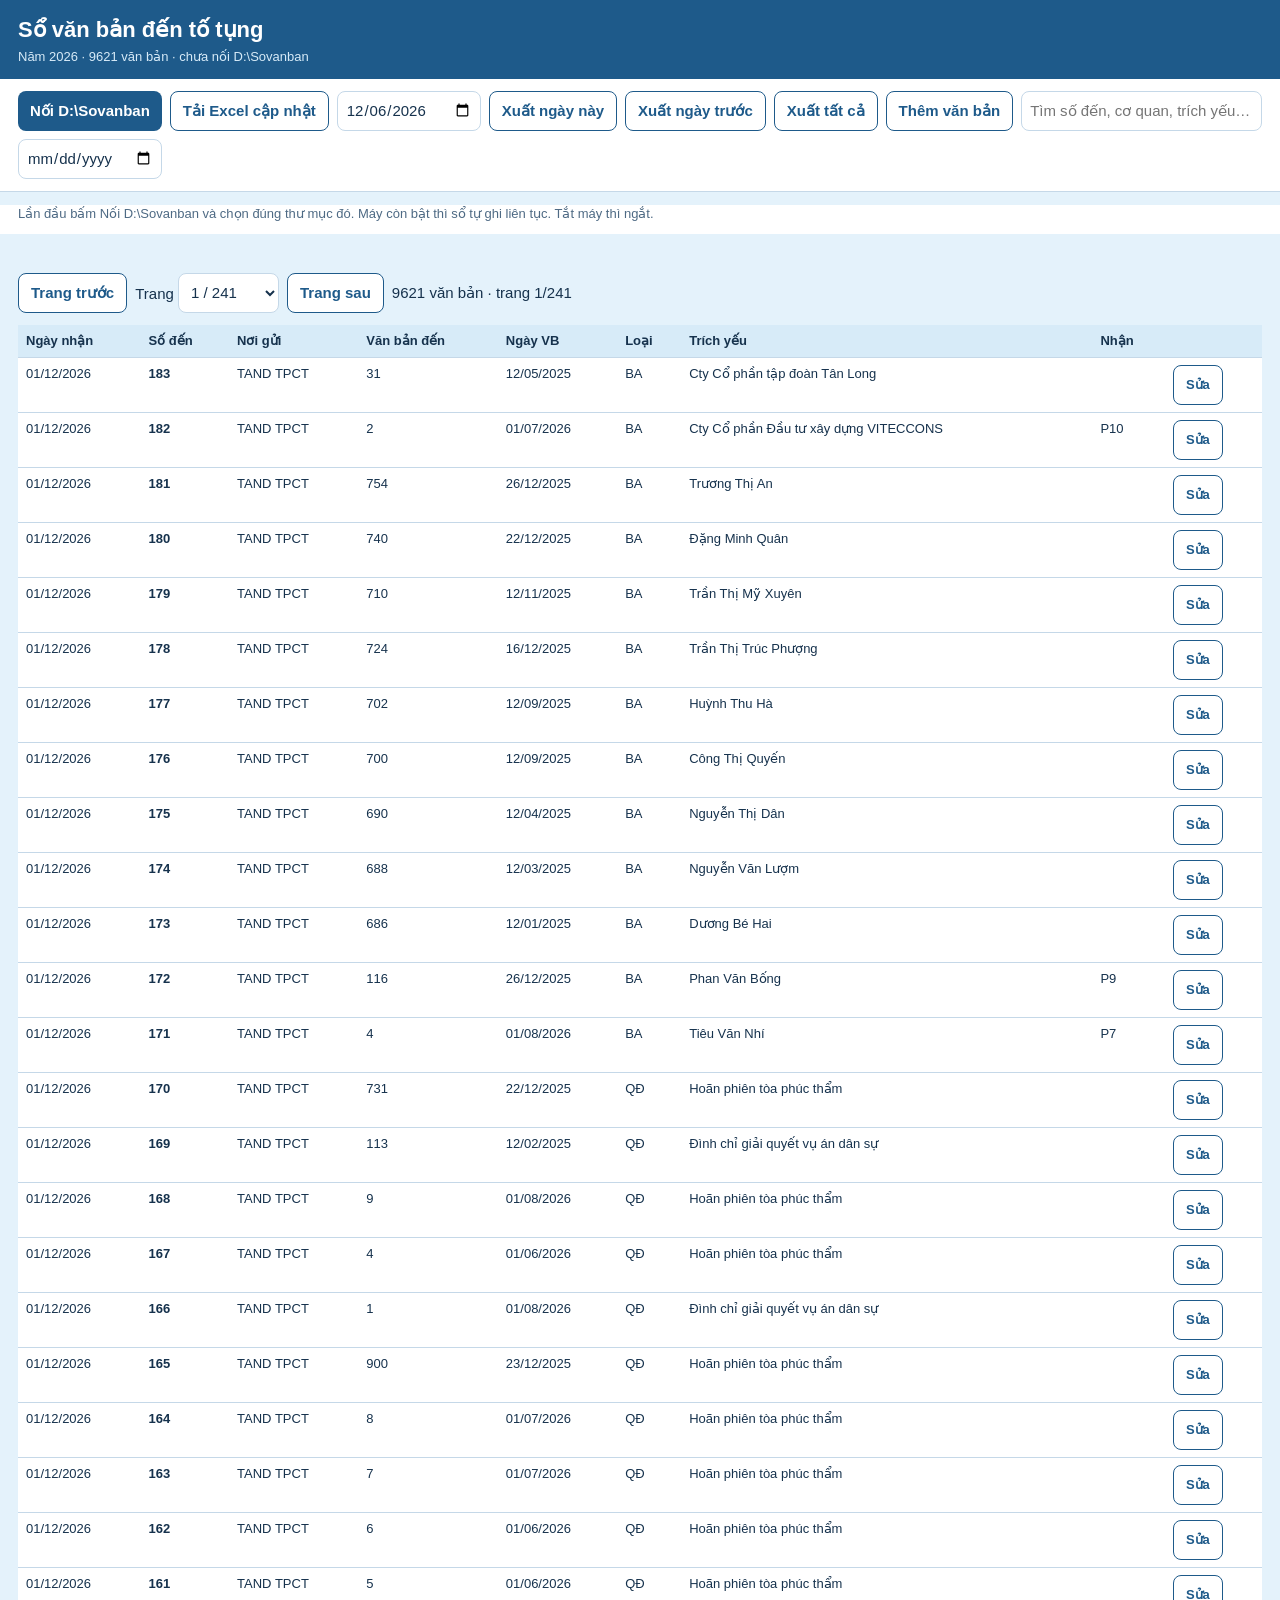
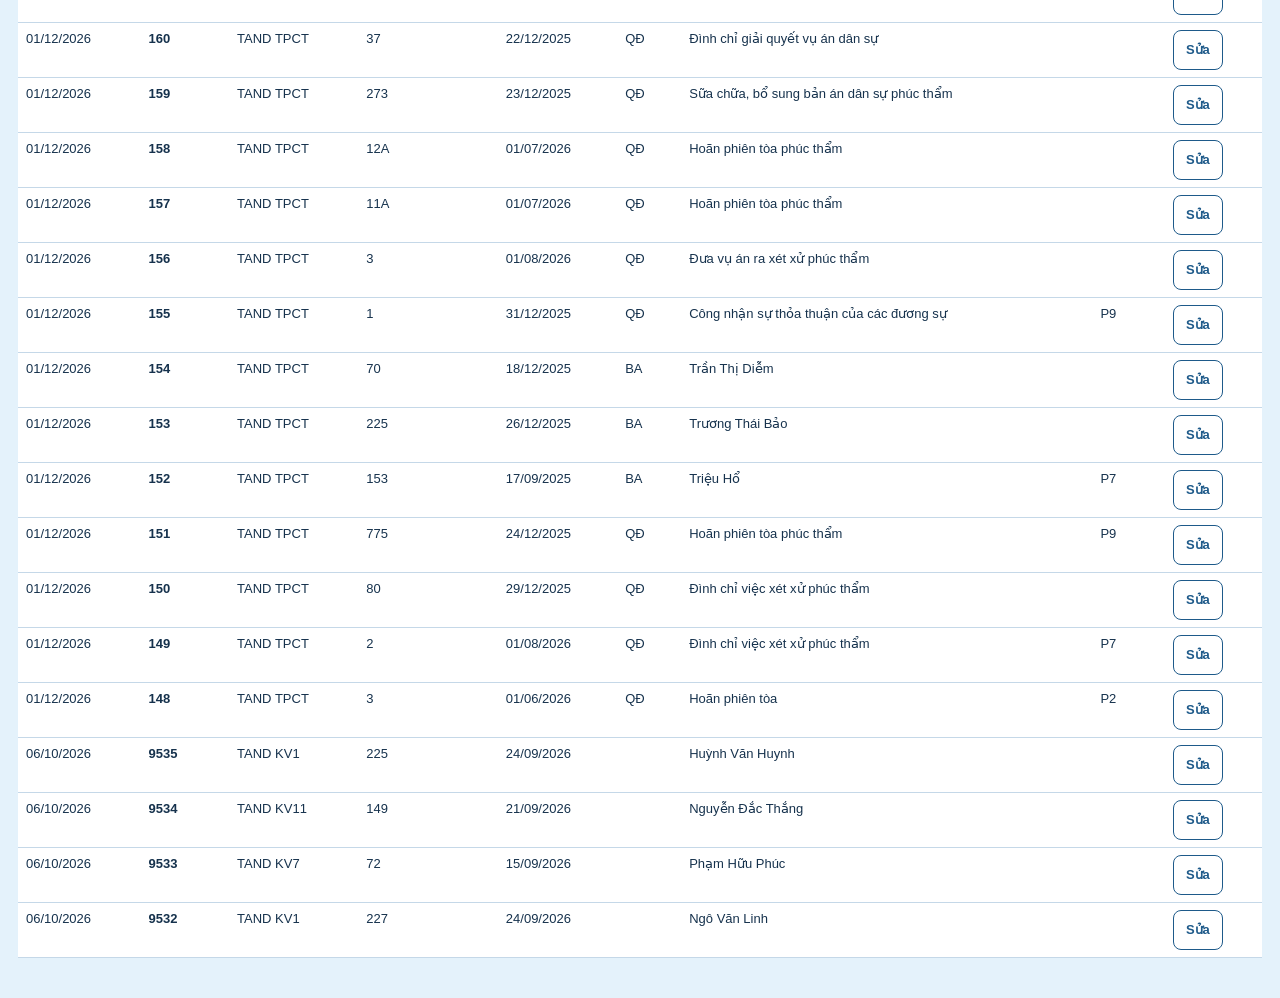
==== commit c4b71990: "Thêm xuất theo ngày và đọc chính xác hơn số, ngày viết tay." ====
--- a/so-van-ban.html
+++ b/so-van-ban.html
@@ -41,7 +41,10 @@
 <div class="bar">
   <button id="btnDisk" type="button">Nối D:\Sovanban</button>
   <button id="btnExcel" class="line" type="button">Tải Excel cập nhật</button>
-  <button id="btnOut" class="line" type="button">Xuất Excel</button>
+  <input id="outDay" type="date" aria-label="Chọn ngày xuất">
+  <button id="btnOutDay" class="line" type="button">Xuất ngày này</button>
+  <button id="btnOutPrev" class="line" type="button">Xuất ngày trước</button>
+  <button id="btnOut" class="line" type="button">Xuất tất cả</button>
   <button id="btnAdd" class="line" type="button">Thêm văn bản</button>
   <input id="q" placeholder="Tìm số đến, cơ quan, trích yếu…" style="min-width:220px;flex:1">
   <input id="day" type="date" aria-label="Lọc ngày nhận">
@@ -419,11 +422,21 @@
   }
   return added;
 }
-function exportExcel() {
+function shiftDay(iso, delta) {
+  const parts = String(iso || "").split("-").map(Number);
+  const date = new Date(parts[0] || 2026, (parts[1] || 1) - 1, parts[2] || 1);
+  date.setDate(date.getDate() + delta);
+  const mm = String(date.getMonth() + 1).padStart(2, "0");
+  const dd = String(date.getDate()).padStart(2, "0");
+  return date.getFullYear() + "-" + mm + "-" + dd;
+}
+function exportExcel(day) {
   const headers = ["NGÀY","SỐ ĐẾN","NƠI GỬI VĂN BẢN","VĂN BẢN ĐẾN","NGÀY VĂN BẢN","LOẠI VĂN BẢN","TRÍCH YẾU NỘI DUNG CỦA VĂN BẢN","NHẬN VĂN BẢN","KÝ NHẬN","GHI CHÚ"];
   const keys = ["ngayNhan","soDen","noiGui","soKyHieu","ngayBanHanh","loai","trichYeu","nguoiNhan","kyNhan","ghiChu"];
   const cell = (value) => `<Cell><Data ss:Type="String">${esc(value)}</Data></Cell>`;
-  const body = [...records].sort(compareRows).map((row) => `<Row>${keys.map((key) => cell(key.startsWith("ngay") ? showDate(row[key]) : row[key])).join("")}</Row>`).join("");
+  const chosen = [...records].filter((row) => !day || row.ngayNhan === day).sort(compareRows);
+  if (!chosen.length) { alert(day ? "Ngày này chưa có văn bản." : "Sổ chưa có dữ liệu để xuất."); return; }
+  const body = chosen.map((row) => `<Row>${keys.map((key) => cell(key.startsWith("ngay") ? showDate(row[key]) : row[key])).join("")}</Row>`).join("");
   const xml = `<?xml version="1.0"?>
 <?mso-application progid="Excel.Sheet"?>
 <Workbook xmlns="urn:schemas-microsoft-com:office:spreadsheet" xmlns:ss="urn:schemas-microsoft-com:office:spreadsheet">
@@ -434,7 +447,7 @@
   const blob = new Blob([xml], { type: "application/vnd.ms-excel" });
   const a = document.createElement("a");
   a.href = URL.createObjectURL(blob);
-  a.download = "So-van-ban-to-tung-" + year + ".xls";
+  a.download = "So-van-ban-" + (day || ("toan-bo-" + year)) + ".xls";
   a.click();
   URL.revokeObjectURL(a.href);
 }
@@ -445,7 +458,13 @@
 $("prev").addEventListener("click", () => { page = Math.max(1, page - 1); render(); });
 $("next").addEventListener("click", () => { page += 1; render(); });
 $("btnAdd").addEventListener("click", () => openForm(null));
-$("btnOut").addEventListener("click", exportExcel);
+$("btnOut").addEventListener("click", () => exportExcel(""));
+$("btnOutDay").addEventListener("click", () => exportExcel($("outDay").value));
+$("btnOutPrev").addEventListener("click", () => {
+  const day = shiftDay($("outDay").value, -1);
+  $("outDay").value = day;
+  exportExcel(day);
+});
 $("btnExcel").addEventListener("click", () => $("file").click());
 $("btnDisk").addEventListener("click", () => connectDisk().catch((error) => {
   if (error && error.name === "AbortError") return;
@@ -484,6 +503,8 @@
 setInterval(() => { if (folderReady) void readDisk().then((n) => { if (n) { render(); void persistLocal(); } }); }, 8000);
 
 (async function init() {
+  const now = new Date();
+  $("outDay").value = now.getFullYear() + "-" + String(now.getMonth() + 1).padStart(2, "0") + "-" + String(now.getDate()).padStart(2, "0");
   const db = await openDb();
   const saved = await new Promise((resolve) => {
     const tx = db.transaction("meta");
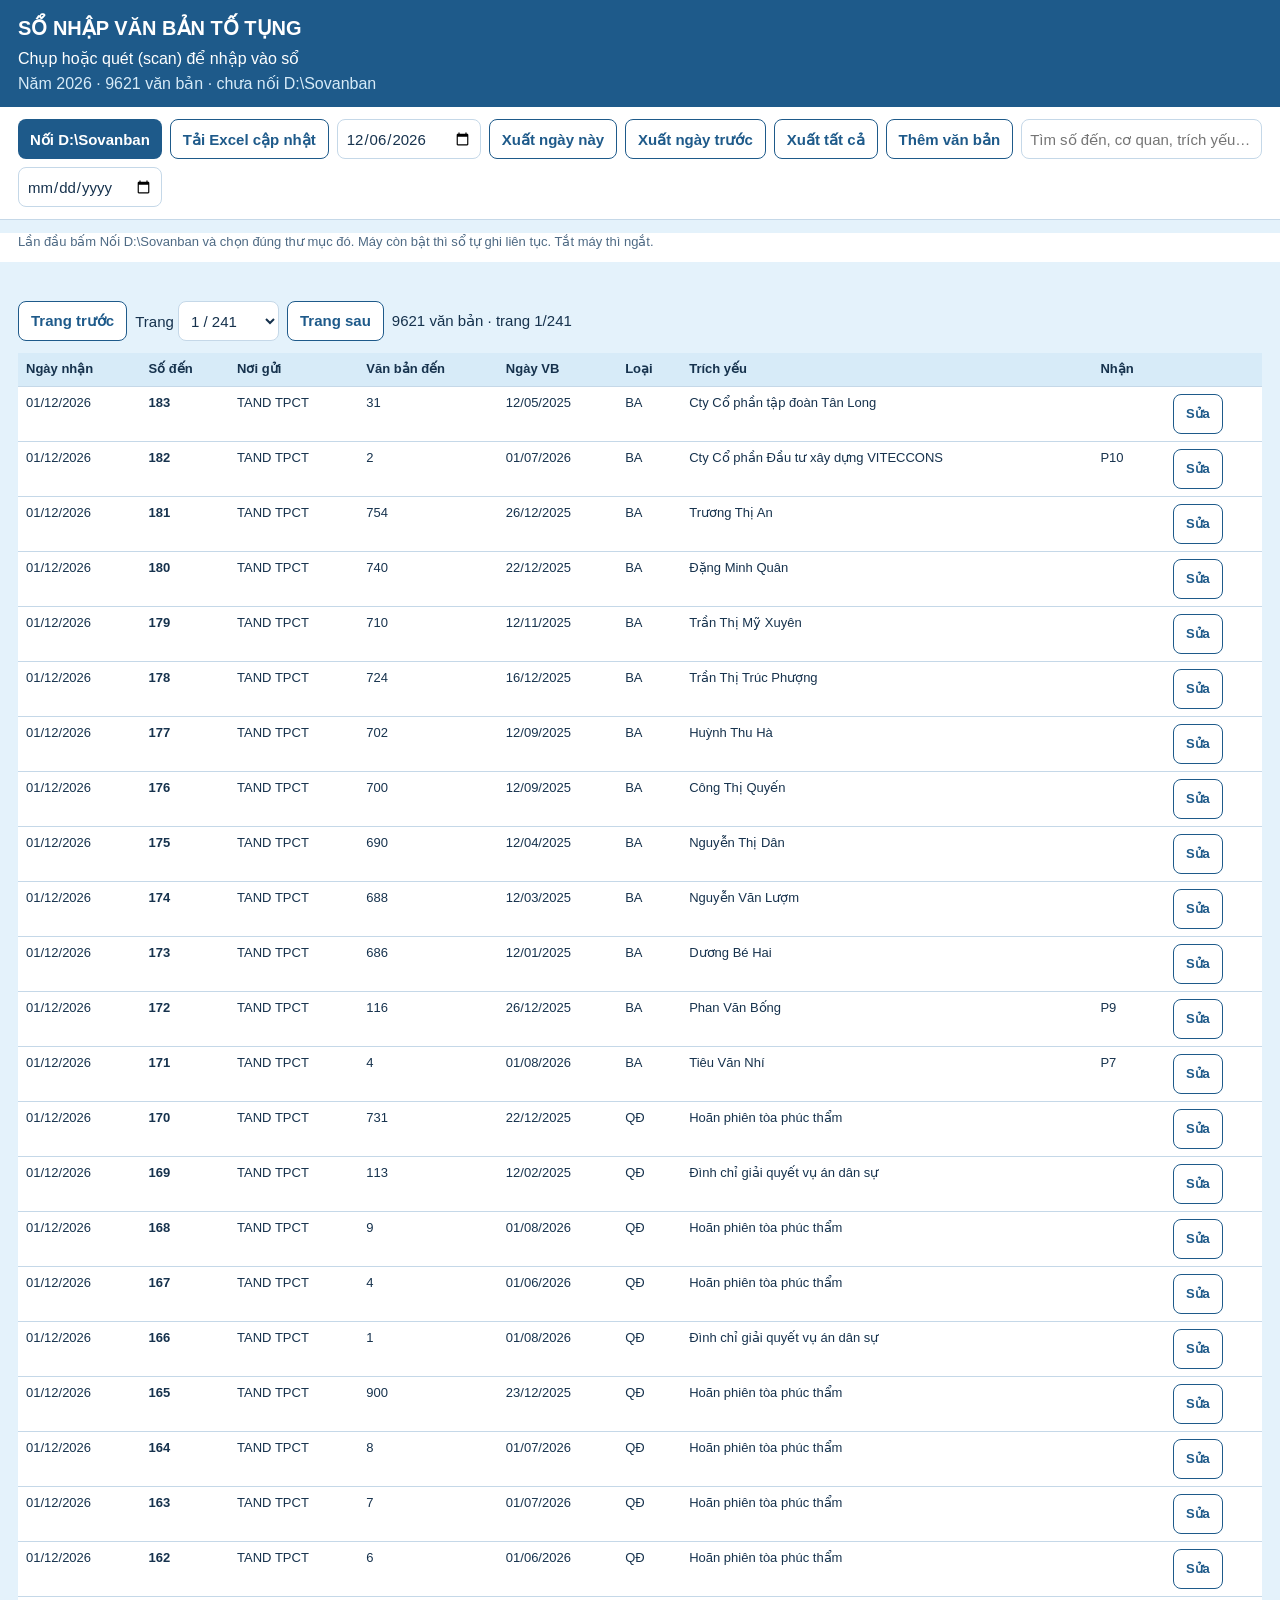
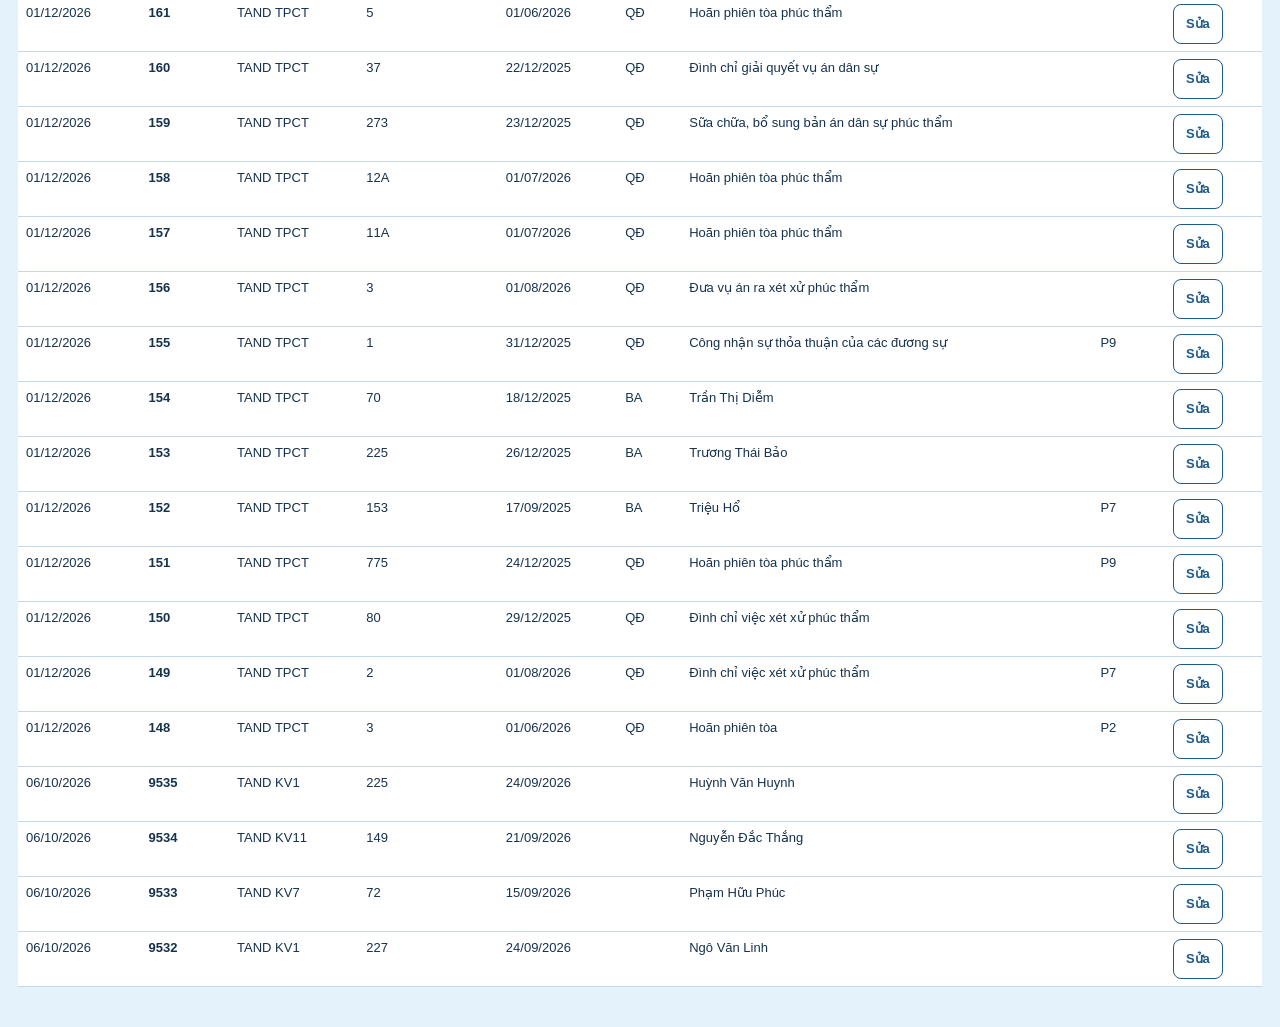
==== commit 243c819d: "Đổi tiêu đề sổ thành SỔ NHẬP VĂN BẢN TỐ TỤNG, cỡ chữ 20." ====
--- a/so-van-ban.html
+++ b/so-van-ban.html
@@ -3,14 +3,15 @@
 <head>
 <meta charset="utf-8">
 <meta name="viewport" content="width=device-width, initial-scale=1">
-<title>Sổ văn bản đến tố tụng</title>
+<title>SỔ NHẬP VĂN BẢN TỐ TỤNG</title>
 <style>
   :root { --ink:#1e5a8a; --gold:#ffe566; --desk:#e4f2fb; --paper:#f7fbfe; --line:#c5d8e8; --muted:#4e6a84; }
   * { box-sizing: border-box; }
   body { margin:0; background:var(--desk); color:#16324d; font:15px/1.45 "Be Vietnam Pro","Segoe UI",sans-serif; }
   header { background:var(--ink); color:#fff; padding:14px 18px 12px; position:sticky; top:0; z-index:5; }
-  header h1 { margin:0; font-size:22px; font-weight:650; }
-  header p { margin:2px 0 0; color:#d7ebf8; font-size:13px; }
+  header h1 { margin:0; font-size:20px; font-weight:650; }
+  header .tag { margin:4px 0 0; color:#fff; font-size:16px; }
+  header p { margin:2px 0 0; color:#d7ebf8; font-size:16px; }
   .bar { display:flex; flex-wrap:wrap; gap:8px; align-items:center; padding:12px 18px; background:#fff; border-bottom:1px solid var(--line); }
   button, select, input { font:inherit; }
   button { min-height:40px; border:0; border-radius:8px; padding:8px 12px; background:var(--ink); color:#fff; font-weight:650; cursor:pointer; }
@@ -35,7 +36,8 @@
 </head>
 <body>
 <header>
-  <h1>Sổ văn bản đến tố tụng</h1>
+  <h1>SỔ NHẬP VĂN BẢN TỐ TỤNG</h1>
+  <p class="tag">Chụp hoặc quét (scan) để nhập vào sổ</p>
   <p id="sub">Năm 2026 · chưa nối ổ D:\Sovanban</p>
 </header>
 <div class="bar">
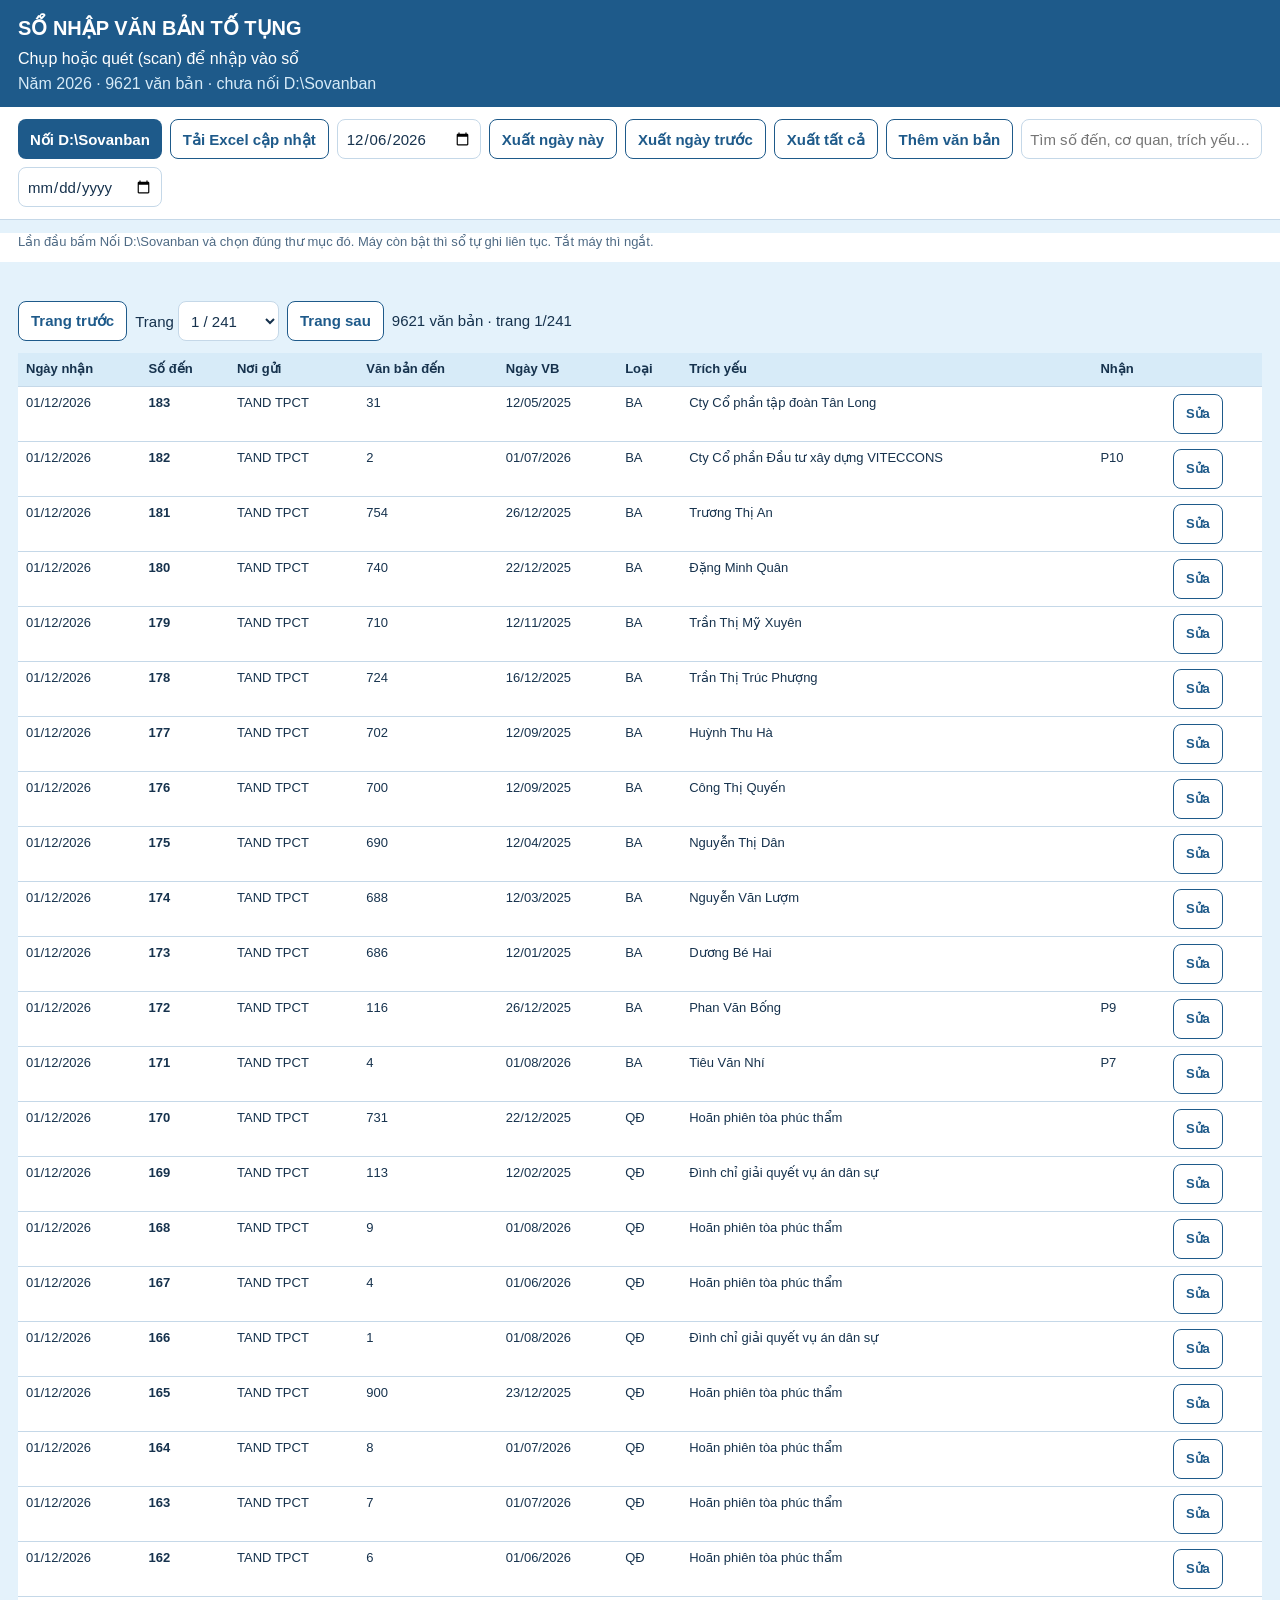
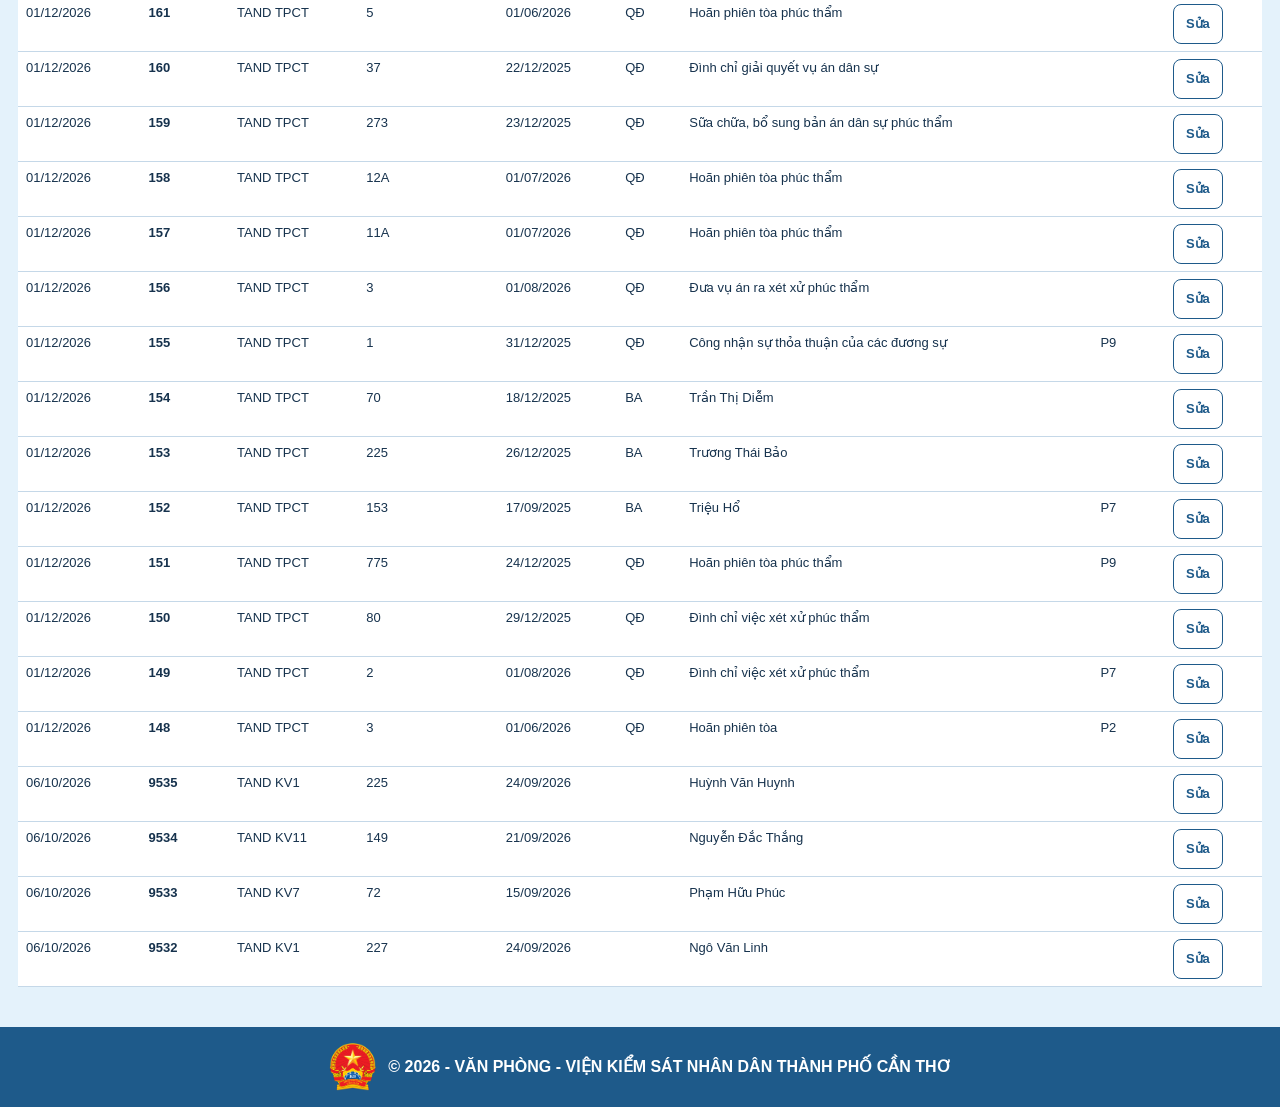
==== commit 0d6ba3e5: "Thêm dòng bản quyền Văn phòng VKSND thành phố Cần Thơ ở cuối trang." ====
--- a/so-van-ban.html
+++ b/so-van-ban.html
@@ -7,7 +7,8 @@
 <style>
   :root { --ink:#1e5a8a; --gold:#ffe566; --desk:#e4f2fb; --paper:#f7fbfe; --line:#c5d8e8; --muted:#4e6a84; }
   * { box-sizing: border-box; }
-  body { margin:0; background:var(--desk); color:#16324d; font:15px/1.45 "Be Vietnam Pro","Segoe UI",sans-serif; }
+  body { margin:0; min-height:100vh; display:flex; flex-direction:column; background:var(--desk); color:#16324d; font:15px/1.45 "Be Vietnam Pro","Segoe UI",sans-serif; }
+  main { flex:1; }
   header { background:var(--ink); color:#fff; padding:14px 18px 12px; position:sticky; top:0; z-index:5; }
   header h1 { margin:0; font-size:20px; font-weight:650; }
   header .tag { margin:4px 0 0; color:#fff; font-size:16px; }
@@ -18,6 +19,9 @@
   button.line { background:#fff; color:var(--ink); border:1px solid var(--ink); }
   button:disabled { opacity:.5; cursor:not-allowed; }
   input, select { min-height:40px; border:1px solid var(--line); border-radius:8px; padding:6px 8px; background:#fff; color:#16324d; }
+  .copy { margin-top:auto; display:flex; align-items:center; justify-content:center; gap:12px; padding:16px 18px; background:var(--ink); color:#fff; text-align:center; }
+  .copy img { width:48px; height:48px; object-fit:contain; }
+  .copy p { margin:0; font-size:16px; font-weight:650; }
   .note { padding:0 18px 10px; color:var(--muted); font-size:13px; background:#fff; }
   main { padding:14px 18px 40px; }
   table { width:100%; border-collapse:collapse; background:#fff; font-size:13px; }
@@ -68,6 +72,10 @@
     <tbody id="rows"></tbody>
   </table>
 </main>
+<footer class="copy">
+  <img src="logo-vks.png" alt="Phù hiệu Viện kiểm sát nhân dân">
+  <p>© 2026 - VĂN PHÒNG - VIỆN KIỂM SÁT NHÂN DÂN THÀNH PHỐ CẦN THƠ</p>
+</footer>
 <dialog id="dlg">
   <form id="form" method="dialog">
     <h2 id="dlgTitle">Thêm văn bản</h2>
